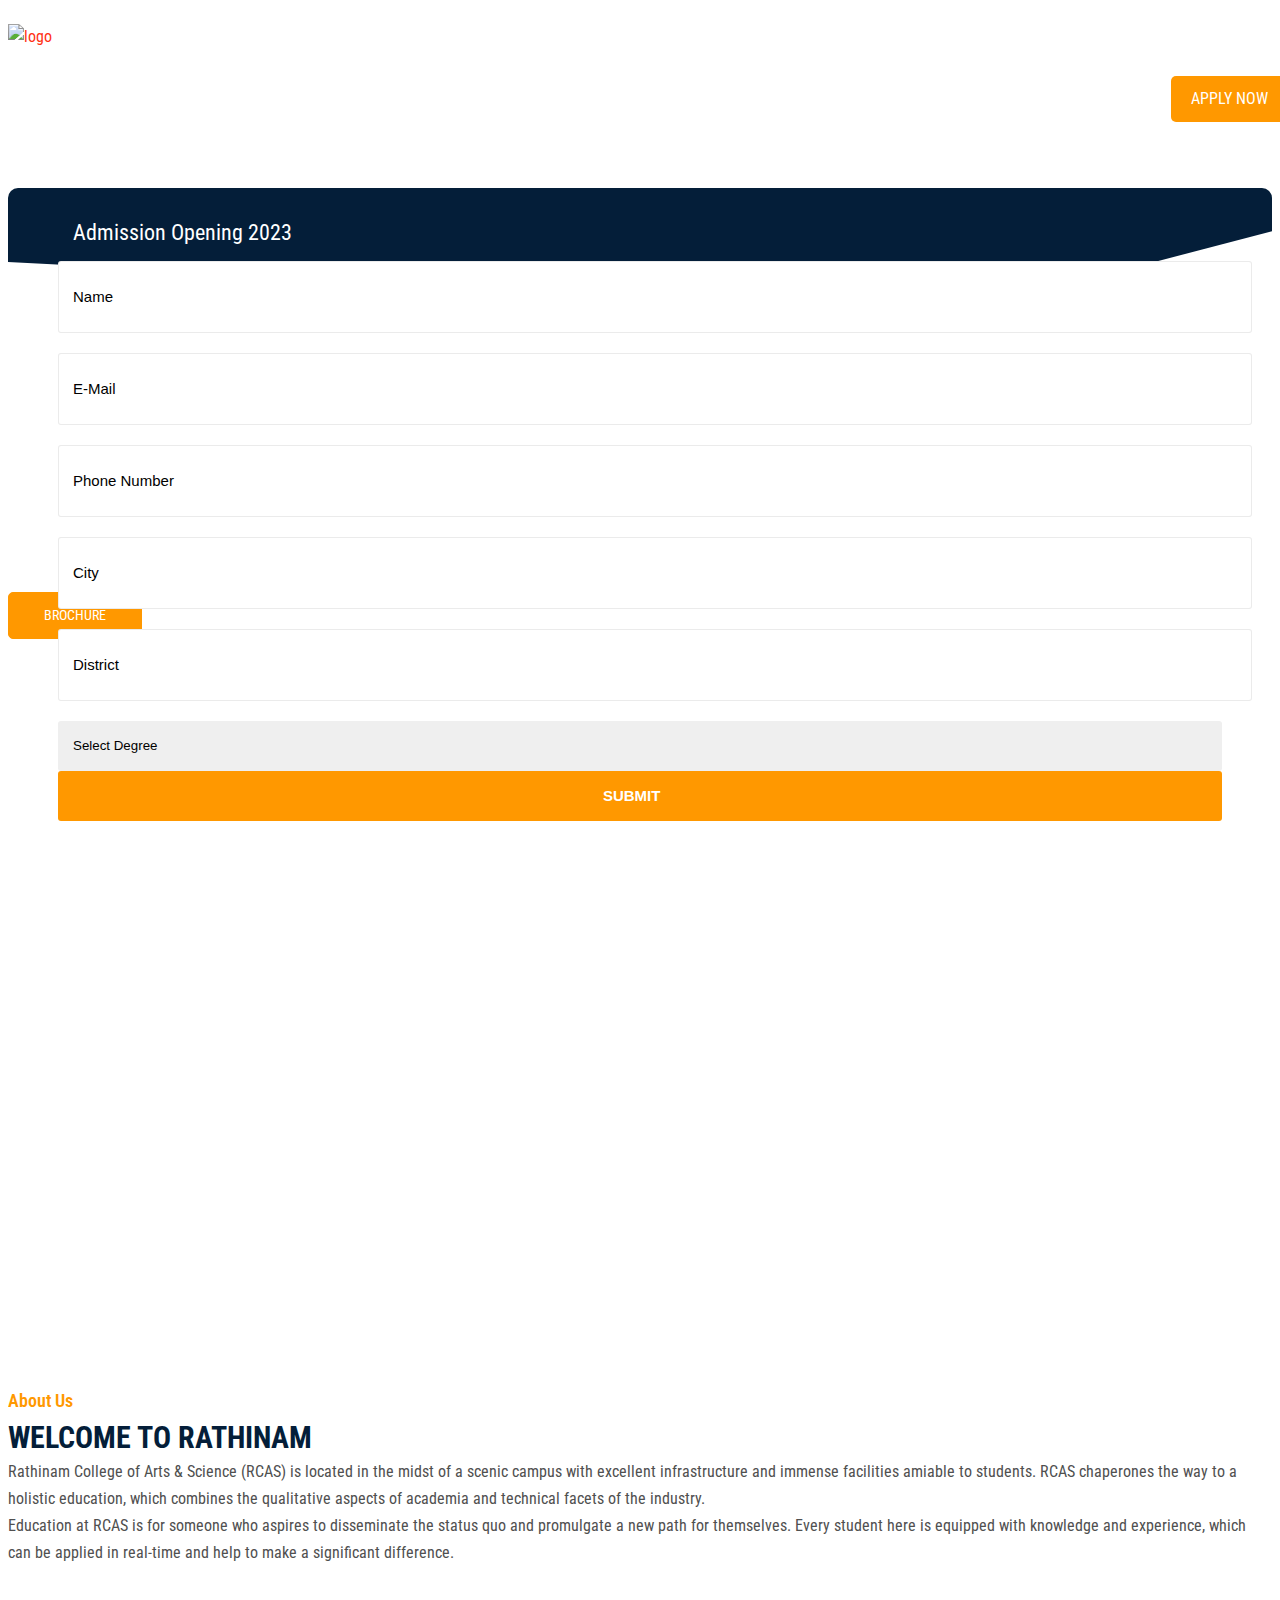
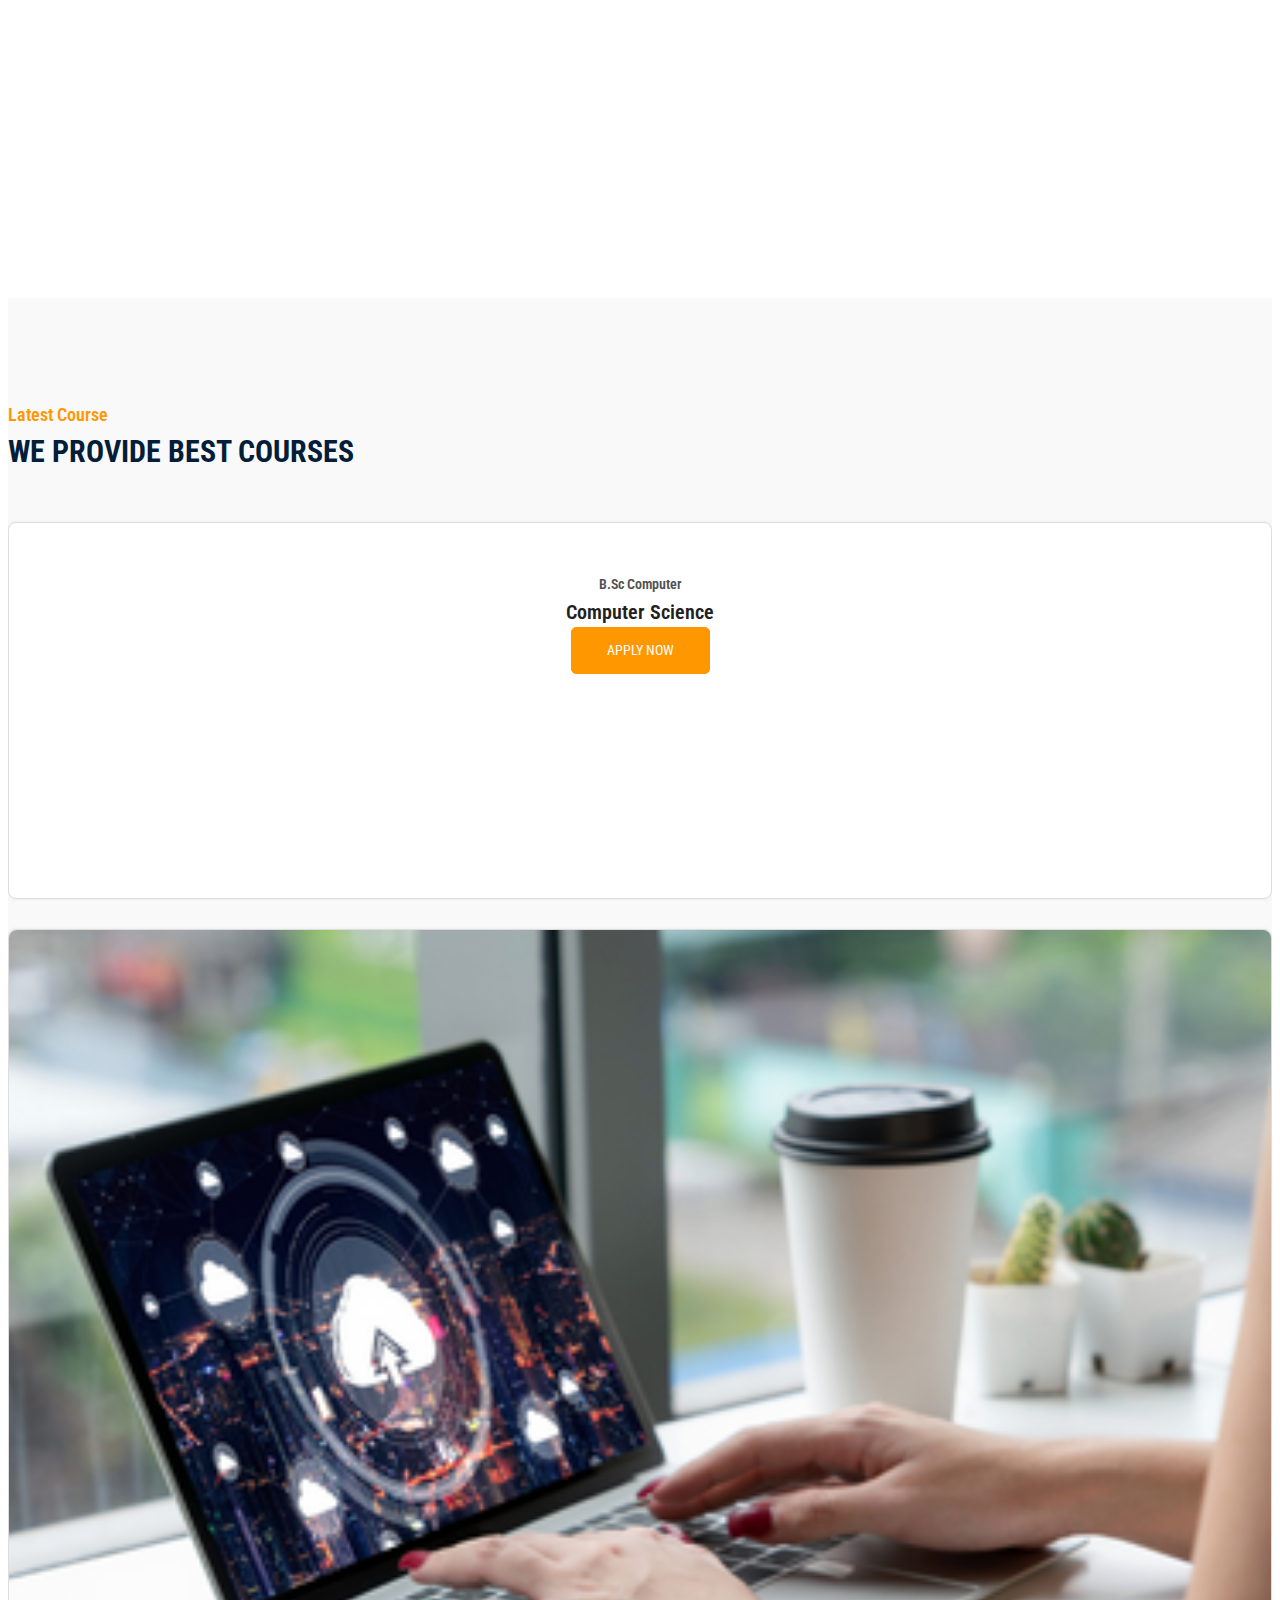
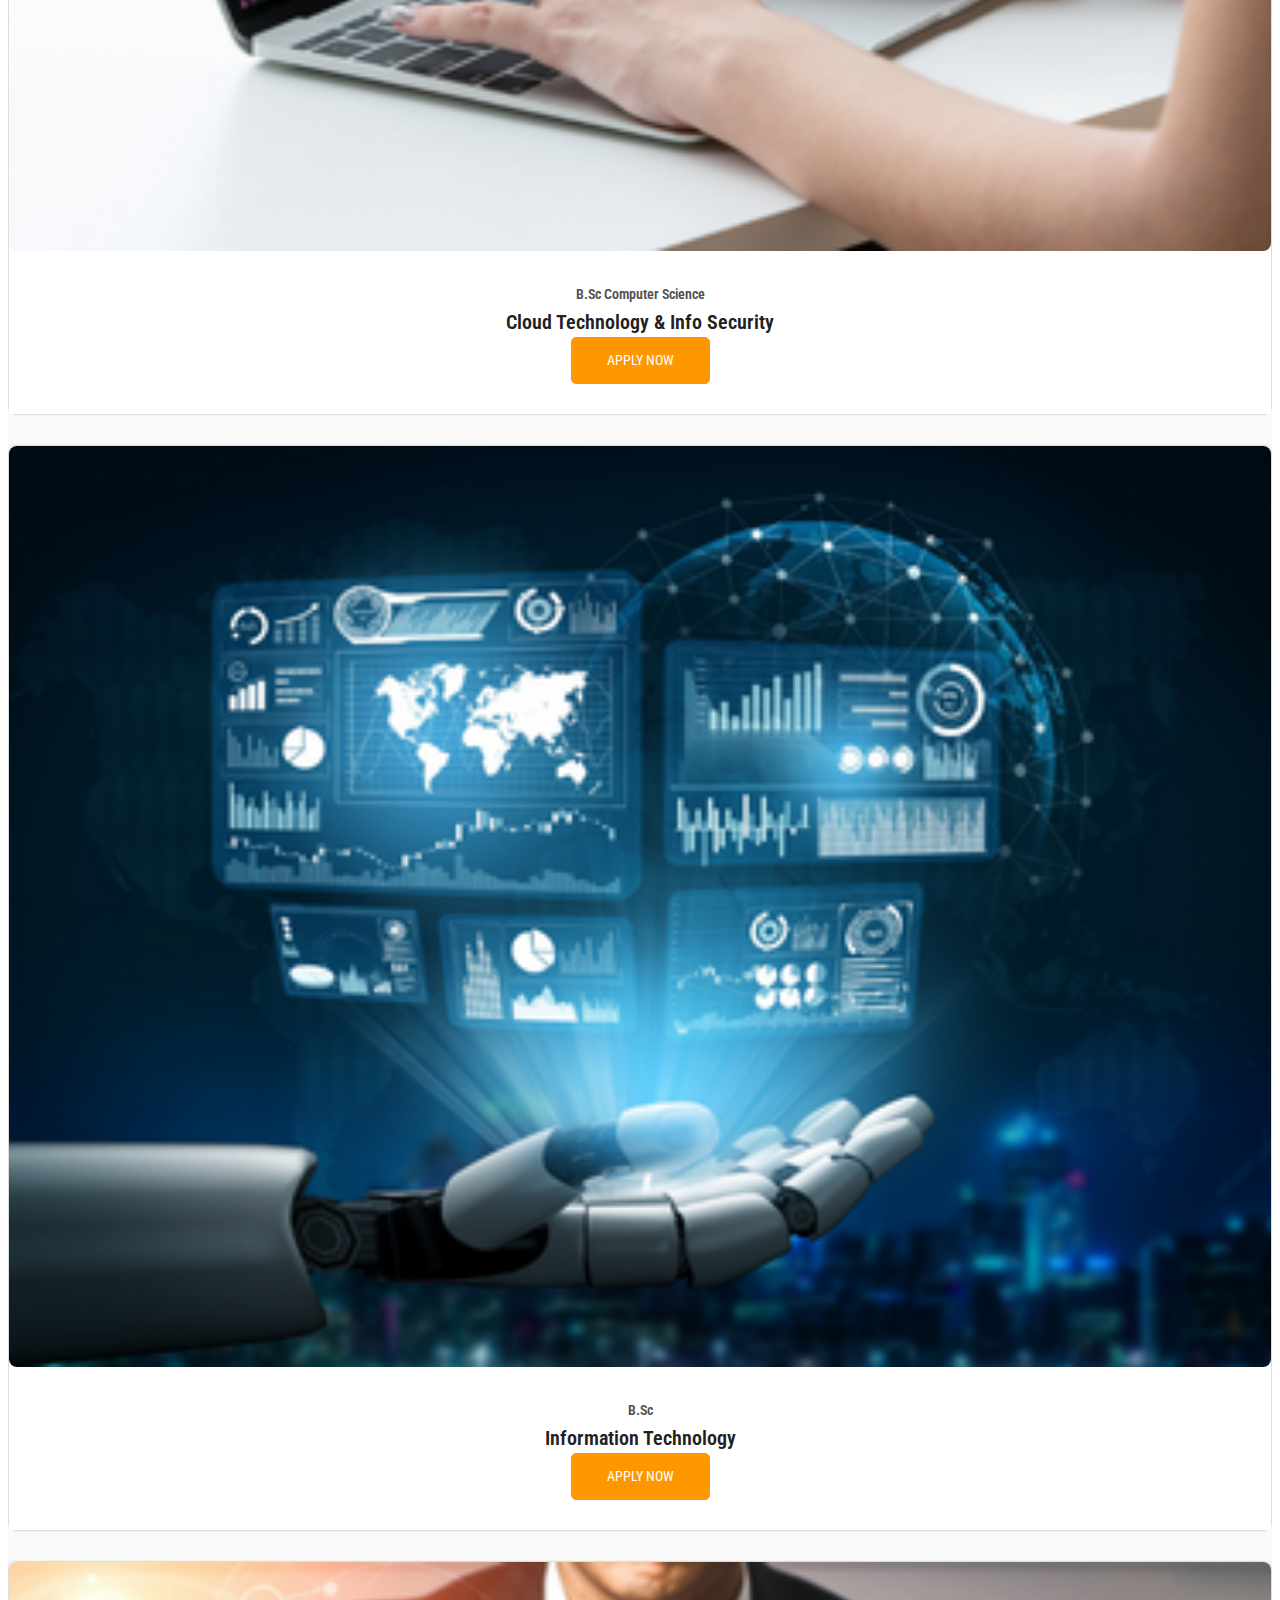
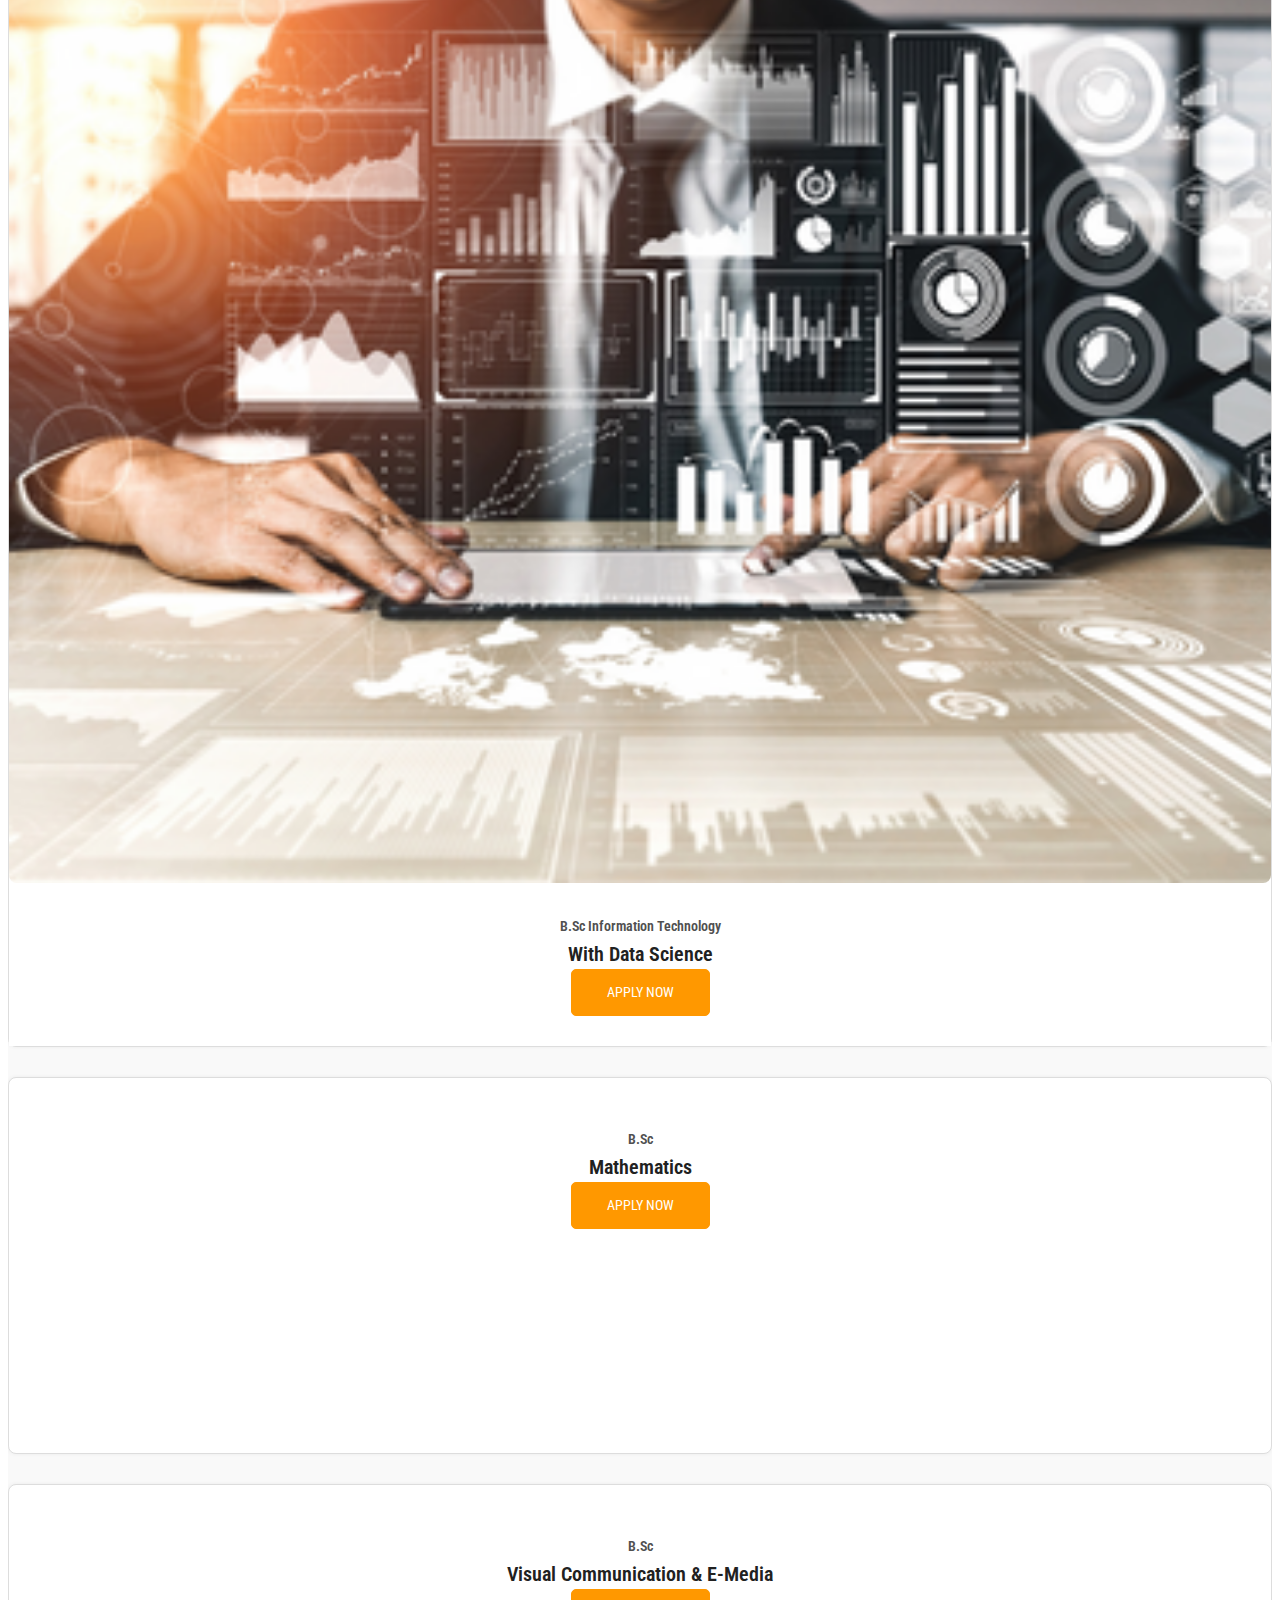
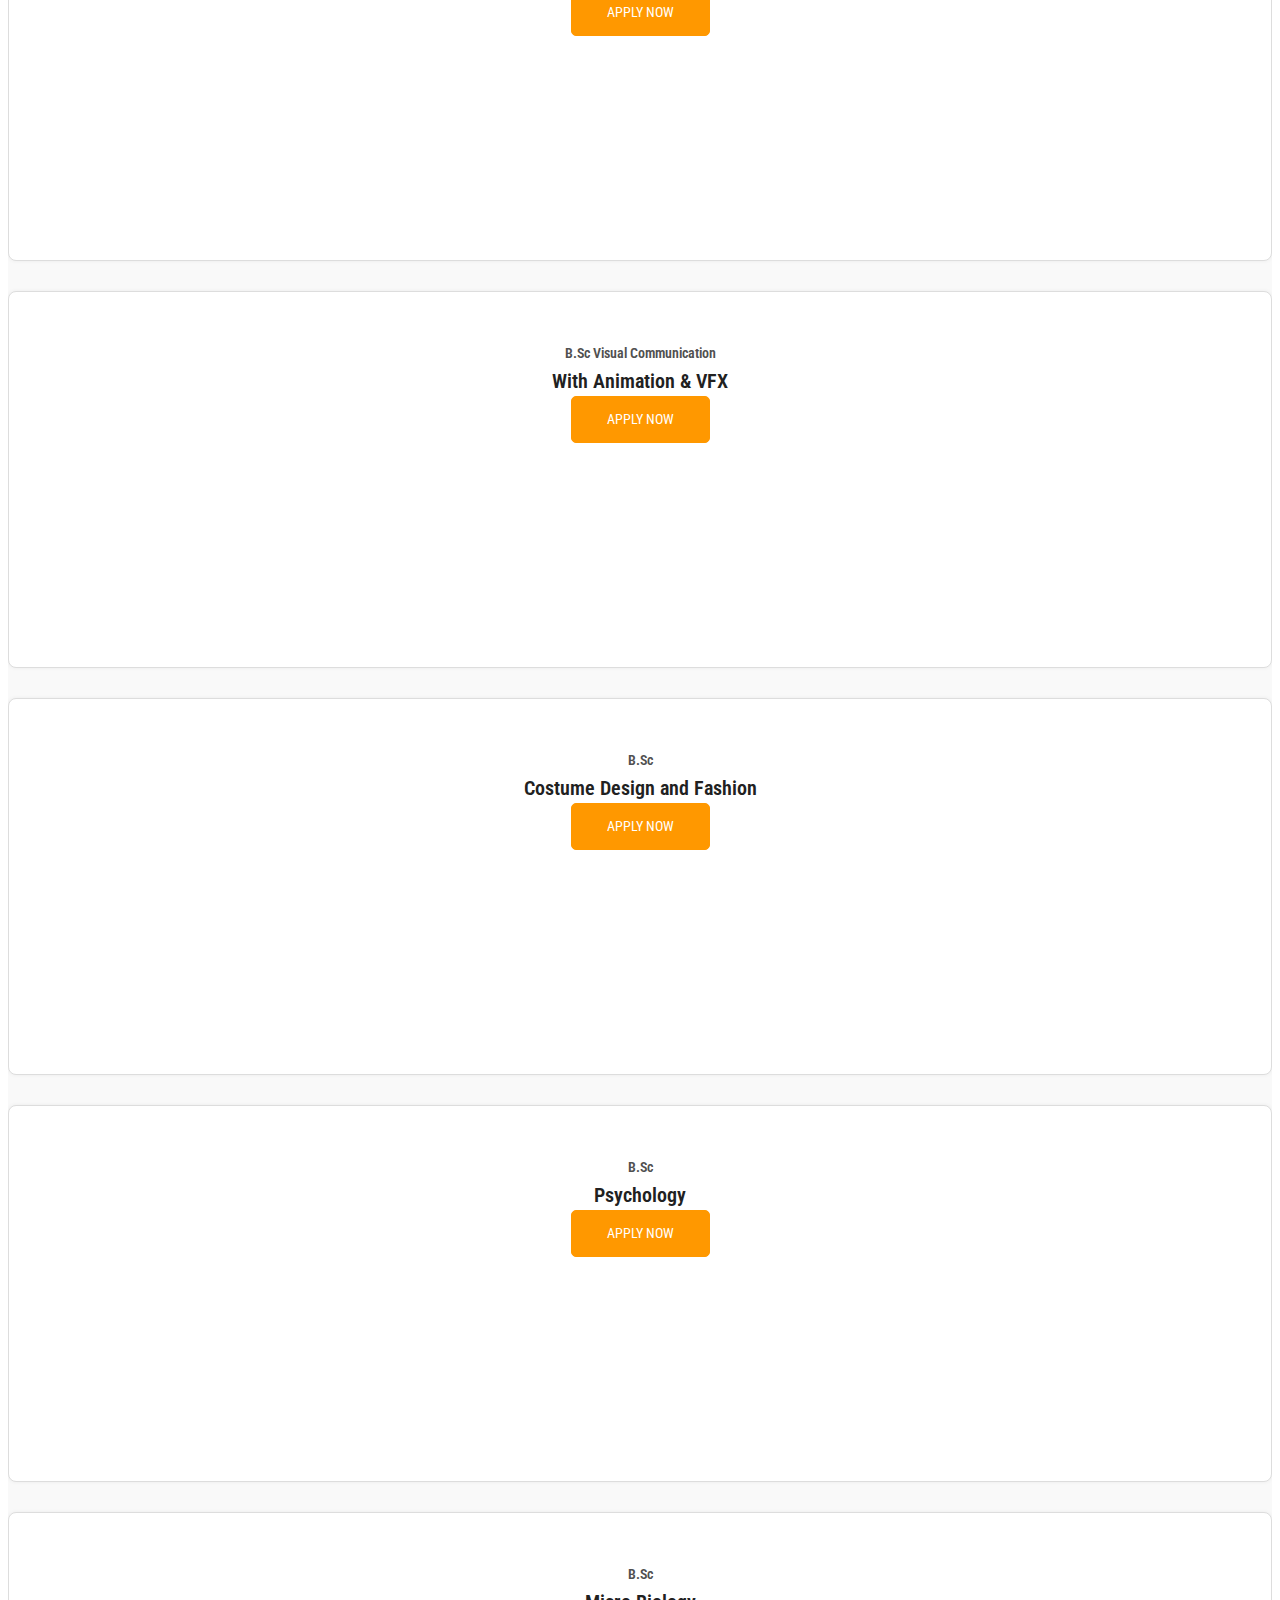
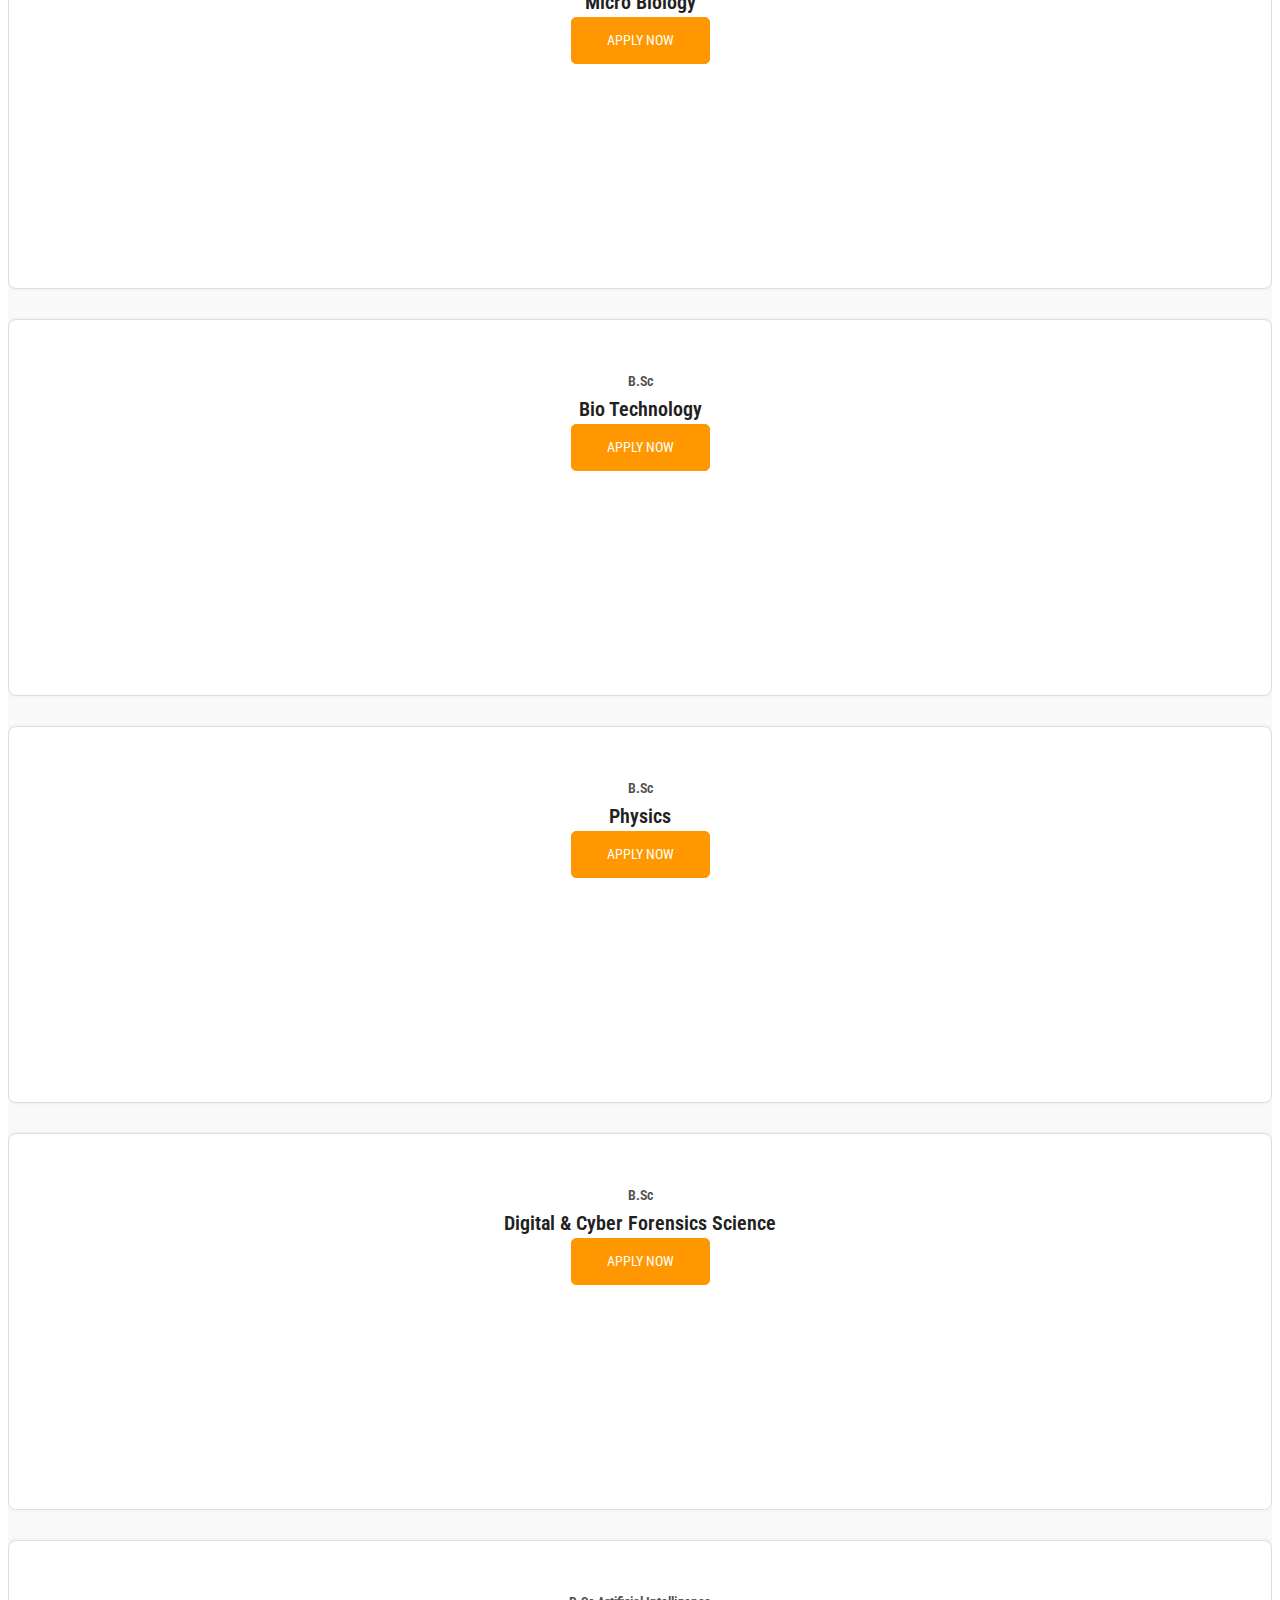
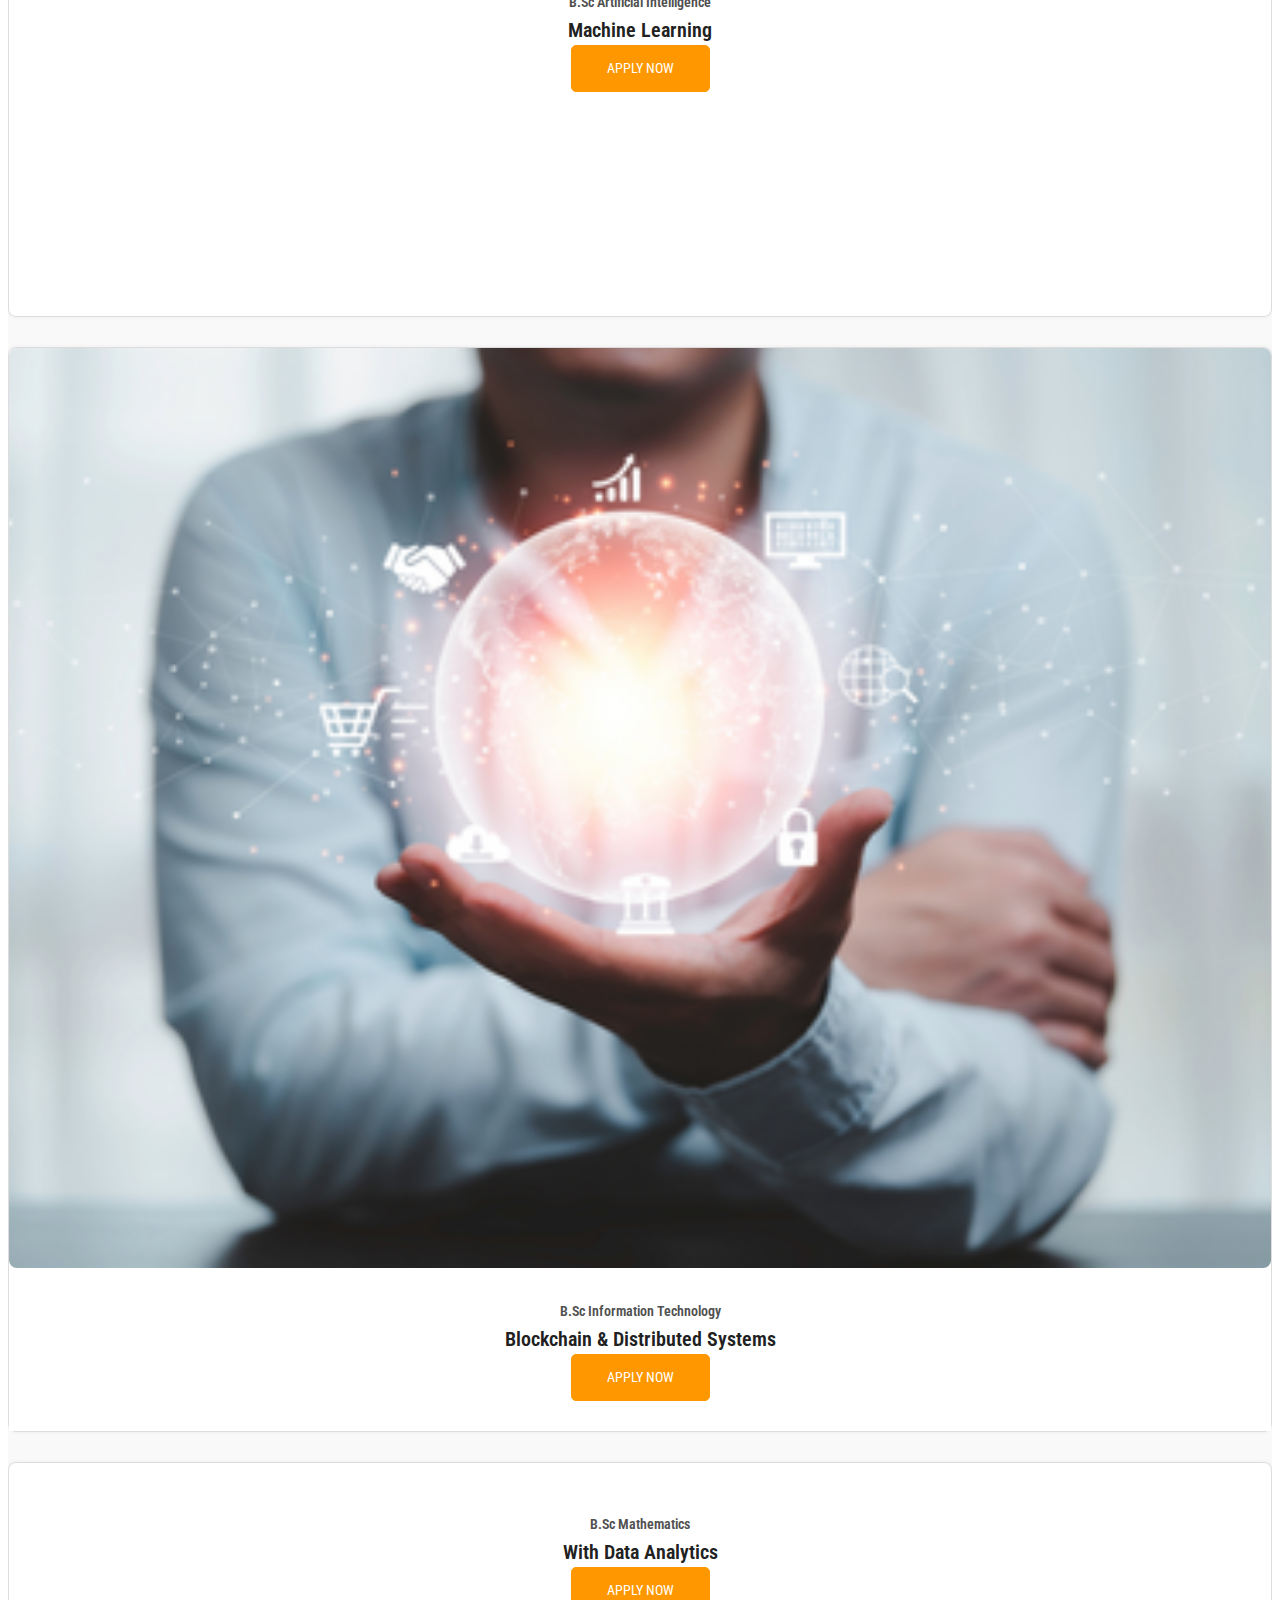
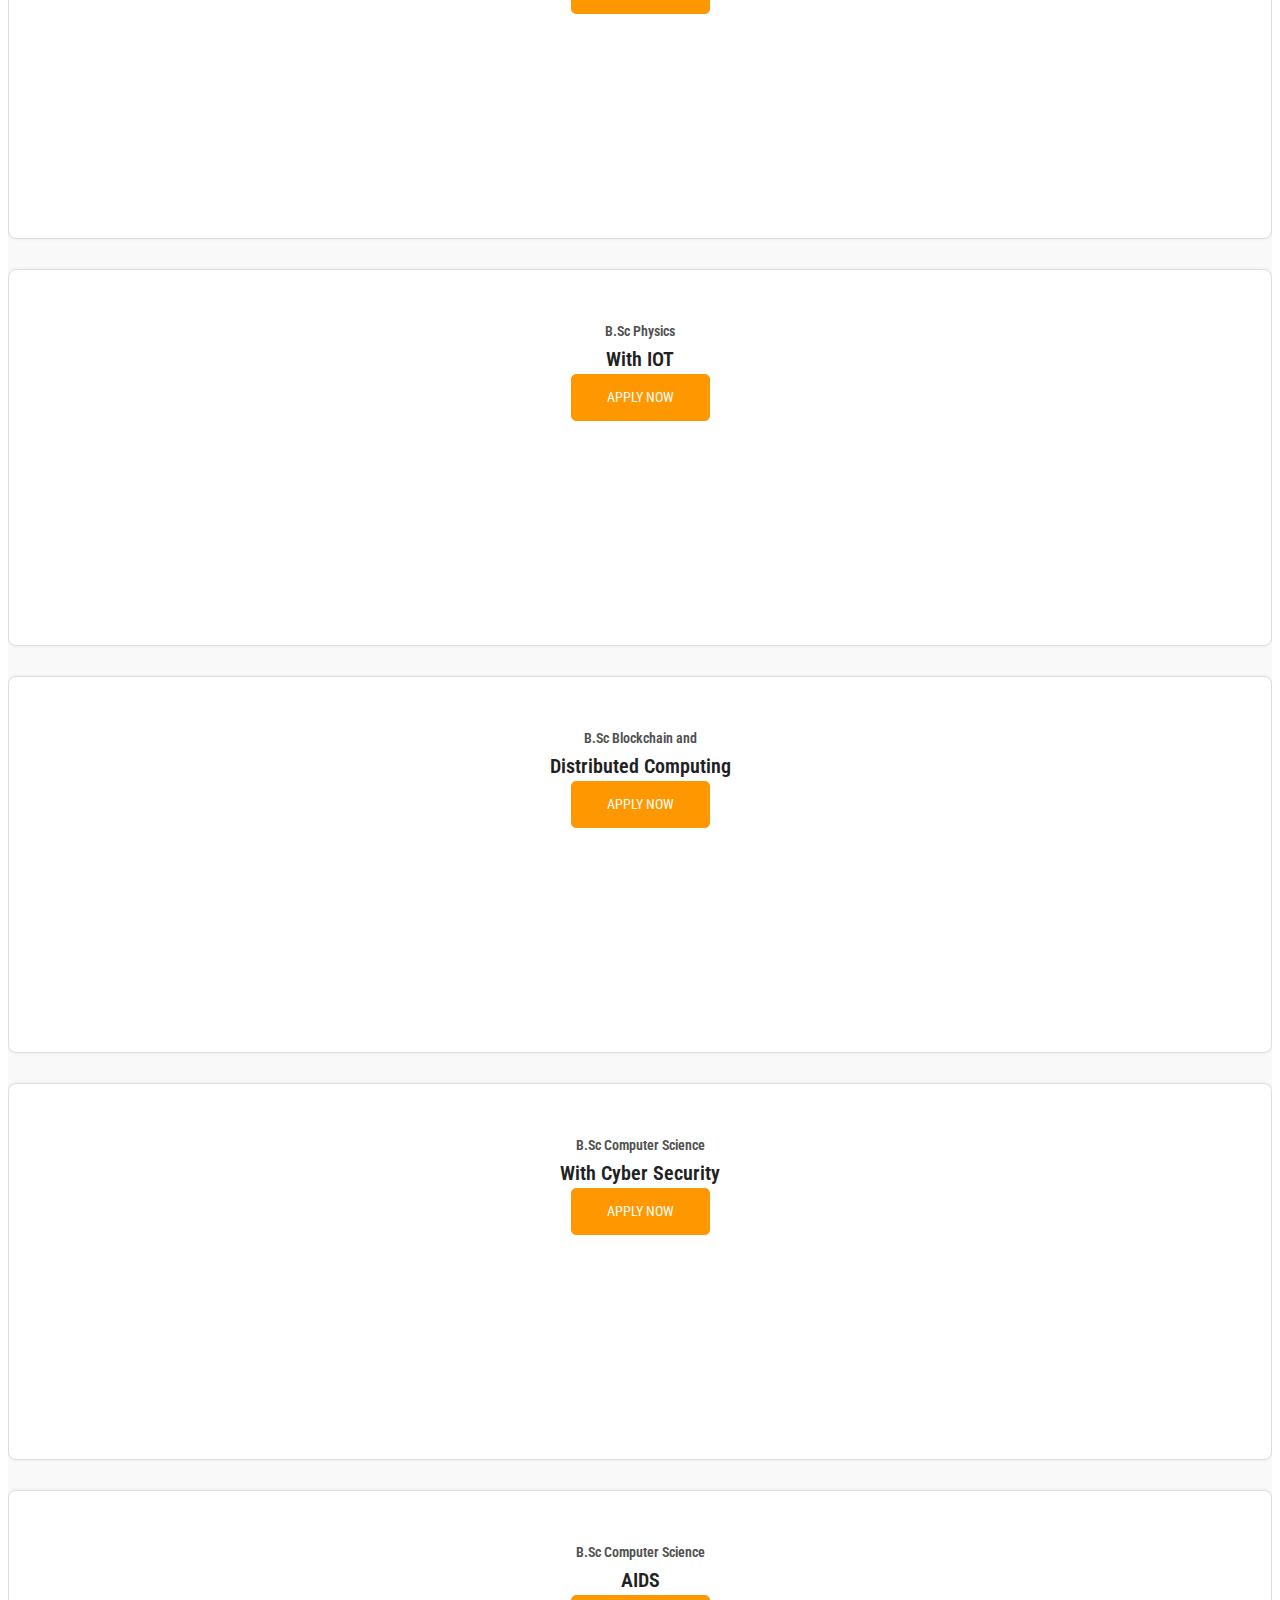
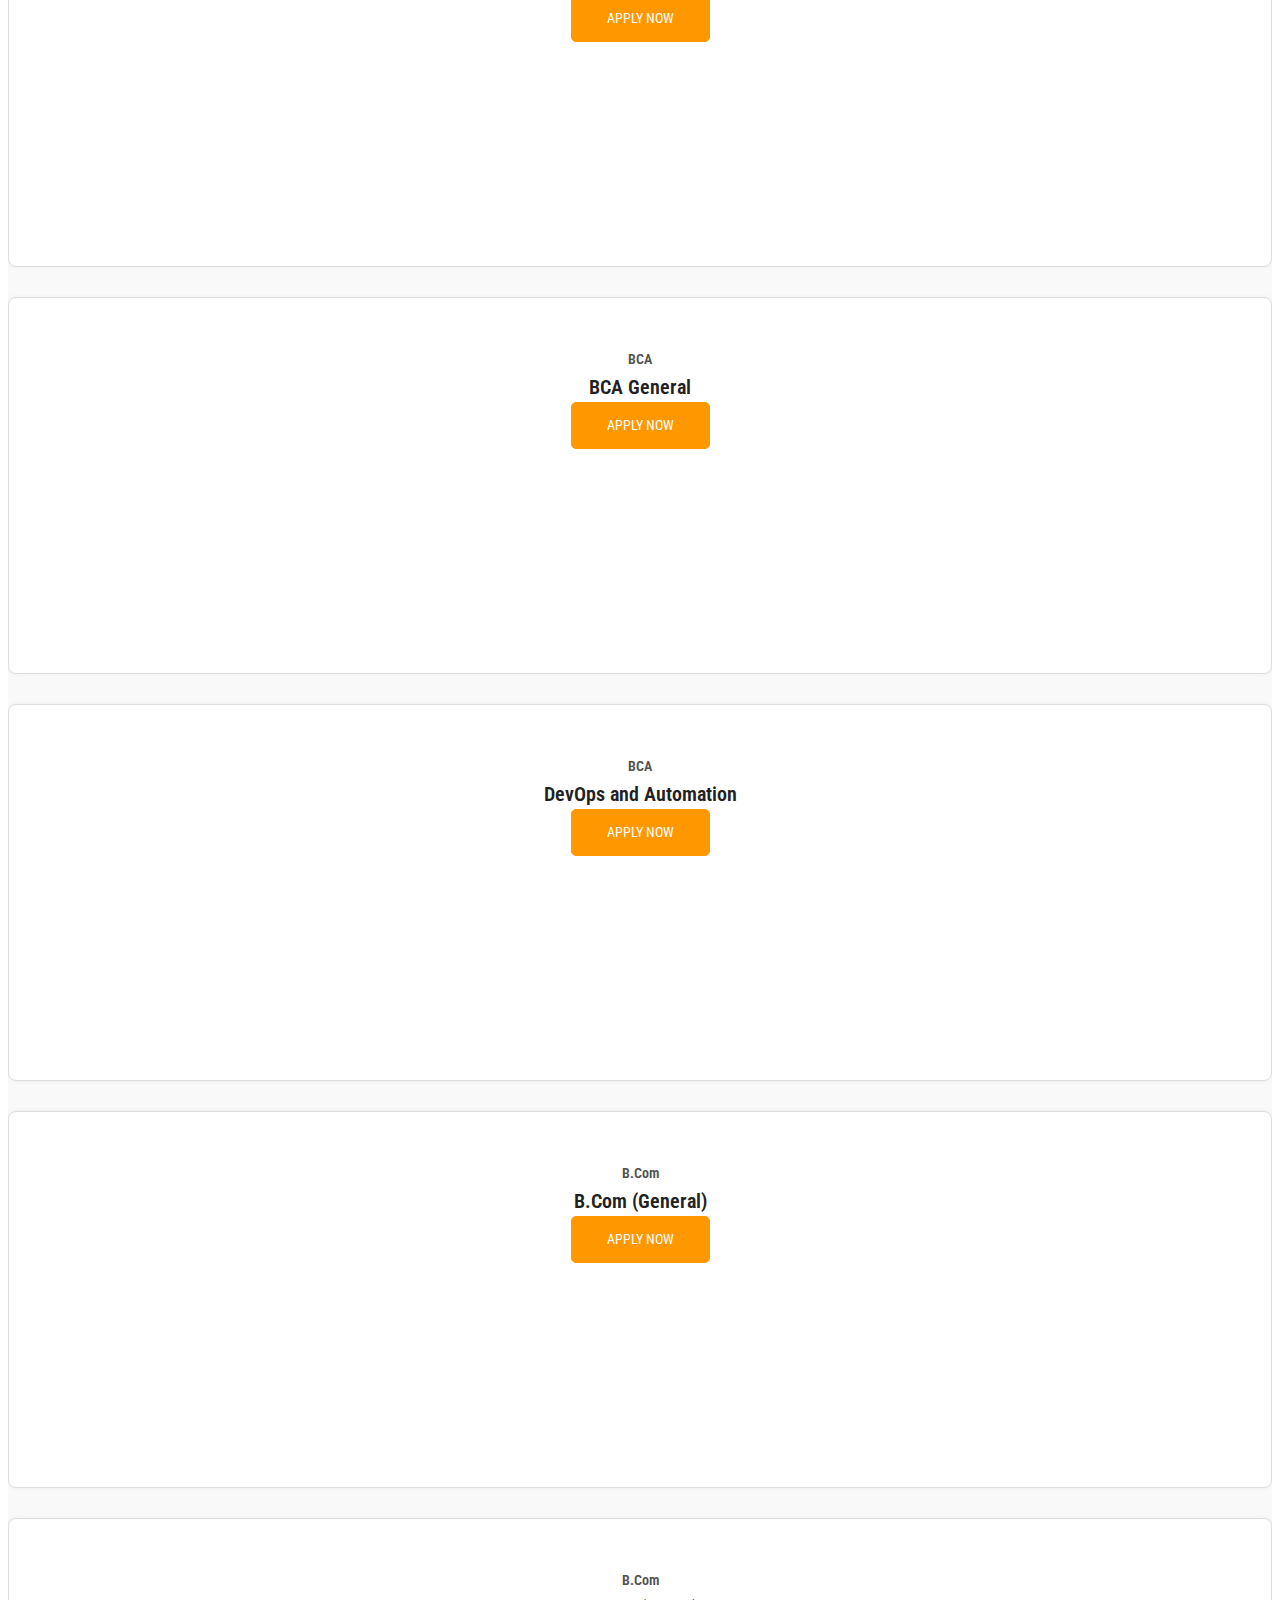
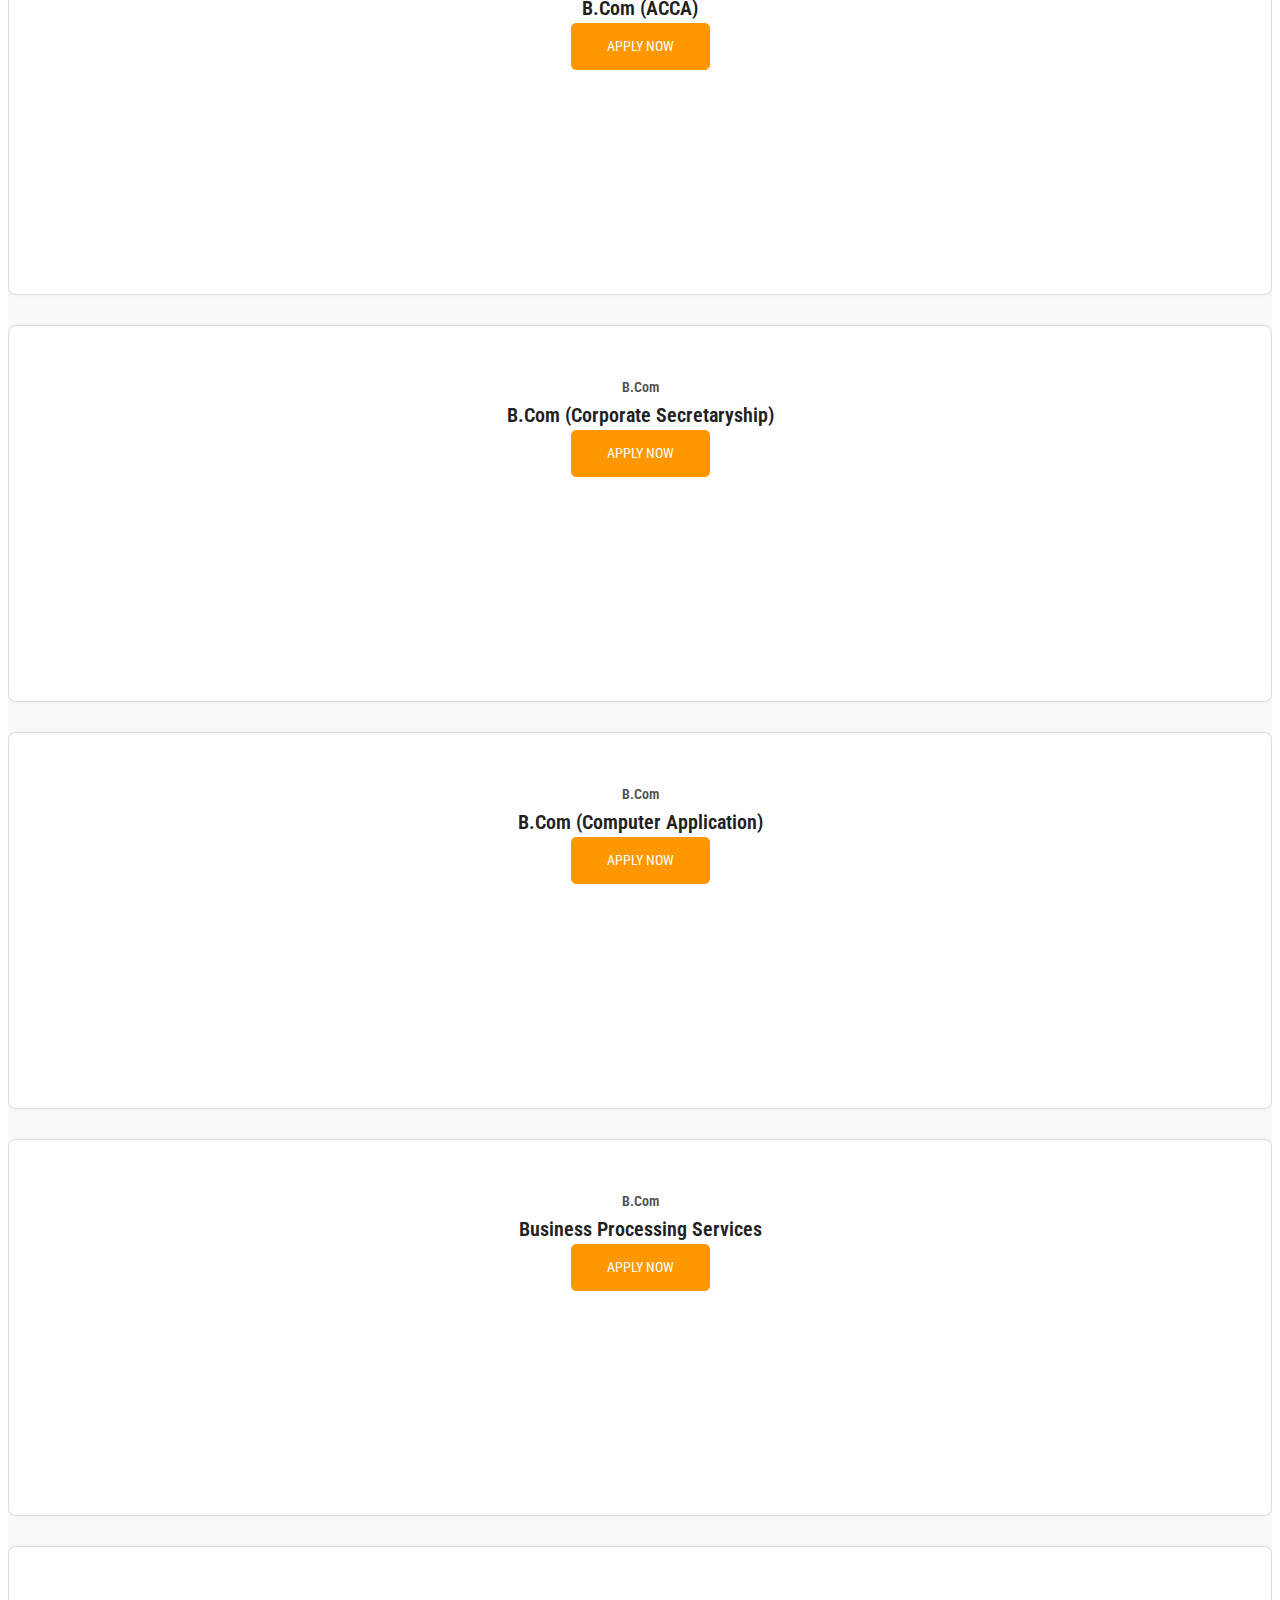
==== index.html @ 79f0189d "fiinall comit" ====
<!DOCTYPE html>
<html lang="zxx">
<head>
        <!-- meta tag -->
        <meta charset="utf-8">
        <title>Rathinam College of Arts & Science</title>
        <meta name="description" content="">
        <!-- responsive tag -->
        <meta http-equiv="x-ua-compatible" content="ie=edge">
        <meta name="viewport" content="width=device-width, initial-scale=1">
        <!-- favicon -->
        <link rel="apple-touch-icon" href="apple-touch-icon.html">
        <link rel="shortcut icon" type="image/x-icon" href="images/fav.png">
        <!-- bootstrap v4 css -->
        <link rel="stylesheet" type="text/css" href="css/bootstrap.min.css">
        <!-- font-awesome css -->
        <link rel="stylesheet" type="text/css" href="css/font-awesome.min.css">
        <!-- animate css -->
        <link rel="stylesheet" type="text/css" href="css/animate.css">
        <!-- owl.carousel css -->
        <link rel="stylesheet" type="text/css" href="css/owl.carousel.css">
		<!-- slick css -->
        <link rel="stylesheet" type="text/css" href="css/slick.css">
        <!-- magnific popup css -->
        <link rel="stylesheet" type="text/css" href="css/magnific-popup.css">
		<!-- Offcanvas CSS -->
        <link rel="stylesheet" type="text/css" href="css/off-canvas.css">
		<!-- flaticon css  -->
        <link rel="stylesheet" type="text/css" href="fonts/flaticon.css">
		<!-- flaticon2 css  -->
        <link rel="stylesheet" type="text/css" href="fonts/fonts2/flaticon.css">
        <!-- rsmenu CSS -->
        <link rel="stylesheet" type="text/css" href="css/rsmenu-main.css">
        <!-- rsmenu transitions CSS -->
        <link rel="stylesheet" type="text/css" href="css/rsmenu-transitions.css">
        <!-- style css -->
        <link rel="stylesheet" type="text/css" href="style.css">
         <!-- Spacing css -->
        <link rel="stylesheet" type="text/css" href="css/spacing.css">
        <!-- responsive css -->
        <link rel="stylesheet" type="text/css" href="css/responsive.css">

    </head>
    <body class="university-home">
        
        <!--Full width header Start-->
        <div class="full-width-header">
            
            <!--Header Start-->
            <header id="rs-header" class="rs-header rs-transfarent-header-style">
                <!-- Menu Start -->
                <div class="menu-area menu-sticky">
                    <div class="container">
                        <div class="row align-items-center">
                            <div class="col-lg-3 col-md-12">
                                <div class="logo-area">
                                    <a href="index.html"><img src="images/rcas-logo.png" alt="logo"></a>
                                </div>
                            </div>
                            <div class="col-lg-9 col-md-12">
                                <div class="main-menu">
                                    <a class="rs-menu-toggle"><i class="fa fa-bars"></i>Menu</a>
                                    <nav class="rs-menu">
                                        <ul class="nav-menu">                                          
                                            <!--Courses Menu Start-->
                                            <li class="rs-courses-details"> 
                                                <div class="btn-area pt-20">
                                                    <a href="#" class="">Apply Now</a>
                                               </div>                                          
                                            </li>                                            
                                        </ul>
                                    </nav>
                                </div>
                            </div>
                        </div>
                    </div>
                </div>
                <!-- Menu End -->
            </header>
            <!--Header End-->

        </div>
        <!--Full width header End-->
        <div class="rs-banner-section3 rs-banner-section">
            <div class="container">
                <div class="row align-items-center">
                    <div class="col-lg-7">
                        <div class="banner-inner">
                            <div class="sl-sub-title">Welcome To Rathinam</div>
                            <h2 class="banner-title"><span>Reaching Impeccable Success Year By Year</h2>
                            <div class="btn-area pt-20">
                                <a href="#" class="readon2">Brochure</a>
                            </div>                           
                        </div>
                    </div>  
                    <div class="col-lg-5 md-pt-40">
                        <div class="register-form">
                            <div class="form-title text-center">
                               <h4 class="title">
                                    Admission  Opening 2023
                               </h4>
                            </div>
                            <div class="form-group text-center rs-search-courses">
                                <form id="contact-form" class="contact-form" method="post" action="">
                                    <div class="row search-form">
                                        <div class="col-lg-12">
                                            <input class="from-control" name="name" type="text" placeholder="Name" id="name" required="required">
                                        </div>
                                        <div class="col-lg-12">
                                            <input class="from-control" name="email" type="email" placeholder="E-Mail" id="email" required="required">
                                        </div>
                                        <div class="col-lg-12">
                                            <input class="from-control" name="number" type="text" placeholder="Phone Number" id="phone_number" required="required">
                                        </div>
                                        
                                        <div class="col-lg-12">
                                            <input class="from-control" name="number" type="text" placeholder="City" id="city" required="required">
                                        </div>
                                        <div class="col-lg-12">
                                            <input class="from-control" name="number" type="text" placeholder="District" id="district" required="required">
                                        </div>
                                        <div class="col-lg-12">
                                            <div class="level">
                                                <select>
                                                    <option>Select Degree</option>
                                                    <option>B.Sc in EEE</option>
                                                    <option>B.Sc in CSE</option>
                                                    <option>BSS (Hons)</option>
                                                    <option>LL.B (Hons)</option>
                                                </select>
                                            </div>
                                        </div>
                                        <div class="col-lg-12 pt-4">
                                          <input type="submit" value="Submit    " class="wpcf7-form-control wpcf7-submit">
                                        </div>
                                   </div>
                               </form>
                           </div>
                       </div>
                  </div>
                </div>
            </div>
        </div>
        <!-- <div class="custom-banner rs-banner-section2">
            <div class="banner-inner">
                <div class="container">
                    <div class="row">
                        <div class="col-md-8" style="margin-top: 110px;">
                            <div class="banner-text">
                                <div class="animate">
                                    <div class="circle1">
                                        <img src="images/shape.png" alt="">
                                    </div>
                                    <div class="circle2">
                                        <img src="images/shape.png" alt="">
                                    </div>
                               </div>
                                <div class="sl-sub-title">Welcome To Rathinam</div>
                                <h2 class="banner-title"><span>Reaching Impeccable Success<br/> YEAR BY YEAR</h2>
                                <div class="btn-area pt-20">
                                    <a href="#" class="readon">Brochure</a>
                               </div>
                               
                            </div>
                           
                        </div>
                        <div class="col-md-4 rs-countdown-part" >
                            <div class="register-form">
                                <div class="form-title text-center">
                                     <h4 class="title" >Admission Opening 2023</h4>
                                </div>
                                 <div class="form-group">
                                    <div class="row">
                                        <div class="col-lg-12">
                                             <input class="from-control" name="name" type="text" placeholder="Name" id="name" required="required">
                                          
                                        </div>
                                        <div class="col-lg-12">
                                                <input class="from-control" name="email" type="email" placeholder="E-Mail" id="email" required="required">
                                        </div>
                                        <div class="col-lg-12">
                                                <input class="from-control" name="number" type="text" placeholder="Phone Number" id="phone_number" required="required">
                                        </div>
                                        <div class="col-lg-12">
                                           <input type="submit" value="Get It Now" class="wpcf7-form-control wpcf7-submit">
                                        </div>
                                    </div>
                                 </div>
                             </div>
                        </div>
                    </div>
                </div>                
            </div>
        </div> -->
        <!-- <div class="rs-banner-section2">
            <img src="images/banner/banner.jpg" alt="" />
            <div class="banner-inner">
                <div class="container">
                    <div class="banner-text">
                        <div class="sl-sub-title">Welcome To Rathinam</div>
                        <h2 class="banner-title"><span>Reaching Impeccable Success<br/> YEAR BY YEAR</h2>
                        <div class="btn-area pt-20">
                            <a href="#" class="readon">Learn Now</a>
                       </div>
                    </div>
                </div>
            </div>
            
        </div> -->
        <!--Banner Section End-->
		
		<!-- Services Start -->
        <div class="rs-services rs-services-style7 pt-100 pb-100">
            <div class="container">
                <div class="row align-items-center">
                    <div class="col-lg-6">
                        <iframe width="100%" height="300" src="https://www.youtube.com/embed/eGDaO-Wp2yw" title="YouTube video player" frameborder="0" allow="accelerometer; autoplay; clipboard-write; encrypted-media; gyroscope; picture-in-picture; web-share" allowfullscreen></iframe>
                    </div>
                    <div class="col-lg-6">
                        <div class="content-part">
                            <span class="sub-text">
                                About Us
                            </span>
                            <h2 class="uppercase title pb-20 md-pb-10">
                                Welcome To Rathinam
                            </h2>      
                            <p class="pb-20 text-justify">
                                Rathinam College of Arts & Science (RCAS) is located in the midst of a scenic campus with excellent infrastructure and immense facilities amiable to students. RCAS chaperones the way to a holistic education, which combines the qualitative aspects of academia and technical facets of the industry. <br/>Education at RCAS is for someone who aspires to disseminate the status quo and promulgate a new path for themselves. Every student here is equipped with knowledge and experience, which can be applied in real-time and help to make a significant difference. 
                            </p>
                        </div>
                    </div>
                </div>
            </div>
        </div>
		<!-- Services End -->
        
        <!-- Counter Up Section Start-->
        <div class="rs-counter-style7 pt-100 pb-100 bg10">
            <div class="container">
                <div class="row">
                    <div class="col-lg-3 col-md-6">
                        <div class="rs-counter-list">
                              <div class="icon-part">
                                    <i class="flaticon-tool"></i>
                             </div>
                            <div class="text-part">
                                <h2 class="counter-number plus">
                                    50
                                </h2>                  
                                <h6 class="counter-desc">
                                    Years of Experience
                                </h6>
                            </div>
                        </div>
                    </div>    
                    <div class="col-lg-3 col-md-6">
                        <div class="rs-counter-list">
                              <div class="icon-part">
                                    <i class="flaticon-tool-2"></i>
                             </div>
                            <div class="text-part">
                                <h2 class="counter-number plus">
                                    90
                                </h2>                  
                                <h6 class="counter-desc">
                                    Awards & Honors
                                </h6>
                            </div>
                        </div>
                    </div>    
                    <div class="col-lg-3 col-md-6">
                        <div class="rs-counter-list">
                              <div class="icon-part">
                                    <i class="flaticon-book"></i>
                             </div>
                            <div class="text-part">
                                <h2 class="counter-number plus">
                                    200
                                </h2>                  
                                <h6 class="counter-desc">
                                    experienced Faculty
                                </h6>
                            </div>
                        </div>
                    </div>    
                    <div class="col-lg-3 col-md-6">
                        <div class="rs-counter-list">
                              <div class="icon-part">
                                    <i class="flaticon-book-1"></i>
                             </div>
                            <div class="text-part">
                                <h2 class="counter-number plus">
                                    3500
                                </h2>                  
                                <h6 class="counter-desc">
                                    Student Enrolled
                                </h6>
                            </div>
                        </div>
                    </div>
                </div>
            </div>
        </div>
          
        <!--PG Courses -->
        <div id="rs-courses" class="rs-courses rs-courses-style6 sec-color sec-spacer">
			<div class="container">
                <div class="sec-title2 mb-50 text-center">
                    <span class="primary-color">Latest Course</span>      
                    <h2>We Provide Best Courses</h2> 
                </div>
                <div class="row">
                    <div class="col-md-12">
                        <div class="rs-carousel owl-carousel" data-loop="true" data-items="5" data-margin="80" data-autoplay="true" data-autoplay-timeout="2000" data-smart-speed="2000" data-dots="false" data-nav="false" data-nav-speed="false" data-mobile-device="1" data-mobile-device-nav="false" data-mobile-device-dots="false" data-ipad-device="2" data-ipad-device-nav="false" data-ipad-device-dots="false" data-md-device="3" data-md-device-nav="false" data-md-device-dots="false">
                            <div class="item">
                                <div class="cource-item">
                                    <div class="cource-img">
                                        <img src="images/courses/1.png" alt="">
                                        <a class="image-link" href="#">
                                            <i class="fa fa-link"></i>
                                        </a>
                                    </div>
                                    <div class="course-body">
                                        <span>
                                            <a href="#" >
                                                B.Sc Computer
                                            </a>
                                        </span>
                                        <h4 class="title">
                                            <a href="#">
                                               Computer Science
                                            </a>
                                        </h4> 
                                        <div class="text-center">
                                            <a class="readon2" href="#">Apply Now</a>
                                        </div>                                   
                                    </div>                                
                                </div>
                            </div> 
                            <div class="item">
                                <div class="cource-item">
                                    <div class="cource-img">
                                        <img src="images/courses/6.png" alt="">
                                        <a class="image-link" href="#">
                                            <i class="fa fa-link"></i>
                                        </a>
                                    </div>
                                    <div class="course-body">
                                        <span>
                                            <a href="#" >
                                               B.Sc Computer Science
                                            </a>
                                        </span>
                                        <h4 class="title">
                                            <a href="#">
                                                Cloud Technology & Info Security
                                            </a>
                                        </h4> 
                                        <div class="text-center">
                                            <a class="readon2" href="#">Apply Now</a>
                                        </div>                                   
                                    </div>                                
                                </div>
                            </div> 
                            <div class="item">
                                <div class="cource-item">
                                    <div class="cource-img">
                                        <img src="images/courses/5.png" alt="">
                                        <a class="image-link" href="#">
                                            <i class="fa fa-link"></i>
                                        </a>
                                    </div>
                                    <div class="course-body">
                                        <span>
                                            <a href="#" >
                                               B.Sc
                                            </a>
                                        </span>
                                        <h4 class="title">
                                            <a href="#">
                                                Information Technology
                                            </a>
                                        </h4> 
                                        <div class="text-center">
                                            <a class="readon2" href="#">Apply Now</a>
                                        </div>                                   
                                    </div>                                
                                </div>
                            </div>
                            <div class="item">
                                <div class="cource-item">
                                    <div class="cource-img">
                                        <img src="images/courses/4.png" alt="">
                                        <a class="image-link" href="#">
                                            <i class="fa fa-link"></i>
                                        </a>
                                    </div>
                                    <div class="course-body">
                                        <span>
                                            <a href="#" >
                                                B.Sc Information Technology
                                            </a>
                                        </span>
                                        <h4 class="title">
                                            <a href="#">
                                                With Data Science
                                            </a>
                                        </h4> 
                                        <div class="text-center">
                                            <a class="readon2" href="#">Apply Now</a>
                                        </div>                                   
                                    </div>                                
                                </div>
                            </div> 
                            <div class="item">
                                <div class="cource-item">
                                    <div class="cource-img">
                                        <img src="images/courses/7.png" alt="">
                                        <a class="image-link" href="#">
                                            <i class="fa fa-link"></i>
                                        </a>
                                    </div>
                                    <div class="course-body">
                                        <span>
                                            <a href="#" >
                                                B.Sc
                                            </a>
                                        </span>
                                        <h4 class="title">
                                            <a href="#">
                                                Mathematics
                                            </a>
                                        </h4> 
                                        <div class="text-center">
                                            <a class="readon2" href="#">Apply Now</a>
                                        </div>                                   
                                    </div>                                
                                </div>
                            </div> 
                            <div class="item">
                                <div class="cource-item">
                                    <div class="cource-img">
                                        <img src="images/courses/9.png" alt="">
                                        <a class="image-link" href="#">
                                            <i class="fa fa-link"></i>
                                        </a>
                                    </div>
                                    <div class="course-body">
                                        <span>
                                            <a href="#" >
                                                B.Sc 
                                            </a>
                                        </span>
                                        <h4 class="title">
                                            <a href="#">
                                                Visual Communication & E-Media
                                            </a>
                                        </h4> 
                                        <div class="text-center">
                                            <a class="readon2" href="#">Apply Now</a>
                                        </div>                                   
                                    </div>                                
                                </div>
                            </div>                              
                            <div class="item">
                                <div class="cource-item">
                                    <div class="cource-img">
                                        <img src="images/courses/8.png" alt="">
                                        <a class="image-link" href="#">
                                            <i class="fa fa-link"></i>
                                        </a>
                                    </div>
                                    <div class="course-body">
                                        <span>
                                            <a href="#" >
                                                B.Sc Visual Communication
                                            </a>
                                        </span>
                                        <h4 class="title">
                                            <a href="#">
                                                With Animation & VFX
                                            </a>
                                        </h4> 
                                        <div class="text-center">
                                            <a class="readon2" href="#">Apply Now</a>
                                        </div>                                   
                                    </div>                                
                                </div>
                            </div> 
                            <div class="item">
                                <div class="cource-item">
                                    <div class="cource-img">
                                        <img src="images/courses/10.png" alt="">
                                        <a class="image-link" href="#">
                                            <i class="fa fa-link"></i>
                                        </a>
                                    </div>
                                    <div class="course-body">
                                        <span>
                                            <a href="#" >
                                                B.Sc
                                            </a>
                                        </span>
                                        <h4 class="title">
                                            <a href="#">
                                                Costume Design and Fashion
                                            </a>
                                        </h4> 
                                        <div class="text-center">
                                            <a class="readon2" href="#">Apply Now</a>
                                        </div>                                   
                                    </div>                                
                                </div>
                            </div> 
                            <div class="item">
                                <div class="cource-item">
                                    <div class="cource-img">
                                        <img src="images/courses/11.png" alt="">
                                        <a class="image-link" href="#">
                                            <i class="fa fa-link"></i>
                                        </a>
                                    </div>
                                    <div class="course-body">
                                        <span>
                                            <a href="#" >
                                                B.Sc 
                                            </a>
                                        </span>
                                        <h4 class="title">
                                            <a href="#">
                                                Psychology
                                            </a>
                                        </h4> 
                                        <div class="text-center">
                                            <a class="readon2" href="#">Apply Now</a>
                                        </div>                                   
                                    </div>                                
                                </div>
                            </div> 
                            <div class="item">
                                <div class="cource-item">
                                    <div class="cource-img">
                                        <img src="images/courses/12.png" alt="">
                                        <a class="image-link" href="#">
                                            <i class="fa fa-link"></i>
                                        </a>
                                    </div>
                                    <div class="course-body">
                                        <span>
                                            <a href="#" >
                                                B.Sc
                                            </a>
                                        </span>
                                        <h4 class="title">
                                            <a href="#">
                                                Micro Biology
                                            </a>
                                        </h4> 
                                        <div class="text-center">
                                            <a class="readon2" href="#">Apply Now</a>
                                        </div>                                   
                                    </div>                                
                                </div>
                            </div> 
                            <div class="item">
                                <div class="cource-item">
                                    <div class="cource-img">
                                        <img src="images/courses/13.png" alt="">
                                        <a class="image-link" href="#">
                                            <i class="fa fa-link"></i>
                                        </a>
                                    </div>
                                    <div class="course-body">
                                        <span>
                                            <a href="#" >
                                                B.Sc
                                            </a>
                                        </span>
                                        <h4 class="title">
                                            <a href="#">
                                                Bio Technology
                                            </a>
                                        </h4> 
                                        <div class="text-center">
                                            <a class="readon2" href="#">Apply Now</a>
                                        </div>                                   
                                    </div>                                
                                </div>
                            </div> 
                            <div class="item">
                                <div class="cource-item">
                                    <div class="cource-img">
                                        <img src="images/courses/14.png" alt="">
                                        <a class="image-link" href="#">
                                            <i class="fa fa-link"></i>
                                        </a>
                                    </div>
                                    <div class="course-body">
                                        <span>
                                            <a href="#" >
                                                B.Sc
                                            </a>
                                        </span>
                                        <h4 class="title">
                                            <a href="#">
                                                Physics
                                            </a>
                                        </h4> 
                                        <div class="text-center">
                                            <a class="readon2" href="#">Apply Now</a>
                                        </div>                                   
                                    </div>                                
                                </div>
                            </div> 
                            <div class="item">
                                <div class="cource-item">
                                    <div class="cource-img">
                                        <img src="images/courses/16.png" alt="">
                                        <a class="image-link" href="#">
                                            <i class="fa fa-link"></i>
                                        </a>
                                    </div>
                                    <div class="course-body">
                                        <span>
                                            <a href="#" >
                                                B.Sc
                                            </a>
                                        </span>
                                        <h4 class="title">
                                            <a href="#">
                                                Digital & Cyber Forensics Science
                                            </a>
                                        </h4> 
                                        <div class="text-center">
                                            <a class="readon2" href="#">Apply Now</a>
                                        </div>                                   
                                    </div>                                
                                </div>
                            </div> 
                            <div class="item">
                                <div class="cource-item">
                                    <div class="cource-img">
                                        <img src="images/courses/15.png" alt="">
                                        <a class="image-link" href="#">
                                            <i class="fa fa-link"></i>
                                        </a>
                                    </div>
                                    <div class="course-body">
                                        <span>
                                            <a href="#" >
                                                B.Sc Artificial Intelligence
                                            </a>
                                        </span>
                                        <h4 class="title">
                                            <a href="#">
                                                Machine Learning
                                            </a>
                                        </h4> 
                                        <div class="text-center">
                                            <a class="readon2" href="#">Apply Now</a>
                                        </div>                                   
                                    </div>                                
                                </div>
                            </div>
                            <div class="item">
                                <div class="cource-item">
                                    <div class="cource-img">
                                        <img src="images/courses/3.png" alt="">
                                        <a class="image-link" href="#">
                                            <i class="fa fa-link"></i>
                                        </a>
                                    </div>
                                    <div class="course-body">
                                        <span>
                                            <a href="#" >
                                                B.Sc Information Technology
                                            </a>
                                        </span>
                                        <h4 class="title">
                                            <a href="#">
                                                Blockchain & Distributed Systems
                                            </a>
                                        </h4> 
                                        <div class="text-center">
                                            <a class="readon2" href="#">Apply Now</a>
                                        </div>                                   
                                    </div>                                
                                </div>
                            </div>
                            <div class="item">
                                <div class="cource-item">
                                    <div class="cource-img">
                                        <img src="images/courses/2.png" alt="">
                                        <a class="image-link" href="#">
                                            <i class="fa fa-link"></i>
                                        </a>
                                    </div>
                                    <div class="course-body">
                                        <span>
                                            <a href="#" >
                                                B.Sc Mathematics
                                            </a>
                                        </span>
                                        <h4 class="title">
                                            <a href="#">
                                                With Data Analytics
                                            </a>
                                        </h4> 
                                        <div class="text-center">
                                            <a class="readon2" href="#">Apply Now</a>
                                        </div>                                   
                                    </div>                                
                                </div>
                            </div>
                            <div class="item">
                                <div class="cource-item">
                                    <div class="cource-img">
                                        <img src="images/courses/18.png" alt="">
                                        <a class="image-link" href="#">
                                            <i class="fa fa-link"></i>
                                        </a>
                                    </div>
                                    <div class="course-body">
                                        <span>
                                            <a href="#" >
                                                B.Sc Physics 
                                            </a>
                                        </span>
                                        <h4 class="title">
                                            <a href="#">
                                                With IOT
                                            </a>
                                        </h4> 
                                        <div class="text-center">
                                            <a class="readon2" href="#">Apply Now</a>
                                        </div>                                   
                                    </div>                                
                                </div>
                            </div>
                            <div class="item">
                                <div class="cource-item">
                                    <div class="cource-img">
                                        <img src="images/courses/19.png" alt="">
                                        <a class="image-link" href="#">
                                            <i class="fa fa-link"></i>
                                        </a>
                                    </div>
                                    <div class="course-body">
                                        <span>
                                            <a href="#" >
                                                B.Sc Blockchain and
                                            </a>
                                        </span>
                                        <h4 class="title">
                                            <a href="#">
                                                Distributed Computing
                                            </a>
                                        </h4> 
                                        <div class="text-center">
                                            <a class="readon2" href="#">Apply Now</a>
                                        </div>                                   
                                    </div>                                
                                </div>
                            </div>
                            <div class="item">
                                <div class="cource-item">
                                    <div class="cource-img">
                                        <img src="images/courses/20.png" alt="">
                                        <a class="image-link" href="#">
                                            <i class="fa fa-link"></i>
                                        </a>
                                    </div>
                                    <div class="course-body">
                                        <span>
                                            <a href="#" >
                                                B.Sc Computer Science
                                            </a>
                                        </span>
                                        <h4 class="title">
                                            <a href="#">
                                                With Cyber Security
                                            </a>
                                        </h4> 
                                        <div class="text-center">
                                            <a class="readon2" href="#">Apply Now</a>
                                        </div>                                   
                                    </div>                                
                                </div>
                            </div>
                            <div class="item">
                                <div class="cource-item">
                                    <div class="cource-img">
                                        <img src="images/courses/17.png" alt="">
                                        <a class="image-link" href="#">
                                            <i class="fa fa-link"></i>
                                        </a>
                                    </div>
                                    <div class="course-body">
                                        <span>
                                            <a href="#" >
                                                B.Sc Computer Science
                                            </a>
                                        </span>
                                        <h4 class="title">
                                            <a href="#">
                                                AIDS
                                            </a>
                                        </h4> 
                                        <div class="text-center">
                                            <a class="readon2" href="#">Apply Now</a>
                                        </div>                                   
                                    </div>                                
                                </div>
                            </div>
                            <div class="item">
                                <div class="cource-item">
                                    <div class="cource-img">
                                        <img src="images/courses/21.png" alt="">
                                        <a class="image-link" href="#">
                                            <i class="fa fa-link"></i>
                                        </a>
                                    </div>
                                    <div class="course-body">
                                        <span>
                                            <a href="#" >
                                                BCA
                                            </a>
                                        </span>
                                        <h4 class="title">
                                            <a href="#">
                                                BCA General
                                            </a>
                                        </h4> 
                                        <div class="text-center">
                                            <a class="readon2" href="#">Apply Now</a>
                                        </div>                                   
                                    </div>                                
                                </div>
                            </div>
                            <div class="item">
                                <div class="cource-item">
                                    <div class="cource-img">
                                        <img src="images/courses/22.png" alt="">
                                        <a class="image-link" href="#">
                                            <i class="fa fa-link"></i>
                                        </a>
                                    </div>
                                    <div class="course-body">
                                        <span>
                                            <a href="#" >
                                                BCA
                                            </a>
                                        </span>
                                        <h4 class="title">
                                            <a href="#">
                                                DevOps and Automation
                                            </a>
                                        </h4> 
                                        <div class="text-center">
                                            <a class="readon2" href="#">Apply Now</a>
                                        </div>                                   
                                    </div>                                
                                </div>
                            </div>
                            <div class="item">
                                <div class="cource-item">
                                    <div class="cource-img">
                                        <img src="images/courses/23.png" alt="">
                                        <a class="image-link" href="#">
                                            <i class="fa fa-link"></i>
                                        </a>
                                    </div>
                                    <div class="course-body">
                                        <span>
                                            <a href="#" >
                                                B.Com
                                            </a>
                                        </span>
                                        <h4 class="title">
                                            <a href="#">
                                                B.Com (General)
                                            </a>
                                        </h4> 
                                        <div class="text-center">
                                            <a class="readon2" href="#">Apply Now</a>
                                        </div>                                   
                                    </div>                                
                                </div>
                            </div> 
                            <div class="item">
                                <div class="cource-item">
                                    <div class="cource-img">
                                        <img src="images/courses/24.png" alt="">
                                        <a class="image-link" href="#">
                                            <i class="fa fa-link"></i>
                                        </a>
                                    </div>
                                    <div class="course-body">
                                        <span>
                                            <a href="#" >
                                                B.Com
                                            </a>
                                        </span>
                                        <h4 class="title">
                                            <a href="#">
                                                B.Com (ACCA)
                                            </a>
                                        </h4> 
                                        <div class="text-center">
                                            <a class="readon2" href="#">Apply Now</a>
                                        </div>                                   
                                    </div>                                
                                </div>
                            </div> 
                            <div class="item">
                                <div class="cource-item">
                                    <div class="cource-img">
                                        <img src="images/courses/25.png" alt="">
                                        <a class="image-link" href="#">
                                            <i class="fa fa-link"></i>
                                        </a>
                                    </div>
                                    <div class="course-body">
                                        <span>
                                            <a href="#" >
                                                B.Com
                                            </a>
                                        </span>
                                        <h4 class="title">
                                            <a href="#">
                                                B.Com (Corporate Secretaryship)
                                            </a>
                                        </h4> 
                                        <div class="text-center">
                                            <a class="readon2" href="#">Apply Now</a>
                                        </div>                                   
                                    </div>                                
                                </div>
                            </div> 
                            <div class="item">
                                <div class="cource-item">
                                    <div class="cource-img">
                                        <img src="images/courses/26.png" alt="">
                                        <a class="image-link" href="#">
                                            <i class="fa fa-link"></i>
                                        </a>
                                    </div>
                                    <div class="course-body">
                                        <span>
                                            <a href="#" >
                                                B.Com
                                            </a>
                                        </span>
                                        <h4 class="title">
                                            <a href="#">
                                                B.Com (Computer Application)
                                            </a>
                                        </h4> 
                                        <div class="text-center">
                                            <a class="readon2" href="#">Apply Now</a>
                                        </div>                                   
                                    </div>                                
                                </div>
                            </div> 
                            <div class="item">
                                <div class="cource-item">
                                    <div class="cource-img">
                                        <img src="images/courses/29.png" alt="">
                                        <a class="image-link" href="#">
                                            <i class="fa fa-link"></i>
                                        </a>
                                    </div>
                                    <div class="course-body">
                                        <span>
                                            <a href="#" >
                                                B.Com
                                            </a>
                                        </span>
                                        <h4 class="title">
                                            <a href="#">
                                                Business Processing Services
                                            </a>
                                        </h4> 
                                        <div class="text-center">
                                            <a class="readon2" href="#">Apply Now</a>
                                        </div>                                   
                                    </div>                                
                                </div>
                            </div> 
                            <div class="item">
                                <div class="cource-item">
                                    <div class="cource-img">
                                        <img src="images/courses/28.png" alt="">
                                        <a class="image-link" href="#">
                                            <i class="fa fa-link"></i>
                                        </a>
                                    </div>
                                    <div class="course-body">
                                        <span>
                                            <a href="#" >
                                                B.Com
                                            </a>
                                        </span>
                                        <h4 class="title">
                                            <a href="#">
                                                B.Com (Accounting & Finance)
                                            </a>
                                        </h4> 
                                        <div class="text-center">
                                            <a class="readon2" href="#">Apply Now</a>
                                        </div>                                   
                                    </div>                                
                                </div>
                            </div> 
                            <div class="item">
                                <div class="cource-item">
                                    <div class="cource-img">
                                        <img src="images/courses/27.png" alt="">
                                        <a class="image-link" href="#">
                                            <i class="fa fa-link"></i>
                                        </a>
                                    </div>
                                    <div class="course-body">
                                        <span>
                                            <a href="#" >
                                               B.Com Financial Services
                                            </a>
                                        </span>
                                        <h4 class="title">
                                            <a href="#">
                                              Specialization in Digital Finance                                            
                                            </a>
                                        </h4> 
                                        <div class="text-center">
                                            <a class="readon2" href="#">Apply Now</a>
                                        </div>                                   
                                    </div>                                
                                </div>
                            </div> 
                            <div class="item">
                                <div class="cource-item">
                                    <div class="cource-img">
                                        <img src="images/courses/31.png" alt="">
                                        <a class="image-link" href="#">
                                            <i class="fa fa-link"></i>
                                        </a>
                                    </div>
                                    <div class="course-body">
                                        <span>
                                            <a href="#" >
                                                B.Com
                                            </a>
                                        </span>
                                        <h4 class="title">
                                            <a href="#">
                                                International Business
                                            </a>
                                        </h4> 
                                        <div class="text-center">
                                            <a class="readon2" href="#">Apply Now</a>
                                        </div>                                  
                                    </div>                                
                                </div>
                            </div>
                            <div class="item">
                                <div class="cource-item">
                                    <div class="cource-img">
                                        <img src="images/courses/30.png" alt="">
                                        <a class="image-link" href="#">
                                            <i class="fa fa-link"></i>
                                        </a>
                                    </div>
                                    <div class="course-body">
                                        <span>
                                            <a href="#" >
                                                B.Com
                                            </a>
                                        </span>
                                        <h4 class="title">
                                            <a href="#">
                                                International Business With CA
                                            </a>
                                        </h4> 
                                        <div class="text-center">
                                            <a class="readon2" href="#">Apply Now</a>
                                        </div>                                  
                                    </div>                                
                                </div>
                            </div>
                            <div class="item">
                                <div class="cource-item">
                                    <div class="cource-img">
                                        <img src="images/courses/32.png" alt="">
                                        <a class="image-link" href="#">
                                            <i class="fa fa-link"></i>
                                        </a>
                                    </div>
                                    <div class="course-body">
                                        <span>
                                            <a href="#" >
                                                B.Com
                                            </a>
                                        </span>
                                        <h4 class="title">
                                            <a href="#">
                                                Professional Accounting
                                            </a>
                                        </h4> 
                                        <div class="text-center">
                                            <a class="readon2" href="#">Apply Now</a>
                                        </div>                                  
                                    </div>                                
                                </div>
                            </div>
                            <div class="item">
                                <div class="cource-item">
                                    <div class="cource-img">
                                        <img src="images/courses/33.png" alt="">
                                        <a class="image-link" href="#">
                                            <i class="fa fa-link"></i>
                                        </a>
                                    </div>
                                    <div class="course-body">
                                        <span>
                                            <a href="#" >
                                                B.Com
                                            </a>
                                        </span>
                                        <h4 class="title">
                                            <a href="#">
                                                Professional Accounting (IT)
                                            </a>
                                        </h4> 
                                        <div class="text-center">
                                            <a class="readon2" href="#">Apply Now</a>
                                        </div>                                  
                                    </div>                                
                                </div>
                            </div>
                            <div class="item">
                                <div class="cource-item">
                                    <div class="cource-img">
                                        <img src="images/courses/35.png" alt="">
                                        <a class="image-link" href="#">
                                            <i class="fa fa-link"></i>
                                        </a>                                        
                                    </div>
                                    <div class="course-body">
                                        <span>
                                            <a href="#" >
                                                B.Com
                                            </a>
                                        </span>
                                        <h4 class="title">
                                            <a href="#">
                                                B.Com (Information Technology)
                                            </a>
                                        </h4> 
                                        <div class="text-center">
                                            <a class="readon2" href="#">Apply Now</a>
                                        </div>                                   
                                    </div>                                
                                </div>
                            </div> 
                            <div class="item">
                                <div class="cource-item">
                                    <div class="cource-img">
                                        <img src="images/courses/34.png" alt="">
                                        <a class="image-link" href="#">
                                            <i class="fa fa-link"></i>
                                        </a>
                                    </div>
                                    <div class="course-body">
                                        <span>
                                            <a href="#" >
                                                B.Com
                                            </a>
                                        </span>
                                        <h4 class="title">
                                            <a href="#">
                                                Financial Service
                                            </a>
                                        </h4> 
                                        <div class="text-center">
                                            <a class="readon2" href="#">Apply Now</a>
                                        </div>                                  
                                    </div>                                
                                </div>
                            </div>
                            <div class="item">
                                <div class="cource-item">
                                    <div class="cource-img">
                                        <img src="images/courses/37.png" alt="">
                                        <a class="image-link" href="#">
                                            <i class="fa fa-link"></i>
                                        </a>
                                    </div>
                                    <div class="course-body">
                                        <span>
                                            <a href="#" >
                                                B.Com
                                            </a>
                                        </span>
                                        <h4 class="title">
                                            <a href="#">
                                                Banking and Insurance
                                            </a>
                                        </h4> 
                                        <div class="text-center">
                                            <a class="readon2" href="#">Apply Now</a>
                                        </div>                                  
                                    </div>                                
                                </div>
                            </div>
                            <div class="item">
                                <div class="cource-item">
                                    <div class="cource-img">
                                        <img src="images/courses/36.png" alt="">
                                        <a class="image-link" href="#">
                                            <i class="fa fa-link"></i>
                                        </a>
                                    </div>
                                    <div class="course-body">
                                        <span>
                                            <a href="#" >
                                                B.Com Information Technology
                                            </a>
                                        </span>
                                        <h4 class="title">
                                            <a href="#">
                                               With Accounting Analytics
                                            </a>
                                        </h4> 
                                        <div class="text-center">
                                            <a class="readon2" href="#">Apply Now</a>
                                        </div>                                  
                                    </div>                                
                                </div>
                            </div>
                            <div class="item">
                                <div class="cource-item">
                                    <div class="cource-img">
                                        <img src="images/courses/38.png" alt="">
                                        <a class="image-link" href="#">
                                            <i class="fa fa-link"></i>
                                        </a>
                                    </div>
                                    <div class="course-body">
                                        <span>
                                            <a href="#" >
                                               B.Com Computer Applications 
                                            </a>
                                        </span>
                                        <h4 class="title">
                                            <a href="#">
                                                With Artificial Intelligence
                                            </a>
                                        </h4> 
                                        <div class="text-center">
                                            <a class="readon2" href="#">Apply Now</a>
                                        </div>                                  
                                    </div>                                
                                </div>
                            </div>
                            <div class="item">
                                <div class="cource-item">
                                    <div class="cource-img">
                                        <img src="images/courses/39.png" alt="">
                                        <a class="image-link" href="#">
                                            <i class="fa fa-link"></i>
                                        </a>
                                    </div>
                                    <div class="course-body">
                                        <span>
                                            <a href="#" >
                                                B.Com Financial Services
                                            </a>
                                        </span>
                                        <h4 class="title">
                                            <a href="#">
                                                with SAP Certification
                                            </a>
                                        </h4> 
                                        <div class="text-center">
                                            <a class="readon2" href="#">Apply Now</a>
                                        </div>                                  
                                    </div>                                
                                </div>
                            </div>
                            <div class="item">
                                <div class="cource-item">
                                    <div class="cource-img">
                                        <img src="images/courses/40.png" alt="">
                                        <a class="image-link" href="#">
                                            <i class="fa fa-link"></i>
                                        </a>
                                    </div>
                                    <div class="course-body">
                                        <span>
                                            <a href="#" >
                                                B.Com
                                            </a>
                                        </span>
                                        <h4 class="title">
                                            <a href="#">
                                                Financial Service
                                            </a>
                                        </h4> 
                                        <div class="text-center">
                                            <a class="readon2" href="#">Apply Now</a>
                                        </div>                                  
                                    </div>                                
                                </div>
                            </div>
                            <div class="item">
                                <div class="cource-item">
                                    <div class="cource-img">
                                        <img src="images/courses/41.png" alt="">
                                        <a class="image-link" href="#">
                                            <i class="fa fa-link"></i>
                                        </a>
                                    </div>
                                    <div class="course-body">
                                        <span>
                                            <a href="#" >
                                                B.Com Professional Accounting 
                                            </a>
                                        </span>
                                        <h4 class="title">
                                            <a href="#">
                                                With Chartered Accountant
                                            </a>
                                        </h4> 
                                        <div class="text-center">
                                            <a class="readon2" href="#">Apply Now</a>
                                        </div>                                  
                                    </div>                                
                                </div>
                            </div>
                            <div class="item">
                                <div class="cource-item">
                                    <div class="cource-img">
                                        <img src="images/courses/42.png" alt="">
                                        <a class="image-link" href="#">
                                            <i class="fa fa-link"></i>
                                        </a>
                                    </div>
                                    <div class="course-body">
                                        <span>
                                            <a href="#" >
                                                BMS
                                            </a>
                                        </span>
                                        <h4 class="title">
                                            <a href="#">
                                                ECommerce Operations
                                            </a>
                                        </h4> 
                                        <div class="text-center">
                                            <a class="readon2" href="#">Apply Now</a>
                                        </div>                                  
                                    </div>                                
                                </div>
                            </div>
                            <div class="item">
                                <div class="cource-item">
                                    <div class="cource-img">
                                        <img src="images/courses/43.png" alt="">
                                        <a class="image-link" href="#">
                                            <i class="fa fa-link"></i>
                                        </a>                                       
                                    </div>
                                    <div class="course-body">
                                        <span>
                                            <a href="#" >
                                                BBA Management
                                            </a>
                                        </span>
                                        <h4 class="title">
                                            <a href="#">
                                                Computer Application
                                            </a>
                                        </h4> 
                                        <div class="text-center">
                                            <a class="readon2" href="#">Apply Now</a>
                                        </div>                                   
                                    </div>                                
                                </div>
                            </div> 
                            <div class="item">
                                <div class="cource-item">
                                    <div class="cource-img">
                                        <img src="images/courses/44.png" alt="">
                                        <a class="image-link" href="#">
                                            <i class="fa fa-link"></i>
                                        </a>                                       
                                    </div>
                                    <div class="course-body">
                                        <span>
                                            <a href="#" >
                                                BBA Logistics
                                            </a>
                                        </span>
                                        <h4 class="title">
                                            <a href="#">
                                                with specialization in Aviation
                                            </a>
                                        </h4> 
                                        <div class="text-center">
                                            <a class="readon2" href="#">Apply Now</a>
                                        </div>                                   
                                    </div>                                
                                </div>
                            </div> 
                            <div class="item">
                                <div class="cource-item">
                                    <div class="cource-img">
                                        <img src="images/courses/45.png" alt="">
                                        <a class="image-link" href="#">
                                            <i class="fa fa-link"></i>
                                        </a>                                       
                                    </div>
                                    <div class="course-body">
                                        <span>
                                            <a href="#" >
                                                BBA Management
                                            </a>
                                        </span>
                                        <h4 class="title">
                                            <a href="#">
                                                Sunstone Eduversity
                                            </a>
                                        </h4> 
                                        <div class="text-center">
                                            <a class="readon2" href="#">Apply Now</a>
                                        </div>                                   
                                    </div>                                
                                </div>
                            </div> 
                            <div class="item">
                                <div class="cource-item">
                                    <div class="cource-img">
                                        <img src="images/courses/46.png" alt="">
                                        <a class="image-link" href="#">
                                            <i class="fa fa-link"></i>
                                        </a>
                                    </div>
                                    <div class="course-body">
                                        <span>
                                            <a href="#" >
                                                Management
                                            </a>
                                        </span>
                                        <h4 class="title">
                                            <a href="#">
                                                BBA (Logistics)
                                            </a>
                                        </h4>  
                                        <div class="text-center">
                                            <a class="readon2" href="#">Apply Now</a>
                                        </div>                                  
                                    </div>                                
                                </div>
                            </div> 
                            <div class="item">
                                <div class="cource-item">
                                    <div class="cource-img">
                                        <img src="images/courses/48.png" alt="">
                                        <a class="image-link" href="#">
                                            <i class="fa fa-link"></i>
                                        </a>
                                    </div>
                                    <div class="course-body">
                                        <span>
                                            <a href="#" >
                                                Management
                                            </a>
                                        </span>
                                        <h4 class="title">
                                            <a href="#">
                                                BBA (Aviation Management)
                                            </a>
                                        </h4> 
                                        <div class="text-center">
                                            <a class="readon2" href="#">Apply Now</a>
                                        </div>                                  
                                    </div>                                
                                </div>
                            </div>                                                         
                        </div>
                    </div>
                </div>
			</div>
        </div>
        <!-- Courses End -->
        
        <!-- Events Start -->
        <div class="rs-countdown-part bg12">
            <div class="container">
                <div class="row align-items-center">
                   <div class="col-lg-7">
                       <div class="countdown-part">
                           <div class="content-part">
                               <span class="sub-title">Admission Going On</span>
                               <h2 class="title">
                                Get your Dream<br/> Course
                                </h2>
                               <p class="description">
                                At Rathinam College, we believe that education must transcend the mere acquisition of academic proficiency and instead serve as a medium for unleashing the full potential of our students.
                               </p>
                           </div>
                       </div>
                   </div>
                   <div class="col-lg-5">
                       <div class="register-form">
                           <div class="form-title text-center">
                                <h4 class="title">Made Easy Application Fill</h4>
                           </div>
                            <div class="form-group">
                                <b>
                                   <h4>
                                    Keep Ready with the documents
                                   </h4>                             
                                </b>
                                <p class="mb-2 mt-2">
                                    Photograph Image :3.5 cm X 4.5 cm, 1 MB
                                </p>
                                <p class="mb-2">
                                    Signature Image :3.5 cm X 1.5 cm, 1 MB
                                </p>
                                <p class="">
                                    Net banking | Credit Card | Debit card | UPI details
                                </p>
                                <b>
                                    <h4>
                                        For Any Assistance
                                    </h4>
                                </b>
                                <p class="mb-2">
                                    Help Desk:+91 84484 48909
                                </p>
                                <p class="mb-2">
                                    Monday – Saturday (except public holidays) 9:00 AM - 6:00 PM
                                </p>
                                <p>
                                    Email id :admission@rathinam.in
                                </p>
                            </div>
                        </div>
                   </div> 
                </div>
            </div>
        </div> 
        
        <div id="rs-latest-news-style7" class="rs-latest-news-style7 sec-spacer">
			<div class="container">
			     <div class="row">
                    <div class="col-lg-5">                                             
                        <div class="rs-latest-list">
                            <div class="latest-wrap">
                                <div class="news-list-block">
                                    <h2 class="title pb-50 md-pb-30 uppercase">Everything You Need To Know</h2>
                                    <div class="news-list-item mb-40">
                                        <div class="news-content">                                            
                                            <h4 class="news-title">
                                                <a href="#">
                                                    Step One
                                                </a>
                                            </h4>
                                            <div class="news-date">
                                                <span>
                                                    The online application is for the admission of Arts and Science programs which is offered by Rathinam College of Arts and Science, Coimbatore, Tamil Nadu.
                                                </span>
                                            </div>
                                        </div>
                                    </div>
                                    <div class="news-list-item mb-40">
                                        <div class="news-content">                                            
                                            <h4 class="news-title">
                                                <a href="#">
                                                    Step Two
                                                </a>
                                            </h4>
                                            <div class="news-date">
                                                <span>
                                                    Application Form Fee is Rs.500/- (SC/ST students are exempt for Application Fee) and it is Non-Refundable.
                                                </span>
                                            </div>
                                        </div>
                                    </div>
                                    <div class="news-list-item mb-40">
                                        <div class="news-content">                                            
                                            <h4 class="news-title">
                                                <a href="#">
                                                    Step Three
                                                </a>
                                            </h4>
                                            <div class="news-date">
                                                <span>
                                                    Email and Contact used/submitted at the time of registration will be used for all communications until the completion process of enrolment. Change in Email Id and Contact will not be permitted under any circumstances till application submission.
                                                </span>
                                            </div>
                                        </div>
                                    </div>
                                    <div class="news-list-item mb-40">
                                        <div class="news-content">                                            
                                            <h4 class="news-title">
                                                <a href="#">
                                                    Step Four
                                                </a>
                                            </h4>
                                            <div class="news-date">
                                                <span>
                                                    The selected course in registration form is collected for statistical purpose only. The course selection would be finalized on the end day/counseling.
                                                </span>
                                            </div>
                                        </div>
                                    </div>  
                                </div>
                            </div>
                        </div>
                    </div>  
                    <div class="col-lg-7 mb-pt-50"> 
                        <div class="rs-latest-list">
                            <h2 class="title pb-50 md-pb-30 uppercase">How To Apply Process</h2>
                            <div class="event-item-new mb-10">
                                <div class="event-date">
                                    <div class="vertical-align">
                                        <span class="day">
                                            01
                                        </span>
                                    </div>
                                </div>
                                <div class="event-des">
                                    <h4 class="title">
                                        <a href="#">
                                            Register Yourself
                                        </a>
                                    </h4>
                                    <p>
                                        Be with active mobile number and valid e-mail address. Register yourself with basic details.
                                    </p>
                                </div>
                            </div>
                            <div class="event-item-new mb-10">
                                <div class="event-date">
                                    <div class="vertical-align">
                                        <span class="day">
                                            02
                                        </span>
                                    </div>
                                </div>
                                <div class="event-des">
                                    <h4 class="title">
                                        <a href="#">
                                            Confirm via Mobile
                                        </a>
                                    </h4>
                                    <p>
                                        Confirmation message will reach your registered mobile with link. Also registration details shared to your mail.
                                    </p>
                                </div>
                            </div>
                            <div class="event-item-new mb-10">
                                <div class="event-date">
                                    <div class="vertical-align">
                                        <span class="day">
                                            03
                                        </span>
                                    </div>
                                </div>
                                <div class="event-des">
                                    <h4 class="title">
                                        <a href="#">
                                            Fill your Application Form
                                        </a>
                                    </h4>
                                    <p>
                                        Start fills your application via the link shared to your active mobile number.
                                    </p>
                                </div>
                            </div>
                            <div class="event-item-new mb-10">
                                <div class="event-date">
                                    <div class="vertical-align">
                                        <span class="day">
                                            04
                                        </span>
                                    </div>
                                </div>
                                <div class="event-des">
                                    <h4 class="title">
                                        <a href="#">
                                            Personal Details
                                        </a>
                                    </h4>
                                    <p>
                                        Enter all the relevant personal details carefully which are all requested in the application form.
                                    </p>
                                </div>
                            </div>
                            <div class="event-item-new mb-10">
                                <div class="event-date">
                                    <div class="vertical-align">
                                        <span class="day">
                                            05
                                        </span>
                                    </div>
                                </div>
                                <div class="event-des">
                                    <h4 class="title">
                                        <a href="#">
                                            Academic Details
                                        </a>
                                    </h4>
                                    <p>
                                        Enter all the related academic details carefully that you know at form filling stage.
                                    </p>
                                </div>
                            </div>
                            <div class="event-item-new mb-10">
                                <div class="event-date">
                                    <div class="vertical-align">
                                        <span class="day">
                                            06
                                        </span>
                                    </div>
                                </div>
                                <div class="event-des">
                                    <h4 class="title">
                                        <a href="#">
                                            Pay Application Fees
                                        </a>
                                    </h4>
                                    <p>
                                        Once after completing your applications, pay the applications fees Rs. 500/-. Keep ready with valid Net Banking Account / Credit / Debit Card details.
                                    </p>
                                </div>
                            </div>
                            <div class="event-item-new mb-10">
                                <div class="event-date">
                                    <div class="vertical-align">
                                        <span class="day">
                                            07
                                        </span>
                                    </div>
                                </div>
                                <div class="event-des">
                                    <h4 class="title">
                                        <a href="#">
                                            Upload Your Document
                                        </a>
                                    </h4>
                                    <p>
                                        Once after paying the application fees you can start to upload your required documents.
                                    </p>
                                </div>
                            </div>
                            <div class="event-item-new mb-10">
                                <div class="event-date">
                                    <div class="vertical-align">
                                        <span class="day">
                                            08
                                        </span>
                                    </div>
                                </div>
                                <div class="event-des">
                                    <h4 class="title">
                                        <a href="#">
                                            Pay Token Fees
                                        </a>
                                    </h4>
                                    <p>
                                        Pay your corresponded course fees. Keep ready with valid Net Banking Account / Credit / Debit Card details.
                                    </p>
                                </div>
                            </div>
                            <div class="event-item-new mb-10">
                                <div class="event-date">
                                    <div class="vertical-align">
                                        <span class="day">
                                            09
                                        </span>
                                    </div>
                                </div>
                                <div class="event-des">
                                    <h4 class="title">
                                        <a href="#">
                                            Enroll Yourself
                                        </a>
                                    </h4>
                                    <p>
                                        Congratulations. All set. Your precious selection has been confirmed now.
                                    </p>
                                </div>
                            </div>
                        </div>
                    </div> 
                 </div>
			</div>
        </div> 

		<div id="rs-partner" class="rs-courses rs-courses-style6 sec-color sec-spacer">
            <div class="sec-title2 mb-50 text-center">
                <span class="primary-color">Our Ranking & Accredited</span>      
                <h2>Why Rathinam ?</h2> 
            </div>
            <div class="container">
				<div class="rs-carousel owl-carousel" data-loop="true" data-items="5" data-margin="80" data-autoplay="true" data-autoplay-timeout="6000" data-smart-speed="2000" data-dots="false" data-nav="false" data-nav-speed="false" data-mobile-device="1" data-mobile-device-nav="false" data-mobile-device-dots="false" data-ipad-device="2" data-ipad-device-nav="false" data-ipad-device-dots="false" data-md-device="5" data-md-device-nav="false" data-md-device-dots="false">
                    <div class="partner-item">
                        <a href="#"><img src="images/partner/1.png" alt="Partner Image"></a>
                    </div>
                    <div class="partner-item">
                        <a href="#"><img src="images/partner/2.png" alt="Partner Image"></a>
                    </div>
                    <div class="partner-item">
                        <a href="#"><img src="images/partner/3.png" alt="Partner Image"></a>
                    </div>
                    <div class="partner-item">
                        <a href="#"><img src="images/partner/4.png" alt="Partner Image"></a>
                    </div>
                    <div class="partner-item">
                        <a href="#"><img src="images/partner/5.png" alt="Partner Image"></a>
                    </div>
                    <div class="partner-item">
                        <a href="#"><img src="images/partner/6.png" alt="Partner Image"></a>
                    </div>
                </div>
            </div>
        </div>
        <!-- About Start -->
        <div class="rs-about-style7 bg11">
            <div class="container">
                <div class="content-part text-center">
                 <div class="play-btn">
                    <a class="pulse-btn" target="_blank" href="https://www.youtube.com/@RathinamCollege"><i class="fa fa-play"></i></a>
                 </div>
                    <span class="sub-title pb-10">We Are Best</span>
                    <h2 class="title pb-15">3500+ STUDENTS TRUSTED BEST LATEST COURSES</h2>
                        <p class="pb-30">
                            Experience the pinnacle of academic excellence with our acclaimed courses, designed to ignite your intellectual curiosity and professional growth.
                    </p>
                </div>
                <div class="col-lg-12 text-center">
                    <a class="readon2" href="#">Know Us</a>
                </div>
            </div>
        </div>
        <!-- About End -->
    
        <!-- Team Start -->
        <div id="rs-team-style7" class="rs-team-style7 sec-spacer">
            <div class="blue-overlay"></div>
            <div class="container">
                <div class="sec-title2 mb-50 text-center">
                	   <span class="title">Our Courses</span>
                       <h2 class="title">PG Programmes</h2> 
                </div>
				<div class="rs-carousel owl-carousel" data-loop="true" data-items="3" data-margin="30" data-autoplay="true" data-autoplay-timeout="3000" data-smart-speed="1200" data-dots="true" data-nav="true" data-nav-speed="false" data-mobile-device="1" data-mobile-device-nav="true" data-mobile-device-dots="true" data-ipad-device="2" data-ipad-device-nav="true" data-ipad-device-dots="true" data-md-device="4" data-md-device-nav="true" data-md-device-dots="true">
                    <div class="item">
                        <div class="item-team">
                            <div class="team-img">
                                <img src="images/courses/1.png" alt="">
                                <div class="social-icon">
                                    <div class="text-center">
                                        <a class="readon2" href="#">Brochure</a>
                                    </div> 
                                </div>
                            </div>
                            <div class="team-content">
                                <h3 class="team-name"><a href="#">M.Sc Computer Science</a></h3>
                                <span class="sub-title">Information Technology</span>
                                <div class="col-lg-12 text-center">
                                    <a class="readon2" href="#">Apply Now</a>
                                </div>
                            </div>                            
                        </div>
                    </div>  
                    <div class="item">
                        <div class="item-team">
                            <div class="team-img">
                                <img src="images/courses/5.png" alt="">
                                <div class="social-icon">
                                    <div class="text-center">
                                        <a class="readon2" href="#">Brochure</a>
                                    </div> 
                                </div>
                            </div>
                            <div class="team-content">
                                <h3 class="team-name"><a href="#">M.Sc Computer Science</a></h3>
                                <span class="sub-title">Data Science & Business Analysis</span>
                                <div class="col-lg-12 text-center">
                                    <a class="readon2" href="#">Apply Now</a>
                                </div>
                            </div>
                        </div>
                    </div>  
                    <div class="item">
                        <div class="item-team">
                            <div class="team-img">
                                <img src="images/courses/2.png" alt="">
                                <div class="social-icon">
                                    <div class="text-center">
                                        <a class="readon2" href="#">Brochure</a>
                                    </div> 
                                </div>
                            </div>
                            <div class="team-content">
                                <h3 class="team-name"><a href="#">M.Sc</a></h3>
                                <span class="sub-title">Mathematics</span>
                                <div class="col-lg-12 text-center">
                                    <a class="readon2" href="#">Apply Now</a>
                                </div>
                            </div>
                        </div>
                    </div>  
                    <div class="item">
                        <div class="item-team">
                            <div class="team-img">
                                <img src="images/courses/11.png" alt="">
                                <div class="social-icon">
                                    <div class="text-center">
                                        <a class="readon2" href="#">Brochure</a>
                                    </div> 
                                </div>
                            </div>
                            <div class="team-content">
                                <h3 class="team-name"><a href="#">M.Sc</a></h3>
                                <span class="sub-title">Applied Psychology</span>
                                <div class="col-lg-12 text-center">
                                    <a class="readon2" href="#">Apply Now</a>
                                </div>
                            </div>
                        </div>
                    </div>  
                    <div class="item">
                        <div class="item-team">
                            <div class="team-img">
                                <img src="images/courses/12.png" alt="">
                                <div class="social-icon">
                                    <div class="text-center">
                                        <a class="readon2" href="#">Brochure</a>
                                    </div> 
                                </div>
                            </div>
                            <div class="team-content">
                                <h3 class="team-name"><a href="#">M.Sc</a></h3>
                                <span class="sub-title">Bio-Technology</span>
                                <div class="col-lg-12 text-center">
                                    <a class="readon2" href="#">Apply Now</a>
                                </div>
                            </div>
                        </div>
                    </div>  
                    <div class="item">
                        <div class="item-team">
                            <div class="team-img">
                                <img src="images/courses/15.png" alt="">
                                <div class="social-icon">
                                    <div class="text-center">
                                        <a class="readon2" href="#">Brochure</a>
                                    </div> 
                                </div>
                            </div>
                            <div class="team-content">
                                <h3 class="team-name"><a href="#">M.Sc</a></h3>
                                <span class="sub-title">Clinical Psychology</span>
                                <div class="col-lg-12 text-center">
                                    <a class="readon2" href="#">Apply Now</a>
                                </div>
                            </div>
                        </div>
                    </div>  
                    <div class="item">
                        <div class="item-team">
                            <div class="team-img">
                                <img src="images/courses/16.png" alt="">
                                <div class="social-icon">
                                    <div class="text-center">
                                        <a class="readon2" href="#">Brochure</a>
                                    </div> 
                                </div>
                            </div>
                            <div class="team-content">
                                <h3 class="team-name"><a href="#">M.Sc Comp Science</a></h3>
                                <span class="sub-title"> Info Security and Cyber Forensics</span>
                                <div class="col-lg-12 text-center">
                                    <a class="readon2" href="#">Apply Now</a>
                                </div>
                            </div>
                        </div>
                    </div>
                    <div class="item">
                        <div class="item-team">
                            <div class="team-img">
                                <img src="images/courses/24.png" alt="">
                                <div class="social-icon">
                                    <div class="text-center">
                                        <a class="readon2" href="#">Brochure</a>
                                    </div> 
                                </div>
                            </div>
                            <div class="team-content">
                                <h3 class="team-name"><a href="#">M.Com</a></h3>
                                <span class="sub-title"> M.Com General</span>
                                <div class="col-lg-12 text-center">
                                    <a class="readon2" href="#">Apply Now</a>
                                </div>
                            </div>
                        </div>
                    </div>
                    <div class="item">
                        <div class="item-team">
                            <div class="team-img">
                                <img src="images/courses/23.png" alt="">
                                <div class="social-icon">
                                    <div class="text-center">
                                        <a class="readon2" href="#">Brochure</a>
                                    </div> 
                                </div>
                            </div>
                            <div class="team-content">
                                <h3 class="team-name"><a href="#">M.Com</a></h3>
                                <span class="sub-title"> Computer Application</span>
                                <div class="col-lg-12 text-center">
                                    <a class="readon2" href="#">Apply Now</a>
                                </div>
                            </div>
                        </div>
                    </div>
                    <div class="item">
                        <div class="item-team">
                            <div class="team-img">
                                <img src="images/courses/5.png" alt="">
                                <div class="social-icon">
                                    <div class="text-center">
                                        <a class="readon2" href="#">Brochure</a>
                                    </div> 
                                </div>
                            </div>
                            <div class="team-content">
                                <h3 class="team-name"><a href="#">M.Com</a></h3>
                                <span class="sub-title">Journalism and Mass Comm</span>
                                <div class="col-lg-12 text-center">
                                    <a class="readon2" href="#">Apply Now</a>
                                </div>
                            </div>
                        </div>
                    </div>
                    <div class="item">
                        <div class="item-team">
                            <div class="team-img">
                                <img src="images/courses/47.png" alt="">
                                <div class="social-icon">
                                    <div class="text-center">
                                        <a class="readon2" href="#">Brochure</a>
                                    </div> 
                                </div>
                            </div>
                            <div class="team-content">
                                <h3 class="team-name"><a href="#">MA</a></h3>
                                <span class="sub-title">English Literature</span>
                                <div class="col-lg-12 text-center">
                                    <a class="readon2" href="#">Apply Now</a>
                                </div>
                            </div>
                        </div>
                    </div>
                    <div class="item">
                        <div class="item-team">
                            <div class="team-img">
                                <img src="images/courses/28.png" alt="">
                                <div class="social-icon">
                                    <div class="text-center">
                                        <a class="readon2" href="#">Brochure</a>
                                    </div> 
                                </div>
                            </div>
                            <div class="team-content">
                                <h3 class="team-name"><a href="#">MA</a></h3>
                                <span class="sub-title">Journalism and Mass Comm</span>
                                <div class="col-lg-12 text-center">
                                    <a class="readon2" href="#">Apply Now</a>
                                </div>
                            </div>
                        </div>
                    </div>
				</div>
			</div>
		</div>
        <!-- Team End -->

        <!-- Partner Start -->
        <div id="rs-partner" class="rs-partner pb-200">
            <div class="sec-title2 mb-50 text-center">
                <span class="primary-color">
                    Tie-ups and Partnerships
                </span>      
                <h2>
                    Our Eminent Recruiters
                </h2> 
            </div>
            <div class="container">
				<div class="rs-carousel owl-carousel" data-loop="true" data-items="5" data-margin="80" data-autoplay="true" data-autoplay-timeout="2000" data-smart-speed="2000" data-dots="false" data-nav="false" data-nav-speed="false" data-mobile-device="1" data-mobile-device-nav="false" data-mobile-device-dots="false" data-ipad-device="2" data-ipad-device-nav="false" data-ipad-device-dots="false" data-md-device="4" data-md-device-nav="false" data-md-device-dots="false">
                   
                    <div class="partner-item">
                        <a href="#"><img src="images/tieups/2.webp" alt="Partner Image"></a>
                    </div>
                    <div class="partner-item">
                        <a href="#"><img src="images/tieups/3.webp" alt="Partner Image"></a>
                    </div>
                    <div class="partner-item">
                        <a href="#"><img src="images/tieups/4.webp" alt="Partner Image"></a>
                    </div>
                    <div class="partner-item">
                        <a href="#"><img src="images/tieups/zoho.png" alt="Partner Image"></a>
                    </div>
                </div>
                <div class="rs-carousel owl-carousel" data-loop="true" data-items="5" data-margin="80" data-autoplay="true" data-autoplay-timeout="2500" data-smart-speed="2000" data-dots="false" data-nav="false" data-nav-speed="false" data-mobile-device="1" data-mobile-device-nav="false" data-mobile-device-dots="false" data-ipad-device="2" data-ipad-device-nav="false" data-ipad-device-dots="false" data-md-device="4" data-md-device-nav="false" data-md-device-dots="false">
                    <div class="partner-item">
                        <a href="#"><img src="images/tieups/6.webp" alt="Partner Image"></a>
                    </div>
                    <div class="partner-item">
                        <a href="#"><img src="images/tieups/5.webp" alt="Partner Image"></a>
                    </div>
                    <div class="partner-item">
                        <a href="#"><img src="images/tieups/cts.png" alt="Partner Image"></a>
                    </div>
                    <div class="partner-item">
                        <a href="#"><img src="images/tieups/1.webp" alt="Partner Image"></a>
                    </div>
                </div>
            </div>
        </div>

        <footer id="rs-footer" class="rs-footer rs-footer-style7">
            <div class="container">
                <!-- Footer Address -->
                <div>
                    <div class="row footer-contact-desc">
                        <div class="col-md-4">
                            <div class="contact-inner">
                                <i class="fa fa-map-marker"></i>
                                <h4 class="contact-title">Address</h4>
                                <p class="contact-desc">
                                    Rathinam College of Arts & Science, <br> Pollachi Road,Eachanari,<br> Coimbatore
                                </p>
                            </div>
                        </div>
                        <div class="col-md-4">
                            <div class="contact-inner">
                                <i class="fa fa-phone"></i>
                                <h4 class="contact-title">Admission Hotline</h4>
                                <p class="contact-desc">
                                    +91 84484 48909
                                </p>
                            </div>
                        </div>
                        <div class="col-md-4">
                            <div class="contact-inner">
                                <i class="fa fa-map-marker"></i>
                                <h4 class="contact-title">Email Address</h4>
                                <p class="contact-desc">    
                                    admission@rathinam.in
                                </p>
                            </div>
                        </div>
                    </div>                  
                </div>
            </div>
            
            <!-- Footer Top -->
            <div class="footer-share">
                <ul>
                    <li><a href="https://www.facebook.com/rathinamcollege/about/" target="_blank"><i class="fa fa-facebook"></i></a></li>
                    <li><a href="https://www.youtube.com/user/RathinamCollege" target="_blank"><i class="fa fa-youtube-play"></i></a></li>
                    <li><a href="https://twitter.com/rathinamgroups" target="_blank"><i class="fa fa-twitter"></i></a></li>
                    <li><a href="https://www.instagram.com/rathinam_college/" target="_blank"><i class="fa fa-instagram"></i></a></li> 
                </ul>
            </div> 

            <!-- Footer Bottom -->
            <div class="footer-bottom copyright_style7">
                <div class="copyright">
                    <p>Copyrights © 2023.<a href="https://rathinamcollege.edu.in/"> Rathinam Group of Institutions</a></p>
                </div>
            </div>
        </footer>

        <!-- start scrollUp  -->
        <div id="scrollUp">
            <i class="fa fa-angle-up"></i>
        </div>
		

        <!-- modernizr js -->
        <script src="js/modernizr-2.8.3.min.js"></script>
        <!-- jquery latest version -->
        <script src="js/jquery.min.js"></script>
        <!-- bootstrap js -->
        <script src="js/bootstrap.min.js"></script>
        <!-- owl.carousel js -->
        <script src="js/owl.carousel.min.js"></script>
		<!-- slick.min js -->
        <script src="js/slick.min.js"></script>
        <!-- isotope.pkgd.min js -->
        <script src="js/isotope.pkgd.min.js"></script>
        <!-- imagesloaded.pkgd.min js -->
        <script src="js/imagesloaded.pkgd.min.js"></script>
        <!-- wow js -->
        <script src="js/wow.min.js"></script>
        <!-- counter top js -->
        <script src="js/waypoints.min.js"></script>
        <script src="js/jquery.counterup.min.js"></script>
        <!-- magnific popup -->
        <script src="js/jquery.magnific-popup.min.js"></script>
        <!-- rsmenu js -->
        <script src="js/rsmenu-main.js"></script>
        <!-- Time Circle js -->
        <script src="js/time-circle.js"></script>
        <!-- plugins js -->
        <script src="js/plugins.js"></script>
		 <!-- main js -->
        <script src="js/main.js"></script>
    </body>

</html>
---- style.css ----
@charset "utf-8";
@import url('https://fonts.googleapis.com/css?family=Montserrat:400,500,600,700|Roboto+Condensed:400,500,600,700');

[class*='rs-animation-'] {
  -webkit-animation-duration: 0.5s;
  animation-duration: 0.5s;
  -webkit-animation-timing-function: ease-out;
  animation-timing-function: ease-out;
  -webkit-animation-fill-mode: both;
  animation-fill-mode: both;
}
/* geetha */
.custom-banner
{
  background-image: url('./images/banner/banner.jpg');
  background-size: cover;
  width: 100%;
  height: 90vh;
}
/* .rs-animation-fade {
  -webkit-animation-name: rs-fade;
  animation-name: rs-fade;
  -webkit-animation-duration: 0.8s;
  animation-duration: 0.8s;
  -webkit-animation-timing-function: linear !important;
  animation-timing-function: linear !important;
} */
/* .rs-animation-slide-top {
  -webkit-animation-name: rs-fade-top;
  animation-name: rs-fade-top;
} */
/* .rs-animation-slide-bottom {
  -webkit-animation-name: rs-fade-bottom;
  animation-name: rs-fade-bottom;
}
.rs-animation-slide-left {
  -webkit-animation-name: rs-fade-left;
  animation-name: rs-fade-left;
} */
.rs-animation-slide-right {
  -webkit-animation-name: rs-fade-right;
  animation-name: rs-fade-right;
}
.rs-animation-scale-up {
  -webkit-animation-name: rs-animation-scale-up;
  animation-name: rs-animation-scale-up;
}
.rs-animation-scale-down {
  -webkit-animation-name: rs-animation-scale-down;
  animation-name: rs-animation-scale-down;
}
.rs-animation-shake {
  -webkit-animation-name: rs-shake;
  animation-name: rs-shake;
}
.rs-animation-rotate {
  -webkit-animation-name: rs-rotate;
  animation-name: rs-rotate;
}
.rs-animation-scale {
  -webkit-animation-name: rs-scale;
  animation-name: rs-scale;
}
.rs-animation-hover:not(:hover),
.rs-animation-hover:not(:hover) [class*='rs-animation-'] {
  -webkit-animation-name: none;
  animation-name: none;
}
.rs-animation-reverse {
  -webkit-animation-direction: reverse;
  animation-direction: reverse;
  -webkit-animation-timing-function: ease-in;
  animation-timing-function: ease-in;
}
.rs-image-effect-shine {
  position: relative;
  overflow: hidden;
}
.rs-image-effect-shine::before {
  position: absolute;
  top: 0;
  left: -75%;
  z-index: 2;
  display: block;
  content: '';
  width: 50%;
  height: 100%;
  background: -webkit-linear-gradient(left, rgba(255, 255, 255, 0) 0%, rgba(255, 255, 255, 0.3) 100%);
  background: linear-gradient(to right, rgba(255, 255, 255, 0) 0%, rgba(255, 255, 255, 0.3) 100%);
  -webkit-transform: skewX(-25deg);
  transform: skewX(-25deg);
}
.rs-image-effect-shine:hover::before {
  -webkit-animation: img-shine 1s;
  animation: img-shine 1s;
}
@-webkit-keyframes img-shine {
  100% {
    left: 125%;
  }
}
@keyframes img-shine {
  100% {
    left: 125%;
  }
}
/*-------------------------
    Fade
---------------------------*/
@-webkit-keyframes rs-fade {
  0% {
    opacity: 0;
  }
  100% {
    opacity: 1;
  }
}
@keyframes rs-fade {
  0% {
    opacity: 0;
  }
  100% {
    opacity: 1;
  }
}
/*---------------------------
    Fade Top
------------------------------*/
@-webkit-keyframes rs-fade-top {
  0% {
    opacity: 0;
    -webkit-transform: translateY(-60%);
  }
  100% {
    opacity: 1;
    -webkit-transform: translateY(0);
  }
}
@keyframes rs-fade-top {
  0% {
    opacity: 0;
    transform: translateY(-60%);
  }
  100% {
    opacity: 1;
    transform: translateY(0);
  }
}
/*---------------------------
    Fade Bottom
------------------------------*/
@-webkit-keyframes rs-fade-bottom {
  0% {
    opacity: 0;
    -webkit-transform: translateY(60%);
  }
  100% {
    opacity: 1;
    -webkit-transform: translateY(0);
  }
}
@keyframes rs-fade-bottom {
  0% {
    opacity: 0;
    transform: translateY(60%);
  }
  100% {
    opacity: 1;
    transform: translateY(0);
  }
}
/*---------------------------
    Fade Left
------------------------------*/
@-webkit-keyframes rs-fade-left {
  0% {
    opacity: 0;
    -webkit-transform: translateX(-60%);
  }
  100% {
    opacity: 1;
    -webkit-transform: translateX(0);
  }
}
@keyframes rs-fade-left {
  0% {
    opacity: 0;
    transform: translateX(-60%);
  }
  100% {
    opacity: 1;
    transform: translateX(0);
  }
}
/*---------------------------
    Fade Right
------------------------------*/
@-webkit-keyframes rs-fade-right {
  0% {
    opacity: 0;
    -webkit-transform: translateX(60%);
  }
  100% {
    opacity: 1;
    -webkit-transform: translateX(0);
  }
}
@keyframes rs-fade-right {
  0% {
    opacity: 0;
    transform: translateX(60%);
  }
  100% {
    opacity: 1;
    transform: translateX(0);
  }
}
/*------------------------------
   Scale Up
--------------------------------*/
@-webkit-keyframes rs-animation-scale-up {
  0% {
    opacity: 0;
    -webkit-transform: scale(0.2);
  }
  100% {
    opacity: 1;
    -webkit-transform: scale(1);
  }
}
@keyframes rs-animation-scale-up {
  0% {
    opacity: 0;
    transform: scale(0.2);
  }
  100% {
    opacity: 1;
    transform: scale(1);
  }
}
/*---------------------------
    Scale Down
------------------------------*/
@-webkit-keyframes rs-animation-scale-down {
  0% {
    opacity: 0;
    -webkit-transform: scale(1.6);
  }
  100% {
    opacity: 1;
    -webkit-transform: scale(1);
  }
}
@keyframes rs-animation-scale-down {
  0% {
    opacity: 0;
    transform: scale(1.6);
  }
  100% {
    opacity: 1;
    transform: scale(1);
  }
}
/*---------------------------
    Rotate
------------------------------*/
@-webkit-keyframes rs-rotate {
  0% {
    -webkit-transform: rotate(280deg);
  }
  100% {
    -webkit-transform: rotate(360deg);
  }
}
@keyframes rs-rotate {
  0% {
    transform: rotate(280deg);
  }
  100% {
    transform: rotate(360deg);
  }
}
/*---------------------------
    Shake
------------------------------*/
@-webkit-keyframes rs-shake {
  0%,
  100% {
    -webkit-transform: translateX(0);
  }
  10% {
    -webkit-transform: translateX(-9px);
  }
  20% {
    -webkit-transform: translateX(8px);
  }
  30% {
    -webkit-transform: translateX(-7px);
  }
  40% {
    -webkit-transform: translateX(6px);
  }
  50% {
    -webkit-transform: translateX(-5px);
  }
  60% {
    -webkit-transform: translateX(4px);
  }
  70% {
    -webkit-transform: translateX(-3px);
  }
  80% {
    -webkit-transform: translateX(2px);
  }
  90% {
    -webkit-transform: translateX(-1px);
  }
}
@keyframes rs-shake {
  0%,
  100% {
    transform: translateX(0);
  }
  10% {
    transform: translateX(-9px);
  }
  20% {
    transform: translateX(8px);
  }
  30% {
    transform: translateX(-7px);
  }
  40% {
    transform: translateX(6px);
  }
  50% {
    transform: translateX(-5px);
  }
  60% {
    transform: translateX(4px);
  }
  70% {
    transform: translateX(-3px);
  }
  80% {
    transform: translateX(2px);
  }
  90% {
    transform: translateX(-1px);
  }
}
/*-------------------
    Scale
---------------------*/
@-webkit-keyframes rs-scale {
  0% {
    -webkit-transform: scale(1.2);
  }
  100% {
    -webkit-transform: scale(1);
  }
}
@keyframes rs-scale {
  0% {
    transform: scale(1.2);
  }
  100% {
    transform: scale(1);
  }
}
/* -----------------------------------
    01. General CSS
-------------------------------------*/
html,
body {
  font-size: 16px;
  color: #505050;
  font-family: 'Roboto Condensed', sans-serif;
  vertical-align: baseline;
  line-height: 26px;
  font-weight: 400;
  overflow-x: hidden;
  scroll-behavior: smooth;
}
img {
  max-width: 100%;
  height: auto;
}
p {
  margin: 0 0 26px;
}
h1,
h2,
h3,
h4,
h5,
h6 {
  font-family: 'Roboto Condensed', sans-serif;
  color: #212121;
  margin: 0 0 26px;
  font-weight: 700;
}
h1 {
  font-size: 36px;
}
h2 {
  font-size: 30px;
}
h3 {
  font-size: 24px;
}
h4 {
  font-size: 20px;
}
h5 {
  font-size: 16px;
}
h6 {
  font-size: 14px;
}
a {
  color: #ff3115;
  transition: all 0.3s ease 0s;
  text-decoration: none !important;
  outline: none !important;
}
a:active,
a:hover {
  text-decoration: none;
  outline: 0 none;
  color: #e41f05;
}
ul {
  list-style: outside none none;
  margin: 0;
  padding: 0;
}
.clear {
  clear: both;
}

.sec-spacer {
  padding: 100px 0;
}
.sec-color {
  background-color: #f9f9f9;
}
.drak-color {
  background-color: #252525;
}
.gray-color {
  background-color: #f0f0f0;
}
.primary-color {
  color: #ff3115;
}
.primary-bg {
  background: #ff3115;
}
.sec-black {
  background: #212121;
}
.bg-fixed {
  background-attachment: fixed;
  background-repeat: no-repeat;
}
/*-- Readon Button Css --*/
.readon2 {
  font-size: 14px;
  border: 1px solid #ff9800;
  background: #ff9800;
  display: inline-block;
  padding: 0 35px;
  height: 45px;
  line-height: 45px;
  position: relative;
  color: #fff;
  -webkit-transition: .4s;
  transition: .4s;
  text-transform: uppercase;
  font-weight: 400;
  text-align: center;
  border-radius: 5px;
}

.readon2:hover {
  background: #fff;
  color: #041e39;
  border: 1px solid #041e39;
}
/********************************/
/*       Slides backgrounds     */
/********************************/
.bg1 {
  background-image: url(images/bg/bg1.jpg);
  background-size: cover;
  background-attachment: fixed;
  background-position: center top;
}
.bg2 {
  background-image: url(images/bg/bg2.jpg);
  background-size: cover;
  background-attachment: fixed;
  background-position: center top;
}
.bg3 {
  background-image: url(images/bg/counter-bg.jpg);
  background-size: cover;
  background-attachment: fixed;
  background-position: center top;
}
.bg4 {
  background-image: url(images/bg/cta-bg.jpg);
  background-size: cover;
  background-attachment: fixed;
  background-position: center top;
}
.bg5 {
  background-image: url(images/bg/testimonial-bg.jpg);
  background-size: cover;
  background-attachment: fixed;
  background-position: center top;
}
.bg6 {
  background-image: url(images/slider/home1/slide2.jpg);
  background-size: cover;
  background-attachment: fixed;
  background-position: center top;
}
.bg7 {
  background-image: url(images/bg/bg3.jpg);
  background-size: cover;
  background-position: center;
  background-position: center top;
}
.bg8 {
  background-image: url(images/bg/bg8.jpg);
  background-attachment: fixed;
  background-position: center top;
}
.bg9 {
  background-image: url(images/bg/video-bg2.jpg);
  background-attachment: fixed;
  background-position: center top;
}
.bg10 {
  background-image: url(images/bg/counter-bg-style2.jpg);
  background-size: cover;
  background-attachment: fixed;
  background-position: center top;
}
.bg11 {
  background-image: url(images/bg/home7-style.jpg);
  background-position: center top;
  background-size: cover;
  padding-top: 200px;
  padding-bottom: 130px;
}
.bg12 {
  background-image: url(images/bg/countdown.jpg);
  background-position: center top;
  background-size: cover;
  padding-top: 100px;
  padding-bottom: 100px;
}
.bg13 {
  background-image: url(images/bg/home8-style.jpg);
  background-position: center;
  background-size: cover;
  padding-top: 200px;
  padding-bottom: 250px;
}
.bg14 {
  background-image: url(images/counter/2.jpg);
  background-size: cover;
  background-position: center top;
  padding-bottom: 500px !important;
}
.bg15 {
  background-image: url(images/bg/about-home8-bg.jpg);
  background-repeat: no-repeat;
  background-size: cover;
  background-position: center;
  padding-top: 100px;
  padding-bottom: 100px;
}
.uppercase {
  text-transform: uppercase;
}
/* ------------------------------------
    02. Global Class
---------------------------------------*/
.drak-color .owl-nav .owl-prev,
.drak-color .owl-nav .owl-next,
.drak-color .sec-title h3 {
  color: #ffffff;
}
.sec-title2 h2 {
  font-size: 30px;
  text-transform: uppercase;
  color: #041e39;
  font-weight: 700;
  line-height: 40px;
  margin: 0;
}
.sec-title2 span {
  display: block;
  font-size: 18px;
  line-height: 34px;
  color: #ff9800;
  font-weight: 600;
}
.sec-title {
  position: relative;
  margin-bottom: 50px;
  padding-bottom: 20px;
}
.sec-title h2 {
  font-size: 30px;
  line-height: 24px;
  margin-bottom: 15px;
  text-transform: uppercase;
}
.sec-title:after {
  content: "";
  position: absolute;
  left: 0;
  bottom: 0;
  height: 3px;
  width: 100px;
  background: #ff3115;
}
.sec-title.text-center:after {
  left: 50%;
  -webkit-transform: translateX(-50%);
  transform: translateX(-50%);
}
.sec-title.text-right:after {
  left: auto;
  right: 0;
}
.sec-title.text-right .view-more {
  right: auto;
  left: 0;
}
.sec-title p {
  margin-bottom: 0;
  font-size: 16px;
}
.sec-title .view-more {
  position: absolute;
  right: 0;
}
.sec-title .view-more a {
  font-weight: 600;
  font-size: 15px;
}
.sec-title.white-text h2 {
  color: #ffffff;
}
.sec-title.white-text p {
  color: rgba(255, 255, 255, 0.6);
}
.home5 .sec-title h2 {
  color: #92278f;
}
.home5 .sec-title:after {
  background: #92278f;
}
.home5 .sec-title.white-text p {
  color: #ffffff;
}
.sec-title-2 {
  position: relative;
}
.sec-title-2 h2 {
  position: relative;
  font-size: 30px;
  line-height: 24px;
  margin-bottom: 25px;
  padding-bottom: 26px;
  text-transform: uppercase;
}
.sec-title-2 h2:after {
  content: "";
  position: absolute;
  left: 0;
  bottom: 0;
  height: 3px;
  width: 100px;
  background: #ff3115;
}
.sec-title-2 .view-more {
  position: absolute;
  right: 0;
  bottom: 0;
}
.sec-title-2 .view-more a {
  font-weight: 700;
  font-size: 14px;
}
.sec-title-2.text-center h2:after {
  left: 50%;
  -webkit-transform: translateX(-50%);
  transform: translateX(-50%);
}
.sec-title-2.text-right h2:after {
  left: auto;
  right: 0;
}
.sec-title-2.text-right .view-more {
  right: auto;
  left: 0;
}
.sec-title-2 p {
  margin-bottom: 0;
  font-size: 16px;
}
.primary-btn {
  display: inline-block;
  height: 40px;
  line-height: 35px;
  text-align: center;
  min-width: 136px;
  padding: 0 20px;
  border: 2px solid #ff3115;
  color: #212121;
  transition: all 0.3s ease 0s;
  font-weight: 600;
}
.primary-btn:hover {
  background: #ff3115;
  color: #ffffff;
}
.readon {
  position: relative;
  display: inline-block;
  padding: 12px 20px;
  line-height: normal;
  background: #ff3115;
  color: #fff;
  transition: all 0.3s ease 0s;
  border-radius: 2px;
}
.readon:hover,
.readon:focus {
  background: #e41f05;
  color: rgba(255, 255, 255, 0.8);
}
.readon.border {
  background: transparent;
  border: 1px solid #ff3115;
  color: #ff3115;
}
.readon.border:hover {
  color: #fff;
  background: #ff3115;
}
.readon.border.white {
  border-color: #fff;
  color: #fff;
}
.readon.border.white:hover {
  color: #ff3115;
  background: #fff;
}
/*overly border*/
.overly-border::before,
.overly-border::after {
  position: absolute;
  top: 20px;
  right: 20px;
  bottom: 20px;
  left: 20px;
  content: '';
  opacity: 0;
  -webkit-transition: opacity 0.35s, -webkit-transform 0.35s;
  transition: opacity 0.35s, transform 0.35s;
  z-index: 1;
}
.blue-bg {
  position: relative;
}
.blue-bg .blue-overlay {
  position: absolute;
  top: 0;
  left: 0;
  width: 100%;
  height: 100%;
  background: rgba(0, 188, 212, 0.9);
}
.about-img .overly-border::before,
.about-img .overly-border::after {
  top: 50px;
  right: 50px;
  bottom: 50px;
  left: 50px;
}
.overly-border::before {
  border-top: 5px solid #ff3115;
  border-bottom: 5px solid #ff3115;
  -webkit-transform: scale(0, 1);
  transform: scale(0, 1);
}
.rs-blog .blog-item.slick-current .team-content {
  opacity: 1;
  top: 0;
}
.overly-border::after {
  border-right: 5px solid #ff3115;
  border-left: 5px solid #ff3115;
  -webkit-transform: scale(1, 0);
  transform: scale(1, 0);
}
.single-member-area figure .overly-border:before,
.single-member-area figure .overly-border:after,
.rs-blog .blog-item.slick-current .overly-border:before,
.rs-blog .blog-item.slick-current .overly-border:after,
.single-member-area:hover .overly-border:before,
.single-member-area:hover .overly-border:after,
.team-content:hover .overly-border:before,
.team-content:hover .overly-border:after,
.blog-content:hover .overly-border:before,
.blog-content:hover .overly-border:after,
.project-content:hover .overly-border:before,
.project-content:hover .overly-border:after,
.about-img:hover .overly-border:before,
.about-img:hover .overly-border:after {
  opacity: 1;
  -webkit-transform: scale(1);
  transform: scale(1);
}
.right_menu_togle .search-wrap button {
  color: #ff3115;
}
.padding-0 {
  padding: 0 !important;
}
.pt-45 {
  padding-top: 45px !important;
}
.pt-70 {
  padding-top: 70px !important;
}
.pt-50 {
  padding-top: 50px !important;
}
.pt-80 {
  padding-top: 80px !important;
}
.pt-100 {
  padding-top: 100px !important;
}
.pb-40 {
  padding-bottom: 40px !important;
}
.pb-45 {
  padding-bottom: 45px !important;
}
.pb-70 {
  padding-bottom: 70px !important;
}
.pb-80 {
  padding-bottom: 80px !important;
}
.pb-170 {
  padding-bottom: 170px !important;
}
.mt-5 {
  margin-top: 5px !important;
}
.mt-15 {
  margin-top: 15px !important;
}
.sparator-15 {
  height: 15px;
  clear: both;
}
.ml-15 {
  margin-left: 15px !important;
}
.mt-30 {
  margin-top: 30px !important;
}
.mt-45 {
  margin-top: 45px !important;
}
.mt-50 {
  margin-top: 50px !important;
}
.mt-70 {
  margin-top: 70px !important;
}
.mt-80 {
  margin-top: 80px !important;
}
.mt-100 {
  margin-top: 100px !important;
}
.mb-0 {
  margin-bottom: 0px !important;
}
.mb-30 {
  margin-bottom: 30px !important;
}
.mb-45 {
  margin-bottom: 45px !important;
}
.mb-50 {
  margin-bottom: 50px !important;
}
.mb-70 {
  margin-bottom: 70px !important;
}
.mb-100 {
  margin-bottom: 100px !important;
}
.mr-25 {
  margin-right: 25px !important;
}
.mr-30 {
  margin-right: 30px !important;
}
.margin-remove {
  margin: 0 !important;
}
.display-table {
  display: table;
  height: 100%;
  width: 100%;
}
.display-table-cell {
  display: table-cell;
  vertical-align: middle;
}
.white-color {
  color: #fff !important;
}
.rs-vertical-middle .logo-area {
  line-height: 95px;
}
.rs-vertical-middle {
  display: -ms-flexbox;
  display: -webkit-flex;
  display: flex;
  -ms-flex-wrap: wrap;
  -webkit-flex-wrap: wrap;
  flex-wrap: wrap;
  -ms-flex-align: center;
  -webkit-align-items: center;
  align-items: center;
}
.rs-vertical-bottom {
  display: -ms-flexbox;
  display: -webkit-flex;
  display: flex;
  -ms-flex-wrap: wrap;
  -webkit-flex-wrap: wrap;
  flex-wrap: wrap;
  -ms-flex-align: flex-end;
  -webkit-align-items: flex-end;
  align-items: flex-end;
}
/* -. Owl Carousel -*/
.owl-controls .owl-nav > div {
  position: absolute;
  top: 50%;
  width: 42px;
  height: 42px;
  line-height: 42px;
  text-align: center;
  background-color: #041e39;
  color: #fff;
  transform: translateY(-50%);
  font-size: 22px;
  border-radius: 5px;
  opacity: 0;
  -webkit-transition: all 0.3s ease 0s;
  transition: all 0.3s ease 0s;
}
.owl-controls .owl-nav > div:hover {
  background-color: #ff9800;
}
.owl-controls .owl-nav .owl-prev {
  left: -60px;
}
.owl-controls .owl-nav .owl-next {
  right: -60px;
}
.rs-carousel:hover .owl-controls .owl-nav > div {
  opacity: 1;
}
.rs-navigation-2 {
  padding-bottom: 80px;
}
.rs-navigation-2 .owl-controls .owl-nav {
  position: absolute;
  bottom: 0;
  left: 50%;
  transform: translateX(-50%);
}
.rs-navigation-2 .owl-controls .owl-nav > div {
  position: initial;
  display: inline-block;
  transform: none;
  opacity: 1 !important;
}
.rs-navigation-2 .owl-controls .owl-nav .owl-next {
  margin-left: 12px;
}
.rs-navigation-2 .owl-stage-outer {
  padding-bottom: 0 !important;
}
/* ------------------------------------
    03. Header Section  
---------------------------------------*/
.rs-toolbar {
  padding: 4px 0 5px;
  background-color: #111111;
}
.rs-toolbar .rs-toolbar-left .welcome-message {
  font-size: 14px;
}
.rs-toolbar .rs-toolbar-left .welcome-message i {
  color: #ff3115;
  margin-right: 8px;
}
.rs-toolbar .rs-toolbar-left .welcome-message span {
  color: #ffffff;
}
.rs-toolbar .rs-toolbar-right {
  text-align: right;
}
.rs-toolbar .rs-toolbar-right .toolbar-share-icon {
  display: inline-block;
  margin-right: 30px;
}
.rs-toolbar .rs-toolbar-right .toolbar-share-icon ul li {
  display: inline-block;
}
.rs-toolbar .rs-toolbar-right .toolbar-share-icon ul li + li {
  margin-left: 8px;
}
.rs-toolbar .rs-toolbar-right .toolbar-share-icon ul li a {
  font-size: 14px;
  color: #888888;
}
.rs-toolbar .rs-toolbar-right .toolbar-share-icon ul li a:hover,
.rs-toolbar .rs-toolbar-right .toolbar-share-icon ul li a:active,
.rs-toolbar .rs-toolbar-right .toolbar-share-icon ul li a:focus {
  color: #ffffff;
}
.rs-toolbar .rs-toolbar-right .apply-btn {
  font-weight: 500;
  font-size: 14px;
}
/* ------------------------------------
    02. Header Start
---------------------------------------*/
.rs-header .rs-header-top {
  padding: 25px 0 20px;
}
.rs-header .rs-header-top .header-contact {
  float: right;
}
.rs-header .rs-header-top .header-contact .widget-text {
  position: relative;
  padding-left: 55px;
}
.rs-header .rs-header-top .header-contact .widget-text i {
  position: absolute;
  border-radius: 2px;
  text-align: center;
  left: 0;
  line-height: 40px;
  color: #ff3115;
  font-size: 35px;
  -webkit-transition: all .3s ease;
  transition: all .3s ease;
  font-weight: 700;
}
.rs-header .rs-header-top .header-contact .widget-text .info-text a {
  color: #505050;
  font-weight: 400;
  font-size: 16px;
}
.rs-header .rs-header-top .header-contact .widget-text .info-text a:hover {
  color: #ff3115;
}
.rs-header .rs-header-top .header-contact .widget-text .info-text span {
  display: block;
  font-weight: 700;
  color: #101010;
  line-height: 18px;
}
.rs-header .rs-menu-toggle {
  color: #fff !important;
}
.rs-header .rs-menu-toggle:hover {
  color: #ff9800 !important;
}
.rs-header .menu-area .rs-menu li.current_page_item > a,
.rs-header-2 .menu-area .rs-menu li.current_page_item > a,
.rs-header-3 .menu-area .rs-menu li.current_page_item > a,
.rs-header-4 .menu-area .rs-menu li.current_page_item > a,
.rs-header .menu-area .rs-menu li.current-menu-item > a,
.rs-header-2 .menu-area .rs-menu li.current-menu-item > a,
.rs-header-3 .menu-area .rs-menu li.current-menu-item > a,
.rs-header-4 .menu-area .rs-menu li.current-menu-item > a,
.rs-header .menu-area .rs-menu li.active > a,
.rs-header-2 .menu-area .rs-menu li.active > a,
.rs-header-3 .menu-area .rs-menu li.active > a,
.rs-header-4 .menu-area .rs-menu li.active > a,
.rs-header .menu-area .rs-menu li a:hover,
.rs-header-2 .menu-area .rs-menu li a:hover,
.rs-header-3 .menu-area .rs-menu li a:hover,
.rs-header-4 .menu-area .rs-menu li a:hover {
  color: #041e39 !important;
}
.rs-header-2 {
  position: absolute;
  width: 100%;
  z-index: 999;
}
.rs-header-2 .menu-area {
  padding: 30px 0;
}
.rs-header-2 .menu-area .rs-menu .nav-menu {
  text-align: right;
}
.rs-header-2 .menu-area .rs-menu .nav-menu > li > a {
  color: #ffffff;
}
.rs-header-2 .menu-area .rs-menu .nav-menu > li > a:hover {
  color: #ff3115;
}
@-moz-document url-prefix() {
  .home2 .right-bar-icon .nav-expander {
    position: relative;
    top: -1px;
  }
}
/* ----- Menu -------*/
.nav-menu > li > a {
  font-weight: 500;
  font-size: 16px;
}
.home1 .logo-area {
  padding-top: 3px;
}
.home1 .rs-menu li i {
  margin-right: 0;
  color: #ff3115;
  transition: 0.3s;
  -webkit-transition: 0.3s;
  -ms-transition: 0.3s;
}
.home1 .rs-menu li i:hover {
  color: #e41f05;
}
.home1 .menu-area .rs-menu > ul > li > a {
  color: #bbbbbb;
}
.home1 .menu-area .rs-menu > ul > li > a:hover,
.home1 .menu-area .rs-menu li.current_page_item > a {
  color: #ff3115 !important;
}
.home1 .menu-area {
  background: #212121;
}
.home1 .searce-box {
  position: absolute;
  top: 0;
  right: 23%;
  top: 16px;
}
.home1 .searce-box a.rs-search i {
  color: #ff3115;
}
.home1 .searce-box a.rs-search i:hover {
  color: #ffffff;
}
.home1 .rs-header .rs-header-top .col-md-4:first-child .header-contact {
  float: left;
}
.inner-page .searce-box {
  position: absolute;
  top: 0;
  right: 16px;
  top: 15px;
}
.inner-page .searce-box a.rs-search i {
  color: #ff3115;
}
.home2 .rs-header-top {
  padding: 20px 0 50px;
}
.home2 .menu-area .container {
  position: relative;
}
.home2 .menu-area .main-menu {
  background: #111111;
  position: absolute;
  top: -30px;
  border-radius: 0;
  width: 100%;
  z-index: 999;
  left: 0;
  max-width: 1170px;
  margin: 0 auto;
}
.home2 .menu-area .rs-menu ul > li > a {
  color: #bbbbbb;
}
.home2 .menu-area .rs-menu ul > li > a:hover {
  color: #ff3115;
}
.home2 .menu-area .rs-menu ul > li ul.sub-menu a {
  color: #bbbbbb;
}
.home2 .menu-area.sticky .main-menu {
  position: static;
}
.home2 #rs-slider .container {
  margin-bottom: 100px;
}
.home2 .rs-search {
  position: absolute;
  right: 15px;
  z-index: 99;
  top: 0;
  color: #fff;
  font-size: 18px;
  display: inline-block;
  height: 55px;
  width: 60px;
  line-height: 55px;
  padding: 0;
  text-align: center;
  background: #ff3115;
}
.home2 .rs-search:hover {
  background-color: #e41f05;
  color: rgba(255, 255, 255, 0.7);
}
.home1 .right-bar-icon,
.home2 .right-bar-icon {
  position: absolute;
  right: 15px;
}
.home1 .right-bar-icon a,
.home2 .right-bar-icon a {
  display: inline-block;
  height: 55px;
  width: 45px;
  line-height: 55px;
  text-align: center;
  color: #fff;
}
.home1 .right-bar-icon a:hover,
.home2 .right-bar-icon a:hover {
  color: #fff;
}
.home1 .right-bar-icon .rs-search,
.home2 .right-bar-icon .rs-search {
  position: static;
  color: #fff;
  background-color: #ff3115;
  margin-right: -4px;
}
.home1 .right-bar-icon .rs-search:hover,
.home2 .right-bar-icon .rs-search:hover {
  background: #e41f05;
}
.home1 .right-bar-icon .nav-expander,
.home2 .right-bar-icon .nav-expander {
  background: #e41f05;
}
.home1 .right-bar-icon .nav-expander:hover,
.home2 .right-bar-icon .nav-expander:hover {
  background: #ff3115;
}
.home1 .rs-courses .cource-item {
  border: none;
  background: #fff;
}
.university-home .search-modal .modal-content,
.inner-page .search-modal .modal-content,
.instructor-home .search-modal .modal-content,
.home1 .search-modal .modal-content,
.home2 .search-modal .modal-content,
.home5 .search-modal .modal-content,
.home3 .search-modal .modal-content {
  background: transparent;
  position: initial;
  border: 0;
}
.university-home .search-modal .search-block input,
.inner-page .search-modal .search-block input,
.instructor-home .search-modal .search-block input,
.home1 .search-modal .search-block input,
.home2 .search-modal .search-block input,
.home5 .search-modal .search-block input,
.home3 .search-modal .search-block input {
  height: 60px;
  line-height: 60px;
  padding: 0 15px;
  background: transparent;
  border-width: 0 0 1px 0;
  border-radius: 0;
  border-color: rgba(255, 255, 255, 0.4);
  box-shadow: none;
  color: #ffffff;
  font-weight: 600;
  font-size: 18px;
}
.university-home .search-modal .close,
.inner-page .search-modal .close,
.instructor-home .search-modal .close,
.home1 .search-modal .close,
.home2 .search-modal .close,
.home5 .search-modal .close,
.home3 .search-modal .close {
  color: #ffffff;
  margin-top: 20px;
  font-size: 14px;
  background-color: rgba(255, 255, 255, 0.4);
  height: 40px;
  width: 40px;
  text-align: center;
  line-height: 40px;
  border-radius: 50%;
  opacity: 1;
  outline: none;
  transition: all 0.3s ease 0s;
}
.university-home .search-modal .close:hover,
.inner-page .search-modal .close:hover,
.instructor-home .search-modal .close:hover,
.home1 .search-modal .close:hover,
.home2 .search-modal .close:hover,
.home5 .search-modal .close:hover,
.home3 .search-modal .close:hover {
  background-color: #ff3115;
}
.university-home .modal-backdrop,
.inner-page .modal-backdrop,
.instructor-home .modal-backdrop,
.home1 .modal-backdrop,
.home2 .modal-backdrop,
.home5 .modal-backdrop,
.home3 .modal-backdrop {
  opacity: 0.95;
}
.home3 .rs-header {
  position: absolute;
  width: 100%;
  z-index: 999;
}
#rs-header.rs-transfarent-header-style {
  position: absolute;
  width: 100%;
  z-index: 999;
}
#rs-header.rs-transfarent-header-style .logo-area {
  padding-top: 0;
}
#rs-header.rs-transfarent-header-style .menu-sticky.sticky {
  background: #041e39;
  padding-top: 10px;
  padding-bottom: 10px;
}
#rs-header.rs-transfarent-header-style .menu-area {
  background: transparent;
}
#rs-header.rs-transfarent-header-style .menu-area .rs-menu .nav-menu > li > a {
  color: #ffffff;
}
#rs-header.rs-transfarent-header-style .rs-right-btn-inner {
  position: relative;
}
#rs-header.rs-transfarent-header-style .rs-right-btn-inner .searce-box {
  position: absolute;
  top: 0;
  right: 90%;
  top: 7px;
}
#rs-header.rs-transfarent-header-style .rs-right-btn-inner .searce-box .rs-search i {
  color: #ff3115;
}
#rs-header.rs-transfarent-header-style .rs-right-btn-inner .apply-box {
  margin-left: 35px;
}
#rs-header.rs-transfarent-header-style .rs-right-btn-inner .apply-box a {
  padding: 0 28px;
  border-radius: 35px;
  line-height: 40px;
  height: auto;
  color: #ffffff;
  background: #ff3115;
  display: inline-block;
  text-align: center;
  font-size: 14px;
  text-transform: uppercase;
  font-weight: 500;
}
#rs-header.rs-transfarent-header-style .rs-right-btn-inner .apply-box a:hover {
  color: #ffffff;
  background: #e41f05;
}
.home3 .rs-header .menu-area {
  background-color: rgba(37, 37, 37, 0.8);
}
.home3 .rs-header .menu-area .rs-menu .nav-menu > li > a {
  color: #ffffff;
  line-height: 105px;
  height: 105px;
}
.home3 .rs-header .menu-area .rs-menu .nav-menu > li > a:hover {
  color: #ff3115;
}
.home3 .rs-header .menu-area .toggle-btn {
  position: absolute;
  right: 16px;
  top: 44px;
  background-color: transparent;
  cursor: pointer;
}
.home3 .rs-header .menu-area .toggle-btn .border-icon {
  display: block;
  height: 2px;
  margin-bottom: 5px;
  width: 25px;
  position: relative;
  -webkit-transition: all 0.4s ease-in-out 0s;
  transition: all 0.4s ease-in-out 0s;
  background: #ffffff;
  z-index: 11;
}
.home3 .rs-header .menu-area .toggle-btn .border-icon:last-child {
  margin-bottom: 0;
}
.home3 .rs-header .menu-area .toggle-btn.active {
  top: 40px;
}
.home3 .rs-header .menu-area .toggle-btn.active .border-icon {
  background: #ff3115;
}
.home3 .rs-header .menu-area .toggle-btn.active .border-icon:nth-child(1) {
  top: 9px;
  -webkit-transform: rotate(45deg);
  transform: rotate(45deg);
}
.home3 .rs-header .menu-area .toggle-btn.active .border-icon:nth-child(2) {
  opacity: 0;
  visibility: hidden;
}
.home3 .rs-header .menu-area .toggle-btn.active .border-icon:nth-child(3) {
  top: -5px;
  -webkit-transform: rotate(-45deg);
  transform: rotate(-45deg);
}
.home3 .rs-header .menu-sticky.sticky {
  background-color: #212121;
}
.home3 .rs-header .menu-sticky.sticky .rs-menu .nav-menu > li > a {
  line-height: 80px;
  height: 80px;
}
.home3 .rs-header .menu-sticky.sticky .rs-menu .nav-menu > li > a:hover {
  color: #ff3115;
}
.home3 .rs-header .menu-sticky.sticky .searce-box {
  top: 26px;
}
.home3 .rs-header .menu-sticky.sticky .toggle-btn {
  top: 32px;
}
.home3 .rs-header .searce-box {
  position: absolute;
  top: 0;
  right: 8%;
  top: 38px;
}
.home3 .rs-header .searce-box a.rs-search i {
  color: #ff3115;
}
.home3 .rs-header .rs-menu ul {
  text-align: right;
  margin-right: 70px;
}
.home3 .rs-header .searce-box,
.home3 .rs-header .rs-menu > ul {
  opacity: 0;
  visibility: hidden;
  -webkit-transition: all 0.4s ease-in-out 0s;
  -ms-transition: all 0.4s ease-in-out 0s;
  transition: all 0.4s ease-in-out 0s;
}
.home3.hidden-menu .rs-header .searce-box,
.home3.hidden-menu .rs-header .rs-menu > ul {
  opacity: 1;
  visibility: visible;
}
.home3 .rs-toolbar .rs-toolbar-left .welcome-message,
.home5 .rs-toolbar .rs-toolbar-left .welcome-message,
.instructor-home .rs-toolbar .rs-toolbar-left .welcome-message {
  float: left;
  margin-right: 25px;
}
.home3 .rs-toolbar .rs-toolbar-left .welcome-message:last-child,
.home5 .rs-toolbar .rs-toolbar-left .welcome-message:last-child,
.instructor-home .rs-toolbar .rs-toolbar-left .welcome-message:last-child {
  margin-right: 0;
}
.home3 .rs-toolbar .rs-toolbar-left .welcome-message a,
.home5 .rs-toolbar .rs-toolbar-left .welcome-message a,
.instructor-home .rs-toolbar .rs-toolbar-left .welcome-message a {
  color: #ffffff;
}
.home3 .rs-toolbar .rs-toolbar-left .welcome-message a:hover,
.home5 .rs-toolbar .rs-toolbar-left .welcome-message a:hover,
.instructor-home .rs-toolbar .rs-toolbar-left .welcome-message a:hover {
  color: #ff3115;
}
.home5 .rs-toolbar {
  background: #00bcd4;
}
.home5 .rs-toolbar .toolbar-share-icon {
  margin-right: 15px;
}
.home5 .rs-toolbar .toolbar-share-icon ul li a {
  color: #fff;
  font-size: 14px;
}
.home5 .rs-toolbar .toolbar-share-icon ul li a:hover {
  color: #92278f;
}
.home5 .rs-toolbar .rs-search {
  color: #fff;
  font-size: 14px;
}
.home5 .rs-toolbar .rs-search:hover {
  color: #92278f;
}
.home5 .rs-header .logo-area {
  padding-top: 23px;
}
.home5 .rs-header .main-menu .rs-menu ul {
  text-align: right;
  margin-right: 112px;
}
.home5 .rs-header .main-menu .rs-menu > ul > li > a {
  color: #00bcd4;
}
.home5 .rs-header .main-menu .rs-menu ul li a:hover,
.home5 .rs-header .main-menu .rs-menu ul li.active a,
.home5 .rs-header .main-menu .rs-menu ul li.current-menu-item > a {
  color: #92278f !important;
}
.home5 .rs-header .main-menu .nav-expander {
  font-size: 20px;
  -webkit-transition: all 0.4s ease;
  -ms-transition: all 0.4s ease;
  transition: all 0.4s ease;
  display: block;
  color: #92278f;
  position: absolute;
  right: 15px;
  top: 26px;
}
.home5 .rs-header .main-menu .nav-expander:hover {
  transform: scale(1.1);
  color: #ff3115;
}
.home5 .rs-header .sticky {
  background: #fff;
}
.home5 .rs-header .apply-box {
  position: absolute;
  right: 0;
  min-width: 130px;
  text-align: center;
  line-height: 46px;
  background: #92278f;
  margin-top: 17px;
  border-radius: 30px;
}
.home5 .rs-header .apply-box a {
  color: #fff;
  display: block;
  text-transform: uppercase;
}
.home5 .rs-header .apply-box a:hover {
  color: #00bcd4;
}
.instructor-home .rs-header .logo-area {
  padding-top: 23px;
}
.instructor-home .rs-header .main-menu .rs-menu ul {
  text-align: right;
  margin-right: 110px;
}
.instructor-home .rs-header .main-menu .rs-menu > ul > li > a {
  color: #505050;
}
.instructor-home .rs-header .main-menu .rs-menu ul li a:hover,
.instructor-home .rs-header .main-menu .rs-menu ul li.active a,
.instructor-home .rs-header .main-menu .rs-menu ul li.current-menu-item > a {
  color: #ff3115 !important;
}
.instructor-home .rs-header .main-menu .nav-expander {
  font-size: 20px;
  -webkit-transition: all 0.4s ease;
  -ms-transition: all 0.4s ease;
  transition: all 0.4s ease;
  display: block;
  color: #92278f;
  position: absolute;
  right: 15px;
  top: 26px;
}
.instructor-home .rs-header .main-menu .nav-expander:hover {
  transform: scale(1.1);
  color: #ff3115;
}
.instructor-home .rs-header .sticky {
  background: #fff;
}
.instructor-home .rs-header .apply-box {
  position: absolute;
  right: 0;
  min-width: 130px;
  text-align: center;
  line-height: 46px;
  background: #ff3115;
  margin-top: 17px;
  border-radius: 30px;
  transition: 0.4s;
}
.instructor-home .rs-header .apply-box:hover {
  background: #e41f05;
}
.instructor-home .rs-header .apply-box a {
  color: #fff;
  display: block;
  text-transform: uppercase;
}
.instructor-home .searce-box {
  padding-top: 28px;
}
.instructor-home .searce-box i {
  color: #ff3115;
}
.university-home .menu-area {
  padding: 16px 0;
}
.university-home .menu-area .rs-menu ul {
  text-align: right;
}
.university-home .rs-header .menu-area .rs-menu .nav-menu > li > a {
  color: #ffffff;
}
.university-home .rs-header .menu-area .rs-menu .searce-box {
  padding-top: 15px;
}
.university-home .rs-header .menu-area .rs-menu .searce-box a {
  position: relative;
}
.university-home .rs-header .menu-area .rs-menu .searce-box a:after {
  content: "";
  position: absolute;
  left: 0;
  top: 50%;
  transform: translateY(-50%);
  height: 14px;
  width: 1px;
  background: #ffffff;
}
.home5 .overly-border::before,
.university-home .overly-border::before {
  border-top: 5px solid #92278f;
  border-bottom: 5px solid #92278f;
}
.home5 .overly-border::after,
.university-home .overly-border::after {
  border-right: 5px solid #92278f;
  border-left: 5px solid #92278f;
}
.home5 .rs-footer .footer-share ul li a,
.university-home .rs-footer .footer-share ul li a,
.home5 .rs-footer .footer-share ul li a:hover,
.university-home .rs-footer .footer-share ul li a:hover,
.home5 .rs-footer .footer-title:after,
.university-home .rs-footer .footer-title:after,
.home5 .rs-footer .footer-top .news-form button,
.university-home .rs-footer .footer-top .news-form button,
.home5 .rs-footer .footer-top .recent-post-widget .post-item .post-date,
.university-home .rs-footer .footer-top .recent-post-widget .post-item .post-date,
.home5 .rs-footer .footer-contact-desc,
.university-home .rs-footer .footer-contact-desc,
.home5 .rs-latest-news .news-normal-block .news-btn a,
.university-home .rs-latest-news .news-normal-block .news-btn a,
.home5 .owl-controls .owl-nav > div:hover,
.university-home .owl-controls .owl-nav > div:hover,
.home5 .rs-team .team-item .team-img .normal-text,
.university-home .rs-team .team-item .team-img .normal-text,
.home5 .rs-team .team-item .team-title:after,
.university-home .rs-team .team-item .team-title:after,
.home5 #scrollUp i,
.university-home #scrollUp i {
  background: #92278f;
}
.home5 .rs-footer .footer-bottom,
.university-home .rs-footer .footer-bottom,
.home5 .rs-footer .footer-top .recent-post-widget .post-item + .post-item,
.university-home .rs-footer .footer-top .recent-post-widget .post-item + .post-item,
.home5 .rs-footer .footer-top .news-form input,
.university-home .rs-footer .footer-top .news-form input {
  border-color: #92278f;
}
.home5 .searce-box i,
.university-home .searce-box i,
.home5 #rs-slider .slide-content .slider-desc,
.university-home #rs-slider .slide-content .slider-desc,
.home5 .copyright a,
.university-home .copyright a,
.home5 .rs-footer .footer-top .sitemap-widget li a:hover,
.university-home .rs-footer .footer-top .sitemap-widget li a:hover,
.home5 .rs-footer .footer-title,
.university-home .rs-footer .footer-title,
.home5 .rs-latest-news .news-list-block .news-list-item .news-title a,
.university-home .rs-latest-news .news-list-block .news-list-item .news-title a,
.home5 .rs-latest-news .news-normal-block .news-title a,
.university-home .rs-latest-news .news-normal-block .news-title a,
.home5 .rs-events .event-item .event-btn a,
.university-home .rs-events .event-item .event-btn a,
.home5 .rs-events .event-item .event-title a,
.university-home .rs-events .event-item .event-title a {
  color: #92278f;
}
.home5 .copyright a:hover,
.university-home .copyright a:hover,
.home5 .rs-footer .footer-top .recent-post-widget .post-item .post-title a:hover,
.university-home .rs-footer .footer-top .recent-post-widget .post-item .post-title a:hover {
  color: #5d0b5b;
}
.home5 .rs-footer .footer-top .news-form button:hover,
.university-home .rs-footer .footer-top .news-form button:hover {
  background: #5d0b5b;
}
.home5 .rs-footer .footer-share ul li a:hover,
.university-home .rs-footer .footer-share ul li a:hover {
  color: #00bcd4;
}
.home5 .rs-footer .footer-contact-desc .contact-inner i,
.university-home .rs-footer .footer-contact-desc .contact-inner i {
  color: #e84b3a;
}
.home5 .rs-footer,
.university-home .rs-footer {
  color: #505050;
}
.home5 .rs-footer .footer-top .sitemap-widget li a,
.university-home .rs-footer .footer-top .sitemap-widget li a,
.home5 .rs-footer .footer-top .recent-post-widget .post-item .post-title a,
.university-home .rs-footer .footer-top .recent-post-widget .post-item .post-title a {
  color: #505050;
}
.home5 .slider-overlay-2 .slide-content:after,
.university-home .slider-overlay-2 .slide-content:after {
  display: none;
}
.home5 .rs-footer .footer-top .news-form input,
.university-home .rs-footer .footer-top .news-form input {
  color: #000;
}
.home5 .rs-footer .footer-contact-desc,
.university-home .rs-footer .footer-contact-desc {
  border-radius: 30px;
  box-shadow: 0 0 20px rgba(0, 0, 0, 0.7);
}
.home5 .rs-footer .footer-bottom,
.university-home .rs-footer .footer-bottom {
  background: #269aa9;
}
.home5 .rs-toolbar .rs-toolbar-left .welcome-message i,
.university-home .rs-toolbar .rs-toolbar-left .welcome-message i {
  color: #fff;
}
.university-home .searce-box i {
  color: #ff3115;
}
.university-home #scrollUp i,
.university-home .owl-controls .owl-nav > div:hover {
  background: #041e39;
}
/* ------------------------------------
    04. Sticky Menu
---------------------------------------*/
.menu-sticky.sticky {
  background: #111111;
  position: fixed !important;
  top: 0px;
  z-index: 999;
  margin: 0 auto !important;
  padding: 0;
  left: 0;
  right: 0;
  -webkit-box-shadow: 0 0 5px 0 rgba(0, 0, 0, 0.2);
  box-shadow: 0 0 5px 0 rgba(0, 0, 0, 0.2);
  -webkit-animation-duration: .5s;
  animation-duration: .5s;
  -webkit-animation-name: sticky-animation;
  animation-name: sticky-animation;
  -webkit-animation-timing-function: ease-out;
  animation-timing-function: ease-out;
  -webkit-animation-fill-mode: both;
  animation-fill-mode: both;
}
.menu-sticky.sticky .main-menu {
  position: static ;
}
.rs-header-2 .menu-sticky1.sticky1 .nav-menu > li > a {
  height: 80px;
  line-height: 80px;
}
#nav-close {
  transition: all 0.3s ease 0s;
}
#nav-close:hover {
  background-color: #ff3115;
  border-color: #ff3115;
  color: #fff;
}
@-webkit-keyframes sticky-animation {
  0% {
    opacity: 0;
    -webkit-transform: translateY(-100%);
  }
  100% {
    opacity: 1;
    -webkit-transform: translateY(0);
  }
}
@keyframes sticky-animation {
  0% {
    opacity: 0;
    transform: translateY(-100%);
  }
  100% {
    opacity: 1;
    transform: translateY(0);
  }
}
/* ------------------------------------
    05. Slider
---------------------------------------*/
#rs-slider {
  position: relative;
}
#rs-slider .slide-content {
  position: absolute;
  left: 0;
  top: 0;
  color: #fff;
  width: 100%;
  height: 100%;
  z-index: 8;
}
#rs-slider .slide-content .slider-title {
  font-size: 60px;
  color: #fff;
  margin-bottom: 15px;
  -webkit-animation-duration: 1.4s;
  animation-duration: 1.4s;
  text-transform: uppercase;
}
#rs-slider .slide-content .slider-desc {
  font-weight: 500;
  margin-bottom: 30px;
  font-size: 20px;
}
#rs-slider .slide-content .sl-readmore-btn {
  border: 2px solid #101010;
  background: #101010;
  display: inline-block;
  padding: 12px 25px;
  font-size: 16px;
  text-transform: uppercase;
  color: #ffffff;
  font-weight: 500;
  text-align: center;
  transition: all 0.3s ease 0s;
}
#rs-slider .slide-content .sl-readmore-btn:hover {
  background-color: #e41f05;
  border-color: #e41f05;
  color: rgba(255, 255, 255, 0.8);
}
#rs-slider .slide-content .sl-get-started-btn {
  background-color: #ff3115;
  border: 2px solid #ff3115;
  display: inline-block;
  padding: 12px 25px;
  font-size: 16px;
  text-transform: uppercase;
  color: #ffffff;
  font-weight: 500;
  text-align: center;
  transition: all 0.3s ease 0s;
}
#rs-slider .slide-content .sl-get-started-btn:hover {
  background-color: #e41f05;
  border-color: #e41f05;
  color: rgba(255, 255, 255, 0.8);
}
#rs-slider .owl-nav {
  display: none;
}
#rs-slider .owl-dots {
  position: absolute;
  right: 50px;
  top: 50%;
  transform: translateY(-50%);
}
#rs-slider .owl-dots .owl-dot {
  height: 15px;
  width: 5px;
  background-color: #ffffff;
}
#rs-slider .owl-dots .owl-dot + .owl-dot {
  margin-top: 8px;
}
#rs-slider .owl-dots .owl-dot.active {
  background-color: #ff3115;
}
.slider-overlay-1 .slide-content:after {
  position: absolute;
  content: '';
  left: 0;
  top: 0;
  height: 100%;
  width: 100%;
  background: rgba(0, 0, 0, 0.4);
  z-index: -1;
}
.slider-overlay-2 .slide-content:after {
  position: absolute;
  content: '';
  left: 0;
  top: 0;
  height: 100%;
  width: 100%;
  background: rgba(255, 109, 0, 0.3);
  z-index: -1;
  background: -moz-linear-gradient(top, rgba(0, 0, 0, 0.55) 0%, rgba(0, 0, 0, 0.5) 50%, rgba(255, 109, 0, 0.3) 100%);
  background: linear-gradient(top, rgba(0, 0, 0, 0.55) 0%, rgba(0, 0, 0, 0.5) 50%, rgba(255, 109, 0, 0.3) 100%);
  background: -webkit-linear-gradient(top, rgba(0, 0, 0, 0.55) 0%, rgba(0, 0, 0, 0.5) 50%, rgba(255, 109, 0, 0.3) 100%);
  background-image: -o-linear-gradient(top, rgba(0, 0, 0, 0.55) 0%, rgba(0, 0, 0, 0.5) 50%, rgba(255, 109, 0, 0.3) 100%);
  background-image: -ms-linear-gradient(top, rgba(0, 0, 0, 0.55) 0%, rgba(0, 0, 0, 0.5) 50%, rgba(0, 0, 0, 0.3) 100%);
  background: -webkit-gradient(linear, right top, right bottom, color-stop(0%, rgba(0, 0, 0, 0.55)), color-stop(50%, rgba(0, 0, 0, 0.5)), color-stop(100%, rgba(0, 0, 0, 0.3)));
  opacity: 0.95;
}
.home5 span.red-color {
  color: #e84b3a;
}
.home5 span.orange-color {
  color: #fc7f0c;
}
.home5 #rs-slider {
  position: relative;
}
.home5 #rs-slider .slide-content .slider-title {
  color: #92278f;
}
.home5 #rs-slider .slide-content .slider-title,
.home5 #rs-slider .slide-content .slider-desc,
.home5 #rs-slider .slide-content .sl-get-started-btn {
  position: relative;
  z-index: 11;
}
.home5 #rs-slider .slide-content .sl-get-started-btn {
  border: none;
  background: #92278f;
  border-radius: 30px;
  font-weight: 700;
  padding-top: 16px;
  padding-bottom: 16px;
  font-size: 18px;
}
.home5 #rs-slider .slide-content .sl-get-started-btn:hover {
  background: #550b53;
}
.home5 #rs-slider .owl-dots {
  display: none !important;
}
.rs-banner-section {
  position: relative;
  overflow: hidden;
}
.rs-banner-section img.banner-image {
  width: 100%;
}
.rs-banner-section .banner-inner {
  position: absolute;
  width: 100%;
  top: 50%;
  left: 0;
  transform: translateY(-50%);
}
.rs-banner-section .banner-inner .sl-sub-title {
  margin-bottom: 2px;
  font-size: 20px;
  line-height: 70px;
  color: #fff;
  font-weight: 400;
}
.rs-banner-section .banner-inner .banner-title {
  font-size: 75px;
  line-height: 75px;
  margin: 0 0 25px;
  font-weight: 700;
  color: #fff;
}
.rs-banner-section .banner-inner .banner-title span {
  display: block;
  color: #fff;
}
.rs-banner-section .banner-inner .content {
  color: #ffffff;
  font-size: 20px;
  line-height: 26px;
  font-weight: 400;
  margin-bottom: 40px;
}
.rs-banner-section .banner-inner .readon {
  text-transform: uppercase;
  letter-spacing: 3px;
  font-size: 16px;
  padding: 15px 25px;
}
.rs-banner-section .banner-text {
  max-width: 700px;
}
.rs-banner-section2 {
  position: relative;
  overflow: hidden;
}
.rs-banner-section2 img.banner-image {
  width: 100%;
}
.rs-banner-section2 .banner-inner {
  position: absolute;
  width: 100%;
  top: 50%;
  left: 0;
  transform: translateY(-50%);
}
.rs-banner-section2 .banner-inner .sl-sub-title,
.rs-banner-section2 .banner-inner .banner-title,
.rs-banner-section2 .banner-inner .banner-title2 {
  color: #fff;
}
.rs-banner-section2 .banner-inner .sl-sub-title {
  font-size: 30px;
  font-family: 'Roboto Condensed', sans-serif;
  line-height: 50px;
  font-weight: 400;
}
.rs-banner-section2 .banner-inner .banner-title {
  margin: 0 0 6px;
  font-weight: 600;
  text-transform: uppercase;
  font-size: 40px;
  line-height: 1.1;
  letter-spacing: 5px;
}
.rs-banner-section2 .banner-inner .banner-title span {
  display: block;
  line-height: 1;
}
.rs-banner-section2 .banner-inner .content {
  color: #ffffff;
  font-size: 20px;
  line-height: 26px;
  font-weight: 400;
  margin-bottom: 40px;
}
.rs-banner-section2 .banner-inner .readon {
  text-transform: uppercase;
  font-size: 17px;
  padding: 15px 45px;
  background: transparent;
  border: 2px solid #fff;
  border-radius: 30px;
  font-weight: 600;
}
.rs-banner-section2 .banner-inner .readon:hover {
  background: #ffffff;
  color: #ff9800;
}
.rs-banner-section2 .animate .circle1 {
  position: absolute;
  right: 40%;
  bottom: 50px;
  height: 150px;
  animation: swing-anim 2s alternate-reverse infinite;
  -webkit-animation: swing-anim 2s alternate-reverse infinite;
}
.rs-banner-section2 .animate .circle2 {
  position: absolute;
  right: 25%;
  top: 300px;
  text-align: right;
  width: 150px;
  animation: swing-anim2 2s alternate-reverse infinite;
  -webkit-animation: swing-anim2 2s alternate-reverse infinite;
}
.rs-banner-section3 {
  background: url(images/bg/home8-banner-bg.jpg);
  background-position: center top;
  background-repeat: no-repeat;
  padding-top: 180px;
  padding-bottom: 100px;
  background-size: cover;
}
.rs-banner-section3 .countdown-part .sub-title {
  display: block;
  font-size: 18px;
  line-height: 34px;
  color: #ff3115;
  font-weight: 600;
}
.rs-banner-section3 .countdown-part .title {
  font-size: 60px;
  line-height: 70px;
  font-weight: 600;
  color: #ffffff;
  text-transform: uppercase;
}
.rs-banner-section3 .countdown-part .counter-wrap {
  max-width: 550px;
}
.rs-banner-section3 .countdown-part .counter-wrap .timecounter-inner .time_circles {
  position: relative;
  width: 100%;
  height: 100%;
  left: 0;
}
.rs-banner-section3 .countdown-part .counter-wrap .timecounter-inner .time_circles canvas {
  opacity: 1;
}
.rs-banner-section3 .countdown-part .counter-wrap .timecounter-inner .time_circles div {
  position: absolute;
  text-align: left;
  padding-right: 0;
}
.rs-banner-section3 .countdown-part .counter-wrap .timecounter-inner .time_circles div span {
  padding: 0;
  display: block;
  width: 100%;
  text-align: center;
  font-weight: 700;
  font-size: 40px !important;
  margin: 0 0 9px 0;
  color: #ff3115;
}
.rs-banner-section3 .countdown-part .counter-wrap .timecounter-inner .time_circles div h4 {
  color: #ffffff;
  margin: 0;
  padding: 0;
  text-align: center;
  font-weight: 400;
  text-transform: capitalize;
  line-height: 17px;
  font-size: 12px !important;
}
.rs-banner-section3 .register-form {
  background: rgba(255, 255, 255, 0.6);
  border-radius: 10px;
}
.rs-banner-section3 .register-form .form-title {
  position: relative;
  padding: 30px 65px 36px;
  margin-bottom: 50px;
}
.rs-banner-section3 .register-form .form-title .title {
  font-weight: 400;
  color: #fff;
  position: relative;
  z-index: 10;
  line-height: 1.4;
  font-size: 22px;
}
.rs-banner-section3 .register-form .form-title:after {
  position: absolute;
  height: 100%;
  width: 100%;
  clip-path: polygon(-115.5% 0, 113% 0, 76% 100%);
  left: 0;
  background-color: #041e39;
  top: 0;
  content: "";
  border-radius: 10px;
}
.rs-banner-section3 .register-form .form-group {
  padding: 0 50px 5px;
}
.rs-banner-section3 .register-form .form-group .from-control {
  width: 100%;
  margin-bottom: 20px;
  border-radius: 3px;
  height: 50px;
  line-height: 50px;
  padding-top: 0;
  padding-bottom: 0;
  font-size: 15px;
  padding: 10px 14px;
  border: 1px solid rgba(54, 54, 54, 0.1);
  outline: 0;
}
.rs-banner-section3 .register-form .form-group input[type=submit] {
  width: 100%;
  margin-bottom: 50px;
  border-radius: 3px;
  height: 50px;
  line-height: 50px;
  -webkit-appearance: button;
  cursor: pointer;
  background: #ff9800;
  border: 0;
  color: #fff;
  font-size: 15px;
  text-transform: uppercase;
  outline: 0;
  transition: 0.4s;
  font-weight: 600;
}
.rs-banner-section3 .register-form .form-group input[type=submit]:hover {
  color: #ffffff;
  background: #041e39;
}
.rs-banner-section3 .register-form .form-group .select-option {
  position: relative;
}
.rs-banner-section3 .register-form .form-group .select-option select {
  -webkit-appearance: none;
  -moz-appearance: none;
  appearance: none;
  cursor: pointer;
  color: #b1b1b1;
  opacity: 1;
  z-index: 11;
  position: relative;
}
.rs-banner-section3 .register-form .form-group .select-option:after {
  content: '\f107';
  font-family: FontAwesome;
  color: #b1b1b1;
  right: 15px;
  position: absolute;
  top: 11px;
  z-index: 12;
  font-size: 22px;
  pointer-events: none;
}
/* ------------------------------------
    06. Breadcrumbs
---------------------------------------*/
.rs-breadcrumbs {
  padding: 100px 0 35px;
}
.rs-breadcrumbs .page-title {
  margin: 80px 0 100px;
  font-size: 36px;
  color: #ffffff;
  text-transform: uppercase;
  letter-spacing: 1px;
}
.rs-breadcrumbs ul {
  padding: 0;
}
.rs-breadcrumbs ul li {
  color: #ff3115;
  display: inline-block;
  font-weight: 400;
}
.rs-breadcrumbs ul li a {
  position: relative;
  padding-right: 30px;
  -webkit-transition: 0.3s;
  transition: 0.3s;
  color: #ffffff;
}
.rs-breadcrumbs ul li a:before,
.rs-breadcrumbs ul li a:after {
  background-color: rgba(255, 255, 255, 0.8);
  content: "";
  height: 15px;
  width: 2px;
  position: absolute;
  right: 7px;
  top: 2px;
  transform: rotate(26deg);
}
.rs-breadcrumbs ul li a:before {
  right: 13px;
}
.rs-breadcrumbs ul li a:hover {
  color: #ff3115;
}
.breadcrumbs-overlay {
  position: relative;
  z-index: 1;
}
.breadcrumbs-overlay:after {
  content: '';
  position: absolute;
  background-color: rgba(17, 17, 17, 0.8);
  left: 0;
  top: 0;
  width: 100%;
  height: 100%;
  z-index: -1;
}
/* ------------------------------------
    07. Services
---------------------------------------*/
.rs-services-style7 .Services-wrap .Services-item {
  position: relative;
  overflow: hidden;
}
.rs-services-style7 .Services-wrap .Services-item:before {
  position: absolute;
  content: "";
  background: rgba(0, 0, 0, 0.4);
  width: 100%;
  height: 100%;
  left: 0;
  top: 0;
  z-index: 1;
  opacity: 0;
  visibility: hidden;
  transition: all .3s ease 0s;
  border-radius: 8px;
}
.rs-services-style7 .Services-wrap .Services-item .Services-icon img {
  border-radius: 8px;
}
.rs-services-style7 .Services-wrap .Services-item .Services-desc {
  position: absolute;
  bottom: 25px;
  left: 0;
  text-align: center;
  width: 100%;
  transition: all .5s ease 0s;
  z-index: 10;
}
.rs-services-style7 .Services-wrap .Services-item .Services-desc i {
  webkit-animation-name: rs-animation-scale-up;
  animation-name: rs-animation-scale-up;
  display: none;
}
.rs-services-style7 .Services-wrap .Services-item .Services-desc i:before {
  color: #ff3115;
  font-size: 40px;
}
.rs-services-style7 .Services-wrap .Services-item .Services-desc .services-title {
  font-size: 22px;
  line-height: 30px;
  font-weight: 500;
  margin: 0;
}
.rs-services-style7 .Services-wrap .Services-item .Services-desc .services-title a {
  color: #ffffff;
}
.rs-services-style7 .Services-wrap .Services-item:hover:before {
  opacity: 1;
  visibility: visible;
}
.rs-services-style7 .Services-wrap .Services-item:hover .Services-desc {
  bottom: 50%;
  transform: translateY(50%);
}
.rs-services-style7 .Services-wrap .Services-item:hover .Services-desc i {
  display: block;
}
.rs-services-style7 .content-part .sub-text {
  display: block;
  font-size: 18px;
  line-height: 34px;
  color: #ff9800;
  font-weight: 600;
}
.rs-services-style7 .content-part .title {
  font-size: 30px;
  line-height: 40px;
  color: #041e39;
  font-weight: 700;
  margin: 0;
}
.rs-services-style7 .content-part p {
  font-size: 16px;
  line-height: 27px;
  color: #505050;
  margin: 0;
}
/* ------------------------------------
    07. Services
---------------------------------------*/
.rs-services-style1 .services-item {
  background-color: #212121;
  padding: 25px 17px 17px;
  box-shadow: 0 4px 2px -2px #000000;
  z-index: 111;
  position: relative;
  top: -30px;
  transition: all 0.3s ease 0s;
}
.rs-services-style1 .services-item:hover {
  background-color: #ff3115;
}
.rs-services-style1 .services-item:hover .services-icon {
  background-color: #ff3115;
}
.rs-services-style1 .services-item:hover .services-icon,
.rs-services-style1 .services-item:hover .services-desc p {
  color: #fff;
}
.rs-services-style1 .services-desc {
  text-align: center;
  margin-top: 6px;
}
.rs-services-style1 .services-desc p {
  color: #cccccc;
  margin-bottom: 0;
}
.rs-services-style1 .services-desc .services-title {
  position: relative;
  color: #ffffff;
  font-size: 20px;
  margin-bottom: 7px;
  z-index: 10;
}
.rs-services-style1 .services-icon {
  height: 130px;
  width: 130px;
  background-color: #212121;
  line-height: 88px;
  text-align: center;
  position: absolute;
  top: -50px;
  z-index: -1;
  font-size: 40px;
  border-radius: 50%;
  left: 0;
  right: 0;
  margin: 0 auto;
  color: #ff3115;
  transition: all 0.3s ease 0s;
}
.rs-services-style1 .services-icon i {
  display: inline-block;
}
.home5 .rs-services-style1 .services-item {
  margin-top: 0;
  padding-bottom: 20px;
  border-radius: 0 0 10px 10px;
}
.home5 .rs-services-style1 .services-item.blue-color {
  box-shadow: 0px 4px 13px #046875;
}
.home5 .rs-services-style1 .services-item.blue-color,
.home5 .rs-services-style1 .services-item.blue-color .services-icon {
  background: #00bcd4;
}
.home5 .rs-services-style1 .services-item.orange-color {
  box-shadow: 0px 4px 13px #9c510b;
}
.home5 .rs-services-style1 .services-item.orange-color,
.home5 .rs-services-style1 .services-item.orange-color .services-icon {
  background: #fc7f0c;
}
.home5 .rs-services-style1 .services-item.purple-color {
  box-shadow: 0px 4px 13px #50154f;
}
.home5 .rs-services-style1 .services-item.purple-color,
.home5 .rs-services-style1 .services-item.purple-color .services-icon {
  background: #92278f;
}
.home5 .rs-services-style1 .services-item.red-color {
  box-shadow: 0px 4px 13px #75231a;
}
.home5 .rs-services-style1 .services-item.red-color,
.home5 .rs-services-style1 .services-item.red-color .services-icon {
  background: #e84b3a;
}
.home5 .rs-services-style1 .services-item .services-icon {
  color: #fff;
  top: -50px;
  line-height: 90px;
  font-size: 40px;
}
.home5 .rs-services-style1 .services-item .services-desc {
  position: relative;
  z-index: 111;
  margin-top: 6px;
}
.home5 .rs-services-style1 .services-item .services-desc .services-title {
  margin-bottom: 6px;
  position: relative;
}
.home5 .rs-services-style1 .services-item .services-desc p {
  color: #eee;
}
/* ------------------------------------
    34. About Us Style8
---------------------------------------*/
.rs-about-style8 ul {
  list-style: none;
  margin: 0;
  flex-wrap: wrap;
  display: flex;
  padding-top: 0;
}
.rs-about-style8 ul li {
  flex-basis: 34%;
  position: relative;
  padding-left: 24px;
  padding-bottom: 7px;
}
.rs-about-style8 ul li:before {
  position: absolute;
  top: 0;
  left: 0;
  z-index: 0;
  content: "\f05d";
  font-family: FontAwesome;
  color: #ff3115;
  transition: all .5s ease;
}
.rs-about-style8 .author-section .course-author {
  display: flex;
  align-items: center;
}
.rs-about-style8 .author-section .align-img {
  margin-right: 20px;
}
.rs-about-style8 .author-section .align-img img {
  width: 80px;
  height: 80px;
  border-radius: 50%;
  margin: 0;
}
.rs-about-style8 .author-section .author-content h4 {
  font-size: 20px;
  font-weight: 700;
  line-height: 30px;
  color: #212121;
}
.rs-about-style8 .author-section .author-content p {
  margin-bottom: 0;
}
/* ------------------------------------
    08. About Us Style
---------------------------------------*/
.rs-about-style7 .content-part .play-btn {
  position: relative;
}
.rs-about-style7 .content-part .play-btn .pulse-btn {
  position: absolute;
  background: #ff9800;
  width: 80px;
  height: 80px;
  line-height: 80px;
  border-radius: 50%;
  margin: 0 auto;
  display: block;
  text-align: center;
  left: 50%;
  transform: translateX(-50%);
  bottom: 40px;
  font-size: 30px;
  color: #ffffff;
  z-index: 1;
}
.rs-about-style7 .content-part .play-btn .pulse-btn:before {
  content: "";
  position: absolute;
  z-index: -1;
  left: 50%;
  top: 50%;
  transform: translateX(-50%) translateY(-50%);
  display: block;
  width: 80px;
  height: 80px;
  background: transparent;
  border: 2px solid #ff9800;
  border-radius: 50%;
  transition: all 200ms;
  animation: pulse-border 1500ms ease-out infinite;
}
.rs-about-style7 .content-part .play-btn .pulse-btn:after {
  content: "";
  position: absolute;
  z-index: -2;
  left: 50%;
  top: 50%;
  transform: translateX(-50%) translateY(-50%);
  display: block;
  width: 80px;
  height: 80px;
  background: transparent;
  border-radius: 50%;
  transition: all 200ms;
  border: 2px solid #ff9800;

}
.rs-about-style7 .content-part .sub-title {
  display: block;
  font-size: 18px;
  color: #ff9800;
  font-weight: 600;
}
.rs-about-style7 .content-part .title {
  font-size: 30px;
  font-weight: 700;
  line-height: 40px;
  color: #ffffff;
  margin: 0;
}
.rs-about-style7 .content-part p {
  font-size: 15px;
  font-weight: 400;
  line-height: 27px;
  color: #ffffff;
  margin: 0;
}
.rs-about-style8 .content-part .play-btn {
  position: relative;
}
.rs-about-style8 .content-part .play-btn .pulse-btn {
  position: absolute;
  background: #e41f05;
  width: 80px;
  height: 80px;
  line-height: 80px;
  border-radius: 50%;
  margin: 0 auto;
  display: block;
  text-align: center;
  left: 50%;
  transform: translateX(-50%);
  font-size: 30px;
  color: #ffffff;
  z-index: 1;
}
.rs-about-style8 .content-part .play-btn .pulse-btn:before {
  content: "";
  position: absolute;
  z-index: -1;
  left: 50%;
  top: 50%;
  transform: translateX(-50%) translateY(-50%);
  display: block;
  width: 80px;
  height: 80px;
  background: transparent;
  border: 2px solid #e41f05;
  border-radius: 50%;
  transition: all 200ms;
  animation: pulse-border 1500ms ease-out infinite;
}
.rs-about-style8 .content-part .play-btn .pulse-btn:after {
  content: "";
  position: absolute;
  z-index: -2;
  left: 50%;
  top: 50%;
  transform: translateX(-50%) translateY(-50%);
  display: block;
  width: 80px;
  height: 80px;
  background: transparent;
  border-radius: 50%;
  transition: all 200ms;
  border: 2px solid #e41f05;
}
.rs-about-style8 .content-part .title {
  font-size: 30px;
  font-weight: 700;
  line-height: 40px;
  color: #ffffff;
  margin: 0;
}
/* ------------------------------------
    08. About Us
---------------------------------------*/
.rs-about .about-img {
  position: relative;
}
.rs-about .about-img:after {
  content: "";
  position: absolute;
  left: 0;
  bottom: 0;
  height: 100%;
  width: 100%;
  background-color: rgba(33, 33, 33, 0.5);
  opacity: 0;
  -webkit-transition: all 0.3s ease 0s;
  transition: all 0.3s ease 0s;
}
.rs-about .about-img:hover:after {
  opacity: 1;
}
.rs-about .about-img .popup-youtube {
  position: absolute;
  top: 50%;
  left: 50%;
  z-index: 10;
  -webkit-transform: translateX(-50%) translateY(-50%);
  transform: translateX(-50%) translateY(-50%);
}
.rs-about .about-img .popup-youtube:after {
  position: absolute;
  font-family: FontAwesome;
  content: "\f04b";
  font-size: 36px;
  left: 50%;
  -webkit-transform: translateX(-50%) translateY(-50%);
  transform: translateX(-50%) translateY(-50%);
  transition: all 0.3s ease 0s;
  display: inline-block;
  height: 80px;
  line-height: 80px;
  width: 80px;
  text-align: center;
  background: #ff3115;
  border-radius: 50%;
  padding-left: 8px;
  color: #fff;
}
.rs-about .about-desc {
  margin-bottom: 30px;
}
.rs-about .about-desc h2 {
  font-size: 30px;
  line-height: normal;
  margin-bottom: 20px;
  text-transform: uppercase;
  position: relative;
}
.rs-about .about-desc p {
  font-size: 15px;
  line-height: 26px;
  margin-bottom: 0;
}
.vision-desc p:last-child,
.about-desc p:last-child {
  margin-bottom: 0;
}
.home5 .sec-title {
  margin-bottom: 20px;
}
.home5 .sec-title h3:after {
  left: 0;
  -webkit-transform: translateX(0);
  transform: translateX(0);
}
.home5 .acdn-title {
  color: #92278f;
}
.home5 #accordion .card .card-header .acdn-title:not(.collapsed) {
  background: #92278f;
}
.rs-about-2 .sec-title h3 {
  font-size: 30px;
}
.rs-about-2 .about-signature h4 {
  margin-bottom: 0;
  font-size: 20px;
}
.rs-about-2 .about-signature span {
  font-size: 14px;
}
#rs-about {
  margin-top: -30px;
}
/* ------------------------------------
    30. Course Categories
---------------------------------------*/
.rs-courses-style7 .item {
  text-align: center;
  margin-bottom: 50px;
  border-radius: 8px;
  position: relative;
}
.rs-courses-style7 .item .cource-img img {
  border-radius: 8px;
}
.rs-courses-style7 .item .content-part {
  position: absolute;
  bottom: 30px;
  left: 0;
  text-align: center;
  width: 100%;
  transition: all .5s ease 0s;
  z-index: 10;
}
.rs-courses-style7 .item .content-part .btn-part {
  transition: all 0.3s ease 0s;
  opacity: 0;
}
.rs-courses-style7 .item .content-part .btn-part i:before {
  display: inline-block;
  width: 60px;
  height: 60px;
  line-height: 60px;
  text-align: center;
  background-color: #ff3115;
  color: #ffffff;
  border-radius: 50%;
  font-size: 30px;
}
.rs-courses-style7 .item .content-part .cource-title {
  font-size: 23px;
  margin-bottom: 0;
  margin-top: 12px;
  font-weight: 600;
}
.rs-courses-style7 .item .content-part .cource-title a {
  color: #ffffff;
  transition: all 0.3s ease 0s;
}
.rs-courses-style7 .item .content-part .courses-sub {
  font-size: 13px;
  font-weight: 400;
  color: #fff;
  transition: all 0.3s ease 0s;
}
.rs-courses-style7 .item:after {
  position: absolute;
  top: 0;
  left: 0;
  width: 100%;
  height: 100%;
  content: "";
  background: #fff;
  opacity: 0;
  visibility: hidden;
  border-radius: 8px;
  transition: all 0.3s ease 0s;
}
.rs-courses-style7 .item:hover .content-part .btn-part {
  opacity: 1 !important;
}
.rs-courses-style7 .item:hover .content-part .cource-title a {
  color: #212121;
}
.rs-courses-style7 .item:hover .content-part .courses-sub {
  color: #505050;
}
.rs-courses-style7 .item:hover:after {
  opacity: 0.8;
  visibility: visible;
}
/* ------------------------------------
    09. rs courses style
---------------------------------------*/
.rs-courses .cource-item {
  border: 1px solid #dddddd;
}
.rs-courses .cource-item .cource-img {
  position: relative;
  margin-bottom: 22px;
}
.rs-courses .cource-item .cource-img img {
  width: 100%;
  transition: all 0.3s ease 0s;
}
.rs-courses .cource-item .cource-img .course-value {
  position: absolute;
  bottom: -25px;
  right: 25px;
  height: 50px;
  width: 50px;
  line-height: 50px;
  text-align: center;
  background-color: #ff3115;
  color: #ffffff;
  font-size: 14px;
  font-weight: 600;
  border-radius: 50%;
  z-index: 1;
}
.rs-courses .cource-item .course-body {
  text-align: center;
  padding: 0 20px 30px;
}
.rs-courses .cource-item .course-body .course-category {
  display: inline-block;
}
.rs-courses .cource-item .course-body .course-title {
  font-size: 20px;
  margin-bottom: 7px;
}
.rs-courses .cource-item .course-body .course-title a {
  color: #212121;
}
.rs-courses .cource-item .course-body .course-title a:hover {
  color: rgba(33, 33, 33, 0.6);
}
.rs-courses .cource-item .course-body .review-wrap .rating {
  display: inline-block;
  color: #ff9800;
  margin-right: 10px;
  padding-right: 10px;
  border-right: 1px solid #ddd;
  line-height: 10px;
}
.rs-courses .cource-item .course-body .review-wrap .review {
  line-height: 10px;
  display: inline-block;
}
.rs-courses .cource-item .course-body .course-desc {
  margin-top: 10px;
}
.rs-courses .cource-item .course-body .course-desc p {
  margin: 0 0 22px;
}
.rs-courses .cource-item .course-footer {
  padding: 15px 20px;
  background-color: #f0f0f0;
  text-align: center;
}
.rs-courses .cource-item .course-footer div {
  display: inline-block;
  text-align: center;
  position: relative;
  line-height: 19px;
}
.rs-courses .cource-item .course-footer div span {
  display: block;
  font-size: 14px;
  color: #212121;
  font-weight: 500;
}
.rs-courses .cource-item .course-footer div span.label {
  font-weight: 700;
}
.rs-courses .cource-item .course-footer div div {
  padding-left: 8px;
  margin-left: 8px;
  border-left: 1px solid #ccc;
}
.rs-courses .cource-item.blue-color .course-footer {
  background: #00bcd4;
}
.rs-courses .cource-item.orange-color .course-footer {
  background: #fc7f0c;
}
.rs-courses .cource-item.purple-color .course-footer {
  background: #92278f;
}
.rs-courses .cource-item.red-color .course-footer {
  background: #e84b3a;
  box-shadow: 0 12px 20px #f4f5ff;
}
.rs-courses.rs-courses-style6 .cource-item {
  margin-bottom: 30px;
  box-shadow: 0 0 4px rgba(0, 0, 0, 0.06) !important;
  background: #ffffff !important;
  min-height: 375px;
  border-radius: 8px;
}
.rs-courses.rs-courses-style6 .cource-item .cource-img img {
  border-radius: 8px;
}
.rs-courses.rs-courses-style6 .cource-item .cource-img .course-value {
  bottom: 0;
  right: 0;
  top: 20px;
  height: 30px;
  width: 85px;
  line-height: 30px;
  text-align: center;
  background-color: #ff9800;
  color: #fff;
  font-size: 13px;
  font-weight: 500;
  border-radius: 5px 0 0 5px;
}
.rs-courses.rs-courses-style6 .cource-item .cource-img .img-part img {
  width: 50px;
  height: 50px;
  border-radius: 50%;
  border: 2px solid #ff9800;
  position: absolute;
  bottom: -20px;
  left: 50%;
  transform: translateX(-50%);
  z-index: 1;
}
.rs-courses.rs-courses-style6 .cource-item .course-body {
  background: #ffffff !important;
}
.rs-courses.rs-courses-style6 .cource-item .course-body span {
  font-size: 14px;
  line-height: 26px;
  font-weight: 600;
}
.rs-courses.rs-courses-style6 .cource-item .course-body span a {
  color: #505050;
}
.rs-courses.rs-courses-style6 .cource-item .course-body span a:hover {
  color: #ff9800;
}
.rs-courses.rs-courses-style6 .cource-item .course-body .title {
  font-size: 20px;
  line-height: 30px;
  font-weight: 600;
  margin: 0;
}
.rs-courses.rs-courses-style6 .cource-item .course-body .title a {
  color: #212121;
}
.rs-courses.rs-courses-style6 .cource-item .course-body .title a:hover {
  color: #ff9800;
}
.rs-courses.rs-courses-style6 .cource-item .course-footer {
  background: none;
}
.rs-courses.rs-courses-style6 .cource-item .course-footer .courses-seats {
  margin-right: 30px;
}
.rs-courses.rs-courses-style6 .cource-item .course-footer .courses-seats i:before {
  color: #505050;
  font-size: 18px;
  padding-right: 5px;
}
.rs-courses.rs-courses-style6 .cource-item .course-footer .review-wrap .rating li {
  color: #ff9800;
  font-size: 18px;
}
.rs-courses.rs-courses-style7-new2 .cource-item {
  margin-bottom: none;
  box-shadow: 0 0 4px rgba(0, 0, 0, 0.06) !important;
  background: #ffffff !important;
  min-height: 345px;
  border-radius: 0 0 8px 4px !important;
}
.rs-courses.rs-courses-style7-new2 .cource-item .cource-img .course-value {
  bottom: 0;
  right: 0;
  height: 30px;
  width: 85px;
  line-height: 30px;
  text-align: center;
  background-color: #ff9800;
  color: #fff;
  font-size: 13px;
  font-weight: 500;
  border-radius: 5px 0 0 5px;
}
.rs-courses.rs-courses-style7-new2 .cource-item .cource-img .img-part img {
  width: 50px;
  height: 50px;
  border-radius: 50%;
  border: 2px solid #ff9800;
  position: absolute;
  bottom: -20px;
  left: 45px;
  transform: translateX(-50%);
  z-index: 1;
}
.rs-courses.rs-courses-style7-new2 .cource-item .course-body {
  background: #ffffff !important;
  text-align: left;
}
.rs-courses.rs-courses-style7-new2 .cource-item .course-body span {
  font-size: 14px;
  line-height: 26px;
  font-weight: 600;
}
.rs-courses.rs-courses-style7-new2 .cource-item .course-body span a {
  color: #505050;
}
.rs-courses.rs-courses-style7-new2 .cource-item .course-body span a:hover {
  color: #ff9800;
}
.rs-courses.rs-courses-style7-new2 .cource-item .course-body .title {
  font-size: 20px;
  line-height: 30px;
  font-weight: 600;
  margin: 0;
}
.rs-courses.rs-courses-style7-new2 .cource-item .course-body .title a {
  color: #212121;
}
.rs-courses.rs-courses-style7-new2 .cource-item .course-body .title a:hover {
  color: #ff3115;
}
.rs-courses.rs-courses-style7-new2 .cource-item .course-footer {
  background: none;
  text-align: left;
  padding-bottom: 20px;
}
.rs-courses.rs-courses-style7-new2 .cource-item .course-footer .courses-seats {
  margin-right: 30px;
}
.rs-courses.rs-courses-style7-new2 .cource-item .course-footer .courses-seats i:before {
  color: #505050;
  font-size: 18px;
  padding-right: 5px;
}
.rs-courses.rs-courses-style7-new2 .cource-item .course-footer .review-wrap .rating li {
  color: #ff3115;
  font-size: 18px;
}
.rs-courses.rs-courses-style7-new2 .cource-item .course-footer .desc {
  font-size: 15px;
  color: #505050;
  line-height: 27px;
  margin: 0;
}
.event-item .events-details {
  margin-top: -20px;
  padding: 15px;
}
.event-item .events-details.white-bg {
  background: #fff;
}
.event-item .event-img,
.cource-item .event-img,
.event-item .cource-img,
.cource-item .cource-img {
  position: relative;
}
.event-item .event-img:after,
.cource-item .event-img:after,
.event-item .cource-img:after,
.cource-item .cource-img:after {
  position: absolute;
  content: "";
  width: 100%;
  height: 100%;
  top: 0;
  left: 0;
  background: rgba(0, 0, 0, 0.6);
  -webkit-transform: scaleY(0);
  -ms-transform: scaleY(0);
  transform: scaleY(0);
  -webkit-transition: 0.4s;
  -ms-transition: 0.4s;
  transition: 0.4s;
}
.event-item .event-img .image-link,
.cource-item .event-img .image-link,
.event-item .cource-img .image-link,
.cource-item .cource-img .image-link {
  position: absolute;
  top: 50%;
  left: 50%;
  transform: translate(-50%, -50%) !important;
  -webkit-transform: translate(-50%, -50%) !important;
  -ms-transform: translate(-50%, -50%) !important;
  color: #ff9800;
  z-index: 11;
}
.event-item .event-img .image-link:hover,
.cource-item .event-img .image-link:hover,
.event-item .cource-img .image-link:hover,
.cource-item .cource-img .image-link:hover {
  color: #fff;
}
.event-item .event-img .image-link i,
.cource-item .event-img .image-link i,
.event-item .cource-img .image-link i,
.cource-item .cource-img .image-link i {
  font-size: 22px;
  font-weight: 400;
  -webkit-transform: scale(0);
  -ms-transform: scale(0);
  transform: scale(0);
  transition: all 0.3s ease 0s;
}
.event-item:hover .event-img:after,
.cource-item:hover .event-img:after,
.event-item:hover .cource-img:after,
.cource-item:hover .cource-img:after {
  -webkit-transform: scaleY(1);
  -ms-transform: scaleY(1);
  transform: scaleY(1);
}
.event-item:hover .event-img .image-link i,
.cource-item:hover .event-img .image-link i,
.event-item:hover .cource-img .image-link i,
.cource-item:hover .cource-img .image-link i {
  -webkit-transform: scale(1);
  -ms-transform: scale(1);
  transform: scale(1);
}
.home5 .rs-courses .cource-item {
  border-color: #eee;
  background: #eee;
  border-radius: 0 0 30px 30px;
}
.home5 .rs-courses .cource-item .cource-img {
  margin-bottom: 0;
}
.home5 .rs-courses .cource-item .course-body {
  padding-top: 30px;
  background: #eee;
}
.home5 .rs-courses .cource-item .course-body .course-title a {
  color: #92278f;
}
.home5 .rs-courses .cource-item .course-footer {
  border-radius: 30px;
}
.home5 .rs-courses .cource-item .course-footer > div span {
  color: #fff;
}
.rs-courses-2 {
  padding-bottom: 70px;
}
.rs-courses-2 .cource-item {
  margin-bottom: 30px;
  border: 1px solid #dddddd;
}
.rs-courses-2 .cource-item .cource-img {
  position: relative;
  overflow: hidden;
}
.rs-courses-2 .cource-item .cource-img img {
  -webkit-transition: all .3s ease;
  transition: all .3s ease;
  width: 100%;
}
.rs-courses-2 .cource-item .cource-img .course-value {
  position: absolute;
  bottom: -25px;
  right: 25px;
  height: 50px;
  width: 50px;
  line-height: 50px;
  text-align: center;
  background-color: #ff3115;
  color: #ffffff;
  font-size: 13px;
  font-weight: 500;
  border-radius: 50%;
}
.rs-courses-2 .cource-item .course-body {
  padding: 20px 25px 25px;
  transition: all 0.5s ease 0s;
}
.rs-courses-2 .cource-item .course-body .course-category {
  display: inline-block;
}
.rs-courses-2 .cource-item .course-body .course-title {
  font-size: 20px;
  margin-bottom: 7px;
}
.rs-courses-2 .cource-item .course-body .course-title a {
  color: #212121;
  transition: all 0.35s ease 0s;
}
.rs-courses-2 .cource-item .course-body .course-title a:hover {
  color: rgba(33, 33, 33, 0.6);
}
.rs-courses-2 .cource-item .course-body .course-desc {
  margin-top: 12px;
}
.rs-courses-2 .cource-item .course-body .course-desc p {
  margin-bottom: 0;
  transition: all 0.35s ease 0s;
}
.rs-courses-2 .cource-item .cource-btn {
  background-color: #ff3115;
  border: 2px solid #ff3115;
  display: inline-block;
  margin-top: 20px;
  padding: 2px 10px;
  font-size: 11px;
  text-transform: uppercase;
  color: #ffffff;
  font-weight: 700;
  transition: all 0.3s ease 0s;
}
.rs-courses-2 .cource-item .cource-btn:hover {
  background-color: #e41f05;
  border-color: #e41f05;
}
.rs-courses-2 .cource-item:hover .course-body {
  background-color: #212121;
}
.rs-courses-2 .cource-item:hover .course-body .course-title a {
  color: #fff;
}
.rs-courses-2 .cource-item:hover .course-body p {
  color: rgba(255, 255, 255, 0.7);
}
.rs-courses-2 .cource-item:hover .cource-btn {
  background-color: #fff;
  border-color: #fff;
  color: #ff3115;
}
.rs-courses-2 .cource-item:hover .cource-btn:hover {
  background-color: #e41f05;
  border-color: #e41f05;
  color: #fff;
}
.rs-courses-2 .cource-item:hover .cource-img img {
  -webkit-transform: scale(1.1);
  transform: scale(1.1);
  opacity: 0.8;
}
.rs-courses-2 .view-more {
  bottom: auto;
}
.rs-courses-2 .container {
  overflow: hidden;
}
.rs-courses-2 .row.grid {
  min-height: 500px !important;
}
.rs-courses-3 .row.grid {
  min-height: 500px;
  overflow: hidden;
}
.rs-courses-3 .course-item {
  margin-bottom: 30px;
  border: 1px solid #dddddd;
  transition: all 0.35s ease 0s;
}
.rs-courses-3 .course-item .course-img {
  position: relative;
  margin: -1px -1px 0 -1px;
}
.rs-courses-3 .course-item .course-img:before {
  background: rgba(0, 0, 0, 0.5);
  background: -webkit-linear-gradient(top, rgba(0, 0, 0, 0), rgba(0, 0, 0, 0.6));
  background: -o-linear-gradient(top, rgba(0, 0, 0, 0), rgba(0, 0, 0, 0.6));
  background: -moz-linear-gradient(top, rgba(0, 0, 0, 0), rgba(0, 0, 0, 0.6));
  background: linear-gradient(to bottom, rgba(0, 0, 0, 0), rgba(0, 0, 0, 0.6));
  position: absolute;
  content: "";
  top: 0;
  left: 0;
  width: 100%;
  height: 100%;
  -webkit-transition: all 1s ease;
  transition: all 1s ease;
}
.rs-courses-3 .course-item .course-img img {
  width: 100%;
}
.rs-courses-3 .course-item .course-img .course-value {
  position: absolute;
  bottom: -30px;
  right: 22px;
  height: 60px;
  width: 60px;
  line-height: 60px;
  text-align: center;
  background-color: #ff3115;
  color: #ffffff;
  font-size: 14px;
  font-weight: 600;
  border-radius: 50%;
}
.rs-courses-3 .course-item .course-toolbar {
  position: absolute;
  width: 100%;
  bottom: 15px;
  padding: 0 20px;
}
.rs-courses-3 .course-item .course-toolbar .course-category {
  margin-bottom: 3px;
}
.rs-courses-3 .course-item .course-toolbar .course-category a {
  font-size: 24px;
  color: #ffffff;
}
.rs-courses-3 .course-item .course-toolbar .course-category a:hover {
  color: #ff3115;
}
.rs-courses-3 .course-item .course-toolbar .course-date,
.rs-courses-3 .course-item .course-toolbar .course-duration {
  display: inline-block;
  font-size: 14px;
  text-transform: uppercase;
  color: #ffffff;
  font-weight: 600;
}
.rs-courses-3 .course-item .course-toolbar .course-date i,
.rs-courses-3 .course-item .course-toolbar .course-duration i {
  margin-right: 3px;
}
.rs-courses-3 .course-item .course-toolbar .course-duration {
  margin-left: 12px;
}
.rs-courses-3 .course-item .course-body .course-title {
  font-size: 20px;
  margin-bottom: 7px;
}
.rs-courses-3 .course-item .course-body .course-title a {
  color: #212121;
}
.rs-courses-3 .course-item .course-body .course-title a:hover {
  color: rgba(33, 33, 33, 0.6);
}
.rs-courses-3 .course-item .course-body .course-desc {
  padding: 20px;
}
.rs-courses-3 .course-item .course-body .course-desc p {
  margin-bottom: 0;
  transition: all 0.35s ease 0s;
}
.rs-courses-3 .course-item:hover {
  box-shadow: 0 6px 40px rgba(0, 0, 0, 0.1);
}
.rs-courses-3 .course-item:hover .course-img:before {
  background: rgba(0, 0, 0, 0.5);
  background: -webkit-linear-gradient(top, rgba(0, 0, 0, 0), rgba(0, 0, 0, 0.8));
  background: -o-linear-gradient(top, rgba(0, 0, 0, 0), rgba(0, 0, 0, 0.8));
  background: -moz-linear-gradient(top, rgba(0, 0, 0, 0), rgba(0, 0, 0, 0.8));
  background: linear-gradient(to bottom, rgba(0, 0, 0, 0), rgba(0, 0, 0, 0.8));
}
.rs-courses-3 .course-footer {
  padding: 15px 20px;
  background-color: #f0f0f0;
  display: -webkit-box;
  display: -ms-flexbox;
  display: flex;
  -ms-flex-wrap: wrap;
  flex-wrap: wrap;
  -webkit-justify-content: space-between;
  justify-content: space-between;
  font-weight: 600;
  font-size: 15px;
}
.rs-courses-3 .course-footer .course-button a {
  color: #505050;
  display: inline-block;
  position: relative;
  padding-right: 12px;
}
.rs-courses-3 .course-footer .course-button a:hover {
  color: #ff3115;
}
.rs-courses-3 .course-footer .course-button a:after {
  font-family: fontAwesome;
  content: "\f101";
  position: absolute;
  right: 0;
}
.rs-courses-3 .view-more {
  bottom: auto;
}
.rs-courses-list .course-item {
  margin-bottom: 40px;
}
.rs-courses-list .course-item .course-img {
  position: relative;
}
.rs-courses-list .course-item .course-img:before {
  content: '';
  position: absolute;
  left: 0;
  top: 0;
  width: 100%;
  height: 100%;
  background-color: rgba(33, 33, 33, 0.8);
  transition: all 0.3s ease 0s;
  opacity: 0;
}
.rs-courses-list .course-item .course-img .image-link {
  position: absolute;
  top: 50%;
  left: 50%;
  width: 50px;
  line-height: 50px;
  height: 50px;
  border-radius: 50%;
  text-align: center;
  background-color: #ff3115;
  color: #ffffff;
  font-size: 18px;
  transform: translateX(-50%) translateY(-50%) scale(0.7);
  transition: all 0.3s ease 0s;
  opacity: 0;
}
.rs-courses-list .course-item .course-img .image-link:hover {
  background-color: #e41f05;
}
.rs-courses-list .course-item .course-img:hover:before {
  opacity: 1;
}
.rs-courses-list .course-item .course-img:hover .image-link {
  opacity: 1;
  transform: translateX(-50%) translateY(-50%) scale(1);
}
.rs-courses-list .course-category {
  margin-bottom: 0;
  font-size: 15px;
  font-weight: 600;
}
.rs-courses-list .course-category a {
  color: #505050;
}
.rs-courses-list .course-title {
  font-size: 24px;
  margin-bottom: 7px;
}
.rs-courses-list .course-title a {
  color: #212121;
}
.rs-courses-list .course-title a:hover {
  color: #ff3115;
}
.rs-courses-list .course-date,
.rs-courses-list .course-value {
  display: inline-block;
  font-size: 14px;
  color: #777777;
  font-weight: 600;
}
.rs-courses-list .course-value {
  margin-left: 12px;
}
.rs-courses-list .course-value span {
  color: #ff3115;
}
.rs-courses-list .course-body {
  margin-top: 12px;
}
.rs-courses-list .course-button a {
  display: inline-block;
  height: 42px;
  line-height: 42px;
  text-align: center;
  min-width: 170px;
  padding: 0 20px;
  background-color: #ff3115;
  color: #fff;
  transition: all 0.3s ease 0s;
  font-weight: 500;
}
.rs-courses-list .course-button a:hover {
  background-color: #e41f05;
}
.gridFilter {
  margin-bottom: 35px;
}
.gridFilter button {
  background: transparent;
  border: 0;
  font-size: 15px;
  font-weight: 700;
  outline: none;
  color: #505050;
  cursor: pointer;
}
.gridFilter button.active {
  color: #ff3115;
}
.gridFilter button + button {
  margin-left: 20px;
}
.rs-courses-categories .container {
  overflow: hidden;
}
.rs-courses-categories .container .col-lg-3 {
  margin-bottom: 30px;
}
.rs-courses-categories .courses-item {
  text-align: center;
  background-color: #f0f0f0;
  padding: 30px 30px 22px;
}
.rs-courses-categories .courses-item .courses-title {
  font-size: 20px;
  margin-bottom: 5px;
  margin-top: 18px;
}
.rs-courses-categories .courses-item .courses-title a {
  color: #212121;
}
.rs-courses-categories .courses-item .courses-title a:hover {
  color: #ff3115;
}
.rs-courses-categories .courses-item .courses-amount {
  font-size: 13px;
  font-weight: 600;
  color: #505050;
}
.rs-courses-categories .courses-item i {
  display: inline-block;
  width: 80px;
  height: 80px;
  line-height: 80px;
  text-align: center;
  background-color: #ff3115;
  color: #ffffff;
  border-radius: 50%;
  font-size: 36px;
  transition: 0.5s;
  -webkit-transition: 0.5s;
  -ms-transition: 0.5s;
}
.rs-courses-categories .courses-item:hover {
  background-color: #d0d0d0;
}
.rs-courses-categories .courses-item:hover i {
  background-color: #212121;
  color: #ff3115;
  transform: rotate(360deg);
}
.rs-learning-objectives .container {
  overflow: hidden;
}
.rs-learning-objectives .container .col-lg-3 {
  margin-bottom: 30px;
}
.rs-learning-objectives .courses-item {
  text-align: center;
  background: #f2f2f2;
  border: 1px solid #ddd;
  padding: 65px 15px 15px;
  margin-bottom: 30px;
  transition: 0.4s;
}
.rs-learning-objectives .courses-item .courses-title {
  font-size: 20px;
  margin-bottom: 5px;
  margin-top: 18px;
}
.rs-learning-objectives .courses-item .courses-title a {
  color: #212121;
}
.rs-learning-objectives .courses-item .courses-title a:hover {
  color: #ff3115;
}
.rs-learning-objectives .courses-item i {
  color: #ff3115;
  font-size: 60px;
}
.rs-learning-objectives .courses-item:hover {
  border-color: #ff3115;
}
.sidebar-area .title {
  font-size: 20px;
  color: #212121;
  font-weight: 700;
  text-transform: uppercase;
  display: block;
  margin-bottom: 25px;
}
.sidebar-area .search-box {
  margin-bottom: 45px;
}
.sidebar-area .search-box .form-control {
  border-radius: 0;
  box-shadow: none;
  color: #101010;
  padding: 5px 15px;
  height: 45px;
}
.sidebar-area .search-box .box-search {
  position: relative;
}
.sidebar-area .search-box .btn {
  position: absolute;
  right: 3px;
  background: transparent;
  border: none;
  box-shadow: none;
  top: 50%;
  outline: none;
  transform: translateY(-50%);
}
.sidebar-area .cate-box {
  margin-bottom: 45px;
}
.sidebar-area .cate-box ul {
  padding: 0;
  margin: 0;
}
.sidebar-area .cate-box ul li {
  list-style: none;
  border-bottom: 1px solid #ddd;
  padding: 10px 0;
  cursor: pointer;
}
.sidebar-area .cate-box ul li a {
  color: #505050;
  padding: 0 0 0 5px;
}
.sidebar-area .cate-box ul li a span {
  float: right;
}
.sidebar-area .cate-box ul li:first-child {
  padding-top: 0;
}
.sidebar-area .cate-box ul li:hover i,
.sidebar-area .cate-box ul li:hover a {
  color: #ff3115;
}
.sidebar-area .latest-courses {
  margin-bottom: 45px;
}
.sidebar-area .latest-courses .post-item {
  display: -ms-flexbox;
  display: -webkit-flex;
  display: flex;
  overflow: hidden;
}
.sidebar-area .latest-courses .post-item .post-img {
  width: 33.33%;
  transition: all 0.3s ease 0s;
  float: left;
}
.sidebar-area .latest-courses .post-item .post-desc {
  width: 66.66%;
  padding-left: 20px;
  float: left;
}
.sidebar-area .latest-courses .post-item .post-desc h4 {
  margin-bottom: 5px;
}
.sidebar-area .latest-courses .post-item .post-desc h4 a {
  font-size: 16px;
  color: #212121;
}
.sidebar-area .latest-courses .post-item .post-desc h4 a:hover {
  color: #ff3115;
}
.sidebar-area .latest-courses .post-item .post-desc .duration {
  font-weight: 600;
  color: #777777;
}
.sidebar-area .latest-courses .post-item .post-desc .price {
  margin-left: 8px;
  font-weight: 600;
  color: #777777;
}
.sidebar-area .latest-courses .post-item .post-desc .price span {
  color: #ff3115;
}
.sidebar-area .latest-courses .post-item + .post-item {
  padding-top: 20px;
  margin-top: 20px;
  border-top: 1px solid #ddd;
}
.sidebar-area .latest-courses .post-item:hover .post-img {
  opacity: 0.7;
}
.sidebar-area .tags-cloud {
  margin-bottom: 39px;
}
.sidebar-area .tags-cloud ul {
  padding: 0;
  margin: 0;
}
.sidebar-area .tags-cloud ul li {
  float: left;
  list-style: none;
}
.sidebar-area .tags-cloud ul li a {
  border: 1px solid #d7d7d7;
  padding: 5px 13px;
  margin: 0 6px 6px 0;
  display: block;
  color: #505050;
  font-weight: 600;
  font-size: 13px;
  text-transform: uppercase;
  letter-spacing: 2px;
  line-height: 28px;
}
.sidebar-area .tags-cloud ul li a:hover {
  background-color: #ff3115;
  border-color: #ff3115;
  color: #ffffff;
}
.sidebar-area .newsletter {
  background: #f0f0f0;
  text-align: center;
  padding: 30px 40px;
}
.sidebar-area .newsletter h4 {
  font-size: 20px;
  color: #212121;
  font-weight: 700;
  text-transform: uppercase;
  display: block;
  margin: 0;
}
.sidebar-area .newsletter p {
  font-size: 15px;
  color: #505050;
  margin: 7px 0 20px;
}
.sidebar-area .newsletter .box-newsletter {
  position: relative;
}
.sidebar-area .newsletter .box-newsletter .form-control {
  border-radius: 0;
  box-shadow: none;
  color: #212121;
  padding: 5px 20px;
  height: 50px;
  border-color: #ff3115;
}
.sidebar-area .newsletter .box-newsletter .btn {
  position: absolute;
  right: 3px;
  background: #ff3115;
  border: none;
  top: 50%;
  transform: translateY(-50%);
  -webkit-transform: translateY(-50%);
  color: #ffffff;
  display: block;
  padding: 11px 17px;
  border-radius: 0;
  text-align: center;
}
.sidebar-area .newsletter .box-newsletter .btn:hover {
  background: #e41f05;
}
.sidebar-area .course-features-info {
  margin-bottom: 20px;
  background: #212121;
  padding: 15px;
  color: #fff;
}
.sidebar-area .course-features-info .desc-title {
  color: #ff3115;
  margin: 10px 0 8px;
}
.sidebar-area .course-features-info ul li {
  display: block;
  overflow: hidden;
  padding: 10px 0;
}
.sidebar-area .course-features-info ul li + li {
  border-top: 1px solid #414141;
}
.sidebar-area .course-features-info ul li i {
  color: #ff3115;
}
.sidebar-area .course-features-info ul li .label {
  padding-left: 10px;
}
.sidebar-area .course-features-info ul li .value {
  float: right;
  padding-right: 5px;
}
.space-bt30 {
  margin-bottom: 30px;
}
.space-bt30 .event-item {
  margin-bottom: 0 !important;
}
.rs-search-courses {
  padding: 70px 0;
  position: relative;
  margin-top: -100px;
  z-index: 10;
}
.rs-search-courses:after {
  content: '';
  position: absolute;
  height: 100%;
  width: 90%;
  left: 0;
  right: 0;
  margin: 0 auto;
  top: 0;
  z-index: -1;
  display: block;
}
.rs-search-courses select,
.rs-search-courses button,
.rs-search-courses input {
  width: 100%;
  height: 50px;
  padding: 0 15px;
  color: #000;
  border: none;
  border-radius: 3px;
}
.rs-search-courses ::-webkit-input-placeholder {
  /* Chrome/Opera/Safari */
  color: #000 !important;
  opacity: 1 !important;
}
.rs-search-courses ::-moz-placeholder {
  /* Firefox 19+ */
  color: #000;
  opacity: 1 !important;
}
.rs-search-courses :-ms-input-placeholder {
  /* IE 10+ */
  color: #000;
  opacity: 1 !important;
}
.rs-search-courses :-moz-placeholder {
  /* Firefox 18- */
  color: #000;
  opacity: 1 !important;
}
.rs-search-courses select {
  -webkit-appearance: none;
  -moz-appearance: none;
  appearance: none;
  outline: none;
}
.rs-search-courses .categories,
.rs-search-courses .level {
  position: relative;
}
.rs-search-courses .categories:before,
.rs-search-courses .level:before {
  position: absolute;
  font-family: FontAwesome;
  content: "\f0d7";
  right: 15px;
  top: 50%;
  -webkit-transform: translateY(-50%);
  transform: translateY(-50%);
}
.rs-search-courses .search-btn button {
  background-color: #ff3115;
  border-color: #ff3115;
  color: #fff;
  font-weight: 600;
  cursor: pointer;
}
.rs-search-courses .search-btn button:hover,
.rs-search-courses .search-btn button:focus {
  background-color: #e41f05;
}
/* ------------------------------------
    10. Courses Details
---------------------------------------*/
.rs-courses-details .detail-img {
  position: relative;
  margin-bottom: 40px;
}
.rs-courses-details .detail-img img {
  transition: all 0.3s ease 0s;
}
.rs-courses-details .detail-img:hover img {
  opacity: 0.9;
}
.rs-courses-details .detail-img .course-seats {
  position: absolute;
  bottom: 25px;
  right: 25px;
  font-size: 15px;
  width: 78px;
  height: 78px;
  line-height: 21px;
  border-radius: 50%;
  text-align: center;
  background-color: #ff3115;
  color: #fff;
  font-weight: 600;
  padding-top: 18px;
}
.rs-courses-details .detail-img .course-seats span {
  display: block;
}
.rs-courses-details .detail-img .course-seats.price {
  right: auto;
  left: 25px;
  padding-top: 0;
  line-height: 78px;
}
.rs-courses-details .course-title {
  font-size: 24px;
  margin-bottom: 30px;
}
.rs-courses-details .course-instructor {
  padding: 20px 25px 16px;
  background-color: #f9f9f9;
  position: relative;
}
.rs-courses-details .course-instructor p {
  margin-bottom: 0;
}
.rs-courses-details .course-instructor .instructor-title {
  font-family: 'Roboto Condensed', sans-serif;
  font-size: 16px;
  margin-bottom: 20px;
}
.rs-courses-details .instructor-inner {
  display: -webkit-flex;
  display: flex;
}
.rs-courses-details .instructor-inner .instructor-img img {
  height: 100px;
  width: 100px;
  transition: all 0.3s ease 0s;
}
.rs-courses-details .instructor-inner .instructor-img:hover img {
  opacity: 0.8;
}
.rs-courses-details .instructor-inner .instructor-body {
  padding-left: 18px;
}
.rs-courses-details .instructor-inner .instructor-body .name {
  font-size: 16px;
  font-family: 'Roboto Condensed', sans-serif;
  margin-bottom: 0;
}
.rs-courses-details .instructor-inner .instructor-body .designation {
  font-size: 14px;
  font-weight: 600;
}
.rs-courses-details .instructor-inner .instructor-body .social-icon {
  margin-top: 15px;
}
.rs-courses-details .instructor-inner .instructor-body .social-icon a i {
  font-size: 17px;
  margin-right: 6px;
}
.rs-courses-details .short-desc {
  margin-top: 15px;
}
.rs-courses-details .info-list {
  font-weight: 600;
  font-size: 15px;
}
.rs-courses-details .info-list ul li {
  color: #777777;
  margin-bottom: 6px;
}
.rs-courses-details .info-list ul li span {
  color: #212121;
}
.rs-courses-details .apply-btn {
  position: absolute;
  right: 16px;
  bottom: 10px;
}
.rs-courses-details .apply-btn a {
  display: inline-block;
  height: 42px;
  line-height: 42px;
  text-align: center;
  min-width: 147px;
  padding: 0 20px;
  background-color: #ff3115;
  color: #fff;
  transition: all 0.3s ease 0s;
  font-weight: 600;
}
.rs-courses-details .apply-btn a:hover {
  background-color: #e41f05;
}
.rs-courses-details .course-desc {
  margin-top: 30px;
}
.rs-courses-details .course-desc .desc-title {
  font-size: 19px;
  margin-bottom: 12px;
}
.rs-courses-details .course-desc .desc-text p {
  margin-bottom: 18px;
}
.rs-courses-details .course-desc .share-area {
  padding: 15px;
  border: 1px solid #ccc;
}
.rs-courses-details .course-desc .share-area h3 {
  margin-bottom: 0;
  font-family: 'Roboto Condensed', sans-serif;
  font-size: 15px;
}
.rs-courses-details .course-desc .share-area .share-inner {
  text-align: right;
}
.rs-courses-details .course-desc .share-area .share-inner a {
  display: inline-block;
  min-width: 88px;
  height: 30px;
  line-height: 30px;
  text-align: center;
  border: 1px solid #ccc;
  border-radius: 3px;
  font-size: 13px;
  color: #505050;
  padding: 0 12px;
  font-weight: 600;
}
.rs-courses-details .course-desc .share-area .share-inner a + a {
  margin-left: 8px;
}
.rs-courses-details .course-desc .share-area .share-inner a:hover {
  border-color: #ff3115;
  color: #ff3115;
}
.rs-courses-details .course-desc .course-syllabus {
  padding: 15px 0 35px;
}
.rs-courses-details .course-desc .course-syllabus h3.desc-title {
  padding-bottom: 10px;
}
.rs-courses-details .course-desc .course-syllabus ul.syllabus {
  padding-left: 15px;
}
.rs-courses-details .course-desc .course-syllabus ul.syllabus li {
  display: block;
  padding-top: 6px;
}
.rs-courses-details .course-desc .course-syllabus ul.syllabus li strong {
  padding-right: 5px;
  display: block;
}
.rs-courses-details .course-desc .course-syllabus ul.syllabus li span {
  padding-left: 20px;
  position: relative;
}
.rs-courses-details .course-desc .course-syllabus ul.syllabus li span:before {
  content: "\f054";
  font-family: "FontAwesome";
  font-size: 10px;
  left: 0;
  position: absolute;
  color: #505050;
  top: 0;
}
.rs-courses-details .rs-testimonial .testimonial-item {
  text-align: center;
}
.rs-courses-details .rs-testimonial .testimonial-item .testi-desc:after,
.rs-courses-details .rs-testimonial .testimonial-item .testi-desc:before {
  display: none;
}
.rs-courses-details .rs-testimonial .testimonial-item .cl-client-rating i {
  color: #ffaa30;
}
.rs-courses-details ul.course-meta-style li {
  float: left;
  padding-right: 30px;
  position: relative;
}
.rs-courses-details ul.course-meta-style li:before {
  content: "";
  position: absolute;
  top: 0;
  right: 15px;
  width: 1px;
  height: 40px;
  background: #e1e1e1;
}
.rs-courses-details ul.course-meta-style li:last-child {
  padding-right: 0;
}
.rs-courses-details ul.course-meta-style li:last-child:before {
  display: none;
}
.rs-courses-details ul.course-meta-style li.author {
  overflow: hidden;
}
.rs-courses-details ul.course-meta-style li.author .author-name,
.rs-courses-details ul.course-meta-style li.author .image {
  float: left;
}
.rs-courses-details ul.course-meta-style li.author .author-name {
  padding-left: 15px;
}
.rs-courses-details ul.course-meta-style li a {
  color: #212121;
  font-weight: 600;
}
.rs-courses-details ul.course-meta-style li i {
  color: #ffaa30;
}
.rs-courses-details .btn-area {
  text-align: right;
}
.rs-courses-details .btn-area a {
  background: #ff9800;
  color: #fff;
  display: inline-block;
  text-transform: uppercase;
  padding: 10px 20px;
  border-radius: 5px;
}
.rs-courses-details .btn-area a:hover {
  background: #fff;
  color: #ff9800 !important;
}
.rs-courses-details .course-des-tabs {
  margin-top: 15px;
}
.rs-courses-details .course-des-tabs .tab-btm .tabs-cyan {
  margin: 0;
  border: 0;
}
.rs-courses-details .course-des-tabs .tab-btm .tabs-cyan .nav-item {
  width: 25%;
}
.rs-courses-details .course-des-tabs .tab-btm .tabs-cyan .nav-item a {
  border: 1px solid #eee;
  background: #f9f9f9;
  border-right: 0;
  color: #212121;
  font-weight: 600;
}
.rs-courses-details .course-des-tabs .tab-btm .tabs-cyan .nav-item a.active {
  position: relative;
  background: #fff;
  border-bottom: none;
  color: #ff3115;
}
.rs-courses-details .course-des-tabs .tab-btm .tabs-cyan .nav-item a.active:before {
  content: '';
  position: absolute;
  left: 0;
  right: 3px;
  top: 0;
  height: 2px;
  z-index: 10;
  width: 100%;
  background: #ff3115;
}
.rs-courses-details .course-des-tabs .tab-btm .tabs-cyan .nav-item:last-child a {
  border-right: 1px solid #eee;
}
.rs-courses-details .course-des-tabs .tab-content {
  border-radius: 0;
  border: 1px solid #eee;
  border-top: 0;
  padding: 60px 30px;
}
.rs-courses-details .course-des-tabs .tab-content .tab-pane h4.desc-title {
  padding-bottom: 15px;
  position: relative;
}
.rs-courses-details .course-des-tabs .tab-content .tab-pane h4.desc-title:before {
  content: "";
  position: absolute;
  left: 0;
  bottom: 0;
  height: 3px;
  width: 50px;
  background: #ff3115;
}
.rs-courses-details .course-des-tabs .tab-content .tab-pane ul.requirements-list li {
  position: relative;
  padding-left: 20px;
}
.rs-courses-details .course-des-tabs .tab-content .tab-pane ul.requirements-list li:before {
  border: none;
  color: #ff3115;
  content: "\f101";
  font-family: fontawesome;
  font-size: 14px !important;
  font-size: 9px;
  margin-right: 10px;
  padding: 0;
  left: 0;
  position: absolute;
  top: 1px;
}
.rs-courses-details .course-des-tabs .tab-content .instructor-list {
  overflow: hidden;
}
.rs-courses-details .course-des-tabs .tab-content .instructor-list .image {
  float: left;
  padding-right: 20px;
}
.rs-courses-details .course-des-tabs .tab-content .instructor-list .author-name {
  overflow: hidden;
}
.rs-courses-details .course-des-tabs .tab-content .instructor-list .author-name h4 {
  margin: 0 0 5px;
}
.rs-courses-details .course-des-tabs .tab-content .instructor-list .author-name span {
  margin: 0 0 10px;
  display: block;
}
.rs-courses-details .course-des-tabs .tab-content .instructor-list .author-name i {
  color: #ffaa30;
}
.rs-courses-details .course-des-tabs .tab-content .instructor-list p.dsc {
  display: block;
  clear: both;
  padding-top: 15px;
  margin-bottom: 0;
}
.rs-courses-details .course-des-tabs .tab-content .instructor-list .social-icon li {
  display: inline-block;
}
.rs-courses-details .course-des-tabs .tab-content .instructor-list .social-icon li a {
  display: block;
  background: #ff3115;
  padding: 3px 0;
  width: 40px;
  text-align: center;
}
.rs-courses-details .course-des-tabs .tab-content .instructor-list .social-icon li a i {
  color: #fff;
}
.rs-courses-details .course-des-tabs .tab-content .instructor-list .social-icon li a:hover {
  background: #ff3115;
}
/* ------------------------------------
    11. Rs-counter
---------------------------------------*/
.rs-counter-style7 .rs-counter-list {
  display: flex;
  text-align: left;
}
.rs-counter-style7 .rs-counter-list .icon-part {
  margin-top: 30px;
  margin-right: 25px;
}
.rs-counter-style7 .rs-counter-list .icon-part i:before {
  font-size: 60px;
  color: #ff9800;
}
.rs-counter-style7 .rs-counter-list .text-part .counter-number {
  font-size: 60px;
  color: #ffffff;
  margin-bottom: 6px;
}
.rs-counter-style7 .rs-counter-list .text-part .counter-desc {
  color: #ffffff;
  font-weight: 500;
  margin-bottom: 0;
  font-size: 1.2rem;
  text-transform: capitalize;
}
.rs-counter-style8 .rs-counter-list {
  display: flex;
  text-align: left;
}
.rs-counter-style8 .rs-counter-list .icon-part {
  margin-top: 30px;
  margin-right: 20px;
}
.rs-counter-style8 .rs-counter-list .icon-part i:before {
  font-size: 60px;
  color: #ff3115;
}
.rs-counter-style8 .rs-counter-list .text-part .counter-number {
  font-size: 45px;
  color: #212121;
  margin: 0;
  padding-bottom: 10px;
}
.rs-counter-style8 .rs-counter-list .text-part .counter-desc {
  font-size: 20px;
  color: #505050;
}
/* ------------------------------------
    11. OUR BEST
---------------------------------------*/
.rs-our-best .rs-calltoaction .sub-title {
  display: block;
  font-weight: 600;
  font-size: 18px;
  text-transform: uppercase;
  margin-bottom: 10px;
  color: #ff9800;
}
.rs-our-best .rs-calltoaction .title {
  font-size: 30px;
  font-weight: 700;
  line-height: 40px;
  color: #212121;
  margin: 0;
}
.rs-our-best .rs-calltoaction .desc {
  font-size: 15px;
  line-height: 27px;
  color: #505050;
  margin: 0;
}
/* ------------------------------------
    11. Rs-counter
---------------------------------------*/
.rs-counter .rs-counter-list {
  border: 1px solid rgba(255, 255, 255, 0.2);
  margin-bottom: 30px;
  text-align: center;
  padding: 23px;
  transition: .3s all ease;
}
.rs-counter .rs-counter-list .counter-number {
  font-size: 60px;
  color: #ffffff;
  margin-bottom: 6px;
}
.rs-counter .rs-counter-list .counter-desc {
  color: #ffffff;
  font-weight: 500;
  margin-bottom: 0;
  font-size: 20px;
  text-transform: uppercase;
}
.rs-counter .rs-counter-list:hover {
  border-color: #ff3115;
}
.rs-counter .counter-title {
  color: #fff;
  font-size: 30px;
  line-height: 28px;
  margin-bottom: 25px;
}
.rs-counter .counter-text p {
  margin-bottom: 35px;
  color: rgba(255, 255, 255, 0.6);
}
.rs-counter .counter-img {
  box-shadow: 0 10px 30px rgba(255, 255, 255, 0.1);
}
.rs-counter .counter-img img {
  border-radius: 8px;
}
.rs-counter-style2 .rs-counter-list {
  border: none;
  padding: 0;
}
.rs-counter-style2 .count-icon i {
  font-size: 60px;
  color: #ff3115;
}
.home5 .rs-counter .rs-counter-list {
  border-radius: 30px;
  border: none;
  background: #92278f;
}
.home5 .rs-counter .rs-counter-list .counter-number {
  color: #fff;
}
.home5 .rs-counter .rs-counter-list:hover {
  border-color: #92278f;
}
.home5 .rs-counter .rs-counter-list.blue-color {
  background: #269aa9;
}
.home5 .rs-counter .rs-counter-list.orange-color {
  background: #fc7f0c;
}
.home5 .rs-counter .rs-counter-list.red-color {
  background: #e84b3a;
}
/* ------------------------------------
    12. Upcoming Events
---------------------------------------*/
.rs-events .event-item .event-img {
  margin-bottom: 20px;
}
.rs-events .event-item .event-date {
  font-size: 14px;
  font-weight: 500;
}
.rs-events .event-item .event-date i {
  font-size: 13px;
  display: inline-block;
  margin-right: 5px;
  color: #ff3115;
}
.rs-events .event-item .event-date span {
  color: #505050;
}
.rs-events .event-item .event-title {
  font-size: 20px;
  margin-bottom: 8px;
  margin-top: 4px;
}
.rs-events .event-item .event-title a {
  color: #212121;
}
.rs-events .event-item .event-title a:hover {
  color: #ff3115;
}
.rs-events .event-item .event-meta {
  font-size: 14px;
}
.rs-events .event-item .event-meta > div {
  display: inline-block;
}
.rs-events .event-item .event-meta > div i {
  font-size: 14px;
  display: inline-block;
  margin-right: 3px;
  color: #ff3115;
}
.rs-events .event-item .event-meta .event-time {
  margin-right: 10px;
}
.rs-events .event-item .event-btn {
  margin-top: 18px;
}
.rs-events .event-item .event-btn a {
  font-weight: 500;
}
.rs-events-2 .event-item {
  margin-bottom: 30px;
  background: #f9f9f9;
  border: none;
}
.rs-events-2 .event-item .row {
  margin: 0;
}
.rs-events-2 .event-item [class*="col-"] {
  padding: 0;
}
.rs-events-2 .event-item .event-content {
  padding: 15px 20px 20px 0;
}
.rs-events-2 .event-item .event-img {
  margin: -1px 0 -1px -1px;
  margin-right: 20px;
  transition: all 0.3s ease 0s;
}
.rs-events-2 .event-item .event-img:hover {
  opacity: 0.8;
}
.rs-events-2 .event-item .event-location {
  font-size: 13px;
}
.rs-events-2 .event-item .event-location i {
  font-size: 14px;
  display: inline-block;
  margin-right: 5px;
  color: #ff3115;
}
.rs-events-2 .event-item .event-location span {
  color: #505050;
}
.rs-events-2 .event-item .event-title {
  font-size: 18px;
  margin-bottom: 4px;
  margin-top: 1px;
  line-height: 25px;
  font-weight: 600;
  text-transform: capitalize;
}
.rs-events-2 .event-item .event-title a {
  color: #212121;
}
.rs-events-2 .event-item .event-meta {
  font-size: 13px;
}
.rs-events-2 .event-item .event-meta > div {
  display: inline-block;
}
.rs-events-2 .event-item .event-meta > div i {
  font-size: 15px;
  display: inline-block;
  margin-right: 3px;
  color: #ff3115;
}
.rs-events-2 .event-item .event-meta .event-time {
  margin-left: 10px;
}
.rs-events-2 .event-item .event-desc {
  margin-top: 7px;
}
.rs-events-2 .event-item .event-desc p {
  margin-bottom: 15px;
}
.rs-events-2 .event-item .event-btn a {
  display: inline-block;
  height: 40px;
  line-height: 40px;
  text-align: center;
  min-width: 130px;
  padding: 0 15px;
  background: #ff3115;
  color: #fff;
  transition: all 0.3s ease 0s;
  font-weight: 600;
}
.rs-events-2 .event-item .event-btn a:hover {
  background-color: #e41f05;
  color: #fff;
}
.home5 .event-item .event-date {
  max-width: 170px;
  margin: 0 auto;
  height: 30px;
  background: #92278f;
  margin-top: -32px;
  position: relative;
  top: -13px;
  border-radius: 15px 15px 0 0;
  padding-top: 2px;
  text-align: center;
}
.home5 .event-item .event-date i,
.home5 .event-item .event-date span {
  color: #fff;
}
.home5 .red-color .event-date {
  background: #e84b3a;
}
.home5 .orange-color .event-date {
  background: #fc7f0c;
}
.home5 .blue-color .event-date {
  background: #00bcd4;
}
.rs-event-details #googleMap {
  height: 270px;
  margin-bottom: 30px;
}
.rs-event-details .event-title {
  font-size: 24px;
  margin-bottom: 6px;
}
.rs-event-details .event-title a {
  color: #212121;
}
.rs-event-details .event-title a:hover {
  color: #ff3115;
}
.rs-event-details .event-meta {
  margin-top: 10px;
  margin-bottom: 30px;
}
.rs-event-details .event-meta > div {
  display: inline-block;
  color: #666;
}
.rs-event-details .event-meta > div + div {
  margin-left: 14px;
}
.rs-event-details .event-meta > div i {
  margin-right: 3px;
  color: #ff3115;
}
.rs-event-details .event-img {
  margin-bottom: 25px;
}
.rs-event-details .share-area .share-inner {
  text-align: right;
}
.rs-event-details .share-area .share-inner span {
  display: inline-block;
  margin-right: 5px;
  color: #101010;
  font-weight: 600;
}
.rs-event-details .share-area .share-inner a i {
  border: 1px solid #ddd;
  width: 30px;
  height: 30px;
  line-height: 30px;
  text-align: center;
  color: #212121;
  transition: all 0.3s ease 0s;
}
.rs-event-details .share-area .share-inner a i:hover {
  border-color: #ff3115;
  color: #ff3115;
}
.rs-event-details .share-area .book-btn a {
  display: inline-block;
  height: 40px;
  line-height: 36px;
  text-align: center;
  min-width: 147px;
  padding: 0 20px;
  border: 2px solid #ff3115;
  color: #212121;
  transition: all 0.3s ease 0s;
  font-weight: 600;
}
.rs-event-details .share-area .book-btn a:hover {
  background-color: #ff3115;
  color: #ffffff;
}
/* ------------------------------------
    14. Countdown
---------------------------------------*/
.rs-latest-news-style7 .title {
  font-size: 30px;
  font-weight: 700;
  line-height: 25px;
  color: #041e39;
  margin: 0;
}
.rs-latest-news-style7 .rs-latest-list {
  padding: 50px;
  background: #fff;
  -webkit-box-shadow: 0 10px 40px rgba(0, 0, 0, 0.1);
  box-shadow: 0 10px 40px rgba(0, 0, 0, 0.1);
  border-radius: 10px;
}
.rs-latest-news-style7 .rs-latest-list .latest-wrap .news-list-block .news-list-item {
  display: flex;
  align-items: center;
}
.rs-latest-news-style7 .rs-latest-list .latest-wrap .news-list-block .news-list-item .news-img {
  flex: 0 0 50%;
  max-width: 50%;
  padding-right: 30px;
}
.rs-latest-news-style7 .rs-latest-list .latest-wrap .news-list-block .news-list-item .news-img img {
  border-radius: 6px;
}
.rs-latest-news-style7 .rs-latest-list .latest-wrap .news-list-block .news-list-item .news-content .news-date span {
  font-size: 15px;
  color: #505050;
  font-weight: 500;
  line-height: 26px;
  display: block;
  padding-bottom: 8px;
}
.rs-latest-news-style7 .rs-latest-list .latest-wrap .news-list-block .news-list-item .news-content .news-title {
  font-size: 20px;
  margin-bottom: 0px;
  font-weight: 600;
  padding-bottom: 18px;
}
.rs-latest-news-style7 .rs-latest-list .latest-wrap .news-list-block .news-list-item .news-content .news-title a {
  color: #ff9800;
}
.rs-latest-news-style7 .rs-latest-list .latest-wrap .news-list-block .news-list-item .news-content .news-title a:hover {
  color: #041e39;
}
.rs-latest-news-style7 .rs-latest-list .event-item-new {
  display: flex;
}
.rs-latest-news-style7 .rs-latest-list .event-item-new .event-date {
  margin-right: 20px;
  min-width: 60px;
  border-radius: 10px;
  height: 50px;
  background: #f2f2f2;
  text-align: center;
  display: table;
}
.rs-latest-news-style7 .rs-latest-list .event-item-new .event-date .vertical-align {
  display: table-cell;
  vertical-align: middle;
}
.rs-latest-news-style7 .rs-latest-list .event-item-new .event-date .vertical-align .day {
  font-size: 30px;
  font-weight: 600;
  color: #ff9800;
  margin: 0 0 6px;
  line-height: 40px;
  display: block;
}
.rs-latest-news-style7 .rs-latest-list .event-item-new .event-date .vertical-align .month {
  font-size: 20px;
  color: #505050;
  font-weight: 500;
  text-transform: uppercase;
  display: block;
}
.rs-latest-news-style7 .rs-latest-list .event-item-new .event-des .title {
  font-weight: 600;
  font-size: 20px;
  margin: 0 0px;
}
.rs-latest-news-style7 .rs-latest-list .event-item-new .event-des .title a {
  color: #212121;
}
.rs-latest-news-style7 .rs-latest-list .event-item-new .event-des .title a:hover {
  color: #041e39;
}
.rs-latest-news-style7 .rs-latest-list .event-item-new .event-des p {
  font-size: 15px;
  color: #505050;
  line-height: 27px;
  margin: 0;
}
/* ------------------------------------
    14. PUBLICATION
---------------------------------------*/
.rs-our-publication .owl-stage-outer {
  padding-bottom: 30px;
}
.rs-our-publication .inner-shadow {
  padding: 0 2px;
}
.rs-our-publication .inner-shadow .product-item {
  box-shadow: 0 0 3px #ccc;
  text-align: center;
  transition: all .3s ease 0s;
  background-color: #fff;
  padding-bottom: 40px;
}
.rs-our-publication .inner-shadow .product-item .img-box {
  overflow: hidden;
  margin-bottom: 32px;
}
.rs-our-publication .inner-shadow .product-item .img-box img {
  transform: scale(1);
  transition: all 0.3s ease 0s;
}
.rs-our-publication .inner-shadow .product-item .content-part .product-title {
  font-size: 20px;
  margin-bottom: 3px;
}
.rs-our-publication .inner-shadow .product-item .content-part .product-title a {
  color: #212121;
}
.rs-our-publication .inner-shadow .product-item .content-part .product-title a:hover {
  color: #ff3115;
}
.rs-our-publication .inner-shadow .product-item .content-part .product-price {
  margin-bottom: 20px;
  font-size: 16px;
  color: #444;
  display: block;
}
.rs-our-publication .inner-shadow .product-item .content-part .product-btn a {
  background: #ff3115;
  color: #ffffff;
  padding: 10px 25px;
  border-radius: 30px;
  text-transform: uppercase;
}
.rs-our-publication .inner-shadow .product-item .content-part .product-btn a:hover {
  color: #ffffff;
  background: #e41f05;
}
.rs-our-publication .inner-shadow:hover .product-item {
  box-shadow: 0 10px 40px rgba(0, 0, 0, 0.1);
}
.rs-our-publication .inner-shadow:hover .product-item .img-box img {
  transform: scale(1.1);
}
/* ------------------------------------
    14. Countdown
---------------------------------------*/
.rs-countdown-part .countdown-part .sub-title {
  display: block;
  font-size: 18px;
  line-height: 34px;
  color: #ff9800;
  font-weight: 600;
}
.rs-countdown-part .countdown-part .title {
  font-size: 60px;
  line-height: 70px;
  font-weight: 600;
  color: #ffffff;
}
.rs-countdown-part .countdown-part .description {
  font-size: 15px;
  line-height: 27px;
  font-weight: 400;
  color: #ffffff;
}
.rs-countdown-part .countdown-part .counter-wrap {
  max-width: 550px;
}
.rs-countdown-part .countdown-part .counter-wrap .timecounter-inner .time_circles {
  position: relative;
  width: 100%;
  height: 100%;
  left: 0;
}
.rs-countdown-part .countdown-part .counter-wrap .timecounter-inner .time_circles canvas {
  opacity: 1;
}
.rs-countdown-part .countdown-part .counter-wrap .timecounter-inner .time_circles div {
  position: absolute;
  text-align: left;
  padding-right: 0;
}
.rs-countdown-part .countdown-part .counter-wrap .timecounter-inner .time_circles div span {
  padding: 0;
  display: block;
  width: 100%;
  text-align: center;
  font-weight: 700;
  font-size: 40px !important;
  margin: 0 0 9px 0;
  color: #ff3115;
}
.rs-countdown-part .countdown-part .counter-wrap .timecounter-inner .time_circles div h4 {
  color: #ffffff;
  margin: 0;
  padding: 0;
  text-align: center;
  font-weight: 400;
  text-transform: capitalize;
  line-height: 17px;
  font-size: 12px !important;
}
.rs-countdown-part .register-form {
  background: #fff;
}
.rs-countdown-part .register-form .form-title {
  position: relative;
  padding: 30px 60px 50px;
  margin-bottom: 50px;
}
.rs-countdown-part .register-form .form-title .title {
  font-weight: 400;
  color: #fff;
  position: relative;
  z-index: 10;
  line-height: 1.4;
  font-size: 22px;
}
.rs-countdown-part .register-form .form-title:after {
  position: absolute;
  height: 100%;
  width: 100%;
  clip-path: polygon(-115.5% 0, 113% 0, 76% 100%);
  left: 0;
  background-color: #041e39;
  top: 0;
  content: "";
}
.rs-countdown-part .register-form .form-group {
  padding: 0 50px 5px;
}
.rs-countdown-part .register-form .form-group .from-control {
  width: 100%;
  margin-bottom: 20px;
  border-radius: 3px;
  height: 50px;
  line-height: 50px;
  padding-top: 0;
  padding-bottom: 0;
  font-size: 15px;
  padding: 10px 14px;
  border: 1px solid rgba(54, 54, 54, 0.1);
  outline: 0;
}
.rs-countdown-part .register-form .form-group input[type=submit] {
  width: 100%;
  margin-bottom: 50px;
  border-radius: 3px;
  height: 50px;
  line-height: 50px;
  -webkit-appearance: button;
  cursor: pointer;
  background: #ff3115;
  border: 0;
  color: #fff;
  font-size: 15px;
  text-transform: uppercase;
  outline: 0;
}
.rs-countdown-part .register-form .form-group input[type=submit]:hover {
  color: #ffffff;
  background: #e41f05;
}
.rs-countdown-part .register-form .form-group .select-option {
  position: relative;
}
.rs-countdown-part .register-form .form-group .select-option select {
  -webkit-appearance: none;
  -moz-appearance: none;
  appearance: none;
  cursor: pointer;
  color: #b1b1b1;
  opacity: 1;
  z-index: 11;
  position: relative;
}
.rs-countdown-part .register-form .form-group .select-option:after {
  content: '\f107';
  font-family: FontAwesome;
  color: #b1b1b1;
  right: 15px;
  position: absolute;
  top: 11px;
  z-index: 12;
  font-size: 22px;
  pointer-events: none;
}
/* ------------------------------------
    13. Team Member
---------------------------------------*/
.rs-team-style7 .owl-stage-outer {
  padding-bottom: 30px;
}
.rs-team-style7 .item .item-team .team-img {
  overflow: hidden;
  border-radius: 10px 10px 0 0;
  position: relative;
}
.rs-team-style7 .item .item-team .team-img:after {
  content: '';
  top: 0;
  left: 0;
  width: 100%;
  height: 100%;
  background: rgba(0, 0, 0, 0.6);
  transition: .3s all ease;
  position: absolute;
  opacity: 0;
}
.rs-team-style7 .item .item-team .team-img .social-icon {
  /* width: 100px; */
  height: 50px;
  /* background: #ff3115; */
  line-height: 58px;
  text-align: center;
  
  bottom: -50px;
  position: absolute;
  margin: 0 auto;
  visibility: hidden;
  transition: 0.3s;
  left: 50%;
  transform: translateX(-50%);
  z-index: 10;
}
.rs-team-style7 .item .item-team .team-img .social-icon a {
  text-align: center;
  border-radius: 5px 5px 0 0;
  margin: 0 15px;
}
.rs-team-style7 .item .item-team .team-img .social-icon a i {
  color: #ffffff;
  margin: 4px;
}
.rs-team-style7 .item .item-team .team-img .social-icon a i:hover {
  color: #212121;
}
.rs-team-style7 .item .item-team .team-content {
  border-radius: 0 0 10px 10px;
  padding: 15px;
  background: #fff;
  box-shadow: 0 3px 7px rgba(0, 0, 0, 0.06);
  text-align: center;
}
.rs-team-style7 .item .item-team .team-content .team-name {
  margin-bottom: 0;
  font-size: 18px;
  line-height: 27px;
  font-weight: 600;
}
.rs-team-style7 .item .item-team .team-content .team-name a {
  color: #212121;
}
.rs-team-style7 .item .item-team .team-content .team-name a:hover {
  color: #ff9800;
}
.rs-team-style7 .item .item-team .team-content .sub-title {
  font-size: 14px;
  line-height: 27px;
  font-weight: 400;
  color: #505050;
  display: block;
}
.rs-team-style7 .item .item-team:hover .team-img:after {
  opacity: 1;
}
.rs-team-style7 .item .item-team:hover .team-img .social-icon {
  bottom: 0;
  visibility: visible;
}
/* ------------------------------------
    13. Team Member
---------------------------------------*/
.rs-team-style8 .owl-stage-outer {
  padding-bottom: 10px;
}
.rs-team-style8 .item .item-team .team-img {
  overflow: hidden;
  border-radius: 10px 10px 0 0;
  position: relative;
}
.rs-team-style8 .item .item-team .team-img:after {
  content: '';
  top: 0;
  left: 0;
  width: 100%;
  height: 100%;
  background: rgba(0, 0, 0, 0.6);
  transition: .3s all ease;
  position: absolute;
  opacity: 0;
}
.rs-team-style8 .item .item-team .team-img .social-icon {
  width: 240px;
  height: 55px;
  line-height: 58px;
  text-align: center;
  border-radius: 5px 5px 0 0;
  bottom: -50px;
  position: absolute;
  margin: 0 auto;
  visibility: hidden;
  transition: 0.3s;
  left: 50%;
  transform: translateX(-50%);
  z-index: 10;
}
.rs-team-style8 .item .item-team .team-img .social-icon a {
  margin: 4px;
  color: #fff;
}
.rs-team-style8 .item .item-team .team-img .social-icon a i {
  color: #ffffff;
  margin: 4px;
}
.rs-team-style8 .item .item-team .team-img .social-icon a i:hover {
  color: #212121;
}
.rs-team-style8 .item .item-team .team-content {
  border-radius: 0 0 10px 10px;
  padding: 15px;
  background: #fff;
  box-shadow: 0 3px 7px rgba(0, 0, 0, 0.06);
  text-align: center;
}
.rs-team-style8 .item .item-team .team-content .team-name {
  margin-bottom: 0;
  font-size: 18px;
  line-height: 27px;
  font-weight: 600;
}
.rs-team-style8 .item .item-team .team-content .team-name a {
  color: #212121;
}
.rs-team-style8 .item .item-team .team-content .team-name a:hover {
  color: #ff3115;
}
.rs-team-style8 .item .item-team .team-content .sub-title {
  font-size: 14px;
  line-height: 27px;
  font-weight: 600;
  color: #505050;
  display: block;
}
.rs-team-style8 .item .item-team:hover .team-img:after {
  opacity: 1;
}
.rs-team-style8 .item .item-team:hover .team-img .social-icon {
  bottom: 0;
  visibility: visible;
}
/* ------------------------------------
    13. Experienced Staffs
---------------------------------------*/
.rs-team .team-item {
  position: relative;
  overflow: hidden;
}
.rs-team .team-item .team-img {
  position: relative;
}
.rs-team .team-item .team-img .normal-text {
  position: absolute;
  bottom: 0;
  padding: 10px 20px;
  min-width: 175px;
  background-color: rgba(34, 34, 34, 0.8);
  transition: .3s ease all;
}
.rs-team .team-item .team-img .normal-text .team-name {
  color: #fff;
  font-size: 18px;
  font-weight: 700;
  margin: 0;
  display: block;
}
.rs-team .team-item .team-img .normal-text .subtitle {
  color: #fff;
  font-size: 14px;
  font-weight: 400;
  margin: 0;
  display: block;
}
.rs-team .team-item .team-img img {
  width: 100%;
}
.rs-team .team-item .team-content {
  position: absolute;
  width: 100%;
  height: 100%;
  top: 10%;
  left: 0;
  text-align: center;
  z-index: 11;
  padding: 30px;
  opacity: 0;
  -webkit-transition: 0.3s all ease-out;
  transition: 0.3s all ease-out;
}
.rs-team .team-item .team-content:before {
  content: '';
  position: absolute;
  left: 0;
  top: 0;
  height: 100%;
  width: 100%;
  background: rgba(0, 0, 0, 0.8);
  z-index: -1;
  -webkit-transition: .25s opacity ease;
  transition: .25s opacity ease;
}
.rs-team .team-item .team-name {
  margin-bottom: 2px;
}
.rs-team .team-item .team-name a {
  margin-bottom: 6px;
  font-size: 20px;
  color: #fff;
  text-transform: capitalize;
  font-weight: 700;
  position: relative;
  z-index: 111;
}
.rs-team .team-item .team-name a:hover {
  color: #fff;
}
.rs-team .team-item .team-title {
  position: relative;
  z-index: 111;
  font-size: 14px;
  color: #fff;
  padding-bottom: 12px;
}
.rs-team .team-item .team-title:after {
  position: absolute;
  left: 50%;
  bottom: 0;
  width: 50px;
  height: 2px;
  background: #ff3115;
  content: "";
  -webkit-transform: translateX(-50%);
  transform: translateX(-50%);
}
.rs-team .team-item .team-desc {
  color: #fff;
  margin-bottom: 0;
  padding-top: 12px;
  margin-top: 15px;
}
.rs-team .team-item .team-social {
  position: relative;
  width: 100%;
  text-align: center;
  z-index: 111;
  opacity: 0;
  margin-top: 25px;
  -webkit-transition: .4s all ease;
  transition: .4s all ease;
}
.rs-team .team-item .team-social .social-icon {
  display: inline-block;
  width: 40px;
  height: 40px;
  line-height: 40px;
  text-align: center;
  background-color: #ff3115;
  margin-right: 6px;
  border-radius: 50%;
}
.rs-team .team-item .team-social .social-icon i {
  font-size: 14px;
  color: #fff;
}
.rs-team .team-item .team-social .social-icon:hover {
  background-color: #e41f05;
}
.rs-team .team-item:hover .team-content {
  opacity: 1;
  top: 0;
}
.rs-team .team-item:hover .team-social {
  opacity: 1;
}
.rs-team .team-item:hover .normal-text {
  opacity: 0;
  visibility: hidden;
}
.rs-team-2 .team-item {
  margin-bottom: 30px;
}
.rs-team-2 .team-item .team-img {
  position: relative;
  overflow: hidden;
}
.rs-team-2 .team-item .team-img .social-icon {
  position: absolute;
  top: 50%;
  width: 100%;
  text-align: center;
  transform: translateY(-50%);
  opacity: 0;
  visibility: hidden;
  transition: .8s all ease;
}
.rs-team-2 .team-item .team-img .social-icon a i {
  margin-right: 8px;
  font-size: 20px;
}
.rs-team-2 .team-item .team-img:before {
  content: '';
  position: absolute;
  width: calc(100% - 20px);
  height: calc(100% - 20px);
  background: transparent;
  border: 5px solid rgba(255, 255, 255, 0.7);
  left: 50%;
  top: 50%;
  transform: translateX(-50%) translateY(-50%);
  transition: .5s all ease;
}
.rs-team-2 .team-item .team-img:hover .social-icon {
  opacity: 1;
  visibility: visible;
}
.rs-team-2 .team-item .team-img:hover .social-icon a:hover {
  color: #fff;
}
.rs-team-2 .team-item .team-img:hover:before {
  transform: translateX(-50%) translateY(-50%) rotate(-270deg);
  border: 0;
  background: rgba(33, 33, 33, 0.8);
}
.rs-team-2 .team-item .team-body {
  padding: 18px;
  text-align: center;
  background-color: #f0f0f0;
}
.rs-team-2 .team-item .team-body .name {
  font-size: 20px;
  margin-bottom: 2px;
  color: #212121;
  transition: all 0.3s ease 0s;
}
.rs-team-2 .team-item .team-body .name:hover {
  color: #ff3115;
}
.rs-team-2 .team-item .team-body .designation {
  font-size: 15px;
}
.rs-team-2.team-page {
  padding-top: 93px;
}
.rs-team-2 .row.grid {
  min-height: 400px !important;
  overflow: hidden;
}
.team-all .row {
  margin-bottom: 30px;
}
.team-all .row .team-item {
  margin-bottom: 0;
}
.home5 .rs-team .team-item {
  margin-bottom: 30px;
  overflow: inherit;
}
.home5 .rs-team .team-item .team-desc {
  font-size: 14px;
  line-height: 22px;
}
.home5 .rs-team .team-item .team-social .social-icon {
  background: #92278f;
}
.home5 .rs-team .team-item .team-social .social-icon:hover {
  background: #5d0b5b;
}
.home5 .rs-team .team-item .team-img .normal-text {
  -webkit-transform: translateX(-50%);
  -ms-transform: translateX(-50%);
  transform: translateX(-50%);
  left: 50%;
  text-align: center;
  border-radius: 30px;
  width: 200px;
  padding: 15px 0 0;
  height: 70px;
  bottom: -30px;
}
.pagination {
  margin-top: 25px;
}
.pagination .page-item > * {
  width: 50px;
  height: 50px;
  line-height: 50px;
  text-align: center;
  font-size: 18px;
  padding: 0;
  font-weight: 600;
  color: #505050;
  outline: none;
}
.pagination .page-item > *:hover,
.pagination .page-item > *.active {
  color: #ff3115;
}
.pagination .page-item > *.dotted {
  line-height: 40px;
}
/* ------------------------------------
    14. Staffs Single
---------------------------------------*/
.rs-team-single .team-name {
  font-size: 30px;
  margin-bottom: 10px;
}
.rs-team-single .team-title {
  font-size: 15px;
  line-height: 24px;
  margin-bottom: 5px;
}
.rs-team-single .team-title span {
  display: block;
}
.rs-team-single .team-contact {
  margin-bottom: 15px;
}
.rs-team-single .team-icons {
  padding: 30px;
  text-align: center;
}
.rs-team-single .team-icons a {
  display: inline-block;
  height: 30px;
  width: 30px;
  line-height: 30px;
  text-align: center;
  background-color: #f0f0f0;
  margin-right: 15px;
  border-radius: 2px;
  transition: all 0.3s ease 0s;
}
.rs-team-single .team-icons a:hover {
  background-color: #ff3115;
  color: #fff;
}
.rs-team-single .rs-progress {
  height: 8px;
  border: 1px solid #ff3115;
  border-radius: 0;
  overflow: visible;
  padding: 1px;
  background: #fff;
  margin-top: 25px;
}
.rs-team-single .rs-progress + .rs-progress {
  margin-top: 50px;
}
.rs-team-single .rs-progress .progress-bar {
  position: relative;
  text-align: left;
  line-height: 4px;
  border-radius: 0;
  box-shadow: none;
  background-color: #ff3115;
}
.rs-team-single .rs-progress .progress-bar .pb-label {
  position: absolute;
  left: 0px;
  top: -24px;
  color: #666;
  font-size: 15px;
  font-weight: 600;
}
.rs-team-single .rs-progress .progress-bar .pb-percent {
  position: absolute;
  right: -13px;
  font-weight: 500;
  color: #fff;
  font-size: 10px;
  top: -30px;
  background: #ff3115;
  padding: 8px 5px;
}
.rs-team-single .rs-progress .progress-bar .pb-percent:after {
  content: '';
  position: absolute;
  border: 5px solid transparent;
  left: 50%;
  border-top-color: #ff3115;
  top: 20px;
  -webkit-transform: translateX(-50%);
  transform: translateX(-50%);
}
/* ------------------------------------
    15. Calltoaction
---------------------------------------*/
.rs-calltoaction .cta-content .cta-subtitle {
  margin-bottom: 10px;
  color: #ff3115;
}
.rs-calltoaction .cta-content .cta-title {
  margin-bottom: 0;
  color: #ffffff;
  font-size: 32px;
}
.rs-calltoaction .cta-content p {
  color: #ffffff;
}
.rs-calltoaction .cta-button {
  display: inline-block;
  text-decoration: none;
  background-color: #ff3115;
  color: #ffffff;
  font-weight: 500;
  min-width: 170px;
  line-height: 45px;
  height: 45px;
  text-align: center;
  text-transform: uppercase;
}
.rs-calltoaction .cta-button:hover,
.rs-calltoaction .cta-button:focus,
.rs-calltoaction .cta-button:active {
  background-color: #e41f05;
  color: rgba(255, 255, 255, 0.7);
  box-shadow: 0 10px 20px rgba(255, 255, 255, 0.04);
}
.rs-webdevelopment-course .cta-subtitle {
  margin-bottom: 10px;
  color: #ff3115;
}
.rs-webdevelopment-course .cta-title {
  margin-bottom: 12px;
  color: #ffffff;
  font-size: 32px;
}
.rs-webdevelopment-course .cta-button {
  display: inline-block;
  text-decoration: none;
  background-color: #ff3115;
  color: #ffffff;
  font-weight: 500;
  min-width: 170px;
  line-height: 45px;
  height: 45px;
  text-align: center;
  text-transform: uppercase;
}
.rs-webdevelopment-course .cta-button:hover,
.rs-webdevelopment-course .cta-button:focus,
.rs-webdevelopment-course .cta-button:active {
  background-color: #e41f05;
  color: rgba(255, 255, 255, 0.7);
  box-shadow: 0 10px 20px rgba(255, 255, 255, 0.04);
}
/* ------------------------------------
    16. Latest News
---------------------------------------*/
.rs-latest-news .news-normal-block {
  padding: 15px;
  border: 1px solid rgba(34, 34, 34, 0.1);
  transition: all 0.3s ease 0s;
}
.rs-latest-news .news-normal-block:hover {
  -webkit-box-shadow: 0 10px 40px rgba(0, 0, 0, 0.1);
  box-shadow: 0 10px 40px rgba(0, 0, 0, 0.1);
}
.rs-latest-news .news-normal-block .news-img {
  margin-bottom: 20px;
}
.rs-latest-news .news-normal-block .news-img img {
  width: 100%;
}
.rs-latest-news .news-normal-block .news-date {
  font-size: 14px;
  font-weight: 500;
  margin-bottom: 5px;
}
.rs-latest-news .news-normal-block .news-date i {
  font-size: 15px;
  font-weight: 500;
  display: inline-block;
  margin-right: 4px;
  color: #ff3115;
}
.rs-latest-news .news-normal-block .news-date span {
  color: #505050;
}
.rs-latest-news .news-normal-block .news-title {
  font-size: 20px;
  margin-bottom: 12px;
}
.rs-latest-news .news-normal-block .news-title a {
  color: #212121;
}
.rs-latest-news .news-normal-block .news-title a:hover,
.rs-latest-news .news-normal-block .news-title a:focus {
  color: #ff3115;
}
.rs-latest-news .news-normal-block .news-desc p {
  margin-bottom: 20px;
}
.rs-latest-news .news-normal-block .news-btn a {
  display: inline-block;
  margin-left: auto;
  padding: 4px 16px;
  font-size: 13px;
  font-weight: 500;
  text-decoration: none;
  background-color: #ff3115;
  color: #fff;
}
.rs-latest-news .news-normal-block .news-btn a:hover {
  background-color: #e41f05;
}
.rs-latest-news .news-list-block {
  overflow: hidden;
}
.rs-latest-news .news-list-block .news-list-item {
  overflow: hidden;
  padding: 15px;
  border: 1px solid rgba(34, 34, 34, 0.1);
  transition: all 0.3s ease 0s;
  display: -ms-flexbox;
  display: flex;
  -ms-flex-wrap: wrap;
  flex-wrap: wrap;
}
.rs-latest-news .news-list-block .news-list-item:hover {
  -webkit-box-shadow: 0 10px 40px rgba(0, 0, 0, 0.1);
  box-shadow: 0 10px 40px rgba(0, 0, 0, 0.1);
}
.rs-latest-news .news-list-block .news-list-item + .news-list-item {
  margin-top: 23px;
}
.rs-latest-news .news-list-block .news-list-item .news-img {
  -ms-flex: 0 0 33.333333%;
  flex: 0 0 33.333333%;
  max-width: 33.333333%;
  padding-right: 15px;
  float: left;
}
.rs-latest-news .news-list-block .news-list-item .news-content {
  -ms-flex: 0 0 66.666667%;
  flex: 0 0 66.666667%;
  max-width: 66.666667%;
  float: left;
}
.rs-latest-news .news-list-block .news-list-item .news-date {
  font-size: 14px;
  font-weight: 500;
  margin-bottom: 10px;
}
.rs-latest-news .news-list-block .news-list-item .news-date i {
  font-size: 15px;
  font-weight: 500;
  display: inline-block;
  margin-right: 4px;
  color: #ff3115;
}
.rs-latest-news .news-list-block .news-list-item .news-date span {
  color: #505050;
}
.rs-latest-news .news-list-block .news-list-item .news-title {
  font-size: 16px;
  margin-bottom: 7px;
}
.rs-latest-news .news-list-block .news-list-item .news-title a {
  color: #212121;
}
.rs-latest-news .news-list-block .news-list-item .news-title a:hover,
.rs-latest-news .news-list-block .news-list-item .news-title a:focus {
  color: #ff3115;
}
.rs-latest-news .news-list-block .news-list-item .news-btn a {
  display: inline-block;
  margin-left: auto;
  padding: 8px 20px;
  font-size: 15px;
  font-weight: 500;
  text-decoration: none;
  background-color: #ff3115;
  color: #fff;
}
.rs-latest-news .news-list-block .news-list-item .news-btn a:hover {
  background-color: #e41f05;
}
.rs-latest-news .news-list-block .news-list-item .news-desc p {
  margin-bottom: 0;
}
.latest-news-slider .slick-arrow {
  position: absolute;
  z-index: 11;
  bottom: 0;
  right: -104px;
  height: 42px;
  width: 42px;
  font-size: 0;
  border: 0;
  background-color: rgba(0, 0, 0, 0.1);
  color: #ff3115;
  cursor: pointer;
  outline: 0;
  border-radius: 50%;
  transition: all 0.3s ease 0s;
  line-height: 0;
}
.latest-news-slider .slick-arrow:after {
  font-family: FontAwesome;
  position: absolute;
  top: 50%;
  left: 50%;
  transform: translateX(-50%) translateY(-50%);
  font-size: 22px;
}
.latest-news-slider .slick-arrow.slick-prev:after {
  content: "\f104";
}
.latest-news-slider .slick-arrow.slick-next {
  right: -160px;
}
.latest-news-slider .slick-arrow.slick-next:after {
  content: "\f105";
}
.latest-news-slider .slick-arrow:hover {
  background-color: #ff3115;
  color: #fff;
}
.latest-news-nav .slick-track {
  width: 100% !important;
}
.latest-news-nav .slick-slide {
  width: 100% !important;
  margin-bottom: 12px;
  cursor: pointer;
  background-color: #fff;
  border: 1px solid rgba(34, 34, 34, 0.1);
  padding: 8px;
  transition: all 0.3s ease 0s;
}
.latest-news-nav .slick-slide.slick-current,
.latest-news-nav .slick-slide:hover {
  background-color: #ff3115;
  border-color: #ff3115;
}
.latest-news-nav .slick-slide.slick-current img,
.latest-news-nav .slick-slide:hover img {
  opacity: 0.8;
}
/* ------------------------------------
    17. Our Publications
---------------------------------------*/
.rs-products .owl-stage-outer {
  padding-bottom: 30px;
}
.rs-products .product-item {
  text-align: center;
  transition: all 0.3s ease 0s;
  background-color: #ffffff;
}
.rs-products .product-item:hover {
  -webkit-box-shadow: 0 10px 40px rgba(0, 0, 0, 0.1);
  box-shadow: 0 10px 40px rgba(0, 0, 0, 0.1);
}
.rs-products .product-item .product-img {
  margin-bottom: 17px;
  overflow: hidden;
}
.rs-products .product-item .product-img img {
  width: 100%;
  transition: all 0.3s ease 0s;
}
.rs-products .product-item .product-img:hover img {
  -webkit-transform: scale(1.1);
  transform: scale(1.1);
}
.rs-products .product-item .product-title {
  font-size: 20px;
  margin-bottom: 3px;
}
.rs-products .product-item .product-title a {
  color: #212121;
}
.rs-products .product-item .product-title a:hover,
.rs-products .product-item .product-title a:focus,
.rs-products .product-item .product-title a:active {
  color: #ff3115;
}
.rs-products .product-item .product-price {
  font-size: 16px;
  color: #444;
  display: block;
}
.rs-products .product-item .product-btn {
  margin-top: 20px;
  padding-bottom: 25px;
}
.rs-products .product-item .product-btn a {
  display: inline-block;
  margin-left: auto;
  padding: 2px 15px;
  font-size: 15px;
  font-weight: 500;
  text-decoration: none;
  border: 1px solid #212121;
  color: #212121;
}
.rs-products .product-item .product-btn a:hover {
  border-color: #ff3115;
  background-color: #ff3115;
  color: #fff;
}
.rs-products .view-btn {
  text-align: center;
  margin-top: 20px;
}
.rs-products .view-btn a {
  display: inline-block;
  margin-left: auto;
  min-width: 170px;
  padding: 8px 20px;
  font-size: 15px;
  font-weight: 500;
  text-decoration: none;
  background-color: #ff3115;
  color: #fff;
}
.rs-products .view-btn a:hover {
  background-color: #e41f05;
}
/* ------------------------------------
    18. Testimonial
---------------------------------------*/
.rs-testimonial .owl-stage-outer {
  padding-top: 50px;
  padding-bottom: 55px;
}
.rs-testimonial .testimonial-item {
  padding: 35px;
  background-color: #ffffff;
}
.rs-testimonial .testimonial-item .testi-img {
  position: absolute;
  top: -50px;
  left: 0;
  right: 0;
  margin: 0 auto;
  width: 110px;
  height: 110px;
  padding: 5px;
  background: #fff;
  border-radius: 50%;
}
.rs-testimonial .testimonial-item .testi-img img {
  width: 100px;
  height: 100px;
  border-radius: 50%;
}
.rs-testimonial .testimonial-item .testi-desc {
  padding: 42px 0;
  position: relative;
}
.rs-testimonial .testimonial-item .testi-desc .testi-name {
  font-size: 20px;
  margin-bottom: 10px;
}
.rs-testimonial .testimonial-item .testi-desc p {
  font-size: 16px;
  line-height: 26px;
  margin-bottom: 0;
}
.rs-testimonial .testimonial-item .testi-desc:before,
.rs-testimonial .testimonial-item .testi-desc:after {
  position: absolute;
  font-family: FontAwesome;
  font-size: 26px;
  color: #ff3115;
}
.rs-testimonial .testimonial-item .testi-desc:before {
  content: "\f10d";
  top: 0;
  left: 0;
}
.rs-testimonial .testimonial-item .testi-desc:after {
  content: "\f10e";
  bottom: 0;
  right: 0;
}
.rs-testimonial .owl-controls .owl-dots {
  position: absolute;
  left: 50%;
  bottom: -8px;
  -webkit-transform: translateX(-50%);
  transform: translateX(-50%);
}
.rs-testimonial .owl-controls .owl-dots .owl-dot {
  height: 6px;
  width: 22px;
  background-color: #fff;
  display: inline-block;
  transition: all 0.3s ease 0s;
}
.rs-testimonial .owl-controls .owl-dots .owl-dot + .owl-dot {
  margin-left: 8px;
}
.rs-testimonial .owl-controls .owl-dots .owl-dot.active {
  background-color: #ff3115;
}
.rs-testimonial .owl-controls .owl-dots .owl-dot:first-child {
  border-radius: 3px 0 0 3px;
}
.rs-testimonial .owl-controls .owl-dots .owl-dot:last-child {
  border-radius: 0 3px 3px 0;
}
.rs-testimonial-2 .owl-stage-outer {
  padding-top: 55px;
  padding-bottom: 30px;
}
.rs-testimonial-2 .testimonial-item {
  padding: 35px;
  background-color: #f0f0f0;
  box-shadow: 0 2px 6px rgba(0, 0, 0, 0.2);
  margin: 0 3px;
}
.rs-testimonial-2 .testimonial-item .testi-img {
  position: absolute;
  top: -50px;
  left: 0;
  right: 0;
  margin: 0 auto;
  width: 110px;
  height: 110px;
  padding: 5px;
  background: #fff;
  box-shadow: 0 3px 14px rgba(0, 0, 0, 0.5);
  border-radius: 50%;
}
.rs-testimonial-2 .testimonial-item .testi-img img {
  width: 100px;
  height: 100px;
  border-radius: 50%;
}
.rs-testimonial-2 .testimonial-item .testi-desc {
  padding: 42px 0;
  position: relative;
}
.rs-testimonial-2 .testimonial-item .testi-desc .testi-name {
  font-size: 20px;
  margin-bottom: 15px;
}
.rs-testimonial-2 .testimonial-item .testi-desc p {
  font-size: 16px;
  line-height: 26px;
  margin-bottom: 0;
}
.rs-testimonial-2 .testimonial-item .testi-desc:before,
.rs-testimonial-2 .testimonial-item .testi-desc:after {
  position: absolute;
  font-family: FontAwesome;
  font-size: 26px;
  color: #ff3115;
}
.rs-testimonial-2 .testimonial-item .testi-desc:before {
  content: "\f10d";
  top: 0;
  left: 0;
}
.rs-testimonial-2 .testimonial-item .testi-desc:after {
  content: "\f10e";
  bottom: 0;
  right: 0;
}
.rs-testimonial-2 .owl-controls .owl-dots {
  position: absolute;
  left: 50%;
  bottom: 0;
  -webkit-transform: translateX(-50%);
  transform: translateX(-50%);
}
.rs-testimonial-2 .owl-controls .owl-dots .owl-dot {
  height: 6px;
  width: 22px;
  background-color: #fff;
  display: inline-block;
  transition: all 0.3s ease 0s;
}
.rs-testimonial-2 .owl-controls .owl-dots .owl-dot + .owl-dot {
  margin-left: 8px;
}
.rs-testimonial-2 .owl-controls .owl-dots .owl-dot.active {
  background-color: #ff3115;
}
.rs-testimonial-2 .owl-controls .owl-dots .owl-dot:first-child {
  border-radius: 3px 0 0 3px;
}
.rs-testimonial-2 .owl-controls .owl-dots .owl-dot:last-child {
  border-radius: 0 3px 3px 0;
}
.rs-testimonial-3 .testimonial-style3 {
  padding-top: 70px;
  margin: 50px 0 0;
  border: 1px solid #e0e0e0;
  text-align: center;
  position: relative;
  transition: all 0.7s ease 0s;
  background: #e0e0e0;
}
.rs-testimonial-3 .testimonial-style3:hover {
  border-color: #ff3115;
}
.rs-testimonial-3 .testimonial-style3:hover .image {
  border-color: #ff3115;
}
.rs-testimonial-3 .testimonial-style3:hover .testimonial-content {
  background-color: #ff3115;
}
.rs-testimonial-3 .testimonial-style3:hover .testimonial-content .testimonial-profile .name {
  color: #fff;
}
.rs-testimonial-3 .testimonial-style3:hover .testimonial-content .testimonial-profile .post {
  color: lightblue;
}
.rs-testimonial-3 .testimonial-style3:hover .testimonial-content .social-links li {
  background-color: #fff;
}
.rs-testimonial-3 .testimonial-style3:hover .testimonial-content .social-links li a {
  color: #ff3115;
}
.rs-testimonial-3 .testimonial-style3 .image {
  width: 95px;
  height: 95px;
  border-radius: 50%;
  background: #fff;
  position: absolute;
  top: -50px;
  left: 0;
  right: 0;
  margin: 0 auto;
  overflow: hidden;
  transition: all 0.7s ease 0s;
  border: 5px solid #f2f2f2;
}
.rs-testimonial-3 .testimonial-style3 .image img {
  width: 100%;
  height: auto;
  border-radius: 50%;
}
.rs-testimonial-3 .testimonial-style3 .title {
  font-size: 16px;
  font-weight: 700;
  color: #000;
  text-transform: uppercase;
  margin: 0 0 10px 0;
}
.rs-testimonial-3 .testimonial-style3 .description {
  font-size: 15px;
  color: #000;
  line-height: 25px;
  padding: 0 25px 15px;
  margin: 0;
}
.rs-testimonial-3 .testimonial-style3 .testimonial-content {
  padding: 15px 25px;
  border-top: none;
  text-align: center;
  transition: all 500ms ease 0s;
}
.rs-testimonial-3 .testimonial-style3 .testimonial-content .testimonial-profile .name {
  font-size: 16px;
  font-weight: bold;
  color: #ff3115;
  text-transform: uppercase;
  margin-bottom: 5px;
  margin-top: 0;
  transition: all 700ms ease 0s;
}
.rs-testimonial-3 .testimonial-style3 .testimonial-content .testimonial-profile .post {
  font-size: 14px;
  color: #000;
  margin-bottom: 5px;
  text-transform: capitalize;
}
.rs-testimonial-3 .testimonial-style3 .testimonial-content .rating {
  display: inline-block;
  margin-bottom: 14px;
  margin-top: 0;
  list-style: none;
}
.rs-testimonial-3 .testimonial-style3 .testimonial-content .rating li {
  display: inline-block;
  font-size: 14px;
  color: #debe0f;
}
.rs-testimonial-3 .testimonial-style3 .testimonial-content .social-links {
  padding: 0;
  margin: 0;
}
.rs-testimonial-3 .testimonial-style3 .testimonial-content .social-links li {
  list-style: none;
  margin-right: 5px;
  display: inline-block;
  background-color: #7f352f;
}
.rs-testimonial-3 .testimonial-style3 .testimonial-content .social-links li a {
  width: 30px;
  height: 30px;
  line-height: 30px;
  color: #fff;
  text-align: center;
}
.rs-testimonial-3 .testimonial-style3 .testimonial-content .social-links li a:hover {
  text-decoration: none;
  color: #150504;
}
.rs-testimonial-3 .owl-theme .owl-controls {
  width: 100%;
  position: absolute;
  top: 50%;
}
.rs-testimonial-3 .owl-theme .owl-controls .owl-buttons div {
  width: 45px;
  height: 40px;
  line-height: 37px;
  border-radius: 3px;
  background: #fff;
  border: 1px solid #ececec;
  padding: 0;
  opacity: 1;
  transition: all 0.4s ease-in-out 0s;
}
.rs-testimonial-3 .owl-theme .owl-controls .owl-buttons div:hover {
  background: #eabd44;
  border-color: #eabd44;
}
.rs-testimonial-3 .owl-prev,
.rs-testimonial-3 .owl-next {
  position: absolute;
  left: -3%;
}
.rs-testimonial-3 .owl-next {
  left: auto;
  right: -3%;
}
.rs-testimonial-3 .owl-prev:before {
  content: "\f104";
  font-family: "fontAwesome";
  font-size: 25px;
  color: #ececec;
}
.rs-testimonial-3 .owl-next:before {
  content: "\f105";
  font-family: "fontAwesome";
  font-size: 25px;
  color: #ececec;
}
.rs-testimonial-3 .owl-stage-outer {
  padding-top: 50px;
  padding-bottom: 60px;
}
.rs-testimonial-5 .testimonial-item {
  background: #92278f;
  border-radius: 30px;
  text-align: center;
  max-width: 750px;
  margin: 0 auto;
  padding: 45px 35px;
  box-shadow: 0 0 20px rgba(0, 0, 0, 0.7);
}
.rs-testimonial-5 .testimonial-item .testi-img {
  top: -125px;
}
.rs-testimonial-5 .testimonial-item .testi-desc {
  padding: 0 30px;
}
.rs-testimonial-5 .testimonial-item .testi-desc .testi-name {
  font-size: 20px;
  margin-top: 4px;
}
.rs-testimonial-5 .testimonial-item .testi-desc .testi-name span {
  display: block;
  font-size: 15px;
  font-weight: 400;
  padding-top: 5px;
}
.rs-testimonial-5 .testimonial-item .testi-desc:before,
.rs-testimonial-5 .testimonial-item .testi-desc .testi-name,
.rs-testimonial-5 .testimonial-item .testi-desc .testi-name span,
.rs-testimonial-5 .testimonial-item .testi-desc p {
  color: #fff;
}
.rs-testimonial-5 .testimonial-item .testi-desc:before {
  display: none;
}
.rs-testimonial-5 .testimonial-item .testi-desc:after {
  display: none;
}
.rs-testimonial-5 .owl-stage-outer {
  padding-top: 125px;
  padding-bottom: 35px;
}
.rs-testimonial-5 .owl-controls .owl-dots .owl-dot.active {
  background: #92278f;
}
/* ------------------------------------
    19. Newsletter
---------------------------------------*/
.rs-newslatter .newslatter-title {
  color: #ffffff;
  margin-bottom: 0;
  font-size: 30px;
}
.rs-newslatter .newslatter-form .form-input {
  width: calc(69% - 25px);
  height: 50px;
  padding: 0 17px;
  border: 0;
  font-size: 16px;
  margin-right: 25px;
}
.rs-newslatter .newslatter-form .form-button {
  width: 30%;
  height: 50px;
  border: 0;
  background-color: #ff3115;
  color: #ffffff;
  cursor: pointer;
  font-weight: 500;
}
.rs-newslatter .newslatter-form .form-button:hover {
  background-color: #e41f05;
}
/* ------------------------------------
    20. Rs-video
---------------------------------------*/
.rs-video {
  padding: 150px 0;
  position: relative;
}
.rs-video:after {
  position: absolute;
  content: "";
  top: 0;
  left: 0;
  width: 100%;
  height: 100%;
  background: rgba(0, 0, 0, 0.6);
}
.rs-video .video-content {
  text-align: center;
  position: relative;
  z-index: 11;
}
.rs-video .video-content a {
  display: inline-block;
  color: #ffffff;
  z-index: 99;
  border: 2px solid #ff3115;
  border-radius: 50%;
  width: 124px;
  height: 124px;
  margin: 0 auto;
  padding: 5px;
  margin-bottom: 30px;
}
.rs-video .video-content a i {
  font-size: 50px;
  line-height: 110px;
  border: 2px solid #fff;
  height: 110px;
  width: 110px;
  border-radius: 50%;
  text-align: center;
  color: #ff3115;
  display: block;
  background: #fff;
  transition: 0.3s;
  -webkit-transition: 0.3s;
  -ms-transition: 0.3s;
  margin-bottom: 24px;
  padding-left: 4px;
}
.rs-video .video-content a:hover i {
  border-color: #ff3115;
  background: transparent;
}
.rs-video .video-content span {
  display: block;
  font-size: 30px;
  color: #fff;
  font-weight: 700;
}
/* ------------------------------------
    21. Why Choose Us
---------------------------------------*/
.rs-why-choose .sec-title {
  margin-bottom: 44px;
}
.rs-why-choose .choose-item {
  text-align: center;
}
.rs-why-choose .choose-item .choose-title {
  font-size: 15px;
  margin-bottom: 0;
  margin-top: 25px;
  font-family: 'Roboto Condensed', sans-serif;
  font-weight: 600;
  text-transform: uppercase;
}
.rs-why-choose .choose-item i {
  display: inline-block;
  width: 80px;
  height: 80px;
  line-height: 80px;
  text-align: center;
  background-color: #ff3115;
  color: #ffffff;
  border-radius: 50%;
  font-size: 36px;
}
/* ------------------------------------
    22. Pricing Table
---------------------------------------*/
.rs-pricing .pricing-plan {
  text-align: center;
  margin-bottom: 30px;
  -webkit-transition: all .25s ease;
  transition: all .25s ease;
}
.rs-pricing .pricing-plan .pricing-head {
  background-color: #f0f0f0;
  padding: 35px;
  border-radius: 4px 4px 0px 0px;
}
.rs-pricing .pricing-plan .pricing-head .name {
  font-family: 'Roboto Condensed', sans-serif;
  font-size: 18px;
  line-height: normal;
  margin-bottom: 10px;
  font-weight: 600;
  color: #444;
  text-transform: uppercase;
}
.rs-pricing .pricing-plan .pricing-head .price {
  color: #444;
}
.rs-pricing .pricing-plan .pricing-head .price sup {
  font-size: 20px;
  line-height: 40px;
  top: -3px;
  margin-right: -7px;
  vertical-align: top;
  font-weight: 700;
}
.rs-pricing .pricing-plan .pricing-head .price .duration {
  font-size: 15px;
  font-weight: 600;
  text-transform: uppercase;
}
.rs-pricing .pricing-plan .pricing-head .value {
  font-size: 60px;
  line-height: 60px;
}
.rs-pricing .pricing-plan .pricing-body ul {
  padding-left: 0;
  list-style: none;
  font-size: 13px;
  color: #444;
  margin: 0;
}
.rs-pricing .pricing-plan .pricing-body ul li {
  padding: 15px 0;
  font-size: 15px;
  font-weight: 700;
  text-transform: uppercase;
  color: #303030;
}
.rs-pricing .pricing-plan .pricing-body ul li:nth-child(even) {
  background-color: #f0f0f0;
  padding: 20px 0;
}
.rs-pricing .pricing-plan .pricing-footer .pricing-btn {
  display: block;
  padding: 20px;
  background-color: #212121;
  color: #fff;
  font-size: 15px;
  border-radius: 0 0 4px 4px;
  font-weight: 600;
}
.rs-pricing .pricing-plan:hover .pricing-head .price,
.rs-pricing .pricing-plan.featured .pricing-head .price,
.rs-pricing .pricing-plan:hover .pricing-head .name,
.rs-pricing .pricing-plan.featured .pricing-head .name {
  color: #ff3115;
}
.rs-pricing .pricing-plan:hover .pricing-footer .pricing-btn,
.rs-pricing .pricing-plan.featured .pricing-footer .pricing-btn {
  background-color: #ff3115;
}
.rs-pricing .pricing-plan:hover .pricing-footer .pricing-btn:hover,
.rs-pricing .pricing-plan.featured .pricing-footer .pricing-btn:hover {
  background-color: #e41f05;
}
/* ------------------------------------
    23. Instagram
---------------------------------------*/
.rs-instagram {
  position: relative;
}
.rs-instagram .instagram-desc {
  max-width: 630px;
  background: #ff3115;
  position: absolute;
  top: 50%;
  left: 50%;
  -ms-transform: translate(-50%, -50%);
  -webkit-transform: translate(-50%, -50%);
  transform: translate(-50%, -50%);
  width: 100%;
  padding: 70px 0;
  z-index: 10;
  text-align: center;
}
.rs-instagram .instagram-desc .title {
  font-size: 30px;
  color: #ffffff;
  margin-bottom: 10px;
}
.rs-instagram .instagram-desc .sub-title {
  font-size: 30px;
  color: #101010;
  margin-bottom: 0;
}
.rs-instagram .instagram-item {
  margin-left: -1px;
}
.rs-instagram .instagram-item a {
  display: block;
  position: relative;
}
.rs-instagram .instagram-item a:after {
  content: '';
  position: absolute;
  top: 0;
  left: 0;
  width: 100%;
  height: 100%;
  background-color: rgba(17, 17, 17, 0.5);
  opacity: 1;
  -webkit-transition: all 0.3s ease;
  transition: all 0.3s ease;
}
.rs-instagram .instagram-item:hover a:after {
  opacity: 0;
}
.rs-instagram .rs-carousel:last-child {
  margin-top: -1px;
}
/* ------------------------------------
    24. About Us Page
---------------------------------------*/
.abt-title h2 {
  font-size: 30px;
  line-height: normal;
  margin-bottom: 20px;
  padding-bottom: 16px;
  text-transform: uppercase;
  position: relative;
}
.abt-title h2:after {
  content: "";
  position: absolute;
  left: 0;
  bottom: 0;
  height: 5px;
  width: 100px;
  background-color: #ff3115;
}
.abt-title.text-center h2:after {
  left: 50%;
  transform: translateX(-50%);
}
.rs-vision .vision-img {
  position: relative;
}
.rs-vision .vision-img:after {
  content: "";
  position: absolute;
  left: 0;
  bottom: 0;
  height: 100%;
  width: 100%;
  background-color: rgba(33, 33, 33, 0.5);
  opacity: 0;
  -webkit-transition: all 0.3s ease 0s;
  transition: all 0.3s ease 0s;
}
.rs-vision .vision-img:hover:after {
  opacity: 1;
}
.rs-vision .vision-img .popup-youtube {
  position: absolute;
  top: 50%;
  left: 50%;
  z-index: 10;
  -webkit-transform: translateX(-50%) translateY(-50%);
  transform: translateX(-50%) translateY(-50%);
}
.rs-vision .vision-img .popup-youtube:after {
  position: absolute;
  font-family: FontAwesome;
  content: "\f04b";
  font-size: 36px;
  left: 50%;
  -webkit-transform: translateX(-50%) translateY(-50%);
  transform: translateX(-50%) translateY(-50%);
  transition: all 0.3s ease 0s;
  display: inline-block;
  height: 80px;
  line-height: 80px;
  width: 80px;
  text-align: center;
  border: 3px solid #fff;
  border-radius: 50%;
  padding-left: 8px;
  color: #fff;
}
.rs-branches .branches-item {
  text-align: center;
  position: relative;
  margin-bottom: 30px;
}
.rs-branches .branches-item img {
  margin-bottom: 15px;
}
.rs-branches .branches-item h3 {
  font-size: 20px;
  margin-bottom: 7px;
}
.rs-branches .branches-item h3 span {
  display: block;
}
.rs-branches .branches-item p {
  margin-bottom: 0;
}
.rs-branches [class*="col-"] + [class*="col-"] .branches-item:after {
  position: absolute;
  content: '';
  width: 64%;
  height: 2px;
  background-color: #ff3115;
  left: -38%;
  top: 70px;
}
/* ------------------------------------
    25. Rs Timeline
---------------------------------------*/
.rs-timeline .rs-timeline-icon i {
  color: #ff3115;
}
.rs-timeline .rs-timeline-content .rs-read-more {
  border-color: #ff3115;
  color: #ff3115;
}
.rs-timeline .rs-timeline-content .rs-read-more:hover {
  background-color: #ff3115;
  color: #ffffff;
}
.rs-timeline .rs-timeline-content .rs-date {
  color: #ff3115;
}
.rs-timeline-2 {
  position: relative;
  padding-bottom: 40px;
}
.rs-timeline-2 .arrows {
  position: absolute;
  bottom: 0;
  left: 50%;
  transform: translateX(-50%);
}
.rs-timeline-2 .arrows button {
  height: 42px;
  width: 42px;
  font-size: 0;
  margin: 0 5px;
  border: 0;
  background-color: #212121;
  color: #ff3115;
  cursor: pointer;
  outline: 0;
  border-radius: 50%;
  transition: all 0.3s ease 0s;
}
.rs-timeline-2 .arrows button:hover {
  background-color: #ff3115;
  color: #fff;
}
.rs-timeline-2 .arrows button:after {
  font-family: FontAwesome;
  font-size: 22px;
  margin-top: 5px;
  display: inline-block;
}
.rs-timeline-2 .arrows button.arrow__prev:after {
  content: "\f104";
}
.rs-timeline-2 .arrows button.arrow__next:after {
  content: "\f105";
}
.rs-timeline-2 ol li:not(:last-child)::after {
  background: #ff3115;
}
/* ------------------------------------
    26. Elements
---------------------------------------*/
.rs-accordion-style1 .card {
  border: 0;
}
.rs-accordion-style1 .card .card-header {
  padding: 0;
  border: 0;
  margin-bottom: 10px;
  background: transparent;
}
.rs-accordion-style1 .card .card-header .acdn-title {
  background-color: rgba(240, 240, 240, 0.8);
  position: relative;
  margin-bottom: 0;
  font-size: 18px;
  height: 50px;
  line-height: 50px;
  padding: 0 20px;
  cursor: pointer;
  font-weight: 500;
  letter-spacing: 0.2px;
  -webkit-transition: 0.2s background-color ease-in-out;
  transition: 0.2s background-color ease-in-out;
}
.rs-accordion-style1 .card .card-header .acdn-title:after {
  position: absolute;
  font-family: FontAwesome;
  content: "\f0da";
  right: 20px;
  transition: all 0.3s ease 0s;
}
.rs-accordion-style1 .card .card-header .acdn-title:not(.collapsed) {
  background-color: #ff3115;
  color: #ffffff;
}
.rs-accordion-style1 .card .card-header .acdn-title:not(.collapsed):after {
  transform: rotate(90deg);
  color: #ffffff;
}
.rs-accordion-style1 .card .card-body {
  padding: 5px 15px 18px;
}
/* ------------------------------------
    27. Blog Pages
---------------------------------------*/
.blog-page-area .blog-inner {
  overflow: hidden;
  transition: 0.5s;
  -webkit-transition: 0.5s;
  -ms-transition: 0.5s;
}
.blog-page-area .blog-inner .blog-content {
  margin-top: 6px;
}
.blog-page-area .blog-inner .blog-content .date {
  font-size: 13px;
  font-weight: 600;
}
.blog-page-area .blog-inner .blog-content ul.blog-meta {
  margin: 0 0 10px;
}
.blog-page-area .blog-inner .blog-content ul.blog-meta li {
  display: inline-block;
  font-size: 13px;
  font-weight: 600;
  color: #ff3115;
  padding-right: 10px;
}
.blog-page-area .blog-inner .blog-content ul.blog-meta li:last-child {
  padding-right: 0;
}
.blog-page-area .blog-inner .blog-content ul.blog-meta li i {
  font-size: 13px;
}
.blog-page-area .blog-inner .blog-content ul.blog-meta li a {
  display: block;
}
.blog-page-area .blog-inner .blog-content p {
  font-size: 15px;
}
.blog-page-area .blog-inner .blog-content h4 {
  margin: 0 0 8px;
}
.blog-page-area .blog-inner .blog-content h4 a {
  font-size: 20px;
  font-weight: 700;
  color: #212121;
}
.blog-page-area .blog-inner .blog-content a.primary-btn {
  margin-top: 12px;
}
.blog-page-area .blog-inner .blog-images {
  overflow: hidden;
  position: relative;
}
.blog-page-area .blog-inner .blog-images i {
  position: absolute;
  top: 50%;
  left: 50%;
  -ms-transform: translate(-50%, -50%);
  /* IE 9 */
  -webkit-transform: translate(-50%, -50%);
  /* Safari */
  transform: translate(-50%, -50%);
  z-index: 99;
  width: 35px;
  height: 35px;
  line-height: 35px;
  text-align: center;
  border-radius: 100%;
  border: 1px solid #ff3115;
  color: #ff3115;
  opacity: 0;
}
.blog-page-area .blog-inner .blog-images:after {
  content: "";
  position: absolute;
  height: 100%;
  width: 100%;
  left: 0;
  top: 0;
  right: 0;
  background: rgba(0, 0, 0, 0.6);
  transition: 0.5s;
  -webkit-transition: 0.5s;
  -ms-transition: 0.5s;
  transform: scale(0);
  -webkit-transform: scale(0);
  -ms-transform: scale(0);
}
.blog-page-area .blog-inner .blog-images img {
  transform: scale(1);
  transition: 0.5s;
  -webkit-transition: 0.5s;
  -ms-transition: 0.5s;
  width: 100%;
}
.blog-page-area .blog-inner:hover .blog-images i {
  opacity: 1;
}
.blog-page-area .blog-inner:hover .blog-images img {
  transform: scale(1.1);
  transition: all 0.3s ease 0s;
}
.blog-page-area .blog-inner:hover .blog-images:after {
  content: "";
  position: absolute;
  height: 100%;
  width: 100%;
  left: 0;
  top: 0;
  right: 0;
  background: rgba(0, 0, 0, 0.8);
  transition: 0.5s;
  -webkit-transition: 0.5s;
  -ms-transition: 0.5s;
  transform: scale(1) !important;
  -webkit-transform: scale(1) !important;
  ms-transform: scale(1) !important;
}
.blog-page-area .blog-inner:hover .blog-content h4 a {
  color: #ff3115;
}
.blog-page-area .pagination {
  margin-top: 0;
}
/* ------------------------------------
    28 .Blog Details 
---------------------------------------*/
.single-blog-details .single-image {
  margin-bottom: 25px;
  overflow: hidden;
}
.single-blog-details .single-image img {
  filter: grayscale(0%);
  transition: all 0.8s ease-in-out 0s;
}
.single-blog-details .single-image img:hover {
  filter: grayscale(100%);
  transform: scale(1.1);
}
.single-blog-details .like-section h5,
.single-blog-details h5.top-title {
  font-size: 16px;
  color: #212121;
  margin: 20px 0 15px;
  padding: 0;
  line-height: 25px;
}
.single-blog-details .like-section h5 a {
  color: #212121;
}
.single-blog-details .like-section h5 a:hover {
  color: #ff3115;
}
.single-blog-details h3.top-title,
.single-blog-details .like-section h3.title-bg {
  font-size: 20px;
}
.single-blog-details .like-section span.date {
  font-size: 12px;
}
.single-blog-details blockquote {
  background: #f0f0f0;
  border: medium none;
  margin: 25px 0 25px;
  padding: 24px 25px 24px 63px;
  font-size: 16px;
  color: #212121;
  font-style: italic;
  position: relative;
  font-weight: 400;
}
.single-blog-details blockquote i {
  position: absolute;
  left: 22px;
  font-size: 25px;
  top: 21px;
}
.single-blog-details h2 {
  font-size: 20px;
  margin: 0 0 25px;
}
.single-blog-details .share-section {
  border-top: 1px solid #ddd;
  padding-top: 20px;
  padding-bottom: 20px;
}
.single-blog-details .share-section .share-link1 {
  padding: 0;
  margin: 0;
  float: right;
}
.single-blog-details .share-section .share-link1 li {
  float: left;
  list-style: none;
}
.single-blog-details .share-section .share-link1 li:first-child a {
  margin-left: 0;
}
.single-blog-details .share-section .share-link1 li a {
  padding: 7px 8px;
  border: 1px solid #ddd;
  font-size: 13px;
  font-weight: 400;
  color: #505050;
  border-radius: 4px;
  margin-left: 14px;
}
.single-blog-details .share-section .share-link1 li a:hover {
  background: #ff3115;
  color: #212121;
  border: 1px solid #ff3115;
}
.single-blog-details .share-section .share-link1 li:first-child a {
  background: #ff3115;
  color: #212121;
  border: 1px solid #ff3115;
}
.single-blog-details .share-section .life-style span {
  font-size: 13px;
  font-weight: 400;
  color: #505050;
  margin-right: 12px;
}
.single-blog-details .share-section .life-style span:last-child {
  margin-right: 0;
}
.single-blog-details .share-section .life-style span i {
  margin-right: 4px;
}
.single-blog-details .share-section .life-style span a {
  font-size: 13px;
  font-weight: 400;
  color: #505050;
}
.single-blog-details .share-section .life-style span a i {
  font-size: 13px;
  margin-right: 4px;
}
.single-blog-details .share-section .life-style span a:hover {
  color: #ff3115;
}
.single-blog-details .share-section .life-style span.author a {
  color: #777777;
}
.single-blog-details .share-section .life-style span.author a:hover {
  color: #ff3115;
}
.single-blog-details .share-section2 {
  border: 1px solid #ddd;
  padding: 15px 15px 15px 15px;
}
.single-blog-details .share-section2 span {
  font-size: 15px;
  font-weight: 400;
  color: #212121;
}
.single-blog-details .share-section2 .share-link {
  float: right;
}
.single-blog-details .share-section2 .share-link li {
  float: left;
  list-style: none;
}
.single-blog-details .share-section2 .share-link li:first-child a {
  margin-left: 0;
}
.single-blog-details .share-section2 .share-link li a {
  font-size: 13px;
  font-weight: 400;
  color: #505050;
  padding: 7px 8px;
  border: 1px solid #ddd;
  border-radius: 4px;
  margin-left: 14px;
}
.single-blog-details .share-section2 .share-link li a:hover {
  background: #ff3115;
  color: #fff;
  border: 1px solid #ff3115;
}
.single-blog-details .like-section .col-xs-12 h3 {
  margin: 14px 0 6px;
}
.single-blog-details .like-section .col-xs-12 h3 a {
  font-size: 15px;
  font-weight: 400;
  color: #212121;
}
.single-blog-details .like-section .col-xs-12 span {
  font-size: 13px;
  font-weight: 400;
}
.single-blog-details .like-section .col-xs-12 span i {
  font-size: 13px;
}
.single-blog-details .like-section .col-xs-12 .popular-post-img img {
  transition: all 0.3s ease 0s;
}
.single-blog-details .like-section .col-xs-12:hover a {
  color: #ff3115;
}
.single-blog-details .like-section .col-xs-12:hover .popular-post-img img {
  opacity: .5;
}
.single-blog-details .next-pre-section {
  padding: 23px 0 15px;
  margin: 0;
  overflow: hidden;
}
.single-blog-details .next-pre-section li {
  margin: 0;
}
.single-blog-details .next-pre-section li a {
  font-size: 15px;
  color: #505050;
}
.single-blog-details .next-pre-section li a i {
  padding: 0;
  font-size: 15px;
  font-weight: 500;
  color: #212121;
}
.single-blog-details .next-pre-section li a:hover {
  color: #ff3115;
}
.single-blog-details .next-pre-section li a:hover i {
  color: #ff3115;
}
.single-blog-details .next-pre-section li.left-arrow {
  float: left;
  width: 50%;
}
.single-blog-details .next-pre-section li.left-arrow a {
  font-size: 15px;
  font-weight: 500;
  color: #505050;
}
.single-blog-details .next-pre-section li.left-arrow a i {
  padding-right: 5px;
}
.single-blog-details .next-pre-section li.right-arrow {
  float: right;
  width: 50%;
  text-align: right;
}
.single-blog-details .next-pre-section li.right-arrow a {
  font-size: 15px;
  font-weight: 500;
}
.single-blog-details .next-pre-section li.right-arrow a i {
  padding-left: 5px;
}
.single-blog-details .author-comment h3 {
  font-size: 20px;
  text-transform: uppercase;
  font-weight: 700;
  margin: 42px 0 6px;
}
.single-blog-details .author-comment span {
  font-size: 13px;
  font-weight: 500;
}
.single-blog-details .author-comment span a {
  font-size: 13px;
  font-weight: 500;
}
.single-blog-details .author-comment span i {
  font-size: 13px;
}
.single-blog-details .author-comment h4 {
  font-size: 15px;
  font-weight: 700;
}
.single-blog-details .author-comment ul {
  padding: 0;
  margin: 0;
}
.single-blog-details .author-comment ul li {
  margin: 0 0 2px;
  padding: 20px 22px;
  border-bottom: 1px solid #ddd;
}
.single-blog-details .author-comment ul li:nth-child(2) {
  margin-left: 100px;
}
.single-blog-details .author-comment ul li:nth-child(2) .col-sm-2 {
  padding: 0;
}
.single-blog-details .author-comment ul li:last-child {
  border-bottom: none;
}
.single-blog-details .author-comment ul li .image-comments {
  margin-top: 0;
}
.single-blog-details .author-comment ul li .image-comments img {
  width: 90px;
  border-radius: 100%;
}
.single-blog-details .author-comment ul li .reply {
  display: block;
  position: absolute;
  text-align: right;
  width: 95%;
}
.single-blog-details .author-comment ul li .reply a {
  color: #212121;
}
.single-blog-details .author-comment ul li .reply a:hover {
  color: #ff3115;
}
.single-blog-details .author-comment ul li .reply i {
  color: #212121;
}
.single-blog-details .author-comment ul li .dsc-comments h4 {
  margin: 0 0 12px;
}
.single-blog-details .author-comment ul li .dsc-comments a {
  color: #ff3115;
}
.single-blog-details .author-comment ul li .dsc-comments p {
  margin: 6px 0 0;
}
.single-blog-details .leave-comments-area {
  padding-top: 20px;
}
.single-blog-details .leave-comments-area .form-group {
  margin-bottom: 20px;
}
.single-blog-details .leave-comments-area h4 {
  font-size: 20px;
  text-transform: uppercase;
  font-weight: 600;
  margin-bottom: 19px;
  font-family: 'Roboto Condensed', sans-serif;
}
.single-blog-details .leave-comments-area label {
  color: #505050;
  font-weight: normal;
  letter-spacing: 1px;
}
.single-blog-details .leave-comments-area input,
.single-blog-details .leave-comments-area textarea {
  background: transparent;
  border: 1px solid #ddd;
  box-shadow: none;
  border-radius: 0;
  height: 45px;
  width: 100%;
}
.single-blog-details .leave-comments-area textarea {
  height: 150px;
  width: 100%;
  max-width: 100%;
}
.single-blog-details .leave-comments-area .btn-send {
  background: #ff3115;
  font-weight: 600;
  color: #ffffff;
  font-size: 15px;
  line-height: 24px;
  border: none;
  border-radius: 0px;
  padding: 14px 23px;
  text-transform: uppercase;
  letter-spacing: 1px;
  margin-top: 14px;
  transition: all 0.3s ease 0s;
  cursor: pointer;
}
.single-blog-details .leave-comments-area .btn-send:hover {
  background: #212121;
  color: #ffffff;
}
/* ------------------------------------
    29. Shop Page Start Here 
---------------------------------------*/
.shop-page-area.single-product-page {
  padding: 100px 0 0;
}
.shop-page-area .single-details {
  padding: 0 0 35px;
  position: relative;
  overflow: hidden;
  text-align: center;
  transition: all 0.3s ease 0s;
  margin-bottom: 15px;
}
.shop-page-area .single-details .triangle_left {
  width: 0;
  height: 0;
  border-top: 70px solid transparent;
  border-right: 140px solid #ff3115;
  border-bottom: 70px solid transparent;
  position: absolute;
  top: -75px;
  left: -117px;
  transform: rotate(48deg);
  opacity: 0;
}
.shop-page-area .single-details:hover {
  background: #f5f5f5;
}
.shop-page-area .single-details:hover .triangle_left {
  opacity: 1;
}
.shop-page-area .single-details:hover h3 a {
  color: #ff3115;
}
.shop-page-area .single-details:hover .add-to-cart {
  background: #ff3115;
  color: #fff !important;
}
.shop-page-area .single-details:hover .images .overley {
  opacity: 1;
  transform: scaleY(1);
}
.shop-page-area .single-details .images {
  position: relative;
  overflow: hidden;
  margin-bottom: 15px;
}
.shop-page-area .single-details .images a {
  display: block;
}
.shop-page-area .single-details .images a img {
  transition: all 0.3s ease-out;
  width: 100%;
}
.shop-page-area .single-details .images .overley {
  position: absolute;
  left: 0;
  right: 0;
  text-align: center;
  width: 100%;
  height: 100%;
  background: rgba(0, 0, 0, 0.6);
  top: 0;
  transform: scaleY(0);
  transform-origin: 0 1 0;
  opacity: 0;
  transition: all 0.3s ease 0s;
  padding: 30px;
}
.shop-page-area .single-details .images .overley .winners-details {
  padding: 20% 0;
}
.shop-page-area .single-details .images .overley .winners-details h4 {
  margin-bottom: 10px;
  padding-bottom: 10px;
  color: #ffffff;
  font-size: 18px;
  position: relative;
}
.shop-page-area .single-details .images .overley .winners-details h4:after {
  display: none;
}
.shop-page-area .single-details .images .overley .winners-details .product-info {
  margin: 0;
  padding: 0px;
  list-style: none;
  top: 50%;
  position: absolute;
  transform: translateY(-50%);
  transition: all .9s;
  text-align: center;
  left: 0;
  right: 0;
}
.shop-page-area .single-details .images .overley .winners-details .product-info li {
  display: inline-block;
}
.shop-page-area .single-details .images .overley .winners-details .product-info li a {
  color: #ffffff;
  text-transform: capitalize;
  text-decoration: none;
  width: 30px;
  height: 30px;
  line-height: 30px;
  border: 1px solid #ffffff;
  text-align: center;
  transition: all 0.3s ease 0s;
}
.shop-page-area .single-details .images .overley .winners-details .product-info li a:hover {
  color: #ff3115;
  border: 1px solid #ff3115;
}
.shop-page-area .single-details .images .overley .winners-details .product-info li a i {
  font-size: 16px;
  color: #ffffff;
  margin: 0;
  transition: all 0.3s ease 0s;
}
.shop-page-area .single-details .images .overley .winners-details .product-info li a i:hover {
  color: #ff3115;
}
.shop-page-area .single-details .images .overley .winners-details p {
  margin-bottom: 5px;
  color: #ffffff;
  font-size: 13px;
}
.shop-page-area .single-details .images .overley .winners-details p i {
  color: #ffffff;
  margin-right: 8px;
}
.shop-page-area .single-details h4 {
  margin-bottom: 10px !important;
  margin-left: 0;
  font-weight: 700;
}
.shop-page-area .single-details h4 a {
  color: #212121;
  transition: all 0.3s ease 0s;
  font-size: 20px;
  margin: 0;
}
.shop-page-area .single-details h4 a:hover {
  color: #ff3115;
}
.shop-page-area .single-details .price-details ul {
  margin: 0;
  padding: 0;
  text-align: center;
}
.shop-page-area .single-details .price-details ul li {
  display: block;
}
.shop-page-area .single-details .price-details ul li:first-child {
  font-weight: 600;
  font-size: 15px;
}
.shop-page-area .single-details .price-details ul li:first-child del {
  margin-right: 5px;
  font-weight: 400;
  font-size: 15px;
}
.shop-page-area .single-details .price-details ul li .add-to-cart {
  border: 1px solid #ff3115;
  padding: 8px 18px;
  color: #212121;
  font-size: 15px;
  font-weight: 600;
  display: inline-block;
  margin-top: 15px;
}
.shop-page-area .topbar-area {
  overflow: hidden;
  padding-bottom: 54px;
}
.shop-page-area .topbar-area .showing-Short .seclec-box {
  float: right;
}
.shop-page-area .topbar-area .showing-result ul {
  margin: 0;
  padding: 0;
  list-style: none;
  text-align: left;
}
.shop-page-area .topbar-area .showing-result ul li {
  display: inline-block;
  font-weight: 400;
  color: #505050;
  margin-right: 0;
  font-size: 14px;
  height: 25px;
}
.shop-page-area .topbar-area .showing-result ul li .form-group {
  margin: 0;
}
.shop-page-area .topbar-area .showing-result ul li .form-group.seclect-box select.form-control {
  display: inline-block;
  border: 0;
  background: transparent;
  border-radius: 0px;
}
.shop-page-area .pagination {
  margin-top: 0;
}
.shop-page-area .classic-tabs.tabs-cyan {
  display: block;
}
/* ------------------------------------
    30.Shop Single Page Start Here 
---------------------------------------*/
.shop-single-page-area .shop-single-btm-page-area {
  padding-bottom: 74px;
  overflow: hidden;
  padding-top: 60px;
}
.shop-single-page-area .shop-single-btm-page-area .sec-title {
  font-size: 30px;
}
.shop-single-page-area .shop-single-btm-page-area .sec-title:after {
  height: 5px;
}
.shop-single-page-area .shop-single-btm-page-area .sec-sub-title {
  margin-bottom: 42px;
  margin-top: 10px;
  font-size: 30px;
}
.shop-single-page-area .inner-single-product-slider .inner {
  background: #f5f5f5;
  margin-bottom: 26px;
}
.shop-single-page-area .inner-single-product-slider .single-product-nav {
  max-width: 300px;
  margin: 0 auto;
}
.shop-single-page-area .inner-single-product-slider .single-product-nav .slick-slide {
  position: relative;
  margin: 0 5px;
  cursor: pointer;
}
.shop-single-page-area .inner-single-product-slider .single-product-nav .slick-slide:after {
  background: rgba(0, 0, 0, 0.7);
  content: "";
  position: absolute;
  height: 100%;
  width: 100%;
  left: 0;
  right: 0;
  bottom: 0;
  top: 0;
}
.shop-single-page-area .inner-single-product-slider .single-product-nav .slick-current:after {
  opacity: 0;
}
.shop-single-page-area .inner-single-product-slider .slick-prev:before {
  content: "\f104";
}
.shop-single-page-area .inner-single-product-slider .slick-prev:before,
.shop-single-page-area .inner-single-product-slider .slick-next:before {
  font-family: FontAwesome;
  opacity: 1;
  transition: all 0.5s ease 0s;
  font-size: 16px;
  line-height: 20px;
  color: #212121;
}
.shop-single-page-area .inner-single-product-slider .slick-prev:hover:before,
.shop-single-page-area .inner-single-product-slider .slick-next:hover:before {
  color: #ff3115;
}
.shop-single-page-area .inner-single-product-slider .slick-next:before {
  content: "\f105";
}
.shop-single-page-area .left-area h4 {
  margin: 0 0 12px;
  color: #212121;
  font-size: 20px;
}
.shop-single-page-area .left-area .cat,
.shop-single-page-area .left-area .tag {
  font-size: 13px;
  margin: 0 0 5px;
}
.shop-single-page-area .left-area .cat strong,
.shop-single-page-area .left-area .tag strong {
  font-weight: 500;
}
.shop-single-page-area .left-area .cat {
  margin-top: 27px;
}
.shop-single-page-area .tab-btm {
  margin-top: 20px;
  vertical-align: top;
}
.shop-single-page-area .tab-btm .nav-item {
  position: relative;
  display: block;
  width: 100%;
}
.shop-single-page-area .tab-btm .nav-item a {
  font-size: 15px;
  color: #505050;
}
.shop-single-page-area .tab-btm .nav-item .active {
  background: #eee;
}
.shop-single-page-area .tab-btm .nav-item .active:before {
  content: "\f105";
  font-family: FontAwesome;
  opacity: 1;
  transition: all 0.5s ease 0s;
  font-size: 16px;
  line-height: 20px;
  position: absolute;
  top: 14px;
  z-index: 99;
  right: 5px;
}
.shop-single-page-area .tab-btm .tab-content.card {
  border: none;
}
.shop-single-page-area .tab-btm h4 {
  margin: 15px 0 19px;
  font-weight: 500;
  color: #505050;
}
/*-----------------------------------
    25. Check Out css Start Here
-------------------------------------*/
.rs-check-out .title-bg {
  font-size: 24px;
  margin-bottom: 30px;
}
.rs-check-out .check-out-box {
  padding: 0 0 40px 0;
}
.rs-check-out .check-out-box label {
  color: #505050;
  font-weight: 400;
}
.rs-check-out .check-out-box textarea,
.rs-check-out .check-out-box input {
  border-color: #bfbfbf;
}
.rs-check-out .check-out-box input {
  height: 40px;
  padding: 0 15px;
}
.rs-check-out .check-out-box select {
  width: 100%;
  min-height: 40px;
  display: block;
  padding: 10px 15px;
  color: #505050;
}
.rs-check-out .check-out-box .checkbox input {
  height: auto;
  margin-top: 7px;
}
.rs-check-out .shipping-box h3.title {
  font-size: 24px;
  margin: 0 0 30px;
}
.rs-check-out .shipping-box .form-group input {
  height: 80px;
}
.rs-check-out .shipping-box input,
.rs-check-out .checkbox input {
  margin-right: 15px;
}
.rs-check-out .product-demo {
  width: 100%;
  display: inline-block;
  padding-bottom: 20px;
  padding-top: 8px;
}
.rs-check-out .product-demo h5 {
  margin: 0;
  font-size: 15px;
  color: #505050;
}
.rs-check-out .product-demo .product-image {
  width: 15%;
  float: left;
}
.rs-check-out .product-demo .product-name {
  width: 30%;
  float: left;
  transform: translateY(100%);
}
.rs-check-out .product-demo .product-quantity {
  width: 25%;
  float: left;
  text-align: center;
  transform: translateY(100%);
}
.rs-check-out .product-demo .product-ititial-price {
  width: 30%;
  float: left;
  text-align: center;
  transform: translateY(100%);
}
.rs-check-out .product-price table {
  border: 1px solid #b2b2b2;
  margin-bottom: 25px;
}
.rs-check-out .product-price table tr td {
  padding: 15px 25px;
  border-bottom: 1px solid #b2b2b2;
}
.rs-check-out .product-price table tr td input {
  margin-right: 5px;
}
.rs-check-out .product-price table tr td:last-child {
  text-align: right;
}
.rs-check-out .product-price table tr td.no-border {
  border: none;
}
.rs-check-out .rs-payment-system .payment-radio-btn1 {
  padding: 15px 25px;
  border: 1px solid #b2b2b2;
}
.rs-check-out .rs-payment-system .payment-radio-btn1 p {
  margin: 0;
  padding: 15px 0 15px 25px;
  font-size: 13px;
}
.rs-check-out .rs-payment-system .payment-radio-btn2 {
  padding: 15px 25px;
  border: 1px solid #b2b2b2;
  border-top: none;
}
.rs-check-out .rs-payment-system input {
  margin-right: 10px;
}
.rs-check-out .rs-payment-system input.btn-send {
  width: 100%;
  margin-top: 25px;
  background-color: #ff3115;
  color: #ffffff;
  font-weight: 600;
  text-transform: uppercase;
  border: none;
  height: 50px;
  line-height: 50px;
  text-align: c center;
  transition: 0.4s;
  -webkit-transition: 0.4s;
  -ms-transition: 0.4s;
  cursor: pointer;
}
.rs-check-out .rs-payment-system input.btn-send:hover {
  background: #212121;
}
/*-----------------------------------
    32. Shipping Area Start Here
------------------------------------*/
.shipping-area .button-area ul li a {
  display: block;
  padding: 15px;
  background: #f8f8f8;
  color: #646464;
  font-size: 18px;
}
.shipping-area .button-area ul li.active a {
  background: #ff3115;
  color: #fff;
}
.shipping-area .product-list table {
  margin: 0 0 30px;
}
.shipping-area .product-list table tr {
  border: 1px solid #e7e7e7;
  padding: 25px;
  display: block;
  margin-bottom: -1px;
}
.shipping-area .product-list table tr td {
  padding-right: 52px;
}
.shipping-area .product-list table tr td img {
  width: 100%;
  display: block;
  max-width: 80px;
}
.shipping-area .product-list table tr td .des-pro {
  display: block;
  padding-right: 50px;
  width: 210px;
}
@media screen and (max-width: 991px) {
  .shipping-area .product-list table tr td .des-pro {
    width: auto;
  }
}
.shipping-area .product-list table tr td .des-pro h4 {
  margin: 0 0 10px;
  font-size: 20px;
}
.shipping-area .product-list table tr td .des-pro p {
  color: #646464;
  margin: 0;
}
.shipping-area .product-list table tr td strong {
  font-size: 20px;
  display: block;
  padding-right: 100px;
  font-weight: 500;
}
@media screen and (max-width: 991px) {
  .shipping-area .product-list table tr td strong {
    padding-right: 10px;
  }
}
.shipping-area .product-list table tr td .order-pro {
  position: relative;
  display: block;
  margin-right: 100px;
}
.shipping-area .product-list table tr td .order-pro input {
  width: 110px;
  height: 46px;
  box-shadow: none;
  border: 1px solid #ccc;
  text-align: center;
  padding-right: 10px;
  color: #888888;
  font-size: 18px;
}
.shipping-area .product-list table tr td .order-pro div {
  position: absolute;
  top: 12px;
  right: 0;
  z-index: 999;
  cursor: pointer;
}
.shipping-area .product-list table tr td .order-pro div.btn-plus {
  right: 40px;
}
.shipping-area .product-list table tr td .order-pro div.btn-minus {
  right: 20px;
}
.shipping-area .product-list table tr td .prize {
  color: #ff3115;
  font-size: 18px;
  font-weight: 500;
  padding-right: 50px;
}
.shipping-area .product-list table tr td i {
  display: block;
  width: 30px;
  height: 30px;
  border: 1px solid #cccccc;
  text-align: center;
  line-height: 28px;
  font-size: 15px;
  cursor: pointer;
  color: #ccc;
}
.shipping-area .product-list table tr td i:hover {
  background: #ff3115;
  color: #fff;
}
.shipping-area .product-list .total span {
  font-size: 20px;
  padding-right: 10px;
}
.shipping-area .product-list .total strong {
  font-size: 28px;
  font-weight: 400;
}
.shipping-area .next-step {
  text-align: right;
}
.shipping-area .next-step a {
  padding: 10px 30px;
  border: 1px solid #ff3115;
  background: #ff3115 !important;
  color: #fff;
  text-transform: capitalize;
  font-size: 18px;
  background: transparent;
  margin-top: 25px;
  transition: all 0.3s ease 0s;
  display: inline-block;
}
.shipping-area .next-step a:hover {
  background: #212121 !important;
  color: #fff;
  border: 1px solid #212121 !important;
}
.shipping-area .form-area h3 {
  font-weight: 500;
  padding: 15px 15px;
  font-size: 22px;
}
.shipping-area .form-area form fieldset {
  margin: 0 0 15px;
}
.shipping-area .form-area form fieldset label {
  display: block;
  width: 100%;
  color: #333333;
  font-weight: 400;
  margin: 0 0 10px;
  font-size: 14px;
}
.shipping-area .form-area form fieldset input {
  display: block;
  width: 100%;
  margin: 0 0 10px;
  height: 40px;
  border-radius: 0;
  padding: 0 15px;
  border: 1px solid #ccc;
}
.shipping-area .form-area form fieldset select {
  display: block;
  width: 100%;
  margin: 0 0 10px;
  height: 40px;
  border-radius: 0;
  padding: 0 15px;
  color: #646464;
  font-size: 13px;
  border: 1px solid #ccc;
}
.shipping-area .order-list h3 {
  padding: 15px 0;
  font-size: 24px;
}
.shipping-area .order-list table {
  width: 100%;
}
.shipping-area .order-list table tr {
  width: 100%;
  display: block;
}
.shipping-area .order-list table tr th {
  font-weight: bold;
  width: 50%;
}
.shipping-area .order-list table tr td {
  border: 1px solid #dedede;
  padding: 15px 15px;
  font-weight: normal;
}
.shipping-area .order-list table tr td:first-child {
  width: 400px;
}
@media screen and (max-width: 480px) {
  .shipping-area .order-list table tr td:first-child {
    width: 65%;
  }
}
.shipping-area .order-list table tr td:last-child {
  width: 150px;
  text-align: center;
}
.shipping-area .order-list table .row-bold td {
  border: 1px solid #dedede;
  font-weight: 700;
}
.shipping-area .panel-group .panel {
  border-radius: 0;
  margin: 0;
}
.shipping-area .panel-group .panel-body {
  padding-left: 40px;
  padding-right: 100px;
}
.shipping-area .panel-group a .checkbox {
  margin: 0;
  padding: 10px 0;
}
.shipping-area .panel-group a .checkbox .cr {
  position: relative;
  display: inline-block;
  background: #cccccc;
  border-radius: 100%;
  float: left;
  margin-top: 0px;
  margin-right: .5em;
  width: 15px;
  height: 15px;
}
.shipping-area .panel-group a .checkbox label {
  margin: 0 !important;
  padding: 0 !important;
  text-transform: capitalize;
  font-size: 18px;
  font-weight: 700;
}
.shipping-area .panel-group a .checkbox label input[type="checkbox"] {
  display: none;
}
.shipping-area .panel-group a .checkbox label input[type="checkbox"] + .cr > .cr-icon {
  opacity: 1;
  display: block;
  color: #ff3115;
  width: 15px;
  height: 15px;
}
.shipping-area .panel-group a .checkbox label input[type="checkbox"] + .cr > .cr-icon {
  opacity: 0;
  transition: all 0.3s ease-in;
  display: block;
  padding: 5px;
  color: #2962ff;
}
.shipping-area .panel-group .panel-default > .panel-heading {
  background: transparent;
}
.order-pro input[type=number]::-webkit-inner-spin-button,
.order-pro input[type=number]::-webkit-outer-spin-button {
  opacity: 1;
}
.coupon-fields .input-text {
  padding: 5px 8px;
  width: 75%;
  margin-right: 10px;
  margin-bottom: 25px;
}
.coupon-fields .apply-coupon {
  background: #ff3115;
  border: none;
  color: #fff;
  padding: 6px 8px;
  border: 1px solid #ff3115;
  transition: all 0.3s ease 0s;
}
.coupon-fields .apply-coupon:hover {
  background: #212121 !important;
  border: 1px solid #212121;
  color: #fff;
}
/*-------------------------------------
    32. Contact Page Section Start Here
--------------------------------------*/
.contact-page-section #googleMap {
  height: 490px;
}
.contact-page-section .map-text {
  padding-bottom: 22px;
}
.contact-page-section .map-text h3 {
  font-size: 20px;
  margin: 0;
  padding: 25px 0 10px;
  font-weight: 600;
}
.contact-page-section .map-text p {
  font-size: 15px;
  margin: 0;
  padding: 0;
}
.contact-page-section .contact-address-section {
  text-align: center;
  margin: 50px 0;
}
.contact-page-section .contact-address-section .contact-info {
  background: #f0f0f0;
  border: 1px solid #e1e1e1;
  padding: 25px 0 23px;
}
.contact-page-section .contact-address-section .contact-info .contact-pd {
  padding: 0 10px;
}
.contact-page-section .contact-address-section .contact-info i {
  color: #ff3115;
  font-size: 36px;
  margin: 0;
  padding: 0;
}
.contact-page-section .contact-address-section .contact-info h4 {
  font-size: 20px;
  font-weight: 600;
  text-transform: uppercase;
  color: #212121;
  margin: 0;
  padding: 15px 0;
}
.contact-page-section .contact-address-section .contact-info a {
  color: #505050;
  display: block;
}
.contact-page-section .contact-address-section .contact-info a:hover {
  color: #ff3115;
}
.contact-page-section .contact-address-section .contact-info p {
  color: #505050;
  margin: 0;
  padding: 0;
}
.contact-page-section .contact-comment-section h3 {
  font-size: 20px;
  margin: 0;
  padding-bottom: 30px;
  text-transform: uppercase;
  font-weight: 600;
}
.contact-page-section .contact-comment-section form .form-group input {
  height: 43px;
  padding: 0 15px;
}
.contact-page-section .contact-comment-section form .form-group input,
.contact-page-section .contact-comment-section form .form-group textarea {
  border: none;
  background: #f5f5f5;
  border-radius: 0;
  box-shadow: none;
}
.contact-page-section .contact-comment-section form .form-group label {
  color: #505050;
  font-weight: 400;
}
.contact-page-section .contact-comment-section form .form-group input.btn-send {
  text-transform: uppercase;
  color: #ffffff;
  background-color: #ff3115;
  margin-top: 15px;
  border: none;
  height: 50px;
  line-height: 50px;
  text-align: center;
  font-weight: 600;
  padding: 0 50px;
  cursor: pointer;
  transition: 0.4s;
  -webkit-transition: 0.4s;
  -ms-transition: 0.4s;
}
.contact-page-section .contact-comment-section form .form-group input.btn-send:hover {
  background: #212121;
}
/* ------------------------------------
    33. Rs Gallery
---------------------------------------*/
.rs-gallery .gallery-item {
  position: relative;
}
.rs-gallery .gallery-item .gallery-desc {
  position: absolute;
  top: 50%;
  width: 100%;
  padding: 25px;
  text-align: center;
  -webkit-transform: translateY(-50%);
  transform: translateY(-50%);
}
.rs-gallery .gallery-item .gallery-desc h3 {
  margin-bottom: 12px;
  font-size: 24px;
  transition: all 0.3s ease 0s;
  -webkit-transform: translateY(10px);
  transform: translateY(10px);
  opacity: 0;
}
.rs-gallery .gallery-item .gallery-desc h3 a {
  color: #ffffff;
}
.rs-gallery .gallery-item .gallery-desc p {
  color: #e1e1e1;
  margin-bottom: 30px;
  transition: all 0.3s ease 0s;
  -webkit-transform: translateY(20px);
  transform: translateY(20px);
  opacity: 0;
}
.rs-gallery .gallery-item .gallery-desc .image-popup {
  display: inline-block;
  width: 50px;
  line-height: 50px;
  height: 50px;
  border-radius: 50%;
  text-align: center;
  background-color: #ff3115;
  color: #ffffff;
  font-size: 18px;
  -webkit-transform: translateY(35px);
  transform: translateY(35px);
  transition: all 0.3s ease 0s;
  opacity: 0;
}
.rs-gallery .gallery-item:before {
  content: '';
  position: absolute;
  left: 0;
  top: 0;
  width: 100%;
  height: 100%;
  background-color: rgba(33, 33, 33, 0.8);
  opacity: 0;
  transition: all 0.3s ease 0s;
}
.rs-gallery .gallery-item:hover:before {
  opacity: 1;
}
.rs-gallery .gallery-item:hover h3,
.rs-gallery .gallery-item:hover p,
.rs-gallery .gallery-item:hover .image-popup {
  -webkit-transform: translateY(0px);
  transform: translateY(0px);
  opacity: 1;
}
.rs-gallery .row {
  margin-bottom: 30px;
}
.rs-gallery-section .single-gallery {
  position: relative;
  overflow: hidden;
  cursor: pointer;
}
.rs-gallery-section .single-gallery:after {
  content: "";
  width: 80%;
  height: 80%;
  background: #92278f;
  position: absolute;
  top: 10%;
  left: 10%;
  display: block;
  overflow: hidden;
  opacity: 0.8;
  transform: scale(0);
  opacity: 0;
  visibility: hidden;
  transition: 0.4s;
  -webkit-transition: 0.4s;
  -ms-transition: 0.4s;
}
.rs-gallery-section .single-gallery .popup-icon {
  position: absolute;
  top: 50%;
  left: 50%;
  width: 100%;
  text-align: center;
  transform: translate(-50%, -50%);
  -webkit-transform: translate(-50%, -50%);
  -ms-transform: translate(-50%, -50%);
  z-index: 11;
  opacity: 0;
  visibility: hidden;
  transition: 0.3s;
}
.rs-gallery-section .single-gallery .popup-icon a {
  font-size: 20px;
  display: inline-block;
  margin: 0 8px;
  color: #fff;
}
.rs-gallery-section .single-gallery:hover:after {
  opacity: 0.8;
  visibility: visible;
  transform: scale(1);
}
.rs-gallery-section .single-gallery:hover .popup-icon {
  opacity: 1;
  visibility: visible;
}
/* ------------------------------------
    34. ScrollUp
---------------------------------------*/
#scrollUp {
  text-align: center;
  bottom: 40px;
  cursor: pointer;
  display: none;
  position: fixed;
  right: 40px;
  z-index: 999;
}
#scrollUp i {
  background-color: #ff3115;
  height: 40px;
  font-size: 24px;
  width: 42px;
  color: #ffffff;
  line-height: 36px;
  transition: all 0.3s ease 0s;
  margin-left: 2px;
}
#scrollUp i:hover {
  background-color: #e41f05;
  color: rgba(255, 255, 255, 0.7);
}
/* ------------------------------------
    35.404 Page Area Start Here 
---------------------------------------*/
.error-page-area {
  text-align: center;
}
.error-page-area .error-page {
  background: #f0f0f0;
  background-position: center center;
  background-size: cover;
  padding: 60px 0 100px;
}
.error-page-area .error-page h1 {
  font-size: 250px;
  color: #212121;
  line-height: 230px;
  margin: 0;
}
.error-page-area .error-page p {
  font-size: 18px;
  color: #212121;
  font-weight: 500;
  letter-spacing: 3px;
  margin-bottom: 50px;
}
.error-page-area .error-page-message {
  margin-top: 0;
}
.error-page-area .error-page-message p {
  font-size: 20px;
  color: #212121;
}
.error-page-area .error-page-message .home-page a {
  display: inline-block;
  text-decoration: none;
  font-size: 15px;
  color: #ffffff;
  background: #ff3115;
  padding: 15px 35px;
  transition: all 0.3s ease 0s;
  font-weight: 700;
}
.error-page-area .error-page-message .home-page a:hover {
  background: #212121;
}
/*-------------------------
    36.Preloader css
---------------------------*/
.book_preload {
  position: fixed;
  width: 100%;
  height: 100%;
  background: #ff3115;
  z-index: 999999;
}
.book {
  top: 50%;
  left: 0;
  -webkit-transform: translateY(-50%);
  transform: translateY(-50%);
  position: relative;
  margin: 0 auto;
  border: 5px solid #ecf0f1;
  width: 100px;
  height: 60px;
}
.book__page {
  position: absolute;
  left: 50%;
  top: -5px;
  margin: 0 auto;
  border-top: 5px solid #ecf0f1;
  border-bottom: 5px solid #ecf0f1;
  border-right: 5px solid #ecf0f1;
  background: #e41f05;
  width: 50px;
  height: 60px;
  -webkit-transform-origin: 0% 50%;
  transform-origin: 0% 50%;
  -webkit-animation: flip 1.2s infinite linear;
  animation: flip 1.2s infinite linear;
  -webkit-animation-fill-mode: forwards;
  animation-fill-mode: forwards;
}
.book__page:nth-child(1) {
  z-index: -1;
  -webkit-animation-delay: 1.4s;
  animation-delay: 1.4s;
}
.book__page:nth-child(2) {
  z-index: -2;
  -webkit-animation-delay: 2.8s;
  animation-delay: 2.8s;
}
.book__page:nth-child(3) {
  z-index: -3;
  -webkit-animation-delay: 4.2s;
  animation-delay: 4.2s;
}
@-webkit-keyframes flip {
  0% {
    -webkit-transform: perspective(600px) rotateY(0deg);
    transform: perspective(600px) rotateY(0deg);
  }
  20% {
    background: #ff3115;
  }
  29.9% {
    background: #ff3115;
  }
  30% {
    -webkit-transform: perspective(200px) rotateY(-90deg);
    transform: perspective(200px) rotateY(-90deg);
    background: #e41f05;
  }
  54.999% {
    opacity: 1;
  }
  55% {
    opacity: 0;
  }
  60% {
    -webkit-transform: perspective(200px) rotateY(-180deg);
    transform: perspective(200px) rotateY(-180deg);
    background: #e41f05;
  }
  100% {
    -webkit-transform: perspective(200px) rotateY(-180deg);
    transform: perspective(200px) rotateY(-180deg);
    background: #e41f05;
  }
}
@keyframes flip {
  0% {
    -webkit-transform: perspective(600px) rotateY(0deg);
    transform: perspective(600px) rotateY(0deg);
  }
  20% {
    background: #ff3115;
  }
  29.9% {
    background: #ff3115;
  }
  30% {
    -webkit-transform: perspective(200px) rotateY(-90deg);
    transform: perspective(200px) rotateY(-90deg);
    background: #e41f05;
  }
  54.999% {
    opacity: 1;
  }
  55% {
    opacity: 0;
  }
  60% {
    -webkit-transform: perspective(200px) rotateY(-180deg);
    transform: perspective(200px) rotateY(-180deg);
    background: #e41f05;
  }
  100% {
    -webkit-transform: perspective(200px) rotateY(-180deg);
    transform: perspective(200px) rotateY(-180deg);
    background: #e41f05;
  }
}
/* ------------------------------------
    37. Rs Footer
---------------------------------------*/
.rs-footer {
  color: #e8e8e8;
  margin-top: 98px;
}
.rs-footer .footer-title {
  margin-bottom: 40px;
  padding-bottom: 5px;
  color: #ffffff;
  font-size: 16px;
  position: relative;
  font-weight: 600;
}
.rs-footer .footer-title:after {
  content: '';
  position: absolute;
  left: 0;
  bottom: -5px;
  height: 1px;
  width: 50px;
  background-color: #ff3115;
}
.rs-footer .container {
  position: relative;
}
.rs-footer .footer-contact-desc {
  margin: 0;
  background: #222;
  text-align: center;
  padding: 35px;
  position: absolute;
  left: 0;
  right: 0;
  margin: -100px auto 0;
  z-index: 111;
  border-radius: 30px;
  box-shadow: 0 0 20px rgba(0, 0, 0, 0.7);
}
.rs-footer .footer-contact-desc div[class*="col-"] + div[class*="col-"] .contact-inner {
  border-left: 1px solid #e2e2e2;
}
.rs-footer .footer-contact-desc div[class*="col-"] + div[class*="col-"] .contact-inner:before,
.rs-footer .footer-contact-desc div[class*="col-"] + div[class*="col-"] .contact-inner:after {
  content: '';
  position: absolute;
  height: calc(100% - 40px);
  width: 1px;
  background-color: #e2e2e2;
  top: 50%;
  transform: translateY(-50%);
}
.rs-footer .footer-contact-desc div[class*="col-"] + div[class*="col-"] .contact-inner:before {
  left: 3px;
}
.rs-footer .footer-contact-desc div[class*="col-"] + div[class*="col-"] .contact-inner:after {
  left: -5px;
}
.rs-footer .footer-contact-desc .contact-inner {
  position: relative;
}
.rs-footer .footer-contact-desc .contact-inner i {
  font-size: 28px;
  margin-bottom: 12px;
  color: #ff3115;
}
.rs-footer .footer-contact-desc .contact-inner .contact-title {
  margin-bottom: 10px;
  color: #ffffff;
  font-size: 20px;
}
.rs-footer .footer-contact-desc .contact-inner .contact-desc {
  color: rgba(255, 255, 255, 0.7);
  margin-bottom: 0;
  font-size: 15px;
}
.rs-footer .footer-top {
  padding-top: 140px;
}
.rs-footer .footer-top .recent-post-widget .post-item {
  display: -ms-flexbox;
  display: -webkit-flex;
  display: flex;
  -ms-flex-align: center;
  -webkit-align-items: center;
  align-items: center;
  -webkit-transition: all 0.4s ease 0s;
  transition: all 0.4s ease 0s;
}
.rs-footer .footer-top .recent-post-widget .post-item .post-date {
  width: 70px;
  height: 65px;
  flex: 0 0 70px;
  text-align: center;
  float: left;
  background-color: #ff3115;
  color: #ffffff;
  margin-right: 15px;
  -webkit-transition: all 0.4s ease 0s;
  transition: all 0.4s ease 0s;
}
.rs-footer .footer-top .recent-post-widget .post-item .post-date span {
  display: block;
}
.rs-footer .footer-top .recent-post-widget .post-item .post-date span:first-child {
  margin-top: 10px;
}
.rs-footer .footer-top .recent-post-widget .post-item .post-date span:last-child {
  font-size: 15px;
}
.rs-footer .footer-top .recent-post-widget .post-item .post-title {
  font-size: 15px;
  line-height: 24px;
  margin-bottom: 0;
  font-weight: 400;
}
.rs-footer .footer-top .recent-post-widget .post-item .post-title a {
  font-family: 'Montserrat', sans-serif;
  color: #e8e8e8;
}
.rs-footer .footer-top .recent-post-widget .post-item .post-title a:hover,
.rs-footer .footer-top .recent-post-widget .post-item .post-title a:focus {
  color: #bbbbbb;
}
.rs-footer .footer-top .recent-post-widget .post-item .post-category {
  font-size: 15px;
}
.rs-footer .footer-top .recent-post-widget .post-item .post-item {
  margin-top: 18px;
  padding-top: 18px;
  border-top: 1px solid rgba(102, 102, 102, 0.5);
}
.rs-footer .footer-top .sitemap-widget li {
  width: 50%;
  float: left;
  line-height: 33px;
}
.rs-footer .footer-top .sitemap-widget li a {
  color: #e8e8e8;
  display: inline-block;
  position: relative;
}
.rs-footer .footer-top .sitemap-widget li a:hover,
.rs-footer .footer-top .sitemap-widget li a:focus {
  color: #ff3115;
}
.rs-footer .footer-top .sitemap-widget li a i {
  padding-right: 10px;
}
.rs-footer .footer-top .flickr-feed li {
  display: inline-block;
  margin: 2px 3px;
  overflow: hidden;
  position: relative;
  width: 76px;
}
.rs-footer .footer-top .flickr-feed li img {
  -webkit-transition: .3s ease all;
  transition: .3s ease all;
}
.rs-footer .footer-top .flickr-feed li:hover img {
  opacity: 0.7;
}
.rs-footer .footer-top .news-form {
  position: relative;
}
.rs-footer .footer-top .news-form input {
  background: rgba(0, 0, 0, 0);
  border: 1px solid #ff3115;
  color: #ffffff;
  height: 50px;
  outline: 0 none;
  padding: 5px 15px;
  width: 100%;
}
.rs-footer .footer-top .news-form button {
  background: #ff3115;
  border: none;
  color: #ffffff;
  font-size: 18px;
  height: 100%;
  position: absolute;
  right: 0;
  top: 0;
  width: 60px;
  transition: all 0.3s ease 0s;
  cursor: pointer;
}
.rs-footer .footer-top .news-form button:hover {
  background: #e41f05;
}
.rs-footer .footer-top .about-widget img {
  margin-bottom: 25px;
}
.rs-footer .footer-share {
  text-align: center;
  margin-top: 50px;
}
.rs-footer .footer-share ul li {
  display: inline-block;
}
.rs-footer .footer-share ul li a {
  font-size: 13px;
  display: block;
  width: 42px;
  height: 42px;
  border-radius: 50%;
  line-height: 44px;
  text-align: center;
  color: #fff;
  transition: all .3s ease 0s;
  background: rgba(255, 255, 255, 0.15);
}
.rs-footer .footer-share ul li a:hover {
  background-color: #ff3115;
  color: #ffffff;
}
.rs-footer .footer-share ul li + li {
  margin-left: 5px;
}
.rs-footer .footer-bottom {
  text-align: center;
  border-top: 1px solid rgba(255, 255, 255, 0.15);
  padding: 18px 0;
  margin-top: 35px;
}
.rs-footer .footer-bottom .copyright p {
  opacity: 0.95;
  margin-bottom: 0;
  font-size: 15px;
}
.rs-footer.rs-footer-style8 .footer-top .recent-post-widget .post-item {
  padding-bottom: 15px;
  padding-top: 15px;
  border-bottom: 1px solid rgba(255, 255, 255, 0.15);
}
.rs-footer.rs-footer-style8 .footer-top .recent-post-widget .post-item:last-child {
  border: none;
}
.rs-footer.rs-footer-style8 .footer-top .recent-post-widget .post-item .post-date {
  width: 70px;
  height: 65px;
  flex: 0 0 70px;
  text-align: center;
  color: #fff;
  margin-right: 15px;
  transition: all .3s ease 0s;
  background: #ff3115 !important;
  line-height: 27px;
}
.rs-footer.rs-footer-style8 .footer-top .recent-post-widget .post-item .post-date span {
  display: block;
}
.rs-footer.rs-footer-style8 .footer-top .recent-post-widget .post-item .post-date span:first-child {
  margin-top: 10px;
}
.rs-footer.rs-footer-style8 .footer-top .recent-post-widget .post-item .post-date span:last-child {
  font-size: 15px;
}
.rs-footer.rs-footer-style8 .footer-top .recent-post-widget .post-item .post-title {
  font-size: 15px;
  line-height: 24px;
  margin-bottom: 0;
  font-weight: 400;
}
.rs-footer.rs-footer-style8 .footer-top .recent-post-widget .post-item .post-title a {
  font-family: 'Montserrat', sans-serif;
  color: #ffffff;
}
.rs-footer.rs-footer-style8 .footer-top .recent-post-widget .post-item .post-title a:hover,
.rs-footer.rs-footer-style8 .footer-top .recent-post-widget .post-item .post-title a:focus {
  color: #ff3115 !important;
}
.rs-footer.rs-footer-style8 .footer-top .form-inner {
  position: relative;
  max-width: 280px;
}
.rs-footer.rs-footer-style8 .footer-top .form-inner:before {
  content: "\f1d9";
  font-family: FontAwesome;
  font-style: normal;
  font-weight: 400;
  text-decoration: inherit;
  position: absolute;
  right: 30px;
  top: 10px;
  color: #fff;
  pointer-events: none;
  z-index: 11;
  font-size: 20px;
}
.rs-footer.rs-footer-style8 .footer-top .form-inner input[type=email] {
  font-size: 14px;
  padding: 12px 0 12px 16px;
  border: none;
  border-radius: 25px!important;
  height: 46px;
  position: relative;
  display: block;
  line-height: 1.428571429;
  color: #555;
  background-color: #fff;
  outline: 0;
  width: 100%;
}
.rs-footer.rs-footer-style8 .footer-top .form-inner input[type=submit] {
  position: absolute;
  border-radius: 25px;
  top: 2px;
  right: 2px;
  background: #ff3115;
  color: #fff;
  padding: 10px 16px;
  border: 0;
  transition: .2s;
  font-size: 0;
  height: 42px;
  width: 74px;
  min-width: auto!important;
}
.rs-footer.rs-footer-style7 {
  position: relative;
  background: #f2f2f2;
}
.rs-footer.rs-footer-style7 .footer-top {
  padding-top: 70px !important;
}
.rs-footer.rs-footer-style7 .footer-top .footer-title {
  color: #212121;
}
.rs-footer.rs-footer-style7 .footer-top .footer-title:after {
  content: '';
  position: absolute;
  left: 0;
  bottom: -5px;
  height: 1px;
  width: 50px;
  background: #ff3115;
}
.rs-footer.rs-footer-style7 .footer-top .recent-post-widget .post-item {
  padding-bottom: 15px;
  padding-top: 15px;
  border-bottom: 1px solid #e9e2e2;
}
.rs-footer.rs-footer-style7 .footer-top .recent-post-widget .post-item:last-child {
  border: none;
}
.rs-footer.rs-footer-style7 .footer-top .recent-post-widget .post-item .post-date {
  width: 70px;
  height: 65px;
  flex: 0 0 70px;
  text-align: center;
  color: #fff;
  margin-right: 15px;
  transition: all .3s ease 0s;
  background: #ff3115 !important;
  line-height: 27px;
}
.rs-footer.rs-footer-style7 .footer-top .recent-post-widget .post-item .post-date span {
  display: block;
}
.rs-footer.rs-footer-style7 .footer-top .recent-post-widget .post-item .post-date span:first-child {
  margin-top: 10px;
}
.rs-footer.rs-footer-style7 .footer-top .recent-post-widget .post-item .post-date span:last-child {
  font-size: 15px;
}
.rs-footer.rs-footer-style7 .footer-top .recent-post-widget .post-item .post-title {
  font-size: 15px;
  line-height: 24px;
  margin-bottom: 0;
  font-weight: 400;
}
.rs-footer.rs-footer-style7 .footer-top .recent-post-widget .post-item .post-title a {
  font-family: 'Montserrat', sans-serif;
  color: #505050;
}
.rs-footer.rs-footer-style7 .footer-top .recent-post-widget .post-item .post-title a:hover,
.rs-footer.rs-footer-style7 .footer-top .recent-post-widget .post-item .post-title a:focus {
  color: #ff3115 !important;
}
.rs-footer.rs-footer-style7 .footer-top .sitemap-widget li {
  width: 50%;
  float: left;
  line-height: 33px;
}
.rs-footer.rs-footer-style7 .footer-top .sitemap-widget li a {
  color: #505050;
  display: inline-block;
  position: relative;
}
.rs-footer.rs-footer-style7 .footer-top .sitemap-widget li a:hover,
.rs-footer.rs-footer-style7 .footer-top .sitemap-widget li a:focus {
  color: #ff3115 !important;
}
.rs-footer.rs-footer-style7 .footer-top .sitemap-widget li a i {
  padding-right: 10px;
}
.rs-footer.rs-footer-style7 .footer-top .flickr-feed li {
  display: inline-block;
  margin: 2px 3px;
  overflow: hidden;
  position: relative;
  width: 76px;
}
.rs-footer.rs-footer-style7 .footer-top .flickr-feed li img {
  -webkit-transition: .3s ease all;
  transition: .3s ease all;
}
.rs-footer.rs-footer-style7 .footer-top .flickr-feed li:hover img {
  opacity: 0.7;
}
.rs-footer.rs-footer-style7 .footer-top .form-inner {
  position: relative;
  max-width: 280px;
}
.rs-footer.rs-footer-style7 .footer-top .form-inner:before {
  content: "\f1d9";
  font-family: FontAwesome;
  font-style: normal;
  font-weight: 400;
  text-decoration: inherit;
  position: absolute;
  right: 30px;
  top: 10px;
  color: #fff;
  pointer-events: none;
  z-index: 11;
  font-size: 20px;
}
.rs-footer.rs-footer-style7 .footer-top .form-inner input[type=email] {
  font-size: 14px;
  padding: 12px 0 12px 16px;
  border: none;
  border-radius: 25px!important;
  height: 46px;
  position: relative;
  display: block;
  line-height: 1.428571429;
  color: #555;
  background-color: #fff;
  outline: 0;
  width: 100%;
}
.rs-footer.rs-footer-style7 .footer-top .form-inner input[type=submit] {
  position: absolute;
  border-radius: 25px;
  top: 2px;
  right: 2px;
  background: #ff3115;
  color: #fff;
  padding: 10px 16px;
  border: 0;
  transition: .2s;
  font-size: 0;
  height: 42px;
  width: 74px;
  min-width: auto!important;
}
.rs-footer.rs-footer-style7 .footer-top .about-widget img {
  margin-bottom: 25px;
}
.rs-footer.rs-footer-style7 .footer-share {
  text-align: center;
  margin-top: 50px;
}
.rs-footer.rs-footer-style7 .footer-share ul li {
  display: inline-block;
}
.rs-footer.rs-footer-style7 .footer-share ul li a {
  background: none !important;
  color: #041e39 !important;
}
.rs-footer.rs-footer-style7 .footer-share ul li a:hover {
  color: #ff9800 !important;
}
.rs-footer.rs-footer-style7 .footer-share ul li li {
  margin-left: 5px;
}
.rs-footer.rs-footer-style7:before {
  background: #f2f2f2;
  transform: skewY(175deg);
  content: "";
  height: 100%;
  right: 0;
  position: absolute;
  top: -100px;
  width: 100%;
  z-index: -1;
}
.rs-footer.rs-footer-style7 .footer-contact-desc {
  padding-top: 0;
  border-bottom: 1px solid #e9e2e2;
  transform: translateY(0);
  position: static;
  border-radius: 0;
  box-shadow: none;
  margin: -100px auto 0;
  background: none;
}
.rs-footer.rs-footer-style7 .footer-contact-desc .contact-inner i:before {
  color: #ff9800;
}
.rs-footer.rs-footer-style7 .footer-contact-desc .contact-inner .contact-title {
  color: #041e39;
}
.rs-footer.rs-footer-style7 .footer-contact-desc .contact-inner .contact-desc {
  color: #505050;
}
.rs-footer.rs-footer-style7 .footer-contact-desc div[class*="col-"] + div[class*="col-"] .contact-inner {
  border-left: 1px solid #e2e2e2;
}
.rs-footer.rs-footer-style7 .footer-contact-desc div[class*="col-"] + div[class*="col-"] .contact-inner:before,
.rs-footer.rs-footer-style7 .footer-contact-desc div[class*="col-"] + div[class*="col-"] .contact-inner:after {
  content: '';
  position: absolute;
  height: calc(100% - 40px);
  width: 1px;
  background-color: #e2e2e2;
  top: 50%;
  transform: translateY(-50%);
}
.rs-footer.rs-footer-style7 .footer-contact-desc div[class*="col-"] + div[class*="col-"] .contact-inner:before {
  left: 3px;
}
.rs-footer.rs-footer-style7 .footer-contact-desc div[class*="col-"] + div[class*="col-"] .contact-inner:after {
  left: -5px;
}
.copyright_style7 {
  text-align: center;
  border-top: 1px solid #e9e2e2 !important;
  padding: 18px 0;
  margin-top: 35px;
  background: none !important;
}
.copyright_style7 .copyright p {
  opacity: 0.95;
  margin-bottom: 0;
  font-size: 15px;
}
.copyright_style7 .copyright p a {
  color: #041e39;
}
.copyright_style7 .copyright p a:hover {
  color: #212121;
}
.rs-footer-2 .footer-share {
  margin-top: 20px;
}
@-webkit-keyframes rs-animation-scale-up {
  0% {
    opacity: 0;
    -webkit-transform: scale(0.2);
  }
  100% {
    opacity: 1;
    -webkit-transform: scale(1);
  }
}
@keyframes rs-animation-scale-up {
  0% {
    opacity: 0;
    transform: scale(0.2);
  }
  100% {
    opacity: 1;
    transform: scale(1);
  }
}
@media only screen and (max-width: 991px) {
  .instructor-home .rs-menu-toggle {
    color: #212121 !important;
  }
  .instructor-home .rs-menu-toggle i {
    color: #ff3115;
  }
}
/*---------------------
    Pulse Animation
---------------------*/
@keyframes pulse-border {
  0% {
    transform: translateX(-50%) translateY(-50%) translateZ(0) scale(1);
    opacity: 1;
  }
  100% {
    transform: translateX(-50%) translateY(-50%) translateZ(0) scale(1.5);
    opacity: 0;
  }
}
/*------------------------------
    Swing Animation
------------------------------*/
@keyframes swing-anim {
  from {
    transform: rotate(60deg);
    -webkit-transform: rotate(60deg);
  }
  to {
    transform: rotate(-60deg);
    -webkit-transform: rotate(-60deg);
  }
}
@-webkit-keyframes swing-anim {
  from {
    transform: rotate(60deg);
    -webkit-transform: rotate(60deg);
  }
  to {
    transform: rotate(-60deg);
    -webkit-transform: rotate(-60deg);
  }
}
@keyframes swing-anim2 {
  from {
    transform: rotate(40deg);
    -webkit-transform: rotate(40deg);
  }
  to {
    transform: rotate(-40deg);
    -webkit-transform: rotate(-40deg);
  }
}
@-webkit-keyframes swing-anim2 {
  from {
    transform: rotate(40deg);
    -webkit-transform: rotate(40deg);
  }
  to {
    transform: rotate(-40deg);
    -webkit-transform: rotate(-40deg);
  }
}
---- css/responsive.css ----
@charset "utf-8";

/**
*
* -----------------------------------------------------------------------------
*
* Template : Edulearn | Responsive Education HTML5 Template 
* Author : rs-theme
* Author URI : http://www.rstheme.com/
*
* -----------------------------------------------------------------------------
*
**/


/* Layout: Large Devices. */
@media only screen and (min-width: 1600px) {
	
}
/* Layout: Large Devices. */
@media only screen and (min-width: 1440px) {
	
}

/* Layout: Large Devices. */
@media only screen and (max-width: 1440px) {
		
}

/* Layout: Large Devices. */
@media only screen and (max-width: 1300px) {
    .owl-controls .owl-nav .owl-prev {
        left: -20px;
    }
    .owl-controls .owl-nav .owl-next {
        right: -20px;
    }
    .rs-search-courses::after {
        width: 95%;
    }
    .home3 #rs-slider .owl-dots{
        right: 30px;
    }
}


/* Tablet Layout: 991px. */
@media only screen and (min-width: 992px) and (max-width: 1199px) {
	.rs-why-choose .choose-item .choose-title {
        font-size: 13px;
    }
    .home3 #rs-slider .owl-dots{
        right: 15px;
    }
    .branches-item p {
        font-size: 14px;
    }
    #rs-slider .slide-content .slider-title {
        font-size: 35px;
        margin-bottom: 5px;
    }
    .rs-gallery-4 .gallery-item .gallery-desc p,
    #rs-slider .slide-content .slider-desc {
        margin-bottom: 15px;
    }
    .home1 #rs-slider .slide-content .container{
        margin-top: -5%;
    }
    .university-home .rs-menu a {
        padding: 0px 16px;
    }
    #rs-slider.slider-section4 .slide-content .container{
        margin-top: -6%;
    }
    .rs-gallery-4 .gallery-item .gallery-desc{
        padding: 15px;
    }
    .rs-events-2 .event-item .event-img img{
        min-height: 260px;
    }
    .rs-events-2 .event-item .event-meta {
        font-size: 11px;
    }
    .rs-events-2 .event-item .event-title {
        font-size: 17px;
    }
    .rs-events-2 .event-item .event-desc p {
        font-size: 14px;
        line-height: 22px;
    }
	.sidebar-area .newsletter .box-newsletter .form-control {
		padding: 5px 10px;
		font-size: 14px;
	}
	.inner-page .rs-menu ul.nav-menu > li, 
	.home3 .rs-menu ul.nav-menu > li, 
	.home1 .rs-menu ul.nav-menu > li {
		margin-right: 35px;
	}
    .rs-header-style8 .rs-menu ul.nav-menu > li{
        margin-right: 20px;
    }
    .rs-banner-section2 .banner-inner{
        top: 55%;
    }
}
/* Tablet Layout: 1199px. */
@media only screen and (max-width: 1199px) {
    #rs-header.rs-transfarent-header-style .rs-right-btn-inner .apply-box a{
        padding-left: 20px;
        padding-right: 20px;
    }
    #rs-slider .slide-content .slider-title {
        font-size: 40px;
    }
    #rs-slider .slide-content .sl-readmore-btn,
    #rs-slider .slide-content .sl-get-started-btn{
        min-width: 150px;
        padding: 8px 25px;
    }
    #rs-slider .owl-dots {
        top: 40%;
    }
    .home2 #rs-slider .container{
        margin-bottom: 0;
    }
    .rs-search-courses{
        margin-top: 0;
    }
    /* .rs-search-courses{
        background: #212121;
    } */
    .rs-search-courses:after{
        display: none;
    }
    .rs-services-style1 .services-item {
        padding: 15px 15px 20px;
    }
    .rs-services-style1 .services-icon {
        font-size: 35px;
    }
    .rs-services-style1 .services-desc .services-title {
        margin-bottom: 10px;
    }
    .rs-services-style1 .services-desc {
        margin-top: 25px;
    }
    .rs-courses .cource-item .course-footer > div span {
        font-size: 13px;
    }
    .rs-courses .cource-item .course-footer {
        padding: 10px;
    }
    .rs-header .rs-header-top .header-contact .widget-text .info-text a,
    .rs-header .rs-header-top .header-contact .widget-text .info-text span{
        font-size: 16px;
    }
    .rs-latest-news .news-normal-block .news-title {
        font-size: 18px;
    }
    .rs-footer .footer-top .recent-post-widget .post-item .post-date > span:first-child{
        margin-top: 6px;
    }
    .rs-footer .footer-top .recent-post-widget .post-item .post-category,
    .rs-footer .footer-top p,
    .rs-footer .footer-top .recent-post-widget .post-item .post-title,
    .rs-footer .footer-top .sitemap-widget li a {
        font-size: 14px;
    }
    .shipping-area .product-list table tr td {
        padding-right: 20px;
    }
    .rs-banner-section2 .banner-inner .banner-title{
        font-size: 60px;
    }
    #rs-header.rs-transfarent-header-style .rs-right-btn-inner .apply-box{
        margin-left: 0;
    }
    .rs-about-style8 .author-section .align-img img{
        height: 70px;
        width: 70px;
    }
    .rs-about-style8 .author-section .align-img{
        margin-right: 14px;
    }
    
}

/* Medium Layout: 991px. */
@media only screen and (max-width: 991px) {
    .sec-spacer,
    .bg12,
    .shop-page-area.single-product-page{
        padding: 80px 0;
    }
    .pt-90{
        padding-top: 70px;
    }
    .pt-100{
        padding-top: 80px !important;
    }
    .pt-70,
    .mb-pt-50{
        padding-top: 50px !important;
    }
    .rs-counter-style8.bg14,
    .rs-about-style7.bg11,
    .pb-100{
        padding-bottom: 80px !important;
    }
    .rs-counter-style7.pb-100 {
        padding-bottom: 40px !important;
    }
    .rs-partner.pb-170{
        padding-bottom: 150px !important;
    }
    .rs-breadcrumbs {
        padding: 70px 0 35px;
    }
    .rs-team-2.team-page{
        padding-top: 73px;
    }
    .mt-70{
        margin-top: 40px !important;
    }
    .md-gray-bg-color{
        background: #f9f9f9 !important;
    }
    .rs-about-2 .about-signature,
    .rs-courses-2,
    .pb-70{
        padding-bottom: 50px !important;
    }
    .mt-80{
        margin-top: 60px !important;
    }
    .sec-title.mb-30{
        margin-bottom: 15px !important;
    }
    .shipping-box,
    .mobile-mb-50{
        margin-bottom: 50px;
    }
    .rs-vertical-middle .logo-area{
        line-height: 26px;
    }
    .rs-courses-details .course-instructor .instructor-title{
        margin-bottom: 10px;
    }
    .mobile-mb-20{
        margin-bottom: 20px;
    }
    body .mobile-mb-30{
        margin-bottom: 30px;
    }
    .rs-banner-section3{
        padding-top: 100px;
    }
    .rs-footer .footer-top .about-widget p{
        margin-bottom: 0;
    }
    .rs-counter-style7 .rs-counter-list,
    .rs-counter-style7 .rs-counter-list{
        margin-bottom: 40px;
    }
    .inner-page .rs-menu ul,
    .home5 .rs-header .main-menu .rs-menu ul,
    .inner-page .rs-menu ul.nav-menu > li, 
    .home3 .rs-menu ul.nav-menu > li, 
    .home1 .rs-menu ul.nav-menu > li,
    .instructor-home .rs-header .main-menu .rs-menu ul {
        margin-right: 0;
    }
    .inner-page .rs-header-2 .menu-area .rs-menu .nav-menu > li > a,
    .home5 .rs-menu a{
        padding: 0 14px;
    }
    .home5 .rs-menu{
        background: #00bcd4;
    }
    .home5 .nav-menu > li > a{
        border-color: #0e98aa;
    }
    .home5 .nav-menu > .menu-item-has-children > span.rs-menu-parent{
        background: #0e98aa;
        border-color: #0e98aa;
        color: #fff;
    }
    .home5 .apply-box{
        display: none;
    }
    .inner-page .rs-menu-toggle,
    .instructor-home .rs-menu-toggle,
    .home5 .rs-menu-toggle{
        background: transparent;
        border-left: none;
    }
    .home5 .rs-header .rs-menu-toggle{
        color: #92278f !important;
    }
    .home5 .rs-header .logo-area,
    .instructor-home .rs-header .logo-area{
        padding-top: 0;
    }
    .home5 .rs-footer .footer-contact-desc{
        box-shadow: none;
    }
    .inner-page .rs-menu-toggle{
        color: #fff !important;
    }
    .inner-page .rs-menu-toggle:hover,
    .home5 .rs-header .rs-menu-toggle:hover,
    .home5 .nav-menu > .menu-item-has-children > span.rs-menu-parent:hover{
        color: #e41f05 !important;
    }
    .rs-countdown-part .register-form {
        margin-top: 40px;
    }
    .shipping-area .product-list table tr td .des-pro {
        width: auto;
        padding-right: 0;
    }
    .rs-team-single .team-icons {
        text-align: left;
        padding-left: 0;
    }
    .home5 .rs-services-style1 .services-item{
        margin-top: 80px;
    }
    .rs-testimonial-5 .testimonial-item{
        max-width: 600px;
        padding: 45px 20px;
    }
    .nav-expander,
    .rs-header-style8 .rs-right-btn-inner,
    .rs-transfarent-header-style .searce-box,
    .instructor-home .apply-box,
    .instructor-home .searce-box,
    .home3 .rs-header .menu-area .toggle-btn,
    .rs-header .rs-header-top .header-contact,
    .owl-controls .owl-nav .owl-prev,
    .owl-controls .owl-nav .owl-next{
        display: none !important;
    }
    .rs-why-choose .choose-img,
    .rs-header .logo-area{
        text-align: center;
    }
    .rs-check-out .product-price table,
    .rs-header .logo-area{
        width: 100%;
    }
    .home3 .rs-toolbar .rs-toolbar-right{
        margin-top: 6px;
    }
    .inner-page .searce-box{
        right: 85px;
        top: 16px;
    }
    .rs-transfarent-header-style .rs-menu-toggle,
    .instructor-home .rs-menu-toggle,
    .inner-page .rs-menu-toggle,
    .home3 .rs-menu-toggle,
    .home5 .rs-menu-toggle{
        text-align: right;
    }
    .rs-transfarent-header-style .logo-area,
    .instructor-home .logo-area,
    .inner-page .logo-area,
    .home3 .logo-area,
    .home5 .logo-area{
        position: absolute;
        z-index: 11;
        top: 10px;
        width: auto;
    }
    .rs-counter-style8 .rs-counter-list .icon-part,
    .rs-counter-style7 .rs-counter-list .icon-part {
        margin-bottom: 15px;
        margin-right: 0;
    }
    .rs-counter-style8 .rs-counter-list .icon-part i:before,
    .rs-counter-style7 .rs-counter-list .icon-part i:before {
        font-size: 50px;
    }
    .rs-counter-style7 .rs-counter-list .text-part .counter-number {
        font-size: 50px;
    }
    .rs-counter-style8 .rs-counter-list,
    .rs-counter-style7 .rs-counter-list {
        display: block;
        text-align: center;
    }
    #rs-header.rs-transfarent-header-style{
        position: static;
    }
    .rs-transfarent-header-style .menu-area{
        padding-top: 0;
        padding-bottom: 0;
    }
    .rs-transfarent-header-style{
        background: #222;
    }
    .home3 .rs-header .searce-box,
    .home5 .rs-header .searce-box {
        right: 12%;
        top: 17px;
    }
    .home3 .rs-header .rs-menu ul {
        margin-right: 0;
    }
    .home3 .rs-header .menu-area .rs-menu .nav-menu > li > a {
        color: #ffffff;
        line-height: 60px;
        height: 60px;
    }
    .home3 .rs-header .searce-box, 
    .home3 .rs-header .rs-menu > ul {
        opacity: 1;
        visibility: visible;
    }
    .inner-page .rs-menu > ul,
    .instructor-home .rs-menu > ul,
    .home3 .rs-header .menu-area {
        background-color: #212121;
    }
    .home3 .rs-toolbar .rs-toolbar-left .welcome-message{
        float: none;
        display: inline-block;
    }
	.home1 .right-bar-icon,
    .home2 .right-bar-icon{
        top: 0;
        right: 20px;
    }
    .rs-search-courses {
        padding: 50px 0;
    }
    .rs-navigation-2,
    .rs-why-choose{
        padding-bottom: 0;
    }
    .rs-search-courses select, 
    .rs-search-courses button, 
    .rs-search-courses input{
        height: 50px;
    }
    .sec-title h2 {
        font-size: 30px;
        margin-bottom: 10px;
    }
    .sec-title-2 h2 {
        font-size: 30px;
        margin-bottom: 20px;
        padding-bottom: 20px;
    }
    .home2 .rs-header-top{
        padding: 30px 0;
    }
    .home3 .rs-header,
    .menu-sticky.sticky,
    .home2 .main-menu{
        position: relative !important;
        -webkit-animation-duration: 0s;
        animation-duration: 0s;
        top: 0;
    }
    .home2 .menu-area .main-menu{
        top: 0;
    }
    .home2 .menu-area{
        background: #212121;
    }
    .rs-about .about-img{
        margin-bottom: 40px;
    }
    .rs-about .about-img img{
        width: 100%;
    }
    .rs-menu-toggle {
        padding-left: 0;
        padding-right: 0;
    }
    .home1 .searce-box {
        right: 15px;
    }
    #rs-slider .slide-content .slider-title {
        font-size: 35px;
    }
    #rs-slider .slide-content .container {
        margin-top: 0;
    }
    .rs-services-style1 .services-item {
        margin-top: 80px;
    }
    .sidebar-area,
    .rs-why-choose .choose-img,
    .rs-services.rs-services-style1{
        padding-top: 50px;
    }
    .rs-counter .rs-counter-list .counter-number {
        font-size: 50px;
    }
    .team-skill h3.skill-title,
    .rs-team-single .team-name,
    .abt-title h2,
    .rs-about .about-desc h2{
        font-size: 24px;
    }
    .rs-counter .counter-title {
        font-size: 36px;
        margin-bottom: 16px;
    }
    .rs-footer .footer-top [class*="col-"] + [class*="col-"] {
        margin-top: 40px;
    }
    .rs-footer .footer-top .footer-share{
        margin-top: 40px;
    }
    .rs-footer .footer-contact-desc{
        padding-left: 10px;
        padding-right: 10px;
    }
    
    .rs-footer .footer-title{
        margin-bottom: 25px;
    }
    #rs-slider .slide-content .slider-desc {
        font-size: 14px;
        line-height: 22px;
    }
    .shop-single-page-area .sidebar-area{
        margin-top: 20px;
    }
    .rs-check-out .title-bg {
        margin-bottom: 15px;
    }
    .error-page-area .error-page {
        padding: 50px 0 70px;
    }
    .error-page-area .error-page h1 {
        font-size: 150px;
        line-height: 150px;
    }
    .rs-events-2 .event-item .event-img img,
    .rs-team-2 .team-item .team-img img{
        width: 100%;
    }
    .home2 .rs-menu .sub-menu li a{
        padding-left: 30px;
    }
    .home2 .rs-menu > ul > li > a,
    .home2 .rs-menu > ul > li:first-child > a{
        padding: 0 20px;
    }
    .rs-banner-section2 .banner-inner .banner-title {
        font-size: 40px;
        line-height: 1.4;
    }
}

/* Tablet Layout: 768px. */
@media only screen and (min-width: 768px) and (max-width: 991px) {
    .rs-branches .col-lg-3:nth-child(3) .branches-item:after{
        display: none;
    }
    .contact-page-section .contact-address-section .contact-info i {
        font-size: 30px;
    }
    .contact-page-section .contact-address-section .contact-info h4 {
        font-size: 16px;
    }
    .contact-page-section .contact-address-section .contact-info p {
        font-size: 15px;
    }
}

/* Min Width: 991px. */
@media only screen and (min-width: 992px) {
	.modal-dialog {
		max-width: 670px;
	}
    .rs-webdevelopment-course{
        padding: 265px 0;
    }
    .lg-pt-20{
        padding-top: 20px;
    }
}

/* Mobile Layout: 767px. */
@media only screen and (max-width: 767px) {
    .rs-counter-style7.pb-100 {
        padding-bottom: 20px !important;
    }
    .rs-services-style7 .content-part .title {
        font-size: 27px;
    }
    .rs-services-style7 .Services-wrap .Services-item .Services-desc .services-title {
        font-size: 20px;
    }
    .mobile-mb-50,
    .sec-title-2 p,
	.sec-title p {
        font-size: 14px;
    }
    .rs-partner.pb-170{
        padding-bottom: 150px !important;
    }
    .contact-address-section .col-md-4{
        padding: 0;
    }
    #rs-partner .owl-carousel .owl-item img{
        width: auto !important;
    }
    .rs-banner-section3 .countdown-part .title,
    .rs-counter-style7 .rs-counter-list .text-part .counter-number,
    .rs-counter-style7 .rs-counter-list .icon-part i:before {
        font-size: 45px;
    }
    .rs-counter-style7 .rs-counter-list .text-part .counter-desc{
        font-size: 18px;
    }
    #rs-partner{
        margin-bottom: 100px;
    }
    .contact-address-section .contact-phone{
        margin: 30px 0;
    }
    .rs-latest-news-style7 .title,
    .rs-about-style7 .content-part .title,
    .sec-title2 h2{
        font-size: 24px;
    }
    .shop-page-area .topbar-area .showing-result ul span,
    .shop-page-area .topbar-area .showing-result ul li,
    .shop-page-area .topbar-area .showing-Short .seclec-box{
        display: block;
        flex: none;
    }
    .shop-page-area .topbar-area .showing-result ul span{
        margin: 10px 0;
    }
    .shop-page-area .topbar-area .showing-result ul li{
        height: auto;
    }
    .shop-page-area .topbar-area .showing-Short .seclec-box{
        width: 100%;
    }
    .rs-testimonial-5 .testimonial-item{
        box-shadow: none;
    }
    .rs-banner-section .banner-inner .sl-sub-title{
        font-size: 40px;
        line-height: 50px;
    }
    .rs-banner-section .banner-inner .banner-title{
        font-size: 50px;
        line-height: 55px;
    }
    #rs-slider .owl-dots,
    .latest-news-slider .slick-arrow.slick-prev,
    .latest-news-slider .slick-arrow.slick-next,
    #rs-slider .slide-content .slider-desc br,
    .rs-events-2 .event-item .event-title br,
    .rs-banner-section .banner-inner .content,
    .rs-footer .footer-contact-desc div[class*="col-"] + div[class*="col-"] .contact-inner:before, 
    .rs-footer .footer-contact-desc div[class*="col-"] + div[class*="col-"] .contact-inner:after {
        display: none !important;
    }
    .rs-team-single .rs-progress{
        margin-top: 50px; 
    }
    .sidebar-area .title {
        font-size: 16px;
        margin-bottom: 20px;
    }
    .rs-event-details .share-area .share-inner,
    .rs-events-2 nav.mt-50{
        margin-top: 20px !important;
    }
    #rs-footer{
        padding-top: 0;
    }
    #rs-footer > .container{
        padding-left: 0;
        padding-right: 0;
        max-width: 100%;
        box-shadow: none;
    }
    .rs-team-2.pt-100,
    #rs-footer .footer-contact-desc{
         padding-top: 50px !important;
    }
    .shop-single-page-area .inner-single-product-slider,
    #rs-footer .footer-contact-desc{
        padding-bottom: 50px;
    }
    #rs-footer .footer-contact-desc{
        border-radius: 0;
    }
    .rs-toolbar .rs-toolbar-right{
        margin-top: 6px;
    }
    .rs-counter-style7 .rs-counter-list,
    .rs-toolbar .rs-toolbar-left .welcome-message,
    .rs-toolbar .rs-toolbar-right,
    .home3 .rs-toolbar .rs-toolbar-left,
    .instructor-home .rs-toolbar .rs-toolbar-left{
        text-align: center;
    }
    .sec-title .view-more {
        position: absolute;
        right: auto;
        left: 0;
        margin-top: 30px;
    }
    .sec-title-2 .view-more{
        position: static;
    }
    .home5 .rs-header .searce-box,
    .home3 .rs-header .searce-box {
        right: 16%;
    }
    .rs-counter-style7 .rs-counter-list .icon-part{
        margin: 0 0 6px;
    }
    .home5 #rs-slider .slide-content .sl-get-started-btn {
        padding-top: 10px;
        padding-bottom: 10px;
        font-size: 14px;
    }
    .rs-footer.rs-footer-style7 .footer-contact-desc div[class*="col-"] + div[class*="col-"] .contact-inner{
        border-left: 0;
    }
    .rs-footer.rs-footer-style7 .footer-contact-desc{
        border-bottom: none;
    }
    .rs-countdown-part .countdown-part .title {
        font-size: 40px;
        line-height: 1.2;
    }
    .rs-counter-style7 .rs-counter-list {
        display: block;
    }
    .rs-footer .footer-contact-desc div[class*="col-"] + div[class*="col-"] .contact-inner{
        border-left: 0;
    }
    .rs-footer .footer-contact-desc {
        padding: 35px;
        position: static;
        width: calc(100%);
        transform: translateY(0);
        -webkit-transform: translateY(0);
        -ms-transform: translateY(0);
    }
    .shop-single-page-area .tab-btm .tab-content,
    .rs-footer .footer-top {
        padding-top: 40px;
    }
    .shop-single-page-area .tab-btm h4,
    .rs-footer {
        margin-top: 0;
    }
    .rs-footer {
        padding-top: 50px;
    }
    .rs-why-choose .choose-item,
    .rs-footer .footer-contact-desc .contact-inner{
        margin-bottom: 30px;
    }
    .rs-why-choose .col-md-4:last-child .choose-item,
    .rs-footer .footer-contact-desc .col-md-4:last-child .contact-inner{
        margin-bottom: 0;
    }
    .rs-latest-news .news-list-block .news-list-item:first-child{
        margin-top: 23px;
    }
    .rs-counter-style7 .rs-counter-list {
        margin-bottom: 60px;
    }
    .rs-courses-2 .sec-title-2,
    .sec-title-2 h3.mb-30,
    .rs-search-courses select,
    .rs-search-courses input {
        margin-bottom: 15px !important;
    }
    .rs-video {
        padding: 80px 0;
    }
    .rs-video .video-content a i {
        font-size: 70px;
        margin-bottom: 15px;
    }
    .rs-video .video-content a {
        width: 80px;
        height: 80px;
        padding: 3px;
    }
    .rs-video .video-content a i {
        font-size: 40px;
        height: 70px;
        width: 70px;
        line-height: 70px;
    }
    .rs-instagram .instagram-desc {
        max-width: 350px;
        padding: 40px 0;
    }
    .latest-news-nav .slick-slide {
        width: 33.33% !important;
        margin-bottom: 0;
        margin-top: 20px;
    }
    .rs-branches [class*="col-"] + [class*="col-"] .branches-item::after {
        left: 50%;
        top: 0;
        transform: translateX(-50%);
    }
    .rs-branches [class*="col-"] + [class*="col-"] .branches-item{
        padding-top: 30px;
    }
    .rs-courses-list .course-item .course-img img,
    .shipping-area .product-list table {
        width: 100%;
    }
    .shipping-area .product-list table tr td .order-pro,
    .shipping-area .product-list table {
        margin: 0px;
    }
    .shipping-area .product-list table tr td i, 
    .shipping-area .product-list table tr td img {
        margin: 0 auto;
    }
    .shipping-area .product-list table tr td {
        margin-bottom: 20px;
        padding: 0;
        text-align: center;
        display: block;
    }
    .shipping-area .product-list table tr {
        padding: 30px 0;
    }
    .shipping-area .product-list table tr td .prize{
        padding-right: 0;
    }
    .rs-courses-list .course-header{
        margin-top: 15px;
    }
    .rs-courses-details .apply-btn {
        position: static;
        margin: 5px 0 10px;
    }
    .rs-event-details .share-area .share-inner,
    .rs-courses-details .course-desc .share-area .share-inner {
        text-align: left;
    }
    .single-blog-details .share-section2 .share-link,
    .single-blog-details .share-section .share-link1,
    .rs-courses-details .course-desc .share-area .share-inner {
        margin-top: 10px;
    }
    .single-blog-details .share-section2 .share-link,
    .single-blog-details .share-section .share-link1,
    .instructor-home .rs-toolbar .rs-toolbar-left .welcome-message{
        float: none;
    }
    .instructor-home .rs-toolbar .rs-toolbar-left .welcome-message{
        display: inline-block;
    }
    .rs-events-2 .event-item .event-content {
        padding: 15px 20px 20px;
    }
    .rs-events-2 .event-item .event-title {
        font-size: 17px;
        margin-bottom: 10px;
        margin-top: 4px;
    }
    .single-blog-details .like-section h5{
        margin: 15px 0 5px;
    }
    .rs-events-2 .event-item .event-img{
        margin-right: 0;
    }
    .single-blog-details .like-section .col-lg-4 + .col-lg-4{
        margin-top: 20px;
    }
    .contact-page-section #googleMap {
        height: 250px;
    }
    .rs-team-2 .col-xs-6{
        width: 50%;
    }
    .rs-banner-section2 .banner-inner .sl-sub-title {
        font-size: 24px;
        line-height: 40px;
    }
    .rs-banner-section2 .banner-inner .readon {
        padding: 10px 30px;
        font-size: 15px;
    }
    .rs-banner-section2 .banner-inner .btn-area{
        padding-top: 5px;
    }
}
/* Small Device : 590px. */
@media only screen and (max-width: 575px) {
	#rs-slider .slide-content .slider-title {
        font-size: 25px;
    }
    .rs-courses-3 .course-item .course-toolbar .course-category a,
    #rs-slider .slide-content .slider-title{
        font-size: 24px;
    }
    .rs-about .about-desc h2,
	.rs-gallery .gallery-item .gallery-desc h3,
    .rs-team-2 .team-item .team-body .name,
    .rs-event-details .event-title,
    .rs-courses-details .course-title,
    .rs-courses-list .course-title,
    .rs-courses-3 .course-item .course-body .course-title{
        font-size: 18px;
    }
    .rs-timeline .rs-timeline-content h3, 
    .rs-timeline .rs-timeline-content h3 a,
    .abt-title h2,
    .rs-about-2 .sec-title h2,
    .sec-title-2 h2,
    .sec-title h2,
    .rs-counter .counter-title{
        font-size: 18px;
        margin-bottom: 4px;
    }
    .rs-breadcrumbs .page-title {
        margin: 60px 0;
        font-size: 22px;
    }
    .coupon-fields .input-text {
        width: 100%;
        margin-right: 0;
    }
    .checkout-price h3{
        margin: 0;
    }
    .shipping-area .coupon-fields,
    #rs-slider .slide-content .slider-title {
        margin-bottom: 20px;
    }
    .shipping-area .next-step{
        text-align: left;
    }
    .home3 .rs-toolbar .rs-toolbar-left .welcome-message {
        float: none;
        display: block;
        margin-right: 0;
    }
    .rs-testimonial-2 .testimonial-item,
    .rs-testimonial .testimonial-item {
        padding: 25px;
    }
    .shipping-area .order-list table tr td {
        padding: 10px 15px;
    }
    .shipping-area .next-step a {
        padding: 8px 20px;
    }
    .rs-testimonial-2 .testimonial-item .testi-desc .testi-name,
    .rs-testimonial .testimonial-item .testi-desc .testi-name {
        margin-bottom: 10px;
    }
    .rs-testimonial-2 .testimonial-item .testi-desc:before, 
    .rs-testimonial-2 .testimonial-item .testi-desc:after, 
    .rs-testimonial .testimonial-item .testi-desc:before, 
    .rs-testimonial .testimonial-item .testi-desc:after {
        font-size: 26px;
    } 
    .rs-products .product-item .product-title,
    .rs-latest-news .news-normal-block .news-title,
    .rs-courses-categories .courses-item .courses-title,
    .rs-courses-2 .cource-item .course-body .course-title,
    .rs-testimonial-2 .testimonial-item .testi-desc .testi-name,
    .rs-testimonial .testimonial-item .testi-desc .testi-name,
    .rs-events .event-item .event-title,
    .rs-courses .cource-item .course-body .course-title,
    .rs-accordion-style1 .card .card-header .acdn-title{
        font-size: 17px;
    }
    .home5 .rs-header .searce-box,
    .home3 .rs-header .searce-box {
        right: 85px;
    }
    .logo-area img{
        max-width: 80%;
    }
    .gridFilter button + button{
        margin-left: 0;
    }
    .rs-event-details .event-meta > div,
    .gridFilter button{
        font-size: 14px;
    }
    .rs-timeline .rs-timeline-content iframe{
        height: 250px;
    }
    .rs-about-style8 .author-section .course-author,
    .rs-courses-details .course-title{
        margin-bottom: 20px;
    }
	.about-img .overly-border::before, 
	.about-img .overly-border::after {
		top: 20px;
		right: 20px;
		bottom: 20px;
		left: 20px;
	}
    .rs-banner-section2 .banner-inner .banner-title {
        font-size: 26px;
    }
    .rs-banner-section2 .banner-inner .sl-sub-title {
        font-size: 18px;
    }
}

/* Small Device : 480px. */
@media only screen and (max-width: 480px) {
    #rs-slider .slide-content .slider-desc{
        display: none;
    }
    .rs-header-2 .menu-area {
        padding: 20px 0;
    }
    .inner-page .logo-area,
    .instructor-home .logo-area,
    .home3 .logo-area,
    .home5 .logo-area{
        top: 15px;
    }
    .slick-prev {
        left: -20px;
    }
    .slick-next {
        right: -20px;
    }
    #rs-slider .item img{
        min-height: 205px;
    }
    #rs-slider .slide-content .sl-readmore-btn, 
    #rs-slider .slide-content .sl-get-started-btn {
        min-width: 90px;
        padding: 5px 15px;
    }
    #rs-slider .sl-readmore-btn.mr-30 {
        margin-right: 6px !important;
    }
    .rs-banner-section2 > img{
        min-height: 220px;
    }
    .rs-banner-section .banner-inner .sl-sub-title{
        font-size: 24px;
        line-height: 30px;
    }
    .rs-banner-section .banner-inner .banner-title{
        font-size: 30px;
        line-height: 35px;
        margin-bottom: 15px;
    }
    .rs-banner-section .banner-inner .readon {
        letter-spacing: 1px;
        font-size: 14px;
        padding: 10px 15px;
    }
    .rs-events .event-item .event-btn {
        margin-top: 10px;
    }
    .rs-counter .rs-counter-list .counter-number {
        font-size: 40px;
    }
    .rs-team-single .team-name,
    .rs-instagram .instagram-desc .title {
        font-size: 26px;
        margin-bottom: 6px;
    }
    .rs-banner-section3 .countdown-part .title{
        font-size: 36px;
    }
    .rs-about-style8 .content-part .title,
    .rs-instagram .instagram-desc .sub-title {
        font-size: 24px;
    }
    .rs-our-best .rs-calltoaction .title,
    .rs-banner-section2 .banner-inner .banner-title {
        font-size: 20px;
    }
    .rs-our-best .rs-calltoaction .title{
        line-height: 32px;
    }
    .rs-instagram .instagram-desc {
        max-width: 250px;
        padding: 20px 0;
    }
    .pagination {
        margin-top: 10px;
    }
    .pagination .page-item > * {
        width: 40px;
        height: 40px;
        line-height: 40px;
        font-size: 16px;
    }
    .rs-banner-section3 .countdown-part .counter-wrap .timecounter-inner .time_circles div span,
    .rs-countdown-part .countdown-part .counter-wrap .timecounter-inner .time_circles div span{
        font-size: 30px !important;
    }
    .error-page-area .error-page h1 {
        font-size: 100px;
        line-height: 100px;
    }
    .error-page-area .error-page-message p{ 
        margin: 0 0 25px;
        font-size: 16px;
    }
    .rs-events-2 .event-item .event-content {
        padding: 15px 0 0;
    }
    .rs-events-2 .event-item {
        border: none
    }
    .blog-page-area .blog-inner .blog-content h4 {
        line-height: 22px;
    }
    .rs-services-style1 .services-desc .services-title,
    .contact-page-section .contact-address-section .contact-info h4,
    .rs-our-best .rs-calltoaction .sub-title,
    .blog-page-area .blog-inner .blog-content h4 a{
        font-size: 16px;
    }
    .single-blog-details .author-comment ul li:nth-child(2){
        margin-left: 0;
    }
    .contact-page-section .contact-address-section .contact-info i {
        font-size: 30px;
    }
    .contact-page-section .contact-address-section .contact-info p {
        font-size: 15px;
    }
    .rs-about-style8 ul,
    .rs-latest-news-style7 .rs-latest-list .latest-wrap .news-list-block .news-list-item,
    .rs-latest-news-style7 .rs-latest-list .event-item-new,
    .rs-courses-details .instructor-inner {
        display: block;
    }
    .rs-courses-details .instructor-inner .instructor-body {
        padding: 15px 0 0;
    }
	.rs-testimonial .owl-controls .owl-dots .owl-dot{
		height: 5px;
		width: 18px;
	}
	.single-blog-details .share-section2 .share-link li a,
	.single-blog-details .share-section .share-link1 li a {
		padding: 7px 5px;
	}
    .rs-latest-news-style7 .rs-latest-list .event-item-new .event-date{
        margin-right: 0;
    }
    .rs-banner-section3 .countdown-part .counter-wrap .timecounter-inner .time_circles canvas,
    .rs-countdown-part .countdown-part .counter-wrap .timecounter-inner .time_circles canvas{
        opacity: 0;
    }
	.sidebar-area .newsletter .box-newsletter .form-control {
		padding: 5px 10px;
		font-size: 14px;
	}
	.rs-courses-details .course-desc .share-area .share-inner a {
		min-width: 60px;
		padding: 0 6px;
	}
    .rs-courses-details .course-des-tabs .tab-content .instructor-list .image {
        float: none;
        margin-bottom: 30px;
    }
    .rs-courses-details .course-des-tabs .tab-content .tab-pane h4.desc-title{
        font-size: 16px;
    }
    .rs-latest-news-style7 .rs-latest-list .latest-wrap .news-list-block .news-list-item .news-img{
        padding-right: 0;
        display: block;
        flex: auto;
        max-width: 100%;
        margin: 0 0 15px;
    }
    .readon2{
        padding-left: 25px;
        padding-right: 25px;
        height: 40px;
        line-height: 40px;
    }
    .rs-banner-section3 .register-form .form-group,
    .rs-banner-section3 .register-form .form-title,
    .rs-latest-news-style7 .rs-latest-list,
    .rs-countdown-part .register-form .form-title,
    .rs-countdown-part .register-form .form-group{
        padding-left: 20px;
        padding-right: 20px;
    }
}


/* Extra Small Device : 420px. */
@media only screen and (max-width: 420px) {
    .rs-team-2 .col-xs-6{
        width: 100%;
    }
}

/* Extra Small Device : 320px. */
@media only screen and (max-width: 320px) {
	
}
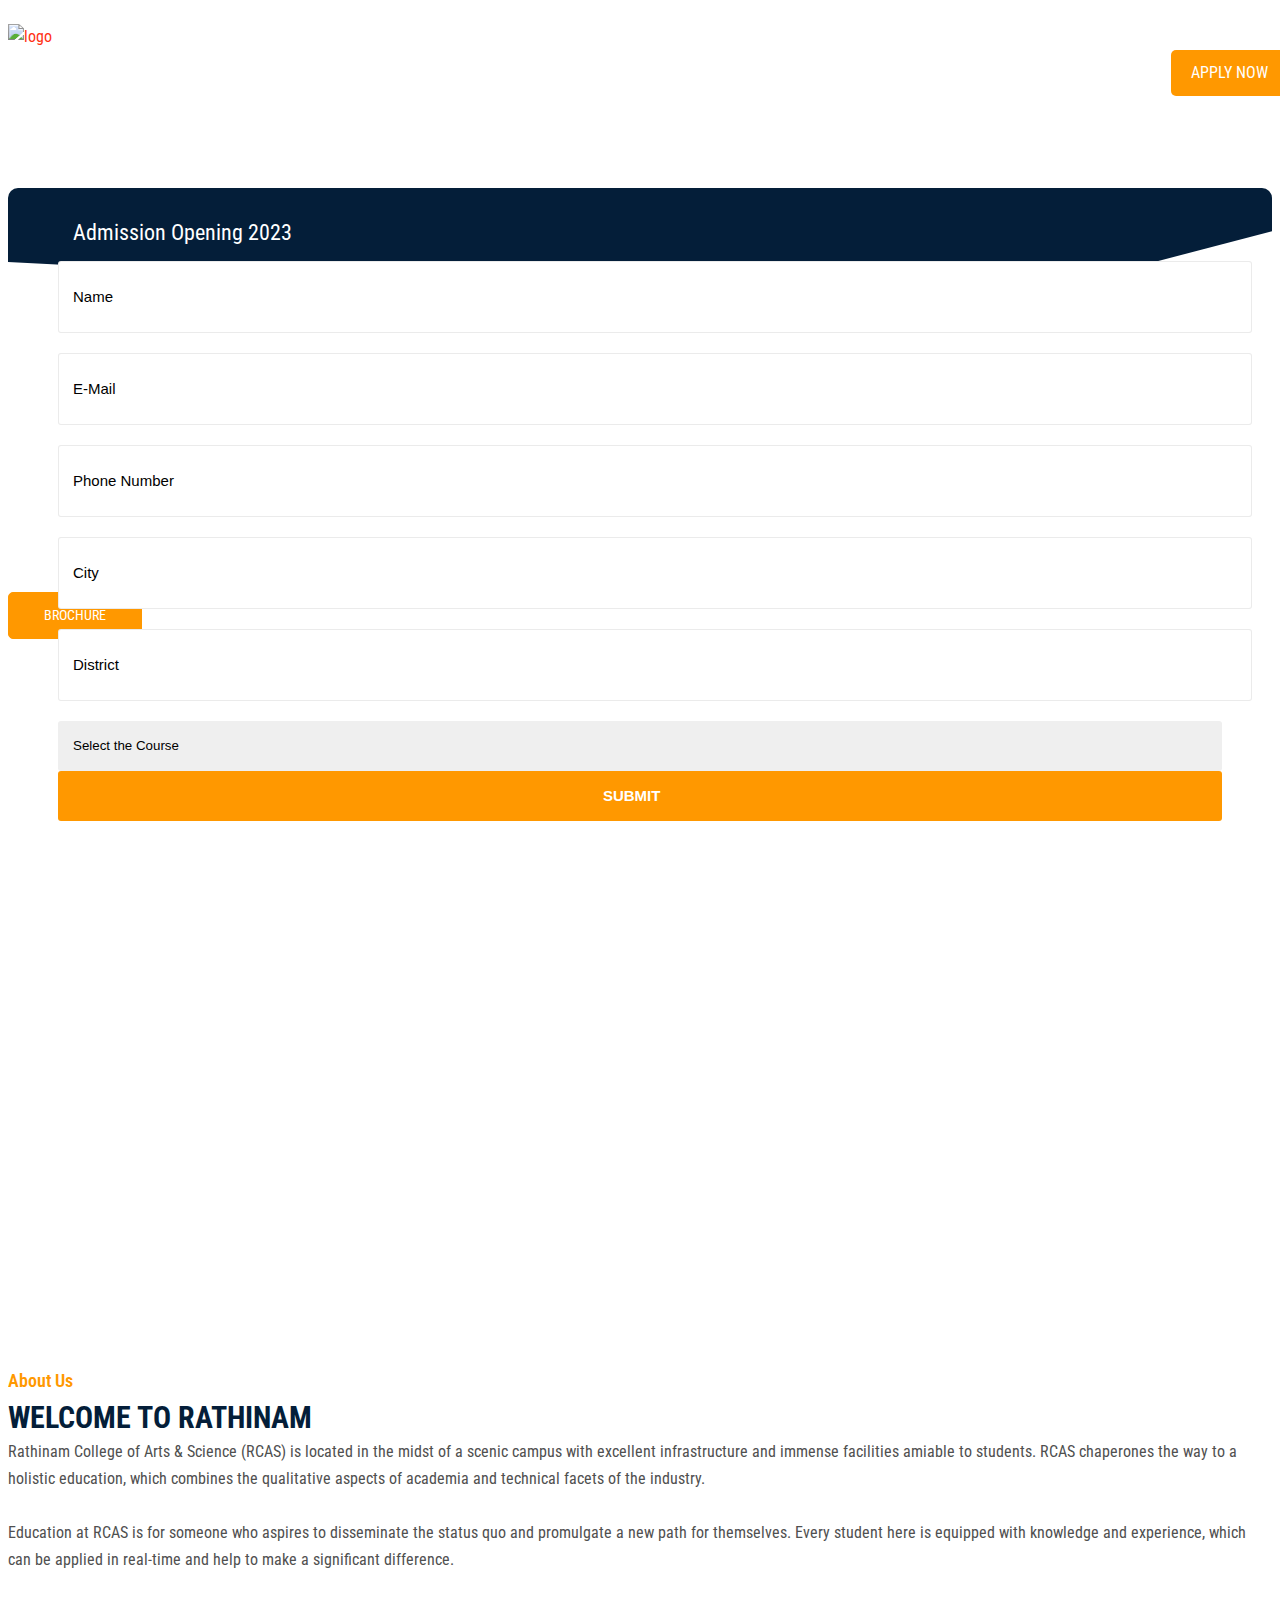
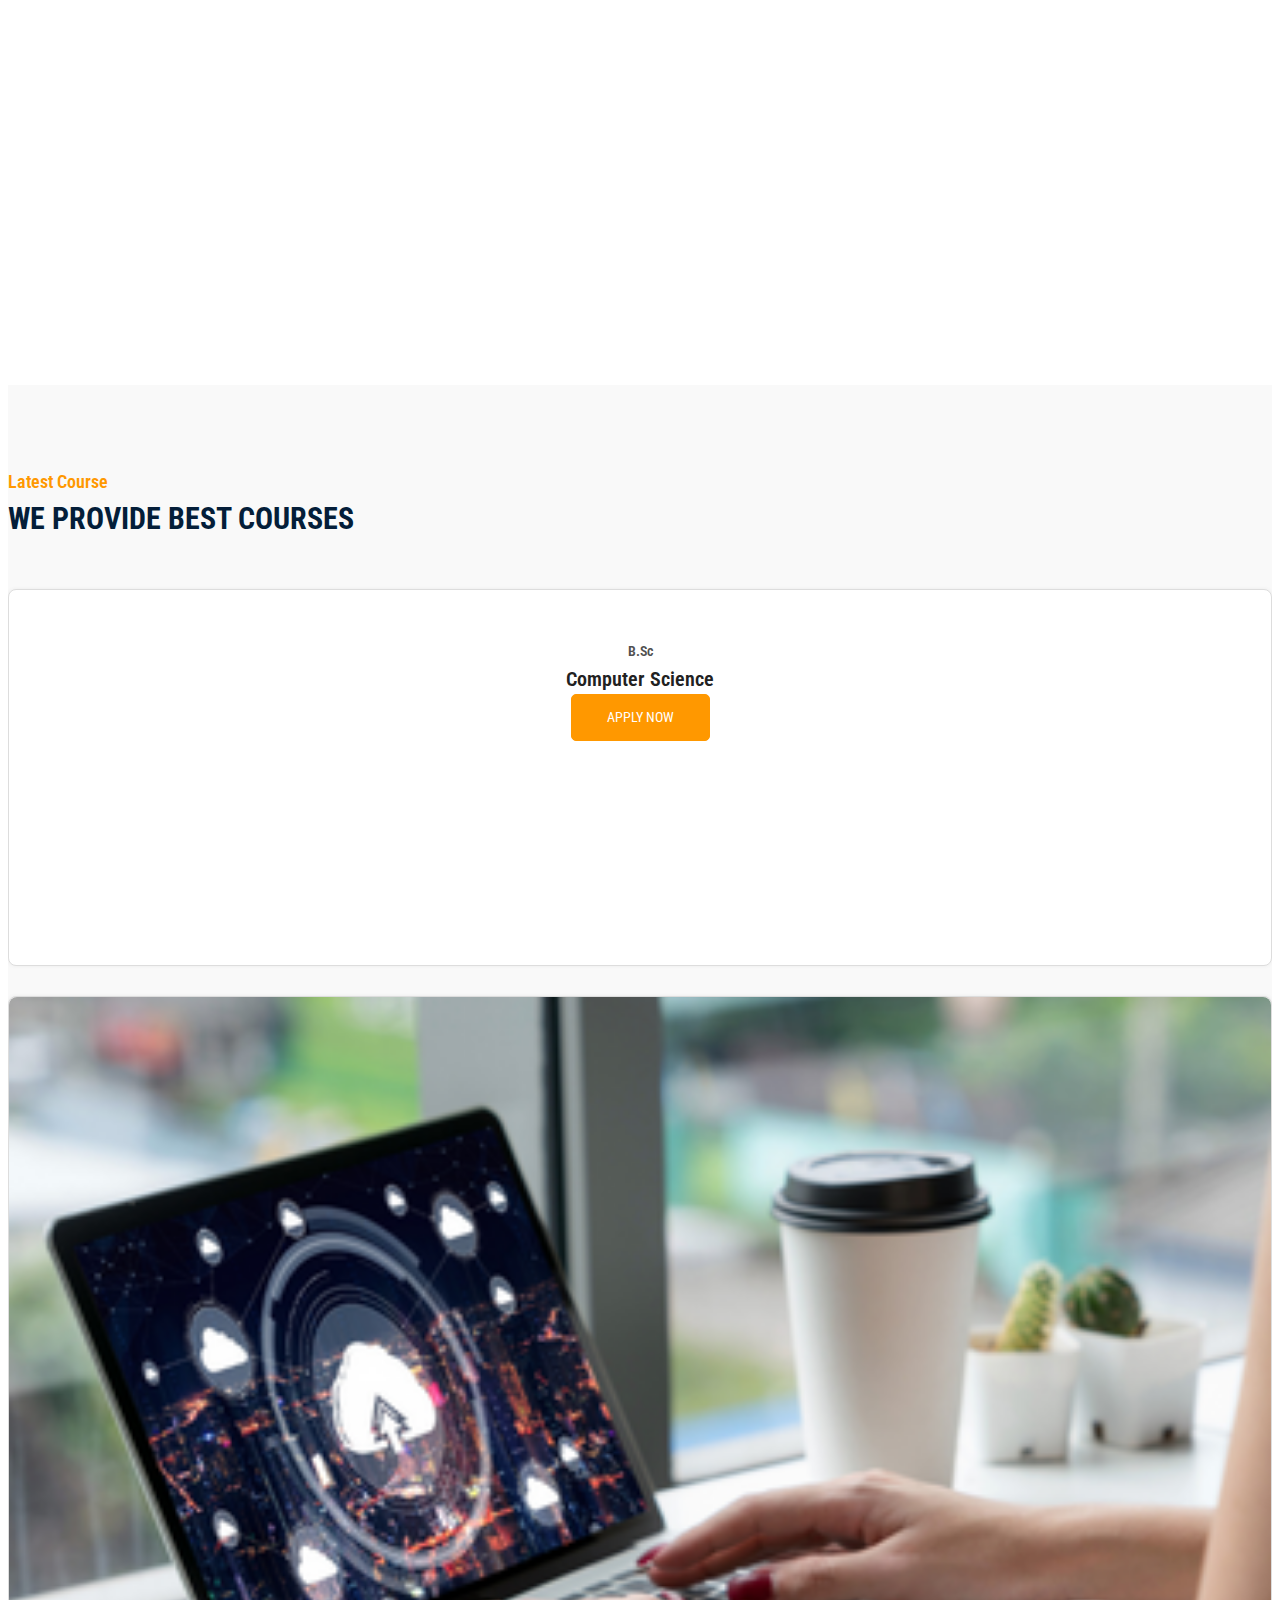
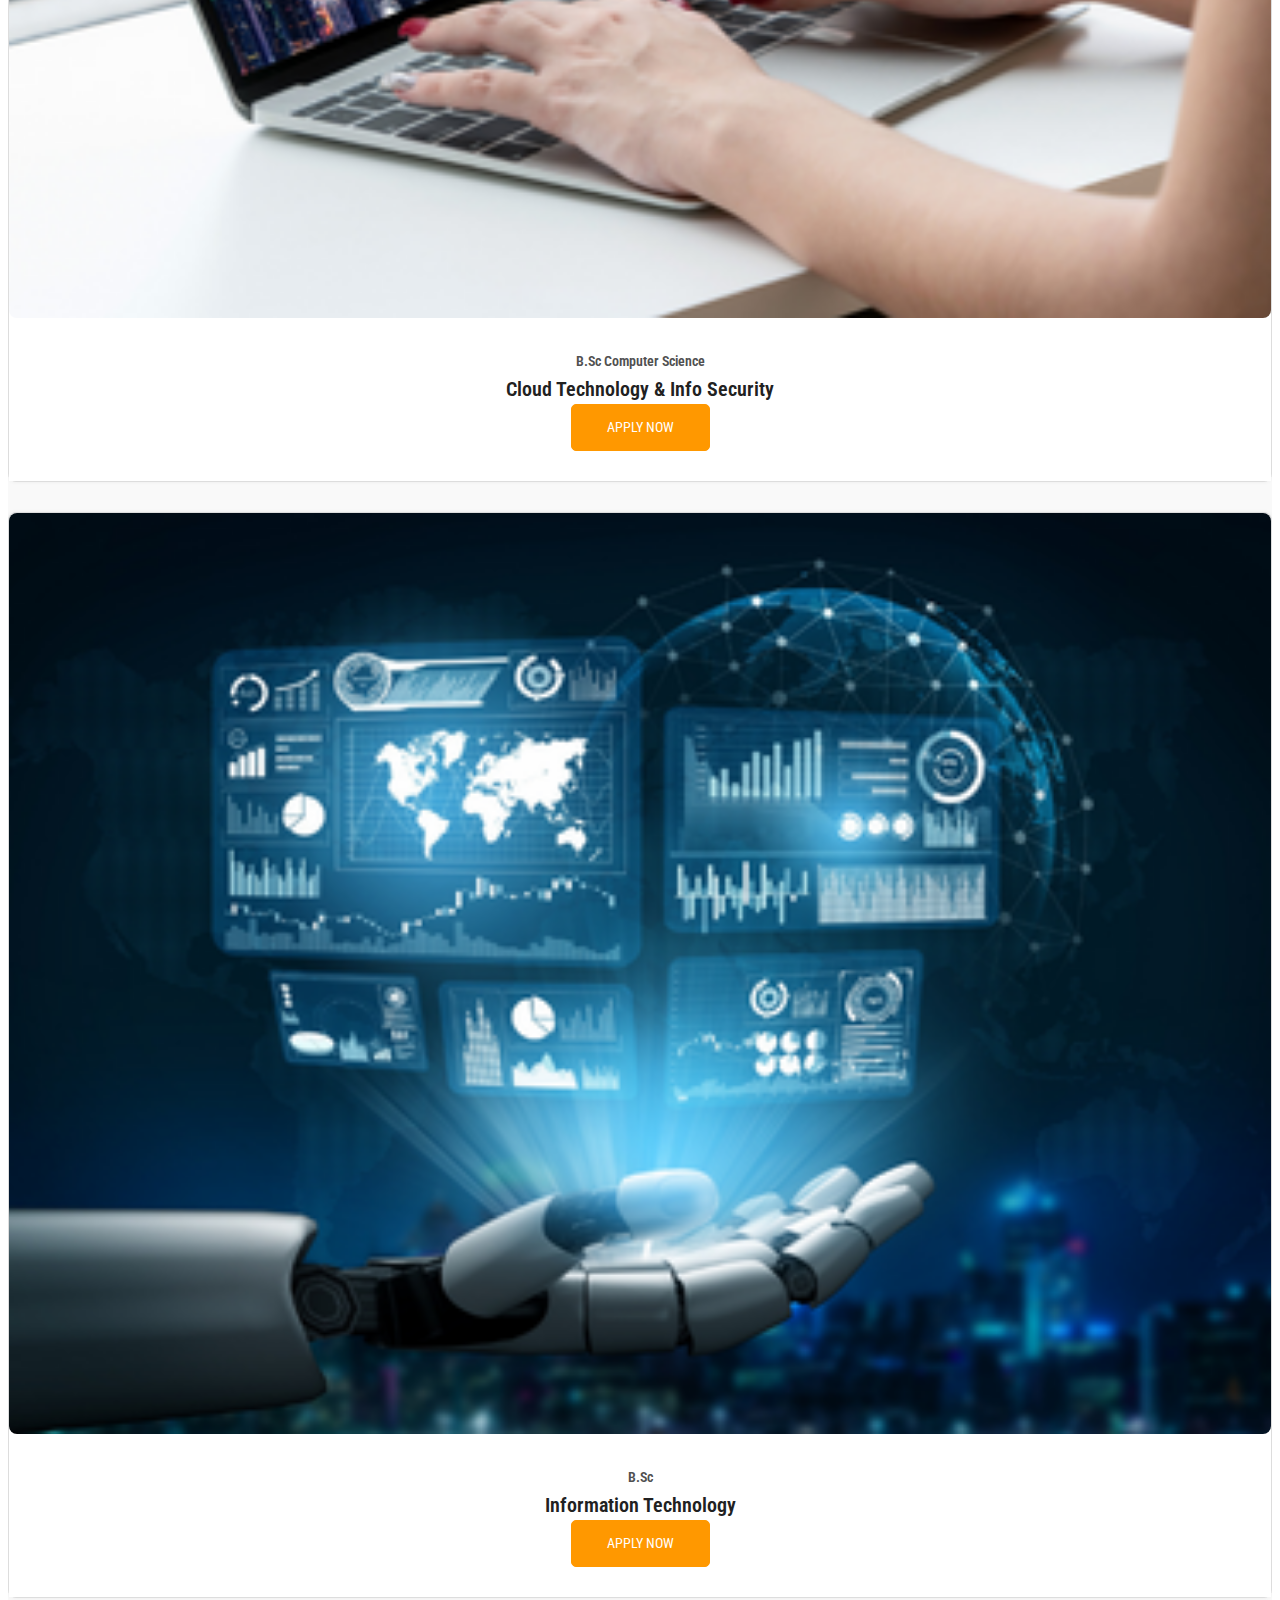
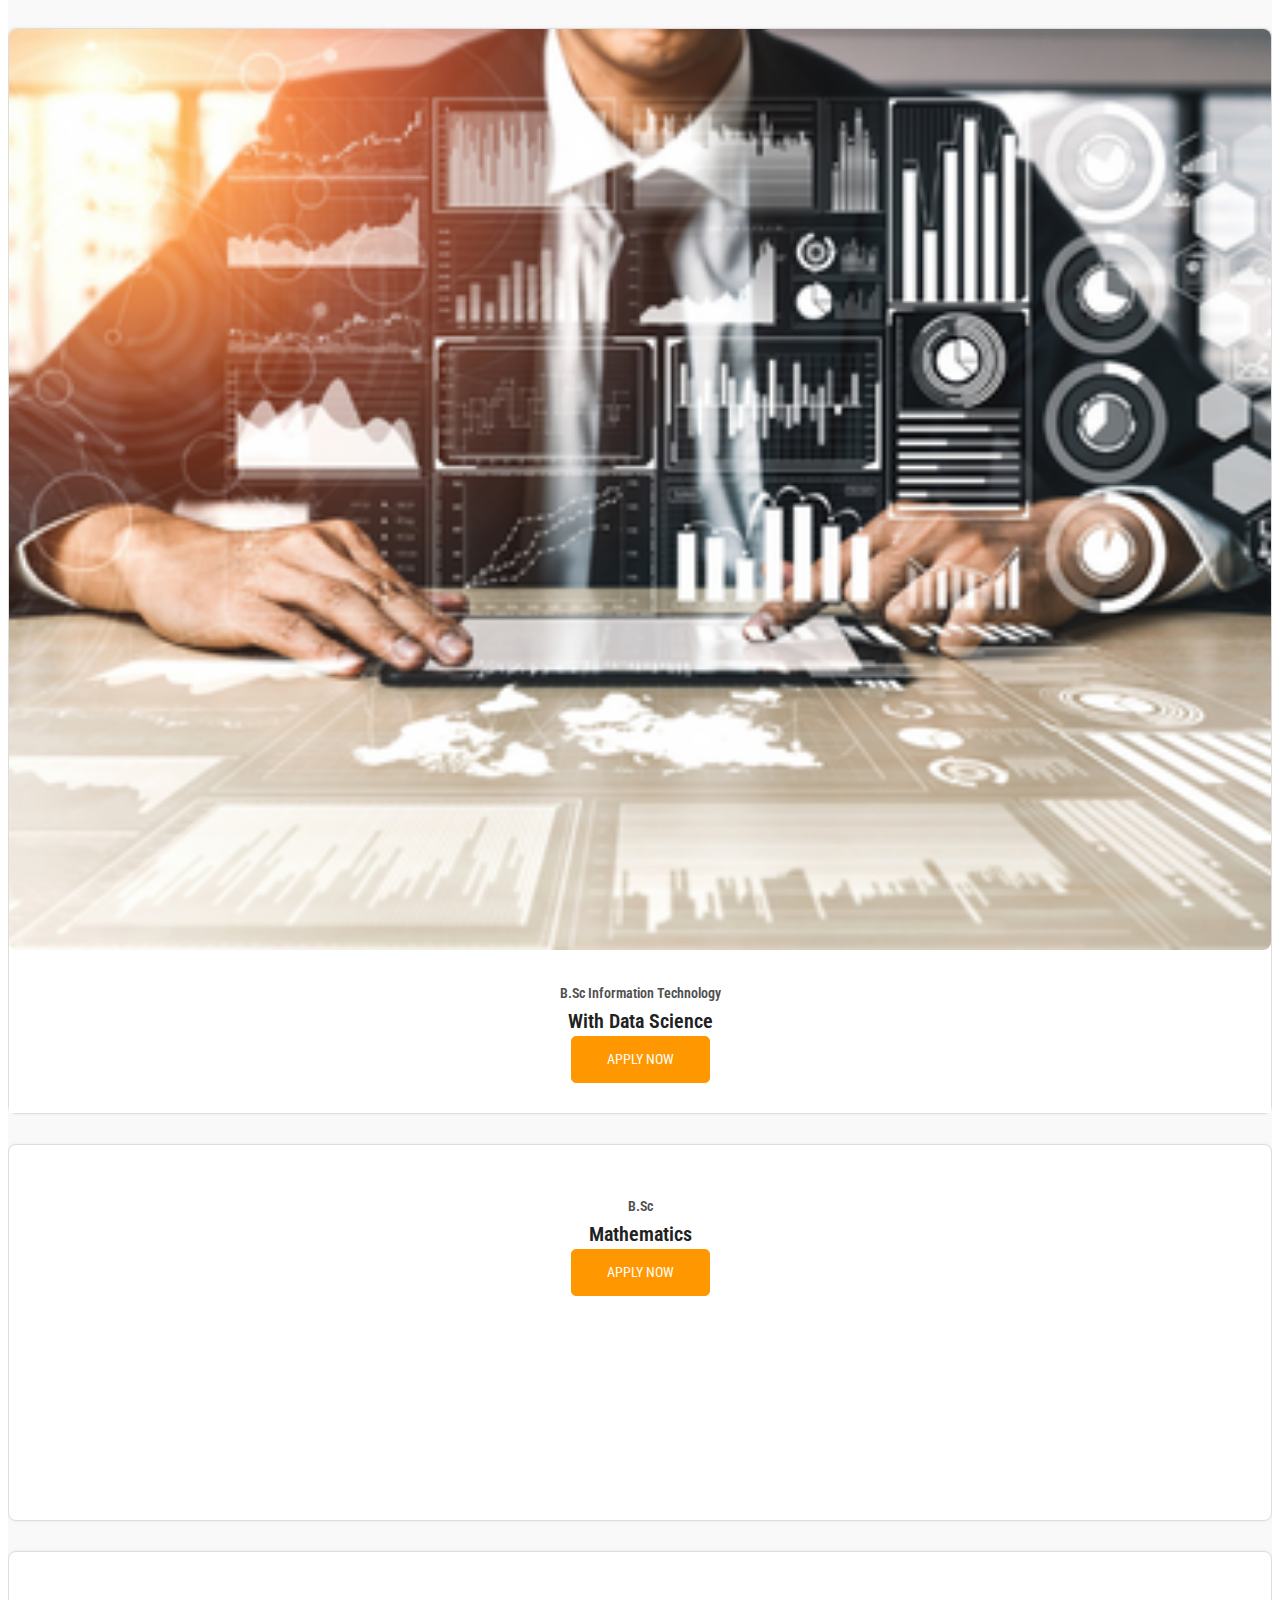
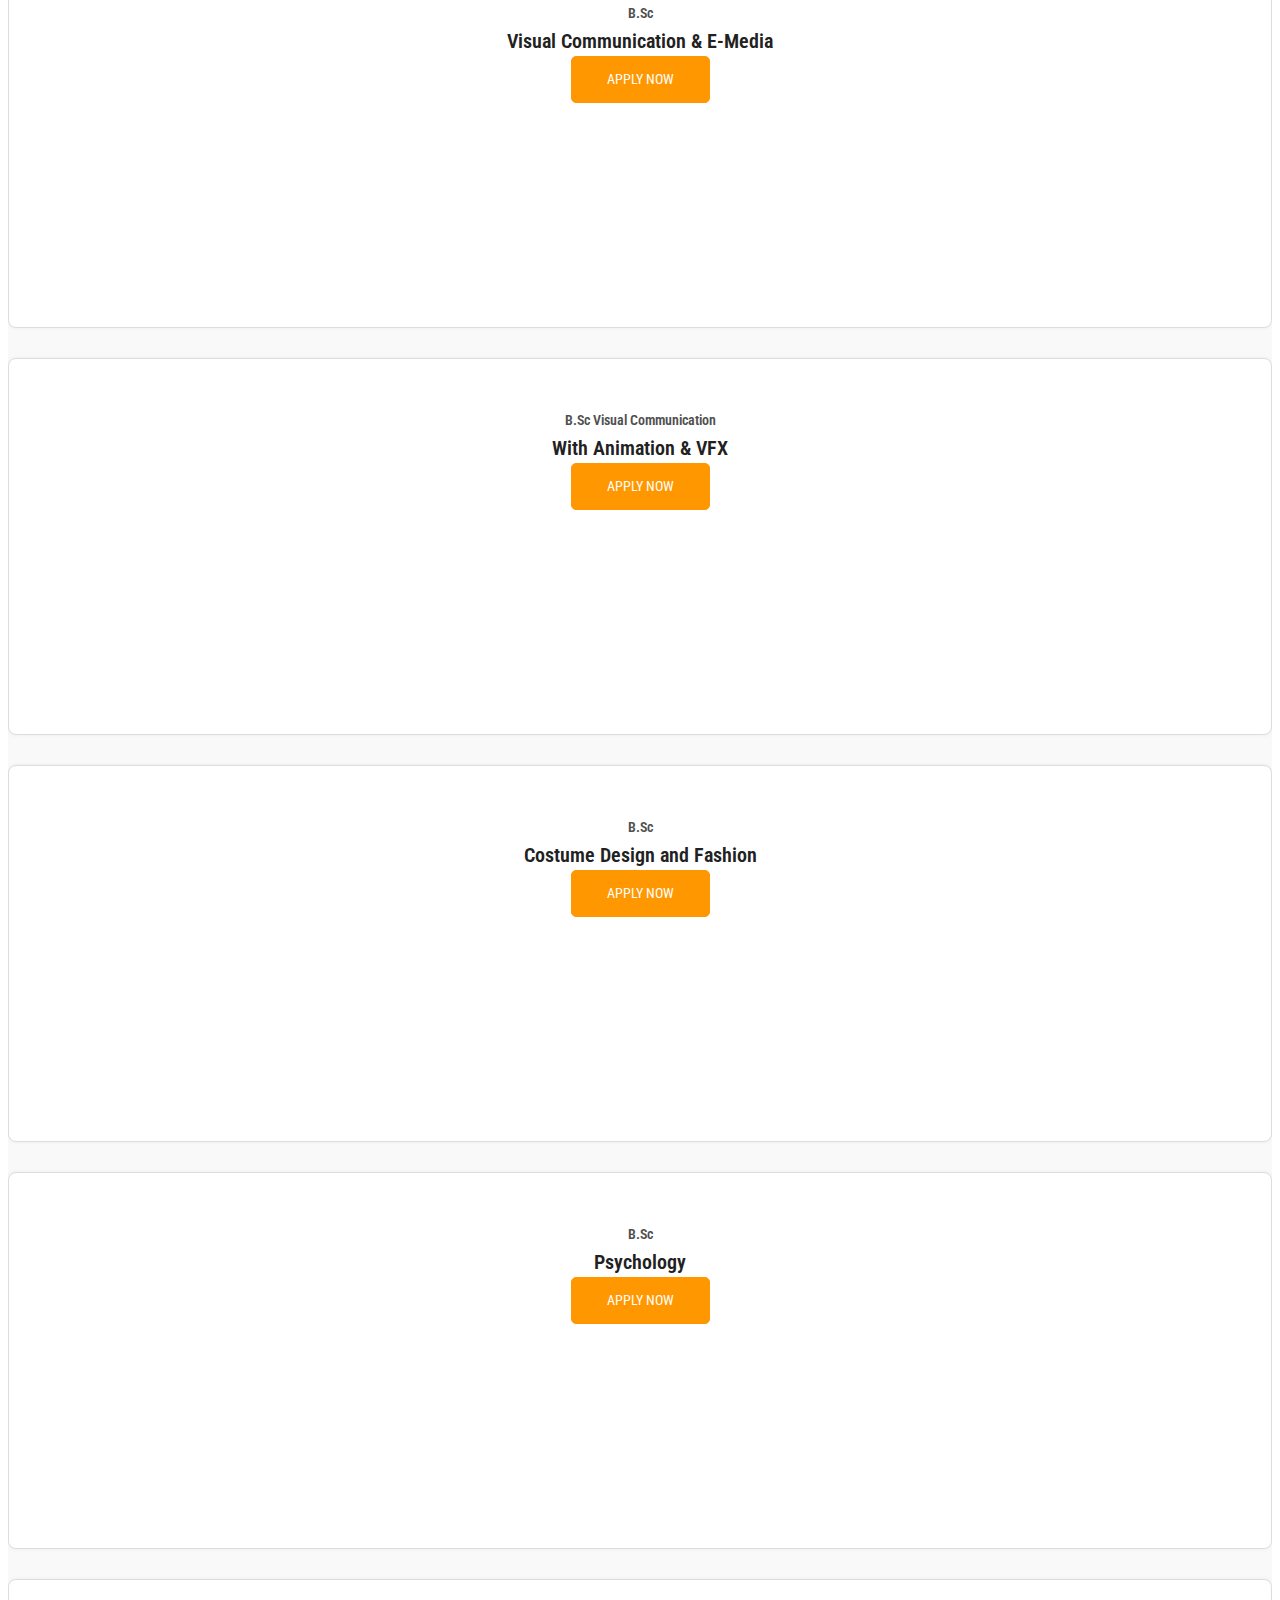
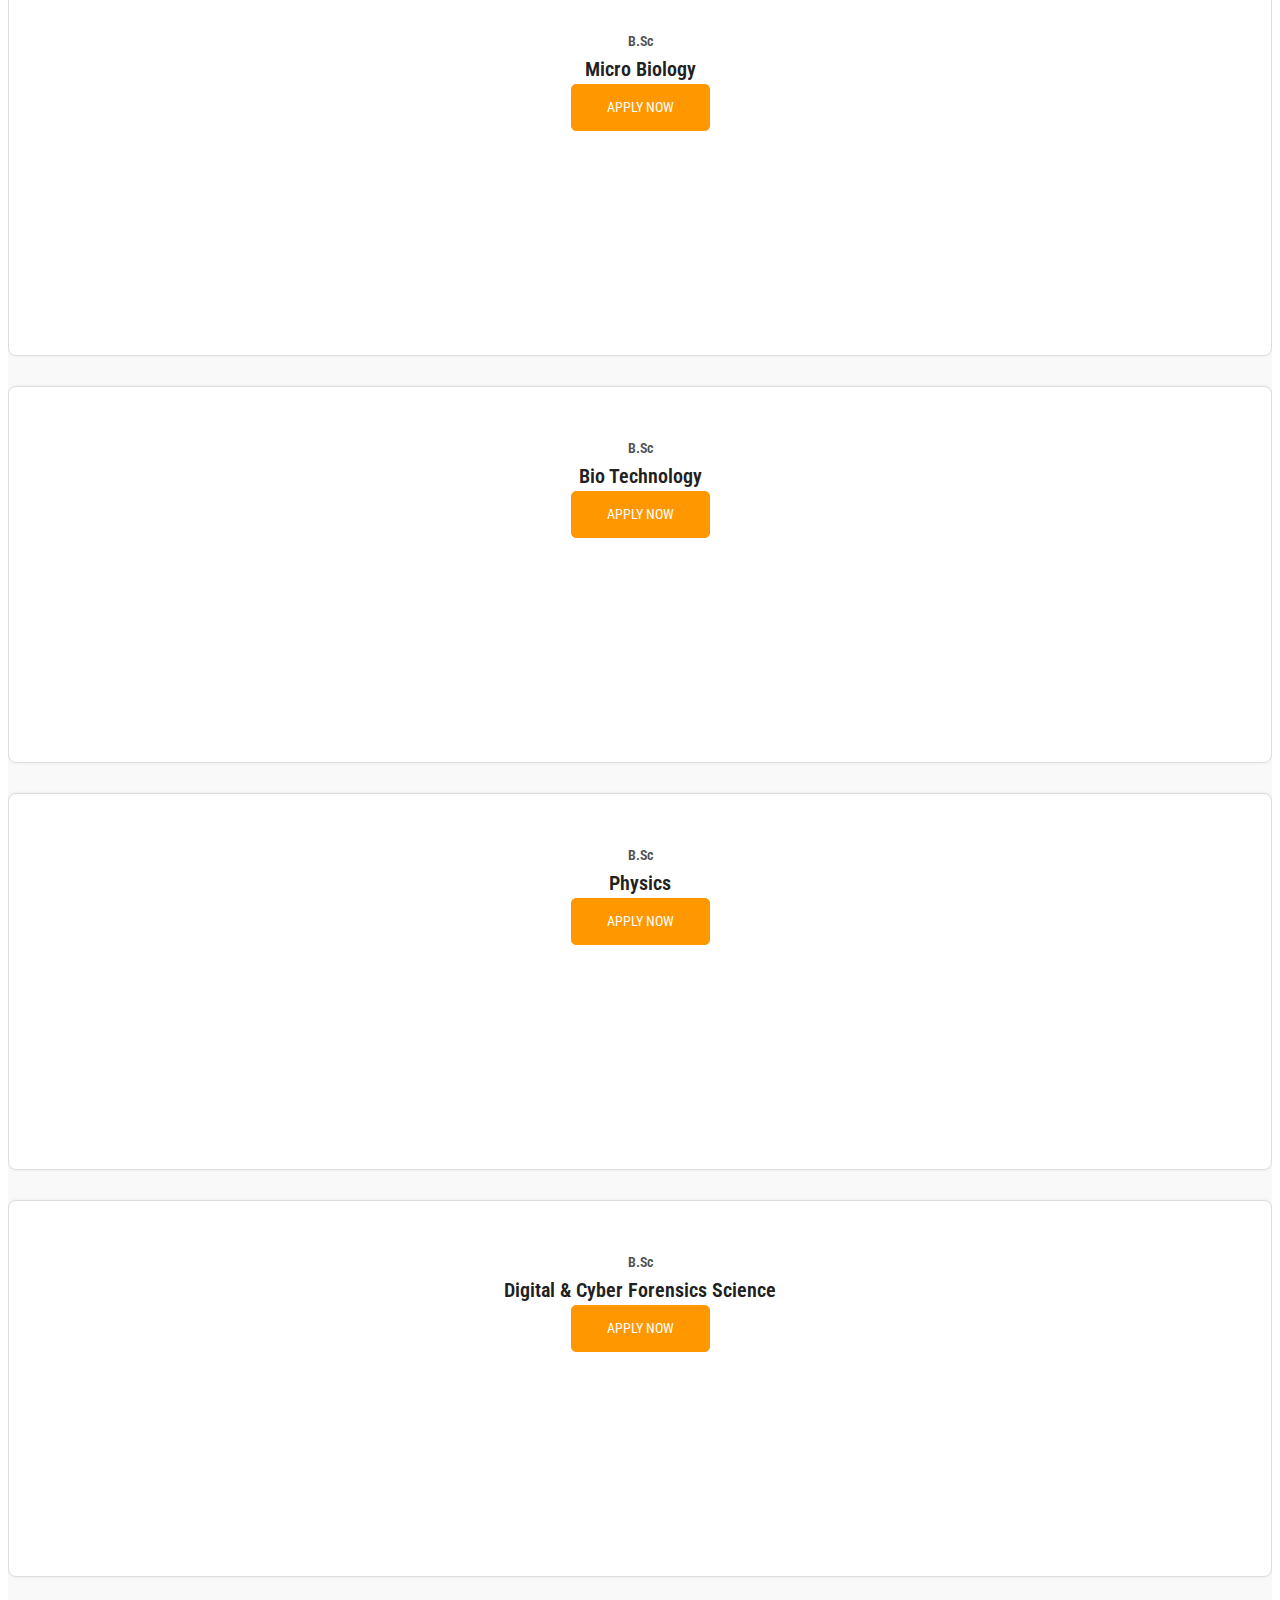
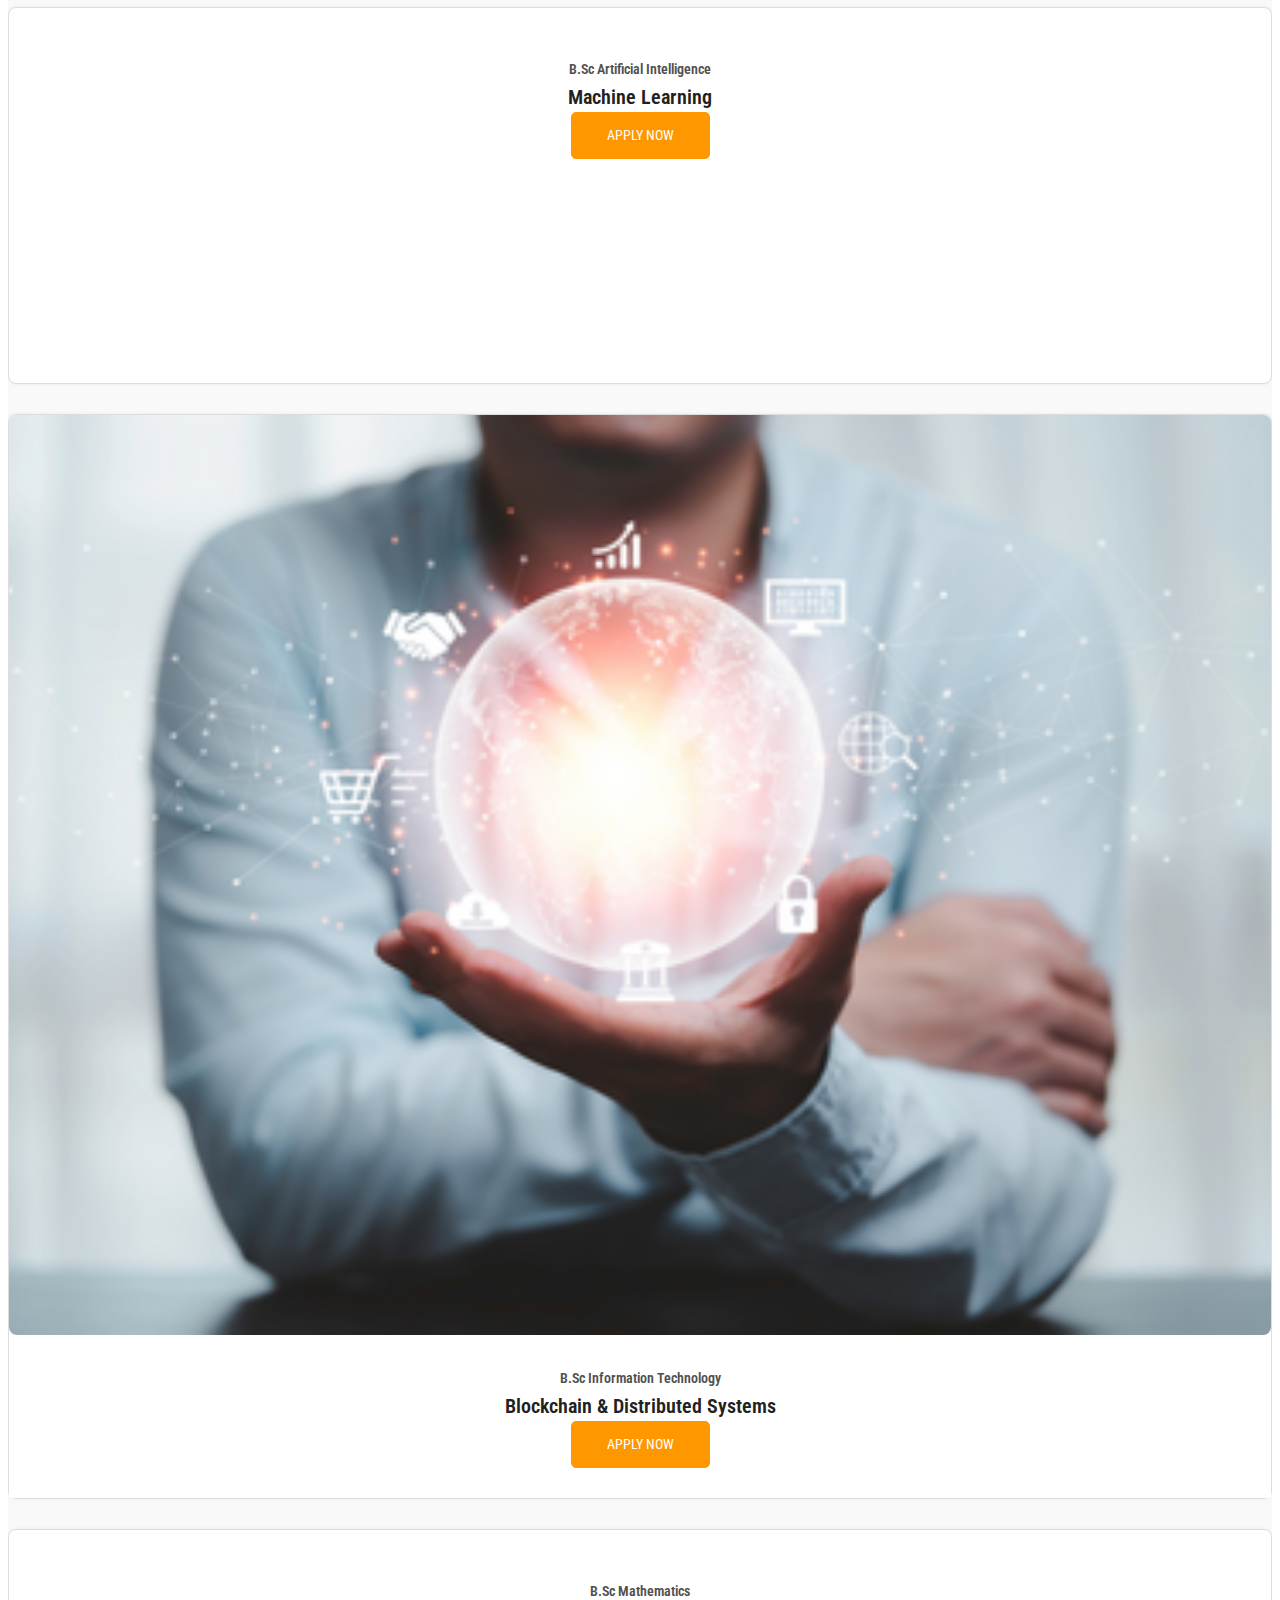
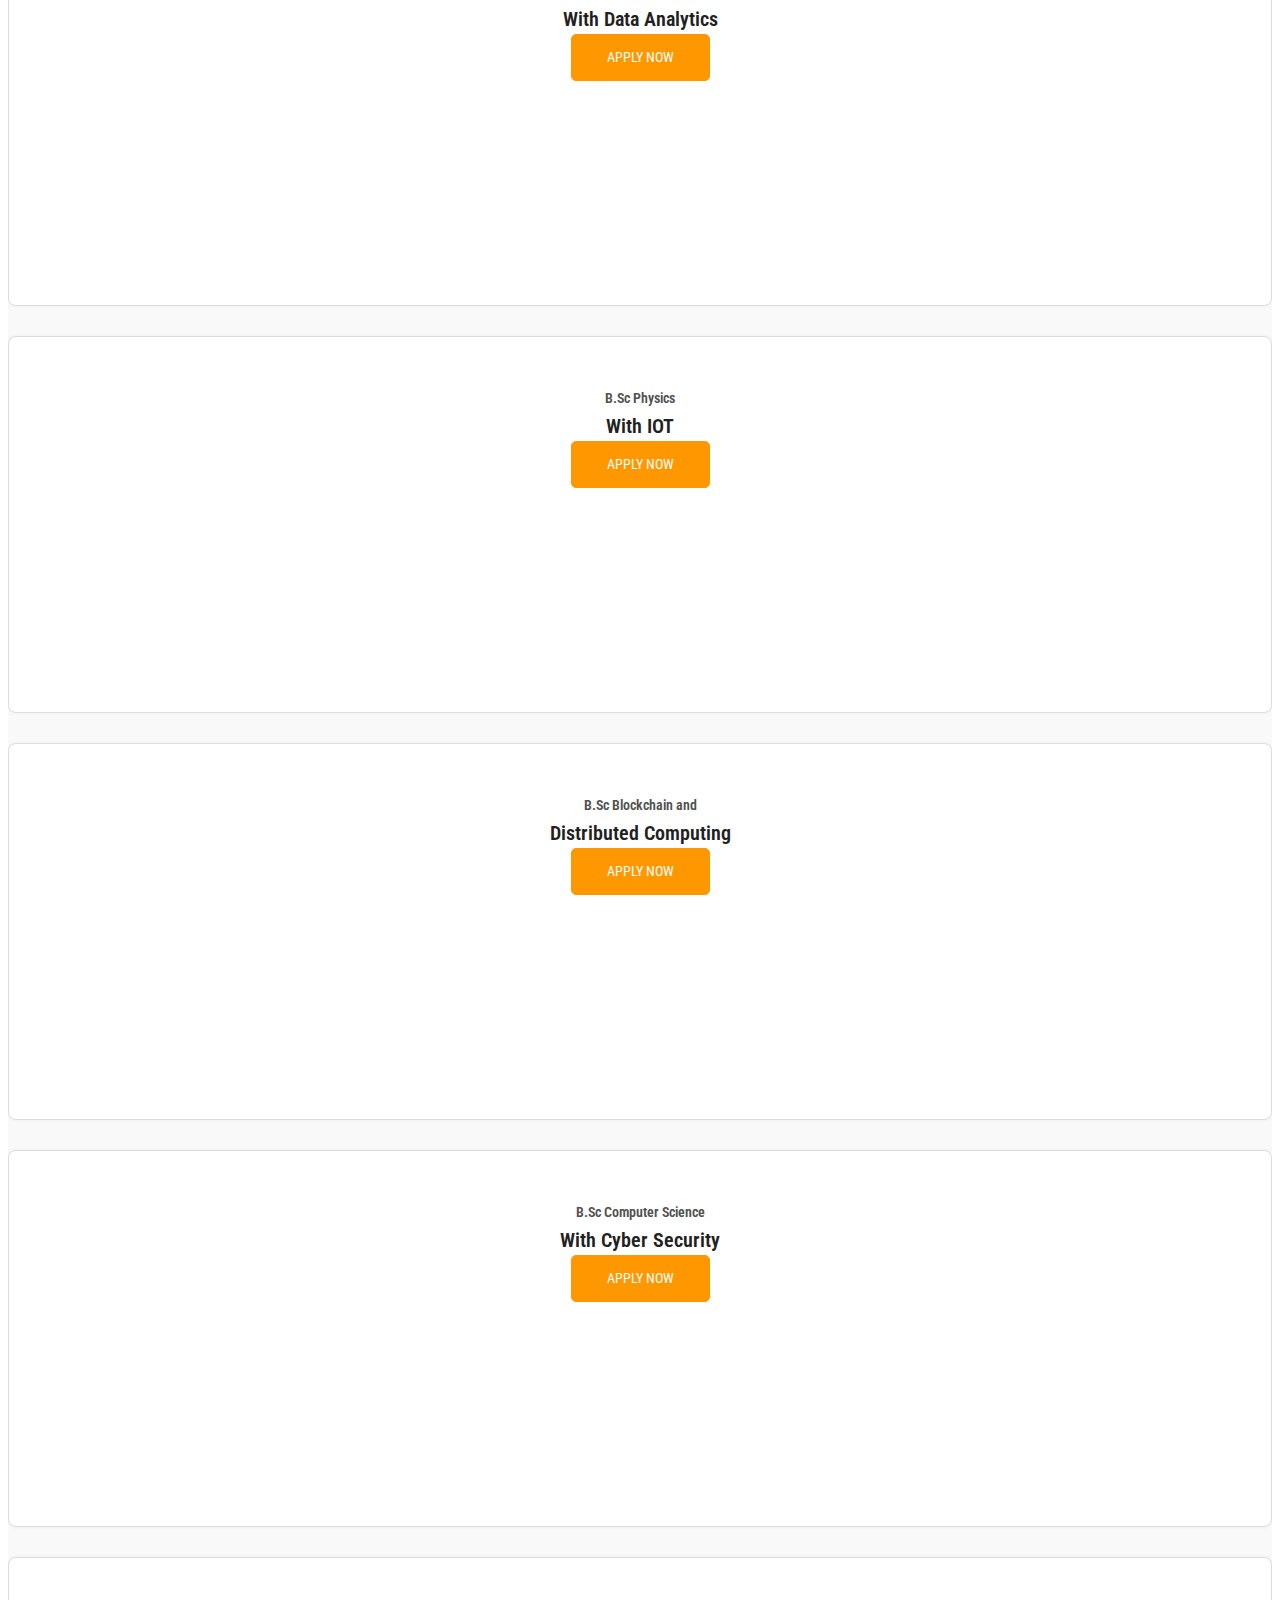
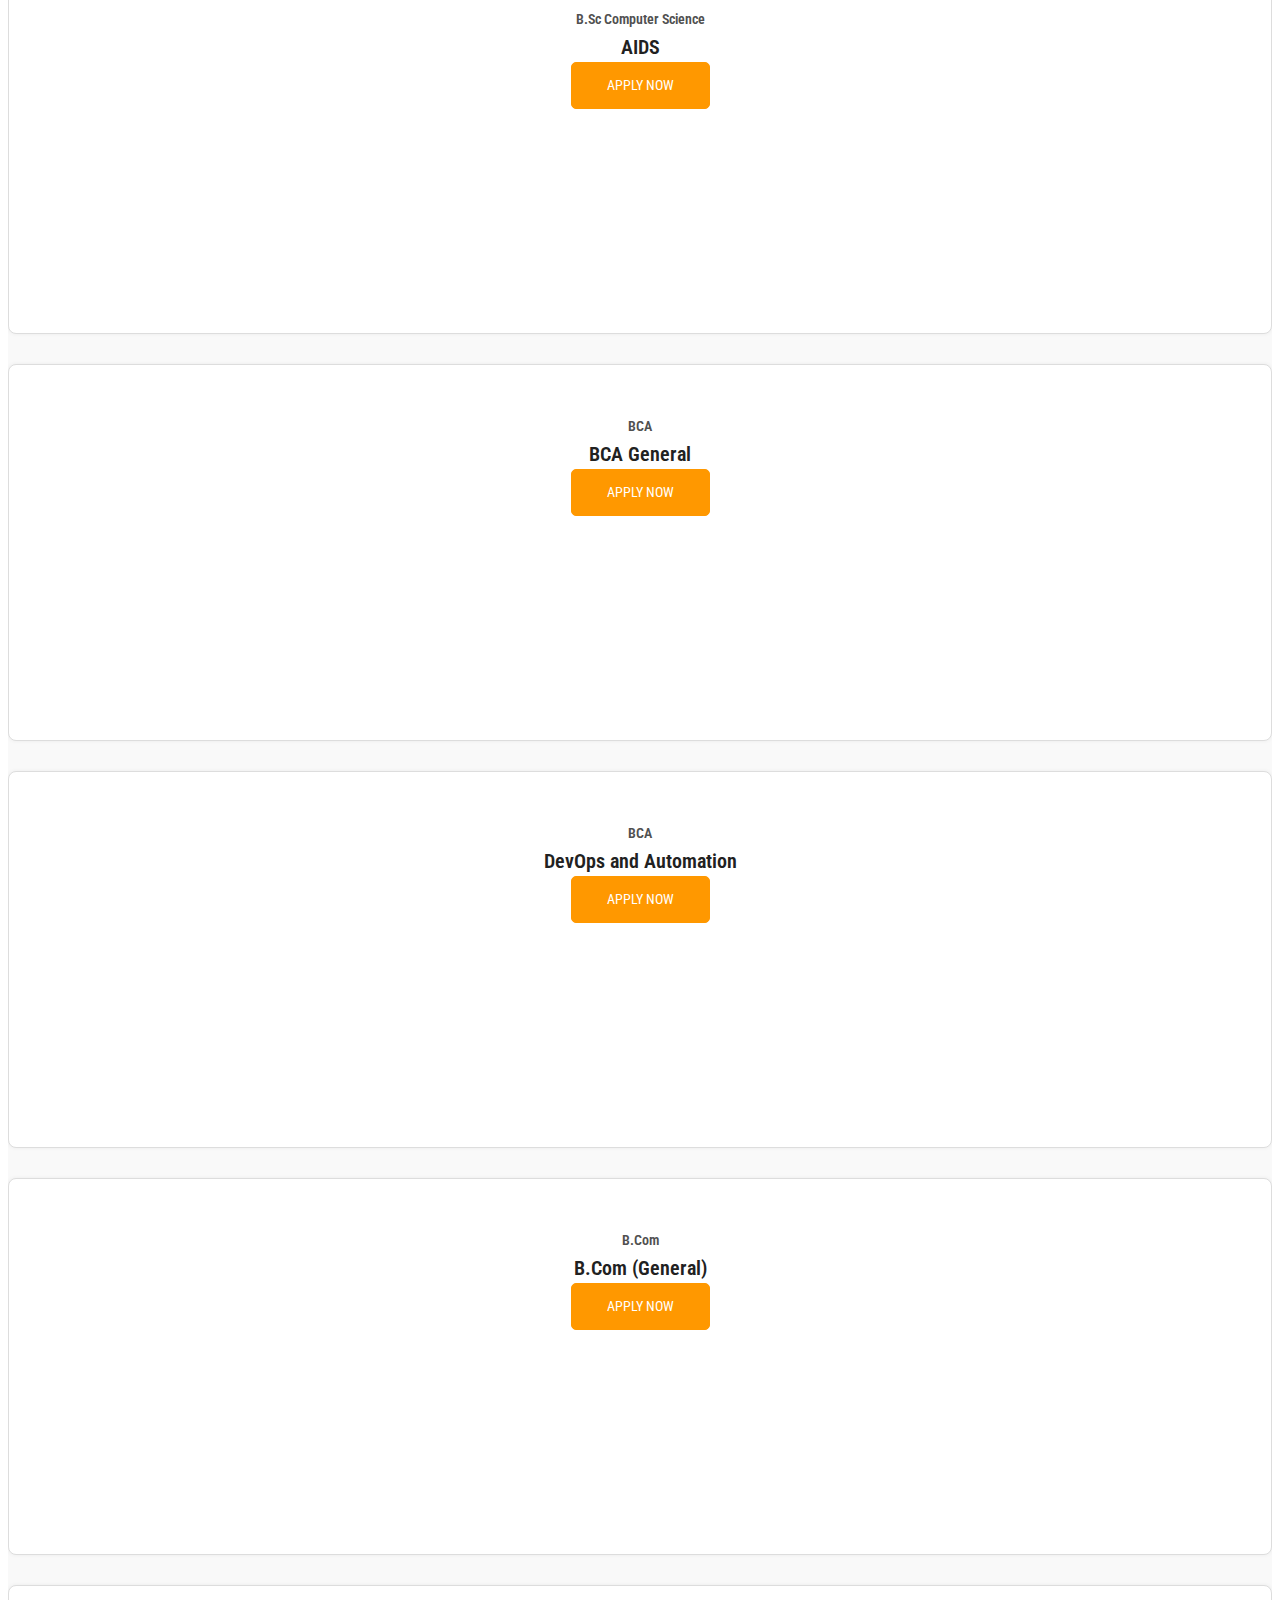
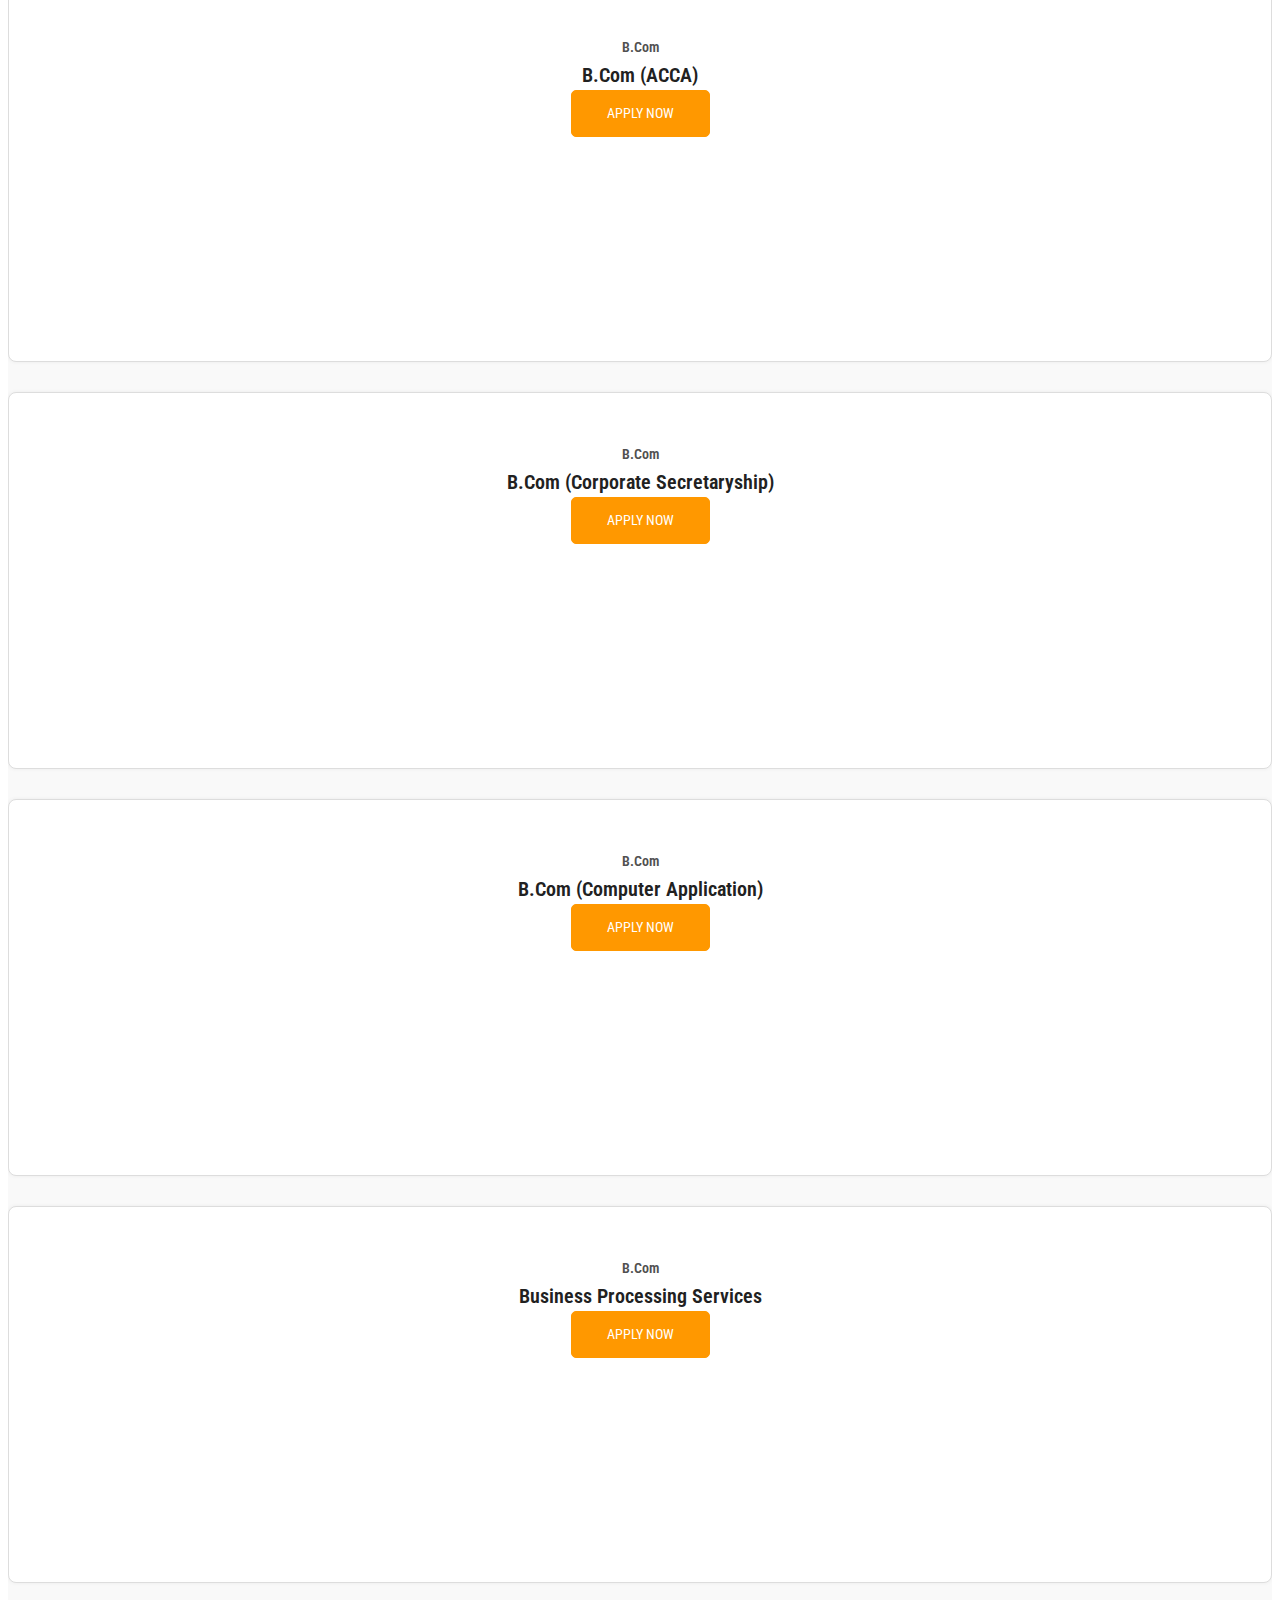
==== commit 0913beb0: "image changes done" ====
--- a/index.html
+++ b/index.html
@@ -59,7 +59,7 @@
                             </div>
                             <div class="col-lg-9 col-md-12">
                                 <div class="main-menu">
-                                    <a class="rs-menu-toggle"><i class="fa fa-bars"></i>Menu</a>
+                                    <a class="rs-menu-toggle"><i class="fa fa-bars"></i></a>
                                     <nav class="rs-menu">
                                         <ul class="nav-menu">                                          
                                             <!--Courses Menu Start-->
@@ -93,7 +93,7 @@
                             </div>                           
                         </div>
                     </div>  
-                    <div class="col-lg-5 md-pt-40">
+                    <div class="col-lg-5 md-pt-40 sm-pt-120">
                         <div class="register-form">
                             <div class="form-title text-center">
                                <h4 class="title">
@@ -122,11 +122,67 @@
                                         <div class="col-lg-12">
                                             <div class="level">
                                                 <select>
-                                                    <option>Select Degree</option>
-                                                    <option>B.Sc in EEE</option>
-                                                    <option>B.Sc in CSE</option>
-                                                    <option>BSS (Hons)</option>
-                                                    <option>LL.B (Hons)</option>
+                                                    <option>Select the Course</option>
+                                                    <option>B.Sc Computer Science </option>
+                                                    <option>B.Sc Computer Science with specialization of Cloud Technology and Information Security</option> 
+                                                    <option>B.Sc Information Technology</option>    
+                                                    <option>B.Sc Information Technology with specialization of Data Science</option>    
+                                                    <option>B.Sc Digital and Cyber Forensics Science</option>    
+                                                    <option>B.Sc Mathematics</option>    
+                                                    <option>B.Sc Physics</option>    
+                                                    <option>B.Sc Visual Communication with specialization of Animation and VFX</option>    
+                                                    <option>B.Sc Costume Design and Fashion</option>    
+                                                    <option>B.Sc Psychology</option>    
+                                                    <option>B.Sc Bio Technology</option>    
+                                                    <option>B.Sc Micro Biology</option>    
+                                                    <option>B.Sc Artificial Intelligence and Machine Learning</option>    
+                                                    <option>B.Sc Information Technology Specialization in Blockchain and Distributed Systems</option>    
+                                                    <option>B.Sc Maths with Specialization in Data Analytics</option>    
+                                                    <option>B.Sc Physics with Specialization in IOT</option>    
+                                                    <option>B.Sc Computer Technology with Blockchain and Distributed Computing</option>    
+                                                    <option>B.Sc Visual Communication and e-Media</option>    
+                                                    <option>B.Sc Computer Science with Cyber Security</option>    
+                                                    <option>B.Sc Computer Science (AIDS)</option>    
+                                                    <option>BCA General</option>    
+                                                    <option>BCA Specialization in DevOps and Automation</option>    
+                                                    <option>B.Com General</option>    
+                                                    <option>B.Com With specialization of ACCA</option>    
+                                                    <option>B.Com Computer Application</option>    
+                                                    <option>B.Com Professional Accounting</option>    
+                                                    <option>B.Com Business Processing Services</option>    
+                                                    <option>B.Com Accounting and Finance</option>    
+                                                    <option>B.Com Financial Service</option>    
+                                                    <option>B.Com Banking and Insurance</option>    
+                                                    <option>B.Com Information Technology</option>    
+                                                    <option>B.Com IT with Specialization of Accounting Analytics</option>    
+                                                    <option>B.Com Corporate Secretaryship</option>    
+                                                    <option>B.Com Computer Applications with Artificial Intelligence</option>    
+                                                    <option>B.Com Financial Services specialization in Digital Finance</option>    
+                                                    <option>B.Com International Business</option>    
+                                                    <option>B.Com International Business with CA</option>    
+                                                    <option>B.Com Professional Accounting with Specialization of chartered accountant</option>    
+                                                    <option>B.Com Professional Accounting with IT</option>    
+                                                    <option>B.Com Financial Services with SAP Certification</option>    
+                                                    <option>BMS ECommerce Operations</option>    
+                                                    <option>BBA Computer Application</option>    
+                                                    <option>BBA Logistics</option>    
+                                                    <option>BBA Logistics with specialization in Aviation</option>    
+                                                    <option>BBA Aviation Management</option>    
+                                                    <option>BBA Sunstone Eduversity</option>    
+                                                    <option>BA English Literature</option>    
+                                                    <option>M.Sc Data Science and Business Analytics</option>    
+                                                    <option>M.Sc Information Technology</option>    
+                                                    <option>M.Sc Mathematics</option>    
+                                                    <option>M.Sc Applied Psychology</option>    
+                                                    <option>M.Sc Bio-Technology</option>    
+                                                    <option>M.Sc Computer Science Specialization in Information Security and Cyber Forensics</option>    
+                                                    <option>M.Sc Data Science and Business Analysis</option>    
+                                                    <option>M.Sc Clinical Psychology</option>    
+                                                    <option>M.Com General</option>    
+                                                    <option>M.Com Computer Application</option>    
+                                                    <option>M.Com Journalism and Mass Communication</option>    
+                                                    <option>MA English Literature</option>    
+                                                    <option>MA Journalism and Mass Communication</option>
                                                 </select>
                                             </div>
                                         </div>
@@ -141,76 +197,8 @@
                 </div>
             </div>
         </div>
-        <!-- <div class="custom-banner rs-banner-section2">
-            <div class="banner-inner">
-                <div class="container">
-                    <div class="row">
-                        <div class="col-md-8" style="margin-top: 110px;">
-                            <div class="banner-text">
-                                <div class="animate">
-                                    <div class="circle1">
-                                        <img src="images/shape.png" alt="">
-                                    </div>
-                                    <div class="circle2">
-                                        <img src="images/shape.png" alt="">
-                                    </div>
-                               </div>
-                                <div class="sl-sub-title">Welcome To Rathinam</div>
-                                <h2 class="banner-title"><span>Reaching Impeccable Success<br/> YEAR BY YEAR</h2>
-                                <div class="btn-area pt-20">
-                                    <a href="#" class="readon">Brochure</a>
-                               </div>
-                               
-                            </div>
-                           
-                        </div>
-                        <div class="col-md-4 rs-countdown-part" >
-                            <div class="register-form">
-                                <div class="form-title text-center">
-                                     <h4 class="title" >Admission Opening 2023</h4>
-                                </div>
-                                 <div class="form-group">
-                                    <div class="row">
-                                        <div class="col-lg-12">
-                                             <input class="from-control" name="name" type="text" placeholder="Name" id="name" required="required">
-                                          
-                                        </div>
-                                        <div class="col-lg-12">
-                                                <input class="from-control" name="email" type="email" placeholder="E-Mail" id="email" required="required">
-                                        </div>
-                                        <div class="col-lg-12">
-                                                <input class="from-control" name="number" type="text" placeholder="Phone Number" id="phone_number" required="required">
-                                        </div>
-                                        <div class="col-lg-12">
-                                           <input type="submit" value="Get It Now" class="wpcf7-form-control wpcf7-submit">
-                                        </div>
-                                    </div>
-                                 </div>
-                             </div>
-                        </div>
-                    </div>
-                </div>                
-            </div>
-        </div> -->
-        <!-- <div class="rs-banner-section2">
-            <img src="images/banner/banner.jpg" alt="" />
-            <div class="banner-inner">
-                <div class="container">
-                    <div class="banner-text">
-                        <div class="sl-sub-title">Welcome To Rathinam</div>
-                        <h2 class="banner-title"><span>Reaching Impeccable Success<br/> YEAR BY YEAR</h2>
-                        <div class="btn-area pt-20">
-                            <a href="#" class="readon">Learn Now</a>
-                       </div>
-                    </div>
-                </div>
-            </div>
-            
-        </div> -->
-        <!--Banner Section End-->
-		
-		<!-- Services Start -->
-        <div class="rs-services rs-services-style7 pt-100 pb-100">
+        
+        <div class="rs-services rs-services-style7 pt-80 pb-80">
             <div class="container">
                 <div class="row align-items-center">
                     <div class="col-lg-6">
@@ -225,7 +213,7 @@
                                 Welcome To Rathinam
                             </h2>      
                             <p class="pb-20 text-justify">
-                                Rathinam College of Arts & Science (RCAS) is located in the midst of a scenic campus with excellent infrastructure and immense facilities amiable to students. RCAS chaperones the way to a holistic education, which combines the qualitative aspects of academia and technical facets of the industry. <br/>Education at RCAS is for someone who aspires to disseminate the status quo and promulgate a new path for themselves. Every student here is equipped with knowledge and experience, which can be applied in real-time and help to make a significant difference. 
+                                Rathinam College of Arts & Science (RCAS) is located in the midst of a scenic campus with excellent infrastructure and immense facilities amiable to students. RCAS chaperones the way to a holistic education, which combines the qualitative aspects of academia and technical facets of the industry. <br/><br>Education at RCAS is for someone who aspires to disseminate the status quo and promulgate a new path for themselves. Every student here is equipped with knowledge and experience, which can be applied in real-time and help to make a significant difference. 
                             </p>
                         </div>
                     </div>
@@ -311,7 +299,7 @@
                 </div>
                 <div class="row">
                     <div class="col-md-12">
-                        <div class="rs-carousel owl-carousel" data-loop="true" data-items="5" data-margin="80" data-autoplay="true" data-autoplay-timeout="2000" data-smart-speed="2000" data-dots="false" data-nav="false" data-nav-speed="false" data-mobile-device="1" data-mobile-device-nav="false" data-mobile-device-dots="false" data-ipad-device="2" data-ipad-device-nav="false" data-ipad-device-dots="false" data-md-device="3" data-md-device-nav="false" data-md-device-dots="false">
+                        <div class="rs-carousel owl-carousel" data-loop="true" data-items="3" data-margin="30" data-autoplay="true" data-autoplay-timeout="3000" data-smart-speed="1200" data-dots="true" data-nav="true" data-nav-speed="false" data-mobile-device="1" data-mobile-device-nav="true" data-mobile-device-dots="true" data-ipad-device="2" data-ipad-device-nav="true" data-ipad-device-dots="true" data-md-device="3" data-md-device-nav="true" data-md-device-dots="true">
                             <div class="item">
                                 <div class="cource-item">
                                     <div class="cource-img">
@@ -323,7 +311,7 @@
                                     <div class="course-body">
                                         <span>
                                             <a href="#" >
-                                                B.Sc Computer
+                                                B.Sc 
                                             </a>
                                         </span>
                                         <h4 class="title">
@@ -1278,7 +1266,7 @@
                                         </span>
                                         <h4 class="title">
                                             <a href="#">
-                                                with SAP Certification
+                                                With SAP Certification
                                             </a>
                                         </h4> 
                                         <div class="text-center">
@@ -1403,7 +1391,7 @@
                                         </span>
                                         <h4 class="title">
                                             <a href="#">
-                                                with specialization in Aviation
+                                                With specialization in Aviation
                                             </a>
                                         </h4> 
                                         <div class="text-center">
@@ -1835,14 +1823,14 @@
                  <div class="play-btn">
                     <a class="pulse-btn" target="_blank" href="https://www.youtube.com/@RathinamCollege"><i class="fa fa-play"></i></a>
                  </div>
-                    <span class="sub-title pb-10">We Are Best</span>
-                    <h2 class="title pb-15">3500+ STUDENTS TRUSTED BEST LATEST COURSES</h2>
+                    <span class="sub-title pb-10">Offering Latest Best Courses</span>
+                    <h2 class="title pb-15">Trusted By 3500+ Students Globally</h2>
                         <p class="pb-30">
                             Experience the pinnacle of academic excellence with our acclaimed courses, designed to ignite your intellectual curiosity and professional growth.
                     </p>
                 </div>
                 <div class="col-lg-12 text-center">
-                    <a class="readon2" href="#">Know Us</a>
+                    <a class="readon2" href="./images/brochure.pdf" download="rcas_brochure">Know More</a>
                 </div>
             </div>
         </div>
@@ -1863,7 +1851,7 @@
                                 <img src="images/courses/1.png" alt="">
                                 <div class="social-icon">
                                     <div class="text-center">
-                                        <a class="readon2" href="#">Brochure</a>
+                                        <a class="readon2" href="./images/brochure.pdf" download="rcas_brochure">Brochure</a>
                                     </div> 
                                 </div>
                             </div>
@@ -1882,7 +1870,7 @@
                                 <img src="images/courses/5.png" alt="">
                                 <div class="social-icon">
                                     <div class="text-center">
-                                        <a class="readon2" href="#">Brochure</a>
+                                        <a class="readon2" href="./images/brochure.pdf" download="rcas_brochure">Brochure</a>
                                     </div> 
                                 </div>
                             </div>
@@ -1901,7 +1889,7 @@
                                 <img src="images/courses/2.png" alt="">
                                 <div class="social-icon">
                                     <div class="text-center">
-                                        <a class="readon2" href="#">Brochure</a>
+                                        <a class="readon2" href="./images/brochure.pdf" download="rcas_brochure">Brochure</a>
                                     </div> 
                                 </div>
                             </div>
@@ -1920,7 +1908,7 @@
                                 <img src="images/courses/11.png" alt="">
                                 <div class="social-icon">
                                     <div class="text-center">
-                                        <a class="readon2" href="#">Brochure</a>
+                                        <a class="readon2" href="./images/brochure.pdf" download="rcas_brochure">Brochure</a>
                                     </div> 
                                 </div>
                             </div>
@@ -1939,7 +1927,7 @@
                                 <img src="images/courses/12.png" alt="">
                                 <div class="social-icon">
                                     <div class="text-center">
-                                        <a class="readon2" href="#">Brochure</a>
+                                        <a class="readon2" href="./images/brochure.pdf" download="rcas_brochure">Brochure</a>
                                     </div> 
                                 </div>
                             </div>
@@ -1958,7 +1946,7 @@
                                 <img src="images/courses/15.png" alt="">
                                 <div class="social-icon">
                                     <div class="text-center">
-                                        <a class="readon2" href="#">Brochure</a>
+                                        <a class="readon2" href="./images/brochure.pdf" download="rcas_brochure">Brochure</a>
                                     </div> 
                                 </div>
                             </div>
@@ -1977,7 +1965,7 @@
                                 <img src="images/courses/16.png" alt="">
                                 <div class="social-icon">
                                     <div class="text-center">
-                                        <a class="readon2" href="#">Brochure</a>
+                                        <a class="readon2" href="./images/brochure.pdf" download="rcas_brochure">Brochure</a>
                                     </div> 
                                 </div>
                             </div>
@@ -1996,7 +1984,7 @@
                                 <img src="images/courses/24.png" alt="">
                                 <div class="social-icon">
                                     <div class="text-center">
-                                        <a class="readon2" href="#">Brochure</a>
+                                        <a class="readon2" href="./images/brochure.pdf" download="rcas_brochure">Brochure</a>
                                     </div> 
                                 </div>
                             </div>
@@ -2015,7 +2003,7 @@
                                 <img src="images/courses/23.png" alt="">
                                 <div class="social-icon">
                                     <div class="text-center">
-                                        <a class="readon2" href="#">Brochure</a>
+                                        <a class="readon2" href="./images/brochure.pdf" download="rcas_brochure">Brochure</a>
                                     </div> 
                                 </div>
                             </div>
@@ -2034,7 +2022,7 @@
                                 <img src="images/courses/5.png" alt="">
                                 <div class="social-icon">
                                     <div class="text-center">
-                                        <a class="readon2" href="#">Brochure</a>
+                                        <a class="readon2" href="./images/brochure.pdf" download="rcas_brochure">Brochure</a>
                                     </div> 
                                 </div>
                             </div>
@@ -2053,7 +2041,7 @@
                                 <img src="images/courses/47.png" alt="">
                                 <div class="social-icon">
                                     <div class="text-center">
-                                        <a class="readon2" href="#">Brochure</a>
+                                        <a class="readon2" href="./images/brochure.pdf" download="rcas_brochure">Brochure</a>
                                     </div> 
                                 </div>
                             </div>
@@ -2072,7 +2060,7 @@
                                 <img src="images/courses/28.png" alt="">
                                 <div class="social-icon">
                                     <div class="text-center">
-                                        <a class="readon2" href="#">Brochure</a>
+                                        <a class="readon2" href="./images/brochure.pdf" download="rcas_brochure">Brochure</a>
                                     </div> 
                                 </div>
                             </div>
--- a/style.css
+++ b/style.css
@@ -440,7 +440,7 @@
 }
 
 .sec-spacer {
-  padding: 100px 0;
+  padding: 80px 0;
 }
 .sec-color {
   background-color: #f9f9f9;
@@ -544,24 +544,24 @@
   background-position: center top;
 }
 .bg10 {
-  background-image: url(images/bg/counter-bg-style2.jpg);
+  background-image: url(images/bg/counter.jpeg);
   background-size: cover;
   background-attachment: fixed;
   background-position: center top;
 }
 .bg11 {
-  background-image: url(images/bg/home7-style.jpg);
+  background-image: url(images/bg/youtube.png);
   background-position: center top;
   background-size: cover;
   padding-top: 200px;
   padding-bottom: 130px;
 }
 .bg12 {
-  background-image: url(images/bg/countdown.jpg);
+  background-image: url(images/bg/dream.png);
   background-position: center top;
   background-size: cover;
-  padding-top: 100px;
-  padding-bottom: 100px;
+  padding-top: 90px;
+  padding-bottom: 90px;
 }
 .bg13 {
   background-image: url(images/bg/home8-style.jpg);
@@ -1794,6 +1794,7 @@
 .university-home #scrollUp i,
 .university-home .owl-controls .owl-nav > div:hover {
   background: #041e39;
+  border-radius: 5px;
 }
 /* ------------------------------------
     04. Sticky Menu
@@ -4690,7 +4691,6 @@
 .rs-latest-news-style7 .title {
   font-size: 30px;
   font-weight: 700;
-  line-height: 25px;
   color: #041e39;
   margin: 0;
 }
@@ -8110,7 +8110,7 @@
   margin-left: 2px;
 }
 #scrollUp i:hover {
-  background-color: #e41f05;
+  background-color: #ff9800;
   color: rgba(255, 255, 255, 0.7);
 }
 /* ------------------------------------
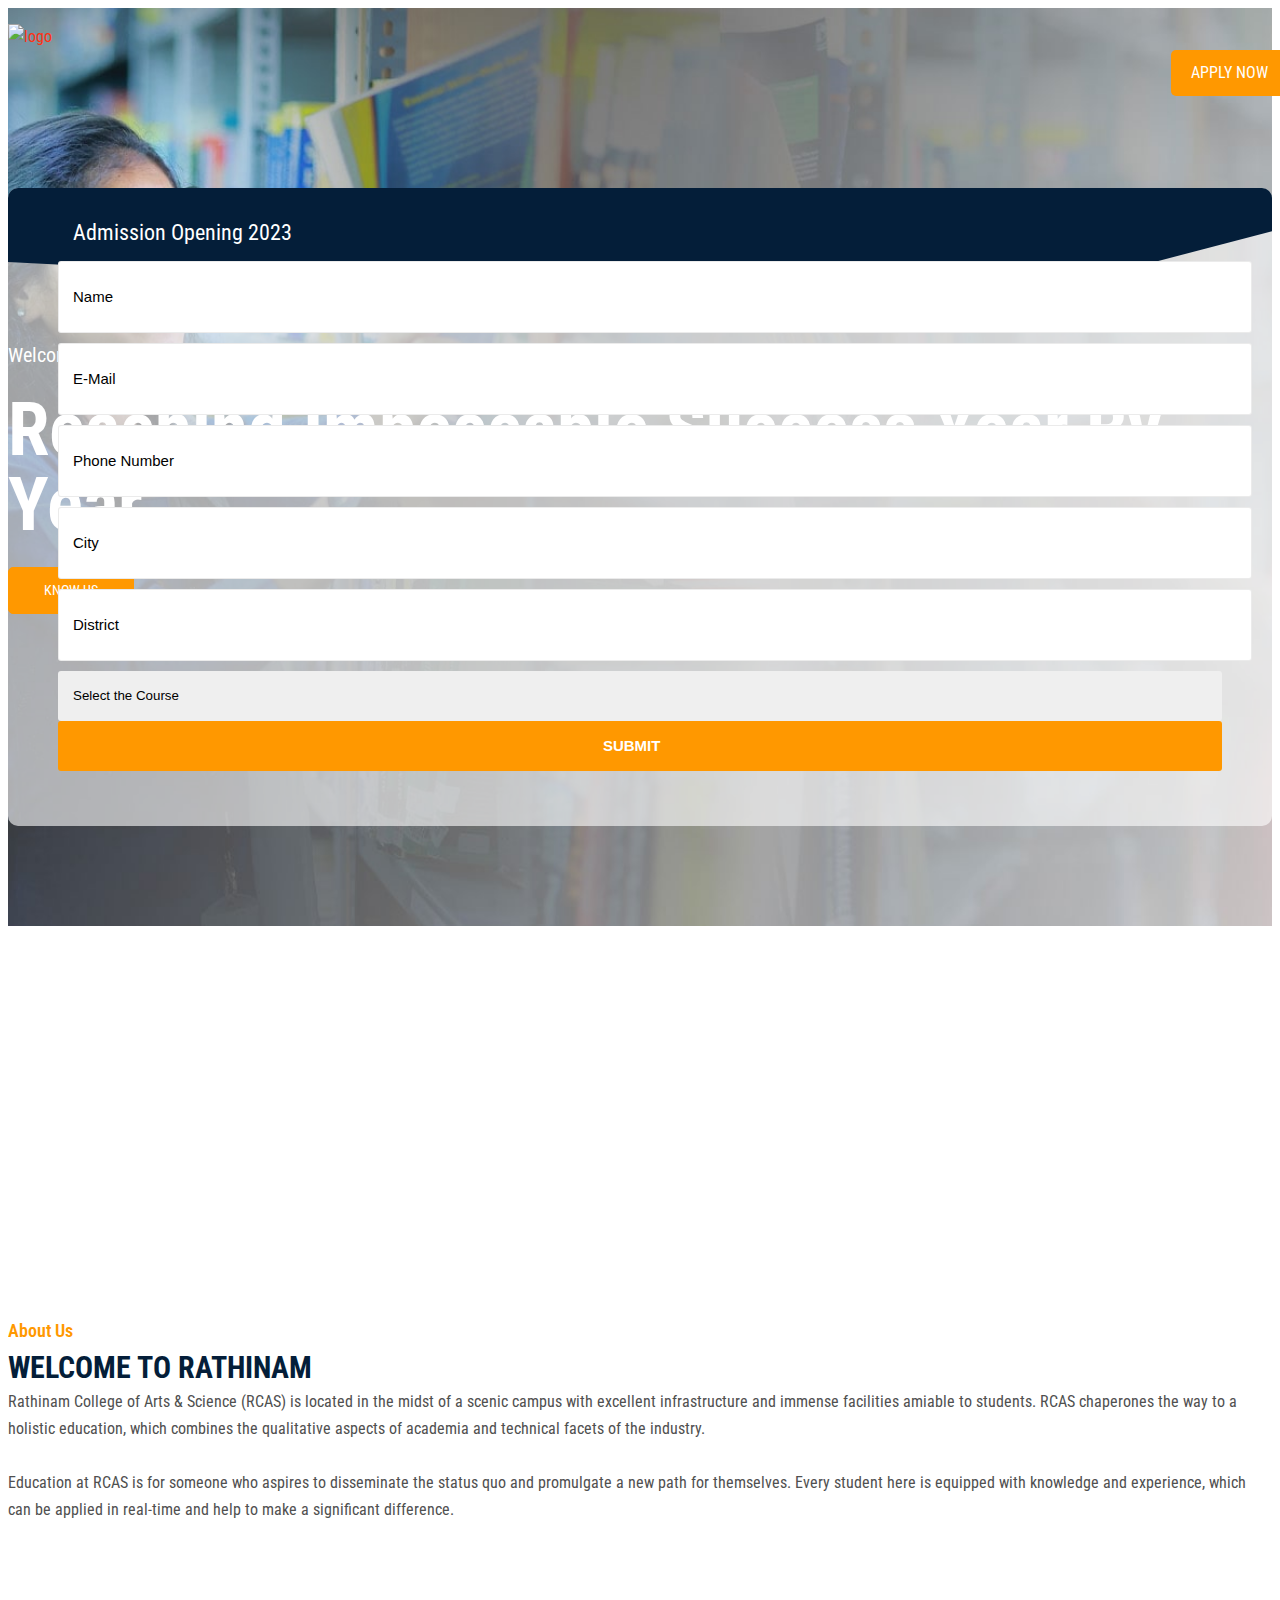
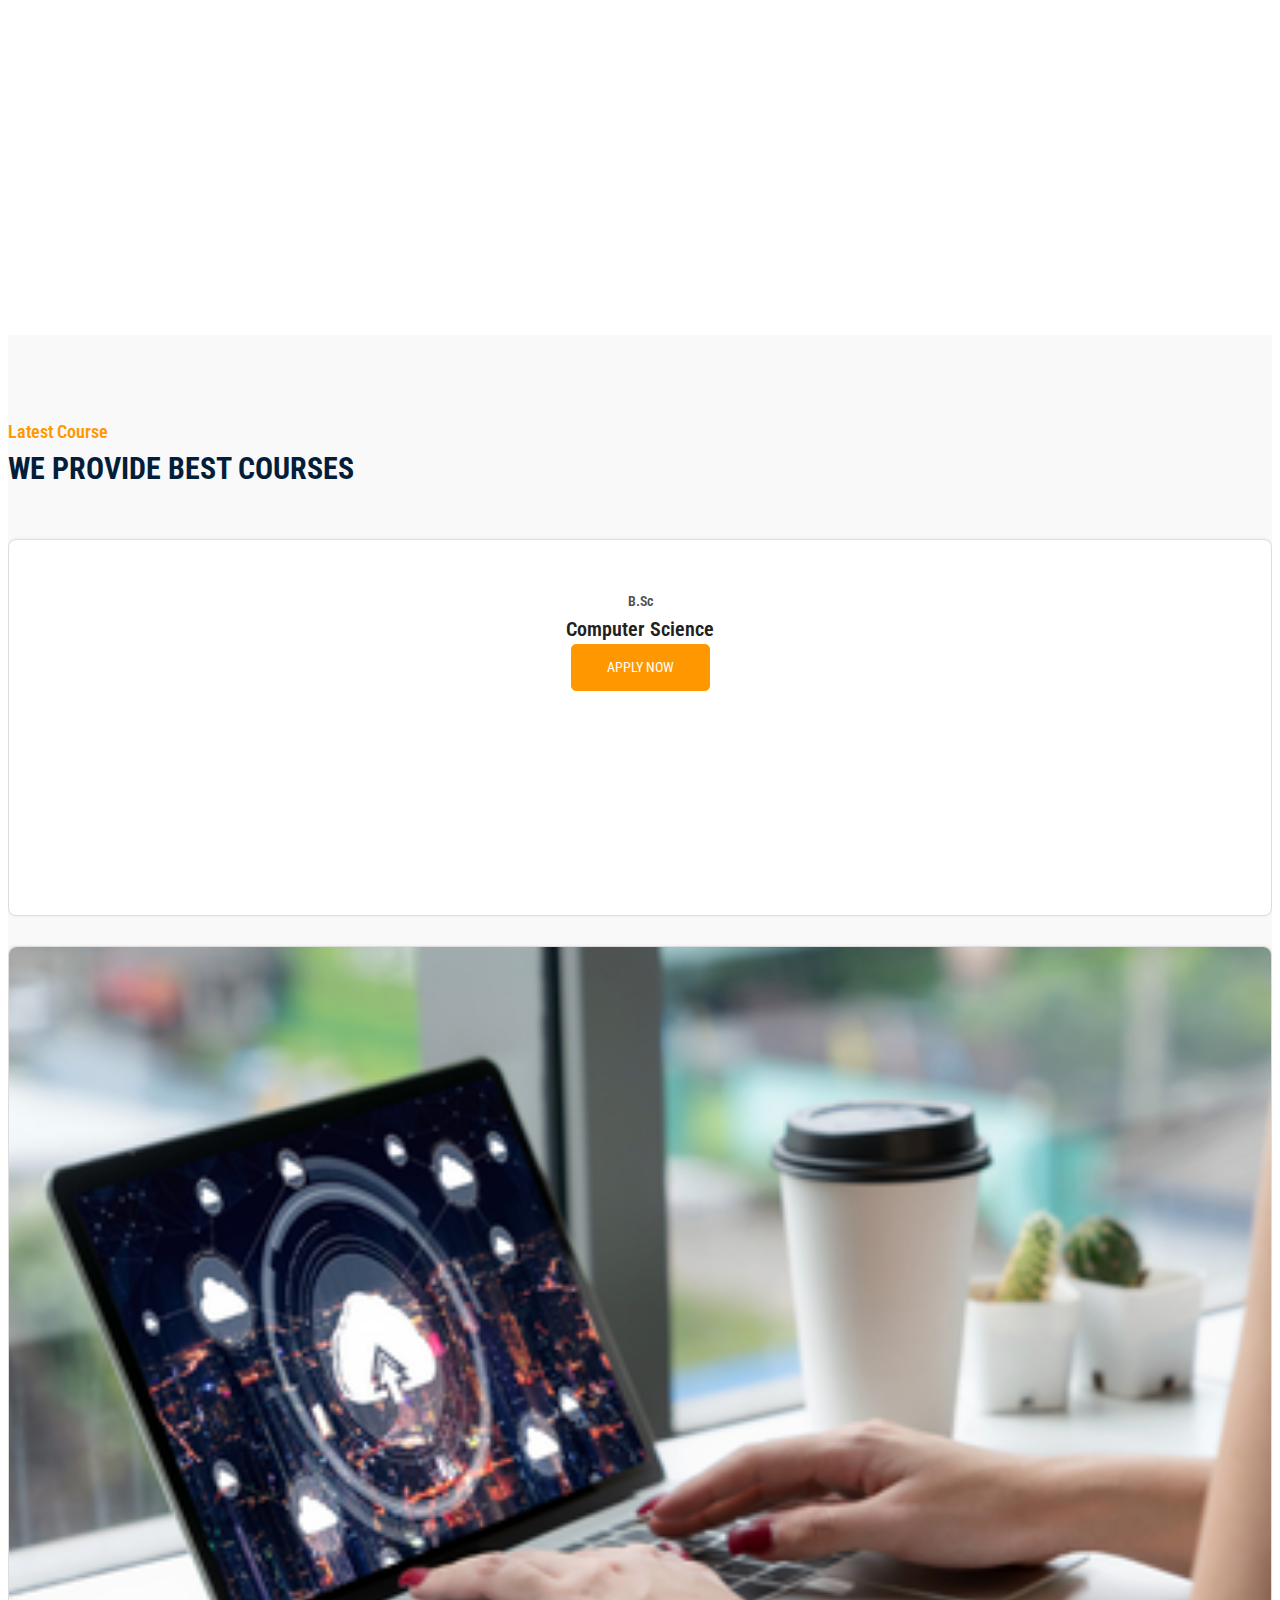
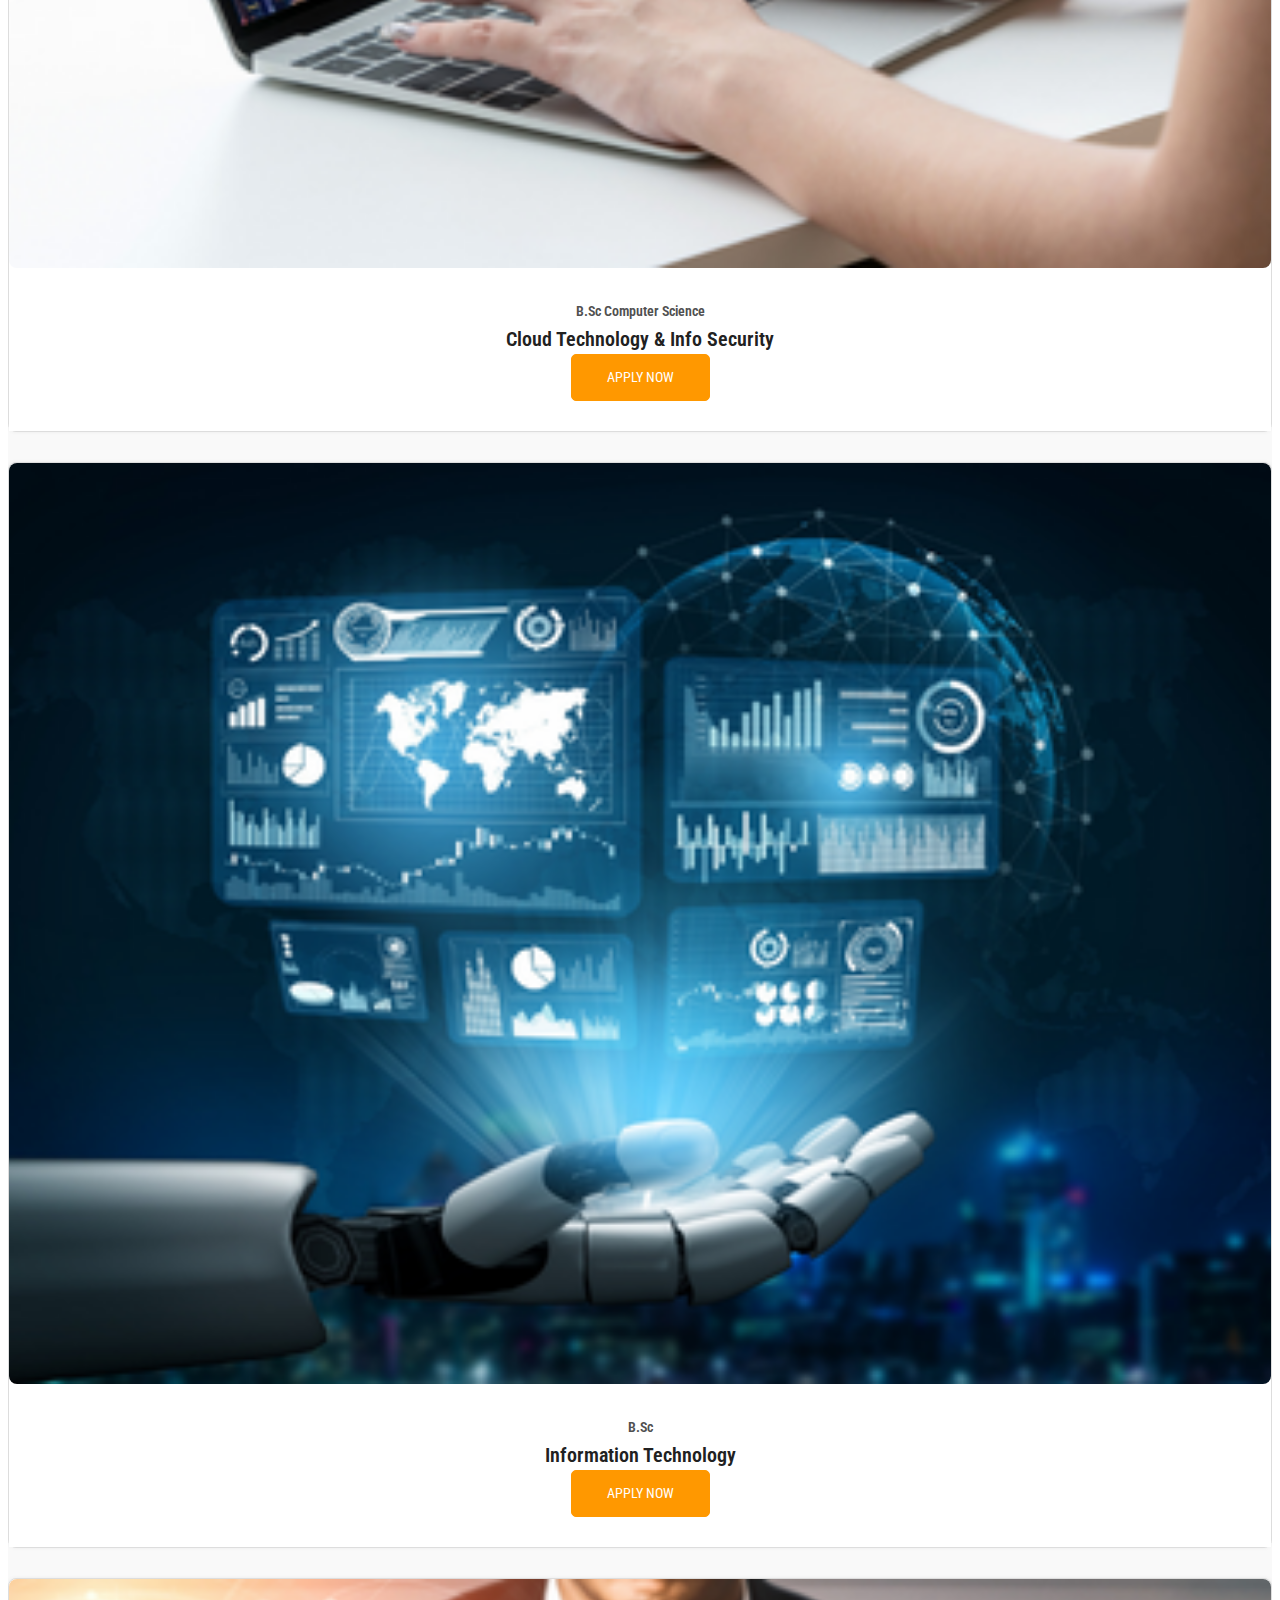
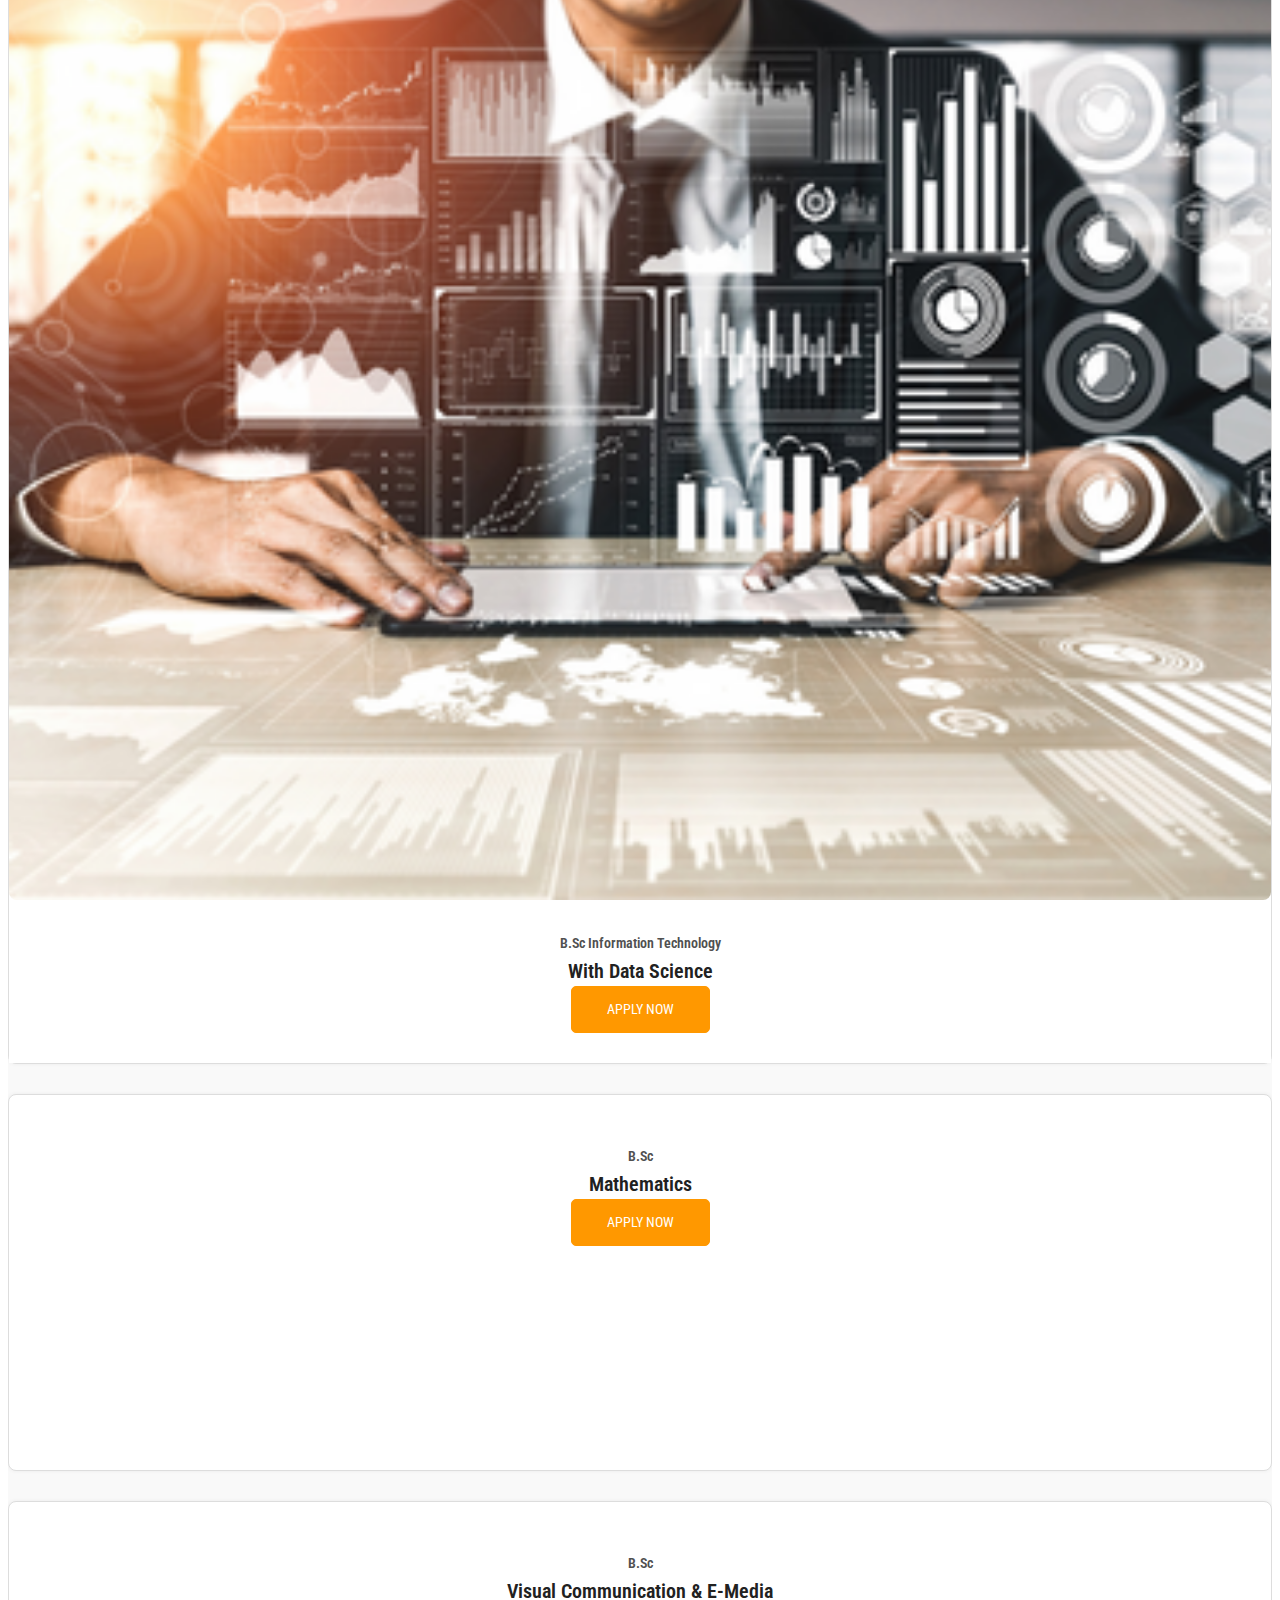
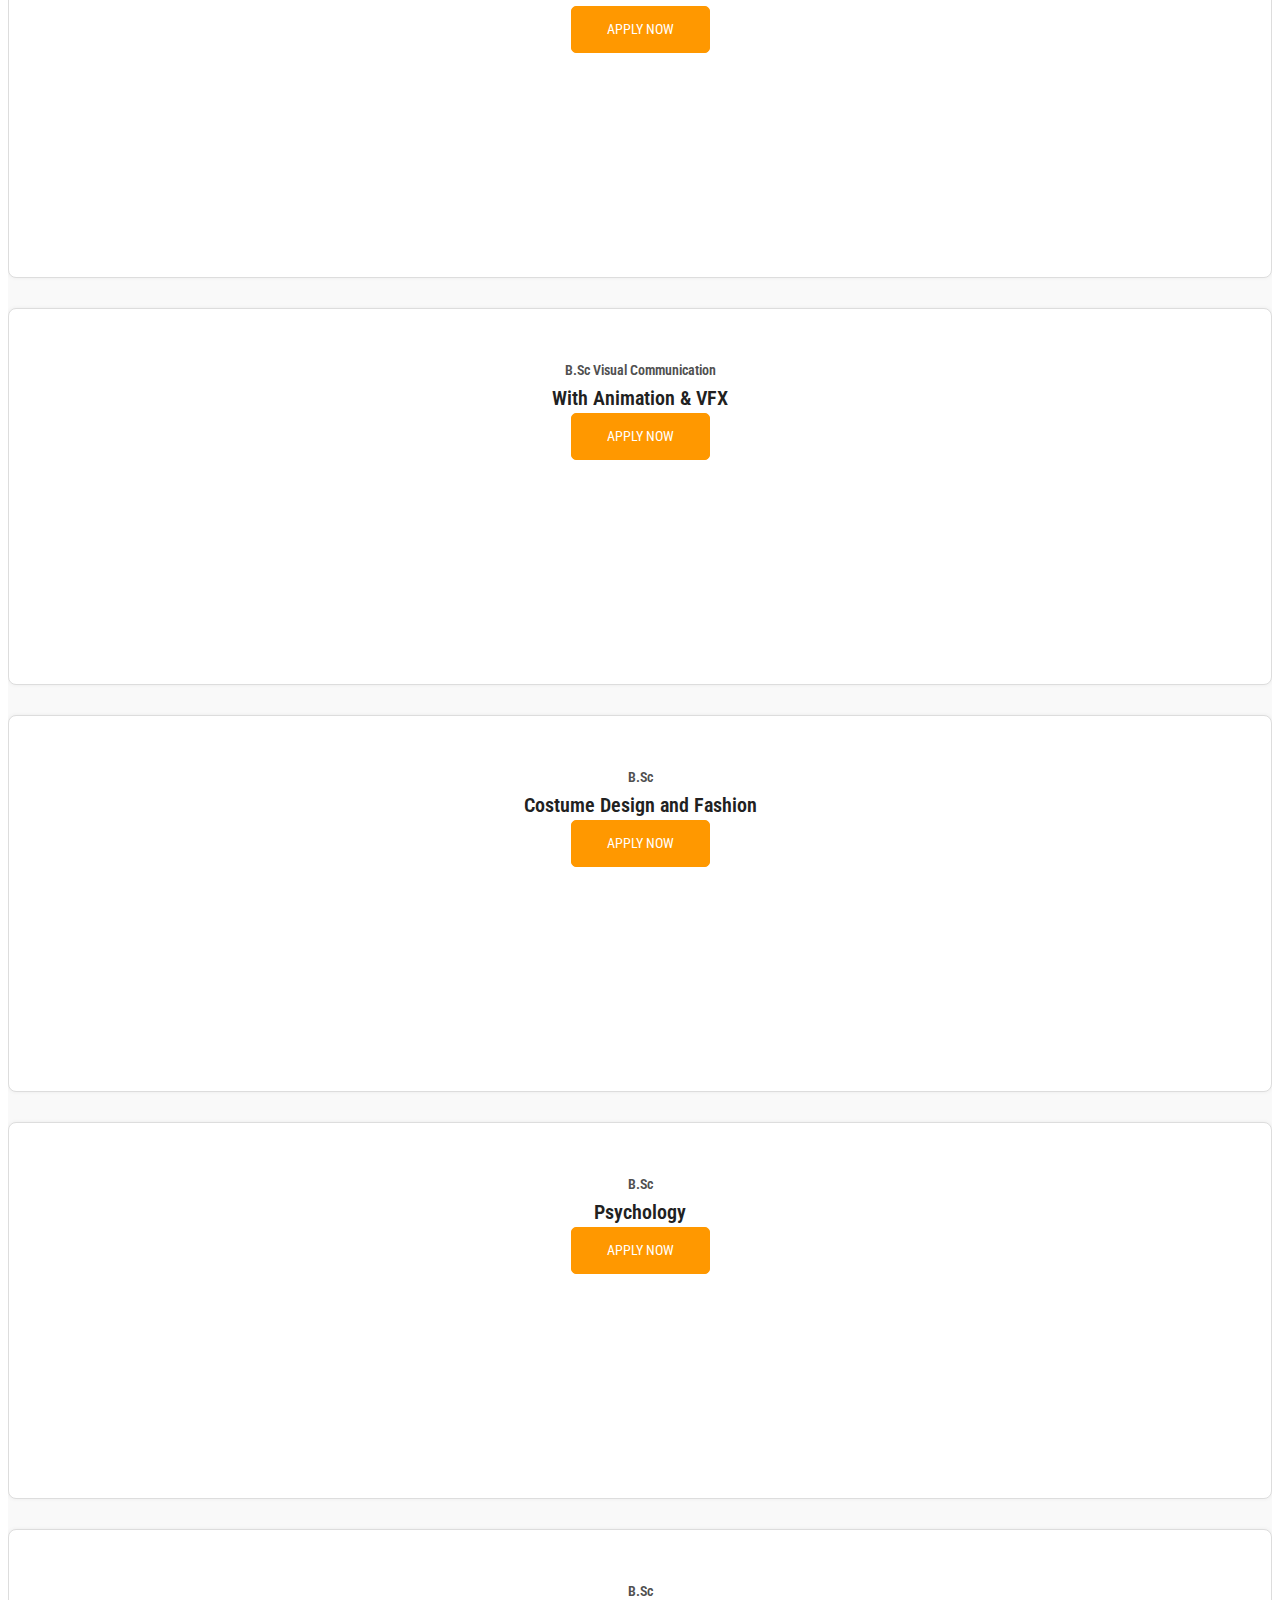
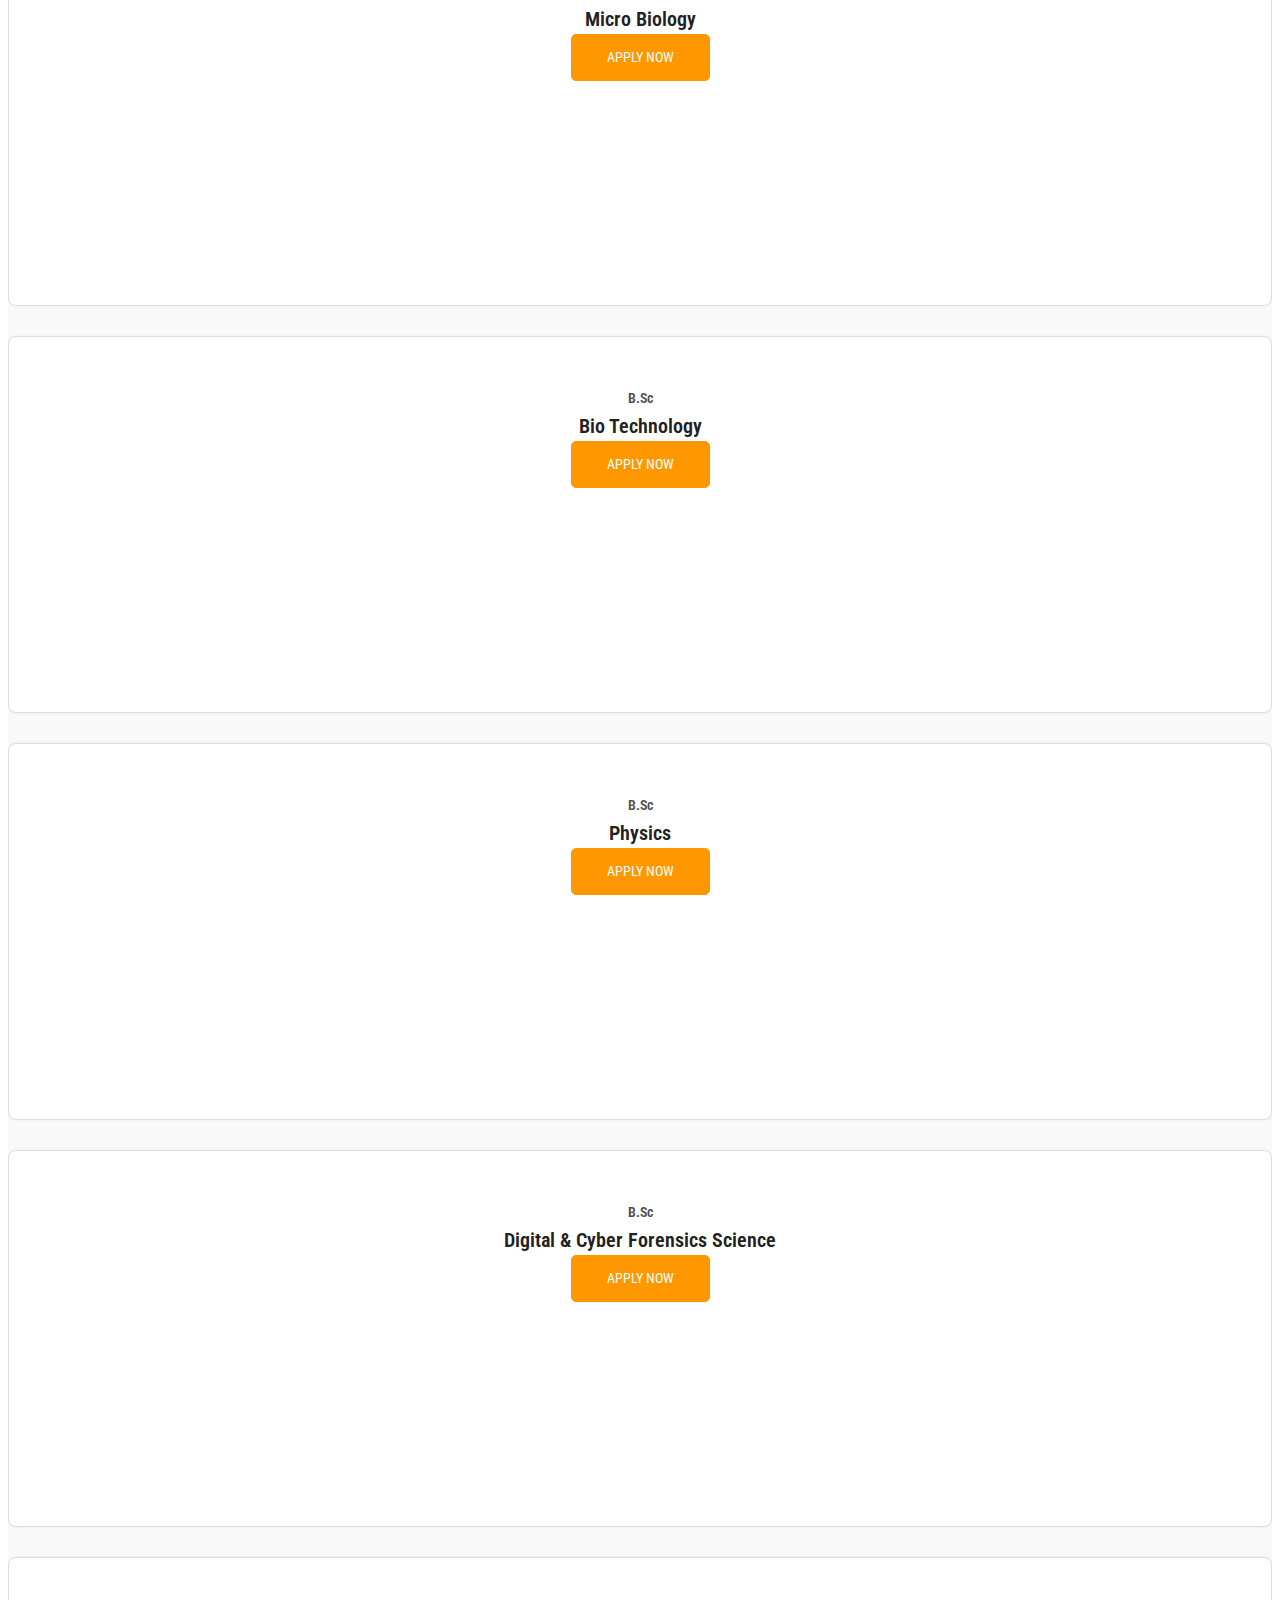
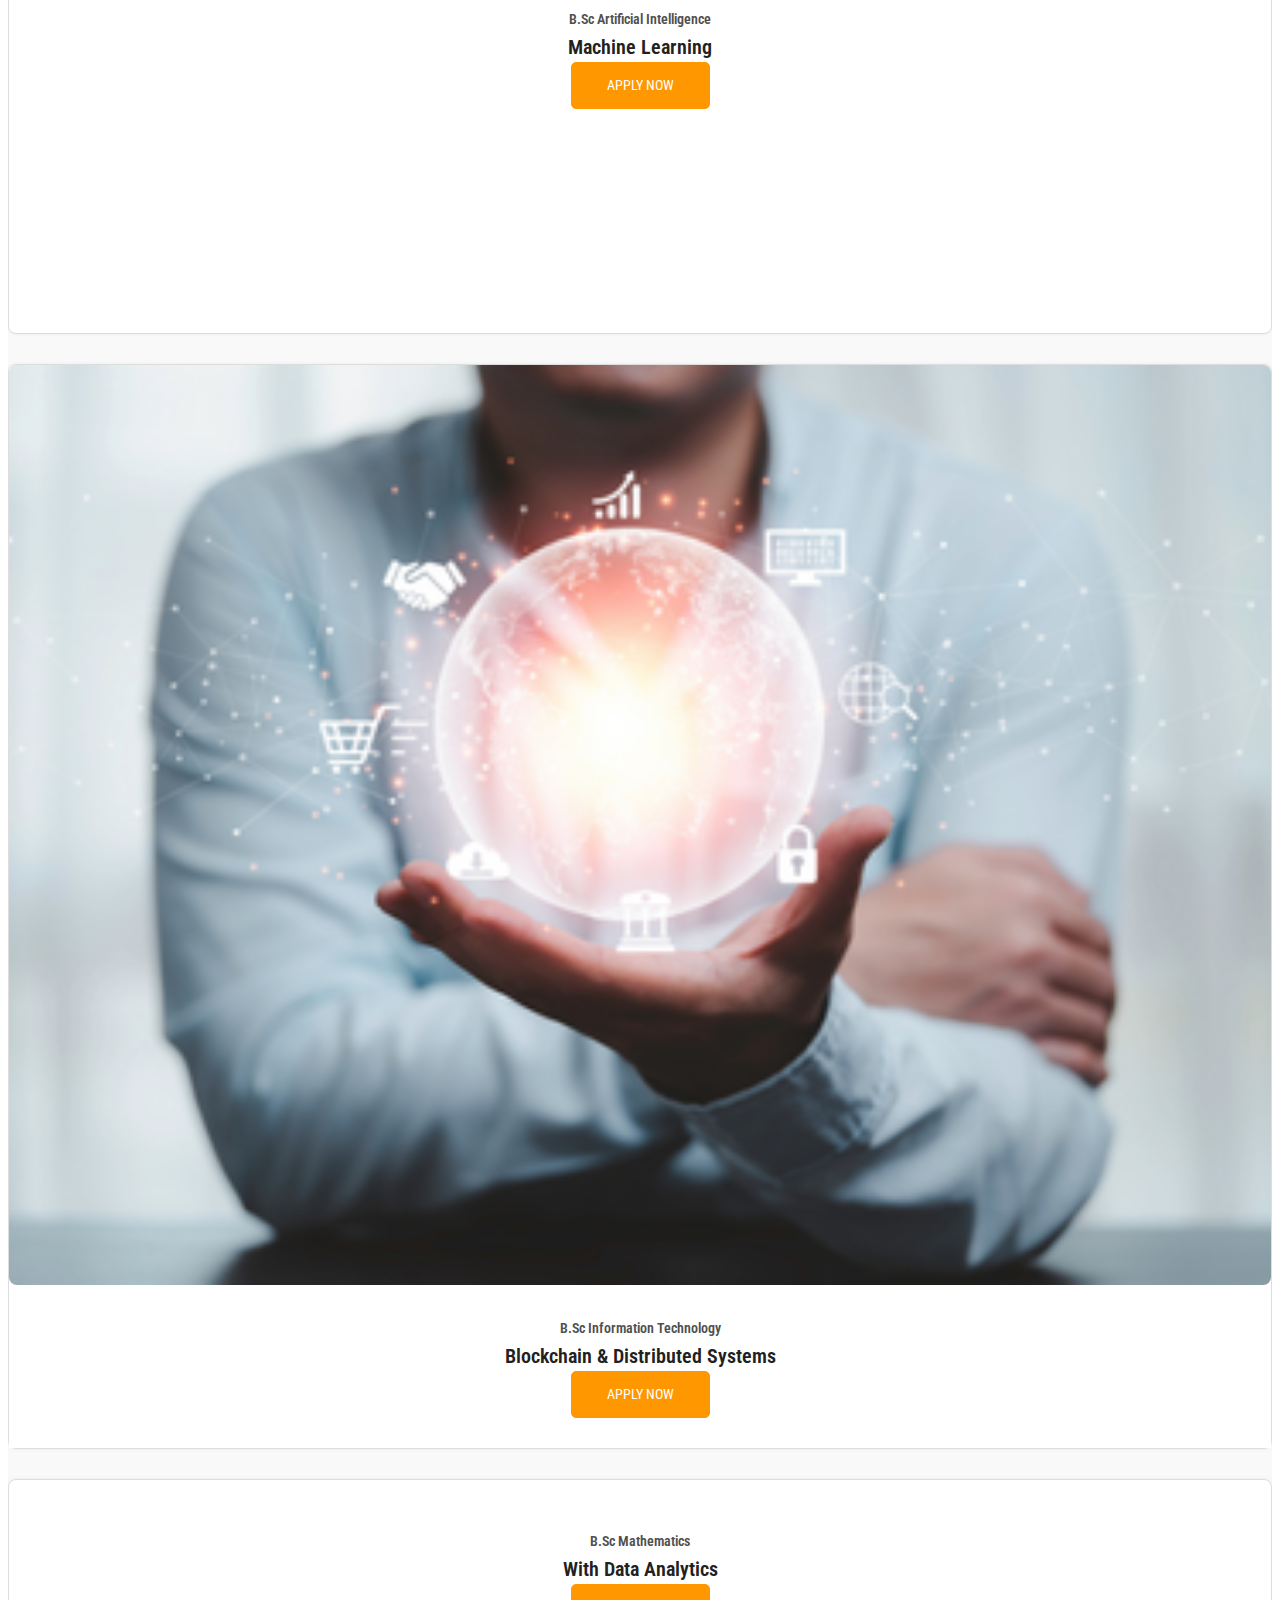
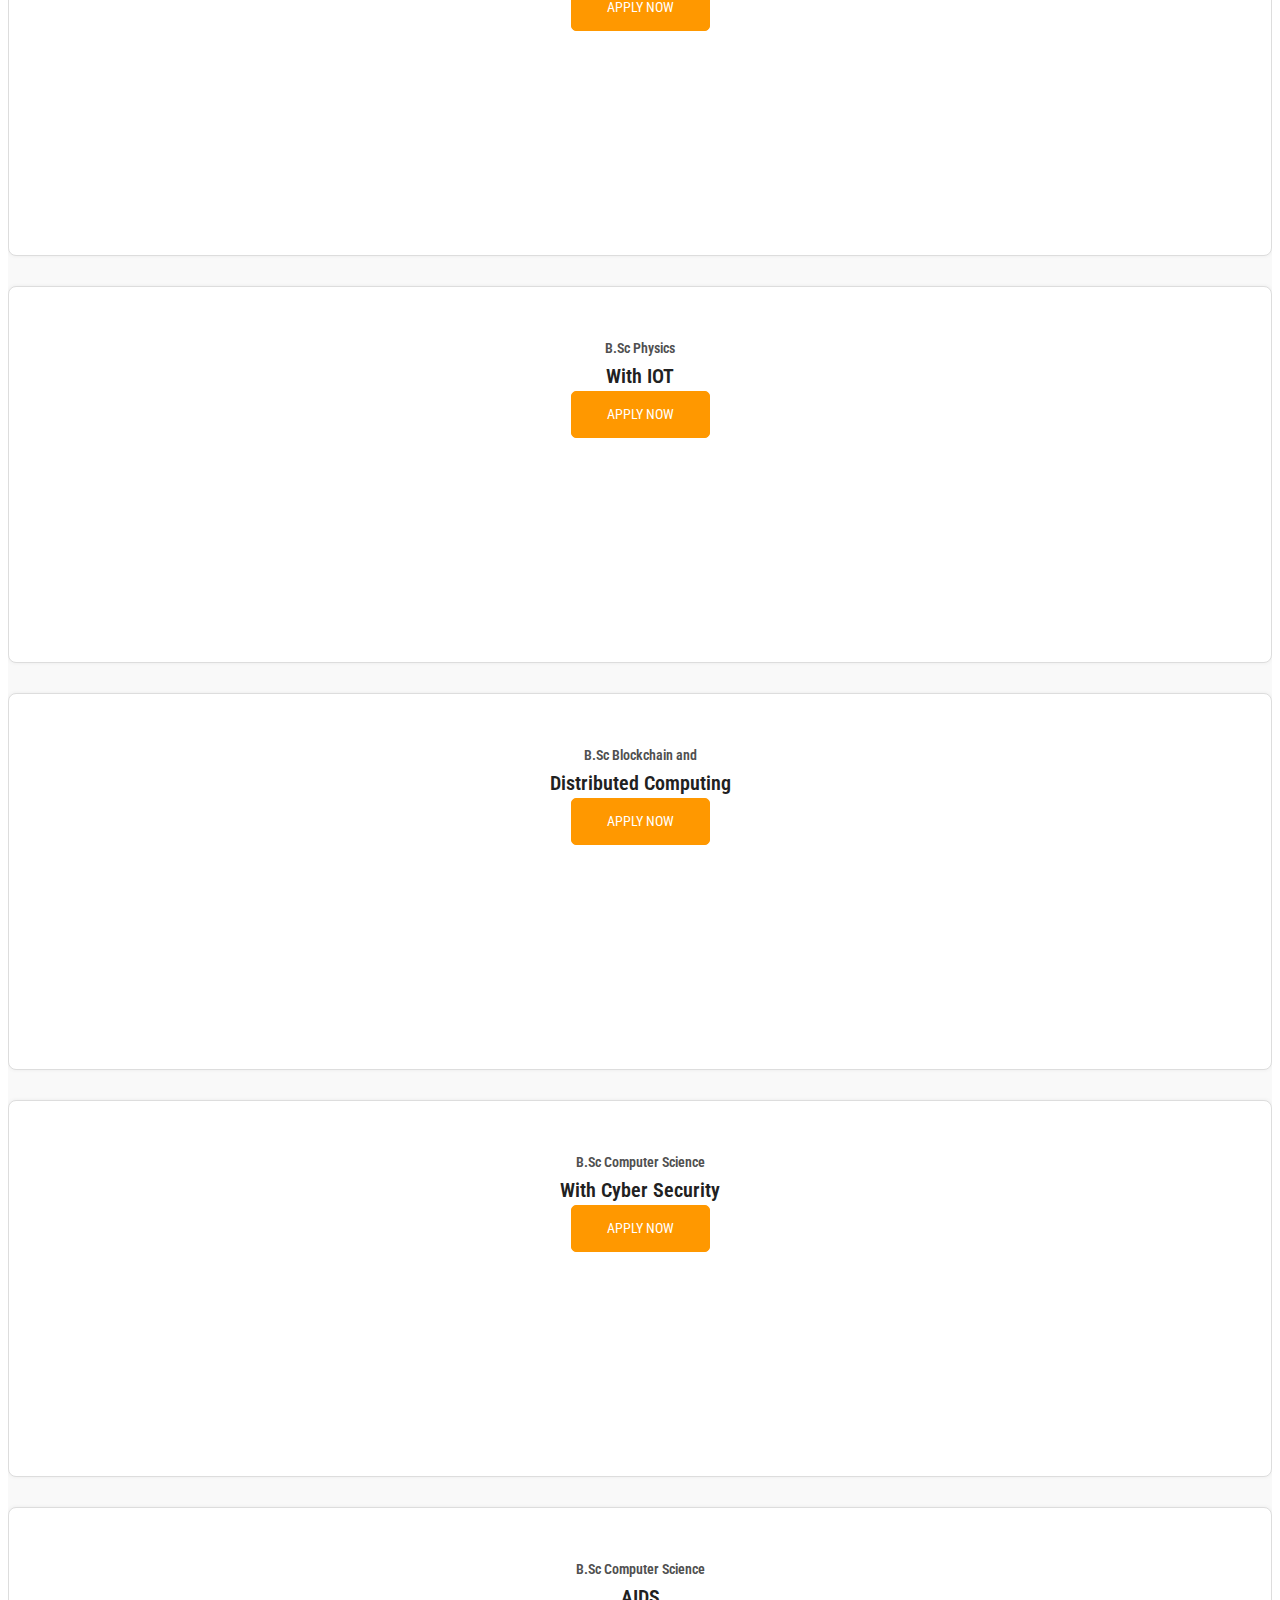
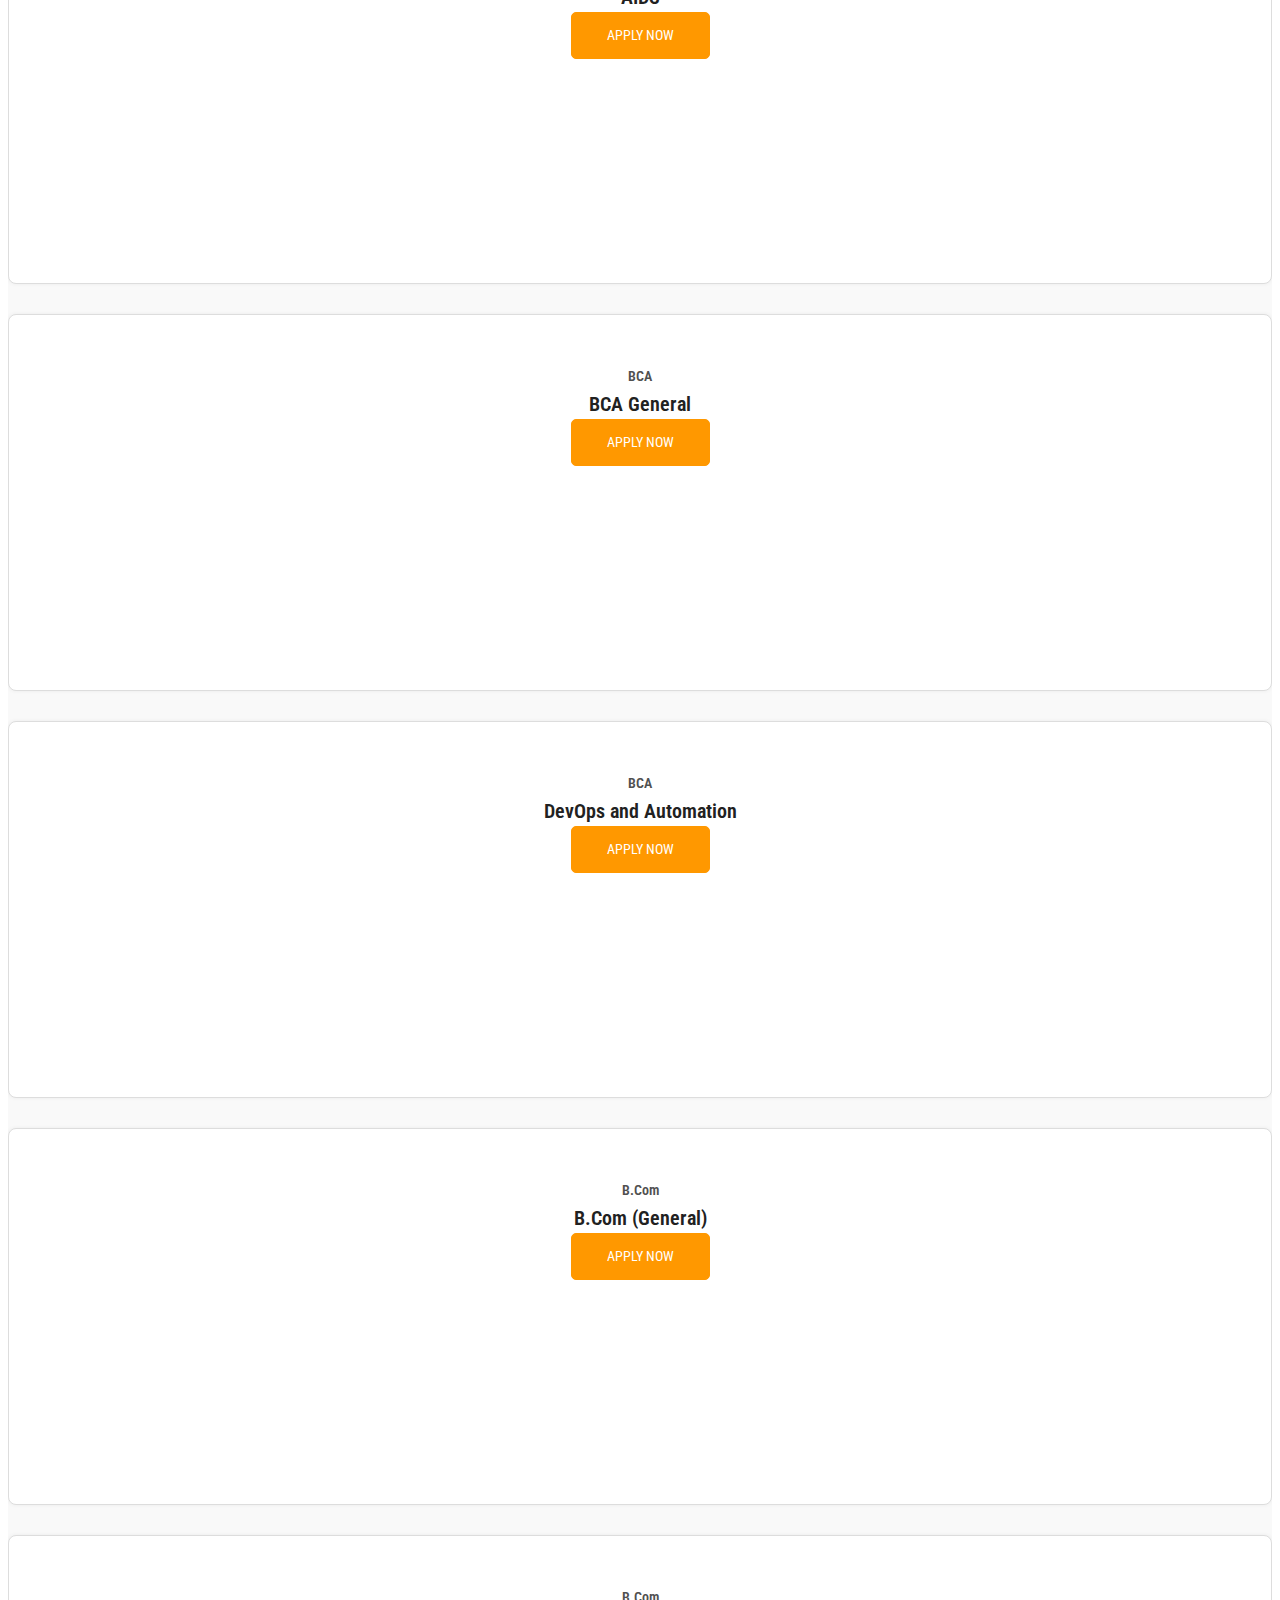
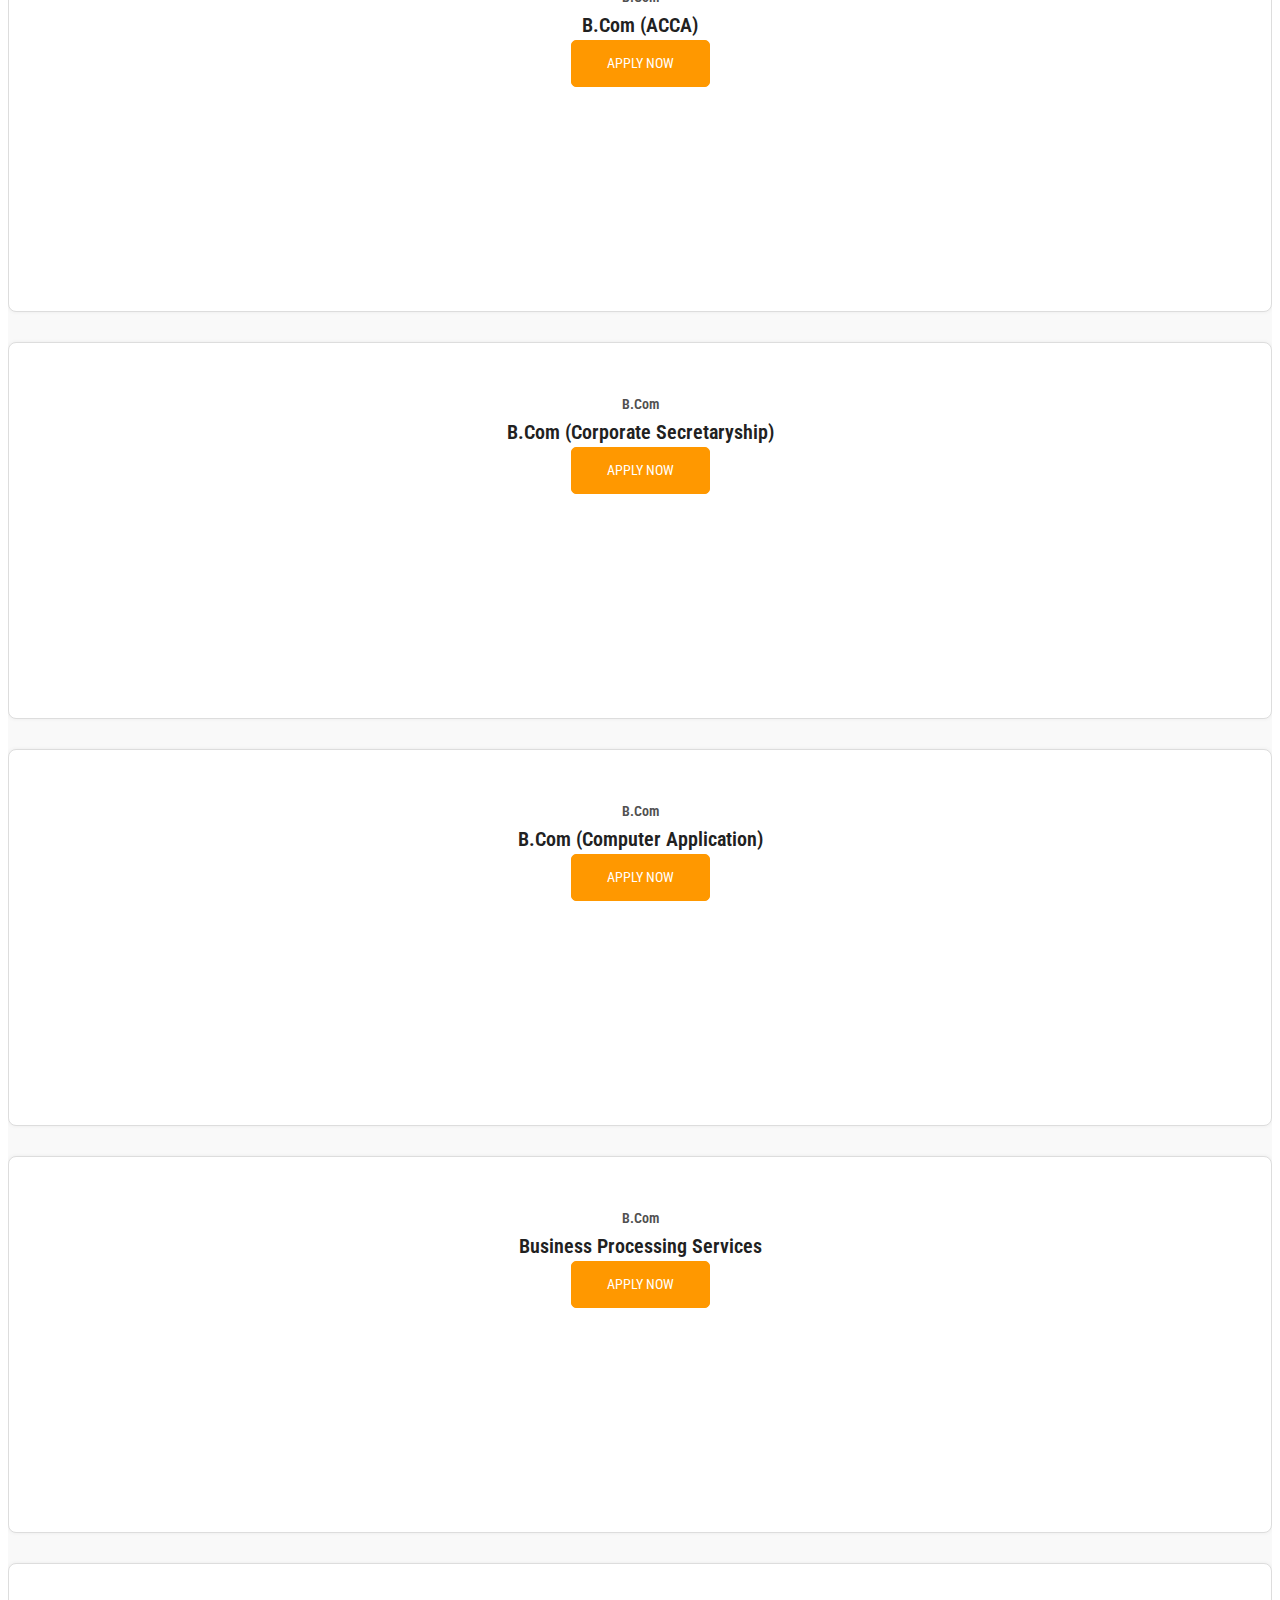
==== commit 1f334ab8: "image changes done" ====
--- a/index.html
+++ b/index.html
@@ -89,7 +89,7 @@
                             <div class="sl-sub-title">Welcome To Rathinam</div>
                             <h2 class="banner-title"><span>Reaching Impeccable Success Year By Year</h2>
                             <div class="btn-area pt-20">
-                                <a href="#" class="readon2">Brochure</a>
+                                <a href="tel:+918448448909" class="readon2">Know Us</a>
                             </div>                           
                         </div>
                     </div>  
@@ -1496,6 +1496,9 @@
                                <p class="description">
                                 At Rathinam College, we believe that education must transcend the mere acquisition of academic proficiency and instead serve as a medium for unleashing the full potential of our students.
                                </p>
+                                <div class="btn-area pt-10">
+                                    <a href="tel:+918448448909" class="readon2">Know Us</a>
+                                </div>              
                            </div>
                        </div>
                    </div>
--- a/style.css
+++ b/style.css
@@ -557,11 +557,11 @@
   padding-bottom: 130px;
 }
 .bg12 {
-  background-image: url(images/bg/dream.png);
-  background-position: center top;
+  background-image: url(images/bg/dream.jpg);
+  background-position: center left;
   background-size: cover;
   padding-top: 90px;
-  padding-bottom: 90px;
+  padding-bottom: 80px;
 }
 .bg13 {
   background-image: url(images/bg/home8-style.jpg);
@@ -2119,7 +2119,7 @@
   -webkit-animation: swing-anim2 2s alternate-reverse infinite;
 }
 .rs-banner-section3 {
-  background: url(images/bg/home8-banner-bg.jpg);
+  background: url(images/bg/banner.jpg);
   background-position: center top;
   background-repeat: no-repeat;
   padding-top: 180px;
@@ -2210,7 +2210,7 @@
 }
 .rs-banner-section3 .register-form .form-group .from-control {
   width: 100%;
-  margin-bottom: 20px;
+  margin-bottom: 10px;
   border-radius: 3px;
   height: 50px;
   line-height: 50px;
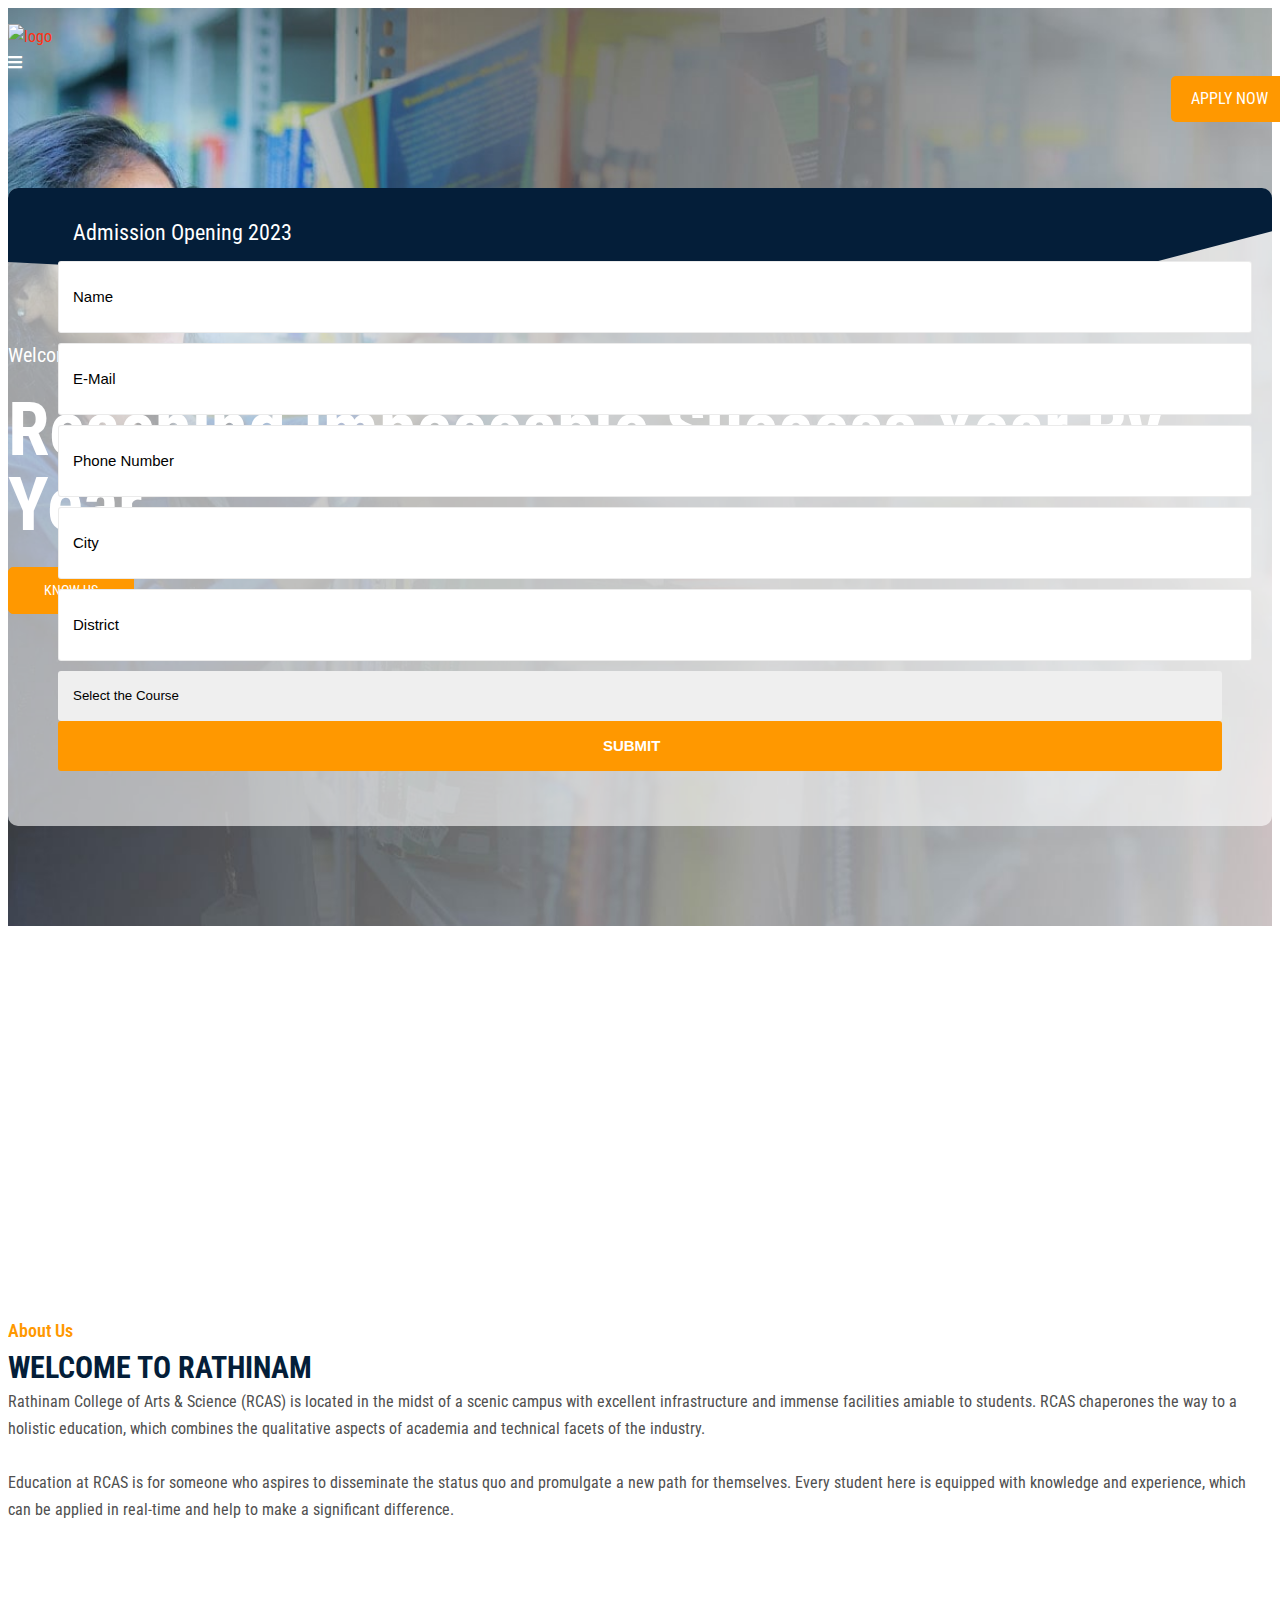
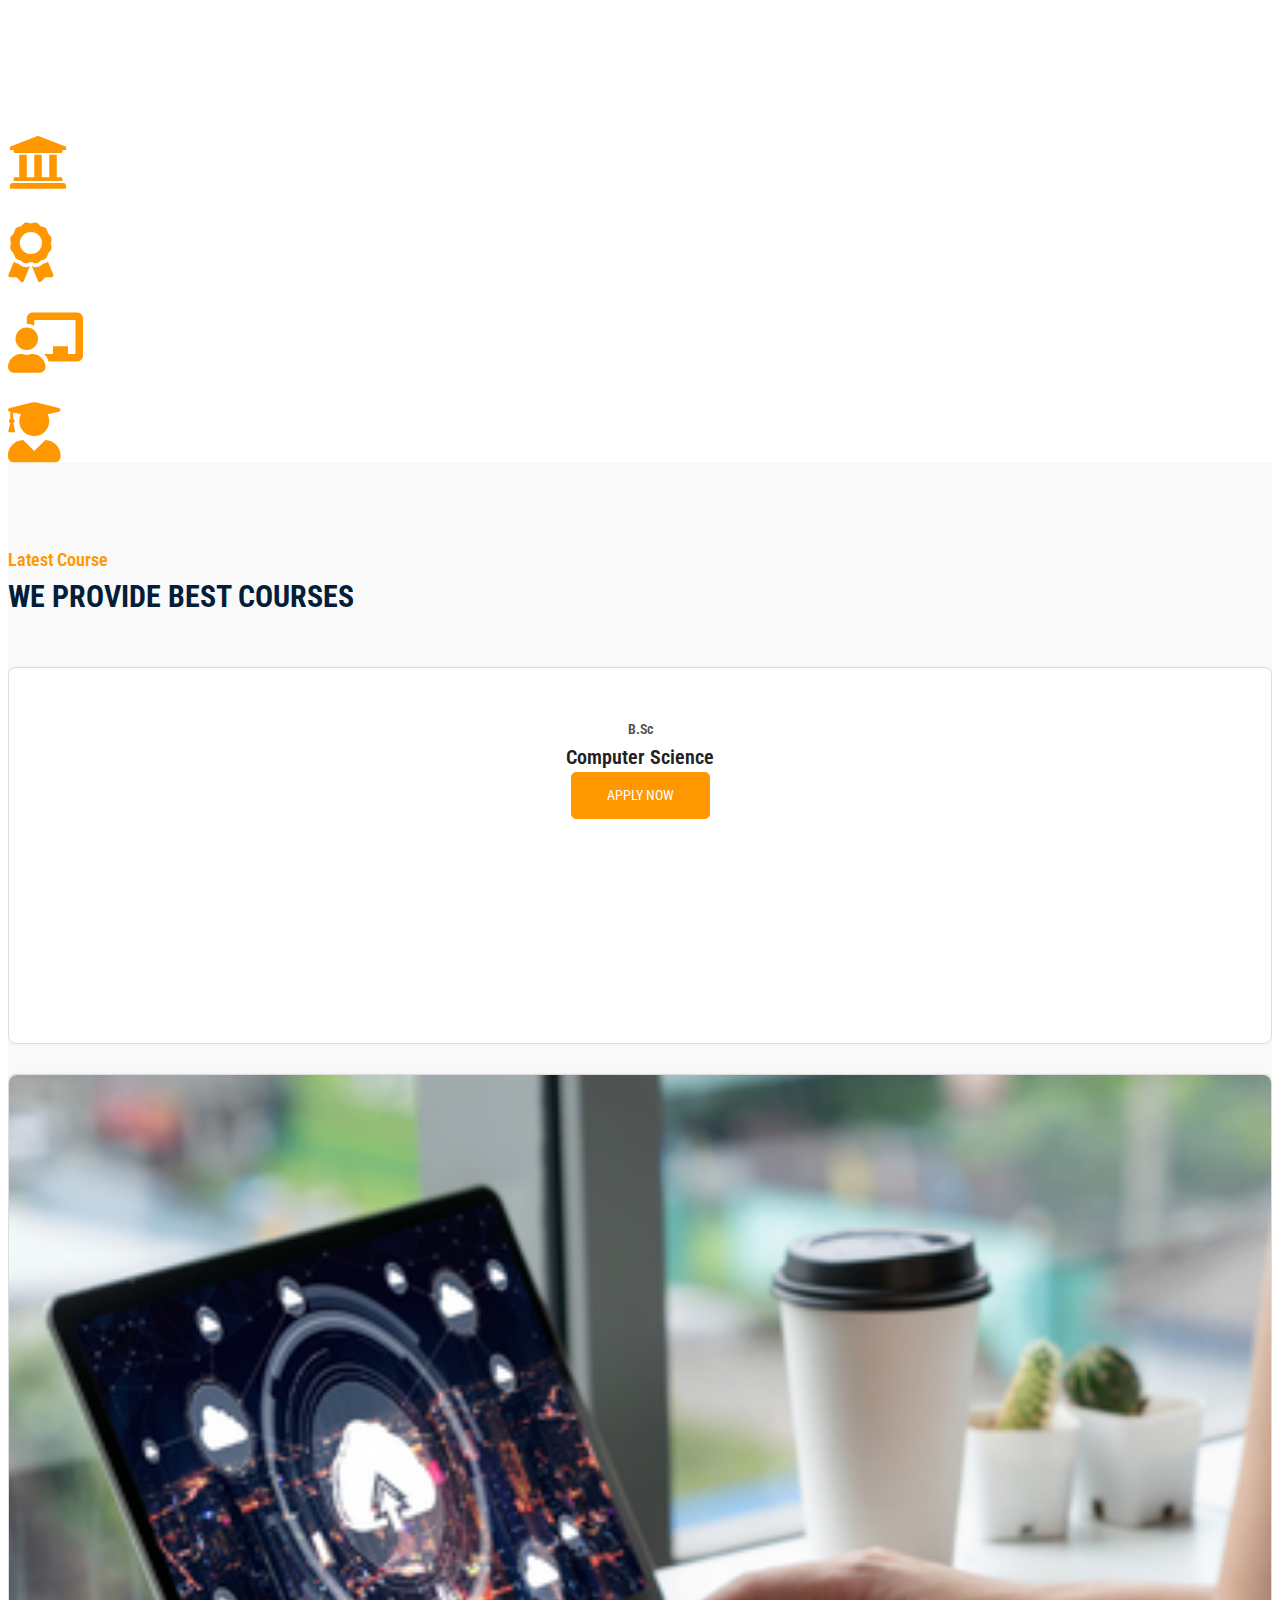
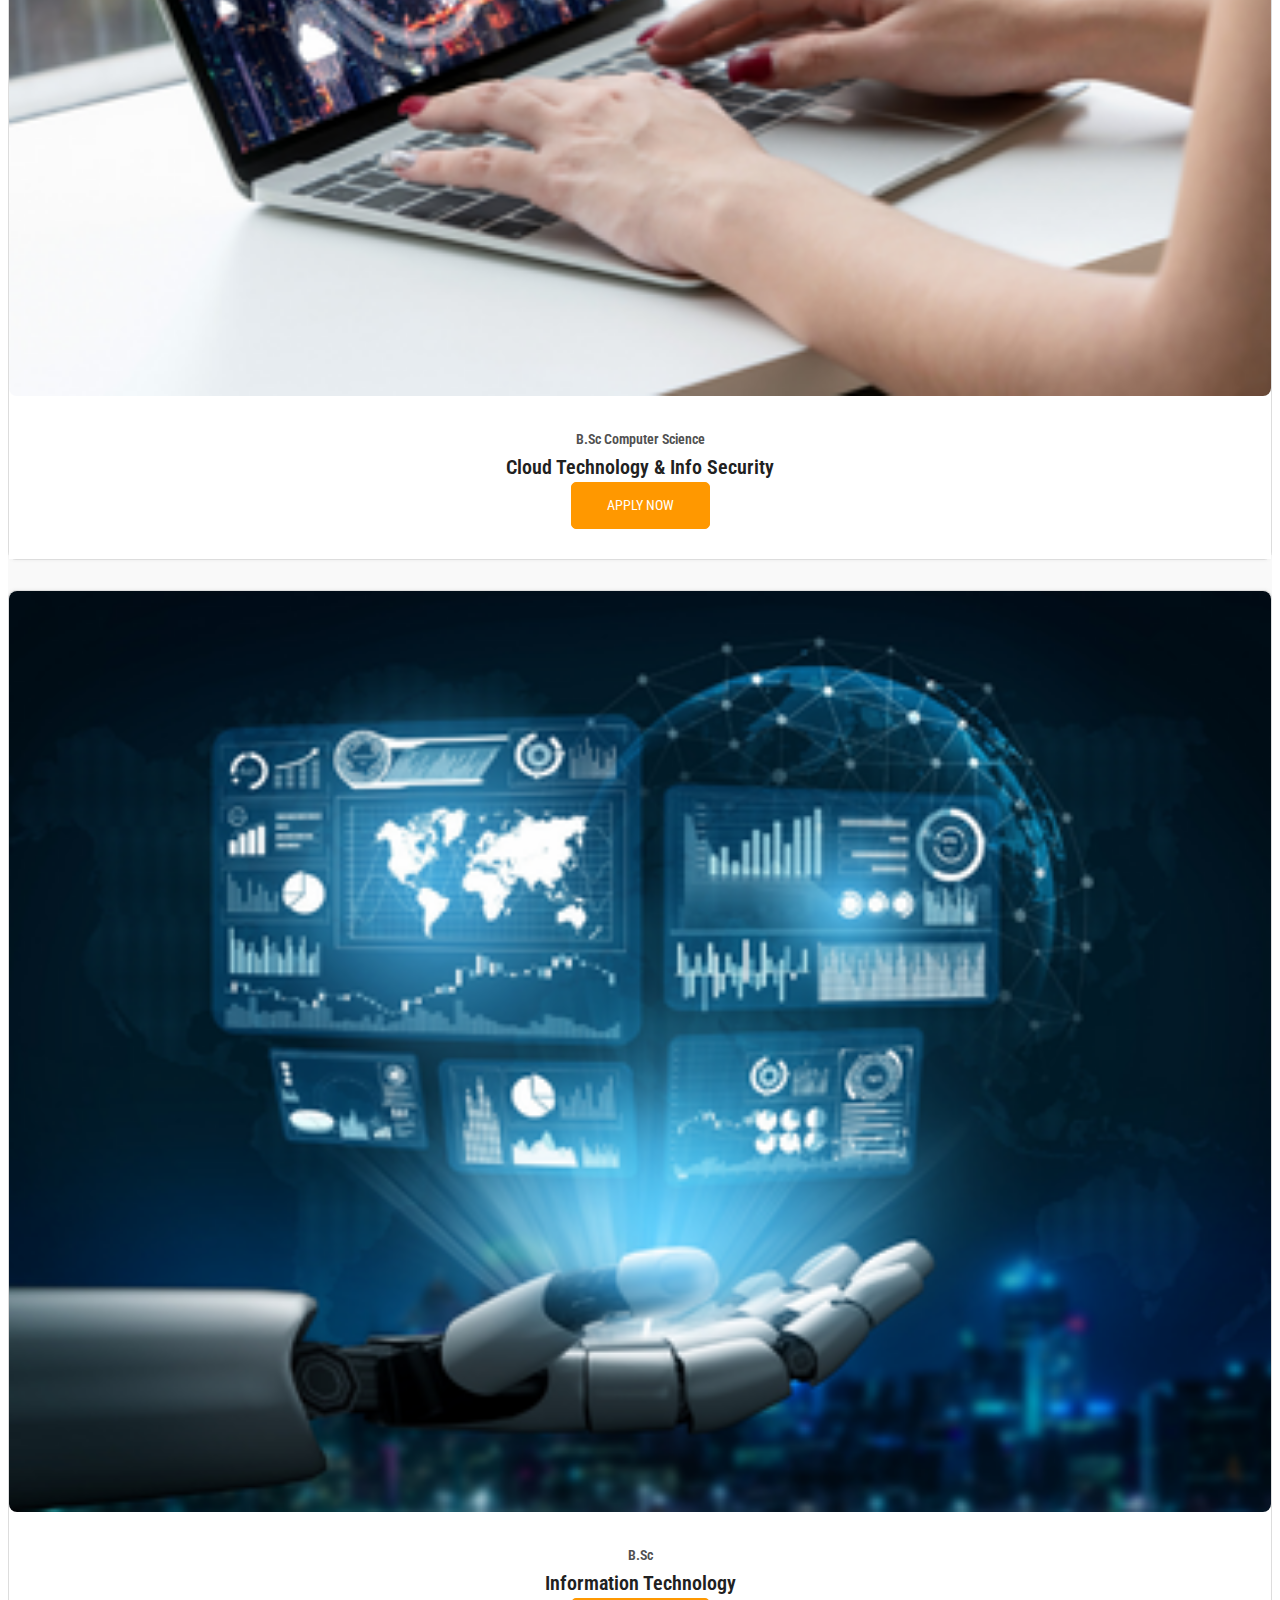
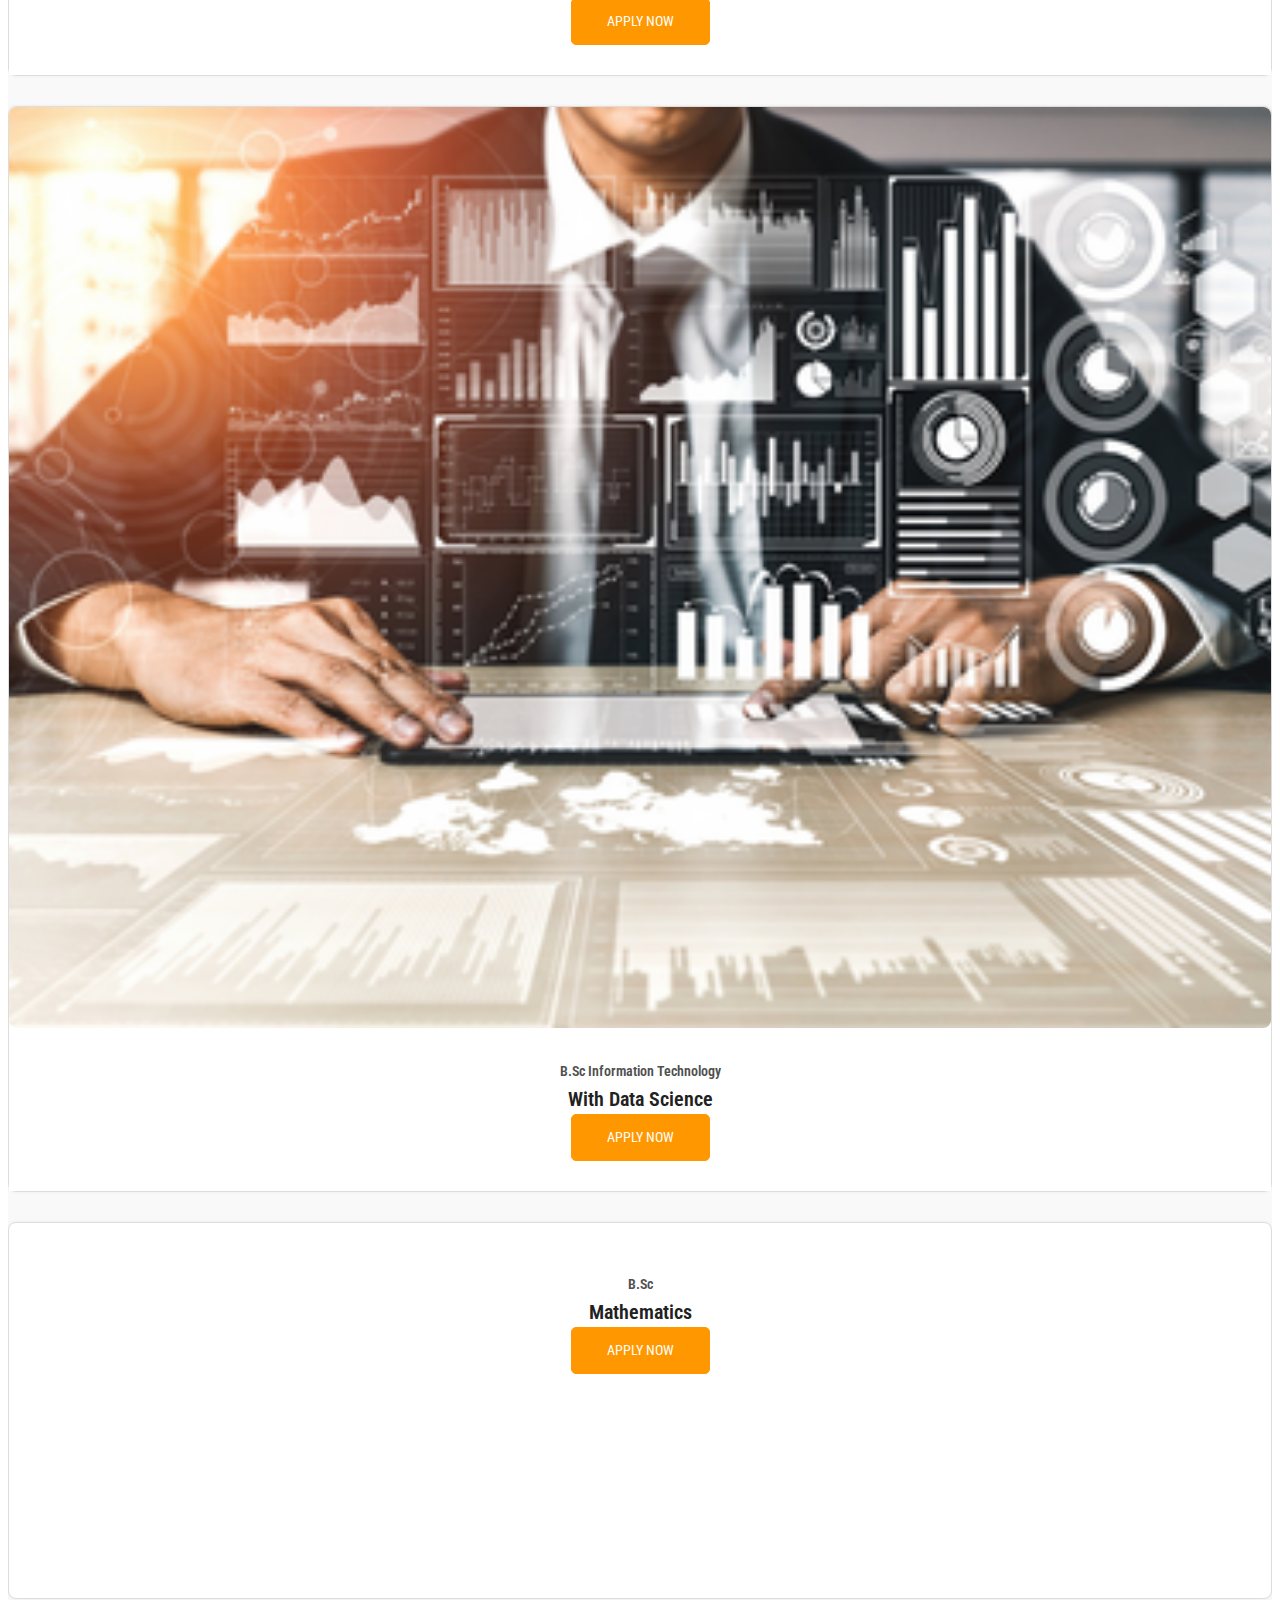
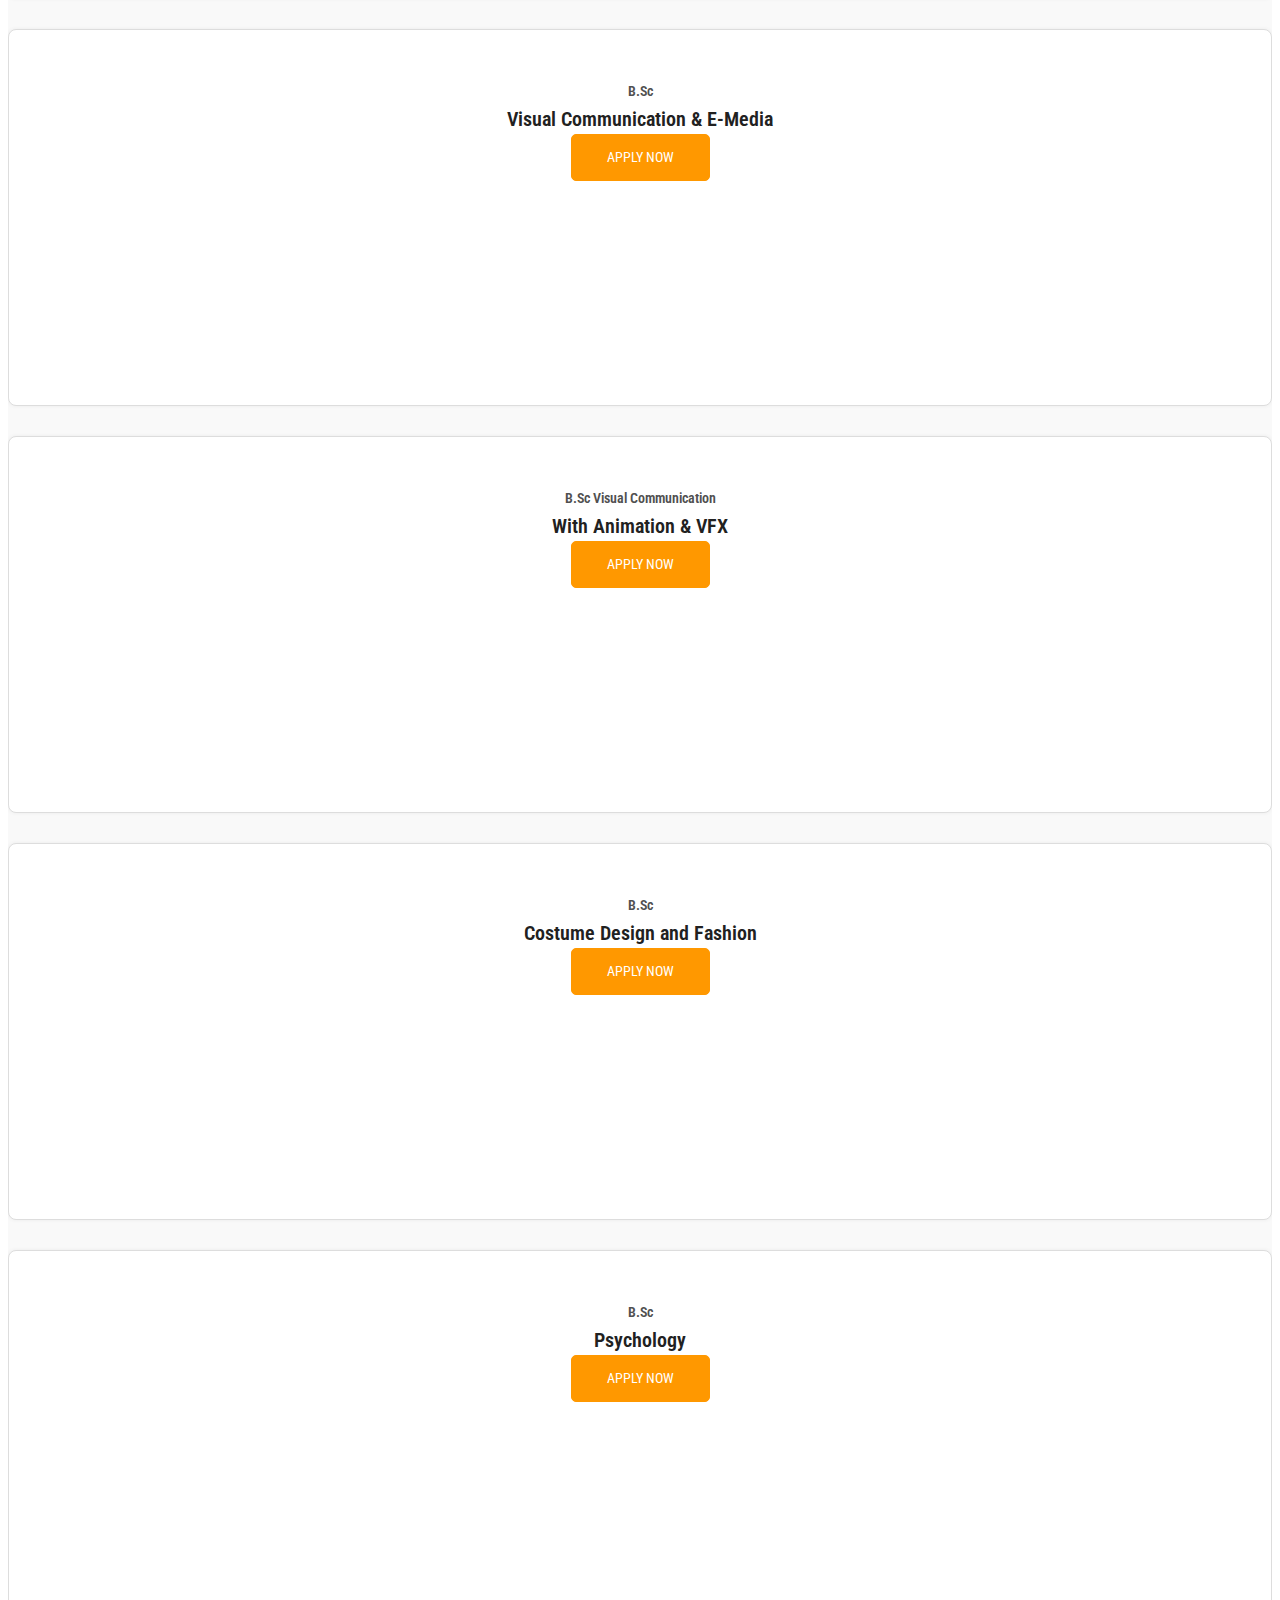
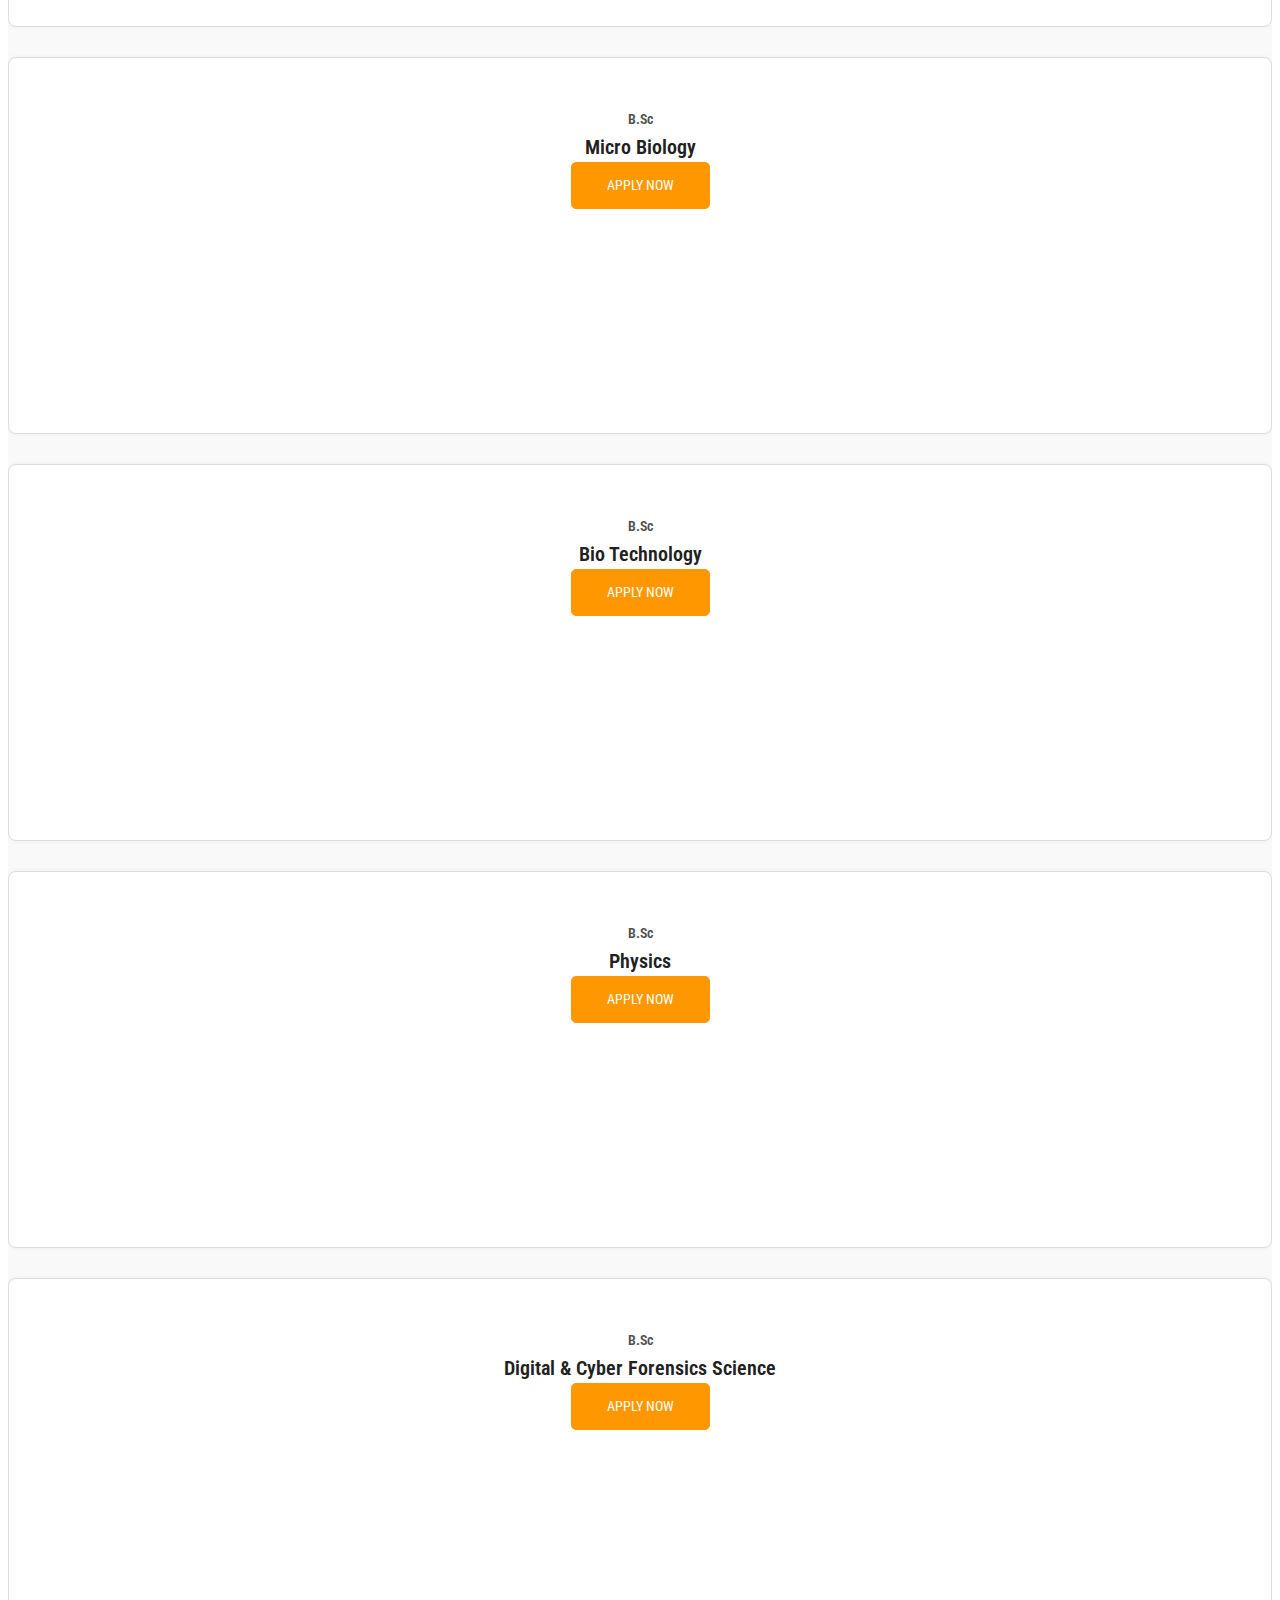
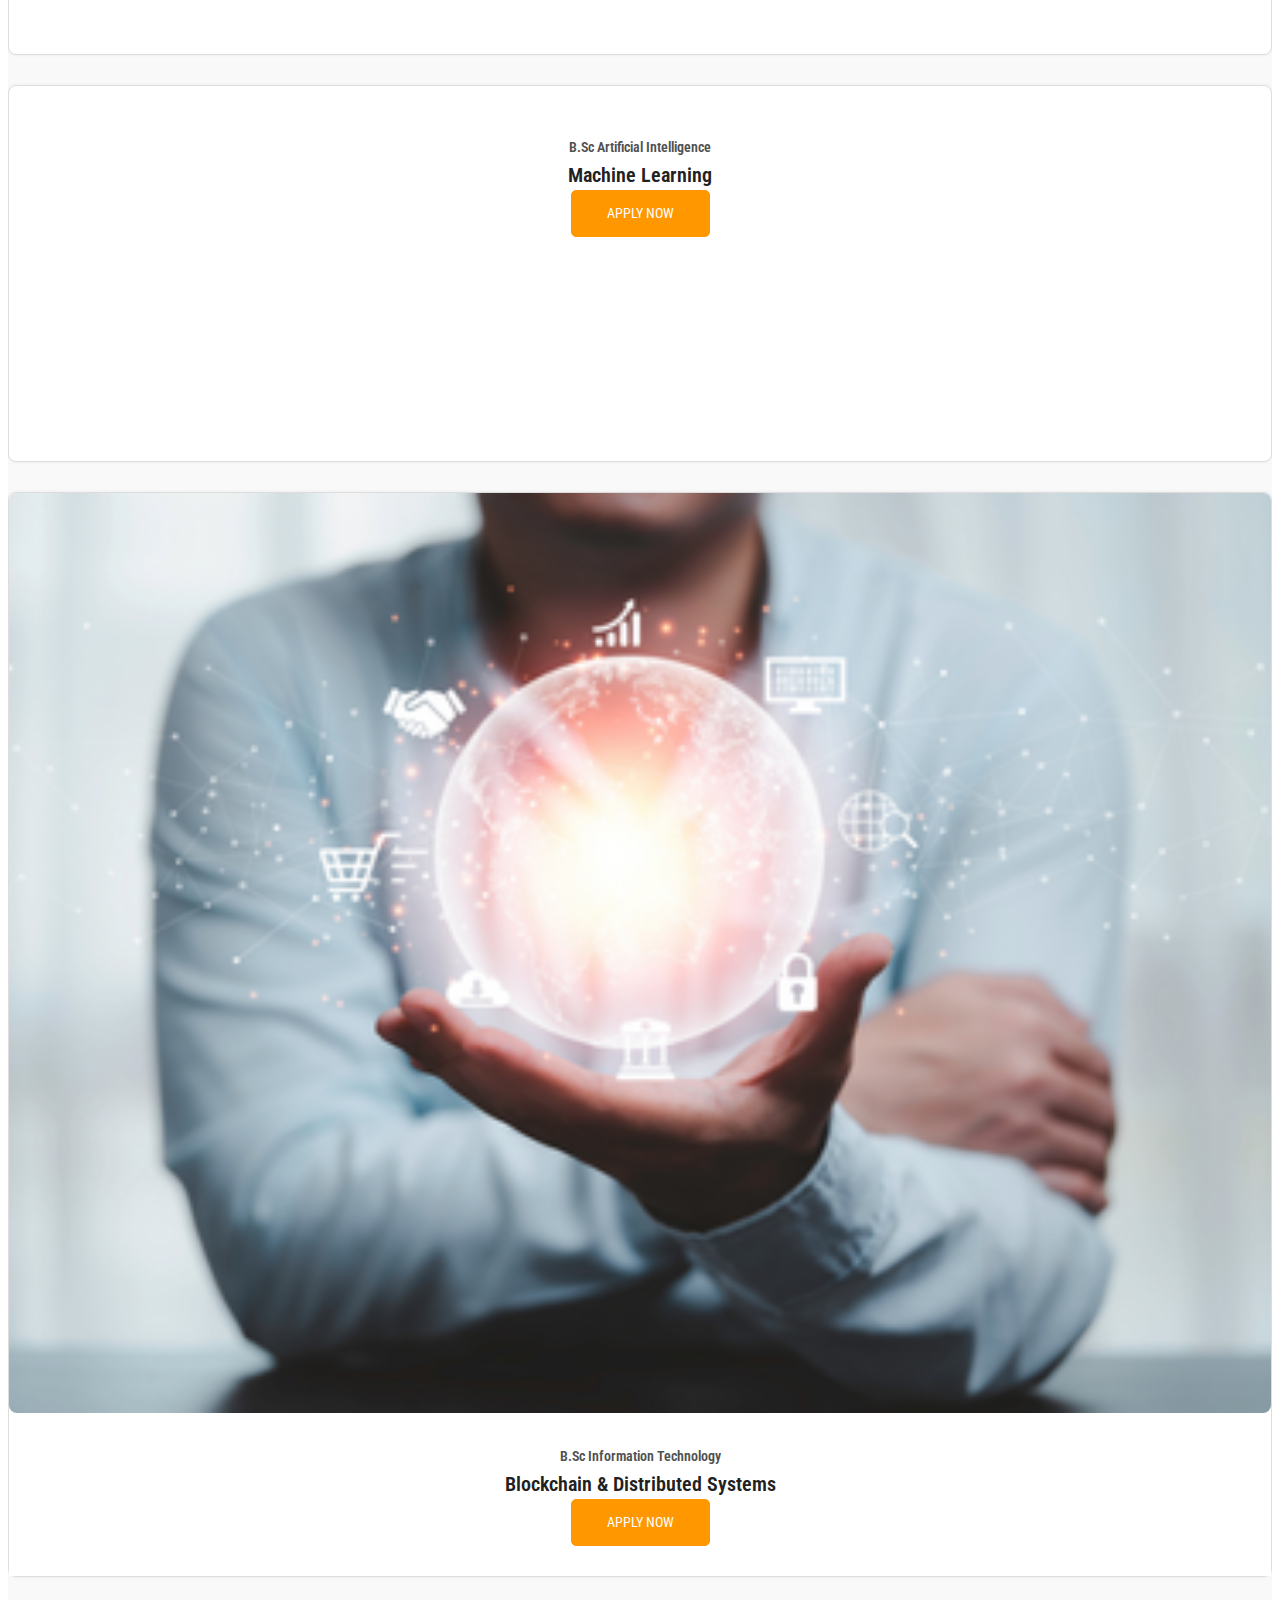
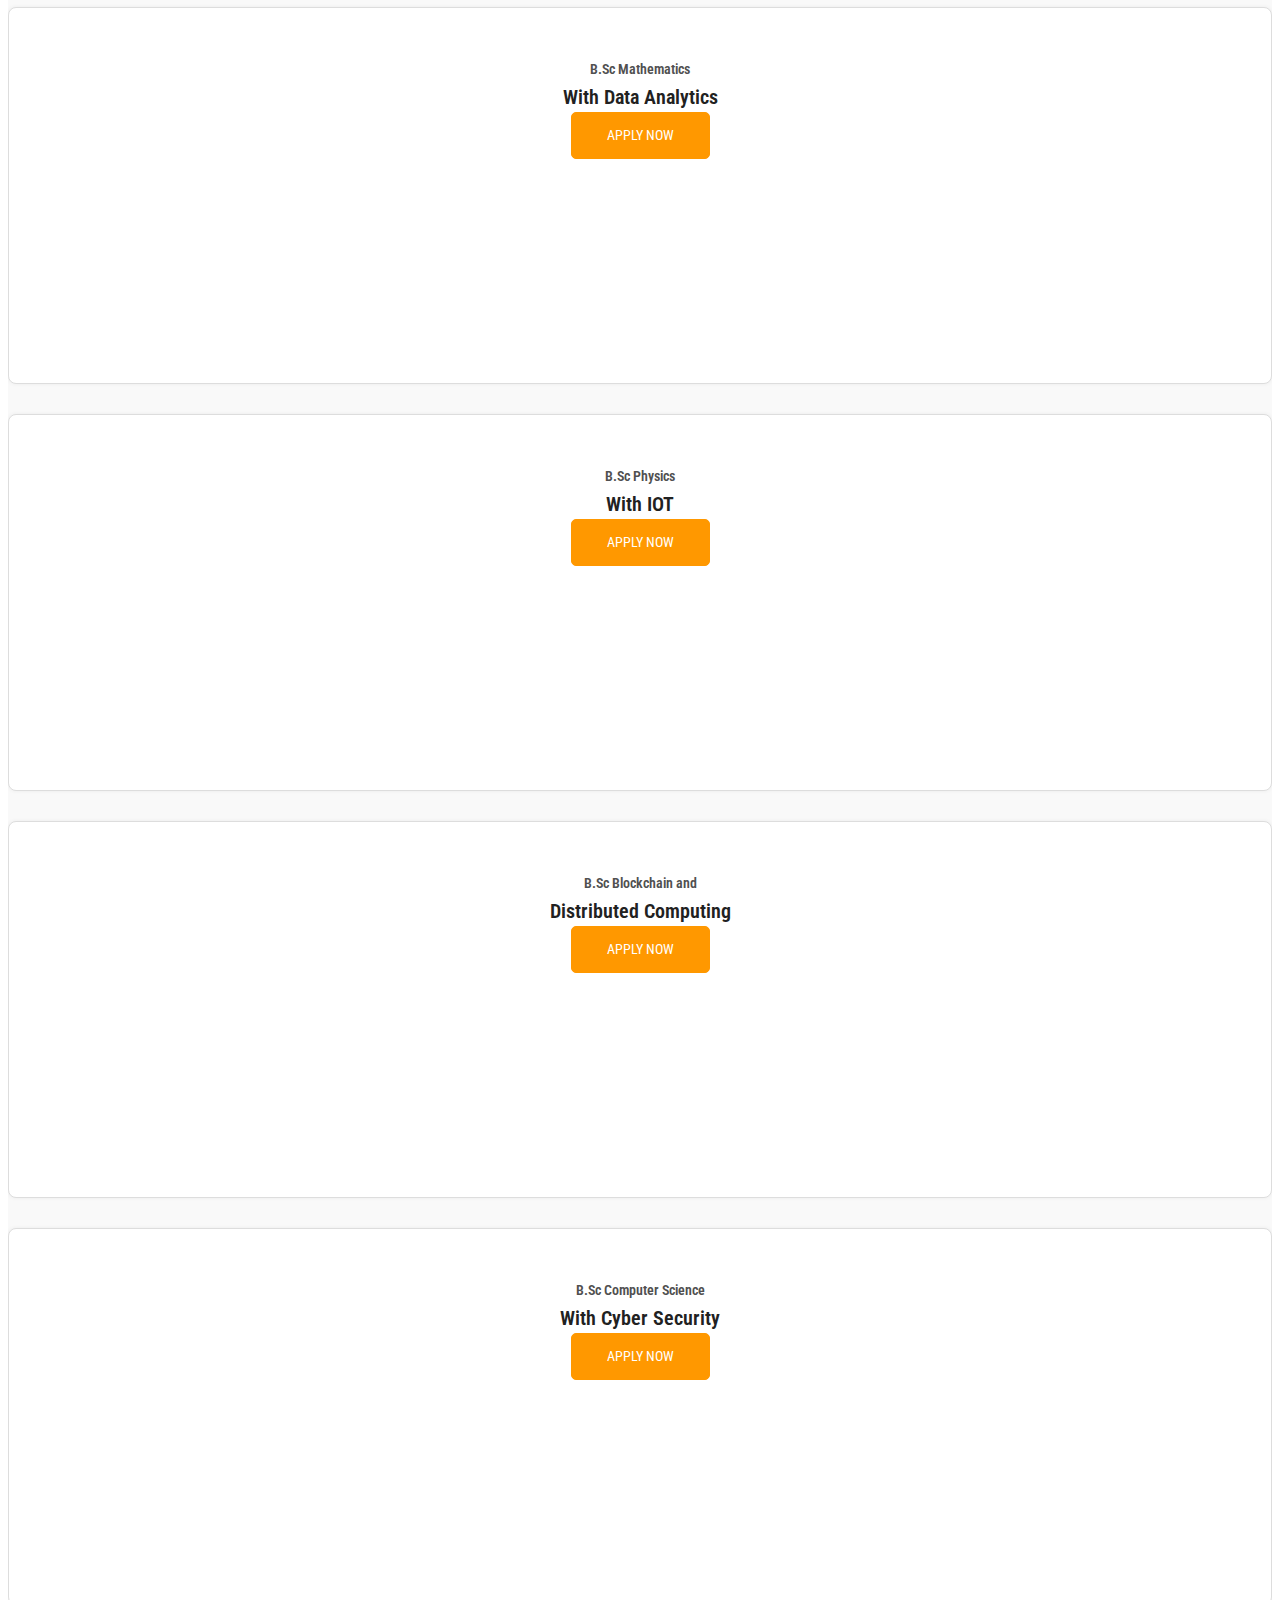
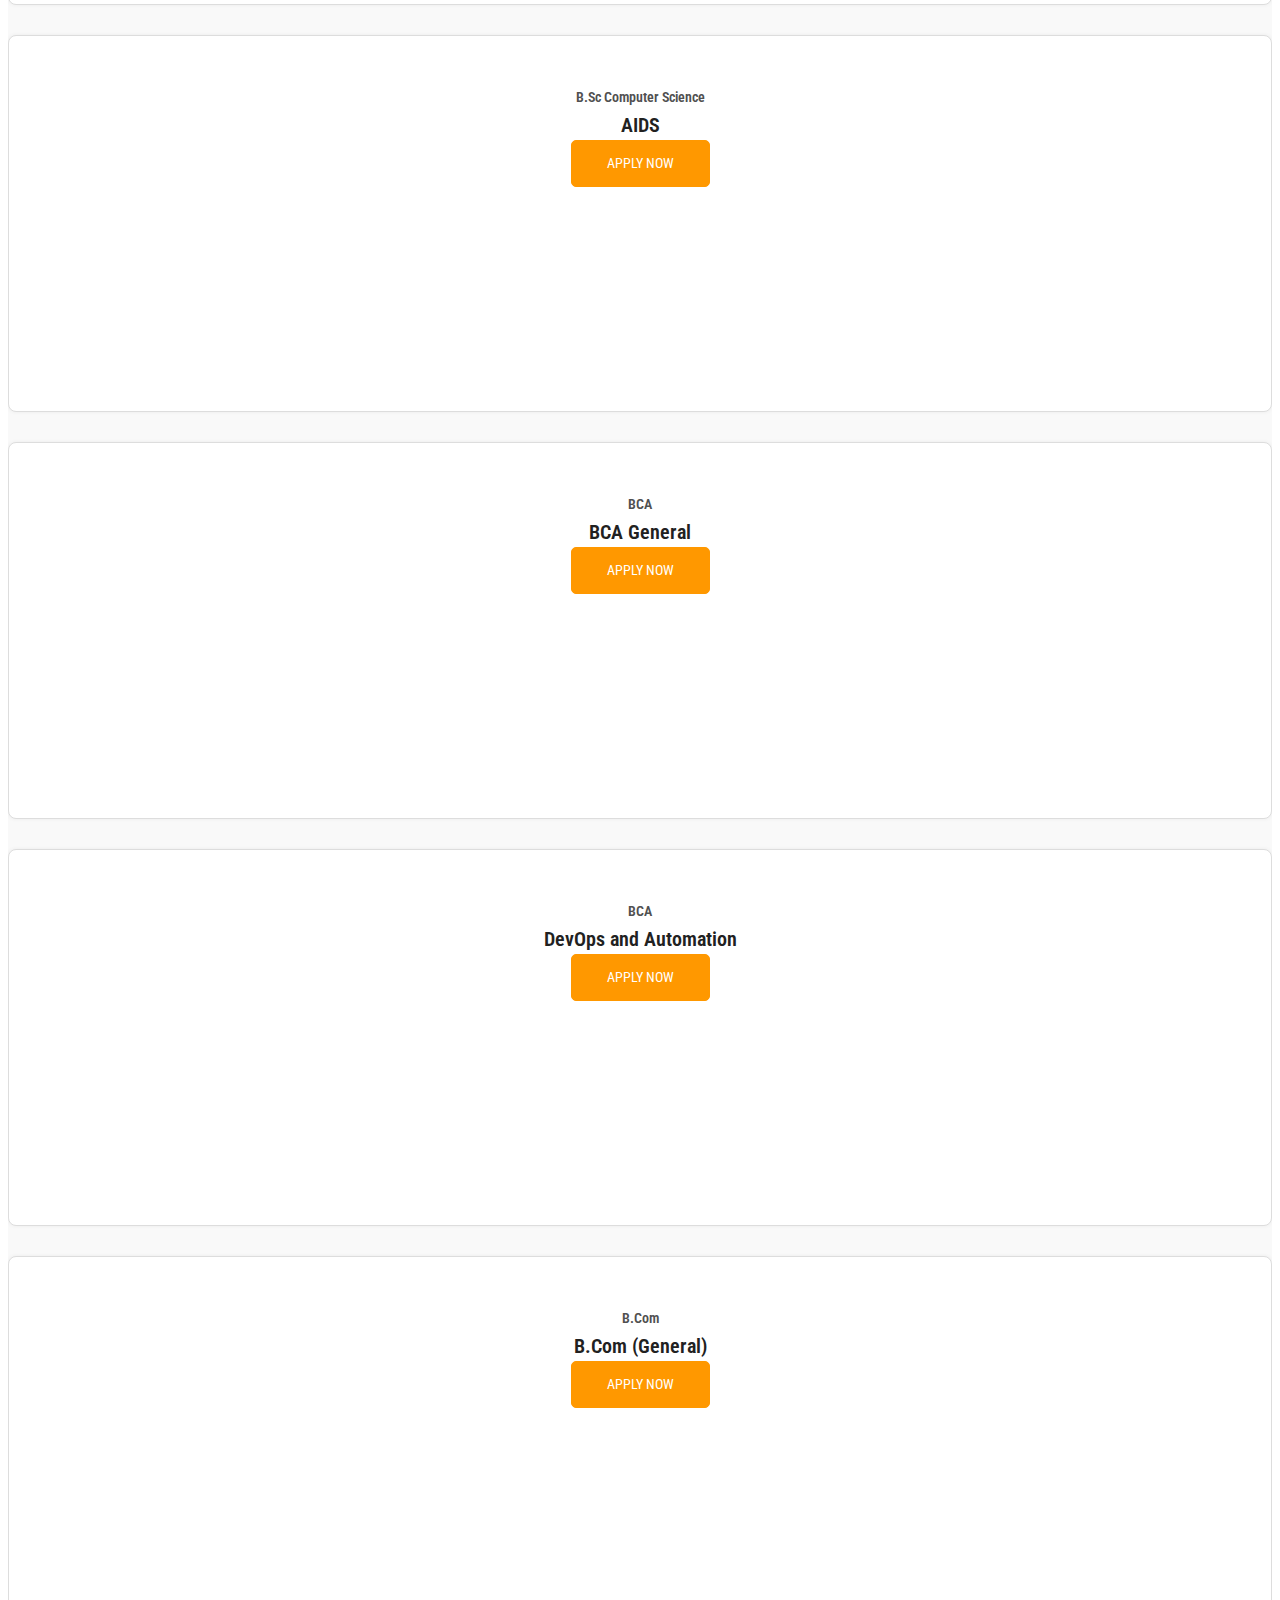
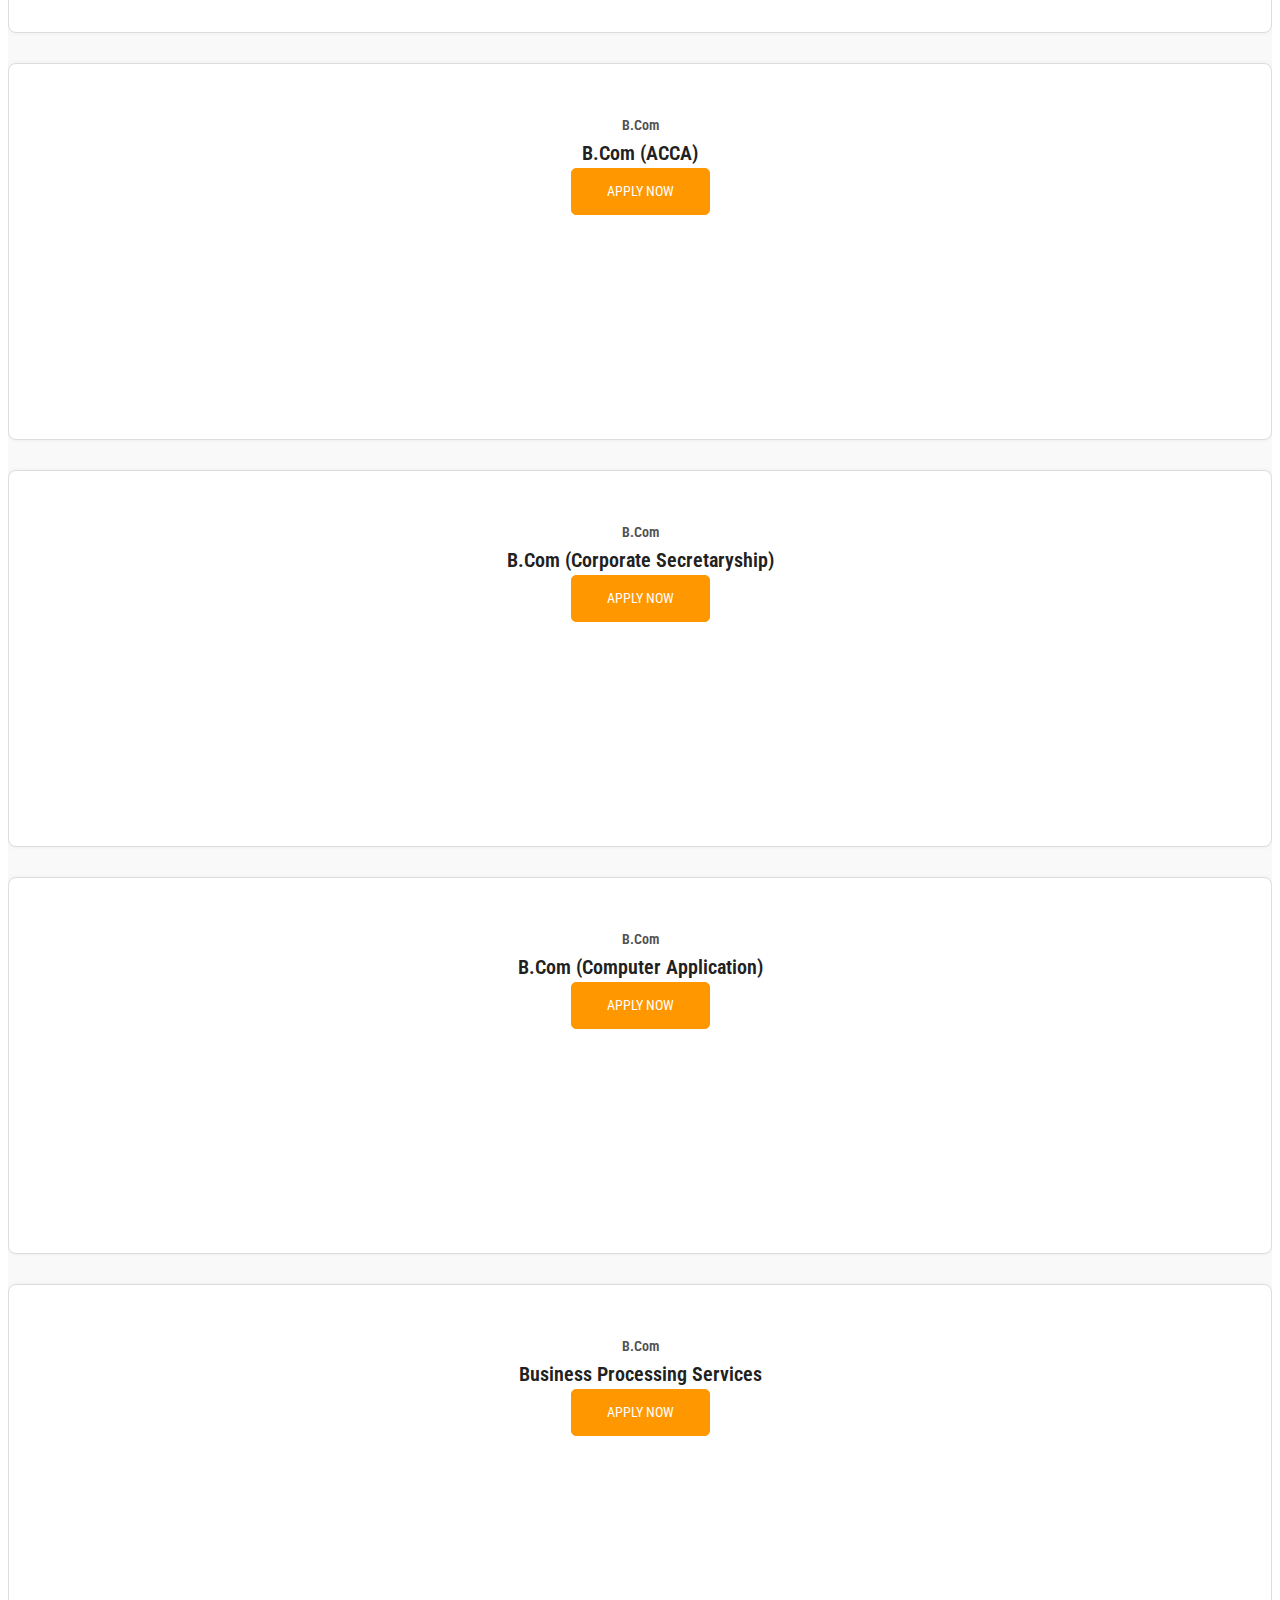
==== commit e3d63d70: "social media" ====
--- a/index.html
+++ b/index.html
@@ -27,6 +27,7 @@
         <link rel="stylesheet" type="text/css" href="css/off-canvas.css">
 		<!-- flaticon css  -->
         <link rel="stylesheet" type="text/css" href="fonts/flaticon.css">
+        <link href="https://use.fontawesome.com/releases/v5.7.2/css/all.css" rel="stylesheet" />
 		<!-- flaticon2 css  -->
         <link rel="stylesheet" type="text/css" href="fonts/fonts2/flaticon.css">
         <!-- rsmenu CSS -->
@@ -229,7 +230,7 @@
                     <div class="col-lg-3 col-md-6">
                         <div class="rs-counter-list">
                               <div class="icon-part">
-                                    <i class="flaticon-tool"></i>
+                                <i class="fas fa-university"></i>
                              </div>
                             <div class="text-part">
                                 <h2 class="counter-number plus">
@@ -244,7 +245,7 @@
                     <div class="col-lg-3 col-md-6">
                         <div class="rs-counter-list">
                               <div class="icon-part">
-                                    <i class="flaticon-tool-2"></i>
+                                <i class="fas fa-award"></i>
                              </div>
                             <div class="text-part">
                                 <h2 class="counter-number plus">
@@ -259,7 +260,7 @@
                     <div class="col-lg-3 col-md-6">
                         <div class="rs-counter-list">
                               <div class="icon-part">
-                                    <i class="flaticon-book"></i>
+                                <i class="fas fa-chalkboard-teacher"></i>
                              </div>
                             <div class="text-part">
                                 <h2 class="counter-number plus">
@@ -274,7 +275,7 @@
                     <div class="col-lg-3 col-md-6">
                         <div class="rs-counter-list">
                               <div class="icon-part">
-                                    <i class="flaticon-book-1"></i>
+                                <i class="fas fa-user-graduate"></i>
                              </div>
                             <div class="text-part">
                                 <h2 class="counter-number plus">
@@ -1823,9 +1824,9 @@
         <div class="rs-about-style7 bg11">
             <div class="container">
                 <div class="content-part text-center">
-                 <div class="play-btn">
+                 <!-- <div class="play-btn">
                     <a class="pulse-btn" target="_blank" href="https://www.youtube.com/@RathinamCollege"><i class="fa fa-play"></i></a>
-                 </div>
+                 </div> -->
                     <span class="sub-title pb-10">Offering Latest Best Courses</span>
                     <h2 class="title pb-15">Trusted By 3500+ Students Globally</h2>
                         <p class="pb-30">
@@ -2131,7 +2132,7 @@
                     <div class="row footer-contact-desc">
                         <div class="col-md-4">
                             <div class="contact-inner">
-                                <i class="fa fa-map-marker"></i>
+                                <i class="fas fa-map-marker-alt"></i>
                                 <h4 class="contact-title">Address</h4>
                                 <p class="contact-desc">
                                     Rathinam College of Arts & Science, <br> Pollachi Road,Eachanari,<br> Coimbatore
@@ -2140,7 +2141,7 @@
                         </div>
                         <div class="col-md-4">
                             <div class="contact-inner">
-                                <i class="fa fa-phone"></i>
+                                <i class="fas fa-phone-volume"></i>
                                 <h4 class="contact-title">Admission Hotline</h4>
                                 <p class="contact-desc">
                                     +91 84484 48909
@@ -2149,7 +2150,7 @@
                         </div>
                         <div class="col-md-4">
                             <div class="contact-inner">
-                                <i class="fa fa-map-marker"></i>
+                                <i class="fas fa-envelope-open-text"></i>
                                 <h4 class="contact-title">Email Address</h4>
                                 <p class="contact-desc">    
                                     admission@rathinam.in
@@ -2163,10 +2164,10 @@
             <!-- Footer Top -->
             <div class="footer-share">
                 <ul>
-                    <li><a href="https://www.facebook.com/rathinamcollege/about/" target="_blank"><i class="fa fa-facebook"></i></a></li>
-                    <li><a href="https://www.youtube.com/user/RathinamCollege" target="_blank"><i class="fa fa-youtube-play"></i></a></li>
-                    <li><a href="https://twitter.com/rathinamgroups" target="_blank"><i class="fa fa-twitter"></i></a></li>
-                    <li><a href="https://www.instagram.com/rathinam_college/" target="_blank"><i class="fa fa-instagram"></i></a></li> 
+                    <li><a href="https://www.facebook.com/rathinamcollege/about/" target="_blank"><img src="https://img.icons8.com/ios/30/null/facebook-new.png"/></a></li>
+                    <li><a href="https://www.youtube.com/user/RathinamCollege" target="_blank"><img src="https://img.icons8.com/ios/30/null/youtube-music.png"/></a></li>
+                    <li><a href="https://twitter.com/rathinamgroups" target="_blank"><img src="https://img.icons8.com/ios/30/null/twitter-circled--v1.png"/></a></li>
+                    <li><a href="https://www.instagram.com/rathinam_college/" target="_blank"><img src="https://img.icons8.com/ios/30/null/instagram-new--v1.png"/></a></li> 
                 </ul>
             </div> 
 
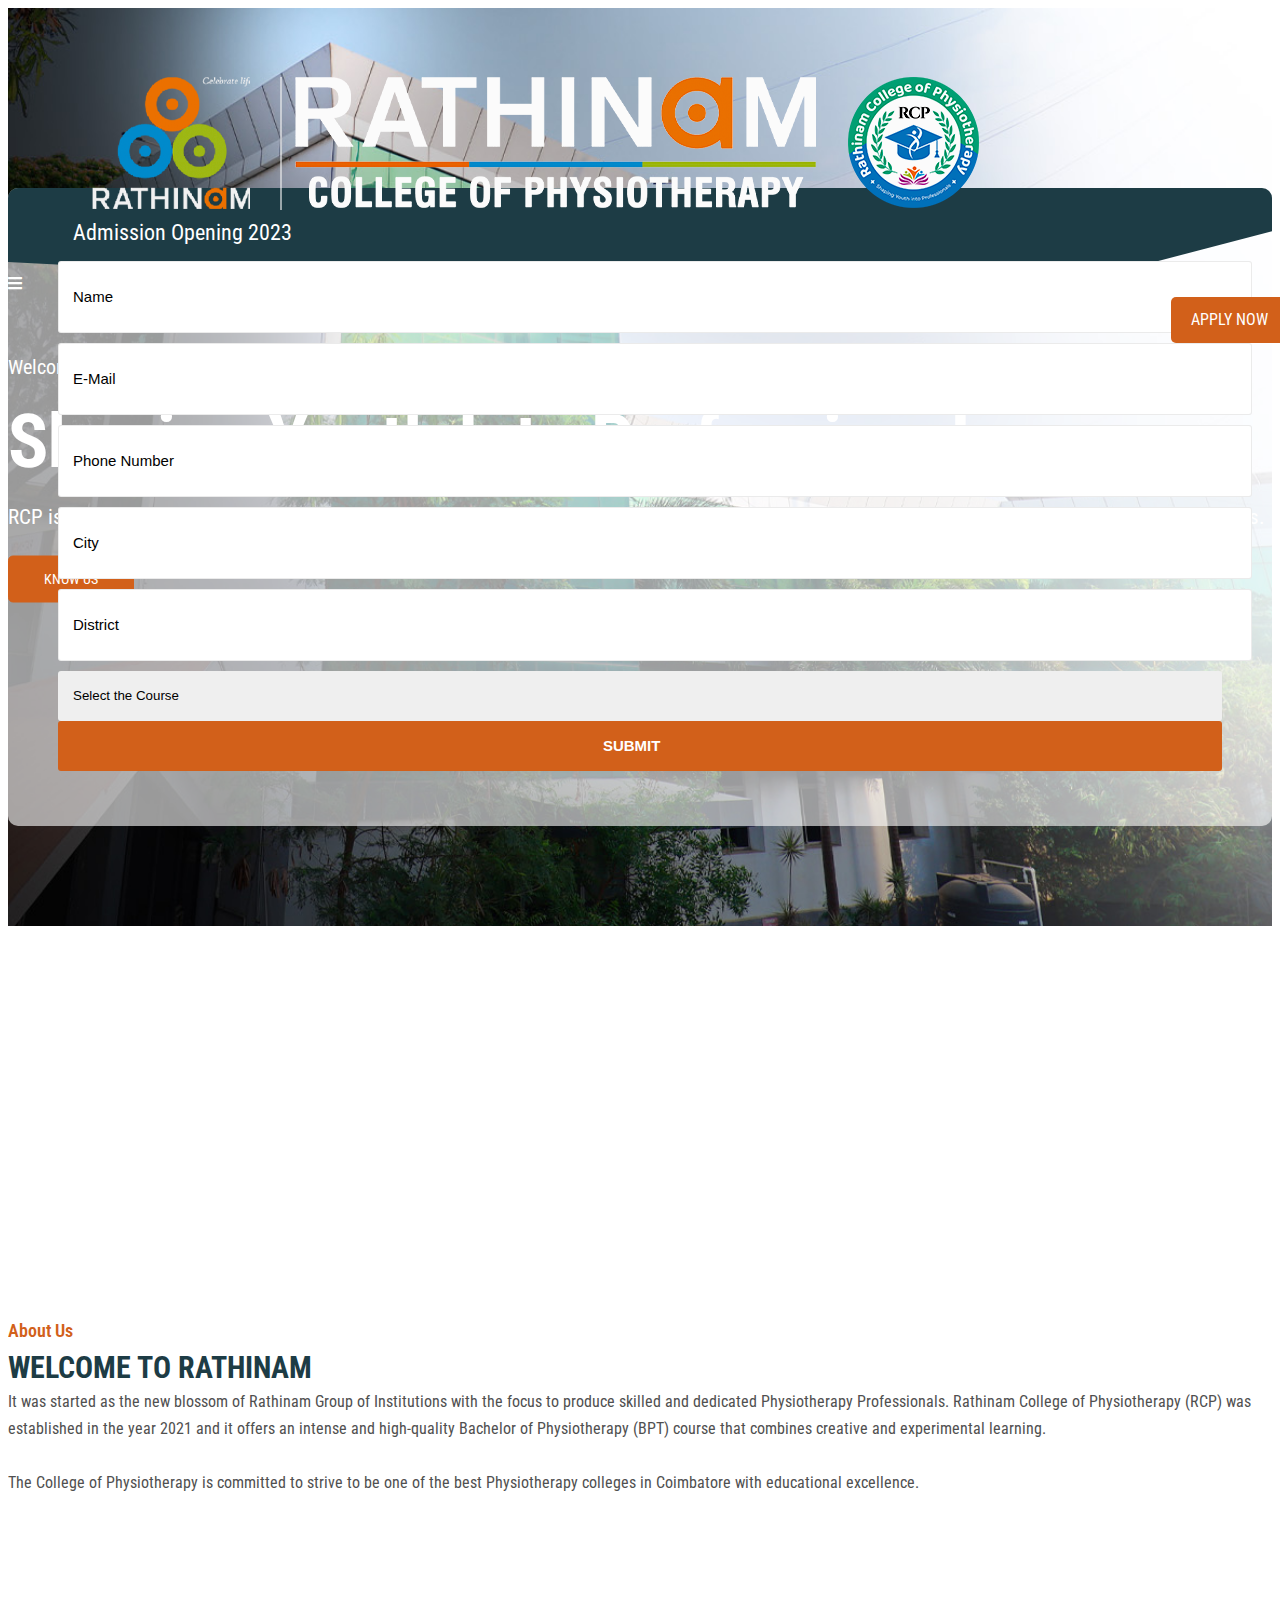
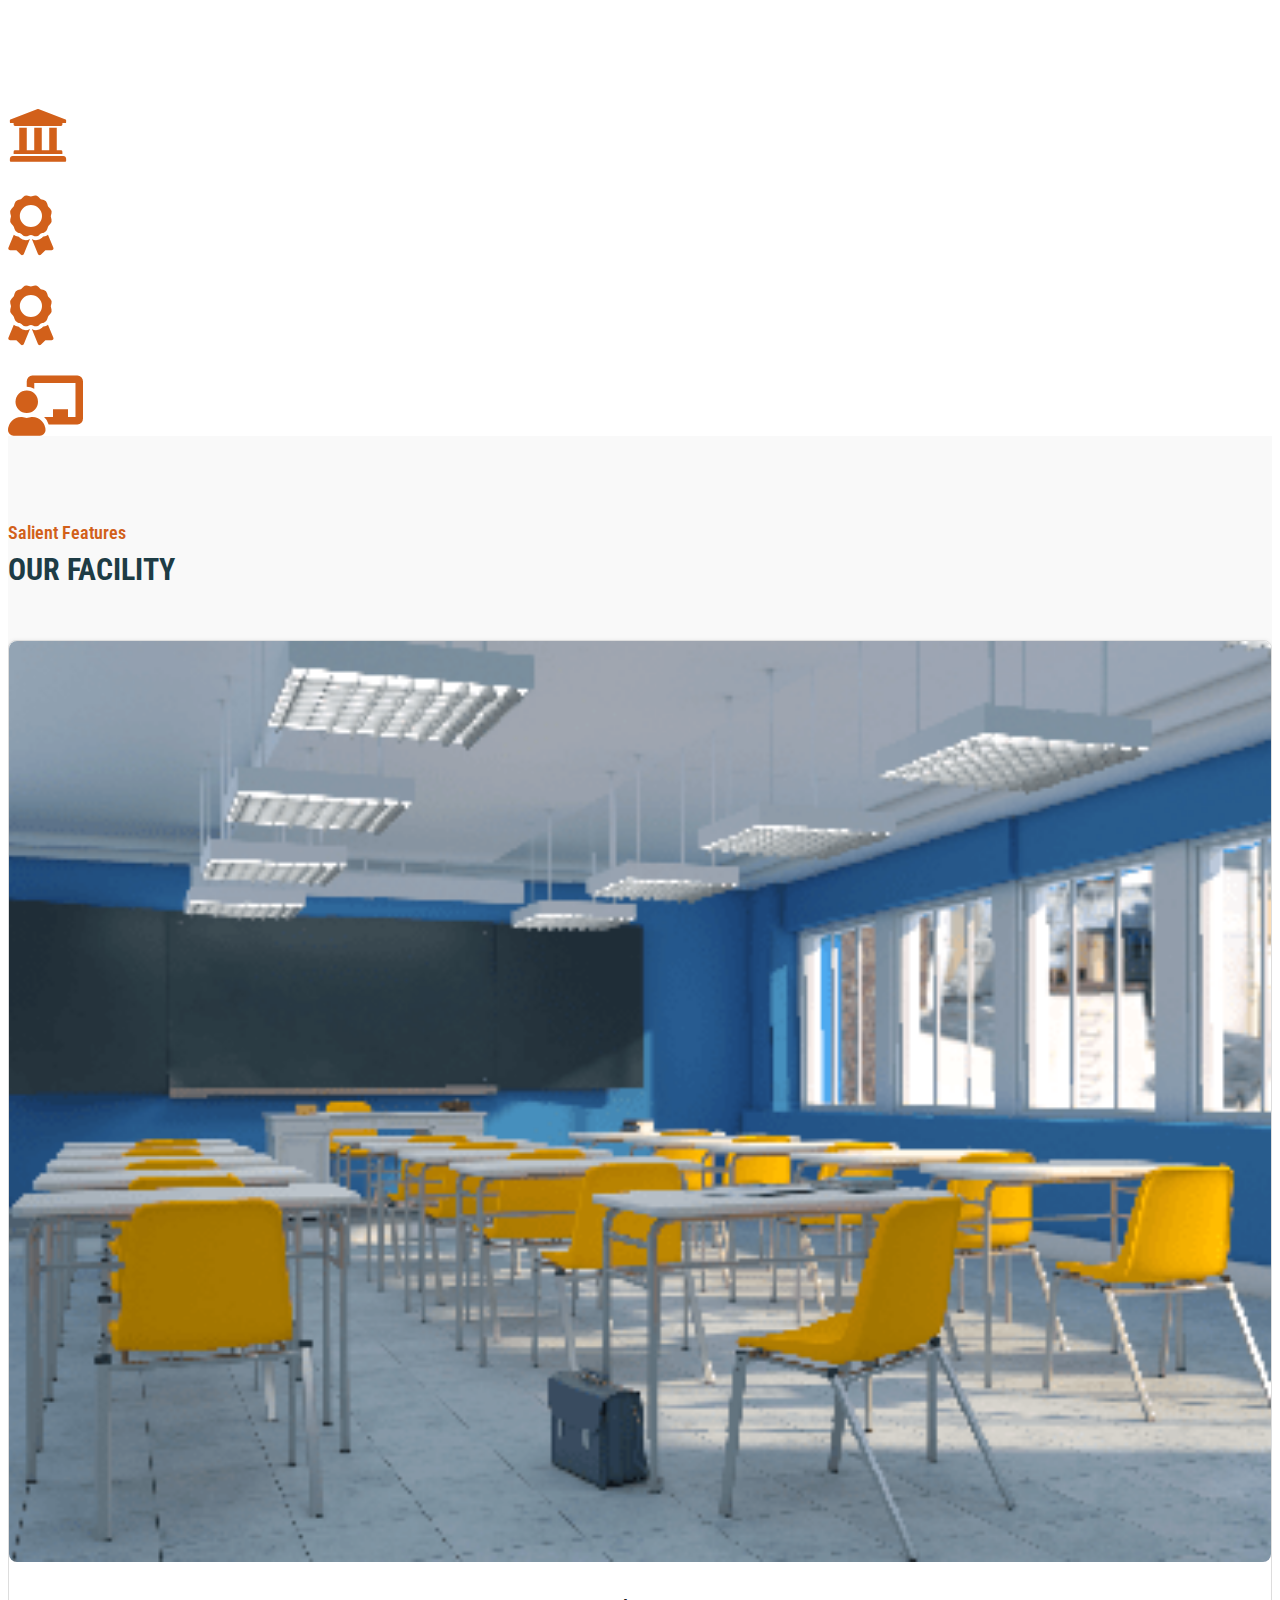
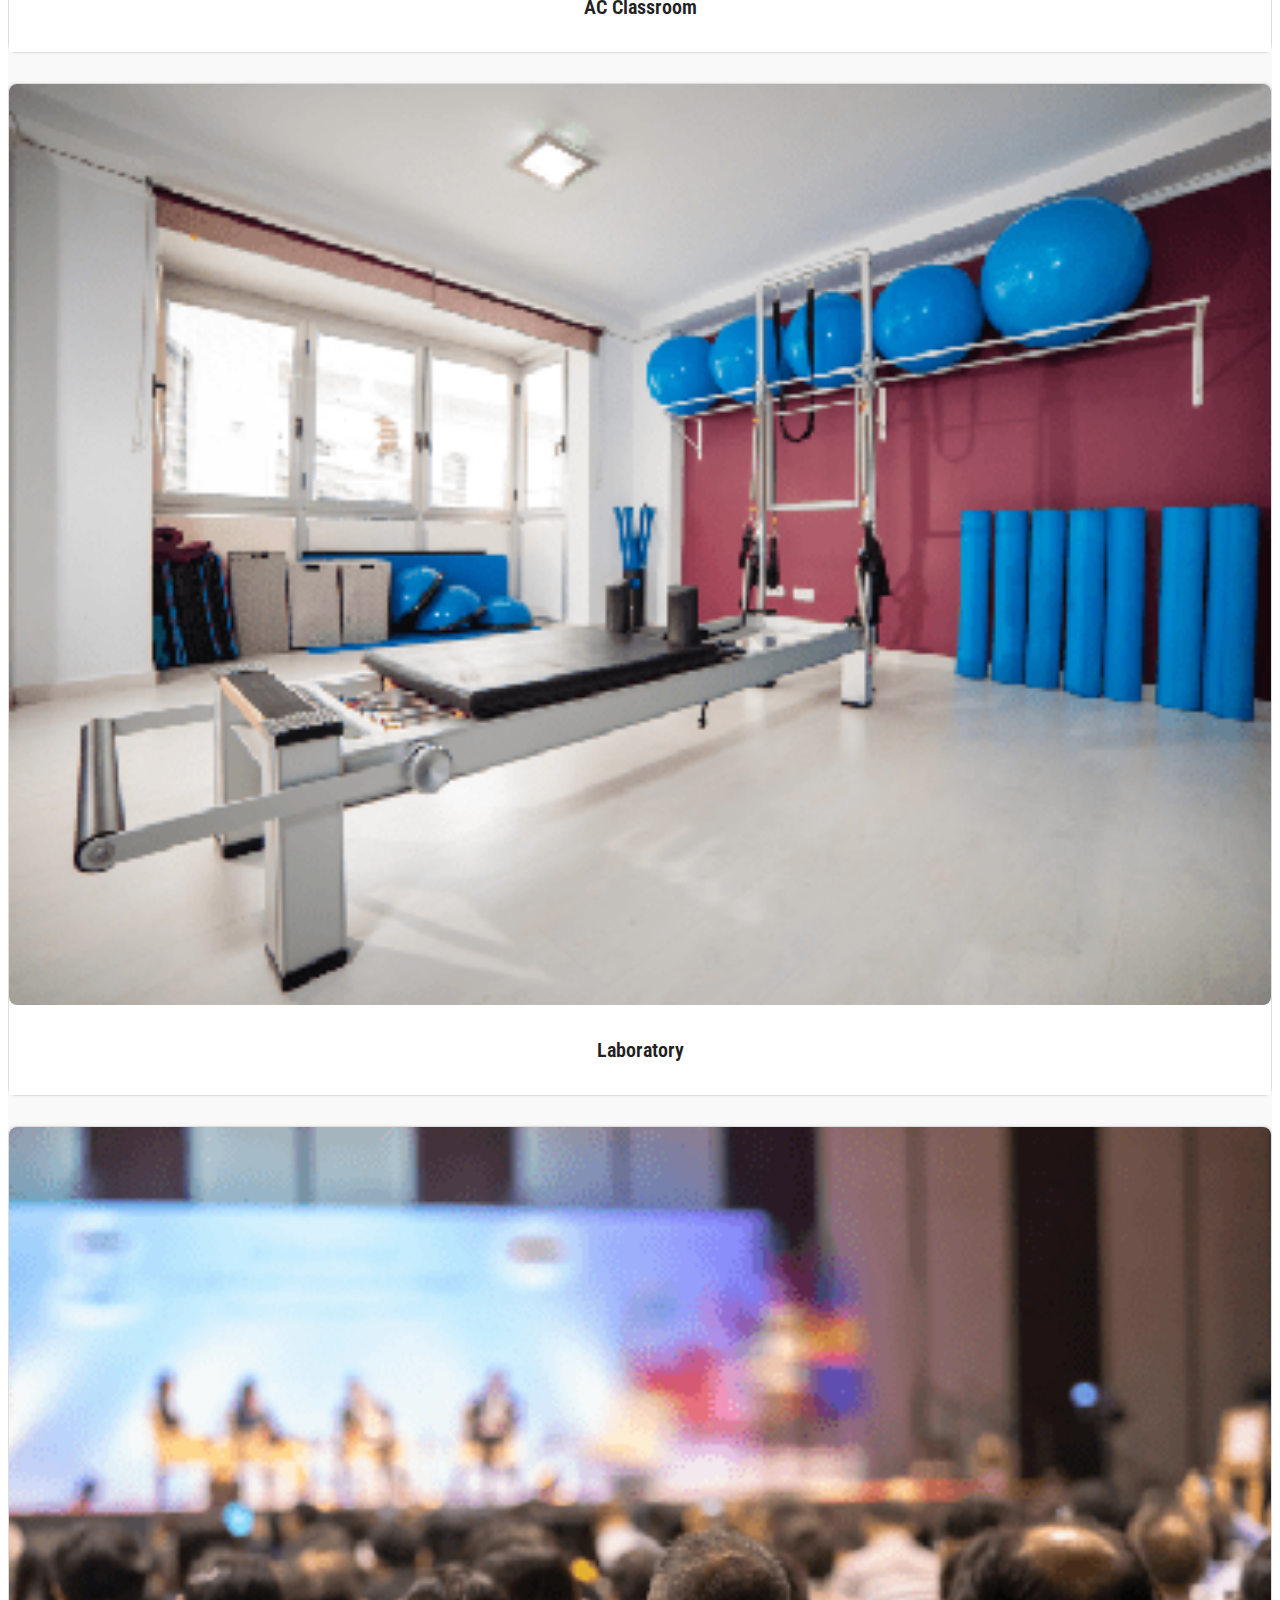
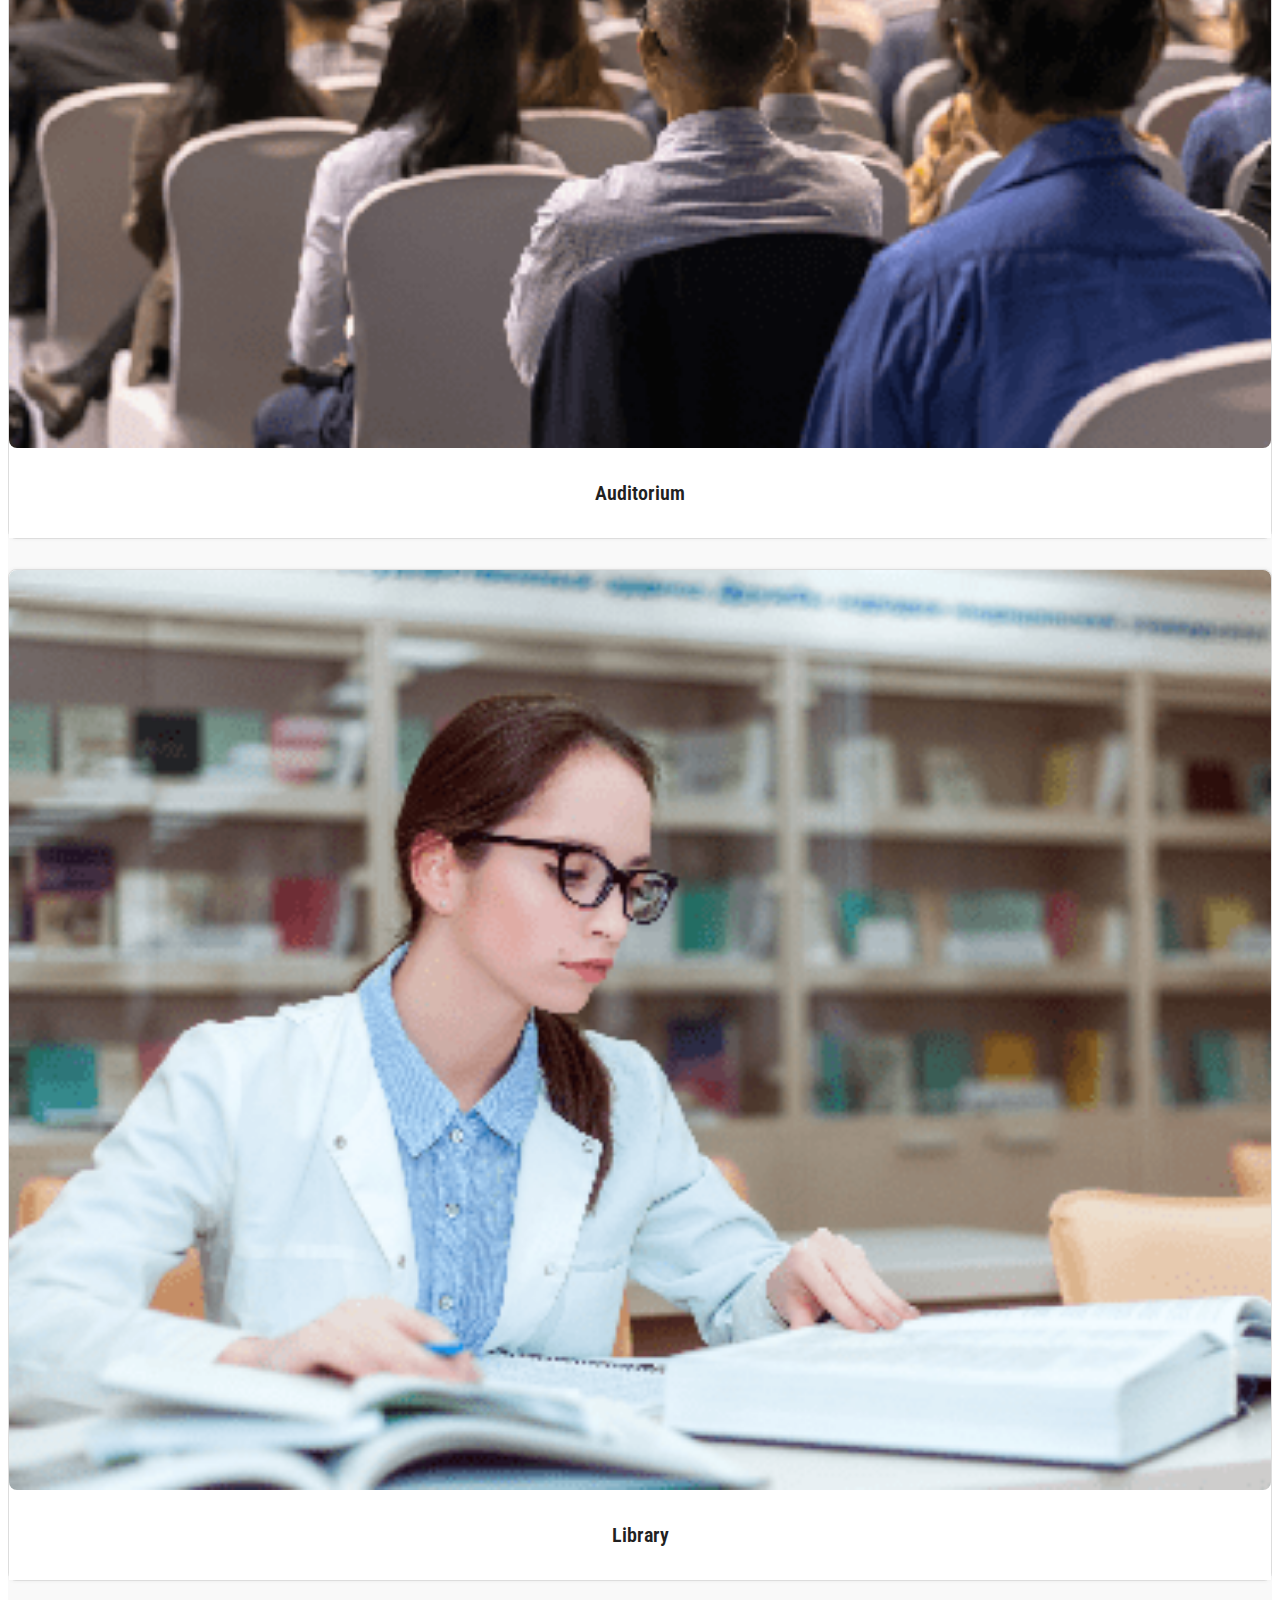
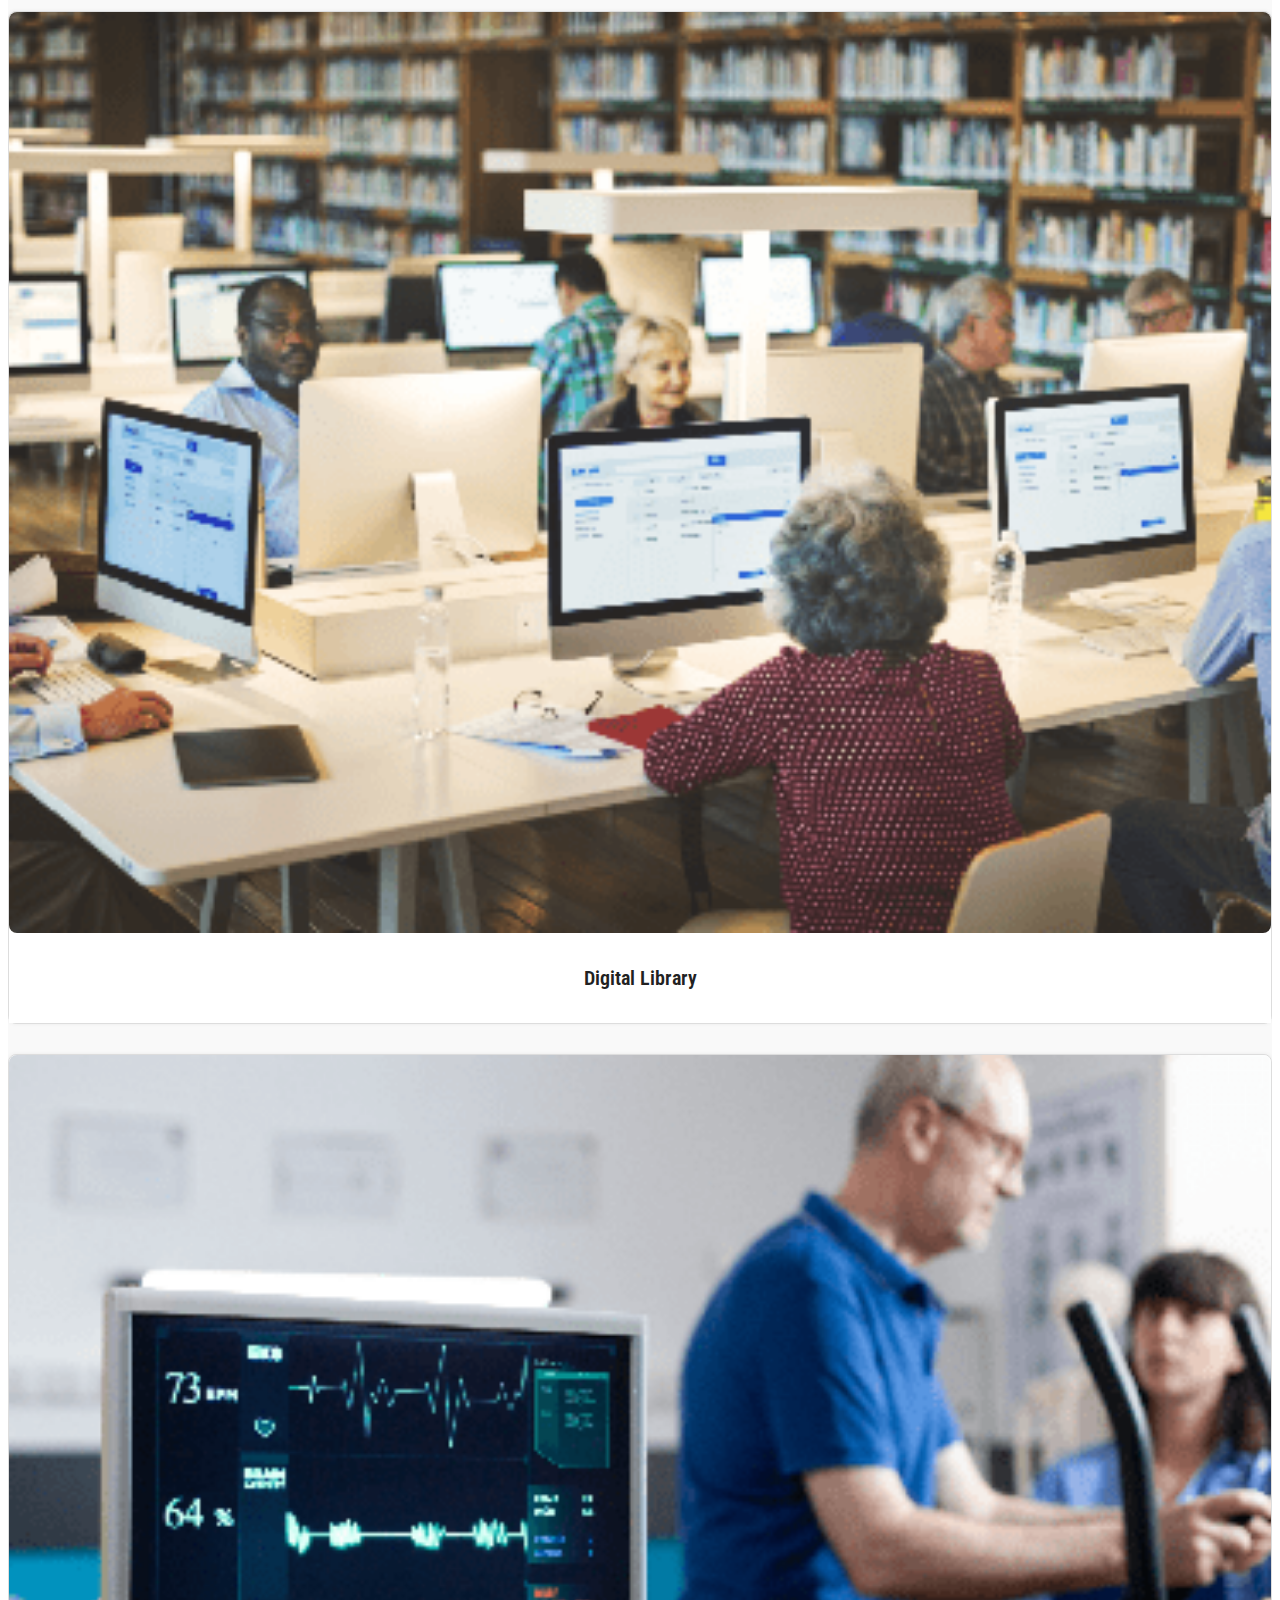
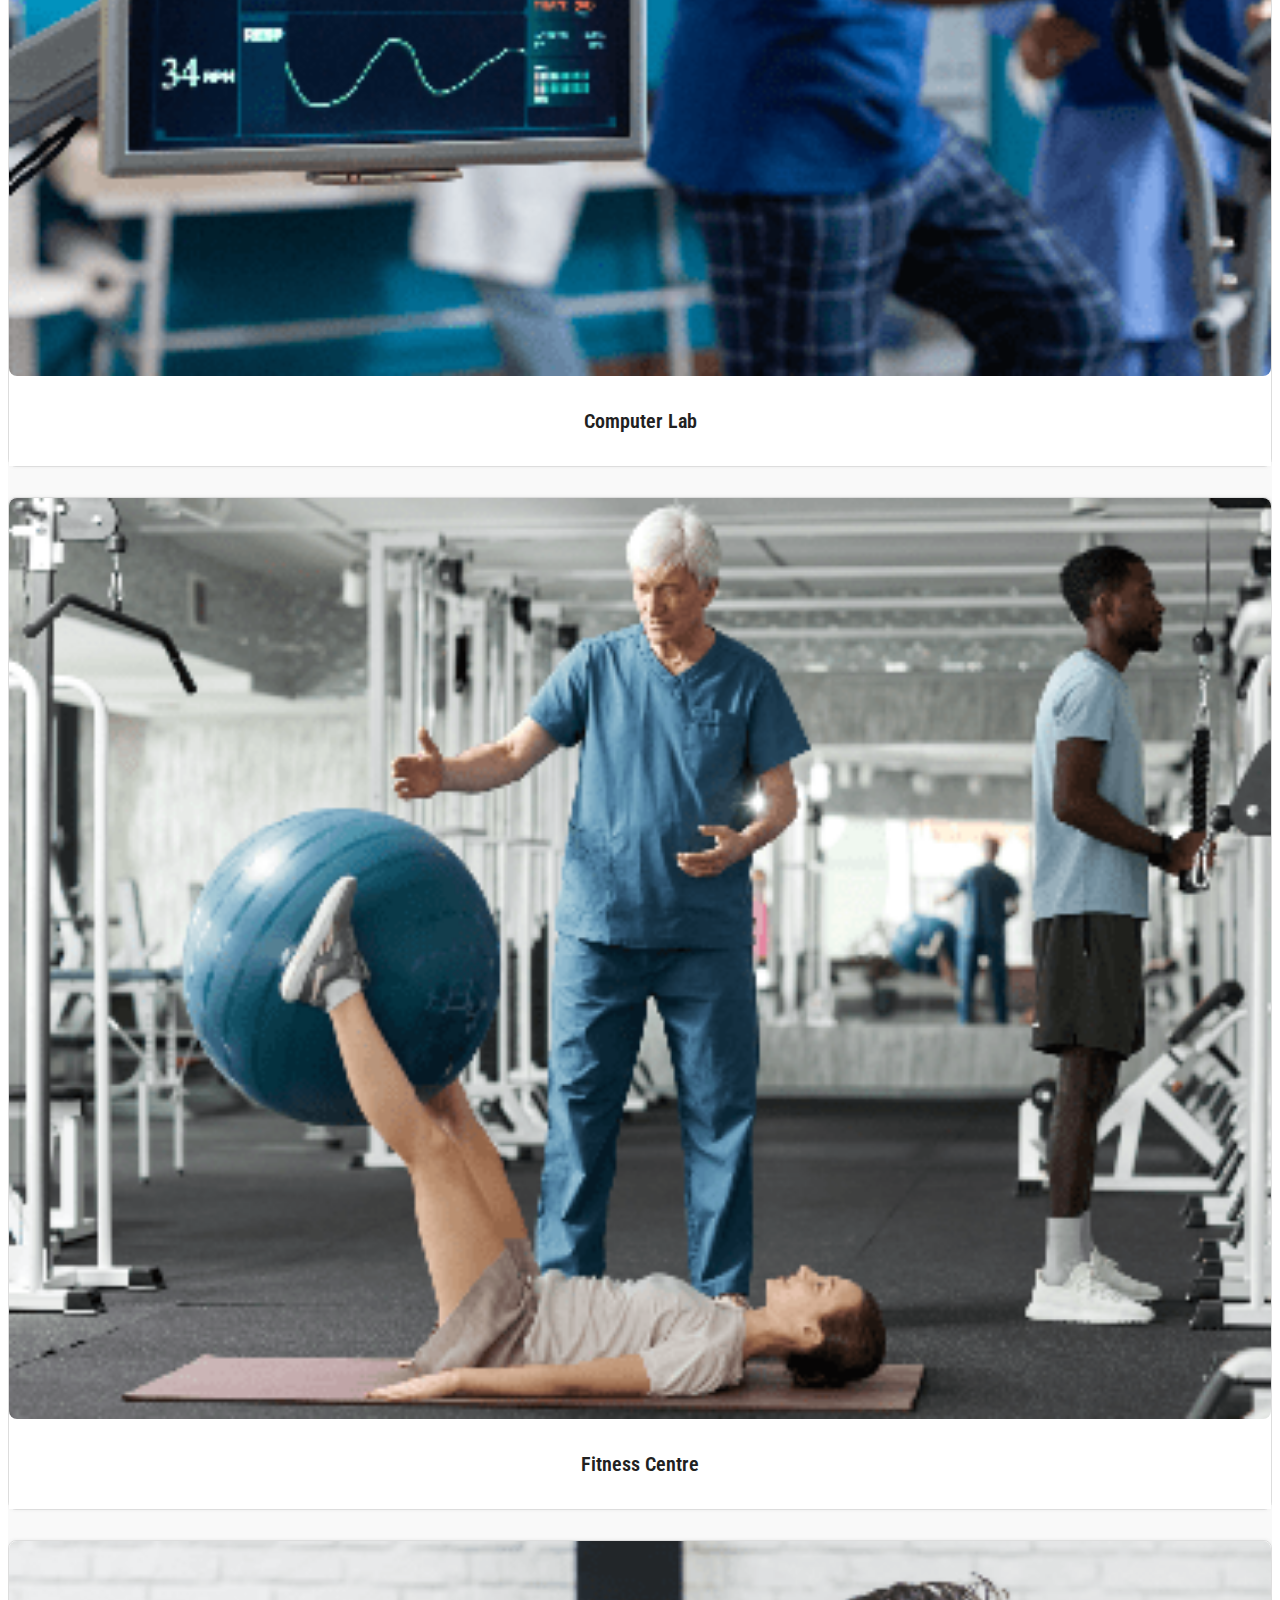
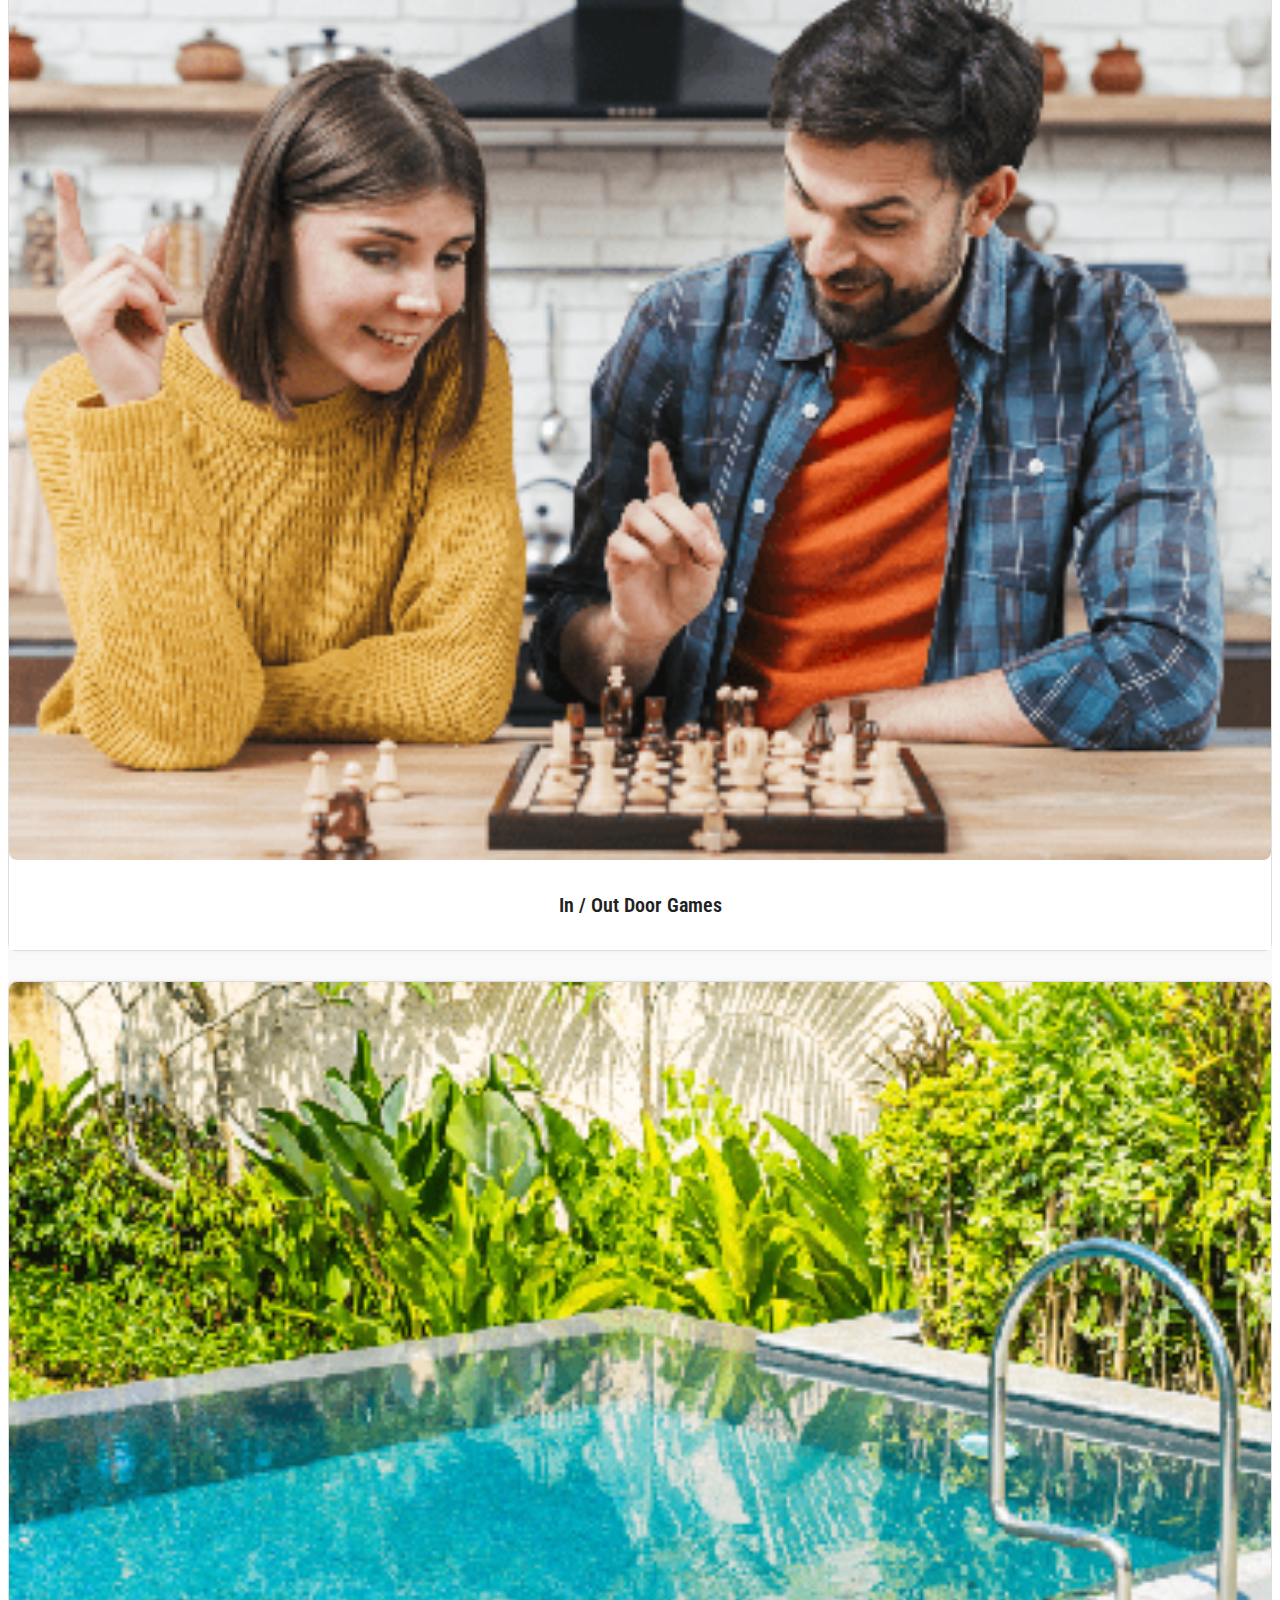
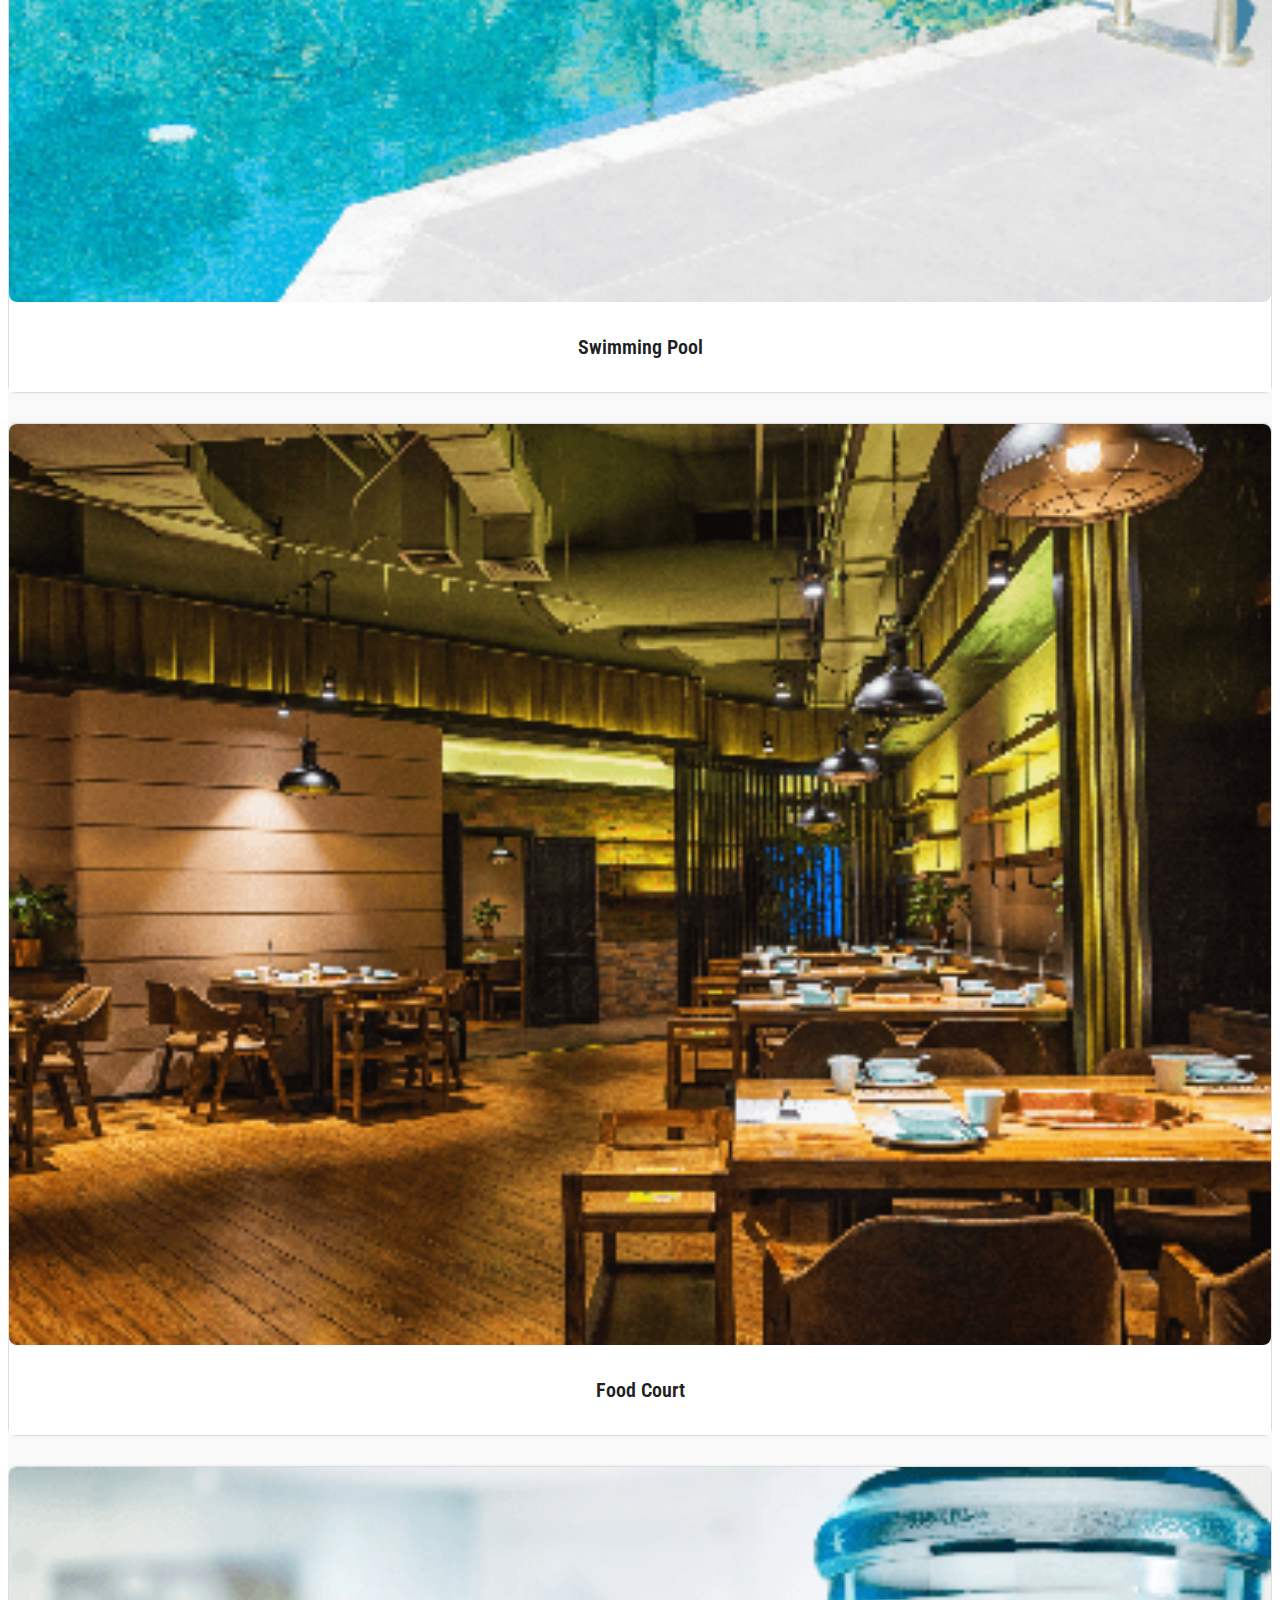
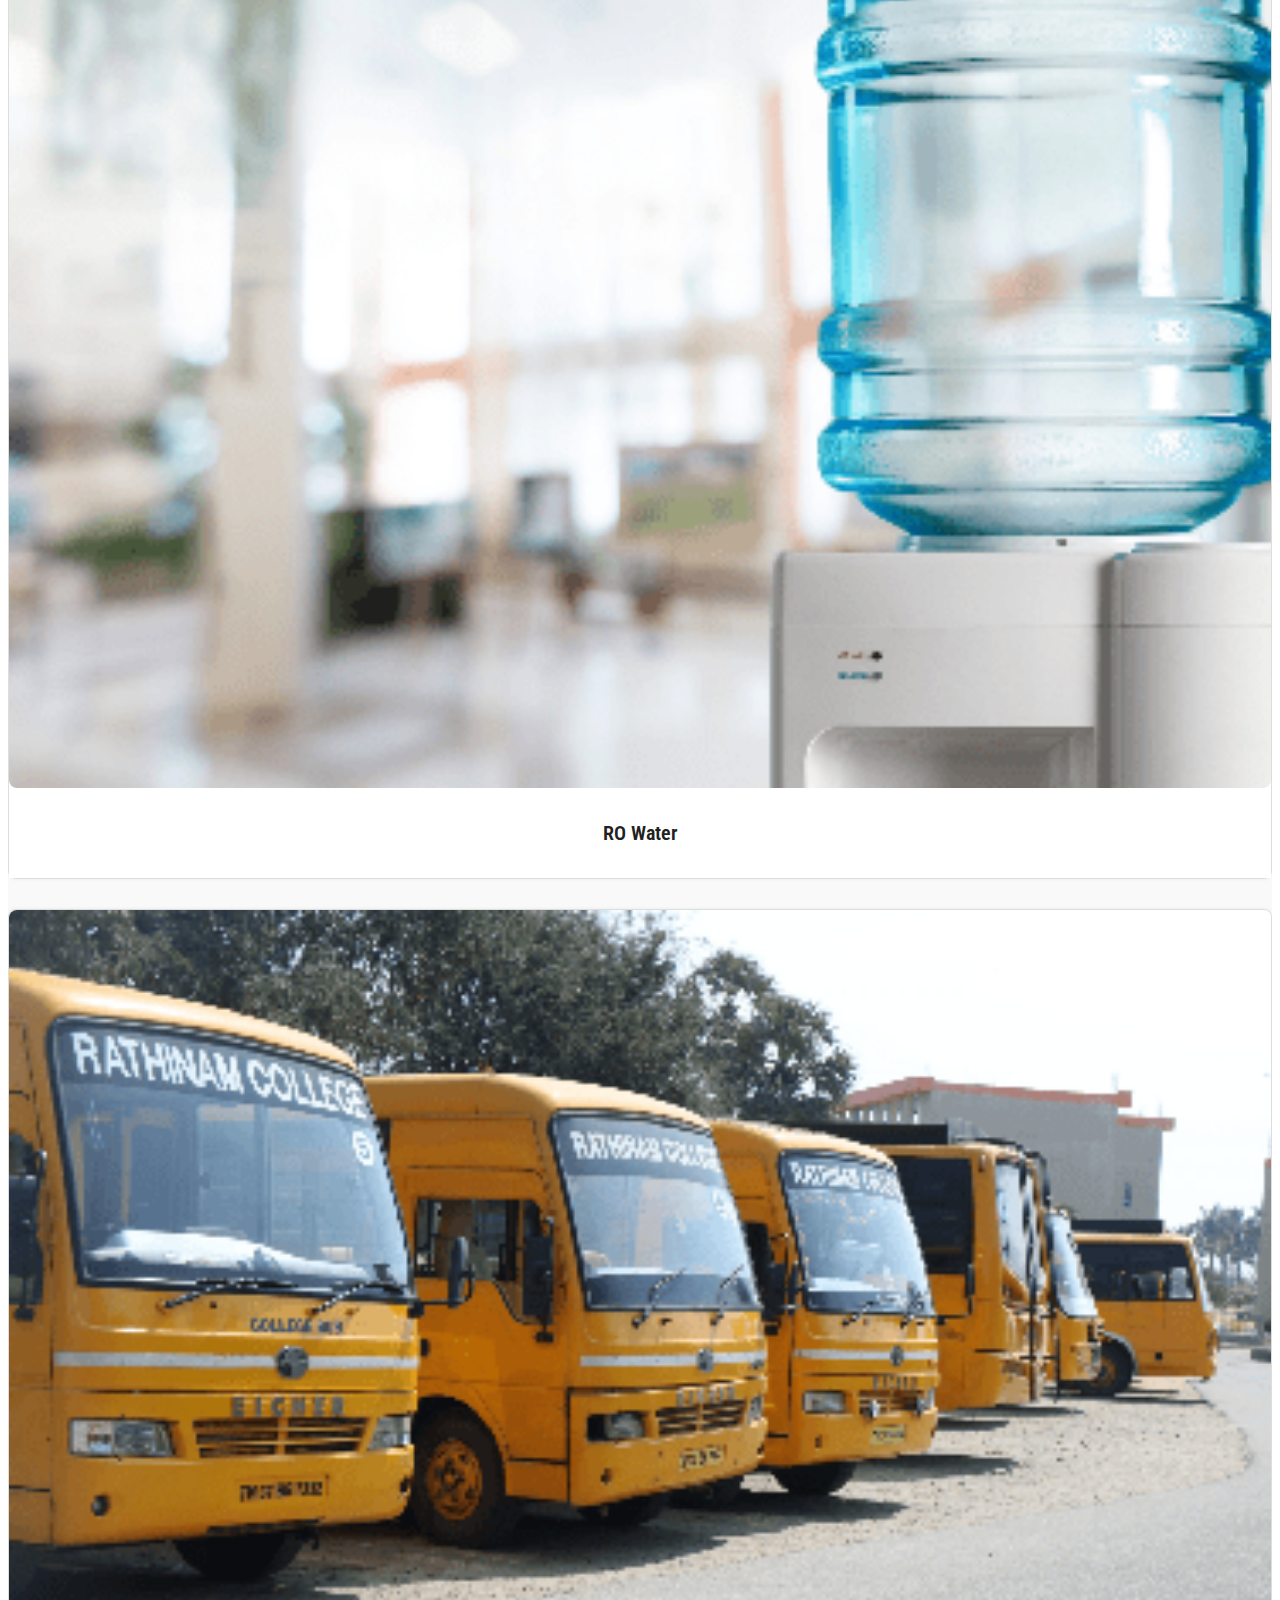
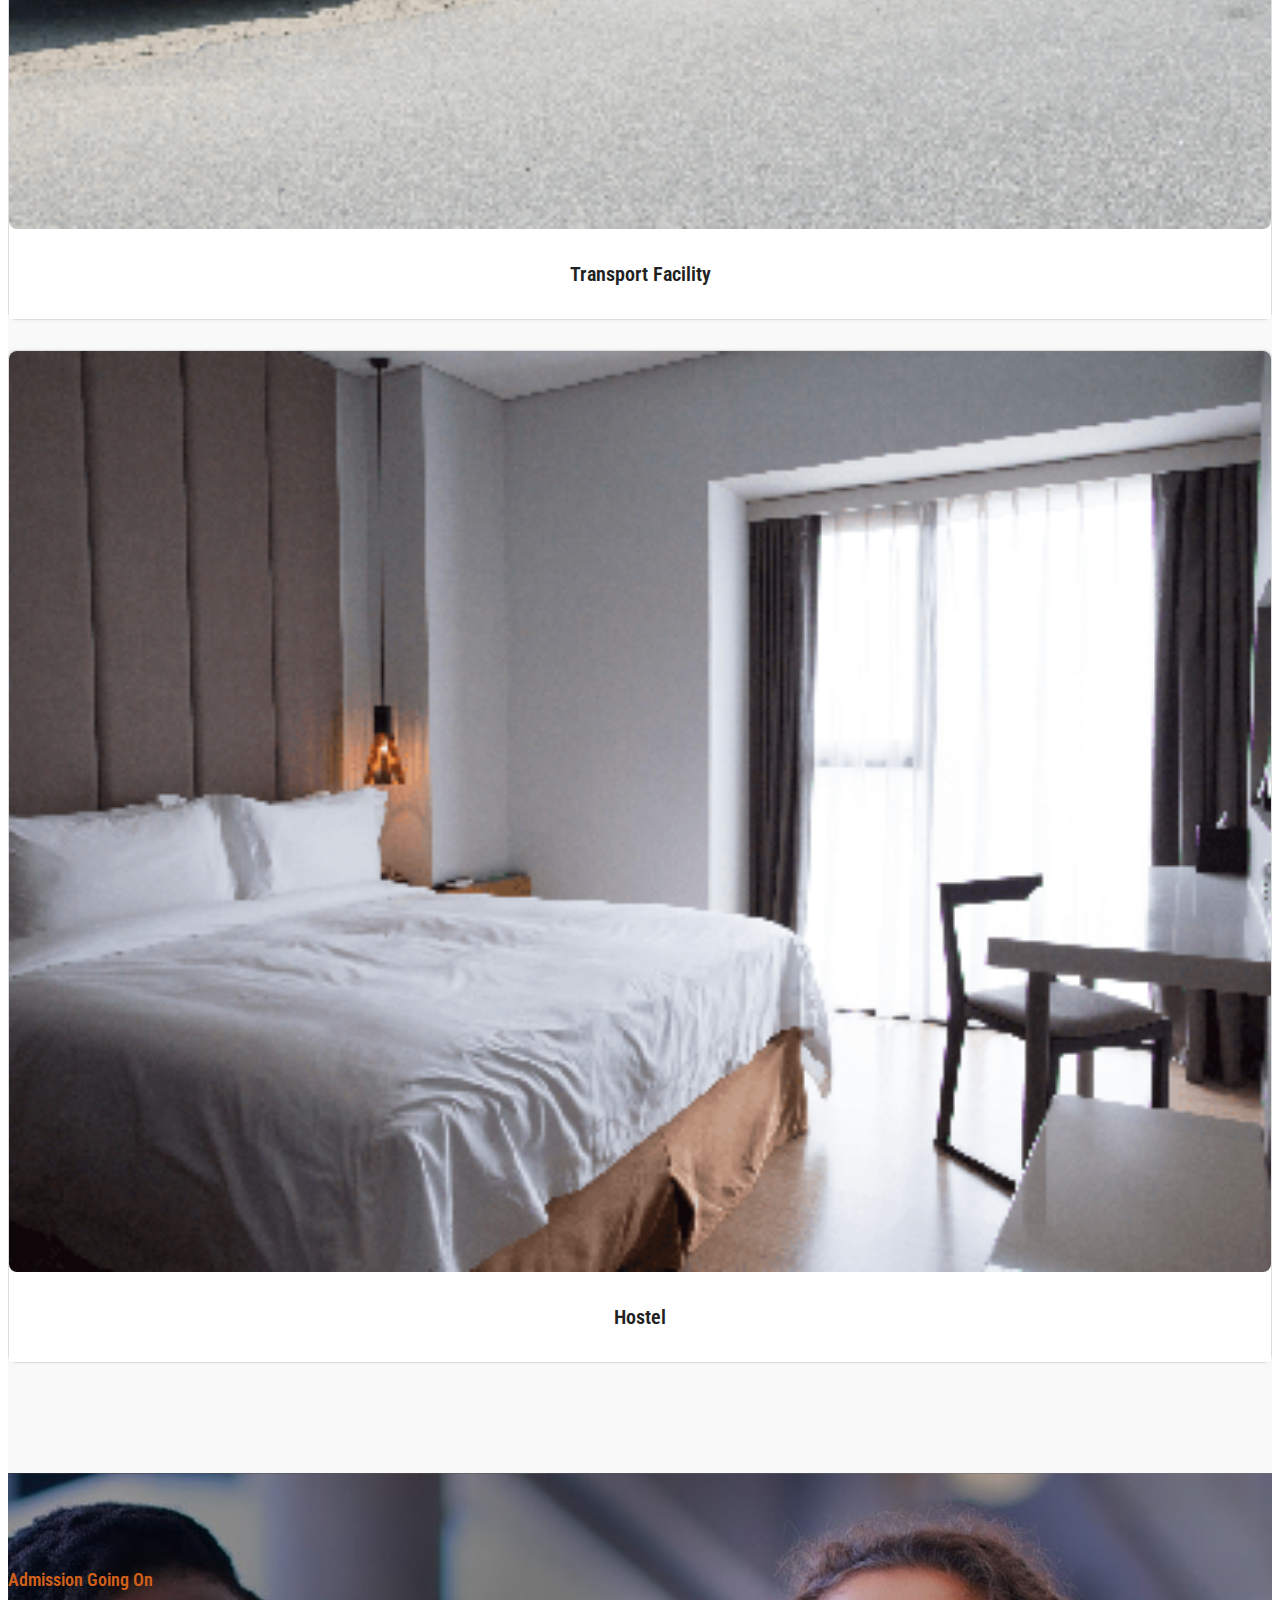
==== commit 0f5bbd8b: "first commit" ====
--- a/index.html
+++ b/index.html
@@ -3,7 +3,7 @@
 <head>
         <!-- meta tag -->
         <meta charset="utf-8">
-        <title>Rathinam College of Arts & Science</title>
+        <title>Rathinam College of Physiotherapy</title>
         <meta name="description" content="">
         <!-- responsive tag -->
         <meta http-equiv="x-ua-compatible" content="ie=edge">
@@ -55,7 +55,7 @@
                         <div class="row align-items-center">
                             <div class="col-lg-3 col-md-12">
                                 <div class="logo-area">
-                                    <a href="index.html"><img src="images/rcas-logo.png" alt="logo"></a>
+                                    <a href="index.html"><img src="images/RCP.png" alt="logo"></a>
                                 </div>
                             </div>
                             <div class="col-lg-9 col-md-12">
@@ -88,7 +88,8 @@
                     <div class="col-lg-7">
                         <div class="banner-inner">
                             <div class="sl-sub-title">Welcome To Rathinam</div>
-                            <h2 class="banner-title"><span>Reaching Impeccable Success Year By Year</h2>
+                            <h2 class="banner-title">Shaping Youth Into Professionals</h2>
+                            <p class="banner-subTitle">RCP is a symbol of excellence dedicated to inculcating education with unique standards that prepares competent Physiotherapists for global demands.</p>
                             <div class="btn-area pt-20">
                                 <a href="tel:+918448448909" class="readon2">Know Us</a>
                             </div>                           
@@ -124,66 +125,7 @@
                                             <div class="level">
                                                 <select>
                                                     <option>Select the Course</option>
-                                                    <option>B.Sc Computer Science </option>
-                                                    <option>B.Sc Computer Science with specialization of Cloud Technology and Information Security</option> 
-                                                    <option>B.Sc Information Technology</option>    
-                                                    <option>B.Sc Information Technology with specialization of Data Science</option>    
-                                                    <option>B.Sc Digital and Cyber Forensics Science</option>    
-                                                    <option>B.Sc Mathematics</option>    
-                                                    <option>B.Sc Physics</option>    
-                                                    <option>B.Sc Visual Communication with specialization of Animation and VFX</option>    
-                                                    <option>B.Sc Costume Design and Fashion</option>    
-                                                    <option>B.Sc Psychology</option>    
-                                                    <option>B.Sc Bio Technology</option>    
-                                                    <option>B.Sc Micro Biology</option>    
-                                                    <option>B.Sc Artificial Intelligence and Machine Learning</option>    
-                                                    <option>B.Sc Information Technology Specialization in Blockchain and Distributed Systems</option>    
-                                                    <option>B.Sc Maths with Specialization in Data Analytics</option>    
-                                                    <option>B.Sc Physics with Specialization in IOT</option>    
-                                                    <option>B.Sc Computer Technology with Blockchain and Distributed Computing</option>    
-                                                    <option>B.Sc Visual Communication and e-Media</option>    
-                                                    <option>B.Sc Computer Science with Cyber Security</option>    
-                                                    <option>B.Sc Computer Science (AIDS)</option>    
-                                                    <option>BCA General</option>    
-                                                    <option>BCA Specialization in DevOps and Automation</option>    
-                                                    <option>B.Com General</option>    
-                                                    <option>B.Com With specialization of ACCA</option>    
-                                                    <option>B.Com Computer Application</option>    
-                                                    <option>B.Com Professional Accounting</option>    
-                                                    <option>B.Com Business Processing Services</option>    
-                                                    <option>B.Com Accounting and Finance</option>    
-                                                    <option>B.Com Financial Service</option>    
-                                                    <option>B.Com Banking and Insurance</option>    
-                                                    <option>B.Com Information Technology</option>    
-                                                    <option>B.Com IT with Specialization of Accounting Analytics</option>    
-                                                    <option>B.Com Corporate Secretaryship</option>    
-                                                    <option>B.Com Computer Applications with Artificial Intelligence</option>    
-                                                    <option>B.Com Financial Services specialization in Digital Finance</option>    
-                                                    <option>B.Com International Business</option>    
-                                                    <option>B.Com International Business with CA</option>    
-                                                    <option>B.Com Professional Accounting with Specialization of chartered accountant</option>    
-                                                    <option>B.Com Professional Accounting with IT</option>    
-                                                    <option>B.Com Financial Services with SAP Certification</option>    
-                                                    <option>BMS ECommerce Operations</option>    
-                                                    <option>BBA Computer Application</option>    
-                                                    <option>BBA Logistics</option>    
-                                                    <option>BBA Logistics with specialization in Aviation</option>    
-                                                    <option>BBA Aviation Management</option>    
-                                                    <option>BBA Sunstone Eduversity</option>    
-                                                    <option>BA English Literature</option>    
-                                                    <option>M.Sc Data Science and Business Analytics</option>    
-                                                    <option>M.Sc Information Technology</option>    
-                                                    <option>M.Sc Mathematics</option>    
-                                                    <option>M.Sc Applied Psychology</option>    
-                                                    <option>M.Sc Bio-Technology</option>    
-                                                    <option>M.Sc Computer Science Specialization in Information Security and Cyber Forensics</option>    
-                                                    <option>M.Sc Data Science and Business Analysis</option>    
-                                                    <option>M.Sc Clinical Psychology</option>    
-                                                    <option>M.Com General</option>    
-                                                    <option>M.Com Computer Application</option>    
-                                                    <option>M.Com Journalism and Mass Communication</option>    
-                                                    <option>MA English Literature</option>    
-                                                    <option>MA Journalism and Mass Communication</option>
+                                                    <option>Bachelor of Physiotherapy (B.P.T)</option>
                                                 </select>
                                             </div>
                                         </div>
@@ -214,7 +156,7 @@
                                 Welcome To Rathinam
                             </h2>      
                             <p class="pb-20 text-justify">
-                                Rathinam College of Arts & Science (RCAS) is located in the midst of a scenic campus with excellent infrastructure and immense facilities amiable to students. RCAS chaperones the way to a holistic education, which combines the qualitative aspects of academia and technical facets of the industry. <br/><br>Education at RCAS is for someone who aspires to disseminate the status quo and promulgate a new path for themselves. Every student here is equipped with knowledge and experience, which can be applied in real-time and help to make a significant difference. 
+                                It was started as the new blossom of Rathinam Group of Institutions with the focus to produce skilled and dedicated Physiotherapy Professionals. Rathinam College of Physiotherapy (RCP) was established in the year 2021 and it offers an intense and high-quality Bachelor of Physiotherapy (BPT) course that combines creative and experimental learning.<br/><br/> The College of Physiotherapy is committed to strive to be one of the best Physiotherapy colleges in Coimbatore with educational excellence.
                             </p>
                         </div>
                     </div>
@@ -233,12 +175,9 @@
                                 <i class="fas fa-university"></i>
                              </div>
                             <div class="text-part">
-                                <h2 class="counter-number plus">
-                                    50
-                                </h2>                  
-                                <h6 class="counter-desc">
-                                    Years of Experience
-                                </h6>
+                                <h2 class="counter-numbers">
+                                    Smart Classes
+                                </h2>               
                             </div>
                         </div>
                     </div>    
@@ -248,12 +187,21 @@
                                 <i class="fas fa-award"></i>
                              </div>
                             <div class="text-part">
-                                <h2 class="counter-number plus">
-                                    90
+                                <h2 class="counter-numbers">
+                                    Hi-tech Labs
                                 </h2>                  
-                                <h6 class="counter-desc">
-                                    Awards & Honors
-                                </h6>
+                            </div>
+                        </div>
+                    </div> 
+                    <div class="col-lg-3 col-md-6">
+                        <div class="rs-counter-list">
+                              <div class="icon-part">
+                                <i class="fas fa-award"></i>
+                             </div>
+                            <div class="text-part">
+                                <h2 class="counter-numbers">
+                                    Virtual Training
+                                </h2>                  
                             </div>
                         </div>
                     </div>    
@@ -263,30 +211,12 @@
                                 <i class="fas fa-chalkboard-teacher"></i>
                              </div>
                             <div class="text-part">
-                                <h2 class="counter-number plus">
-                                    200
-                                </h2>                  
-                                <h6 class="counter-desc">
-                                    experienced Faculty
-                                </h6>
+                                <h2 class="counter-numbers">
+                                    Experienced Staff
+                                </h2> 
                             </div>
                         </div>
                     </div>    
-                    <div class="col-lg-3 col-md-6">
-                        <div class="rs-counter-list">
-                              <div class="icon-part">
-                                <i class="fas fa-user-graduate"></i>
-                             </div>
-                            <div class="text-part">
-                                <h2 class="counter-number plus">
-                                    3500
-                                </h2>                  
-                                <h6 class="counter-desc">
-                                    Student Enrolled
-                                </h6>
-                            </div>
-                        </div>
-                    </div>
                 </div>
             </div>
         </div>
@@ -295,8 +225,8 @@
         <div id="rs-courses" class="rs-courses rs-courses-style6 sec-color sec-spacer">
 			<div class="container">
                 <div class="sec-title2 mb-50 text-center">
-                    <span class="primary-color">Latest Course</span>      
-                    <h2>We Provide Best Courses</h2> 
+                    <span class="primary-color">Salient Features</span>      
+                    <h2>Our Facility</h2> 
                 </div>
                 <div class="row">
                     <div class="col-md-12">
@@ -310,1169 +240,222 @@
                                         </a>
                                     </div>
                                     <div class="course-body">
-                                        <span>
-                                            <a href="#" >
-                                                B.Sc 
-                                            </a>
-                                        </span>
-                                        <h4 class="title">
-                                            <a href="#">
-                                               Computer Science
-                                            </a>
-                                        </h4> 
-                                        <div class="text-center">
-                                            <a class="readon2" href="#">Apply Now</a>
-                                        </div>                                   
+                                        <h4 class="title">
+                                            <a href="#">
+                                               AC Classroom
+                                            </a>
+                                        </h4>                                  
                                     </div>                                
                                 </div>
                             </div> 
                             <div class="item">
                                 <div class="cource-item">
                                     <div class="cource-img">
+                                        <img src="images/courses/2.png" alt="">
+                                        <a class="image-link" href="#">
+                                            <i class="fa fa-link"></i>
+                                        </a>
+                                    </div>
+                                    <div class="course-body">
+                                        <h4 class="title">
+                                            <a href="#">
+                                                Laboratory
+                                            </a>
+                                        </h4>                                  
+                                    </div>                                
+                                </div>
+                            </div> 
+                            <div class="item">
+                                <div class="cource-item">
+                                    <div class="cource-img">
+                                        <img src="images/courses/3.png" alt="">
+                                        <a class="image-link" href="#">
+                                            <i class="fa fa-link"></i>
+                                        </a>
+                                    </div>
+                                    <div class="course-body">
+                                       
+                                        <h4 class="title">
+                                            <a href="#">
+                                                Auditorium
+                                            </a>
+                                        </h4>                                  
+                                    </div>                                
+                                </div>
+                            </div>
+                            <div class="item">
+                                <div class="cource-item">
+                                    <div class="cource-img">
+                                        <img src="images/courses/4.png" alt="">
+                                        <a class="image-link" href="#">
+                                            <i class="fa fa-link"></i>
+                                        </a>
+                                    </div>
+                                    <div class="course-body">
+                                        <h4 class="title">
+                                            <a href="#">
+                                               Library
+                                            </a>
+                                        </h4>                                  
+                                    </div>                                
+                                </div>
+                            </div> 
+                            <div class="item">
+                                <div class="cource-item">
+                                    <div class="cource-img">
+                                        <img src="images/courses/5.png" alt="">
+                                        <a class="image-link" href="#">
+                                            <i class="fa fa-link"></i>
+                                        </a>
+                                    </div>
+                                    <div class="course-body">
+                                       
+                                        <h4 class="title">
+                                            <a href="#">
+                                                Digital Library
+                                            </a>
+                                        </h4>                                  
+                                    </div>                                
+                                </div>
+                            </div> 
+                            <div class="item">
+                                <div class="cource-item">
+                                    <div class="cource-img">
                                         <img src="images/courses/6.png" alt="">
                                         <a class="image-link" href="#">
                                             <i class="fa fa-link"></i>
                                         </a>
                                     </div>
                                     <div class="course-body">
-                                        <span>
-                                            <a href="#" >
-                                               B.Sc Computer Science
-                                            </a>
-                                        </span>
-                                        <h4 class="title">
-                                            <a href="#">
-                                                Cloud Technology & Info Security
-                                            </a>
-                                        </h4> 
-                                        <div class="text-center">
-                                            <a class="readon2" href="#">Apply Now</a>
-                                        </div>                                   
+                                        <h4 class="title">
+                                            <a href="#">
+                                                Computer Lab
+                                            </a>
+                                        </h4>                                  
+                                    </div>                                
+                                </div>
+                            </div>                              
+                            <div class="item">
+                                <div class="cource-item">
+                                    <div class="cource-img">
+                                        <img src="images/courses/7.png" alt="">
+                                        <a class="image-link" href="#">
+                                            <i class="fa fa-link"></i>
+                                        </a>
+                                    </div>
+                                    <div class="course-body">
+                                        
+                                        <h4 class="title">
+                                            <a href="#">
+                                               Fitness Centre
+                                            </a>
+                                        </h4>                                  
                                     </div>                                
                                 </div>
                             </div> 
                             <div class="item">
                                 <div class="cource-item">
                                     <div class="cource-img">
-                                        <img src="images/courses/5.png" alt="">
-                                        <a class="image-link" href="#">
-                                            <i class="fa fa-link"></i>
-                                        </a>
-                                    </div>
-                                    <div class="course-body">
-                                        <span>
-                                            <a href="#" >
-                                               B.Sc
-                                            </a>
-                                        </span>
-                                        <h4 class="title">
-                                            <a href="#">
-                                                Information Technology
-                                            </a>
-                                        </h4> 
-                                        <div class="text-center">
-                                            <a class="readon2" href="#">Apply Now</a>
-                                        </div>                                   
-                                    </div>                                
-                                </div>
-                            </div>
-                            <div class="item">
-                                <div class="cource-item">
-                                    <div class="cource-img">
-                                        <img src="images/courses/4.png" alt="">
-                                        <a class="image-link" href="#">
-                                            <i class="fa fa-link"></i>
-                                        </a>
-                                    </div>
-                                    <div class="course-body">
-                                        <span>
-                                            <a href="#" >
-                                                B.Sc Information Technology
-                                            </a>
-                                        </span>
-                                        <h4 class="title">
-                                            <a href="#">
-                                                With Data Science
-                                            </a>
-                                        </h4> 
-                                        <div class="text-center">
-                                            <a class="readon2" href="#">Apply Now</a>
-                                        </div>                                   
+                                        <img src="images/courses/8.png" alt="">
+                                        <a class="image-link" href="#">
+                                            <i class="fa fa-link"></i>
+                                        </a>
+                                    </div>
+                                    <div class="course-body">
+                                        
+                                        <h4 class="title">
+                                            <a href="#">
+                                                In / Out Door Games
+                                            </a>
+                                        </h4>                                  
                                     </div>                                
                                 </div>
                             </div> 
                             <div class="item">
                                 <div class="cource-item">
                                     <div class="cource-img">
-                                        <img src="images/courses/7.png" alt="">
-                                        <a class="image-link" href="#">
-                                            <i class="fa fa-link"></i>
-                                        </a>
-                                    </div>
-                                    <div class="course-body">
-                                        <span>
-                                            <a href="#" >
-                                                B.Sc
-                                            </a>
-                                        </span>
-                                        <h4 class="title">
-                                            <a href="#">
-                                                Mathematics
-                                            </a>
-                                        </h4> 
-                                        <div class="text-center">
-                                            <a class="readon2" href="#">Apply Now</a>
-                                        </div>                                   
+                                        <img src="images/courses/9.png" alt="">
+                                        <a class="image-link" href="#">
+                                            <i class="fa fa-link"></i>
+                                        </a>
+                                    </div>
+                                    <div class="course-body">
+                                        
+                                        <h4 class="title">
+                                            <a href="#">
+                                                Swimming Pool
+                                            </a>
+                                        </h4>                                  
                                     </div>                                
                                 </div>
                             </div> 
                             <div class="item">
                                 <div class="cource-item">
                                     <div class="cource-img">
-                                        <img src="images/courses/9.png" alt="">
-                                        <a class="image-link" href="#">
-                                            <i class="fa fa-link"></i>
-                                        </a>
-                                    </div>
-                                    <div class="course-body">
-                                        <span>
-                                            <a href="#" >
-                                                B.Sc 
-                                            </a>
-                                        </span>
-                                        <h4 class="title">
-                                            <a href="#">
-                                                Visual Communication & E-Media
-                                            </a>
-                                        </h4> 
-                                        <div class="text-center">
-                                            <a class="readon2" href="#">Apply Now</a>
-                                        </div>                                   
-                                    </div>                                
-                                </div>
-                            </div>                              
-                            <div class="item">
-                                <div class="cource-item">
-                                    <div class="cource-img">
-                                        <img src="images/courses/8.png" alt="">
-                                        <a class="image-link" href="#">
-                                            <i class="fa fa-link"></i>
-                                        </a>
-                                    </div>
-                                    <div class="course-body">
-                                        <span>
-                                            <a href="#" >
-                                                B.Sc Visual Communication
-                                            </a>
-                                        </span>
-                                        <h4 class="title">
-                                            <a href="#">
-                                                With Animation & VFX
-                                            </a>
-                                        </h4> 
-                                        <div class="text-center">
-                                            <a class="readon2" href="#">Apply Now</a>
-                                        </div>                                   
+                                        <img src="images/courses/10.png" alt="">
+                                        <a class="image-link" href="#">
+                                            <i class="fa fa-link"></i>
+                                        </a>
+                                    </div>
+                                    <div class="course-body">
+                                       
+                                        <h4 class="title">
+                                            <a href="#">
+                                                Food Court
+                                            </a>
+                                        </h4>                                  
                                     </div>                                
                                 </div>
                             </div> 
                             <div class="item">
                                 <div class="cource-item">
                                     <div class="cource-img">
-                                        <img src="images/courses/10.png" alt="">
-                                        <a class="image-link" href="#">
-                                            <i class="fa fa-link"></i>
-                                        </a>
-                                    </div>
-                                    <div class="course-body">
-                                        <span>
-                                            <a href="#" >
-                                                B.Sc
-                                            </a>
-                                        </span>
-                                        <h4 class="title">
-                                            <a href="#">
-                                                Costume Design and Fashion
-                                            </a>
-                                        </h4> 
-                                        <div class="text-center">
-                                            <a class="readon2" href="#">Apply Now</a>
-                                        </div>                                   
+                                        <img src="images/courses/11.png" alt="">
+                                        <a class="image-link" href="#">
+                                            <i class="fa fa-link"></i>
+                                        </a>
+                                    </div>
+                                    <div class="course-body">
+                                        
+                                        <h4 class="title">
+                                            <a href="#">
+                                               RO Water
+                                            </a>
+                                        </h4>                                  
                                     </div>                                
                                 </div>
                             </div> 
                             <div class="item">
                                 <div class="cource-item">
                                     <div class="cource-img">
-                                        <img src="images/courses/11.png" alt="">
-                                        <a class="image-link" href="#">
-                                            <i class="fa fa-link"></i>
-                                        </a>
-                                    </div>
-                                    <div class="course-body">
-                                        <span>
-                                            <a href="#" >
-                                                B.Sc 
-                                            </a>
-                                        </span>
-                                        <h4 class="title">
-                                            <a href="#">
-                                                Psychology
-                                            </a>
-                                        </h4> 
-                                        <div class="text-center">
-                                            <a class="readon2" href="#">Apply Now</a>
-                                        </div>                                   
+                                        <img src="images/courses/12.png" alt="">
+                                        <a class="image-link" href="#">
+                                            <i class="fa fa-link"></i>
+                                        </a>
+                                    </div>
+                                    <div class="course-body">                                       
+                                        <h4 class="title">
+                                            <a href="#">
+                                                Transport Facility
+                                            </a>
+                                        </h4>                                  
                                     </div>                                
                                 </div>
                             </div> 
                             <div class="item">
                                 <div class="cource-item">
                                     <div class="cource-img">
-                                        <img src="images/courses/12.png" alt="">
-                                        <a class="image-link" href="#">
-                                            <i class="fa fa-link"></i>
-                                        </a>
-                                    </div>
-                                    <div class="course-body">
-                                        <span>
-                                            <a href="#" >
-                                                B.Sc
-                                            </a>
-                                        </span>
-                                        <h4 class="title">
-                                            <a href="#">
-                                                Micro Biology
-                                            </a>
-                                        </h4> 
-                                        <div class="text-center">
-                                            <a class="readon2" href="#">Apply Now</a>
-                                        </div>                                   
-                                    </div>                                
-                                </div>
-                            </div> 
-                            <div class="item">
-                                <div class="cource-item">
-                                    <div class="cource-img">
                                         <img src="images/courses/13.png" alt="">
                                         <a class="image-link" href="#">
                                             <i class="fa fa-link"></i>
                                         </a>
                                     </div>
                                     <div class="course-body">
-                                        <span>
-                                            <a href="#" >
-                                                B.Sc
-                                            </a>
-                                        </span>
-                                        <h4 class="title">
-                                            <a href="#">
-                                                Bio Technology
-                                            </a>
-                                        </h4> 
-                                        <div class="text-center">
-                                            <a class="readon2" href="#">Apply Now</a>
-                                        </div>                                   
-                                    </div>                                
-                                </div>
-                            </div> 
-                            <div class="item">
-                                <div class="cource-item">
-                                    <div class="cource-img">
-                                        <img src="images/courses/14.png" alt="">
-                                        <a class="image-link" href="#">
-                                            <i class="fa fa-link"></i>
-                                        </a>
-                                    </div>
-                                    <div class="course-body">
-                                        <span>
-                                            <a href="#" >
-                                                B.Sc
-                                            </a>
-                                        </span>
-                                        <h4 class="title">
-                                            <a href="#">
-                                                Physics
-                                            </a>
-                                        </h4> 
-                                        <div class="text-center">
-                                            <a class="readon2" href="#">Apply Now</a>
-                                        </div>                                   
-                                    </div>                                
-                                </div>
-                            </div> 
-                            <div class="item">
-                                <div class="cource-item">
-                                    <div class="cource-img">
-                                        <img src="images/courses/16.png" alt="">
-                                        <a class="image-link" href="#">
-                                            <i class="fa fa-link"></i>
-                                        </a>
-                                    </div>
-                                    <div class="course-body">
-                                        <span>
-                                            <a href="#" >
-                                                B.Sc
-                                            </a>
-                                        </span>
-                                        <h4 class="title">
-                                            <a href="#">
-                                                Digital & Cyber Forensics Science
-                                            </a>
-                                        </h4> 
-                                        <div class="text-center">
-                                            <a class="readon2" href="#">Apply Now</a>
-                                        </div>                                   
-                                    </div>                                
-                                </div>
-                            </div> 
-                            <div class="item">
-                                <div class="cource-item">
-                                    <div class="cource-img">
-                                        <img src="images/courses/15.png" alt="">
-                                        <a class="image-link" href="#">
-                                            <i class="fa fa-link"></i>
-                                        </a>
-                                    </div>
-                                    <div class="course-body">
-                                        <span>
-                                            <a href="#" >
-                                                B.Sc Artificial Intelligence
-                                            </a>
-                                        </span>
-                                        <h4 class="title">
-                                            <a href="#">
-                                                Machine Learning
-                                            </a>
-                                        </h4> 
-                                        <div class="text-center">
-                                            <a class="readon2" href="#">Apply Now</a>
-                                        </div>                                   
-                                    </div>                                
-                                </div>
-                            </div>
-                            <div class="item">
-                                <div class="cource-item">
-                                    <div class="cource-img">
-                                        <img src="images/courses/3.png" alt="">
-                                        <a class="image-link" href="#">
-                                            <i class="fa fa-link"></i>
-                                        </a>
-                                    </div>
-                                    <div class="course-body">
-                                        <span>
-                                            <a href="#" >
-                                                B.Sc Information Technology
-                                            </a>
-                                        </span>
-                                        <h4 class="title">
-                                            <a href="#">
-                                                Blockchain & Distributed Systems
-                                            </a>
-                                        </h4> 
-                                        <div class="text-center">
-                                            <a class="readon2" href="#">Apply Now</a>
-                                        </div>                                   
-                                    </div>                                
-                                </div>
-                            </div>
-                            <div class="item">
-                                <div class="cource-item">
-                                    <div class="cource-img">
-                                        <img src="images/courses/2.png" alt="">
-                                        <a class="image-link" href="#">
-                                            <i class="fa fa-link"></i>
-                                        </a>
-                                    </div>
-                                    <div class="course-body">
-                                        <span>
-                                            <a href="#" >
-                                                B.Sc Mathematics
-                                            </a>
-                                        </span>
-                                        <h4 class="title">
-                                            <a href="#">
-                                                With Data Analytics
-                                            </a>
-                                        </h4> 
-                                        <div class="text-center">
-                                            <a class="readon2" href="#">Apply Now</a>
-                                        </div>                                   
-                                    </div>                                
-                                </div>
-                            </div>
-                            <div class="item">
-                                <div class="cource-item">
-                                    <div class="cource-img">
-                                        <img src="images/courses/18.png" alt="">
-                                        <a class="image-link" href="#">
-                                            <i class="fa fa-link"></i>
-                                        </a>
-                                    </div>
-                                    <div class="course-body">
-                                        <span>
-                                            <a href="#" >
-                                                B.Sc Physics 
-                                            </a>
-                                        </span>
-                                        <h4 class="title">
-                                            <a href="#">
-                                                With IOT
-                                            </a>
-                                        </h4> 
-                                        <div class="text-center">
-                                            <a class="readon2" href="#">Apply Now</a>
-                                        </div>                                   
-                                    </div>                                
-                                </div>
-                            </div>
-                            <div class="item">
-                                <div class="cource-item">
-                                    <div class="cource-img">
-                                        <img src="images/courses/19.png" alt="">
-                                        <a class="image-link" href="#">
-                                            <i class="fa fa-link"></i>
-                                        </a>
-                                    </div>
-                                    <div class="course-body">
-                                        <span>
-                                            <a href="#" >
-                                                B.Sc Blockchain and
-                                            </a>
-                                        </span>
-                                        <h4 class="title">
-                                            <a href="#">
-                                                Distributed Computing
-                                            </a>
-                                        </h4> 
-                                        <div class="text-center">
-                                            <a class="readon2" href="#">Apply Now</a>
-                                        </div>                                   
-                                    </div>                                
-                                </div>
-                            </div>
-                            <div class="item">
-                                <div class="cource-item">
-                                    <div class="cource-img">
-                                        <img src="images/courses/20.png" alt="">
-                                        <a class="image-link" href="#">
-                                            <i class="fa fa-link"></i>
-                                        </a>
-                                    </div>
-                                    <div class="course-body">
-                                        <span>
-                                            <a href="#" >
-                                                B.Sc Computer Science
-                                            </a>
-                                        </span>
-                                        <h4 class="title">
-                                            <a href="#">
-                                                With Cyber Security
-                                            </a>
-                                        </h4> 
-                                        <div class="text-center">
-                                            <a class="readon2" href="#">Apply Now</a>
-                                        </div>                                   
-                                    </div>                                
-                                </div>
-                            </div>
-                            <div class="item">
-                                <div class="cource-item">
-                                    <div class="cource-img">
-                                        <img src="images/courses/17.png" alt="">
-                                        <a class="image-link" href="#">
-                                            <i class="fa fa-link"></i>
-                                        </a>
-                                    </div>
-                                    <div class="course-body">
-                                        <span>
-                                            <a href="#" >
-                                                B.Sc Computer Science
-                                            </a>
-                                        </span>
-                                        <h4 class="title">
-                                            <a href="#">
-                                                AIDS
-                                            </a>
-                                        </h4> 
-                                        <div class="text-center">
-                                            <a class="readon2" href="#">Apply Now</a>
-                                        </div>                                   
-                                    </div>                                
-                                </div>
-                            </div>
-                            <div class="item">
-                                <div class="cource-item">
-                                    <div class="cource-img">
-                                        <img src="images/courses/21.png" alt="">
-                                        <a class="image-link" href="#">
-                                            <i class="fa fa-link"></i>
-                                        </a>
-                                    </div>
-                                    <div class="course-body">
-                                        <span>
-                                            <a href="#" >
-                                                BCA
-                                            </a>
-                                        </span>
-                                        <h4 class="title">
-                                            <a href="#">
-                                                BCA General
-                                            </a>
-                                        </h4> 
-                                        <div class="text-center">
-                                            <a class="readon2" href="#">Apply Now</a>
-                                        </div>                                   
-                                    </div>                                
-                                </div>
-                            </div>
-                            <div class="item">
-                                <div class="cource-item">
-                                    <div class="cource-img">
-                                        <img src="images/courses/22.png" alt="">
-                                        <a class="image-link" href="#">
-                                            <i class="fa fa-link"></i>
-                                        </a>
-                                    </div>
-                                    <div class="course-body">
-                                        <span>
-                                            <a href="#" >
-                                                BCA
-                                            </a>
-                                        </span>
-                                        <h4 class="title">
-                                            <a href="#">
-                                                DevOps and Automation
-                                            </a>
-                                        </h4> 
-                                        <div class="text-center">
-                                            <a class="readon2" href="#">Apply Now</a>
-                                        </div>                                   
-                                    </div>                                
-                                </div>
-                            </div>
-                            <div class="item">
-                                <div class="cource-item">
-                                    <div class="cource-img">
-                                        <img src="images/courses/23.png" alt="">
-                                        <a class="image-link" href="#">
-                                            <i class="fa fa-link"></i>
-                                        </a>
-                                    </div>
-                                    <div class="course-body">
-                                        <span>
-                                            <a href="#" >
-                                                B.Com
-                                            </a>
-                                        </span>
-                                        <h4 class="title">
-                                            <a href="#">
-                                                B.Com (General)
-                                            </a>
-                                        </h4> 
-                                        <div class="text-center">
-                                            <a class="readon2" href="#">Apply Now</a>
-                                        </div>                                   
-                                    </div>                                
-                                </div>
-                            </div> 
-                            <div class="item">
-                                <div class="cource-item">
-                                    <div class="cource-img">
-                                        <img src="images/courses/24.png" alt="">
-                                        <a class="image-link" href="#">
-                                            <i class="fa fa-link"></i>
-                                        </a>
-                                    </div>
-                                    <div class="course-body">
-                                        <span>
-                                            <a href="#" >
-                                                B.Com
-                                            </a>
-                                        </span>
-                                        <h4 class="title">
-                                            <a href="#">
-                                                B.Com (ACCA)
-                                            </a>
-                                        </h4> 
-                                        <div class="text-center">
-                                            <a class="readon2" href="#">Apply Now</a>
-                                        </div>                                   
-                                    </div>                                
-                                </div>
-                            </div> 
-                            <div class="item">
-                                <div class="cource-item">
-                                    <div class="cource-img">
-                                        <img src="images/courses/25.png" alt="">
-                                        <a class="image-link" href="#">
-                                            <i class="fa fa-link"></i>
-                                        </a>
-                                    </div>
-                                    <div class="course-body">
-                                        <span>
-                                            <a href="#" >
-                                                B.Com
-                                            </a>
-                                        </span>
-                                        <h4 class="title">
-                                            <a href="#">
-                                                B.Com (Corporate Secretaryship)
-                                            </a>
-                                        </h4> 
-                                        <div class="text-center">
-                                            <a class="readon2" href="#">Apply Now</a>
-                                        </div>                                   
-                                    </div>                                
-                                </div>
-                            </div> 
-                            <div class="item">
-                                <div class="cource-item">
-                                    <div class="cource-img">
-                                        <img src="images/courses/26.png" alt="">
-                                        <a class="image-link" href="#">
-                                            <i class="fa fa-link"></i>
-                                        </a>
-                                    </div>
-                                    <div class="course-body">
-                                        <span>
-                                            <a href="#" >
-                                                B.Com
-                                            </a>
-                                        </span>
-                                        <h4 class="title">
-                                            <a href="#">
-                                                B.Com (Computer Application)
-                                            </a>
-                                        </h4> 
-                                        <div class="text-center">
-                                            <a class="readon2" href="#">Apply Now</a>
-                                        </div>                                   
-                                    </div>                                
-                                </div>
-                            </div> 
-                            <div class="item">
-                                <div class="cource-item">
-                                    <div class="cource-img">
-                                        <img src="images/courses/29.png" alt="">
-                                        <a class="image-link" href="#">
-                                            <i class="fa fa-link"></i>
-                                        </a>
-                                    </div>
-                                    <div class="course-body">
-                                        <span>
-                                            <a href="#" >
-                                                B.Com
-                                            </a>
-                                        </span>
-                                        <h4 class="title">
-                                            <a href="#">
-                                                Business Processing Services
-                                            </a>
-                                        </h4> 
-                                        <div class="text-center">
-                                            <a class="readon2" href="#">Apply Now</a>
-                                        </div>                                   
-                                    </div>                                
-                                </div>
-                            </div> 
-                            <div class="item">
-                                <div class="cource-item">
-                                    <div class="cource-img">
-                                        <img src="images/courses/28.png" alt="">
-                                        <a class="image-link" href="#">
-                                            <i class="fa fa-link"></i>
-                                        </a>
-                                    </div>
-                                    <div class="course-body">
-                                        <span>
-                                            <a href="#" >
-                                                B.Com
-                                            </a>
-                                        </span>
-                                        <h4 class="title">
-                                            <a href="#">
-                                                B.Com (Accounting & Finance)
-                                            </a>
-                                        </h4> 
-                                        <div class="text-center">
-                                            <a class="readon2" href="#">Apply Now</a>
-                                        </div>                                   
-                                    </div>                                
-                                </div>
-                            </div> 
-                            <div class="item">
-                                <div class="cource-item">
-                                    <div class="cource-img">
-                                        <img src="images/courses/27.png" alt="">
-                                        <a class="image-link" href="#">
-                                            <i class="fa fa-link"></i>
-                                        </a>
-                                    </div>
-                                    <div class="course-body">
-                                        <span>
-                                            <a href="#" >
-                                               B.Com Financial Services
-                                            </a>
-                                        </span>
-                                        <h4 class="title">
-                                            <a href="#">
-                                              Specialization in Digital Finance                                            
-                                            </a>
-                                        </h4> 
-                                        <div class="text-center">
-                                            <a class="readon2" href="#">Apply Now</a>
-                                        </div>                                   
-                                    </div>                                
-                                </div>
-                            </div> 
-                            <div class="item">
-                                <div class="cource-item">
-                                    <div class="cource-img">
-                                        <img src="images/courses/31.png" alt="">
-                                        <a class="image-link" href="#">
-                                            <i class="fa fa-link"></i>
-                                        </a>
-                                    </div>
-                                    <div class="course-body">
-                                        <span>
-                                            <a href="#" >
-                                                B.Com
-                                            </a>
-                                        </span>
-                                        <h4 class="title">
-                                            <a href="#">
-                                                International Business
-                                            </a>
-                                        </h4> 
-                                        <div class="text-center">
-                                            <a class="readon2" href="#">Apply Now</a>
-                                        </div>                                  
-                                    </div>                                
-                                </div>
-                            </div>
-                            <div class="item">
-                                <div class="cource-item">
-                                    <div class="cource-img">
-                                        <img src="images/courses/30.png" alt="">
-                                        <a class="image-link" href="#">
-                                            <i class="fa fa-link"></i>
-                                        </a>
-                                    </div>
-                                    <div class="course-body">
-                                        <span>
-                                            <a href="#" >
-                                                B.Com
-                                            </a>
-                                        </span>
-                                        <h4 class="title">
-                                            <a href="#">
-                                                International Business With CA
-                                            </a>
-                                        </h4> 
-                                        <div class="text-center">
-                                            <a class="readon2" href="#">Apply Now</a>
-                                        </div>                                  
-                                    </div>                                
-                                </div>
-                            </div>
-                            <div class="item">
-                                <div class="cource-item">
-                                    <div class="cource-img">
-                                        <img src="images/courses/32.png" alt="">
-                                        <a class="image-link" href="#">
-                                            <i class="fa fa-link"></i>
-                                        </a>
-                                    </div>
-                                    <div class="course-body">
-                                        <span>
-                                            <a href="#" >
-                                                B.Com
-                                            </a>
-                                        </span>
-                                        <h4 class="title">
-                                            <a href="#">
-                                                Professional Accounting
-                                            </a>
-                                        </h4> 
-                                        <div class="text-center">
-                                            <a class="readon2" href="#">Apply Now</a>
-                                        </div>                                  
-                                    </div>                                
-                                </div>
-                            </div>
-                            <div class="item">
-                                <div class="cource-item">
-                                    <div class="cource-img">
-                                        <img src="images/courses/33.png" alt="">
-                                        <a class="image-link" href="#">
-                                            <i class="fa fa-link"></i>
-                                        </a>
-                                    </div>
-                                    <div class="course-body">
-                                        <span>
-                                            <a href="#" >
-                                                B.Com
-                                            </a>
-                                        </span>
-                                        <h4 class="title">
-                                            <a href="#">
-                                                Professional Accounting (IT)
-                                            </a>
-                                        </h4> 
-                                        <div class="text-center">
-                                            <a class="readon2" href="#">Apply Now</a>
-                                        </div>                                  
-                                    </div>                                
-                                </div>
-                            </div>
-                            <div class="item">
-                                <div class="cource-item">
-                                    <div class="cource-img">
-                                        <img src="images/courses/35.png" alt="">
-                                        <a class="image-link" href="#">
-                                            <i class="fa fa-link"></i>
-                                        </a>                                        
-                                    </div>
-                                    <div class="course-body">
-                                        <span>
-                                            <a href="#" >
-                                                B.Com
-                                            </a>
-                                        </span>
-                                        <h4 class="title">
-                                            <a href="#">
-                                                B.Com (Information Technology)
-                                            </a>
-                                        </h4> 
-                                        <div class="text-center">
-                                            <a class="readon2" href="#">Apply Now</a>
-                                        </div>                                   
-                                    </div>                                
-                                </div>
-                            </div> 
-                            <div class="item">
-                                <div class="cource-item">
-                                    <div class="cource-img">
-                                        <img src="images/courses/34.png" alt="">
-                                        <a class="image-link" href="#">
-                                            <i class="fa fa-link"></i>
-                                        </a>
-                                    </div>
-                                    <div class="course-body">
-                                        <span>
-                                            <a href="#" >
-                                                B.Com
-                                            </a>
-                                        </span>
-                                        <h4 class="title">
-                                            <a href="#">
-                                                Financial Service
-                                            </a>
-                                        </h4> 
-                                        <div class="text-center">
-                                            <a class="readon2" href="#">Apply Now</a>
-                                        </div>                                  
-                                    </div>                                
-                                </div>
-                            </div>
-                            <div class="item">
-                                <div class="cource-item">
-                                    <div class="cource-img">
-                                        <img src="images/courses/37.png" alt="">
-                                        <a class="image-link" href="#">
-                                            <i class="fa fa-link"></i>
-                                        </a>
-                                    </div>
-                                    <div class="course-body">
-                                        <span>
-                                            <a href="#" >
-                                                B.Com
-                                            </a>
-                                        </span>
-                                        <h4 class="title">
-                                            <a href="#">
-                                                Banking and Insurance
-                                            </a>
-                                        </h4> 
-                                        <div class="text-center">
-                                            <a class="readon2" href="#">Apply Now</a>
-                                        </div>                                  
-                                    </div>                                
-                                </div>
-                            </div>
-                            <div class="item">
-                                <div class="cource-item">
-                                    <div class="cource-img">
-                                        <img src="images/courses/36.png" alt="">
-                                        <a class="image-link" href="#">
-                                            <i class="fa fa-link"></i>
-                                        </a>
-                                    </div>
-                                    <div class="course-body">
-                                        <span>
-                                            <a href="#" >
-                                                B.Com Information Technology
-                                            </a>
-                                        </span>
-                                        <h4 class="title">
-                                            <a href="#">
-                                               With Accounting Analytics
-                                            </a>
-                                        </h4> 
-                                        <div class="text-center">
-                                            <a class="readon2" href="#">Apply Now</a>
-                                        </div>                                  
-                                    </div>                                
-                                </div>
-                            </div>
-                            <div class="item">
-                                <div class="cource-item">
-                                    <div class="cource-img">
-                                        <img src="images/courses/38.png" alt="">
-                                        <a class="image-link" href="#">
-                                            <i class="fa fa-link"></i>
-                                        </a>
-                                    </div>
-                                    <div class="course-body">
-                                        <span>
-                                            <a href="#" >
-                                               B.Com Computer Applications 
-                                            </a>
-                                        </span>
-                                        <h4 class="title">
-                                            <a href="#">
-                                                With Artificial Intelligence
-                                            </a>
-                                        </h4> 
-                                        <div class="text-center">
-                                            <a class="readon2" href="#">Apply Now</a>
-                                        </div>                                  
-                                    </div>                                
-                                </div>
-                            </div>
-                            <div class="item">
-                                <div class="cource-item">
-                                    <div class="cource-img">
-                                        <img src="images/courses/39.png" alt="">
-                                        <a class="image-link" href="#">
-                                            <i class="fa fa-link"></i>
-                                        </a>
-                                    </div>
-                                    <div class="course-body">
-                                        <span>
-                                            <a href="#" >
-                                                B.Com Financial Services
-                                            </a>
-                                        </span>
-                                        <h4 class="title">
-                                            <a href="#">
-                                                With SAP Certification
-                                            </a>
-                                        </h4> 
-                                        <div class="text-center">
-                                            <a class="readon2" href="#">Apply Now</a>
-                                        </div>                                  
-                                    </div>                                
-                                </div>
-                            </div>
-                            <div class="item">
-                                <div class="cource-item">
-                                    <div class="cource-img">
-                                        <img src="images/courses/40.png" alt="">
-                                        <a class="image-link" href="#">
-                                            <i class="fa fa-link"></i>
-                                        </a>
-                                    </div>
-                                    <div class="course-body">
-                                        <span>
-                                            <a href="#" >
-                                                B.Com
-                                            </a>
-                                        </span>
-                                        <h4 class="title">
-                                            <a href="#">
-                                                Financial Service
-                                            </a>
-                                        </h4> 
-                                        <div class="text-center">
-                                            <a class="readon2" href="#">Apply Now</a>
-                                        </div>                                  
-                                    </div>                                
-                                </div>
-                            </div>
-                            <div class="item">
-                                <div class="cource-item">
-                                    <div class="cource-img">
-                                        <img src="images/courses/41.png" alt="">
-                                        <a class="image-link" href="#">
-                                            <i class="fa fa-link"></i>
-                                        </a>
-                                    </div>
-                                    <div class="course-body">
-                                        <span>
-                                            <a href="#" >
-                                                B.Com Professional Accounting 
-                                            </a>
-                                        </span>
-                                        <h4 class="title">
-                                            <a href="#">
-                                                With Chartered Accountant
-                                            </a>
-                                        </h4> 
-                                        <div class="text-center">
-                                            <a class="readon2" href="#">Apply Now</a>
-                                        </div>                                  
-                                    </div>                                
-                                </div>
-                            </div>
-                            <div class="item">
-                                <div class="cource-item">
-                                    <div class="cource-img">
-                                        <img src="images/courses/42.png" alt="">
-                                        <a class="image-link" href="#">
-                                            <i class="fa fa-link"></i>
-                                        </a>
-                                    </div>
-                                    <div class="course-body">
-                                        <span>
-                                            <a href="#" >
-                                                BMS
-                                            </a>
-                                        </span>
-                                        <h4 class="title">
-                                            <a href="#">
-                                                ECommerce Operations
-                                            </a>
-                                        </h4> 
-                                        <div class="text-center">
-                                            <a class="readon2" href="#">Apply Now</a>
-                                        </div>                                  
-                                    </div>                                
-                                </div>
-                            </div>
-                            <div class="item">
-                                <div class="cource-item">
-                                    <div class="cource-img">
-                                        <img src="images/courses/43.png" alt="">
-                                        <a class="image-link" href="#">
-                                            <i class="fa fa-link"></i>
-                                        </a>                                       
-                                    </div>
-                                    <div class="course-body">
-                                        <span>
-                                            <a href="#" >
-                                                BBA Management
-                                            </a>
-                                        </span>
-                                        <h4 class="title">
-                                            <a href="#">
-                                                Computer Application
-                                            </a>
-                                        </h4> 
-                                        <div class="text-center">
-                                            <a class="readon2" href="#">Apply Now</a>
-                                        </div>                                   
-                                    </div>                                
-                                </div>
-                            </div> 
-                            <div class="item">
-                                <div class="cource-item">
-                                    <div class="cource-img">
-                                        <img src="images/courses/44.png" alt="">
-                                        <a class="image-link" href="#">
-                                            <i class="fa fa-link"></i>
-                                        </a>                                       
-                                    </div>
-                                    <div class="course-body">
-                                        <span>
-                                            <a href="#" >
-                                                BBA Logistics
-                                            </a>
-                                        </span>
-                                        <h4 class="title">
-                                            <a href="#">
-                                                With specialization in Aviation
-                                            </a>
-                                        </h4> 
-                                        <div class="text-center">
-                                            <a class="readon2" href="#">Apply Now</a>
-                                        </div>                                   
-                                    </div>                                
-                                </div>
-                            </div> 
-                            <div class="item">
-                                <div class="cource-item">
-                                    <div class="cource-img">
-                                        <img src="images/courses/45.png" alt="">
-                                        <a class="image-link" href="#">
-                                            <i class="fa fa-link"></i>
-                                        </a>                                       
-                                    </div>
-                                    <div class="course-body">
-                                        <span>
-                                            <a href="#" >
-                                                BBA Management
-                                            </a>
-                                        </span>
-                                        <h4 class="title">
-                                            <a href="#">
-                                                Sunstone Eduversity
-                                            </a>
-                                        </h4> 
-                                        <div class="text-center">
-                                            <a class="readon2" href="#">Apply Now</a>
-                                        </div>                                   
-                                    </div>                                
-                                </div>
-                            </div> 
-                            <div class="item">
-                                <div class="cource-item">
-                                    <div class="cource-img">
-                                        <img src="images/courses/46.png" alt="">
-                                        <a class="image-link" href="#">
-                                            <i class="fa fa-link"></i>
-                                        </a>
-                                    </div>
-                                    <div class="course-body">
-                                        <span>
-                                            <a href="#" >
-                                                Management
-                                            </a>
-                                        </span>
-                                        <h4 class="title">
-                                            <a href="#">
-                                                BBA (Logistics)
-                                            </a>
-                                        </h4>  
-                                        <div class="text-center">
-                                            <a class="readon2" href="#">Apply Now</a>
-                                        </div>                                  
-                                    </div>                                
-                                </div>
-                            </div> 
-                            <div class="item">
-                                <div class="cource-item">
-                                    <div class="cource-img">
-                                        <img src="images/courses/48.png" alt="">
-                                        <a class="image-link" href="#">
-                                            <i class="fa fa-link"></i>
-                                        </a>
-                                    </div>
-                                    <div class="course-body">
-                                        <span>
-                                            <a href="#" >
-                                                Management
-                                            </a>
-                                        </span>
-                                        <h4 class="title">
-                                            <a href="#">
-                                                BBA (Aviation Management)
-                                            </a>
-                                        </h4> 
-                                        <div class="text-center">
-                                            <a class="readon2" href="#">Apply Now</a>
-                                        </div>                                  
+                                        <h4 class="title">
+                                            <a href="#">
+                                                Hostel
+                                            </a>
+                                        </h4>                                  
                                     </div>                                
                                 </div>
                             </div>                                                         
@@ -1834,7 +817,7 @@
                     </p>
                 </div>
                 <div class="col-lg-12 text-center">
-                    <a class="readon2" href="./images/brochure.pdf" download="rcas_brochure">Know More</a>
+                    <a class="readon2" href="./images/brochure.pdf" download="rcp_brochure">Download Brochure</a>
                 </div>
             </div>
         </div>
@@ -1845,282 +828,82 @@
             <div class="blue-overlay"></div>
             <div class="container">
                 <div class="sec-title2 mb-50 text-center">
-                	   <span class="title">Our Courses</span>
-                       <h2 class="title">PG Programmes</h2> 
-                </div>
-				<div class="rs-carousel owl-carousel" data-loop="true" data-items="3" data-margin="30" data-autoplay="true" data-autoplay-timeout="3000" data-smart-speed="1200" data-dots="true" data-nav="true" data-nav-speed="false" data-mobile-device="1" data-mobile-device-nav="true" data-mobile-device-dots="true" data-ipad-device="2" data-ipad-device-nav="true" data-ipad-device-dots="true" data-md-device="4" data-md-device-nav="true" data-md-device-dots="true">
-                    <div class="item">
-                        <div class="item-team">
-                            <div class="team-img">
-                                <img src="images/courses/1.png" alt="">
-                                <div class="social-icon">
-                                    <div class="text-center">
-                                        <a class="readon2" href="./images/brochure.pdf" download="rcas_brochure">Brochure</a>
-                                    </div> 
-                                </div>
-                            </div>
-                            <div class="team-content">
-                                <h3 class="team-name"><a href="#">M.Sc Computer Science</a></h3>
-                                <span class="sub-title">Information Technology</span>
-                                <div class="col-lg-12 text-center">
-                                    <a class="readon2" href="#">Apply Now</a>
-                                </div>
-                            </div>                            
-                        </div>
-                    </div>  
-                    <div class="item">
-                        <div class="item-team">
-                            <div class="team-img">
-                                <img src="images/courses/5.png" alt="">
-                                <div class="social-icon">
-                                    <div class="text-center">
-                                        <a class="readon2" href="./images/brochure.pdf" download="rcas_brochure">Brochure</a>
-                                    </div> 
-                                </div>
-                            </div>
-                            <div class="team-content">
-                                <h3 class="team-name"><a href="#">M.Sc Computer Science</a></h3>
-                                <span class="sub-title">Data Science & Business Analysis</span>
-                                <div class="col-lg-12 text-center">
-                                    <a class="readon2" href="#">Apply Now</a>
-                                </div>
-                            </div>
-                        </div>
-                    </div>  
-                    <div class="item">
-                        <div class="item-team">
-                            <div class="team-img">
-                                <img src="images/courses/2.png" alt="">
-                                <div class="social-icon">
-                                    <div class="text-center">
-                                        <a class="readon2" href="./images/brochure.pdf" download="rcas_brochure">Brochure</a>
-                                    </div> 
-                                </div>
-                            </div>
-                            <div class="team-content">
-                                <h3 class="team-name"><a href="#">M.Sc</a></h3>
-                                <span class="sub-title">Mathematics</span>
-                                <div class="col-lg-12 text-center">
-                                    <a class="readon2" href="#">Apply Now</a>
-                                </div>
-                            </div>
-                        </div>
-                    </div>  
-                    <div class="item">
-                        <div class="item-team">
-                            <div class="team-img">
-                                <img src="images/courses/11.png" alt="">
-                                <div class="social-icon">
-                                    <div class="text-center">
-                                        <a class="readon2" href="./images/brochure.pdf" download="rcas_brochure">Brochure</a>
-                                    </div> 
-                                </div>
-                            </div>
-                            <div class="team-content">
-                                <h3 class="team-name"><a href="#">M.Sc</a></h3>
-                                <span class="sub-title">Applied Psychology</span>
-                                <div class="col-lg-12 text-center">
-                                    <a class="readon2" href="#">Apply Now</a>
-                                </div>
-                            </div>
-                        </div>
-                    </div>  
-                    <div class="item">
-                        <div class="item-team">
-                            <div class="team-img">
-                                <img src="images/courses/12.png" alt="">
-                                <div class="social-icon">
-                                    <div class="text-center">
-                                        <a class="readon2" href="./images/brochure.pdf" download="rcas_brochure">Brochure</a>
-                                    </div> 
-                                </div>
-                            </div>
-                            <div class="team-content">
-                                <h3 class="team-name"><a href="#">M.Sc</a></h3>
-                                <span class="sub-title">Bio-Technology</span>
-                                <div class="col-lg-12 text-center">
-                                    <a class="readon2" href="#">Apply Now</a>
-                                </div>
-                            </div>
-                        </div>
-                    </div>  
-                    <div class="item">
-                        <div class="item-team">
-                            <div class="team-img">
-                                <img src="images/courses/15.png" alt="">
-                                <div class="social-icon">
-                                    <div class="text-center">
-                                        <a class="readon2" href="./images/brochure.pdf" download="rcas_brochure">Brochure</a>
-                                    </div> 
-                                </div>
-                            </div>
-                            <div class="team-content">
-                                <h3 class="team-name"><a href="#">M.Sc</a></h3>
-                                <span class="sub-title">Clinical Psychology</span>
-                                <div class="col-lg-12 text-center">
-                                    <a class="readon2" href="#">Apply Now</a>
-                                </div>
-                            </div>
-                        </div>
-                    </div>  
-                    <div class="item">
-                        <div class="item-team">
-                            <div class="team-img">
-                                <img src="images/courses/16.png" alt="">
-                                <div class="social-icon">
-                                    <div class="text-center">
-                                        <a class="readon2" href="./images/brochure.pdf" download="rcas_brochure">Brochure</a>
-                                    </div> 
-                                </div>
-                            </div>
-                            <div class="team-content">
-                                <h3 class="team-name"><a href="#">M.Sc Comp Science</a></h3>
-                                <span class="sub-title"> Info Security and Cyber Forensics</span>
-                                <div class="col-lg-12 text-center">
-                                    <a class="readon2" href="#">Apply Now</a>
-                                </div>
-                            </div>
-                        </div>
-                    </div>
-                    <div class="item">
-                        <div class="item-team">
-                            <div class="team-img">
-                                <img src="images/courses/24.png" alt="">
-                                <div class="social-icon">
-                                    <div class="text-center">
-                                        <a class="readon2" href="./images/brochure.pdf" download="rcas_brochure">Brochure</a>
-                                    </div> 
-                                </div>
-                            </div>
-                            <div class="team-content">
-                                <h3 class="team-name"><a href="#">M.Com</a></h3>
-                                <span class="sub-title"> M.Com General</span>
-                                <div class="col-lg-12 text-center">
-                                    <a class="readon2" href="#">Apply Now</a>
-                                </div>
-                            </div>
-                        </div>
-                    </div>
-                    <div class="item">
-                        <div class="item-team">
-                            <div class="team-img">
-                                <img src="images/courses/23.png" alt="">
-                                <div class="social-icon">
-                                    <div class="text-center">
-                                        <a class="readon2" href="./images/brochure.pdf" download="rcas_brochure">Brochure</a>
-                                    </div> 
-                                </div>
-                            </div>
-                            <div class="team-content">
-                                <h3 class="team-name"><a href="#">M.Com</a></h3>
-                                <span class="sub-title"> Computer Application</span>
-                                <div class="col-lg-12 text-center">
-                                    <a class="readon2" href="#">Apply Now</a>
-                                </div>
-                            </div>
-                        </div>
-                    </div>
-                    <div class="item">
-                        <div class="item-team">
-                            <div class="team-img">
-                                <img src="images/courses/5.png" alt="">
-                                <div class="social-icon">
-                                    <div class="text-center">
-                                        <a class="readon2" href="./images/brochure.pdf" download="rcas_brochure">Brochure</a>
-                                    </div> 
-                                </div>
-                            </div>
-                            <div class="team-content">
-                                <h3 class="team-name"><a href="#">M.Com</a></h3>
-                                <span class="sub-title">Journalism and Mass Comm</span>
-                                <div class="col-lg-12 text-center">
-                                    <a class="readon2" href="#">Apply Now</a>
-                                </div>
-                            </div>
-                        </div>
-                    </div>
-                    <div class="item">
-                        <div class="item-team">
-                            <div class="team-img">
-                                <img src="images/courses/47.png" alt="">
-                                <div class="social-icon">
-                                    <div class="text-center">
-                                        <a class="readon2" href="./images/brochure.pdf" download="rcas_brochure">Brochure</a>
-                                    </div> 
-                                </div>
-                            </div>
-                            <div class="team-content">
-                                <h3 class="team-name"><a href="#">MA</a></h3>
-                                <span class="sub-title">English Literature</span>
-                                <div class="col-lg-12 text-center">
-                                    <a class="readon2" href="#">Apply Now</a>
-                                </div>
-                            </div>
-                        </div>
-                    </div>
-                    <div class="item">
-                        <div class="item-team">
-                            <div class="team-img">
-                                <img src="images/courses/28.png" alt="">
-                                <div class="social-icon">
-                                    <div class="text-center">
-                                        <a class="readon2" href="./images/brochure.pdf" download="rcas_brochure">Brochure</a>
-                                    </div> 
-                                </div>
-                            </div>
-                            <div class="team-content">
-                                <h3 class="team-name"><a href="#">MA</a></h3>
-                                <span class="sub-title">Journalism and Mass Comm</span>
-                                <div class="col-lg-12 text-center">
-                                    <a class="readon2" href="#">Apply Now</a>
-                                </div>
-                            </div>
-                        </div>
-                    </div>
-				</div>
+                	   <span class="title">We are offering lastest</span>
+                       <h2 class="title">Course Programme</h2> 
+                </div>
+                <div class="row">
+                    <div class="col-md-6 text-justify">
+                        The Bachelor degree in Physiotherapy (B.P.T) is a four years full time academic programme with non-semester pattern of examination. After passing the 4th year of education, the student undergoes Clinical Internship for a period of 6 months in various departments. The student should score a minimum of 50% marks in the examinations held, after which he/she is eligible to apply for the convocation.
+                        <div class="col-lg-12 pt-20">
+                            <a class="readon2" href="#" download="rcp_brochure">Apply Now</a>
+                        </div>
+                    </div>
+                    <div class="col-md-6">
+                        <img src="./images/bg/bpt.webp" alt="">
+                    </div>
+                </div>
 			</div>
 		</div>
+
+        
         <!-- Team End -->
-
+        <div id="rs-team-style7" class="rs-team-style7 sec-spacer sec-color">
+            <div class="blue-overlay"></div>
+            <div class="container">
+                <div class="sec-title2 mb-50 text-center">
+                	   <span class="title">Aspire Your Dreams,Give Wings To Your Future.    
+                        </span>
+                       <h2 class="title">eligible Criteria</h2> 
+                </div>
+                <div class="row">
+                    <div class="col-md-6">
+                        <img src="./images/bg/bpt.png" alt="">   
+                    </div>
+                    <div class="col-md-6 text-justify">
+                        <ul>
+                            <li>
+                                A pass in the higher secondary examination (HSC) with the following subjects: Physics, Chemistry, Biology/Botany and Zoology.
+                            </li>
+                            <li>
+                                Candidates studied abroad and passed an equivalent examination with the subjects: Physics, Chemistry, Biology (Botany/Zoology) and English.
+                            </li>
+                            <li>
+                                A pass in the senior secondary school examination of National open school with a minimum of 5 subjects with any of the following subjects:
+                            </li>
+                            <ol>
+                                <li>
+                                    English, Physics, Chemistry, Botany, Zoology.
+                                </li>
+                                <li>
+                                    English, Physics, Chemistry, Biology and any other language.
+                                </li>
+                            </ol>
+                        </ul>
+                        <h4 class="pt-20">
+                            AGE LIMIT FOR ADMISSION
+                        </h4>
+                        <p>
+                            A candidate should have completed the age of 17 years at the time of admission or would complete the age on or before 31st December on the year of admission.
+                        </p>
+                    </div>
+                </div>
+			</div>
+		</div>
         <!-- Partner Start -->
-        <div id="rs-partner" class="rs-partner pb-200">
-            <div class="sec-title2 mb-50 text-center">
-                <span class="primary-color">
-                    Tie-ups and Partnerships
-                </span>      
-                <h2>
-                    Our Eminent Recruiters
-                </h2> 
-            </div>
+        <div class="rs-about-style7 bg011">
             <div class="container">
-				<div class="rs-carousel owl-carousel" data-loop="true" data-items="5" data-margin="80" data-autoplay="true" data-autoplay-timeout="2000" data-smart-speed="2000" data-dots="false" data-nav="false" data-nav-speed="false" data-mobile-device="1" data-mobile-device-nav="false" data-mobile-device-dots="false" data-ipad-device="2" data-ipad-device-nav="false" data-ipad-device-dots="false" data-md-device="4" data-md-device-nav="false" data-md-device-dots="false">
-                   
-                    <div class="partner-item">
-                        <a href="#"><img src="images/tieups/2.webp" alt="Partner Image"></a>
-                    </div>
-                    <div class="partner-item">
-                        <a href="#"><img src="images/tieups/3.webp" alt="Partner Image"></a>
-                    </div>
-                    <div class="partner-item">
-                        <a href="#"><img src="images/tieups/4.webp" alt="Partner Image"></a>
-                    </div>
-                    <div class="partner-item">
-                        <a href="#"><img src="images/tieups/zoho.png" alt="Partner Image"></a>
-                    </div>
-                </div>
-                <div class="rs-carousel owl-carousel" data-loop="true" data-items="5" data-margin="80" data-autoplay="true" data-autoplay-timeout="2500" data-smart-speed="2000" data-dots="false" data-nav="false" data-nav-speed="false" data-mobile-device="1" data-mobile-device-nav="false" data-mobile-device-dots="false" data-ipad-device="2" data-ipad-device-nav="false" data-ipad-device-dots="false" data-md-device="4" data-md-device-nav="false" data-md-device-dots="false">
-                    <div class="partner-item">
-                        <a href="#"><img src="images/tieups/6.webp" alt="Partner Image"></a>
-                    </div>
-                    <div class="partner-item">
-                        <a href="#"><img src="images/tieups/5.webp" alt="Partner Image"></a>
-                    </div>
-                    <div class="partner-item">
-                        <a href="#"><img src="images/tieups/cts.png" alt="Partner Image"></a>
-                    </div>
-                    <div class="partner-item">
-                        <a href="#"><img src="images/tieups/1.webp" alt="Partner Image"></a>
-                    </div>
+                <div class="content-part text-center">
+                 <!-- <div class="play-btn">
+                    <a class="pulse-btn" target="_blank" href="https://www.youtube.com/@RathinamCollege"><i class="fa fa-play"></i></a>
+                 </div> -->
+                    <span class="sub-title pb-10">Best Courses</span>
+                    <h2 class="title pb-15">Clinical Training</h2>
+                    <p class="pb-30">
+                        Physiotherapy Students are exposed to various multi speciality hospitals during the 4 years of their study for orientation and clinical skills acquisition. Also, during the 6 months Internship program, they are exclusively posted in several departments of numerous hospitals to enhance their clinical knowledge. These skills learnt during clinical training will be of great benefit to them in a real healthcare set up.
+                    </p>
+                </div>
+                <div class="col-lg-12 text-center">
+                    <a class="readon2" href="./images/brochure.pdf" download="rcp_brochure">Download Brochure</a>
                 </div>
             </div>
         </div>
@@ -2135,7 +918,7 @@
                                 <i class="fas fa-map-marker-alt"></i>
                                 <h4 class="contact-title">Address</h4>
                                 <p class="contact-desc">
-                                    Rathinam College of Arts & Science, <br> Pollachi Road,Eachanari,<br> Coimbatore
+                                    Rathinam Technical Campus, <br> Pollachi Road,Eachanari,<br> Coimbatore
                                 </p>
                             </div>
                         </div>
--- a/style.css
+++ b/style.css
@@ -16,6 +16,11 @@
   background-size: cover;
   width: 100%;
   height: 90vh;
+}
+.banner-subTitle
+{
+  color: #fff;
+  font-size: 1.3rem;
 }
 /* .rs-animation-fade {
   -webkit-animation-name: rs-fade;
@@ -467,8 +472,8 @@
 /*-- Readon Button Css --*/
 .readon2 {
   font-size: 14px;
-  border: 1px solid #ff9800;
-  background: #ff9800;
+  border: 1px solid #d2601a;
+  background: #d2601a;
   display: inline-block;
   padding: 0 35px;
   height: 45px;
@@ -485,8 +490,8 @@
 
 .readon2:hover {
   background: #fff;
-  color: #041e39;
-  border: 1px solid #041e39;
+  color:  #1d3c45;
+  border: 1px solid  #1d3c45;
 }
 /********************************/
 /*       Slides backgrounds     */
@@ -556,6 +561,13 @@
   padding-top: 200px;
   padding-bottom: 130px;
 }
+.bg011 {
+  background-image: url(images/bg/clinical.png);
+  background-position: center top;
+  background-size: cover;
+  padding-top: 150px;
+  padding-bottom: 130px;
+}
 .bg12 {
   background-image: url(images/bg/dream.jpg);
   background-position: center left;
@@ -598,7 +610,7 @@
 .sec-title2 h2 {
   font-size: 30px;
   text-transform: uppercase;
-  color: #041e39;
+  color:  #1d3c45;
   font-weight: 700;
   line-height: 40px;
   margin: 0;
@@ -607,7 +619,7 @@
   display: block;
   font-size: 18px;
   line-height: 34px;
-  color: #ff9800;
+  color: #d2601a;
   font-weight: 600;
 }
 .sec-title {
@@ -969,7 +981,7 @@
   height: 42px;
   line-height: 42px;
   text-align: center;
-  background-color: #041e39;
+  background-color:  #1d3c45;
   color: #fff;
   transform: translateY(-50%);
   font-size: 22px;
@@ -979,7 +991,7 @@
   transition: all 0.3s ease 0s;
 }
 .owl-controls .owl-nav > div:hover {
-  background-color: #ff9800;
+  background-color: #d2601a;
 }
 .owl-controls .owl-nav .owl-prev {
   left: -60px;
@@ -1097,7 +1109,7 @@
   color: #fff !important;
 }
 .rs-header .rs-menu-toggle:hover {
-  color: #ff9800 !important;
+  color: #d2601a !important;
 }
 .rs-header .menu-area .rs-menu li.current_page_item > a,
 .rs-header-2 .menu-area .rs-menu li.current_page_item > a,
@@ -1115,7 +1127,7 @@
 .rs-header-2 .menu-area .rs-menu li a:hover,
 .rs-header-3 .menu-area .rs-menu li a:hover,
 .rs-header-4 .menu-area .rs-menu li a:hover {
-  color: #041e39 !important;
+  color:  #1d3c45 !important;
 }
 .rs-header-2 {
   position: absolute;
@@ -1366,7 +1378,7 @@
   padding-top: 0;
 }
 #rs-header.rs-transfarent-header-style .menu-sticky.sticky {
-  background: #041e39;
+  background:  #1d3c45;
   padding-top: 10px;
   padding-bottom: 10px;
 }
@@ -1793,7 +1805,7 @@
 }
 .university-home #scrollUp i,
 .university-home .owl-controls .owl-nav > div:hover {
-  background: #041e39;
+  background:  #1d3c45;
   border-radius: 5px;
 }
 /* ------------------------------------
@@ -2099,7 +2111,7 @@
 }
 .rs-banner-section2 .banner-inner .readon:hover {
   background: #ffffff;
-  color: #ff9800;
+  color: #d2601a;
 }
 .rs-banner-section2 .animate .circle1 {
   position: absolute;
@@ -2200,7 +2212,7 @@
   width: 100%;
   clip-path: polygon(-115.5% 0, 113% 0, 76% 100%);
   left: 0;
-  background-color: #041e39;
+  background-color:  #1d3c45;
   top: 0;
   content: "";
   border-radius: 10px;
@@ -2229,7 +2241,7 @@
   line-height: 50px;
   -webkit-appearance: button;
   cursor: pointer;
-  background: #ff9800;
+  background: #d2601a;
   border: 0;
   color: #fff;
   font-size: 15px;
@@ -2240,7 +2252,7 @@
 }
 .rs-banner-section3 .register-form .form-group input[type=submit]:hover {
   color: #ffffff;
-  background: #041e39;
+  background:  #1d3c45;
 }
 .rs-banner-section3 .register-form .form-group .select-option {
   position: relative;
@@ -2391,13 +2403,13 @@
   display: block;
   font-size: 18px;
   line-height: 34px;
-  color: #ff9800;
+  color: #d2601a;
   font-weight: 600;
 }
 .rs-services-style7 .content-part .title {
   font-size: 30px;
   line-height: 40px;
-  color: #041e39;
+  color:  #1d3c45;
   font-weight: 700;
   margin: 0;
 }
@@ -2571,7 +2583,7 @@
 }
 .rs-about-style7 .content-part .play-btn .pulse-btn {
   position: absolute;
-  background: #ff9800;
+  background: #d2601a;
   width: 80px;
   height: 80px;
   line-height: 80px;
@@ -2597,7 +2609,7 @@
   width: 80px;
   height: 80px;
   background: transparent;
-  border: 2px solid #ff9800;
+  border: 2px solid #d2601a;
   border-radius: 50%;
   transition: all 200ms;
   animation: pulse-border 1500ms ease-out infinite;
@@ -2615,13 +2627,13 @@
   background: transparent;
   border-radius: 50%;
   transition: all 200ms;
-  border: 2px solid #ff9800;
+  border: 2px solid #d2601a;
 
 }
 .rs-about-style7 .content-part .sub-title {
   display: block;
   font-size: 18px;
-  color: #ff9800;
+  color: #d2601a;
   font-weight: 600;
 }
 .rs-about-style7 .content-part .title {
@@ -2915,7 +2927,7 @@
 }
 .rs-courses .cource-item .course-body .review-wrap .rating {
   display: inline-block;
-  color: #ff9800;
+  color: #d2601a;
   margin-right: 10px;
   padding-right: 10px;
   border-right: 1px solid #ddd;
@@ -2973,7 +2985,7 @@
   margin-bottom: 30px;
   box-shadow: 0 0 4px rgba(0, 0, 0, 0.06) !important;
   background: #ffffff !important;
-  min-height: 375px;
+  min-height: 280px;
   border-radius: 8px;
 }
 .rs-courses.rs-courses-style6 .cource-item .cource-img img {
@@ -2987,7 +2999,7 @@
   width: 85px;
   line-height: 30px;
   text-align: center;
-  background-color: #ff9800;
+  background-color: #d2601a;
   color: #fff;
   font-size: 13px;
   font-weight: 500;
@@ -2997,7 +3009,7 @@
   width: 50px;
   height: 50px;
   border-radius: 50%;
-  border: 2px solid #ff9800;
+  border: 2px solid #d2601a;
   position: absolute;
   bottom: -20px;
   left: 50%;
@@ -3016,7 +3028,7 @@
   color: #505050;
 }
 .rs-courses.rs-courses-style6 .cource-item .course-body span a:hover {
-  color: #ff9800;
+  color: #d2601a;
 }
 .rs-courses.rs-courses-style6 .cource-item .course-body .title {
   font-size: 20px;
@@ -3028,7 +3040,7 @@
   color: #212121;
 }
 .rs-courses.rs-courses-style6 .cource-item .course-body .title a:hover {
-  color: #ff9800;
+  color: #d2601a;
 }
 .rs-courses.rs-courses-style6 .cource-item .course-footer {
   background: none;
@@ -3042,7 +3054,7 @@
   padding-right: 5px;
 }
 .rs-courses.rs-courses-style6 .cource-item .course-footer .review-wrap .rating li {
-  color: #ff9800;
+  color: #d2601a;
   font-size: 18px;
 }
 .rs-courses.rs-courses-style7-new2 .cource-item {
@@ -3059,7 +3071,7 @@
   width: 85px;
   line-height: 30px;
   text-align: center;
-  background-color: #ff9800;
+  background-color: #d2601a;
   color: #fff;
   font-size: 13px;
   font-weight: 500;
@@ -3069,7 +3081,7 @@
   width: 50px;
   height: 50px;
   border-radius: 50%;
-  border: 2px solid #ff9800;
+  border: 2px solid #d2601a;
   position: absolute;
   bottom: -20px;
   left: 45px;
@@ -3089,7 +3101,7 @@
   color: #505050;
 }
 .rs-courses.rs-courses-style7-new2 .cource-item .course-body span a:hover {
-  color: #ff9800;
+  color: #d2601a;
 }
 .rs-courses.rs-courses-style7-new2 .cource-item .course-body .title {
   font-size: 20px;
@@ -3167,7 +3179,7 @@
   transform: translate(-50%, -50%) !important;
   -webkit-transform: translate(-50%, -50%) !important;
   -ms-transform: translate(-50%, -50%) !important;
-  color: #ff9800;
+  color: #d2601a;
   z-index: 11;
 }
 .event-item .event-img .image-link:hover,
@@ -4189,7 +4201,7 @@
   text-align: right;
 }
 .rs-courses-details .btn-area a {
-  background: #ff9800;
+  background: #d2601a;
   color: #fff;
   display: inline-block;
   text-transform: uppercase;
@@ -4198,7 +4210,7 @@
 }
 .rs-courses-details .btn-area a:hover {
   background: #fff;
-  color: #ff9800 !important;
+  color: #d2601a !important;
 }
 .rs-courses-details .course-des-tabs {
   margin-top: 15px;
@@ -4328,10 +4340,10 @@
 }
 .rs-counter-style7 .rs-counter-list .icon-part i:before {
   font-size: 60px;
-  color: #ff9800;
-}
-.rs-counter-style7 .rs-counter-list .text-part .counter-number {
-  font-size: 60px;
+  color: #d2601a;
+}
+.rs-counter-style7 .rs-counter-list .text-part .counter-numbers {
+  font-size: 45px;
   color: #ffffff;
   margin-bottom: 6px;
 }
@@ -4373,7 +4385,7 @@
   font-size: 18px;
   text-transform: uppercase;
   margin-bottom: 10px;
-  color: #ff9800;
+  color: #d2601a;
 }
 .rs-our-best .rs-calltoaction .title {
   font-size: 30px;
@@ -4691,7 +4703,7 @@
 .rs-latest-news-style7 .title {
   font-size: 30px;
   font-weight: 700;
-  color: #041e39;
+  color:  #1d3c45;
   margin: 0;
 }
 .rs-latest-news-style7 .rs-latest-list {
@@ -4728,10 +4740,10 @@
   padding-bottom: 18px;
 }
 .rs-latest-news-style7 .rs-latest-list .latest-wrap .news-list-block .news-list-item .news-content .news-title a {
-  color: #ff9800;
+  color: #d2601a;
 }
 .rs-latest-news-style7 .rs-latest-list .latest-wrap .news-list-block .news-list-item .news-content .news-title a:hover {
-  color: #041e39;
+  color:  #1d3c45;
 }
 .rs-latest-news-style7 .rs-latest-list .event-item-new {
   display: flex;
@@ -4752,7 +4764,7 @@
 .rs-latest-news-style7 .rs-latest-list .event-item-new .event-date .vertical-align .day {
   font-size: 30px;
   font-weight: 600;
-  color: #ff9800;
+  color: #d2601a;
   margin: 0 0 6px;
   line-height: 40px;
   display: block;
@@ -4773,7 +4785,7 @@
   color: #212121;
 }
 .rs-latest-news-style7 .rs-latest-list .event-item-new .event-des .title a:hover {
-  color: #041e39;
+  color:  #1d3c45;
 }
 .rs-latest-news-style7 .rs-latest-list .event-item-new .event-des p {
   font-size: 15px;
@@ -4845,7 +4857,7 @@
   display: block;
   font-size: 18px;
   line-height: 34px;
-  color: #ff9800;
+  color: #d2601a;
   font-weight: 600;
 }
 .rs-countdown-part .countdown-part .title {
@@ -4919,7 +4931,7 @@
   width: 100%;
   clip-path: polygon(-115.5% 0, 113% 0, 76% 100%);
   left: 0;
-  background-color: #041e39;
+  background-color:  #1d3c45;
   top: 0;
   content: "";
 }
@@ -5049,7 +5061,7 @@
   color: #212121;
 }
 .rs-team-style7 .item .item-team .team-content .team-name a:hover {
-  color: #ff9800;
+  color: #d2601a;
 }
 .rs-team-style7 .item .item-team .team-content .sub-title {
   font-size: 14px;
@@ -8110,7 +8122,7 @@
   margin-left: 2px;
 }
 #scrollUp i:hover {
-  background-color: #ff9800;
+  background-color: #d2601a;
   color: rgba(255, 255, 255, 0.7);
 }
 /* ------------------------------------
@@ -8750,10 +8762,10 @@
 }
 .rs-footer.rs-footer-style7 .footer-share ul li a {
   background: none !important;
-  color: #041e39 !important;
+  color:  #1d3c45 !important;
 }
 .rs-footer.rs-footer-style7 .footer-share ul li a:hover {
-  color: #ff9800 !important;
+  color: #d2601a !important;
 }
 .rs-footer.rs-footer-style7 .footer-share ul li li {
   margin-left: 5px;
@@ -8770,20 +8782,19 @@
   z-index: -1;
 }
 .rs-footer.rs-footer-style7 .footer-contact-desc {
-  padding-top: 0;
+  padding-top: 50px;
   border-bottom: 1px solid #e9e2e2;
   transform: translateY(0);
   position: static;
   border-radius: 0;
   box-shadow: none;
-  margin: -100px auto 0;
   background: none;
 }
 .rs-footer.rs-footer-style7 .footer-contact-desc .contact-inner i:before {
-  color: #ff9800;
+  color: #d2601a;
 }
 .rs-footer.rs-footer-style7 .footer-contact-desc .contact-inner .contact-title {
-  color: #041e39;
+  color:  #1d3c45;
 }
 .rs-footer.rs-footer-style7 .footer-contact-desc .contact-inner .contact-desc {
   color: #505050;
@@ -8820,7 +8831,7 @@
   font-size: 15px;
 }
 .copyright_style7 .copyright p a {
-  color: #041e39;
+  color:  #1d3c45;
 }
 .copyright_style7 .copyright p a:hover {
   color: #212121;
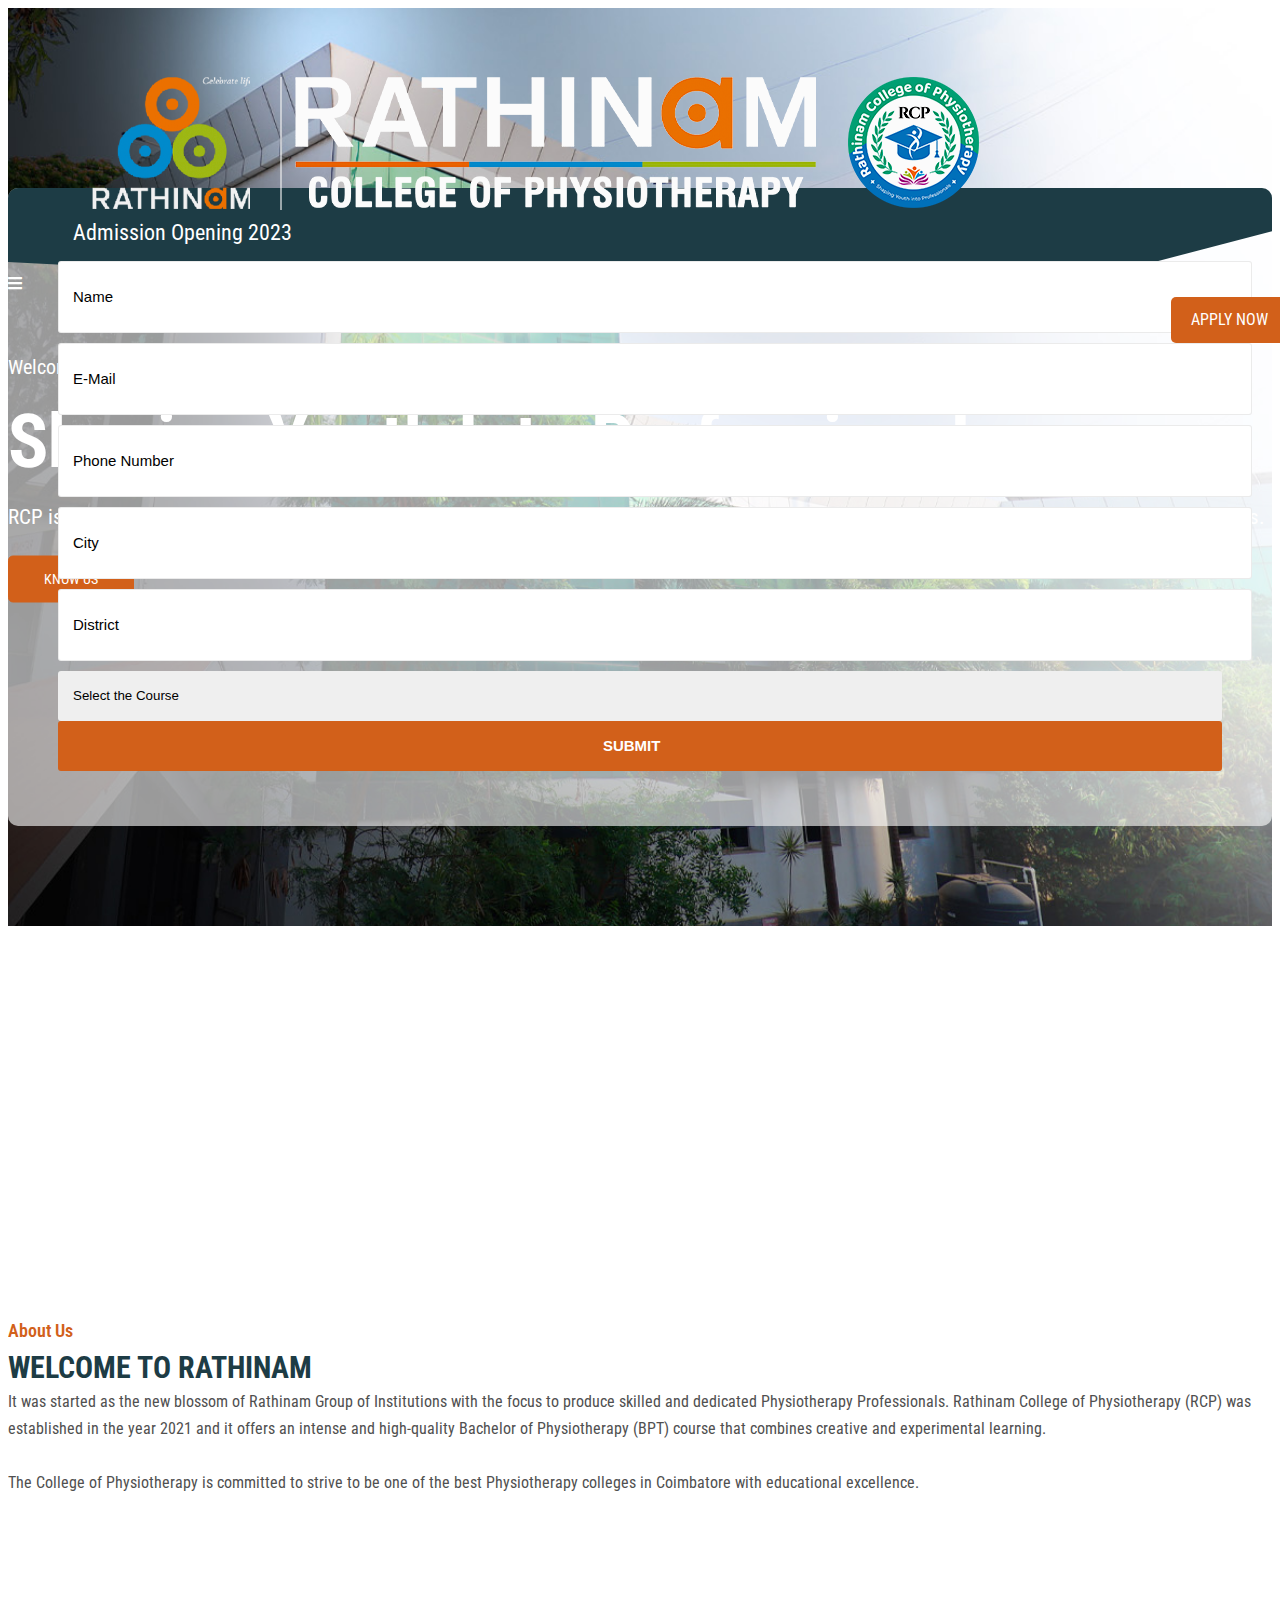
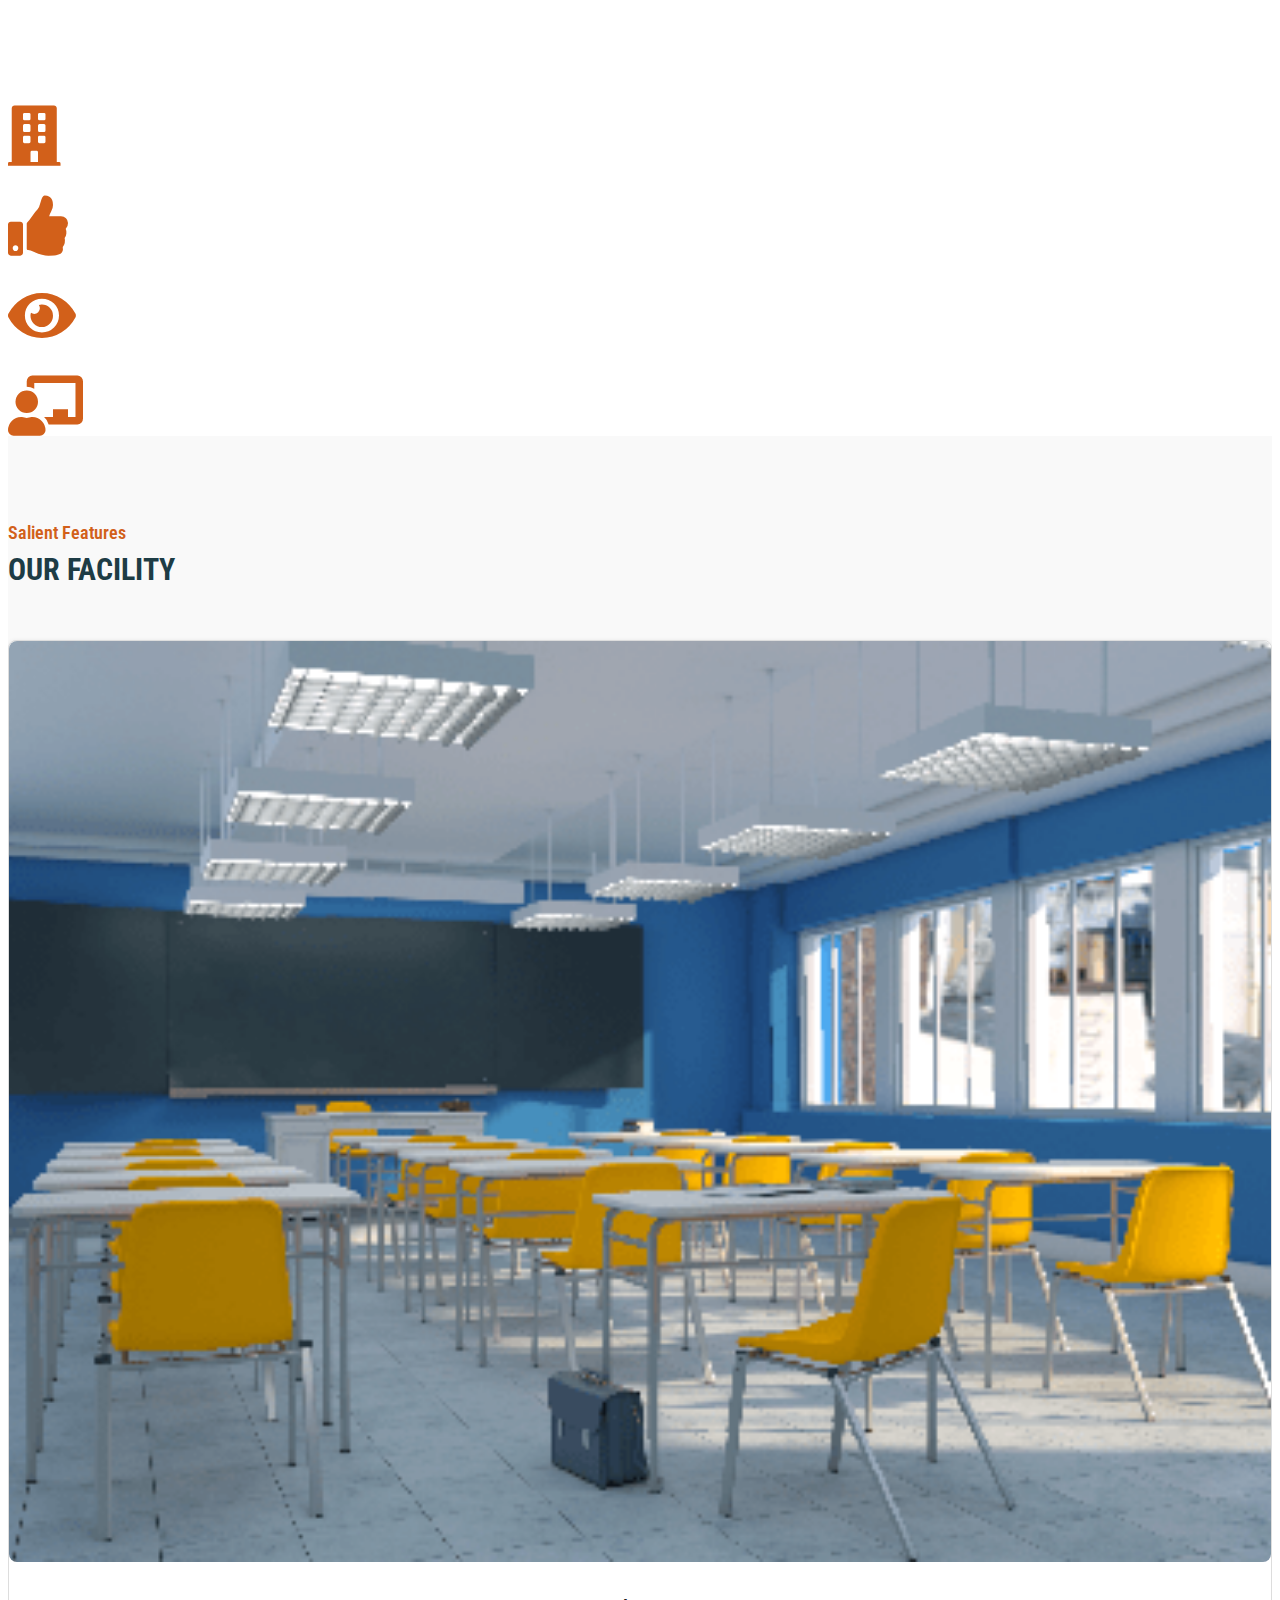
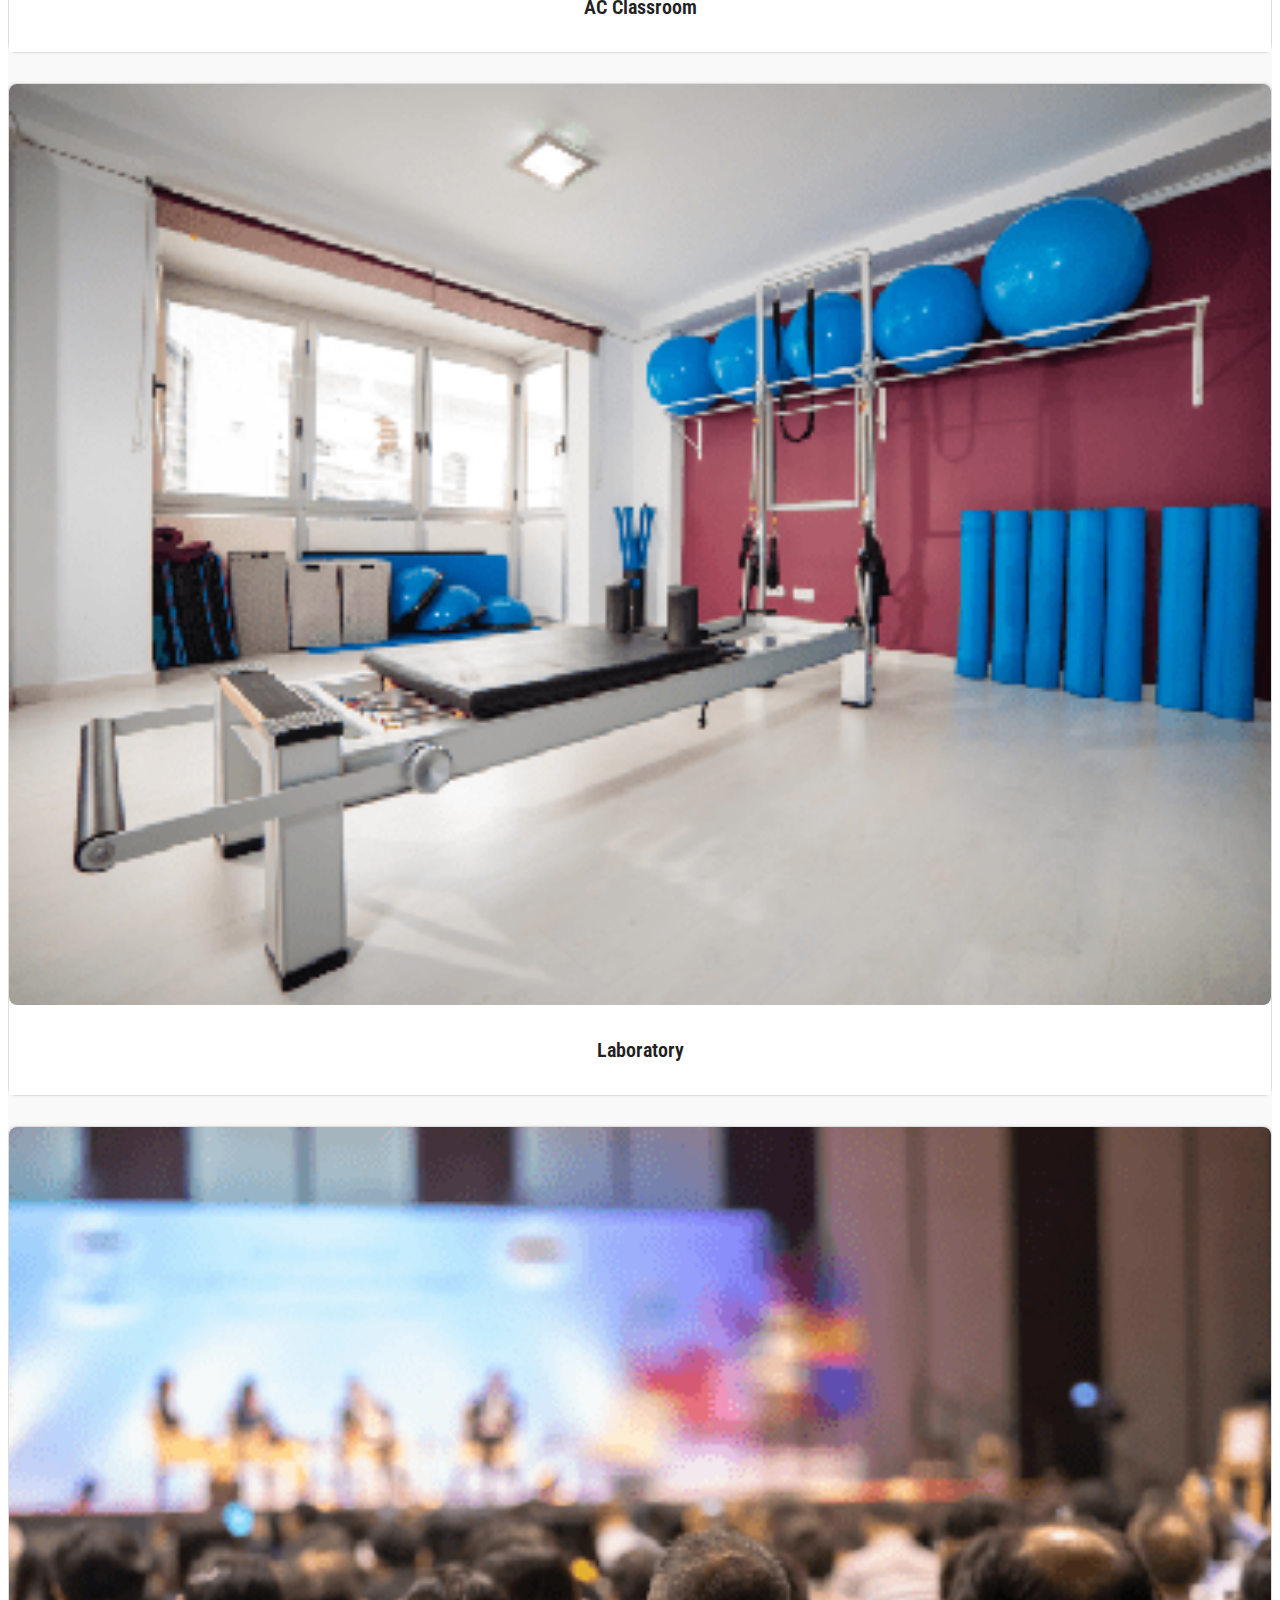
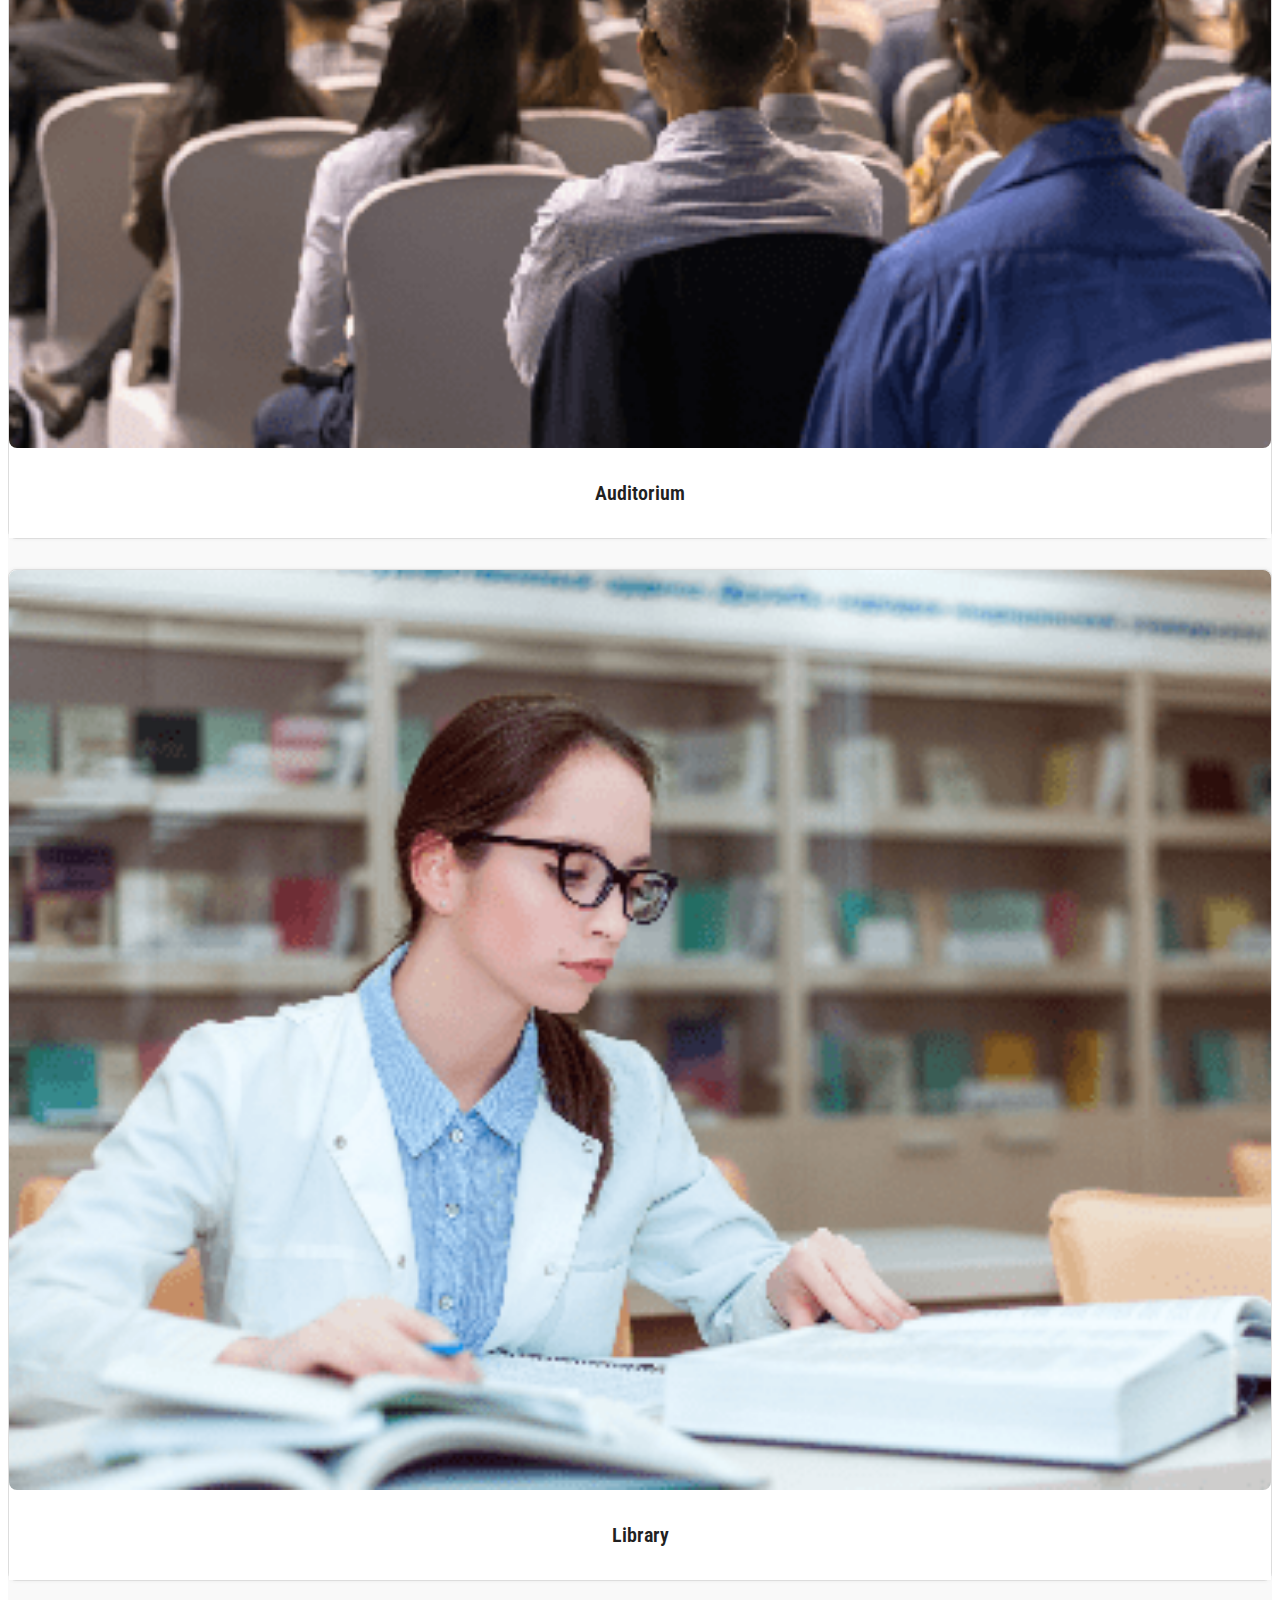
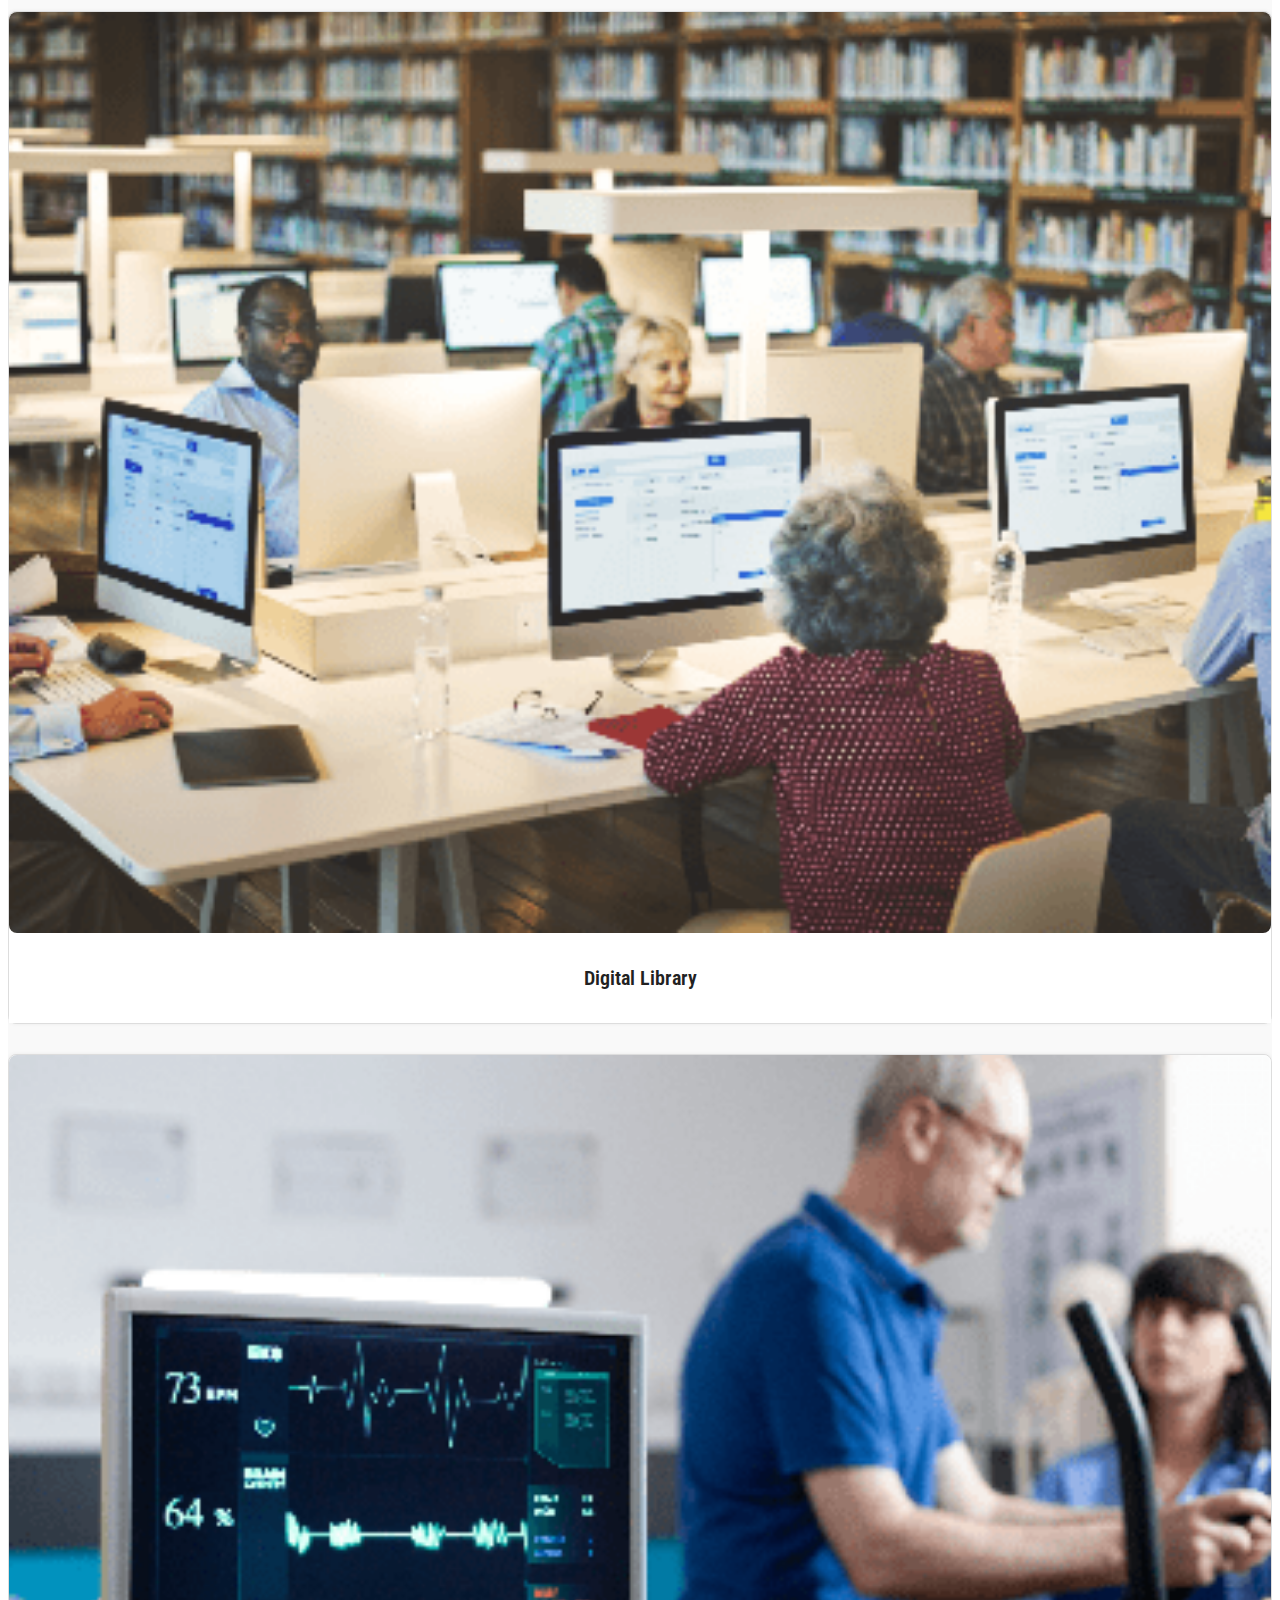
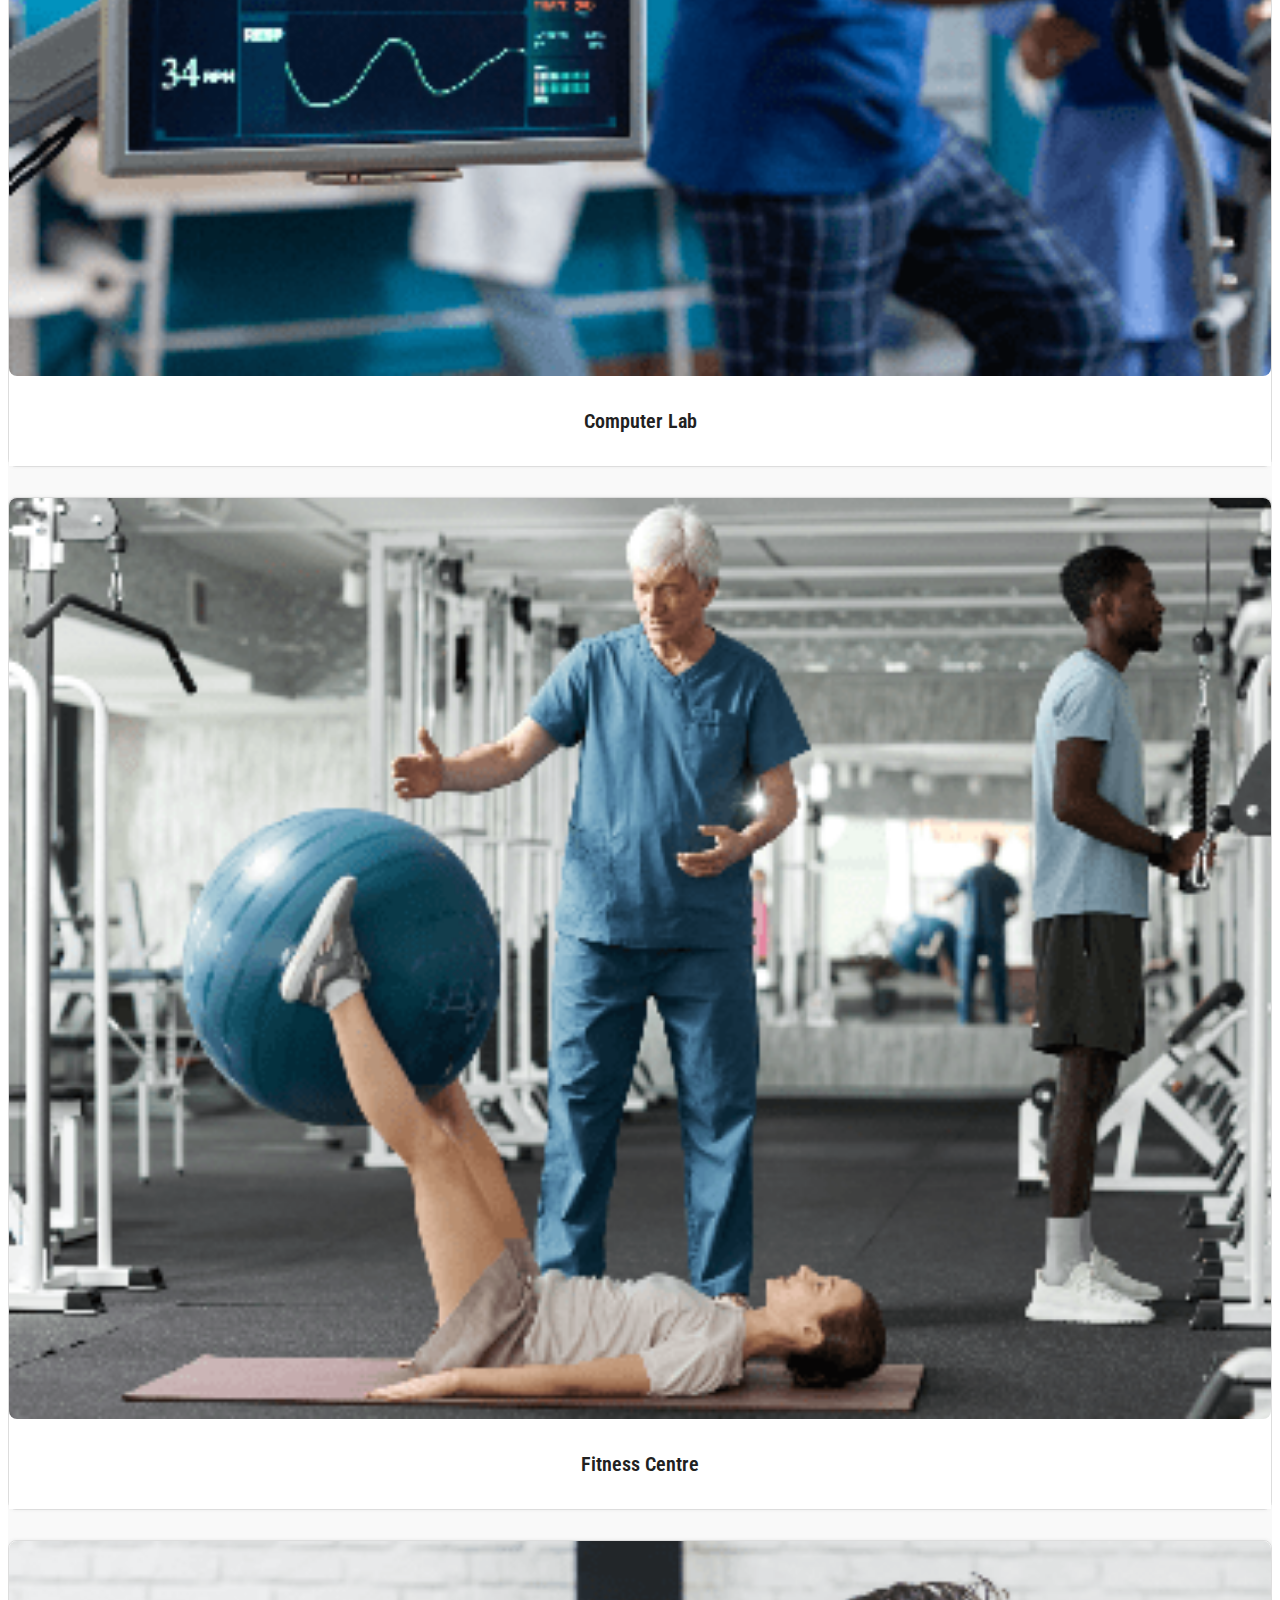
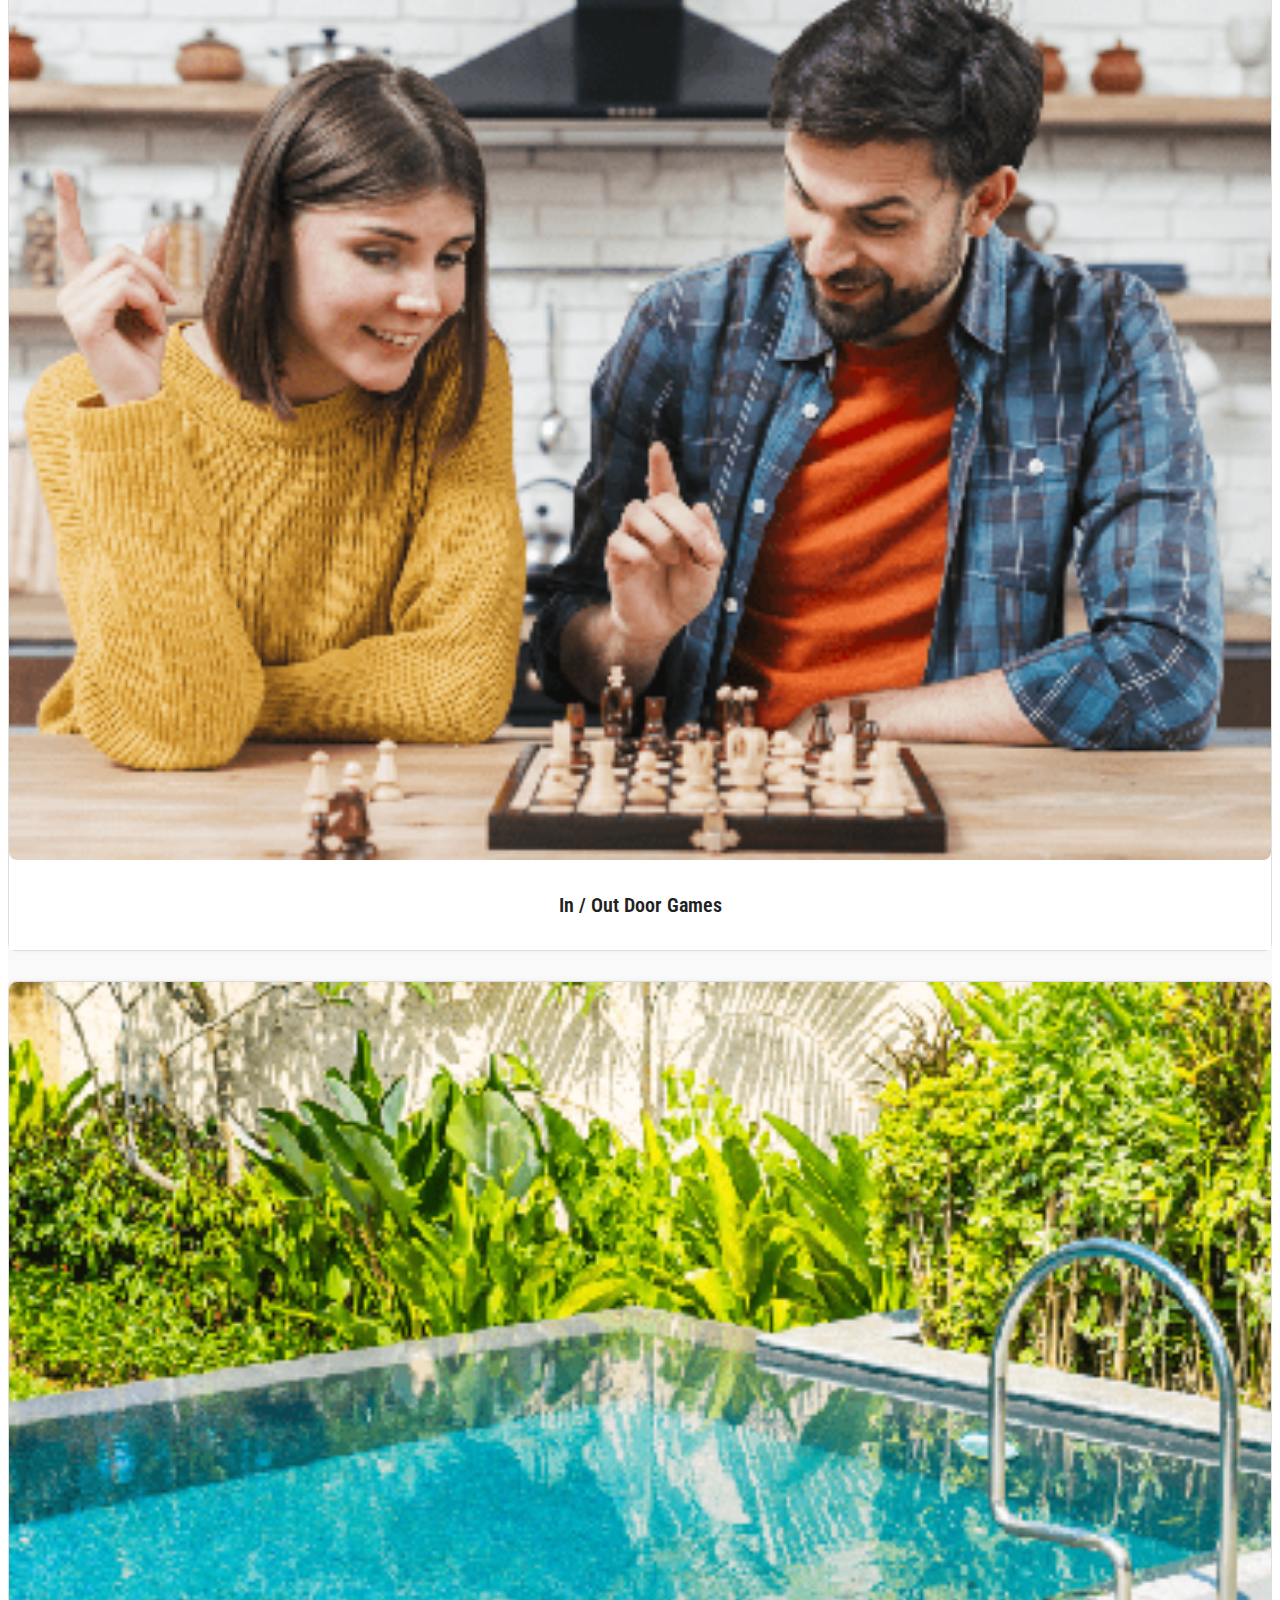
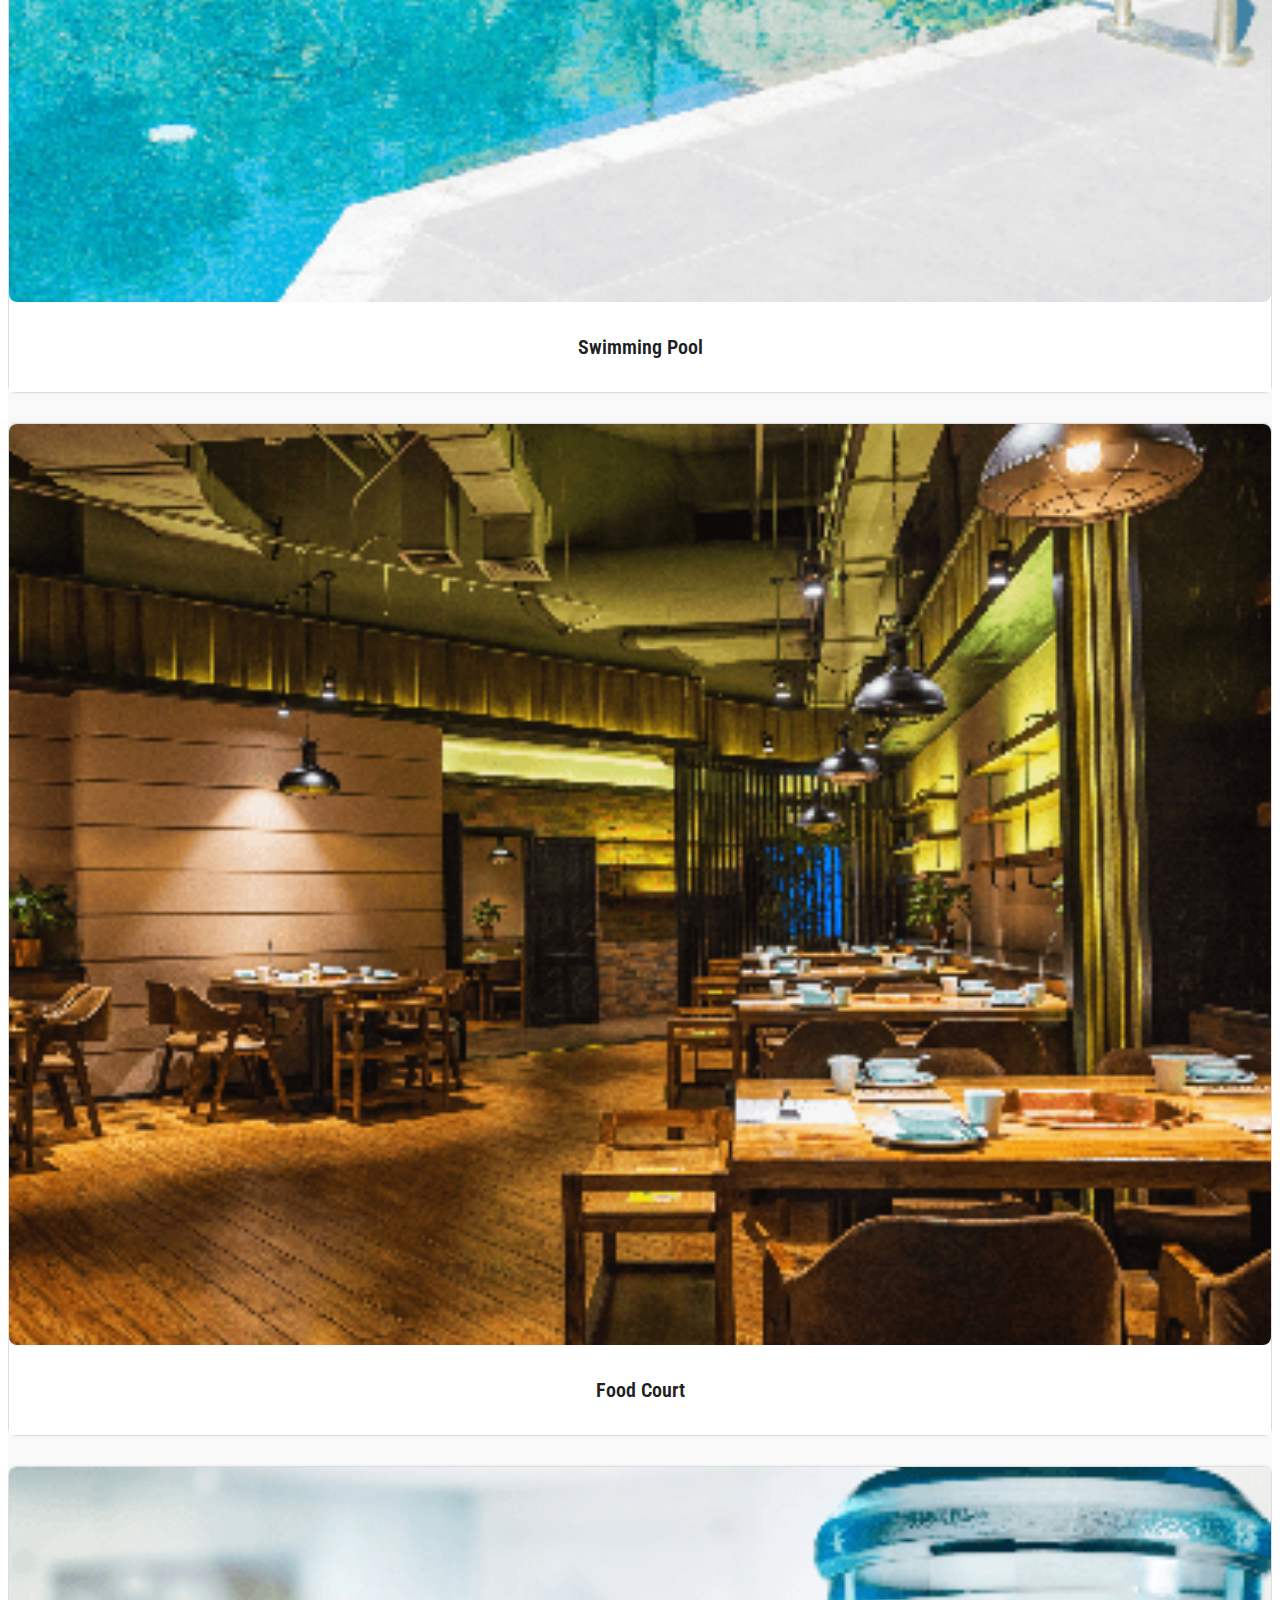
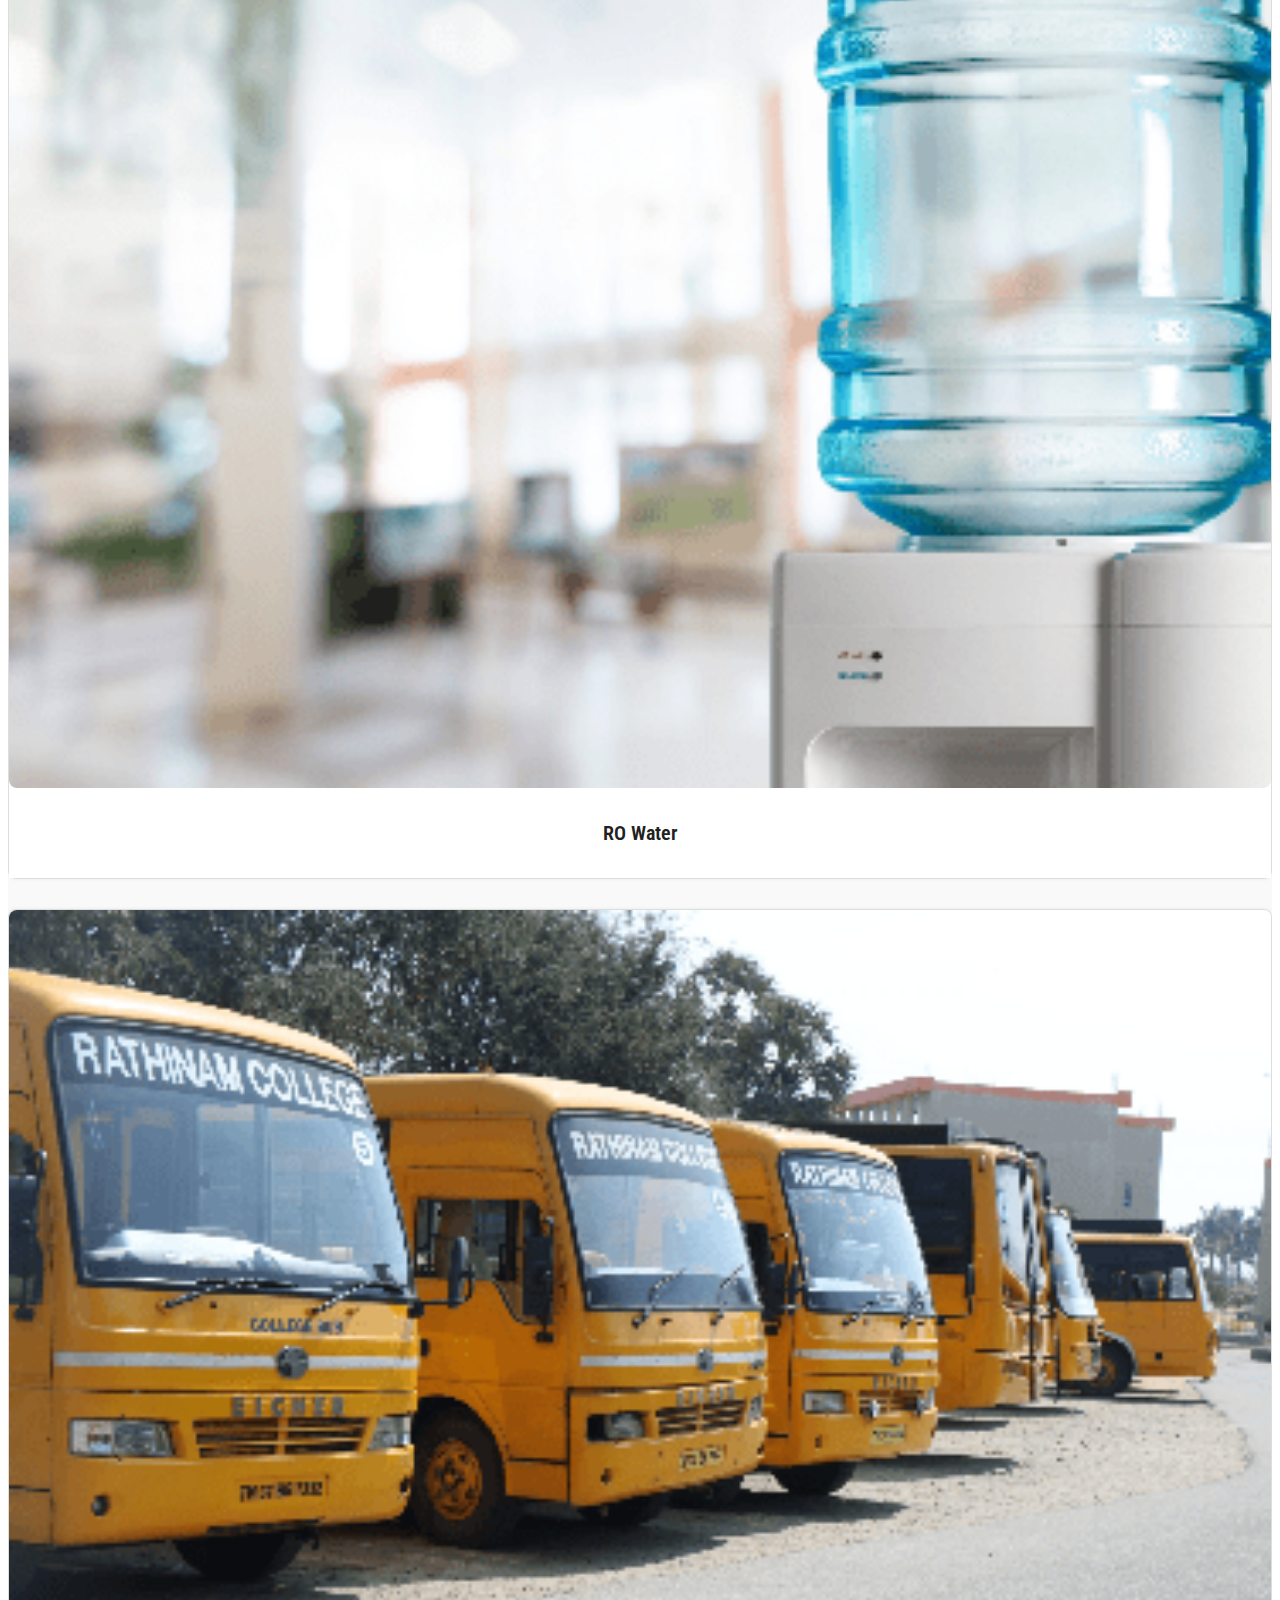
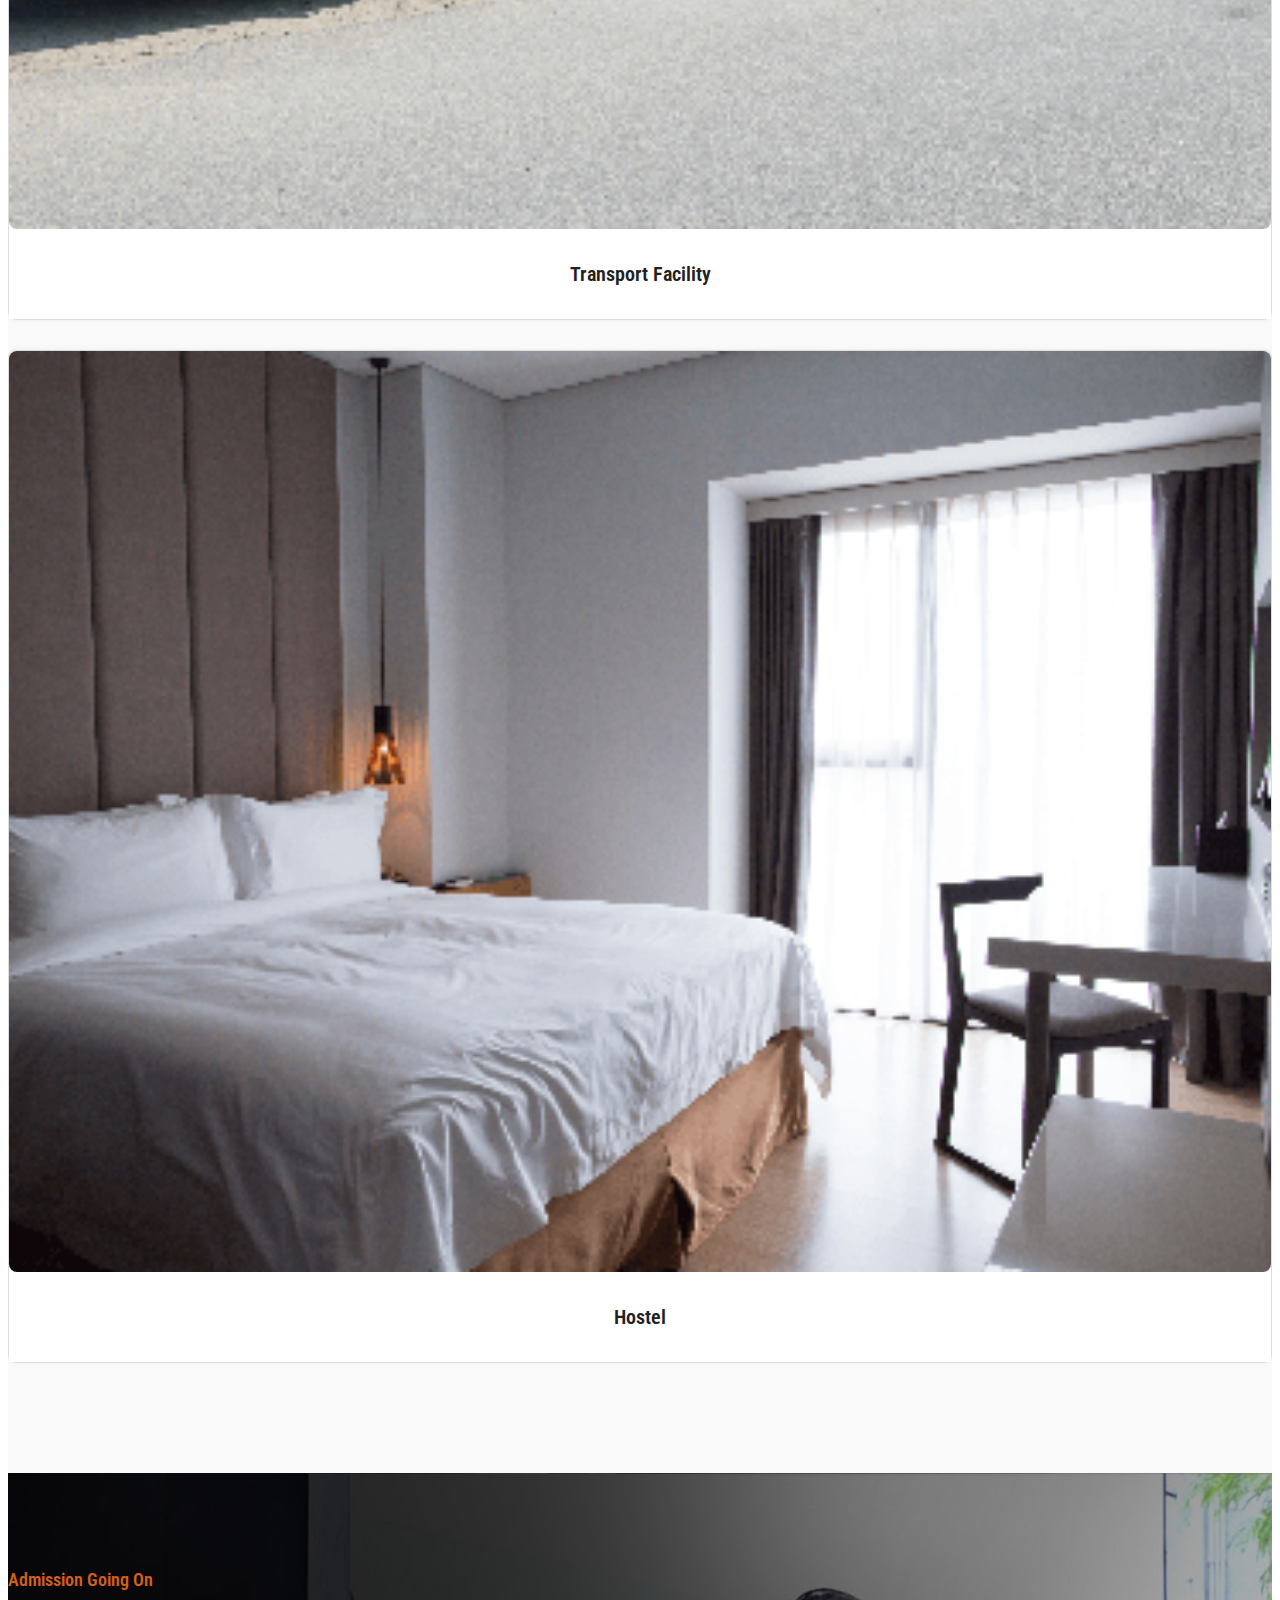
==== commit 974b1feb: "first commit" ====
--- a/index.html
+++ b/index.html
@@ -172,7 +172,7 @@
                     <div class="col-lg-3 col-md-6">
                         <div class="rs-counter-list">
                               <div class="icon-part">
-                                <i class="fas fa-university"></i>
+                                <i class="fas fa-building"></i>
                              </div>
                             <div class="text-part">
                                 <h2 class="counter-numbers">
@@ -184,7 +184,7 @@
                     <div class="col-lg-3 col-md-6">
                         <div class="rs-counter-list">
                               <div class="icon-part">
-                                <i class="fas fa-award"></i>
+                                <i class="fas fa-thumbs-up"></i>
                              </div>
                             <div class="text-part">
                                 <h2 class="counter-numbers">
@@ -196,7 +196,7 @@
                     <div class="col-lg-3 col-md-6">
                         <div class="rs-counter-list">
                               <div class="icon-part">
-                                <i class="fas fa-award"></i>
+                                <i class="fas fa-eye"></i>
                              </div>
                             <div class="text-part">
                                 <h2 class="counter-numbers">
--- a/style.css
+++ b/style.css
@@ -555,7 +555,7 @@
   background-position: center top;
 }
 .bg11 {
-  background-image: url(images/bg/youtube.png);
+  background-image: url(images/bg/youtube.jpg);
   background-position: center top;
   background-size: cover;
   padding-top: 200px;
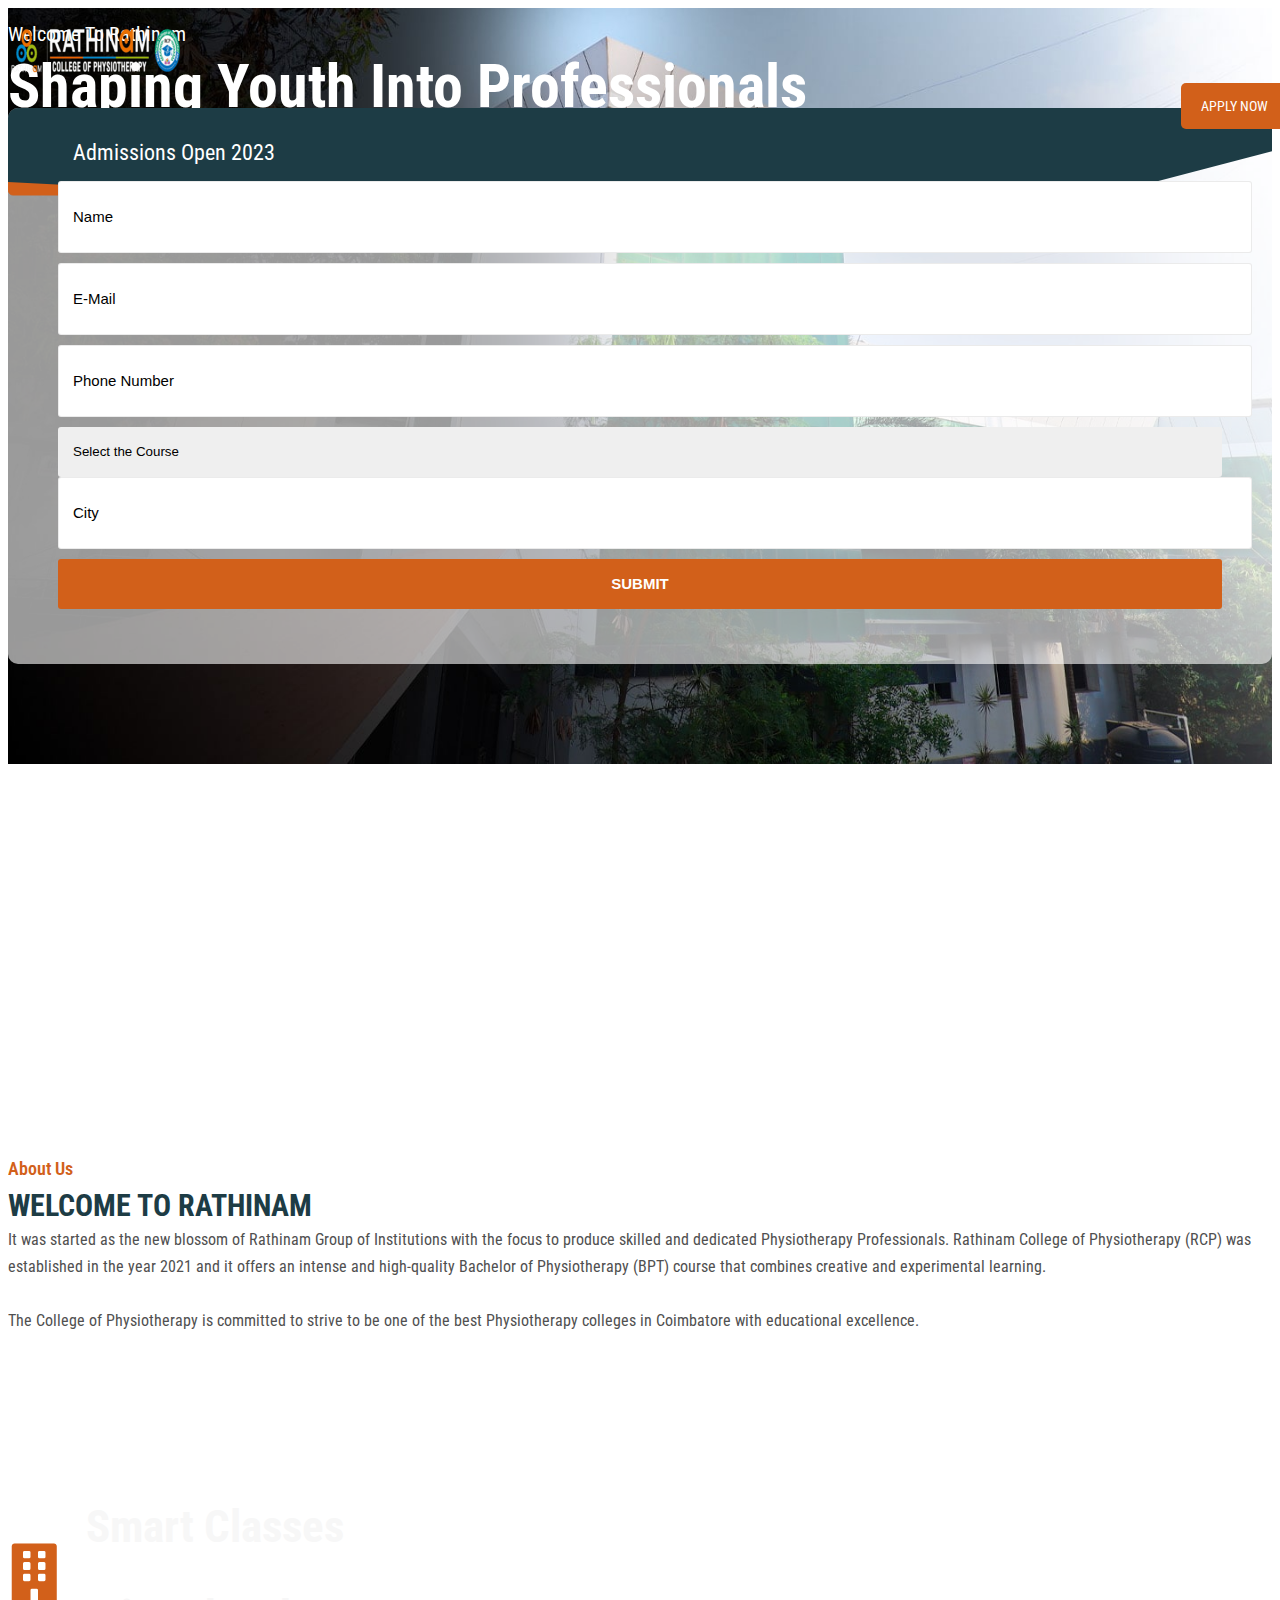
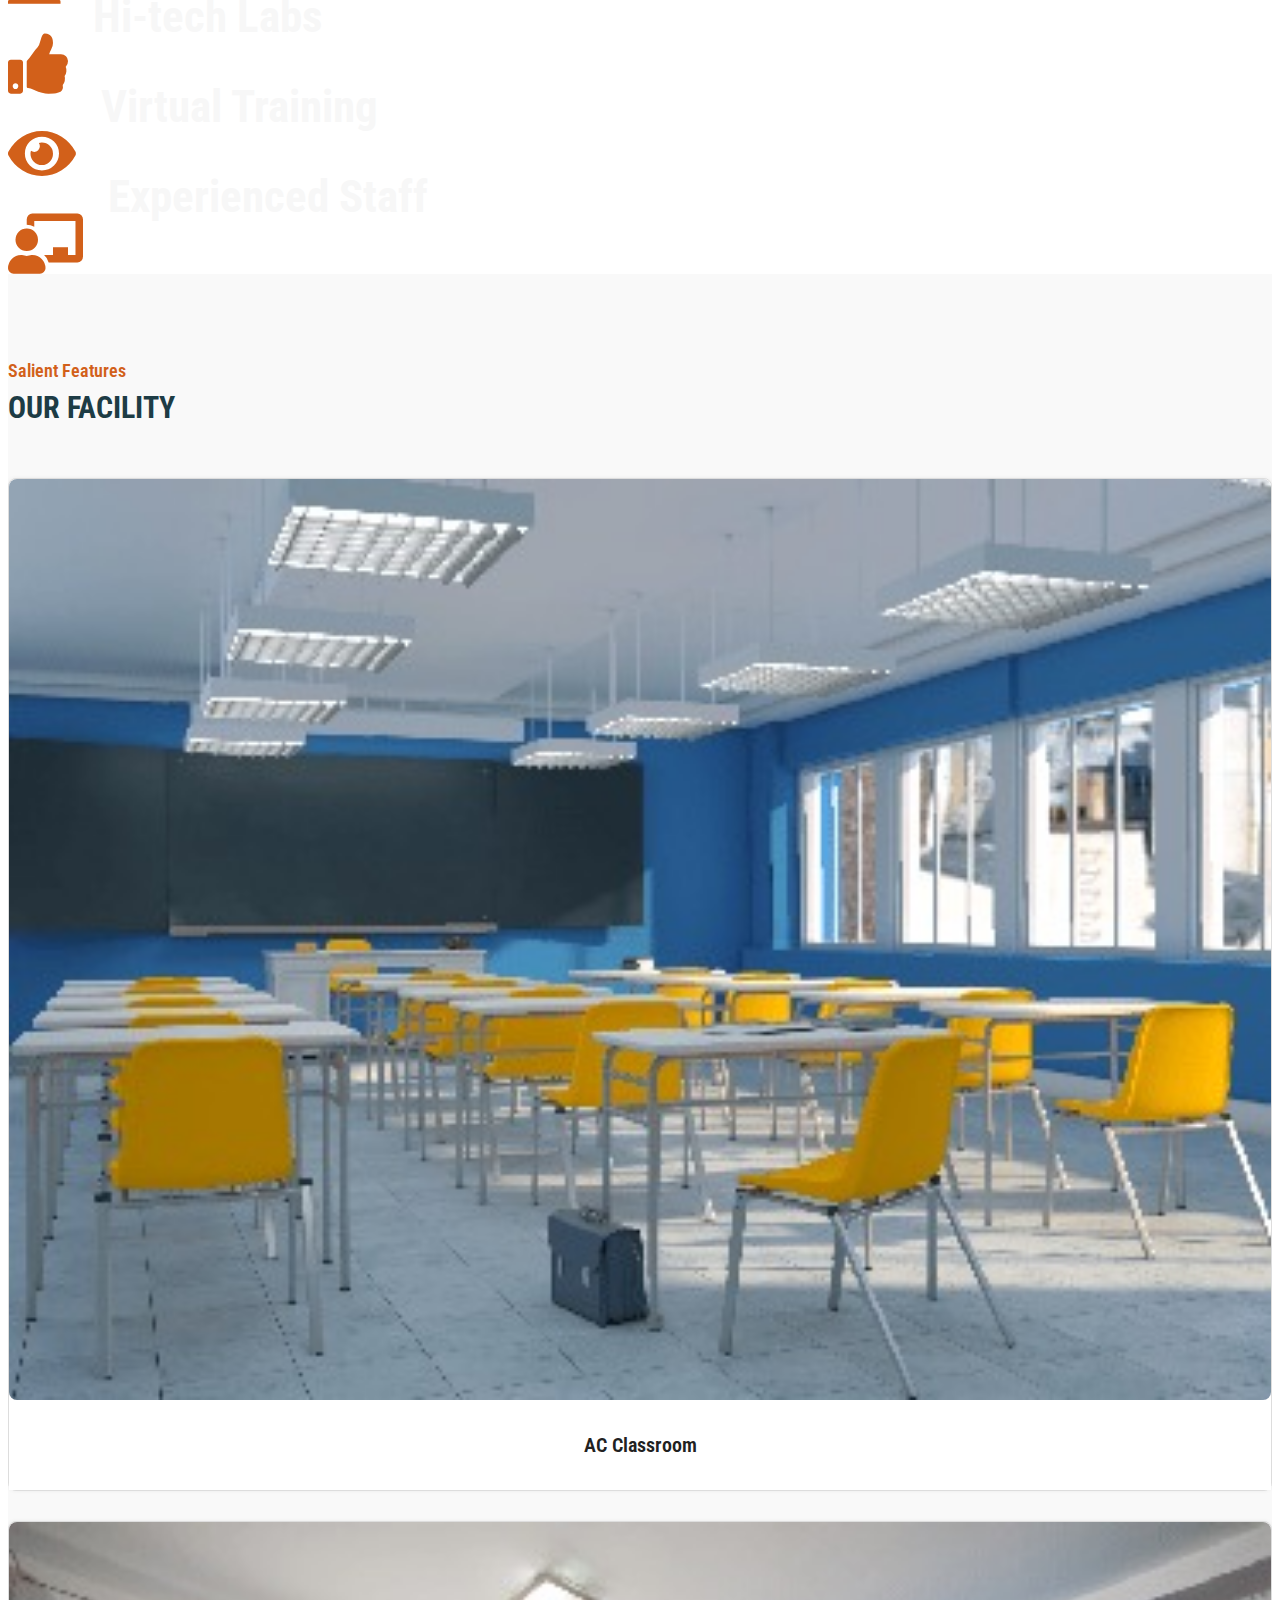
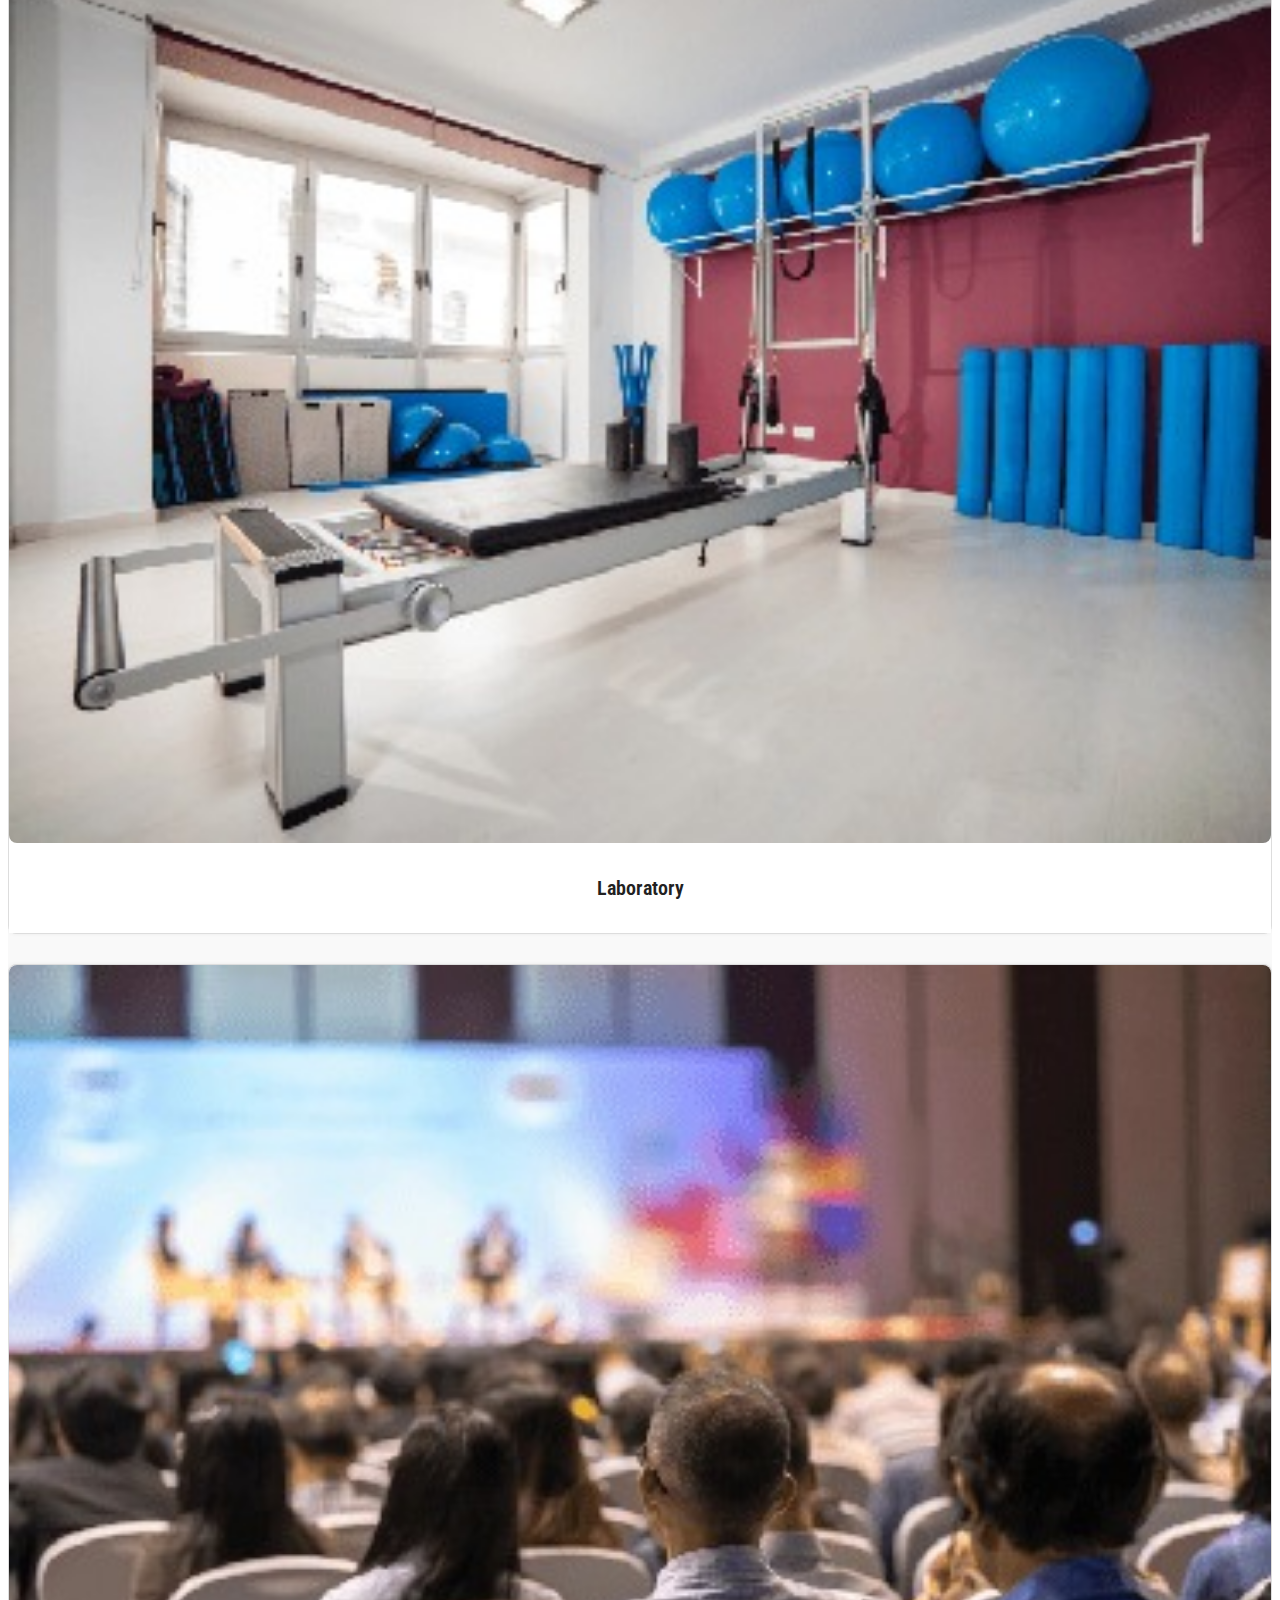
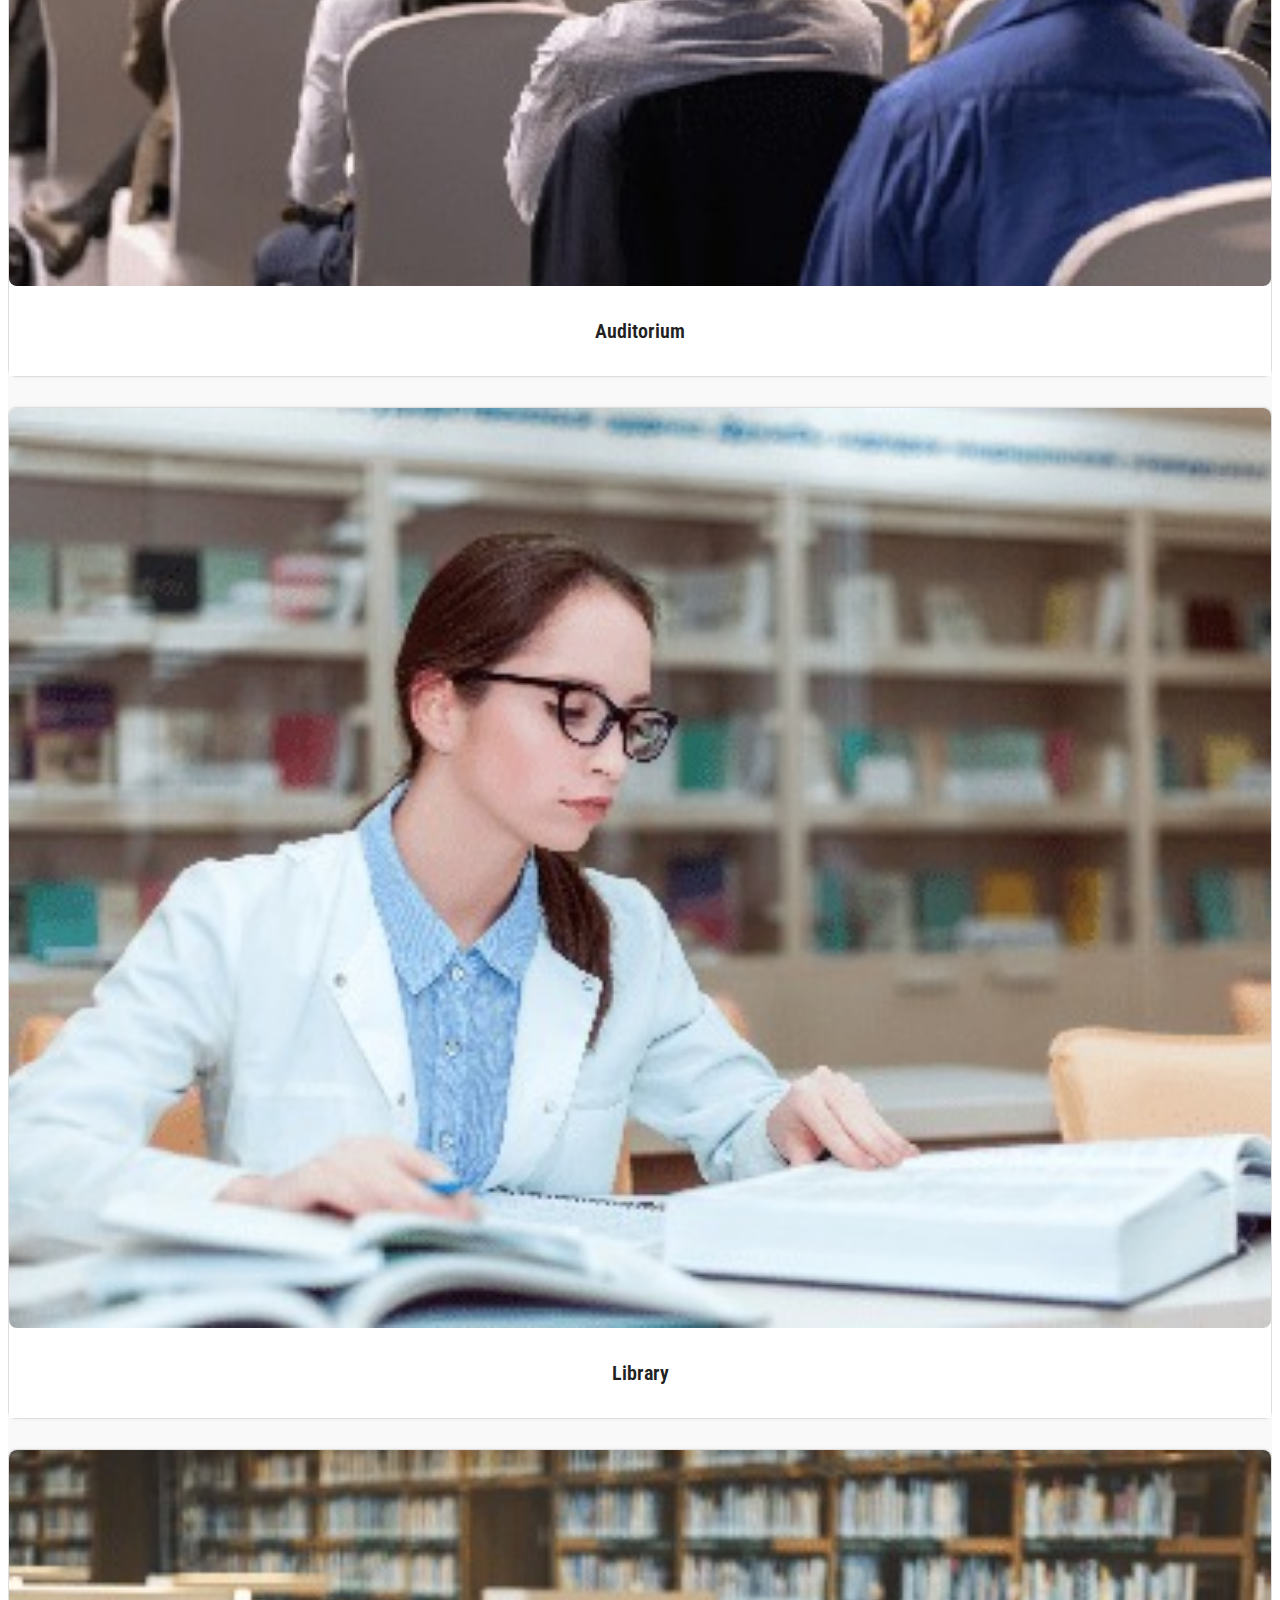
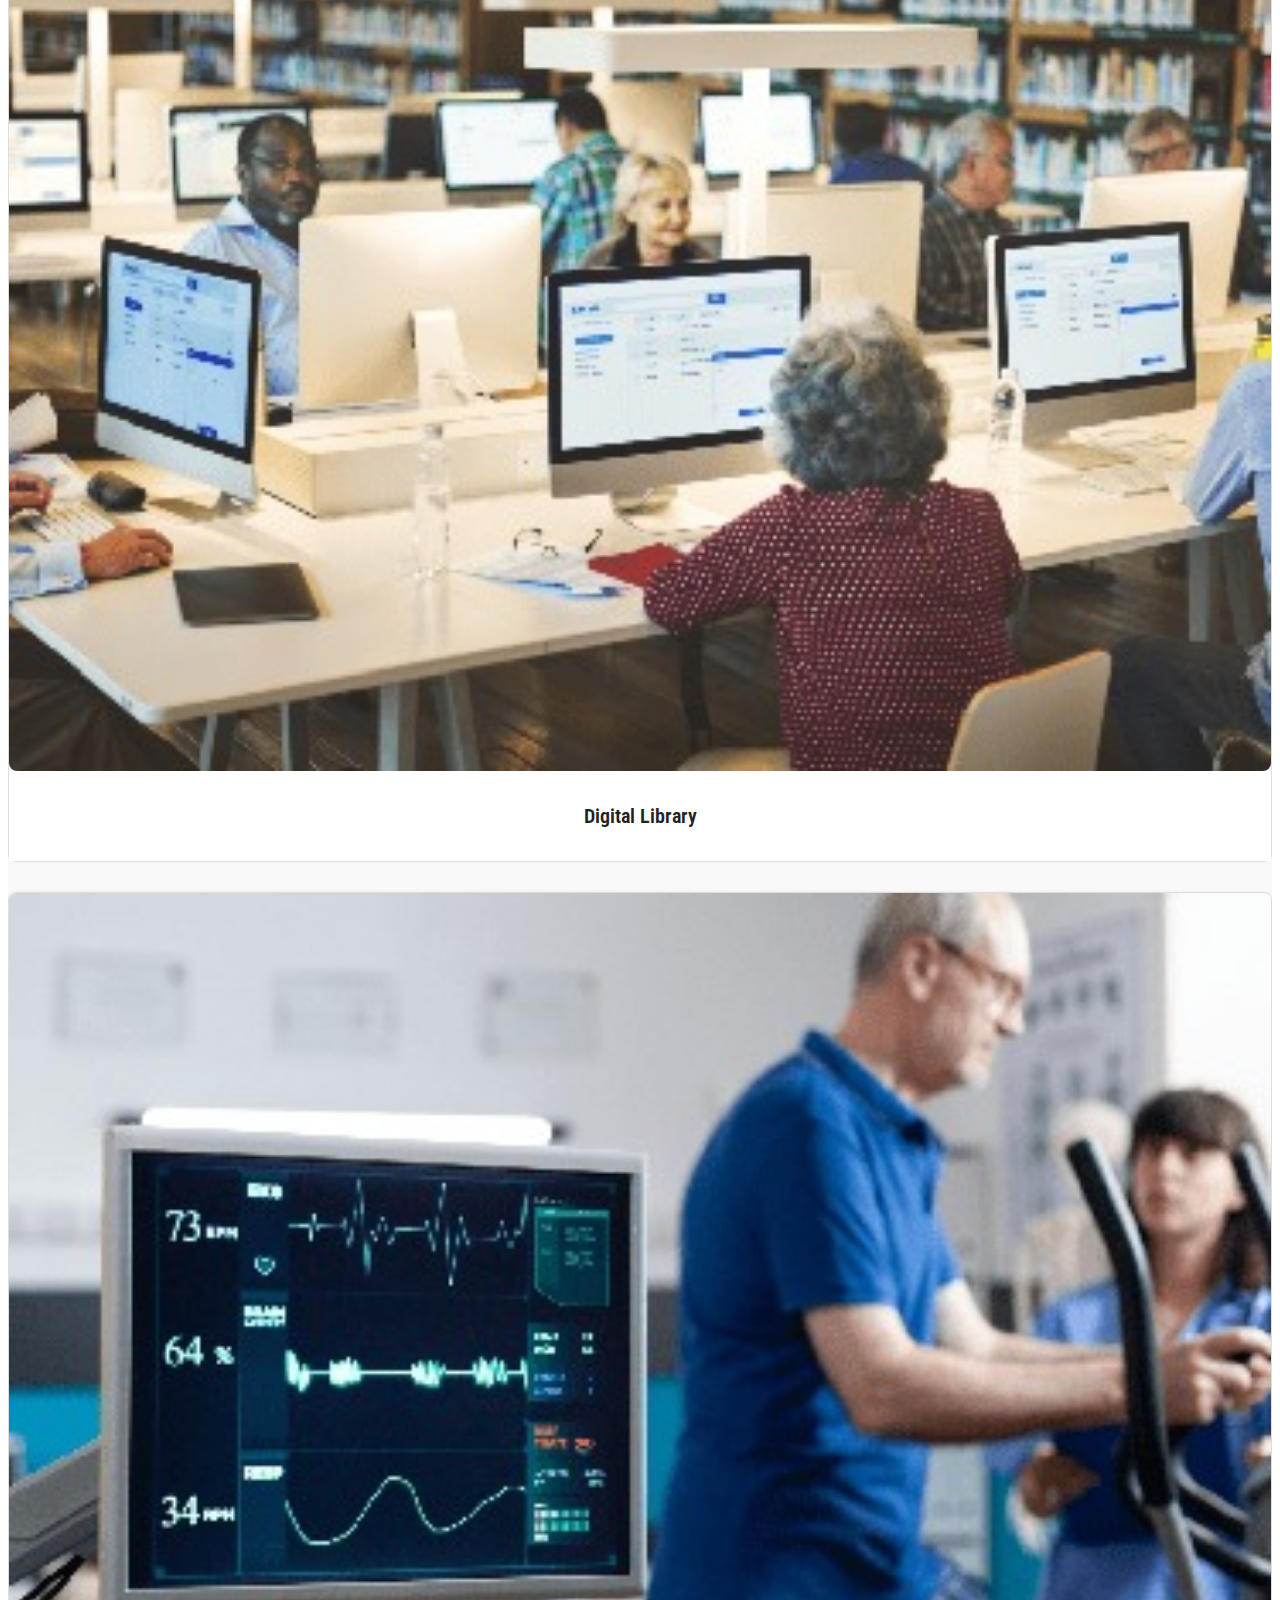
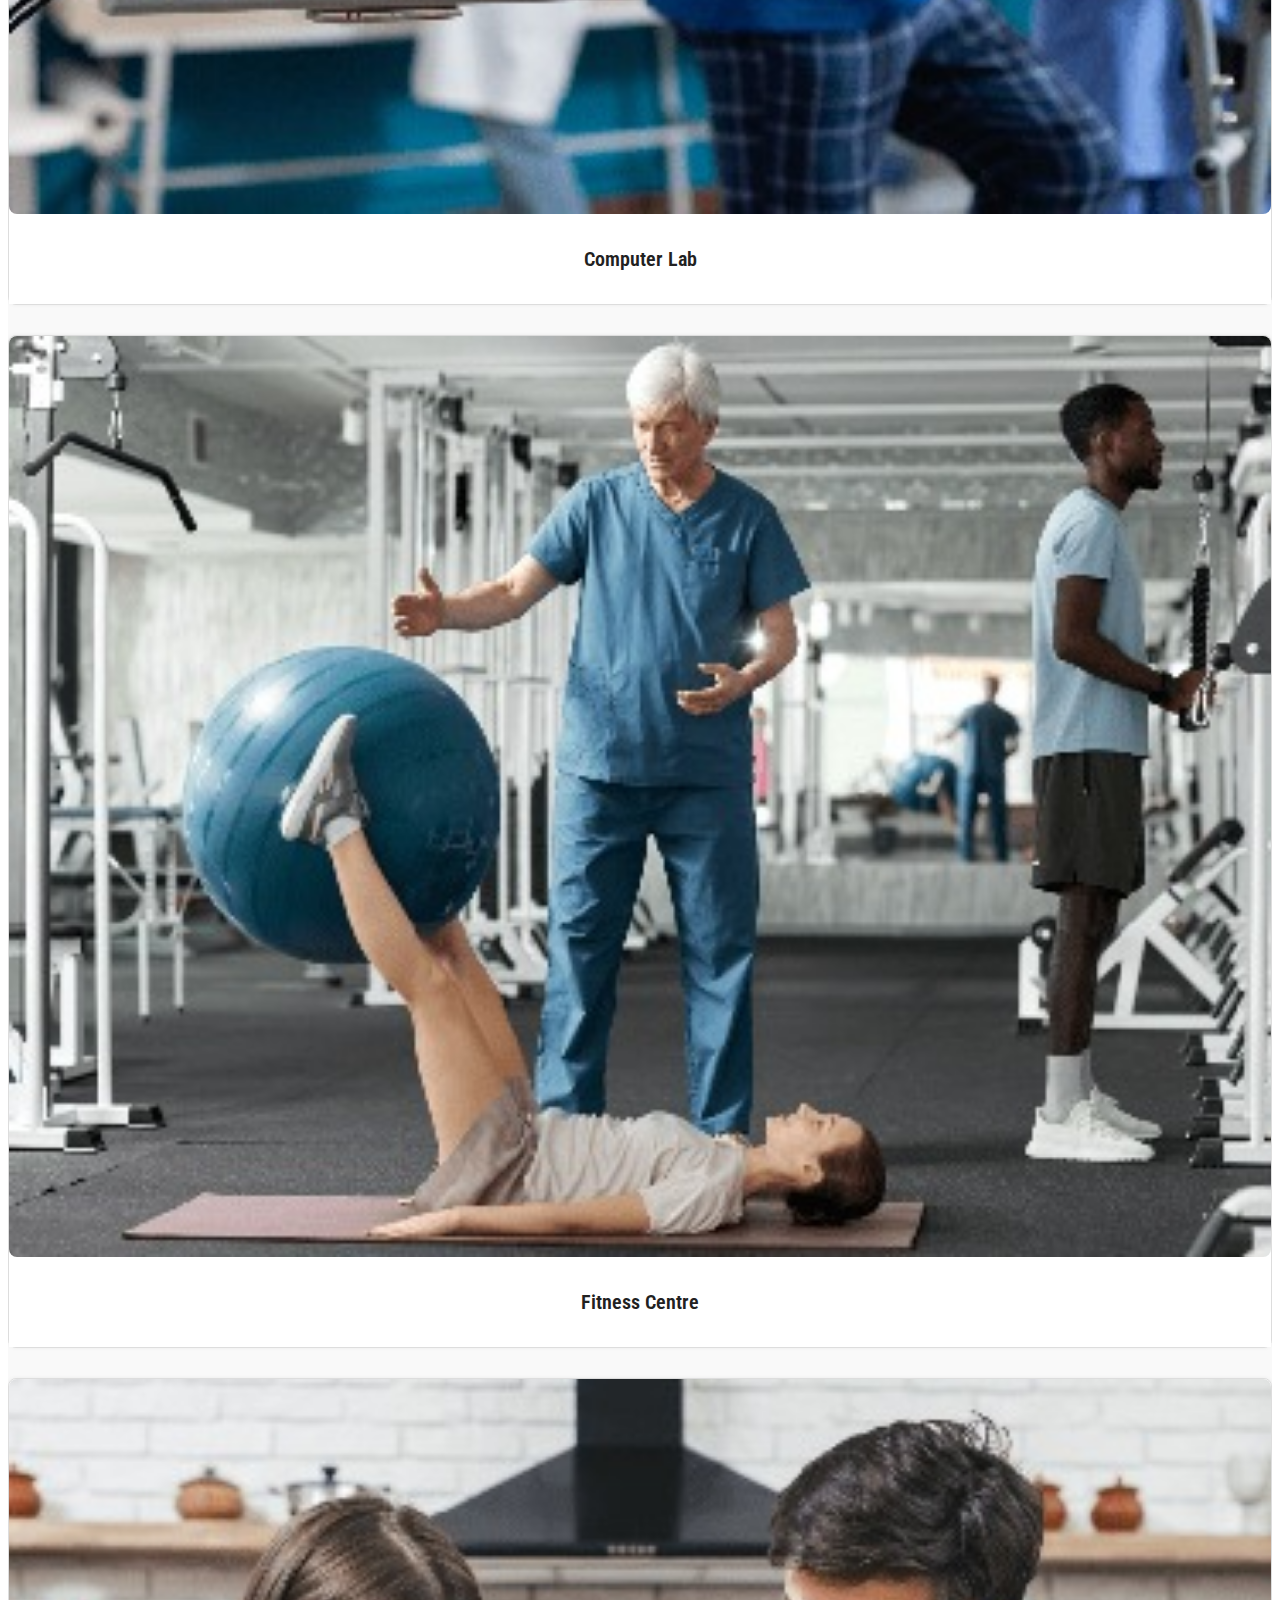
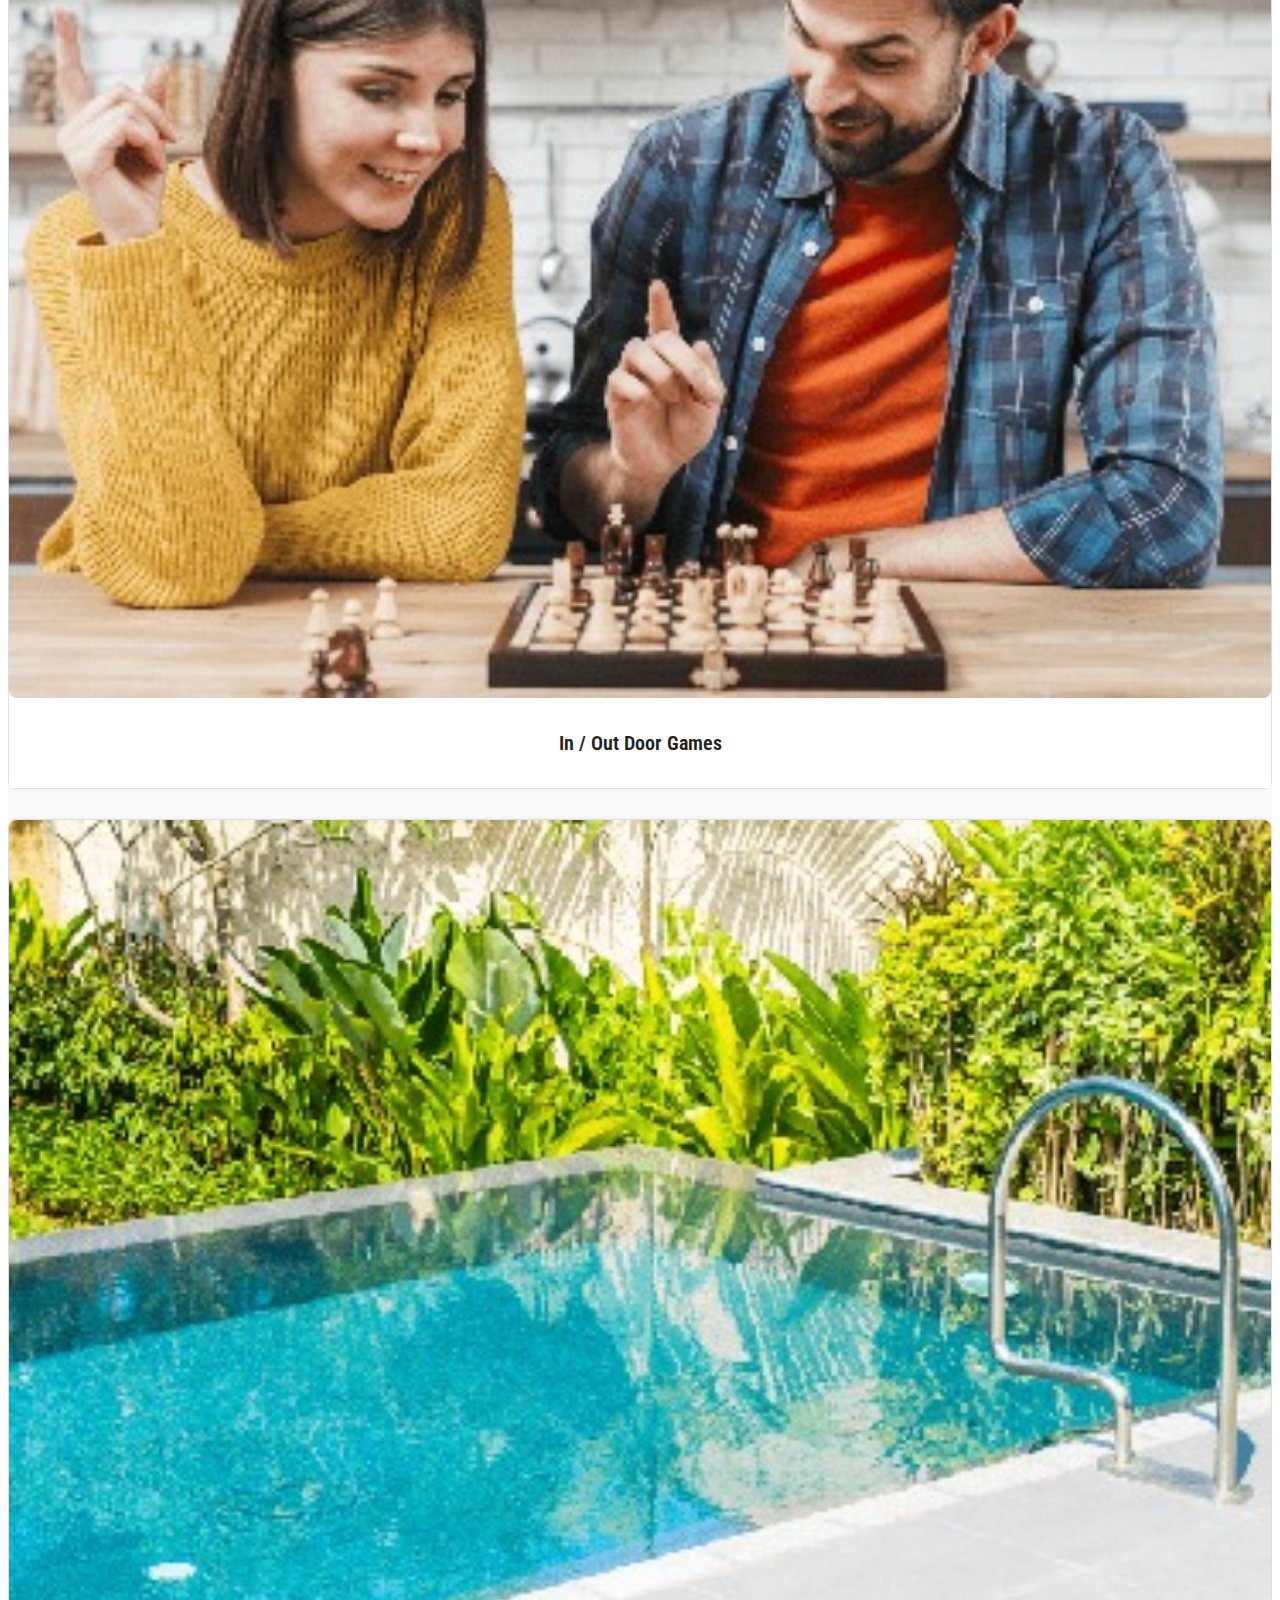
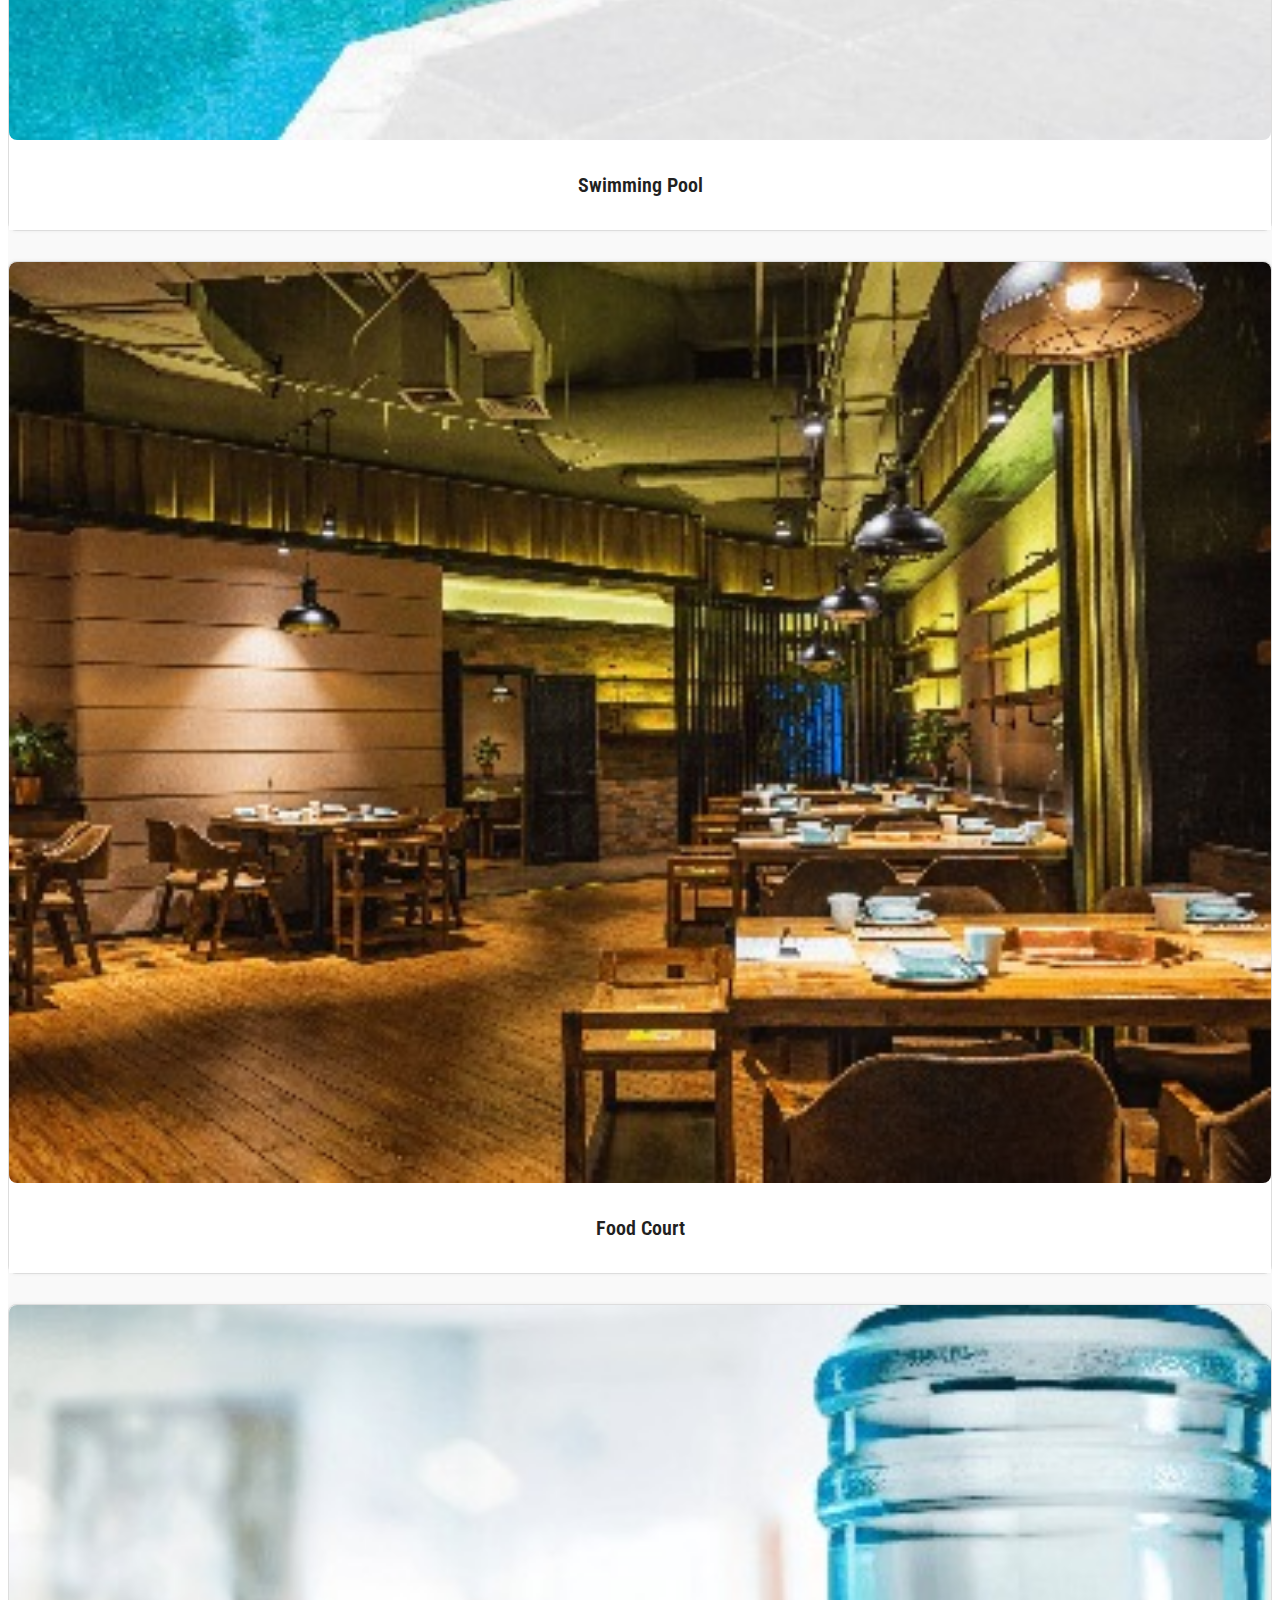
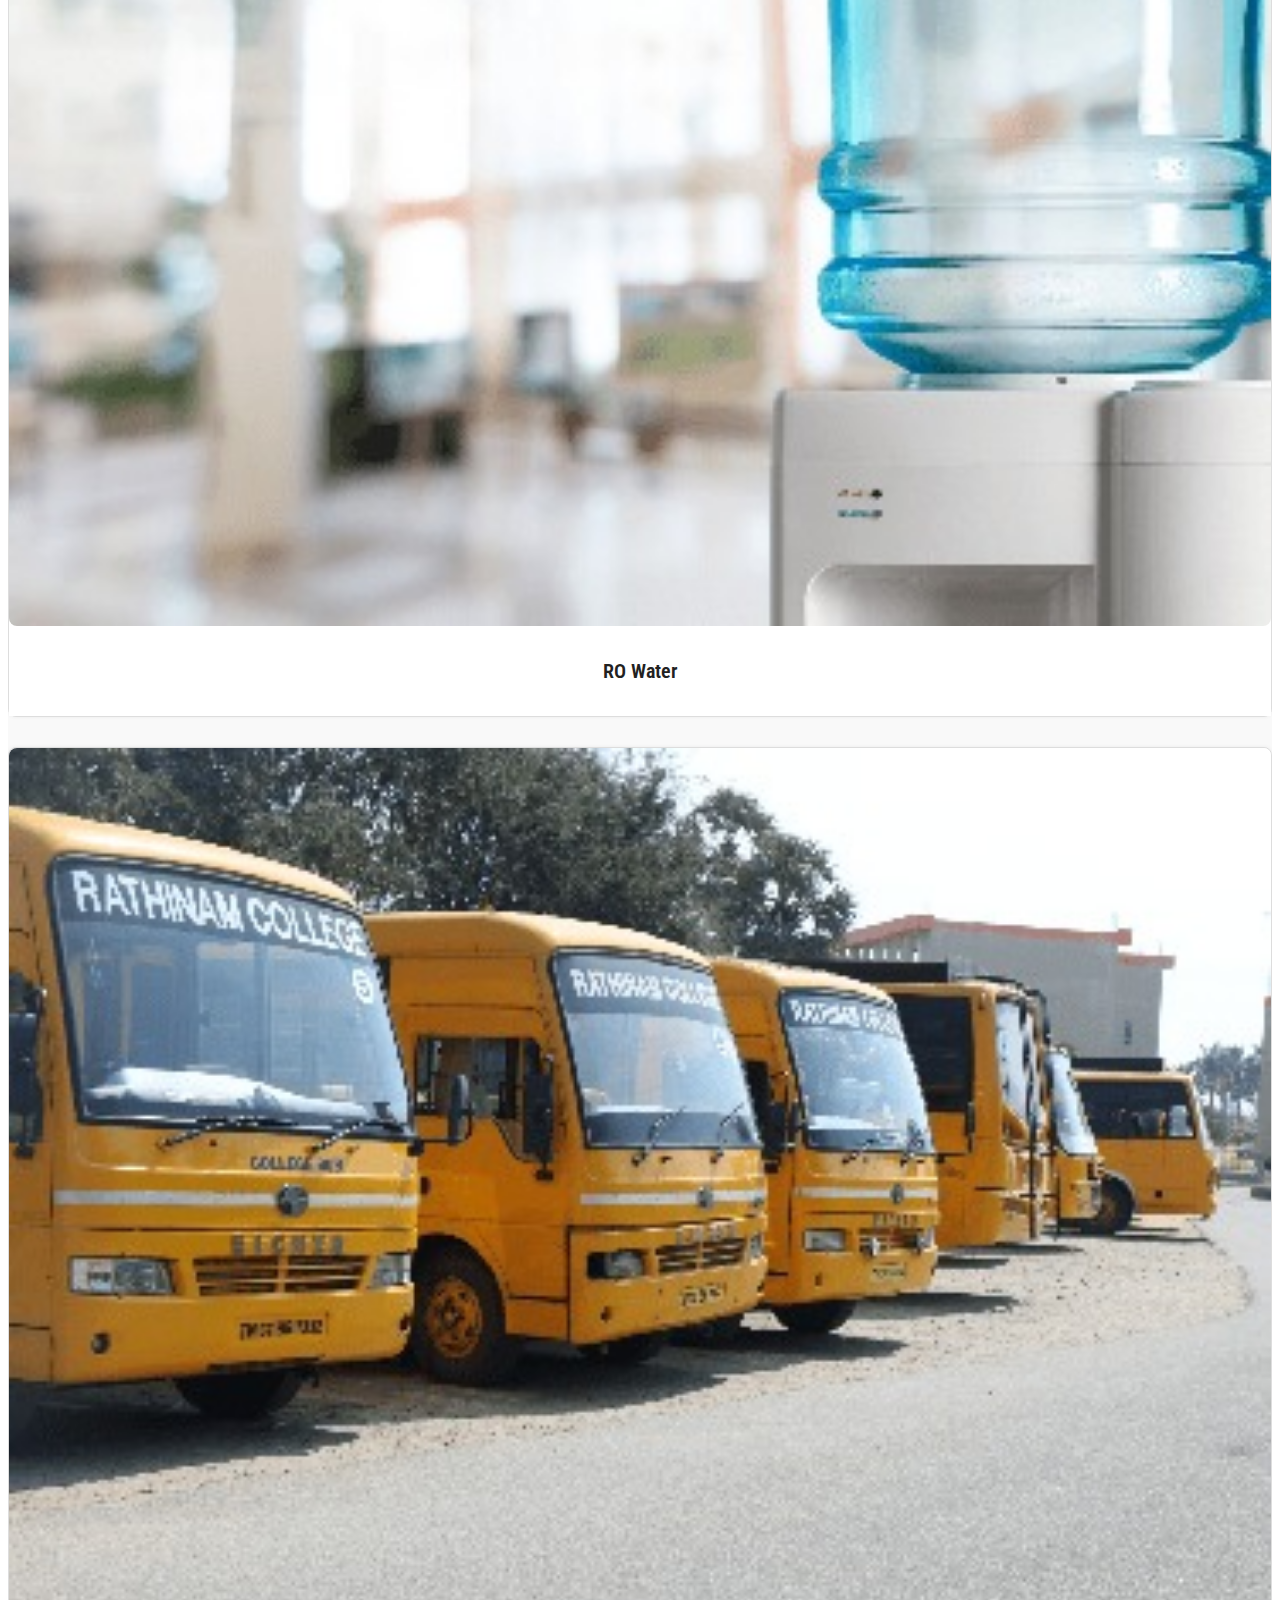
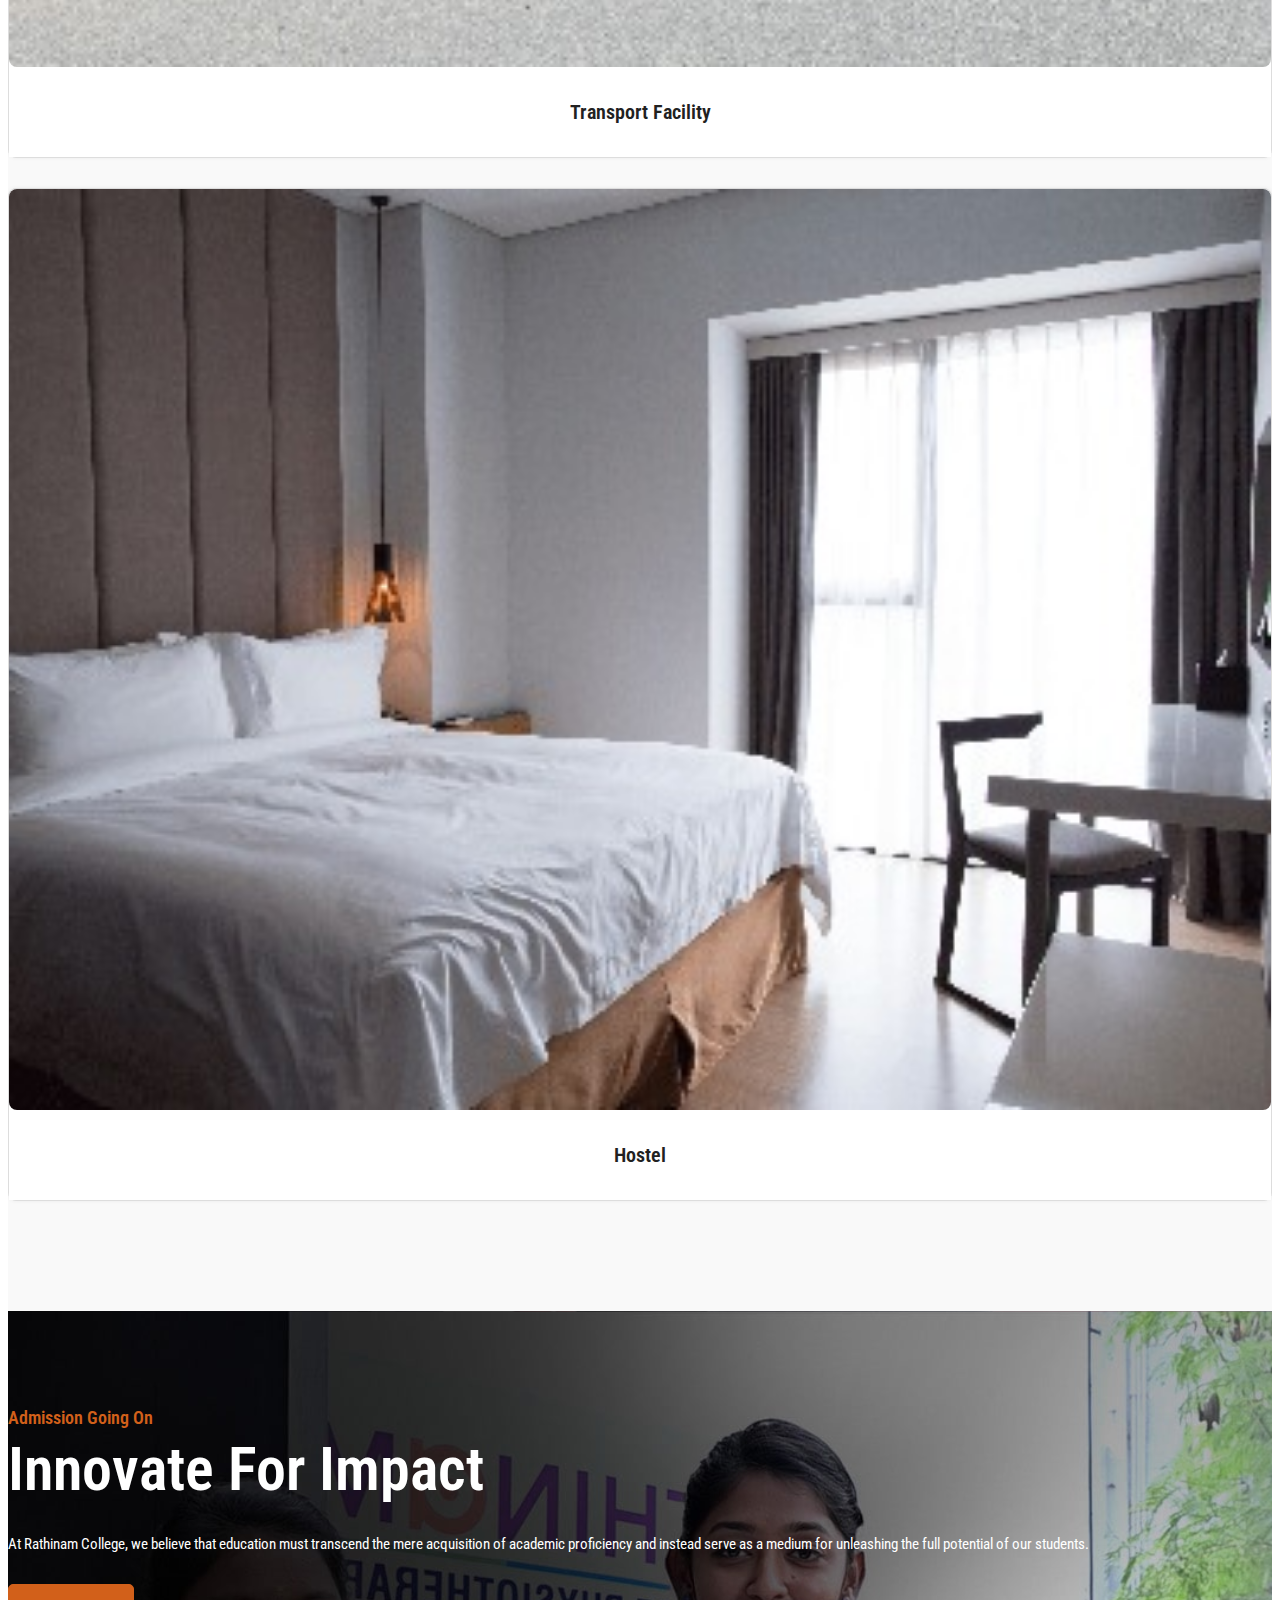
==== commit 91fab694: "finally change with mobile view fixed" ====
--- a/index.html
+++ b/index.html
@@ -55,7 +55,7 @@
                         <div class="row align-items-center">
                             <div class="col-lg-3 col-md-12">
                                 <div class="logo-area">
-                                    <a href="index.html"><img src="images/RCP.png" alt="logo"></a>
+                                    <a href="index.html"><img src="images/RCP (2).png" alt="logo"></a>
                                 </div>
                             </div>
                             <div class="col-lg-9 col-md-12">
@@ -64,7 +64,7 @@
                                     <nav class="rs-menu">
                                         <ul class="nav-menu">                                          
                                             <!--Courses Menu Start-->
-                                            <li class="rs-courses-details"> 
+                                            <li class="rs-courses-details">
                                                 <div class="btn-area pt-20">
                                                     <a href="#" class="">Apply Now</a>
                                                </div>                                          
@@ -76,20 +76,116 @@
                         </div>
                     </div>
                 </div>
+
                 <!-- Menu End -->
             </header>
             <!--Header End-->
 
         </div>
+         <div class="rs-banner-section3 rs-banner-section">
+            <div class="container">
+                <div class="row align-items-center">
+                    <div class="col-lg-7 col-sm-12">
+                        <div class="banner-inner">
+                            <div class="sl-sub-title">Welcome To Rathinam</div>
+                             <h2 class="banner-title">Shaping Youth Into Professionals</h2>
+                             
+                            <div class="btn-area pt-20">
+                                <a href="tel:+918448448909" class="readon2">Know Us</a>
+                            </div>                           
+                        </div>
+                    </div>  
+                    <!-- lap view form -->
+                     <div class="col-lg-5 sm-pt-120">
+                        <div class="register-form  d-sm-none d-md-block d-none d-sm-block">
+                            <div class="form-title text-center">
+                               <h4 class="title">
+                                    Admissions Open 2023
+                               </h4>
+                            </div>
+                            <div class="form-group text-center rs-search-courses">
+                                <form id="contact-form" class="contact-form" method="post" action="">
+                                    <div class="row search-form">
+                                        <div class="col-lg-12">
+                                            <input class="from-control" name="name" type="text" placeholder="Name" id="name" required="required">
+                                        </div>
+                                        <div class="col-lg-12">
+                                            <input class="from-control" name="email" type="email" placeholder="E-Mail" id="email" required="required">
+                                        </div>
+                                        <div class="col-lg-12">
+                                            <input class="from-control" name="number" type="text" placeholder="Phone Number" id="phone_number" required="required">
+                                        </div>
+                                        <div class="col-lg-12">
+                                            <div class="level">
+                                                <select>
+                                                    <option>Select the Course</option>
+                                                    <option>Bachelor of Physiotherapy (B.P.T)</option>
+                                                </select>
+                                            </div>
+                                        </div>
+                                        <div class="col-lg-12 mt-10">
+                                            <input class="from-control" name="number" type="text" placeholder="City" id="city" required="required">
+                                        </div>                                        
+                                        <div class="col-lg-12 pt-4">
+                                          <input type="submit" value="Submit" class="wpcf7-form-control wpcf7-submit">
+                                        </div>
+                                   </div>
+                               </form>
+                           </div>
+                       </div>
+                  </div>
+                </div>
+            </div>
+        </div>
+        <!-- mobile view form -->
+        <div class="mobile-view-form container pt-20">
+            <div class="register-form">
+                <div class="form-title text-center">
+                   <h4 class="title">
+                        Admissions Open 2023
+                   </h4>
+                </div>
+                <div class="form-group text-center rs-search-courses">
+                    <form id="contact-form" class="contact-form" method="post" action="">
+                        <div class="row search-form">
+                            <div class="col-lg-12">
+                                <input class="from-control" name="name" type="text" placeholder="Name" id="name" required="required">
+                            </div>
+                            <div class="col-lg-12">
+                                <input class="from-control" name="email" type="email" placeholder="E-Mail" id="email" required="required">
+                            </div>
+                            <div class="col-lg-12">
+                                <input class="from-control" name="number" type="text" placeholder="Phone Number" id="phone_number" required="required">
+                            </div>
+                            
+                            <div class="col-lg-12">
+                                <div class="level">
+                                    <select>
+                                        <option>Select the Course</option>
+                                        <option>Bachelor of Physiotherapy (B.P.T)</option>
+                                    </select>
+                                </div>
+                            </div>
+                            <div class="col-lg-12 mt-10">
+                                <input class="from-control" name="number" type="text" placeholder="City" id="city" required="required">
+                            </div>
+                            <div class="col-lg-12 pt-4">
+                              <input type="submit" value="Submit" class="wpcf7-form-control wpcf7-submit">
+                            </div>
+                       </div>
+                   </form>
+               </div>
+           </div>
+        </div>
+
         <!--Full width header End-->
-        <div class="rs-banner-section3 rs-banner-section">
+        <!-- <div class="rs-banner-section3 rs-banner-section">
             <div class="container">
                 <div class="row align-items-center">
                     <div class="col-lg-7">
                         <div class="banner-inner">
                             <div class="sl-sub-title">Welcome To Rathinam</div>
-                            <h2 class="banner-title">Shaping Youth Into Professionals</h2>
-                            <p class="banner-subTitle">RCP is a symbol of excellence dedicated to inculcating education with unique standards that prepares competent Physiotherapists for global demands.</p>
+                            <h2 class="banner-title"><span>Reaching Impeccable Success Year By Year</h2>
                             <div class="btn-area pt-20">
                                 <a href="tel:+918448448909" class="readon2">Know Us</a>
                             </div>                           
@@ -125,7 +221,66 @@
                                             <div class="level">
                                                 <select>
                                                     <option>Select the Course</option>
-                                                    <option>Bachelor of Physiotherapy (B.P.T)</option>
+                                                    <option>B.Sc Computer Science </option>
+                                                    <option>B.Sc Computer Science with specialization of Cloud Technology and Information Security</option> 
+                                                    <option>B.Sc Information Technology</option>    
+                                                    <option>B.Sc Information Technology with specialization of Data Science</option>    
+                                                    <option>B.Sc Digital and Cyber Forensics Science</option>    
+                                                    <option>B.Sc Mathematics</option>    
+                                                    <option>B.Sc Physics</option>    
+                                                    <option>B.Sc Visual Communication with specialization of Animation and VFX</option>    
+                                                    <option>B.Sc Costume Design and Fashion</option>    
+                                                    <option>B.Sc Psychology</option>    
+                                                    <option>B.Sc Bio Technology</option>    
+                                                    <option>B.Sc Micro Biology</option>    
+                                                    <option>B.Sc Artificial Intelligence and Machine Learning</option>    
+                                                    <option>B.Sc Information Technology Specialization in Blockchain and Distributed Systems</option>    
+                                                    <option>B.Sc Maths with Specialization in Data Analytics</option>    
+                                                    <option>B.Sc Physics with Specialization in IOT</option>    
+                                                    <option>B.Sc Computer Technology with Blockchain and Distributed Computing</option>    
+                                                    <option>B.Sc Visual Communication and e-Media</option>    
+                                                    <option>B.Sc Computer Science with Cyber Security</option>    
+                                                    <option>B.Sc Computer Science (AIDS)</option>    
+                                                    <option>BCA General</option>    
+                                                    <option>BCA Specialization in DevOps and Automation</option>    
+                                                    <option>B.Com General</option>    
+                                                    <option>B.Com With specialization of ACCA</option>    
+                                                    <option>B.Com Computer Application</option>    
+                                                    <option>B.Com Professional Accounting</option>    
+                                                    <option>B.Com Business Processing Services</option>    
+                                                    <option>B.Com Accounting and Finance</option>    
+                                                    <option>B.Com Financial Service</option>    
+                                                    <option>B.Com Banking and Insurance</option>    
+                                                    <option>B.Com Information Technology</option>    
+                                                    <option>B.Com IT with Specialization of Accounting Analytics</option>    
+                                                    <option>B.Com Corporate Secretaryship</option>    
+                                                    <option>B.Com Computer Applications with Artificial Intelligence</option>    
+                                                    <option>B.Com Financial Services specialization in Digital Finance</option>    
+                                                    <option>B.Com International Business</option>    
+                                                    <option>B.Com International Business with CA</option>    
+                                                    <option>B.Com Professional Accounting with Specialization of chartered accountant</option>    
+                                                    <option>B.Com Professional Accounting with IT</option>    
+                                                    <option>B.Com Financial Services with SAP Certification</option>    
+                                                    <option>BMS ECommerce Operations</option>    
+                                                    <option>BBA Computer Application</option>    
+                                                    <option>BBA Logistics</option>    
+                                                    <option>BBA Logistics with specialization in Aviation</option>    
+                                                    <option>BBA Aviation Management</option>    
+                                                    <option>BBA Sunstone Eduversity</option>    
+                                                    <option>BA English Literature</option>    
+                                                    <option>M.Sc Data Science and Business Analytics</option>    
+                                                    <option>M.Sc Information Technology</option>    
+                                                    <option>M.Sc Mathematics</option>    
+                                                    <option>M.Sc Applied Psychology</option>    
+                                                    <option>M.Sc Bio-Technology</option>    
+                                                    <option>M.Sc Computer Science Specialization in Information Security and Cyber Forensics</option>    
+                                                    <option>M.Sc Data Science and Business Analysis</option>    
+                                                    <option>M.Sc Clinical Psychology</option>    
+                                                    <option>M.Com General</option>    
+                                                    <option>M.Com Computer Application</option>    
+                                                    <option>M.Com Journalism and Mass Communication</option>    
+                                                    <option>MA English Literature</option>    
+                                                    <option>MA Journalism and Mass Communication</option>
                                                 </select>
                                             </div>
                                         </div>
@@ -139,7 +294,7 @@
                   </div>
                 </div>
             </div>
-        </div>
+        </div> -->
         
         <div class="rs-services rs-services-style7 pt-80 pb-80">
             <div class="container">
@@ -175,9 +330,9 @@
                                 <i class="fas fa-building"></i>
                              </div>
                             <div class="text-part">
-                                <h2 class="counter-numbers">
+                                <h2 class="counter-numbers text-white-color">
                                     Smart Classes
-                                </h2>               
+                                </h2>              
                             </div>
                         </div>
                     </div>    
@@ -187,19 +342,19 @@
                                 <i class="fas fa-thumbs-up"></i>
                              </div>
                             <div class="text-part">
-                                <h2 class="counter-numbers">
+                                <h2 class="counter-numbers text-white-color">
                                     Hi-tech Labs
                                 </h2>                  
                             </div>
                         </div>
-                    </div> 
+                    </div>
                     <div class="col-lg-3 col-md-6">
                         <div class="rs-counter-list">
                               <div class="icon-part">
                                 <i class="fas fa-eye"></i>
                              </div>
                             <div class="text-part">
-                                <h2 class="counter-numbers">
+                                <h2 class="counter-numbers text-white-color">
                                     Virtual Training
                                 </h2>                  
                             </div>
@@ -211,9 +366,9 @@
                                 <i class="fas fa-chalkboard-teacher"></i>
                              </div>
                             <div class="text-part">
-                                <h2 class="counter-numbers">
+                                <h2 class="counter-numbers text-white-color">
                                     Experienced Staff
-                                </h2> 
+                                </h2>
                             </div>
                         </div>
                     </div>    
@@ -223,10 +378,10 @@
           
         <!--PG Courses -->
         <div id="rs-courses" class="rs-courses rs-courses-style6 sec-color sec-spacer">
-			<div class="container">
+            <div class="container">
                 <div class="sec-title2 mb-50 text-center">
                     <span class="primary-color">Salient Features</span>      
-                    <h2>Our Facility</h2> 
+                    <h2>Our Facility</h2>
                 </div>
                 <div class="row">
                     <div class="col-md-12">
@@ -234,7 +389,7 @@
                             <div class="item">
                                 <div class="cource-item">
                                     <div class="cource-img">
-                                        <img src="images/courses/1.png" alt="">
+                                        <img src="images/courses/1.jpg" alt="">
                                         <a class="image-link" href="#">
                                             <i class="fa fa-link"></i>
                                         </a>
@@ -247,11 +402,11 @@
                                         </h4>                                  
                                     </div>                                
                                 </div>
-                            </div> 
-                            <div class="item">
-                                <div class="cource-item">
-                                    <div class="cource-img">
-                                        <img src="images/courses/2.png" alt="">
+                            </div>
+                            <div class="item">
+                                <div class="cource-item">
+                                    <div class="cource-img">
+                                        <img src="images/courses/2.jpg" alt="">
                                         <a class="image-link" href="#">
                                             <i class="fa fa-link"></i>
                                         </a>
@@ -264,11 +419,11 @@
                                         </h4>                                  
                                     </div>                                
                                 </div>
-                            </div> 
-                            <div class="item">
-                                <div class="cource-item">
-                                    <div class="cource-img">
-                                        <img src="images/courses/3.png" alt="">
+                            </div>
+                            <div class="item">
+                                <div class="cource-item">
+                                    <div class="cource-img">
+                                        <img src="images/courses/3.jpg" alt="">
                                         <a class="image-link" href="#">
                                             <i class="fa fa-link"></i>
                                         </a>
@@ -286,7 +441,7 @@
                             <div class="item">
                                 <div class="cource-item">
                                     <div class="cource-img">
-                                        <img src="images/courses/4.png" alt="">
+                                        <img src="images/courses/4.jpg" alt="">
                                         <a class="image-link" href="#">
                                             <i class="fa fa-link"></i>
                                         </a>
@@ -299,11 +454,11 @@
                                         </h4>                                  
                                     </div>                                
                                 </div>
-                            </div> 
-                            <div class="item">
-                                <div class="cource-item">
-                                    <div class="cource-img">
-                                        <img src="images/courses/5.png" alt="">
+                            </div>
+                            <div class="item">
+                                <div class="cource-item">
+                                    <div class="cource-img">
+                                        <img src="images/courses/5.jpg" alt="">
                                         <a class="image-link" href="#">
                                             <i class="fa fa-link"></i>
                                         </a>
@@ -317,11 +472,11 @@
                                         </h4>                                  
                                     </div>                                
                                 </div>
-                            </div> 
-                            <div class="item">
-                                <div class="cource-item">
-                                    <div class="cource-img">
-                                        <img src="images/courses/6.png" alt="">
+                            </div>
+                            <div class="item">
+                                <div class="cource-item">
+                                    <div class="cource-img">
+                                        <img src="images/courses/6.jpg" alt="">
                                         <a class="image-link" href="#">
                                             <i class="fa fa-link"></i>
                                         </a>
@@ -338,61 +493,7 @@
                             <div class="item">
                                 <div class="cource-item">
                                     <div class="cource-img">
-                                        <img src="images/courses/7.png" alt="">
-                                        <a class="image-link" href="#">
-                                            <i class="fa fa-link"></i>
-                                        </a>
-                                    </div>
-                                    <div class="course-body">
-                                        
-                                        <h4 class="title">
-                                            <a href="#">
-                                               Fitness Centre
-                                            </a>
-                                        </h4>                                  
-                                    </div>                                
-                                </div>
-                            </div> 
-                            <div class="item">
-                                <div class="cource-item">
-                                    <div class="cource-img">
-                                        <img src="images/courses/8.png" alt="">
-                                        <a class="image-link" href="#">
-                                            <i class="fa fa-link"></i>
-                                        </a>
-                                    </div>
-                                    <div class="course-body">
-                                        
-                                        <h4 class="title">
-                                            <a href="#">
-                                                In / Out Door Games
-                                            </a>
-                                        </h4>                                  
-                                    </div>                                
-                                </div>
-                            </div> 
-                            <div class="item">
-                                <div class="cource-item">
-                                    <div class="cource-img">
-                                        <img src="images/courses/9.png" alt="">
-                                        <a class="image-link" href="#">
-                                            <i class="fa fa-link"></i>
-                                        </a>
-                                    </div>
-                                    <div class="course-body">
-                                        
-                                        <h4 class="title">
-                                            <a href="#">
-                                                Swimming Pool
-                                            </a>
-                                        </h4>                                  
-                                    </div>                                
-                                </div>
-                            </div> 
-                            <div class="item">
-                                <div class="cource-item">
-                                    <div class="cource-img">
-                                        <img src="images/courses/10.png" alt="">
+                                        <img src="images/courses/7.jpg" alt="">
                                         <a class="image-link" href="#">
                                             <i class="fa fa-link"></i>
                                         </a>
@@ -401,22 +502,76 @@
                                        
                                         <h4 class="title">
                                             <a href="#">
+                                               Fitness Centre
+                                            </a>
+                                        </h4>                                  
+                                    </div>                                
+                                </div>
+                            </div>
+                            <div class="item">
+                                <div class="cource-item">
+                                    <div class="cource-img">
+                                        <img src="images/courses/8.jpg" alt="">
+                                        <a class="image-link" href="#">
+                                            <i class="fa fa-link"></i>
+                                        </a>
+                                    </div>
+                                    <div class="course-body">
+                                       
+                                        <h4 class="title">
+                                            <a href="#">
+                                                In / Out Door Games
+                                            </a>
+                                        </h4>                                  
+                                    </div>                                
+                                </div>
+                            </div>
+                            <div class="item">
+                                <div class="cource-item">
+                                    <div class="cource-img">
+                                        <img src="images/courses/9.jpg" alt="">
+                                        <a class="image-link" href="#">
+                                            <i class="fa fa-link"></i>
+                                        </a>
+                                    </div>
+                                    <div class="course-body">
+                                       
+                                        <h4 class="title">
+                                            <a href="#">
+                                                Swimming Pool
+                                            </a>
+                                        </h4>                                  
+                                    </div>                                
+                                </div>
+                            </div>
+                            <div class="item">
+                                <div class="cource-item">
+                                    <div class="cource-img">
+                                        <img src="images/courses/10.jpg" alt="">
+                                        <a class="image-link" href="#">
+                                            <i class="fa fa-link"></i>
+                                        </a>
+                                    </div>
+                                    <div class="course-body">
+                                       
+                                        <h4 class="title">
+                                            <a href="#">
                                                 Food Court
                                             </a>
                                         </h4>                                  
                                     </div>                                
                                 </div>
-                            </div> 
-                            <div class="item">
-                                <div class="cource-item">
-                                    <div class="cource-img">
-                                        <img src="images/courses/11.png" alt="">
+                            </div>
+                            <div class="item">
+                                <div class="cource-item">
+                                    <div class="cource-img">
+                                        <img src="images/courses/11.jpg" alt="">
                                         <a class="image-link" href="#">
                                             <i class="fa fa-link"></i>
                                         </a>
                                     </div>
                                     <div class="course-body">
-                                        
+                                       
                                         <h4 class="title">
                                             <a href="#">
                                                RO Water
@@ -424,16 +579,16 @@
                                         </h4>                                  
                                     </div>                                
                                 </div>
-                            </div> 
-                            <div class="item">
-                                <div class="cource-item">
-                                    <div class="cource-img">
-                                        <img src="images/courses/12.png" alt="">
-                                        <a class="image-link" href="#">
-                                            <i class="fa fa-link"></i>
-                                        </a>
-                                    </div>
-                                    <div class="course-body">                                       
+                            </div>
+                            <div class="item">
+                                <div class="cource-item">
+                                    <div class="cource-img">
+                                        <img src="images/courses/12.jpg" alt="">
+                                        <a class="image-link" href="#">
+                                            <i class="fa fa-link"></i>
+                                        </a>
+                                    </div>
+                                    <div class="course-body">                                      
                                         <h4 class="title">
                                             <a href="#">
                                                 Transport Facility
@@ -441,11 +596,11 @@
                                         </h4>                                  
                                     </div>                                
                                 </div>
-                            </div> 
-                            <div class="item">
-                                <div class="cource-item">
-                                    <div class="cource-img">
-                                        <img src="images/courses/13.png" alt="">
+                            </div>
+                            <div class="item">
+                                <div class="cource-item">
+                                    <div class="cource-img">
+                                        <img src="images/courses/13.jpg" alt="">
                                         <a class="image-link" href="#">
                                             <i class="fa fa-link"></i>
                                         </a>
@@ -458,11 +613,11 @@
                                         </h4>                                  
                                     </div>                                
                                 </div>
-                            </div>                                                         
-                        </div>
-                    </div>
-                </div>
-			</div>
+                            </div>                                                        
+                        </div>
+                    </div>
+                </div>
+            </div>
         </div>
         <!-- Courses End -->
         
@@ -475,7 +630,7 @@
                            <div class="content-part">
                                <span class="sub-title">Admission Going On</span>
                                <h2 class="title">
-                                Get your Dream<br/> Course
+                                Innovate For Impact
                                 </h2>
                                <p class="description">
                                 At Rathinam College, we believe that education must transcend the mere acquisition of academic proficiency and instead serve as a medium for unleashing the full potential of our students.
@@ -817,19 +972,17 @@
                     </p>
                 </div>
                 <div class="col-lg-12 text-center">
-                    <a class="readon2" href="./images/brochure.pdf" download="rcp_brochure">Download Brochure</a>
+                    <a class="readon2" href="tel:+918448448909">Know More</a>
                 </div>
             </div>
         </div>
         <!-- About End -->
-    
-        <!-- Team Start -->
         <div id="rs-team-style7" class="rs-team-style7 sec-spacer">
             <div class="blue-overlay"></div>
             <div class="container">
                 <div class="sec-title2 mb-50 text-center">
-                	   <span class="title">We are offering lastest</span>
-                       <h2 class="title">Course Programme</h2> 
+                    <span class="title">We are offering lastest</span>
+                    <h2 class="title">Course Programme</h2>
                 </div>
                 <div class="row">
                     <div class="col-md-6 text-justify">
@@ -838,26 +991,25 @@
                             <a class="readon2" href="#" download="rcp_brochure">Apply Now</a>
                         </div>
                     </div>
-                    <div class="col-md-6">
+                    <div class="col-md-6 mt-20">
                         <img src="./images/bg/bpt.webp" alt="">
                     </div>
                 </div>
-			</div>
-		</div>
+            </div>
+        </div>
 
-        
-        <!-- Team End -->
         <div id="rs-team-style7" class="rs-team-style7 sec-spacer sec-color">
             <div class="blue-overlay"></div>
             <div class="container">
                 <div class="sec-title2 mb-50 text-center">
-                	   <span class="title">Aspire Your Dreams,Give Wings To Your Future.    
-                        </span>
-                       <h2 class="title">eligible Criteria</h2> 
+                    <span class="title">Aspire Your Dreams,Give Wings To Your Future.
+                    
+                    </span>
+                    <h2 class="title">eligible Criteria</h2>
                 </div>
                 <div class="row">
                     <div class="col-md-6">
-                        <img src="./images/bg/bpt.png" alt="">   
+                        <img src="./images/bg/bpt.png" alt="">  
                     </div>
                     <div class="col-md-6 text-justify">
                         <ul>
@@ -868,10 +1020,10 @@
                                 Candidates studied abroad and passed an equivalent examination with the subjects: Physics, Chemistry, Biology (Botany/Zoology) and English.
                             </li>
                             <li>
-                                A pass in the senior secondary school examination of National open school with a minimum of 5 subjects with any of the following subjects:
-                            </li>
-                            <ol>
-                                <li>
+                                    A pass in the senior secondary school examination of National open school with a minimum of 5 subjects with any of the following subjects:
+                                    </li>
+                                    <ol>
+                                    <li>
                                     English, Physics, Chemistry, Botany, Zoology.
                                 </li>
                                 <li>
@@ -887,26 +1039,25 @@
                         </p>
                     </div>
                 </div>
-			</div>
-		</div>
-        <!-- Partner Start -->
-        <div class="rs-about-style7 bg011">
+            </div>
+        </div>
+
+        <div class="rs-about-style7 sec-spacer bg011">
             <div class="container">
-                <div class="content-part text-center">
-                 <!-- <div class="play-btn">
-                    <a class="pulse-btn" target="_blank" href="https://www.youtube.com/@RathinamCollege"><i class="fa fa-play"></i></a>
-                 </div> -->
+                <div class="content-part text-center"> 
                     <span class="sub-title pb-10">Best Courses</span>
                     <h2 class="title pb-15">Clinical Training</h2>
                     <p class="pb-30">
                         Physiotherapy Students are exposed to various multi speciality hospitals during the 4 years of their study for orientation and clinical skills acquisition. Also, during the 6 months Internship program, they are exclusively posted in several departments of numerous hospitals to enhance their clinical knowledge. These skills learnt during clinical training will be of great benefit to them in a real healthcare set up.
                     </p>
                 </div>
-                <div class="col-lg-12 text-center">
+                <div class="col-lg-12 text-center mb-80">
                     <a class="readon2" href="./images/brochure.pdf" download="rcp_brochure">Download Brochure</a>
                 </div>
             </div>
         </div>
+        <!-- Team Start -->
+      
 
         <footer id="rs-footer" class="rs-footer rs-footer-style7">
             <div class="container">
@@ -918,7 +1069,7 @@
                                 <i class="fas fa-map-marker-alt"></i>
                                 <h4 class="contact-title">Address</h4>
                                 <p class="contact-desc">
-                                    Rathinam Technical Campus, <br> Pollachi Road,Eachanari,<br> Coimbatore
+                                    Rathinam College of Arts & Science, <br> Pollachi Road,Eachanari,<br> Coimbatore
                                 </p>
                             </div>
                         </div>
--- a/css/rsmenu-main.css
+++ b/css/rsmenu-main.css
@@ -0,0 +1,736 @@
+/*
+Author: Mad rs Themes
+Author URI: http://madrsthemes.com
+Description: rs Menu is a fully responsive, easy-to-use, highly customized and creative Mega Menu
+Version: 1.0.0
+*/
+/*-----------------------------------------------------------------------------------*/
+/*	GLOBAL CSS THAT ARE APPLIED FOR ALL SCREEN SIZES
+/*-----------------------------------------------------------------------------------*/
+.rs-menu {
+   float: left;
+   clear: both;
+   width: 100%;
+   font-size: 0;
+   position: relative;
+   /*background: #1c1c1c;
+   -webkit-box-shadow: 0 2px 5px rgba(0, 0, 0, .2);
+   -moz-box-shadow: 0 2px 5px rgba(0, 0, 0, .2);
+   box-shadow: 0 2px 5px rgba(0, 0, 0, .2);*/
+}
+
+.rs-menu ul,
+.rs-menu li,
+.rs-menu p,
+.rs-menu a,
+.rs-menu div,
+.rs-menu i {
+   border: 0;
+   margin: 0;
+   padding: 0;
+}
+
+.rs-menu li {
+   display: block;
+   vertical-align: top;
+   position: relative;
+}
+
+.rs-menu a {
+   display: block;
+   padding: 16px;
+}
+
+.rs-menu .row {
+    float: left;
+    width: 100%;
+    position: relative;
+}
+
+/*-----------------------------------------------------------------------------------*/
+/*	SUB-MENUS SETTINGS 
+/*-----------------------------------------------------------------------------------*/
+/* Hide sub-menus */
+.rs-menu ul ul {
+	position: absolute;
+	top: 100%;
+	width: 100%;
+	display: none;
+	background-color: #111111; 
+}
+.home5 .rs-menu ul ul {
+	background-color: #00bcd4; 
+}
+.home5 .rs-menu ul ul li {
+    border-bottom:1px solid #048d9e;
+}
+.home5 .rs-menu a{
+    color: #fff;
+}
+.rs-menu ul ul.visible, .rs-menu ul .rs-mega-menu ul.visible ul.sub-menu {	
+	display:block;
+   z-index: 17;
+}
+
+/* Adjust position of mega-menu */
+.rs-menu li:hover > ul.mega-menu > li > ul {
+    position:relative;
+}
+
+/*-----------------------------------------------------------------------------------*/
+/*	SUB-MENUS APPEARANCE 
+/*-----------------------------------------------------------------------------------*/
+/* Place border bottom */
+.rs-menu ul ul li {
+    border-bottom:1px solid #222;
+}
+
+.rs-menu ul ul li:last-child,
+.rs-menu ul ul li.mega-menu-container{
+    border-bottom: 0;
+}
+
+/* Remove border bottom on last li*/
+.rs-menu ul ul li:last-child {
+    border-bottom:none;
+}
+
+/* Puts shadow on sub-menus */
+.rs-menu .sub-menu, .mega-menu {
+	-webkit-box-shadow: 0px 4px 13px -3px #232323;
+    -moz-box-shadow: 0px 4px 13px -3px #232323;
+    -ms-box-shadow: 0px 4px 13px -3px #232323;
+    -o-box-shadow: 0px 4px 13px -3px #232323;
+    box-shadow: 0px 4px 13px -3px #232323;
+}
+.mega-rs h2{
+	position: absolute;
+	bottom: 30px;
+	margin: 0 !important;
+	padding: 5px 28px;
+	left: 25px;
+	background: rgba(0,0,0,.8);
+	color: #fff;
+}
+.mega-rs ul li a{
+	position: relative;
+}
+#inner .rs-menu li a {
+    color: #000;
+}
+#inner .rs-menu li li a{
+	color: #fff;
+}
+
+
+/*-----------------------------------------------------------------------------------*/
+/*  APPEARANCE SETTINGS 
+/*-----------------------------------------------------------------------------------*/
+.rs-menu a {
+    color:#bbb;
+	
+	/* Remove the blue Webkit background when element is tapped */
+	-webkit-tap-highlight-color:rgba(0,0,0,0);
+}
+
+.multi ul ul{
+	background: transparent !important;
+}
+
+.multi ul li a{
+	font-weight: 400 !important;
+	font-size: 13px !important;
+}
+
+.nav-menu > li > a { 
+	font-size: 14px;
+	text-transform: uppercase;
+	font-weight: 500;
+	height: 55px;
+	line-height: 55px;
+}
+
+/*home 1*/
+
+.rs-menu a {    
+	padding: 0px 20px;
+}
+.inner-page .rs-menu ul.nav-menu > li > a,    
+.home3 .rs-menu ul.nav-menu > li > a,    
+.home1 .rs-menu ul.nav-menu > li > a {    
+	padding: 0;
+}
+.inner-page .rs-menu ul.nav-menu > li,
+.home3 .rs-menu ul.nav-menu > li,
+.home1 .rs-menu ul.nav-menu > li{
+    margin-right: 40px
+}
+.home1 .rs-menu ul.nav-menu > li:last-child{
+    margin-right: 0;
+}
+.inner-page .rs-menu ul{
+    margin-right: 13px;
+}
+
+/*home 4*/
+.home4 .rs-menu a,
+.home5 .rs-menu a {    
+	padding: 35px 14px 35px;
+}
+
+
+/* Modifies position of icons on the menu */
+.rs-menu li i {
+	margin-right:10px;
+	font-size:16px;
+	/* Make the font smoother for Chrome */
+	transform:translate3d(0, 0, 0);    
+}
+
+/* Put down arrows */
+.nav-menu .rs-mega-menu > a span:after, .nav-menu > .menu-item-has-children > a span:after {
+    content:"\f107";
+    font-family:FontAwesome;
+    float:right;
+    margin:2px 0 0 5px;
+}
+
+.mega-menu h1, .mega-menu h2, .mega-menu h3 {
+	margin-bottom:24px;
+}
+
+.nav-menu > li > a {
+	/*-webkit-box-shadow: -1px 0 0 0 rgba(0,0,0,.1);
+	-moz-box-shadow: -1px 0 0 0 rgba(0,0,0,.1);
+	box-shadow: -1px 0 0 0 rgba(0,0,0,.1);*/
+}
+
+.nav-menu li .mega-menu li a {    
+    padding:0;
+	width:auto;
+	display:inline-block;
+}
+
+/*-----------------------------------------------------------------------------------*/
+/*  Typography
+/*-----------------------------------------------------------------------------------*/
+.rs-menu ul,
+.home1 .rs-menu ul,
+.home4 .rs-menu ul{
+	text-align: left;
+}
+.rs-menu li {
+    font-size:14px;
+}
+
+.rs-menu .sub-menu li a {
+	padding: 10px 14px;
+}
+
+/*.home2 .rs-menu {
+	background-color: #111111;
+	text-align: left;
+	z-index: 11;
+	position: absolute;
+}*/
+.home2 .rs-menu ul {
+	text-align: left;
+}
+
+.home2 .rs-menu > ul > li:first-child > a{
+	padding-left: 40px;
+}
+.home2 .rs-menu > ul > li{
+	padding-right: 40px;
+}
+.home2 .rs-menu > ul > li > a {
+	padding: 0px;
+}
+
+/* Sub-menus - font size and text alignment*/
+.rs-menu ul ul a {   
+    font-size: 15px;	
+    text-align: left;
+}
+
+.mega-menu p {
+	margin:12px 0;
+}
+
+.mega-menu li p a {
+	font-size:16px;
+    font-family: "Open Sans",sans-serif;
+}
+
+/*-----------------------------------------------------------------------------------*/
+/*  MEGA MENU
+/*-----------------------------------------------------------------------------------*/
+.nav-menu {
+    position:relative;
+}
+
+.nav-menu .rs-mega-menu {
+    position: relative;
+}
+
+.nav-menu .mega-menu {
+    left:0;
+    width:100%;
+	position:absolute;   
+}
+
+.nav-menu .mega-menu .mega-menu-container {
+	float:left;
+	width:100%;
+	position:relative;
+    padding: 0 6px;
+}
+
+.nav-menu .mega-menu .sub-menu {
+    display:block;
+    position:relative;
+	width:auto;
+    padding:0;
+    min-height:initial;
+    box-shadow:none;   
+}
+
+.nav-menu .mega-menu .sub-menu a {
+	padding:12px;
+}
+
+.nav-menu .mega-menu .sub-menu li, .nav-menu .mega-menu .sub-menu a {
+    width:100%;
+}
+
+/*-----------------------------------------------------------------------------------*/
+/*  MEGA MENU - IMAGES
+/*-----------------------------------------------------------------------------------*/
+.nav-menu .mega-menu li div.mega-menu-img a {
+	float:left;
+	width:100%;
+	min-height:230px;
+	padding:12px;
+}
+
+/*Hover Effect Images*/
+.nav-menu .mega-menu li div.mega-menu-img a:hover img {
+    -webkit-transform: scale(1.1);
+    -moz-transform: scale(1.1);
+    -o-transform: scale(1.1);
+    -ms-transform: scale(1.1);
+    transform: scale(1.1);
+}
+
+.multi .sub-menu li img{
+    width: 50px;
+    transition: all 0.5s ease 0s;
+    border-radius: 100%;
+}
+.multi .sub-menu li:hover img{
+	transform: rotate(100deg);
+}
+.multi .sub-menu li{
+	margin-bottom: 15px;
+}
+.multi .sub-menu li{
+	padding-bottom: 15px;
+}
+.multi .col-3 .sub-menu li a{
+	display: inline;
+}
+.nav-menu .mega-menu-img h2 {
+	font-size:16px;
+	margin:12px 0 0 0;
+	letter-spacing: 1px;
+	text-transform: uppercase;
+}
+
+.nav-menu .mega-menu > li .mega-menu-img-meta {
+    padding:0;
+    width:auto;
+    position:relative;
+    height:auto;
+    overflow:hidden;
+    -webkit-backface-visibility:hidden;
+}
+
+/*-----------------------------------------------------------------------------------*/
+/*  MEGA MENU - MAP
+/*-----------------------------------------------------------------------------------*/
+#map {
+	height:500px;
+}
+
+/*-----------------------------------------------------------------------------------*/
+/*  TRANSITIONS AND EFECTS
+/*-----------------------------------------------------------------------------------*/
+.nav-menu ul {
+    -webkit-transition:all .3s ease-in-out;
+    -moz-transition:all .3s ease-in-out;
+    -ms-transition:all .3s ease-in-out;
+    -o-transition:all .3s ease-in-out;
+    transition:all .3s ease-in-out
+}
+
+.mega-menu-img-meta img {
+    -webkit-transition:-webkit-transform .3s ease-in-out;
+    -moz-transition:-moz-transform .3s ease-in-out;
+    -o-transition:-o-transform .3s ease-in-out;
+    -ms-transition:-ms-transform .3s ease-in-out;
+    transition:transform .3s ease-in-out
+}
+
+/*-----------------------------------------------------------------------------------*/
+/*  LINE
+/*-----------------------------------------------------------------------------------*/
+.rs-menu .line {
+	padding-bottom:12px;
+	border-bottom:1px solid rgba(0, 0, 0, .05);
+	margin-top: 20px;
+	text-align: left;
+	color: #fff;
+	padding-left: 15px;
+}
+
+/*-----------------------------------------------------------------------------------*/
+/*  RESPONSIVE IMAGES
+/*-----------------------------------------------------------------------------------*/
+.rs-menu img {
+	max-width:100%;	
+    height:auto;
+    -ms-interpolation-mode:bicubic
+}
+
+/*-----------------------------------------------------------------------------------*/
+/*  MEDIA QUERIES
+/*-----------------------------------------------------------------------------------*/
+@media screen and (min-width: 500px) {
+	.rs-menu h1 {
+		font-size: 3.8rem;
+		line-height: 1.2em;
+	}
+
+	.rs-menu h2 {
+		font-size: 2rem;
+		line-height: 1.2em;
+	}
+
+	.rs-menu h3 {
+		font-size: 3.3rem;
+	}
+
+	.rs-menu h4 {
+		font-size: 2.8rem;
+	}
+}
+
+@media screen and (min-width: 992px) {
+	.rs-menu {
+		/*border:1px solid #000;*/    
+		height: auto !important;
+	}
+	
+	.rs-menu h1 {
+		font-size: 3.2rem;
+		line-height: 1.2em;
+	}
+
+	.rs-menu h2 {
+		font-size: 2.5rem;
+		line-height: 1.2em;
+	}
+
+	.rs-menu h3 {
+		font-size: 2rem;
+	}
+	
+	.rs-menu h4 {
+		font-size: 1rem;
+	}
+	
+	/* Grid */
+   .rs-menu .row [class*="col-"] {
+      display: block;
+      width: 100%;
+      min-height: 5px;
+      -webkit-box-sizing: border-box;
+      -moz-box-sizing: border-box;
+      -ms-box-sizing: border-box;
+      box-sizing: border-box;
+      float: left;
+      margin-left: 2.5%;
+   }
+
+   .rs-menu .row [class*="col-"]:first-child {
+      margin-left: 0 !important;
+   }
+
+   .rs-menu .row .col-12 {
+      width: 100%;
+   }
+
+   .rs-menu .row .col-11 {
+      width: 91.45833333333334%;
+   }
+
+   .rs-menu .row .col-10 {
+      width: 82.91666666666667%;
+   }
+
+   .rs-menu .row .col-9 {
+      width: 74.375%;
+   }
+
+   .rs-menu .row .col-8 {
+      width: 65.83333333333334%;
+   }
+
+   .rs-menu .row .col-7 {
+      width: 57.29166666666667%;
+   }
+
+   .rs-menu .row .col-6 {
+     width: 48.75%;
+   }
+
+   .rs-menu .row .col-5 {
+     width: 40.208333333333336%;
+   }
+
+   .rs-menu .row .col-4 {
+      width: 31.666666666666668%;
+   }
+
+   .rs-menu .row .col-3 {
+      width: 23.125%;
+   }
+
+   .rs-menu .row .col-2 {
+      width: 14.583333333333334%;
+   }
+
+   .rs-menu .row .col-1 {
+      width: 6.041666666666667%;
+   }
+	/*-----------------------------------------------------------------------------------*/
+	/*  RESPONSE MENU
+	/*-----------------------------------------------------------------------------------*/
+	.rs-menu li {
+    	display:inline-block;
+	}
+	
+	.nav-menu .rs-mega-menu {
+    	position: static;
+	}
+	
+	.rs-menu ul ul.visible {
+		visibility: hidden;
+    	opacity:0;
+	}
+	
+	/* Remove arrows if not in mobile */
+	.nav-menu .menu-item-has-children > span, .nav-menu .rs-mega-menu > span {
+		display:none;
+	}
+	
+	/* Remove Menu Toggle if not in mobile */	
+	.rs-menu-toggle {
+		display:none;
+	}
+	
+	/* Remove Menu Close if not in mobile */
+	.nav-menu div.sub-menu-close {
+		display:none;
+	}
+	
+	
+	/* Show sub-menus in hover */
+	.rs-menu li:active > ul, .rs-menu li:focus > ul, .rs-menu li:hover > ul, .rs-menu li:hover > ul.mega-menu > li > ul, .rs-menu li:hover ul.mega-menu .sub-menu {		
+		display:block;
+		z-index: 17;	
+	}
+
+	/* Adjust position the sub-menus in the left */
+	.rs-menu ul ul li > ul {
+		left:100%;
+	}
+	
+	/* Adjust position the sub-menus on the top */
+	.rs-menu ul ul ul {
+		top: 0;
+	}	
+	
+	.rs-menu ul ul {
+		width:auto;
+	}
+	
+	/* Sub-menus - width */
+	.rs-menu ul ul a {
+		width:285px;	/* <- Modify for width change */
+	}
+	
+	.nav-menu .mega-menu li div.mega-menu-img a {	
+		width:25%;
+	}
+    .nav-menu .mega-menu li div.mega-menu-innner .single-magemenu {
+        width: 25%;
+        float: left;
+        padding: 0 12px;
+    }
+		
+}
+
+/*-----------------------------------------------------------------------------------*/
+/*  ARROWS FIXES IN IE
+/*-----------------------------------------------------------------------------------*/
+@media screen and (min-width:0\0) {
+	.rs-menu img {
+    	width:100%;    	
+	}
+	
+    .nav-menu .menu-item-has-children a, .nav-menu .rs-mega-menu a {
+        padding-right:24px
+    }
+	
+    .nav-menu .menu-item-has-children a:after, .nav-menu .rs-mega-menu a:after {
+        position:static;
+        float:right;
+        margin:0 -16px 0 0
+    }   
+}
+
+@media only screen and (max-width: 991px) {
+   .rs-menu .row [class*="col-"] {
+       float: left!important;
+       width: 100%!important;
+       margin-left: 0!important;
+       margin-right: 0!important;
+    }
+   
+	.nav-menu > li > a {
+		border-bottom:1px solid #131313;
+		color: #fff !important;
+		text-align: left;
+	}
+	
+	.nav-menu > li:last-child > a {
+    	border-bottom:none;
+	}
+	
+	.nav-menu span.rs-menu-parent i { 
+		margin:0;
+	}
+	
+	.nav-menu > .menu-item-has-children > span.rs-menu-parent, .nav-menu .rs-mega-menu > span.rs-menu-parent {		
+		display: block;
+		position: absolute;
+		right: 0;
+		top: 0;
+		padding: 20px;	
+		cursor:pointer;
+		line-height: 15px;
+		background: #181818;
+		border-left: 1px solid #131313;		
+		
+		/* Remove the blue Webkit background when element is tapped */
+		-webkit-tap-highlight-color:rgba(0,0,0,0);    
+	}	
+	
+	.nav-menu > .menu-item-has-children > span.rs-menu-parent:hover, .nav-menu .rs-mega-menu > span.rs-menu-parent:hover {	
+		color: #fff;
+	}
+	
+	.nav-menu > .menu-item-has-children .sub-menu .menu-item-has-children span.rs-menu-parent {		
+		display: block;
+		position: absolute;
+		right: 0;
+		top: 0;
+		padding: 20px;	
+		cursor:pointer;
+		line-height: 15px;
+		border-left:1px solid rgba(0, 0, 0, .05);		
+		
+		/* Remove the blue Webkit background when element is tapped */
+		-webkit-tap-highlight-color:rgba(0,0,0,0);    
+	}
+
+	/*Options Menu Closed*/
+	.nav-menu div.sub-menu-close {
+		float:left;
+		width:100%;
+		padding:16px;
+		cursor:pointer;
+		background:#f6f3ed;
+		
+		color:#000;
+		font-size:14px;
+		text-align:center;		
+	}
+	
+	.nav-menu div.sub-menu-close i {		
+		font-size:16px;
+		margin-right: 5px;
+	}
+	
+	.rs-menu .sub-menu {
+		-webkit-box-shadow: 0 0 20px rgba(0,0,0,.15);
+		-moz-box-shadow: 0 0 20px rgba(0,0,0,.15);
+		-ms-box-shadow:  0 0 20px rgba(0,0,0,.15);
+		-o-box-shadow:  0 0 20px rgba(0,0,0,.15);
+		box-shadow:  0 0 20px rgba(0,0,0,.15);
+	}
+	
+	.rs-menu-close {
+    	height: 0;		
+    	overflow: hidden!important;
+	}
+	
+	/*Menu Toggle Appearance*/
+	.rs-menu-toggle {      
+		padding: 14.5px;
+		display: block;
+		background: #1d3c45;
+		border-left: 1px solid #1d3c45;
+		position: relative;
+		cursor:pointer;		
+		color: #eee;
+		font-size: 15px;
+		text-transform: uppercase;
+		
+		-webkit-tap-highlight-color:rgba(0,0,0,0);
+	}
+	
+	.rs-menu-toggle i {
+		margin-right:10px; 
+	}
+
+
+	
+}
+
+@media only screen and (max-width: 1080px) {	
+	.nav-menu > li > a i {
+		display:none;
+	}
+}
+
+
+@media only screen and (min-width: 992px) {
+
+	.home5 .rs-menu > ul > li > a,
+	.instructor-home .rs-menu > ul > li > a{
+		padding: 0;
+		height: 80px;
+		line-height: 80px;
+		padding-right: 20px;
+	}
+	.instructor-home .searce-box a,
+	.home5 .sticky4 .rs-menu > ul > li:first-child a{
+		padding-left: 0;
+	}
+	.home5 #rs-header .middle-header-home5 .sticky4 .header-bottom-area .navbar ul li:first-child{
+		margin-left: 0;
+	}
+	
+}
--- a/style.css
+++ b/style.css
@@ -17,10 +17,9 @@
   width: 100%;
   height: 90vh;
 }
-.banner-subTitle
+.text-white-color
 {
-  color: #fff;
-  font-size: 1.3rem;
+  color: #f7f7f7;
 }
 /* .rs-animation-fade {
   -webkit-animation-name: rs-fade;
@@ -490,8 +489,8 @@
 
 .readon2:hover {
   background: #fff;
-  color:  #1d3c45;
-  border: 1px solid  #1d3c45;
+  color: #1d3c45;
+  border: 1px solid #1d3c45;
 }
 /********************************/
 /*       Slides backgrounds     */
@@ -549,7 +548,7 @@
   background-position: center top;
 }
 .bg10 {
-  background-image: url(images/bg/counter.jpeg);
+  background-image: url(images/bg/counter.jpg);
   background-size: cover;
   background-attachment: fixed;
   background-position: center top;
@@ -565,8 +564,8 @@
   background-image: url(images/bg/clinical.png);
   background-position: center top;
   background-size: cover;
-  padding-top: 150px;
-  padding-bottom: 130px;
+  padding-top: 130px;
+  padding-bottom: 130px;
 }
 .bg12 {
   background-image: url(images/bg/dream.jpg);
@@ -610,7 +609,7 @@
 .sec-title2 h2 {
   font-size: 30px;
   text-transform: uppercase;
-  color:  #1d3c45;
+  color: #1d3c45;
   font-weight: 700;
   line-height: 40px;
   margin: 0;
@@ -981,7 +980,7 @@
   height: 42px;
   line-height: 42px;
   text-align: center;
-  background-color:  #1d3c45;
+  background-color: #1d3c45;
   color: #fff;
   transform: translateY(-50%);
   font-size: 22px;
@@ -1122,12 +1121,16 @@
 .rs-header .menu-area .rs-menu li.active > a,
 .rs-header-2 .menu-area .rs-menu li.active > a,
 .rs-header-3 .menu-area .rs-menu li.active > a,
-.rs-header-4 .menu-area .rs-menu li.active > a,
+.rs-header-4 .menu-area .rs-menu li.active > a 
+{
+  color: white !important;
+}
 .rs-header .menu-area .rs-menu li a:hover,
 .rs-header-2 .menu-area .rs-menu li a:hover,
 .rs-header-3 .menu-area .rs-menu li a:hover,
-.rs-header-4 .menu-area .rs-menu li a:hover {
-  color:  #1d3c45 !important;
+.rs-header-4 .menu-area .rs-menu li a:hover
+{
+  color: #1d3c45;
 }
 .rs-header-2 {
   position: absolute;
@@ -1155,7 +1158,7 @@
 /* ----- Menu -------*/
 .nav-menu > li > a {
   font-weight: 500;
-  font-size: 16px;
+  font-size: 2rem;
 }
 .home1 .logo-area {
   padding-top: 3px;
@@ -1378,7 +1381,7 @@
   padding-top: 0;
 }
 #rs-header.rs-transfarent-header-style .menu-sticky.sticky {
-  background:  #1d3c45;
+  background: #1d3c45;
   padding-top: 10px;
   padding-bottom: 10px;
 }
@@ -1805,7 +1808,7 @@
 }
 .university-home #scrollUp i,
 .university-home .owl-controls .owl-nav > div:hover {
-  background:  #1d3c45;
+  background: #1d3c45;
   border-radius: 5px;
 }
 /* ------------------------------------
@@ -2018,19 +2021,16 @@
 .rs-banner-section .banner-inner {
   position: absolute;
   width: 100%;
-  top: 50%;
-  left: 0;
   transform: translateY(-50%);
 }
 .rs-banner-section .banner-inner .sl-sub-title {
   margin-bottom: 2px;
   font-size: 20px;
-  line-height: 70px;
   color: #fff;
   font-weight: 400;
 }
 .rs-banner-section .banner-inner .banner-title {
-  font-size: 75px;
+  font-size: 60px;
   line-height: 75px;
   margin: 0 0 25px;
   font-weight: 700;
@@ -2132,11 +2132,33 @@
 }
 .rs-banner-section3 {
   background: url(images/bg/banner.jpg);
-  background-position: center top;
   background-repeat: no-repeat;
-  padding-top: 180px;
+  padding-top: 100px;
   padding-bottom: 100px;
   background-size: cover;
+}
+
+@media only screen and (max-width: 600px)
+{
+  .rs-banner-section .banner-inner
+  {
+    transform: none;
+  }
+}
+
+@media only screen and (max-width: 600px)
+{
+  .mobile-view-form
+  {
+    display: block;
+  }
+}
+@media only screen and (min-width: 600px)
+{
+  .mobile-view-form
+  {
+    display: none;
+  }
 }
 .rs-banner-section3 .countdown-part .sub-title {
   display: block;
@@ -2189,16 +2211,16 @@
   line-height: 17px;
   font-size: 12px !important;
 }
-.rs-banner-section3 .register-form {
+.register-form {
   background: rgba(255, 255, 255, 0.6);
   border-radius: 10px;
 }
-.rs-banner-section3 .register-form .form-title {
+.register-form .form-title {
   position: relative;
   padding: 30px 65px 36px;
   margin-bottom: 50px;
 }
-.rs-banner-section3 .register-form .form-title .title {
+.register-form .form-title .title {
   font-weight: 400;
   color: #fff;
   position: relative;
@@ -2206,21 +2228,21 @@
   line-height: 1.4;
   font-size: 22px;
 }
-.rs-banner-section3 .register-form .form-title:after {
+.register-form .form-title:after {
   position: absolute;
   height: 100%;
   width: 100%;
   clip-path: polygon(-115.5% 0, 113% 0, 76% 100%);
   left: 0;
-  background-color:  #1d3c45;
+  background-color: #1d3c45;
   top: 0;
   content: "";
   border-radius: 10px;
 }
-.rs-banner-section3 .register-form .form-group {
+.register-form .form-group {
   padding: 0 50px 5px;
 }
-.rs-banner-section3 .register-form .form-group .from-control {
+.register-form .form-group .from-control {
   width: 100%;
   margin-bottom: 10px;
   border-radius: 3px;
@@ -2233,7 +2255,7 @@
   border: 1px solid rgba(54, 54, 54, 0.1);
   outline: 0;
 }
-.rs-banner-section3 .register-form .form-group input[type=submit] {
+.register-form .form-group input[type=submit] {
   width: 100%;
   margin-bottom: 50px;
   border-radius: 3px;
@@ -2250,14 +2272,14 @@
   transition: 0.4s;
   font-weight: 600;
 }
-.rs-banner-section3 .register-form .form-group input[type=submit]:hover {
+.register-form .form-group input[type=submit]:hover {
   color: #ffffff;
-  background:  #1d3c45;
-}
-.rs-banner-section3 .register-form .form-group .select-option {
-  position: relative;
-}
-.rs-banner-section3 .register-form .form-group .select-option select {
+  background: #1d3c45;
+}
+.register-form .form-group .select-option {
+  position: relative;
+}
+.register-form .form-group .select-option select {
   -webkit-appearance: none;
   -moz-appearance: none;
   appearance: none;
@@ -2267,7 +2289,7 @@
   z-index: 11;
   position: relative;
 }
-.rs-banner-section3 .register-form .form-group .select-option:after {
+.register-form .form-group .select-option:after {
   content: '\f107';
   font-family: FontAwesome;
   color: #b1b1b1;
@@ -2409,7 +2431,7 @@
 .rs-services-style7 .content-part .title {
   font-size: 30px;
   line-height: 40px;
-  color:  #1d3c45;
+  color: #1d3c45;
   font-weight: 700;
   margin: 0;
 }
@@ -2985,7 +3007,6 @@
   margin-bottom: 30px;
   box-shadow: 0 0 4px rgba(0, 0, 0, 0.06) !important;
   background: #ffffff !important;
-  min-height: 280px;
   border-radius: 8px;
 }
 .rs-courses.rs-courses-style6 .cource-item .cource-img img {
@@ -4344,7 +4365,6 @@
 }
 .rs-counter-style7 .rs-counter-list .text-part .counter-numbers {
   font-size: 45px;
-  color: #ffffff;
   margin-bottom: 6px;
 }
 .rs-counter-style7 .rs-counter-list .text-part .counter-desc {
@@ -4703,7 +4723,7 @@
 .rs-latest-news-style7 .title {
   font-size: 30px;
   font-weight: 700;
-  color:  #1d3c45;
+  color: #1d3c45;
   margin: 0;
 }
 .rs-latest-news-style7 .rs-latest-list {
@@ -4743,7 +4763,7 @@
   color: #d2601a;
 }
 .rs-latest-news-style7 .rs-latest-list .latest-wrap .news-list-block .news-list-item .news-content .news-title a:hover {
-  color:  #1d3c45;
+  color: #1d3c45;
 }
 .rs-latest-news-style7 .rs-latest-list .event-item-new {
   display: flex;
@@ -4785,7 +4805,7 @@
   color: #212121;
 }
 .rs-latest-news-style7 .rs-latest-list .event-item-new .event-des .title a:hover {
-  color:  #1d3c45;
+  color: #1d3c45;
 }
 .rs-latest-news-style7 .rs-latest-list .event-item-new .event-des p {
   font-size: 15px;
@@ -4931,7 +4951,7 @@
   width: 100%;
   clip-path: polygon(-115.5% 0, 113% 0, 76% 100%);
   left: 0;
-  background-color:  #1d3c45;
+  background-color: #1d3c45;
   top: 0;
   content: "";
 }
@@ -8762,7 +8782,7 @@
 }
 .rs-footer.rs-footer-style7 .footer-share ul li a {
   background: none !important;
-  color:  #1d3c45 !important;
+  color: #1d3c45 !important;
 }
 .rs-footer.rs-footer-style7 .footer-share ul li a:hover {
   color: #d2601a !important;
@@ -8788,13 +8808,14 @@
   position: static;
   border-radius: 0;
   box-shadow: none;
+  margin: -100px auto 0;
   background: none;
 }
 .rs-footer.rs-footer-style7 .footer-contact-desc .contact-inner i:before {
   color: #d2601a;
 }
 .rs-footer.rs-footer-style7 .footer-contact-desc .contact-inner .contact-title {
-  color:  #1d3c45;
+  color: #1d3c45;
 }
 .rs-footer.rs-footer-style7 .footer-contact-desc .contact-inner .contact-desc {
   color: #505050;
@@ -8831,7 +8852,7 @@
   font-size: 15px;
 }
 .copyright_style7 .copyright p a {
-  color:  #1d3c45;
+  color: #1d3c45;
 }
 .copyright_style7 .copyright p a:hover {
   color: #212121;
--- a/css/responsive.css
+++ b/css/responsive.css
@@ -1,17 +1,4 @@
 @charset "utf-8";
-
-/**
-*
-* -----------------------------------------------------------------------------
-*
-* Template : Edulearn | Responsive Education HTML5 Template 
-* Author : rs-theme
-* Author URI : http://www.rstheme.com/
-*
-* -----------------------------------------------------------------------------
-*
-**/
-
 
 /* Layout: Large Devices. */
 @media only screen and (min-width: 1600px) {
@@ -399,7 +386,7 @@
         padding-bottom: 0;
     }
     .rs-transfarent-header-style{
-        background: #222;
+        background:#1d3c45;
     }
     .home3 .rs-header .searce-box,
     .home5 .rs-header .searce-box {
@@ -990,7 +977,7 @@
         right: 85px;
     }
     .logo-area img{
-        max-width: 80%;
+        max-width: 65%;
     }
     .gridFilter button + button{
         margin-left: 0;
@@ -1056,13 +1043,13 @@
         min-height: 220px;
     }
     .rs-banner-section .banner-inner .sl-sub-title{
-        font-size: 24px;
+        font-size: 16px;
         line-height: 30px;
     }
     .rs-banner-section .banner-inner .banner-title{
-        font-size: 30px;
+        font-size: 35px;
         line-height: 35px;
-        margin-bottom: 15px;
+        margin-bottom: 10px;
     }
     .rs-banner-section .banner-inner .readon {
         letter-spacing: 1px;
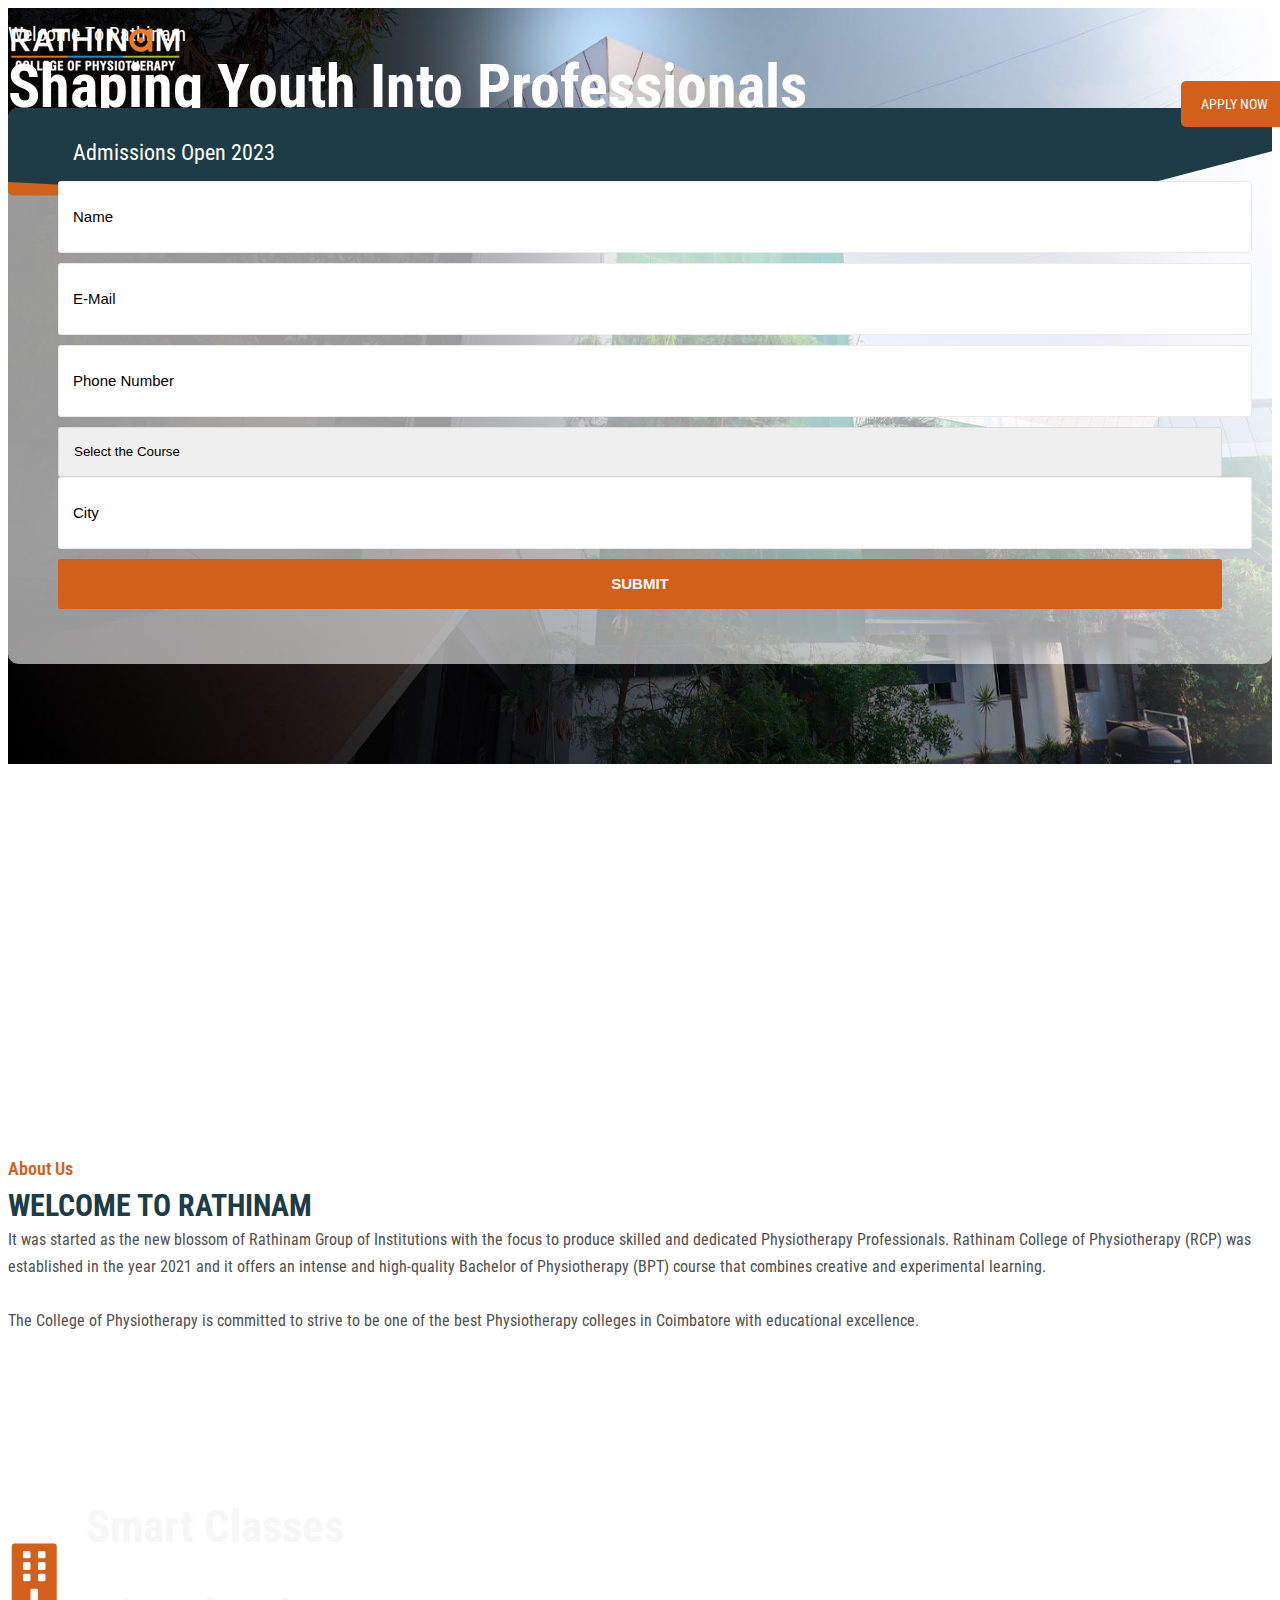
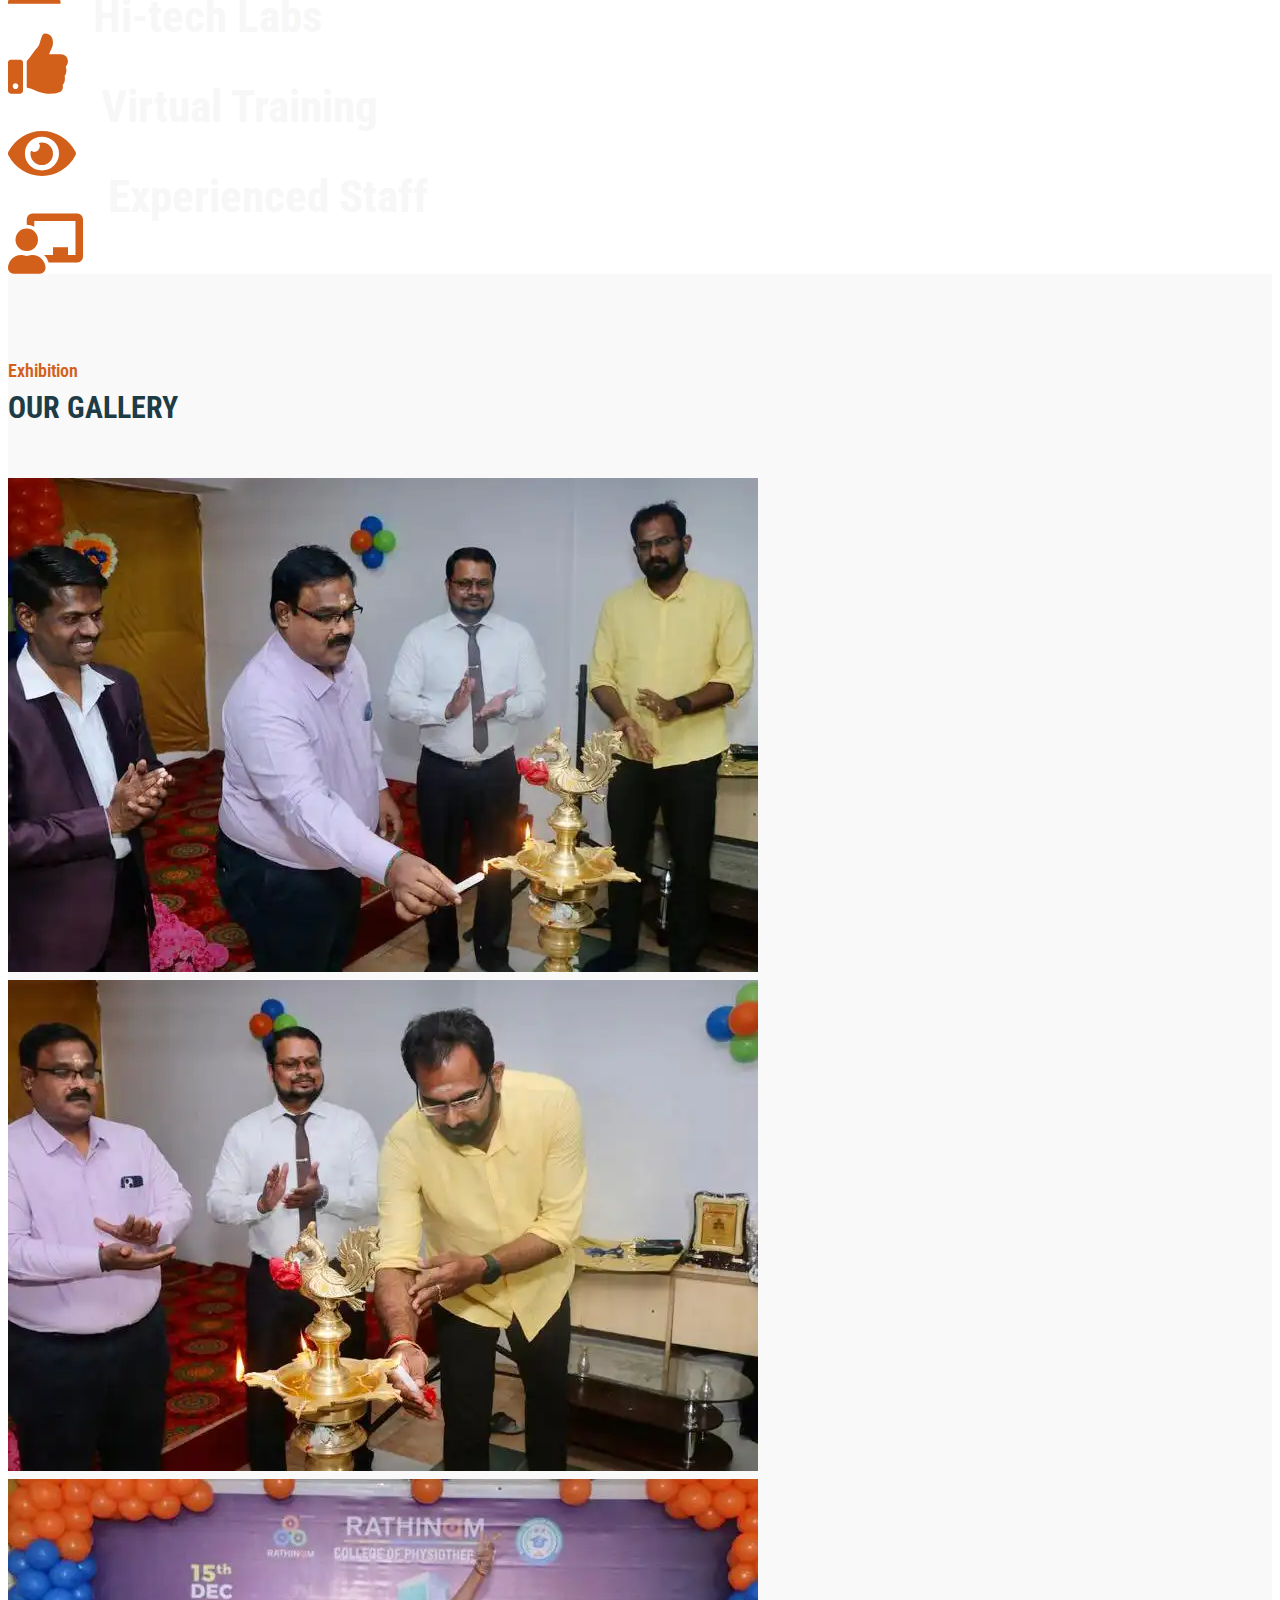
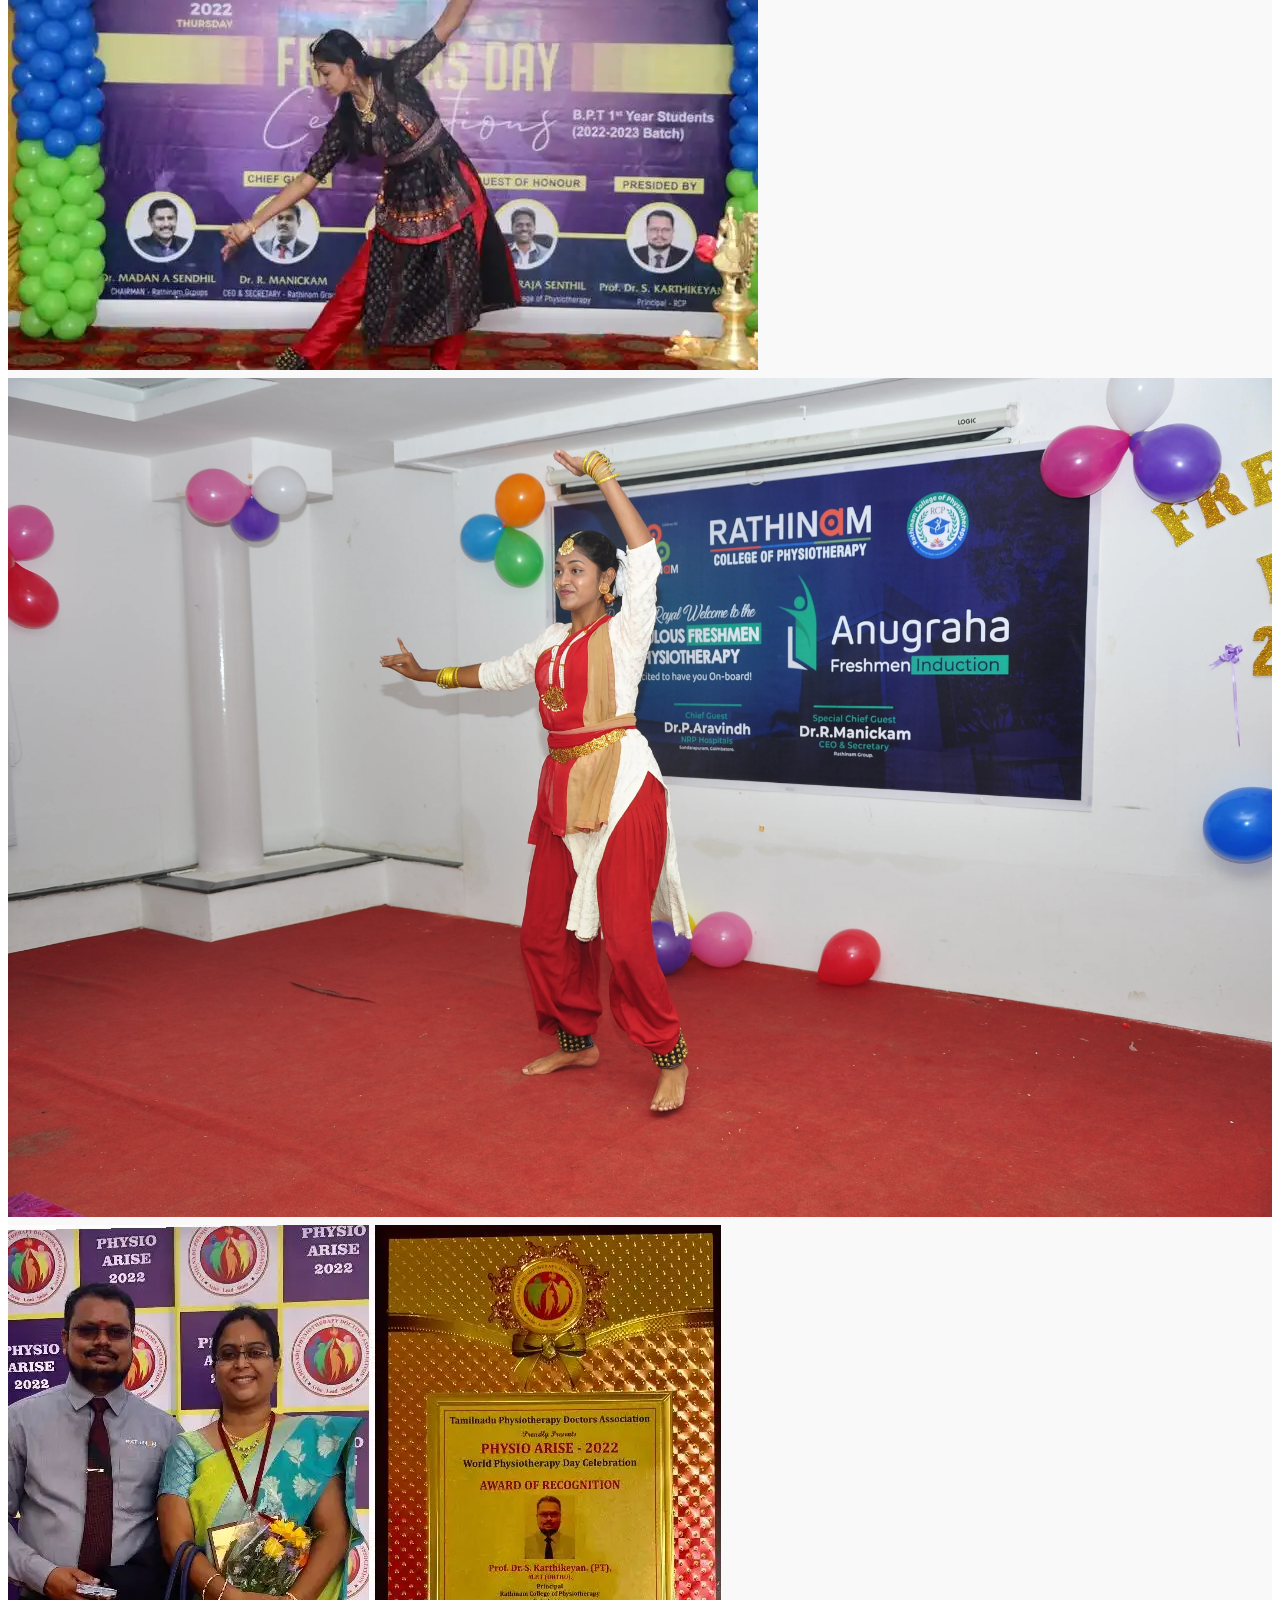
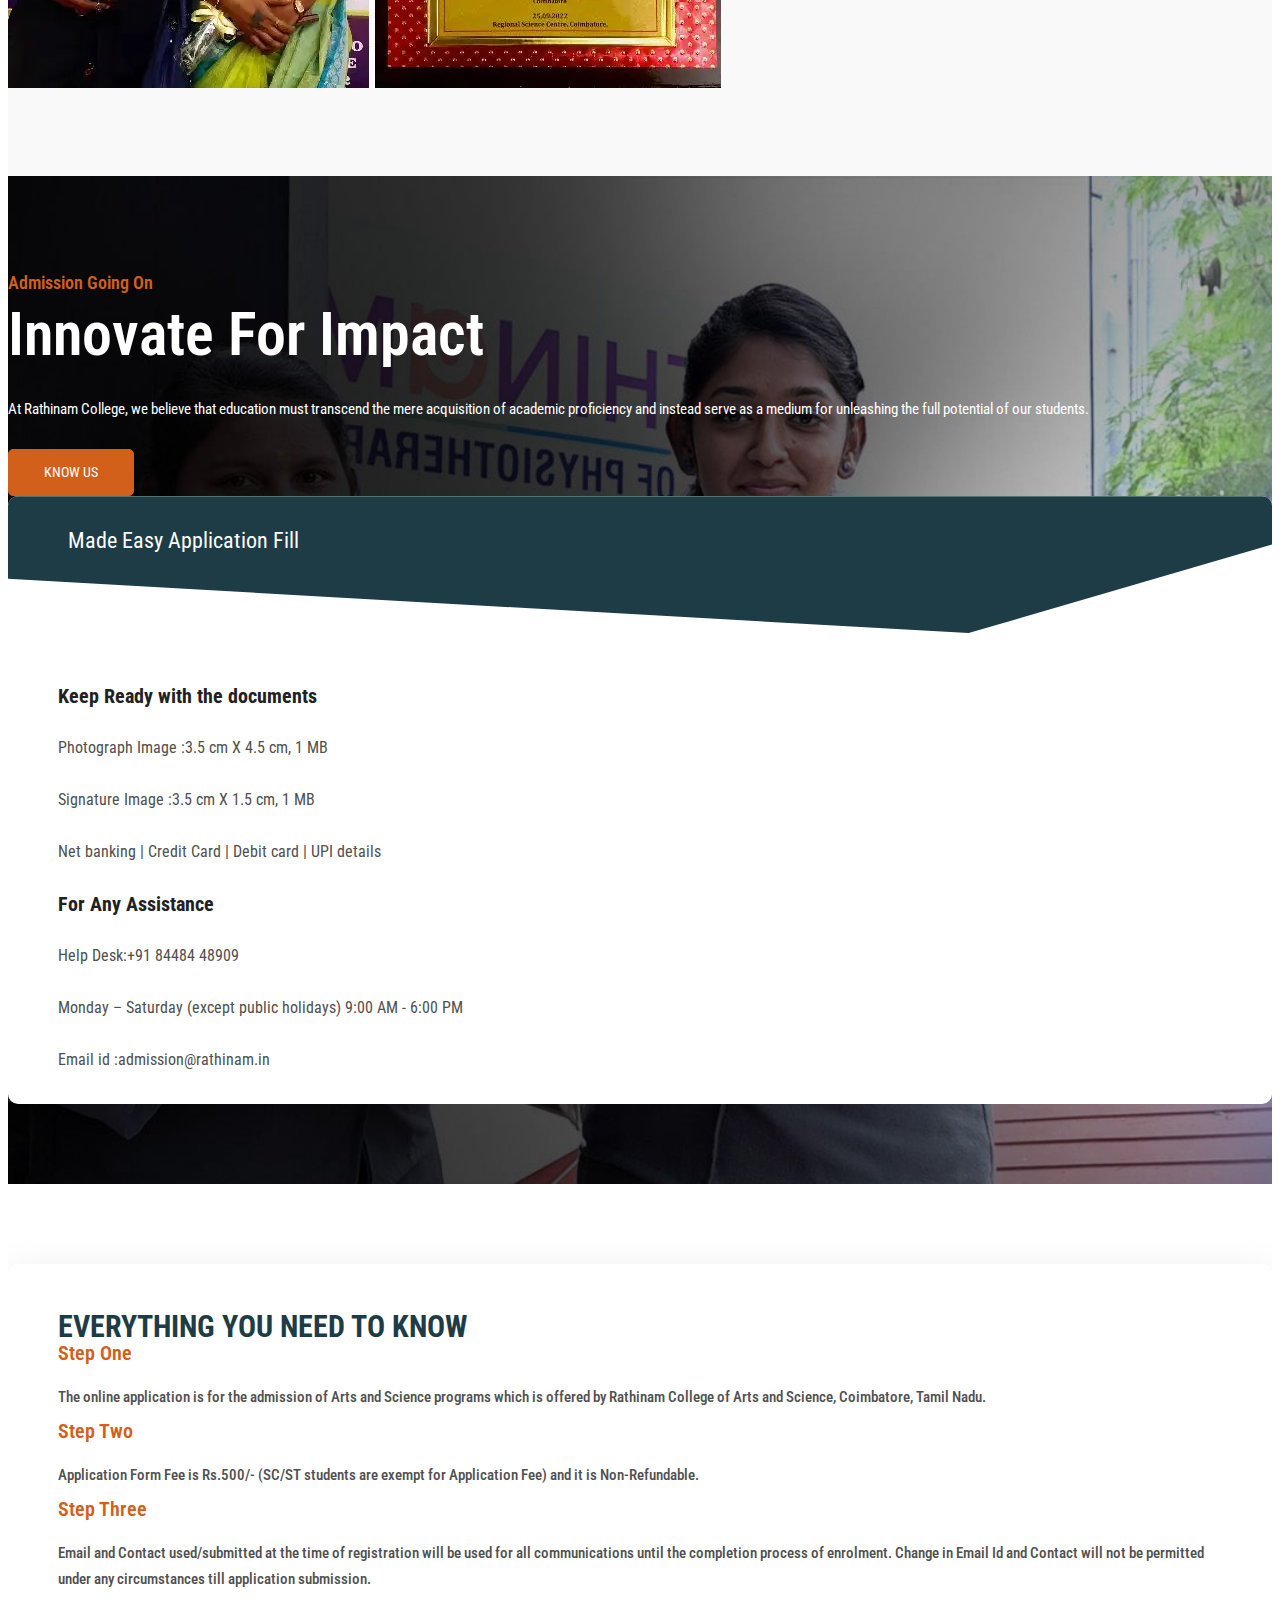
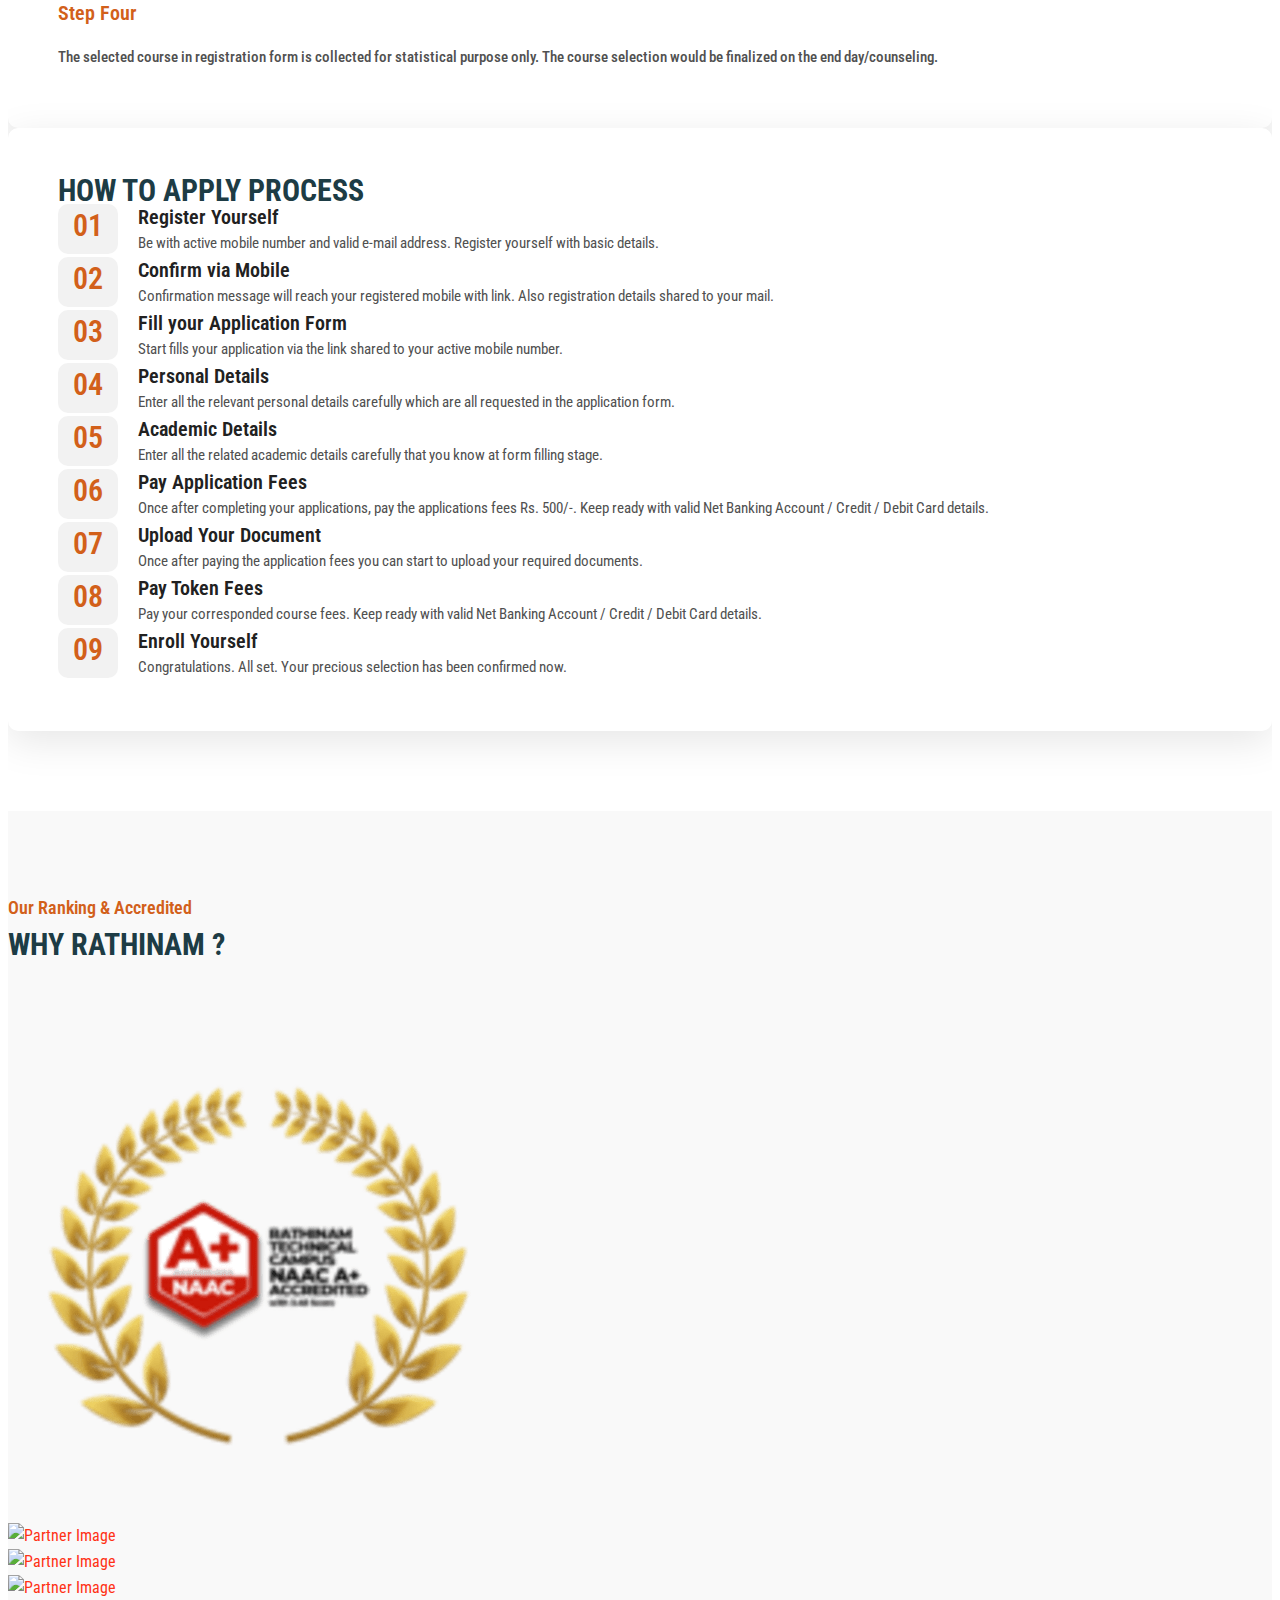
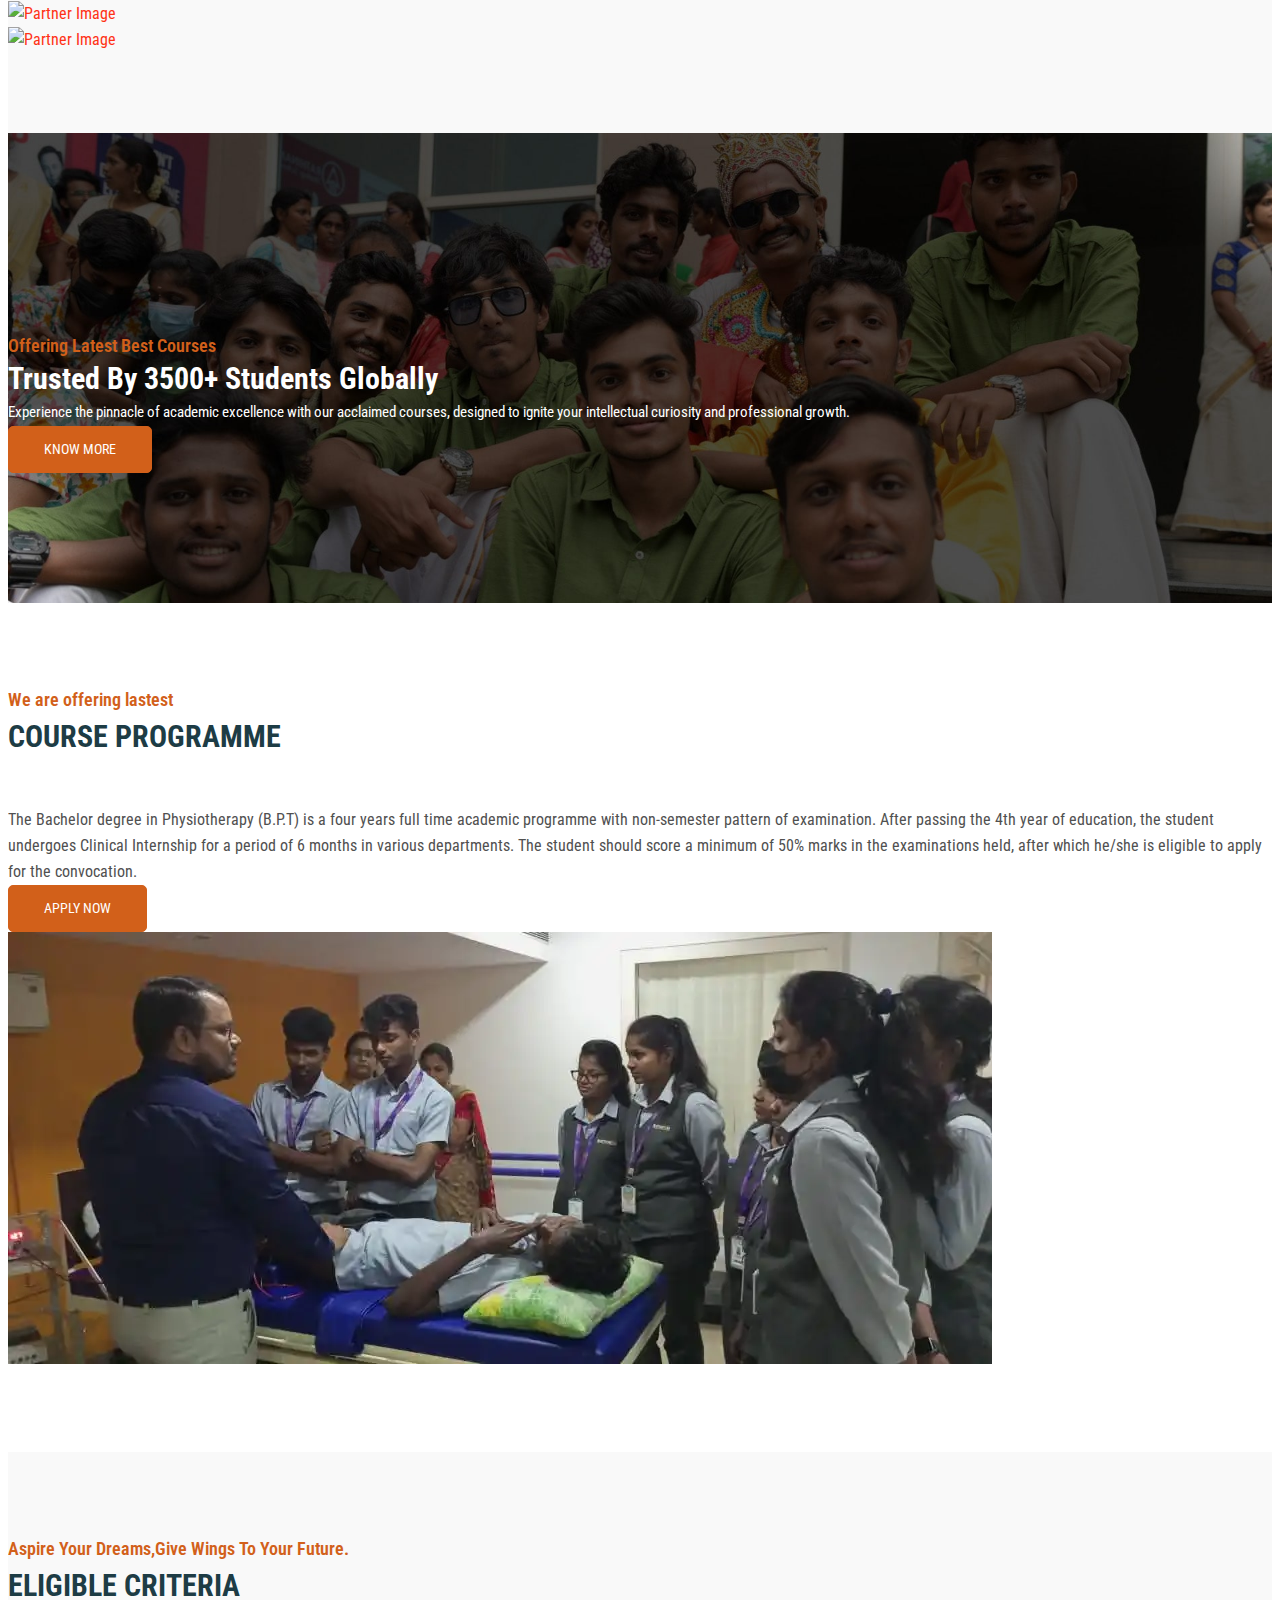
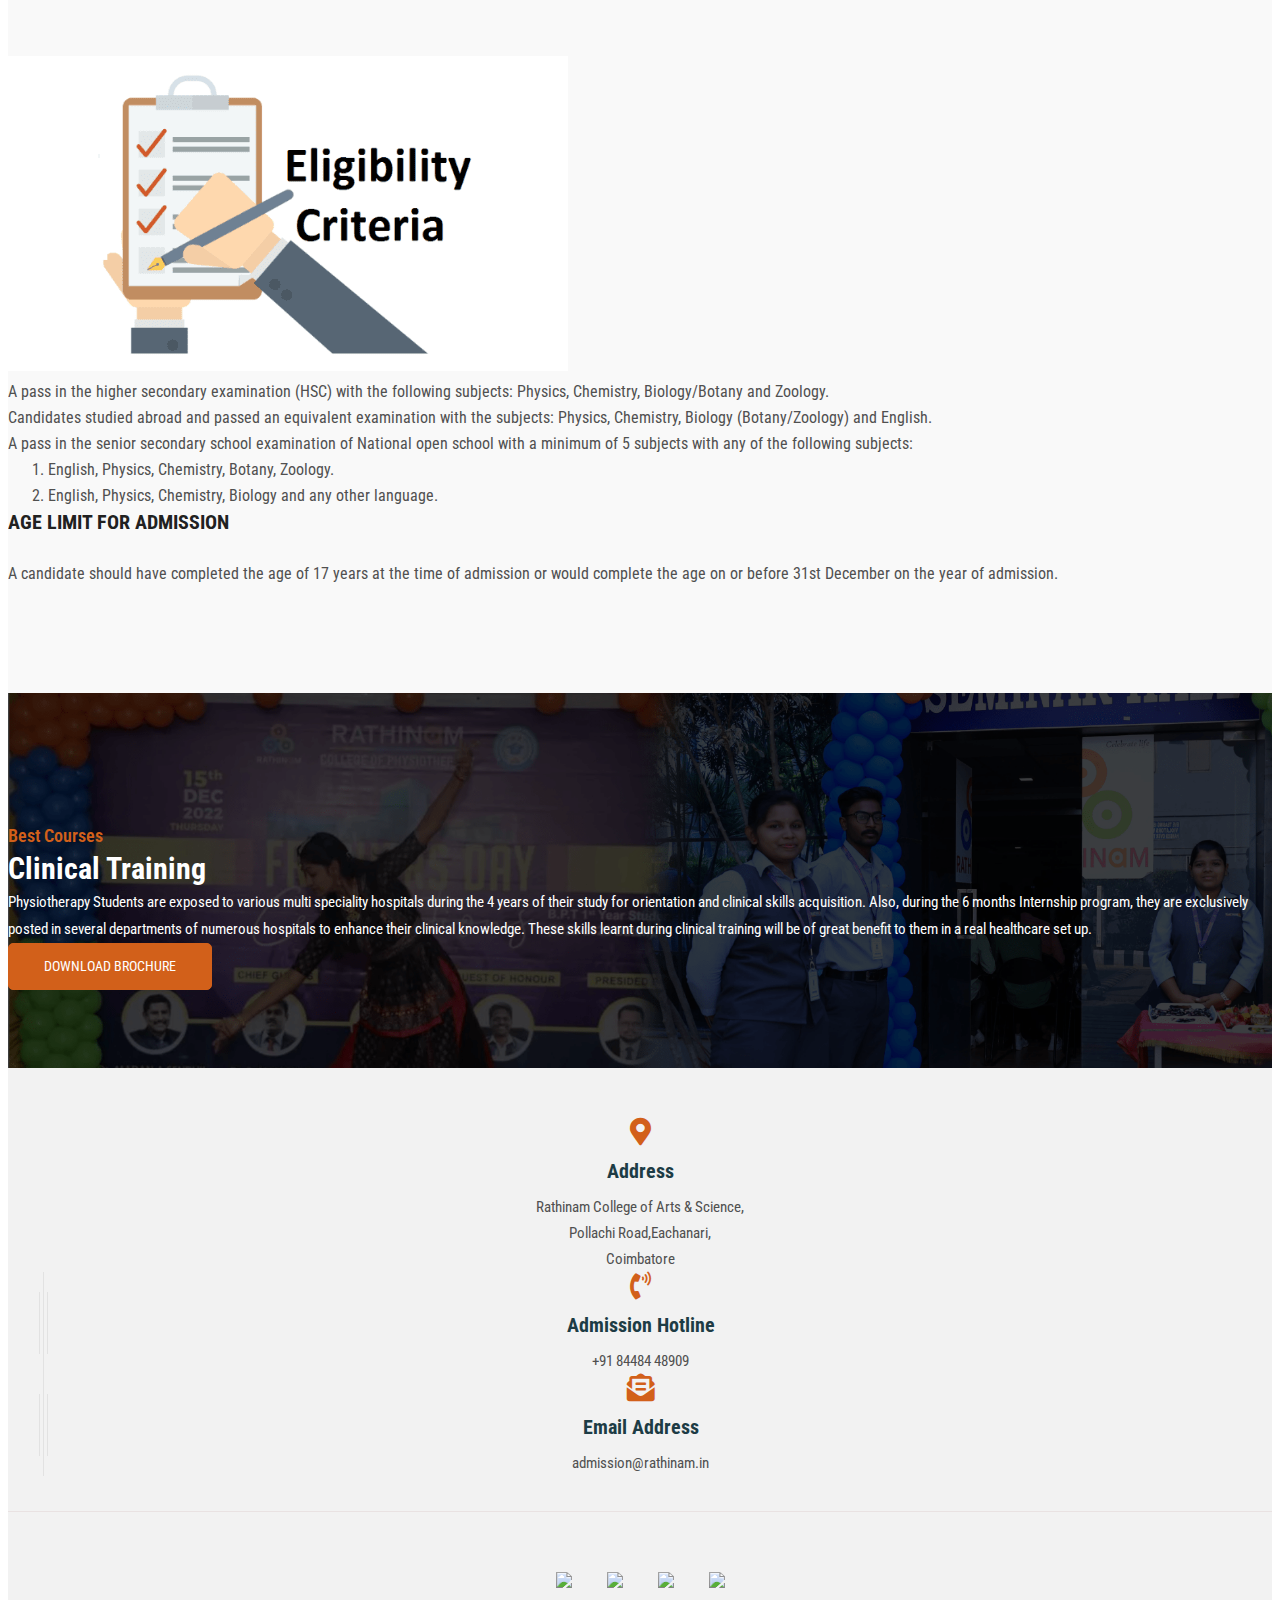
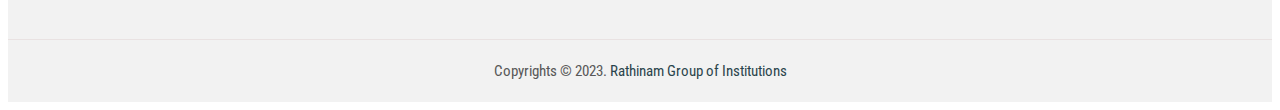
==== commit 61b5260b: "finnally done" ====
--- a/index.html
+++ b/index.html
@@ -55,7 +55,7 @@
                         <div class="row align-items-center">
                             <div class="col-lg-3 col-md-12">
                                 <div class="logo-area">
-                                    <a href="index.html"><img src="images/RCP (2).png" alt="logo"></a>
+                                    <a href="index.html"><img src="images/1 (1).png" alt="logo"></a>
                                 </div>
                             </div>
                             <div class="col-lg-9 col-md-12">
@@ -178,124 +178,6 @@
            </div>
         </div>
 
-        <!--Full width header End-->
-        <!-- <div class="rs-banner-section3 rs-banner-section">
-            <div class="container">
-                <div class="row align-items-center">
-                    <div class="col-lg-7">
-                        <div class="banner-inner">
-                            <div class="sl-sub-title">Welcome To Rathinam</div>
-                            <h2 class="banner-title"><span>Reaching Impeccable Success Year By Year</h2>
-                            <div class="btn-area pt-20">
-                                <a href="tel:+918448448909" class="readon2">Know Us</a>
-                            </div>                           
-                        </div>
-                    </div>  
-                    <div class="col-lg-5 md-pt-40 sm-pt-120">
-                        <div class="register-form">
-                            <div class="form-title text-center">
-                               <h4 class="title">
-                                    Admission  Opening 2023
-                               </h4>
-                            </div>
-                            <div class="form-group text-center rs-search-courses">
-                                <form id="contact-form" class="contact-form" method="post" action="">
-                                    <div class="row search-form">
-                                        <div class="col-lg-12">
-                                            <input class="from-control" name="name" type="text" placeholder="Name" id="name" required="required">
-                                        </div>
-                                        <div class="col-lg-12">
-                                            <input class="from-control" name="email" type="email" placeholder="E-Mail" id="email" required="required">
-                                        </div>
-                                        <div class="col-lg-12">
-                                            <input class="from-control" name="number" type="text" placeholder="Phone Number" id="phone_number" required="required">
-                                        </div>
-                                        
-                                        <div class="col-lg-12">
-                                            <input class="from-control" name="number" type="text" placeholder="City" id="city" required="required">
-                                        </div>
-                                        <div class="col-lg-12">
-                                            <input class="from-control" name="number" type="text" placeholder="District" id="district" required="required">
-                                        </div>
-                                        <div class="col-lg-12">
-                                            <div class="level">
-                                                <select>
-                                                    <option>Select the Course</option>
-                                                    <option>B.Sc Computer Science </option>
-                                                    <option>B.Sc Computer Science with specialization of Cloud Technology and Information Security</option> 
-                                                    <option>B.Sc Information Technology</option>    
-                                                    <option>B.Sc Information Technology with specialization of Data Science</option>    
-                                                    <option>B.Sc Digital and Cyber Forensics Science</option>    
-                                                    <option>B.Sc Mathematics</option>    
-                                                    <option>B.Sc Physics</option>    
-                                                    <option>B.Sc Visual Communication with specialization of Animation and VFX</option>    
-                                                    <option>B.Sc Costume Design and Fashion</option>    
-                                                    <option>B.Sc Psychology</option>    
-                                                    <option>B.Sc Bio Technology</option>    
-                                                    <option>B.Sc Micro Biology</option>    
-                                                    <option>B.Sc Artificial Intelligence and Machine Learning</option>    
-                                                    <option>B.Sc Information Technology Specialization in Blockchain and Distributed Systems</option>    
-                                                    <option>B.Sc Maths with Specialization in Data Analytics</option>    
-                                                    <option>B.Sc Physics with Specialization in IOT</option>    
-                                                    <option>B.Sc Computer Technology with Blockchain and Distributed Computing</option>    
-                                                    <option>B.Sc Visual Communication and e-Media</option>    
-                                                    <option>B.Sc Computer Science with Cyber Security</option>    
-                                                    <option>B.Sc Computer Science (AIDS)</option>    
-                                                    <option>BCA General</option>    
-                                                    <option>BCA Specialization in DevOps and Automation</option>    
-                                                    <option>B.Com General</option>    
-                                                    <option>B.Com With specialization of ACCA</option>    
-                                                    <option>B.Com Computer Application</option>    
-                                                    <option>B.Com Professional Accounting</option>    
-                                                    <option>B.Com Business Processing Services</option>    
-                                                    <option>B.Com Accounting and Finance</option>    
-                                                    <option>B.Com Financial Service</option>    
-                                                    <option>B.Com Banking and Insurance</option>    
-                                                    <option>B.Com Information Technology</option>    
-                                                    <option>B.Com IT with Specialization of Accounting Analytics</option>    
-                                                    <option>B.Com Corporate Secretaryship</option>    
-                                                    <option>B.Com Computer Applications with Artificial Intelligence</option>    
-                                                    <option>B.Com Financial Services specialization in Digital Finance</option>    
-                                                    <option>B.Com International Business</option>    
-                                                    <option>B.Com International Business with CA</option>    
-                                                    <option>B.Com Professional Accounting with Specialization of chartered accountant</option>    
-                                                    <option>B.Com Professional Accounting with IT</option>    
-                                                    <option>B.Com Financial Services with SAP Certification</option>    
-                                                    <option>BMS ECommerce Operations</option>    
-                                                    <option>BBA Computer Application</option>    
-                                                    <option>BBA Logistics</option>    
-                                                    <option>BBA Logistics with specialization in Aviation</option>    
-                                                    <option>BBA Aviation Management</option>    
-                                                    <option>BBA Sunstone Eduversity</option>    
-                                                    <option>BA English Literature</option>    
-                                                    <option>M.Sc Data Science and Business Analytics</option>    
-                                                    <option>M.Sc Information Technology</option>    
-                                                    <option>M.Sc Mathematics</option>    
-                                                    <option>M.Sc Applied Psychology</option>    
-                                                    <option>M.Sc Bio-Technology</option>    
-                                                    <option>M.Sc Computer Science Specialization in Information Security and Cyber Forensics</option>    
-                                                    <option>M.Sc Data Science and Business Analysis</option>    
-                                                    <option>M.Sc Clinical Psychology</option>    
-                                                    <option>M.Com General</option>    
-                                                    <option>M.Com Computer Application</option>    
-                                                    <option>M.Com Journalism and Mass Communication</option>    
-                                                    <option>MA English Literature</option>    
-                                                    <option>MA Journalism and Mass Communication</option>
-                                                </select>
-                                            </div>
-                                        </div>
-                                        <div class="col-lg-12 pt-4">
-                                          <input type="submit" value="Submit    " class="wpcf7-form-control wpcf7-submit">
-                                        </div>
-                                   </div>
-                               </form>
-                           </div>
-                       </div>
-                  </div>
-                </div>
-            </div>
-        </div> -->
-        
         <div class="rs-services rs-services-style7 pt-80 pb-80">
             <div class="container">
                 <div class="row align-items-center">
@@ -380,240 +262,37 @@
         <div id="rs-courses" class="rs-courses rs-courses-style6 sec-color sec-spacer">
             <div class="container">
                 <div class="sec-title2 mb-50 text-center">
-                    <span class="primary-color">Salient Features</span>      
-                    <h2>Our Facility</h2>
+                    <span class="primary-color">Exhibition</span>      
+                    <h2>Our Gallery</h2>
                 </div>
                 <div class="row">
                     <div class="col-md-12">
                         <div class="rs-carousel owl-carousel" data-loop="true" data-items="3" data-margin="30" data-autoplay="true" data-autoplay-timeout="3000" data-smart-speed="1200" data-dots="true" data-nav="true" data-nav-speed="false" data-mobile-device="1" data-mobile-device-nav="true" data-mobile-device-dots="true" data-ipad-device="2" data-ipad-device-nav="true" data-ipad-device-dots="true" data-md-device="3" data-md-device-nav="true" data-md-device-dots="true">
                             <div class="item">
-                                <div class="cource-item">
-                                    <div class="cource-img">
-                                        <img src="images/courses/1.jpg" alt="">
-                                        <a class="image-link" href="#">
-                                            <i class="fa fa-link"></i>
-                                        </a>
-                                    </div>
-                                    <div class="course-body">
-                                        <h4 class="title">
-                                            <a href="#">
-                                               AC Classroom
-                                            </a>
-                                        </h4>                                  
-                                    </div>                                
-                                </div>
+                                <div class="cource-img">
+                                    <img src="images/gallery/1.webp" alt="">
+                                </div> 
                             </div>
                             <div class="item">
-                                <div class="cource-item">
-                                    <div class="cource-img">
-                                        <img src="images/courses/2.jpg" alt="">
-                                        <a class="image-link" href="#">
-                                            <i class="fa fa-link"></i>
-                                        </a>
-                                    </div>
-                                    <div class="course-body">
-                                        <h4 class="title">
-                                            <a href="#">
-                                                Laboratory
-                                            </a>
-                                        </h4>                                  
-                                    </div>                                
-                                </div>
+                                <div class="cource-img">
+                                    <img src="images/gallery/2.webp" alt="">
+                                </div> 
                             </div>
                             <div class="item">
-                                <div class="cource-item">
-                                    <div class="cource-img">
-                                        <img src="images/courses/3.jpg" alt="">
-                                        <a class="image-link" href="#">
-                                            <i class="fa fa-link"></i>
-                                        </a>
-                                    </div>
-                                    <div class="course-body">
-                                       
-                                        <h4 class="title">
-                                            <a href="#">
-                                                Auditorium
-                                            </a>
-                                        </h4>                                  
-                                    </div>                                
-                                </div>
+                                <div class="cource-img">
+                                    <img src="images/gallery/3.webp" alt="">
+                                </div> 
                             </div>
                             <div class="item">
-                                <div class="cource-item">
-                                    <div class="cource-img">
-                                        <img src="images/courses/4.jpg" alt="">
-                                        <a class="image-link" href="#">
-                                            <i class="fa fa-link"></i>
-                                        </a>
-                                    </div>
-                                    <div class="course-body">
-                                        <h4 class="title">
-                                            <a href="#">
-                                               Library
-                                            </a>
-                                        </h4>                                  
-                                    </div>                                
-                                </div>
+                                <div class="cource-img">
+                                    <img src="images/gallery/4.webp" alt="">
+                                </div> 
                             </div>
                             <div class="item">
-                                <div class="cource-item">
-                                    <div class="cource-img">
-                                        <img src="images/courses/5.jpg" alt="">
-                                        <a class="image-link" href="#">
-                                            <i class="fa fa-link"></i>
-                                        </a>
-                                    </div>
-                                    <div class="course-body">
-                                       
-                                        <h4 class="title">
-                                            <a href="#">
-                                                Digital Library
-                                            </a>
-                                        </h4>                                  
-                                    </div>                                
-                                </div>
-                            </div>
-                            <div class="item">
-                                <div class="cource-item">
-                                    <div class="cource-img">
-                                        <img src="images/courses/6.jpg" alt="">
-                                        <a class="image-link" href="#">
-                                            <i class="fa fa-link"></i>
-                                        </a>
-                                    </div>
-                                    <div class="course-body">
-                                        <h4 class="title">
-                                            <a href="#">
-                                                Computer Lab
-                                            </a>
-                                        </h4>                                  
-                                    </div>                                
-                                </div>
-                            </div>                              
-                            <div class="item">
-                                <div class="cource-item">
-                                    <div class="cource-img">
-                                        <img src="images/courses/7.jpg" alt="">
-                                        <a class="image-link" href="#">
-                                            <i class="fa fa-link"></i>
-                                        </a>
-                                    </div>
-                                    <div class="course-body">
-                                       
-                                        <h4 class="title">
-                                            <a href="#">
-                                               Fitness Centre
-                                            </a>
-                                        </h4>                                  
-                                    </div>                                
-                                </div>
-                            </div>
-                            <div class="item">
-                                <div class="cource-item">
-                                    <div class="cource-img">
-                                        <img src="images/courses/8.jpg" alt="">
-                                        <a class="image-link" href="#">
-                                            <i class="fa fa-link"></i>
-                                        </a>
-                                    </div>
-                                    <div class="course-body">
-                                       
-                                        <h4 class="title">
-                                            <a href="#">
-                                                In / Out Door Games
-                                            </a>
-                                        </h4>                                  
-                                    </div>                                
-                                </div>
-                            </div>
-                            <div class="item">
-                                <div class="cource-item">
-                                    <div class="cource-img">
-                                        <img src="images/courses/9.jpg" alt="">
-                                        <a class="image-link" href="#">
-                                            <i class="fa fa-link"></i>
-                                        </a>
-                                    </div>
-                                    <div class="course-body">
-                                       
-                                        <h4 class="title">
-                                            <a href="#">
-                                                Swimming Pool
-                                            </a>
-                                        </h4>                                  
-                                    </div>                                
-                                </div>
-                            </div>
-                            <div class="item">
-                                <div class="cource-item">
-                                    <div class="cource-img">
-                                        <img src="images/courses/10.jpg" alt="">
-                                        <a class="image-link" href="#">
-                                            <i class="fa fa-link"></i>
-                                        </a>
-                                    </div>
-                                    <div class="course-body">
-                                       
-                                        <h4 class="title">
-                                            <a href="#">
-                                                Food Court
-                                            </a>
-                                        </h4>                                  
-                                    </div>                                
-                                </div>
-                            </div>
-                            <div class="item">
-                                <div class="cource-item">
-                                    <div class="cource-img">
-                                        <img src="images/courses/11.jpg" alt="">
-                                        <a class="image-link" href="#">
-                                            <i class="fa fa-link"></i>
-                                        </a>
-                                    </div>
-                                    <div class="course-body">
-                                       
-                                        <h4 class="title">
-                                            <a href="#">
-                                               RO Water
-                                            </a>
-                                        </h4>                                  
-                                    </div>                                
-                                </div>
-                            </div>
-                            <div class="item">
-                                <div class="cource-item">
-                                    <div class="cource-img">
-                                        <img src="images/courses/12.jpg" alt="">
-                                        <a class="image-link" href="#">
-                                            <i class="fa fa-link"></i>
-                                        </a>
-                                    </div>
-                                    <div class="course-body">                                      
-                                        <h4 class="title">
-                                            <a href="#">
-                                                Transport Facility
-                                            </a>
-                                        </h4>                                  
-                                    </div>                                
-                                </div>
-                            </div>
-                            <div class="item">
-                                <div class="cource-item">
-                                    <div class="cource-img">
-                                        <img src="images/courses/13.jpg" alt="">
-                                        <a class="image-link" href="#">
-                                            <i class="fa fa-link"></i>
-                                        </a>
-                                    </div>
-                                    <div class="course-body">
-                                        <h4 class="title">
-                                            <a href="#">
-                                                Hostel
-                                            </a>
-                                        </h4>                                  
-                                    </div>                                
-                                </div>
-                            </div>                                                        
+                                <div class="cource-img">
+                                    <img src="images/gallery/5.webp" alt="">
+                                </div> 
+                            </div>                                                       
                         </div>
                     </div>
                 </div>
--- a/style.css
+++ b/style.css
@@ -3926,7 +3926,7 @@
   height: 50px;
   padding: 0 15px;
   color: #000;
-  border: none;
+  border: 1px solid rgba(54, 54, 54, 0.1);
   border-radius: 3px;
 }
 .rs-search-courses ::-webkit-input-placeholder {
--- a/css/responsive.css
+++ b/css/responsive.css
@@ -977,7 +977,7 @@
         right: 85px;
     }
     .logo-area img{
-        max-width: 65%;
+        max-width: 90%;
     }
     .gridFilter button + button{
         margin-left: 0;
